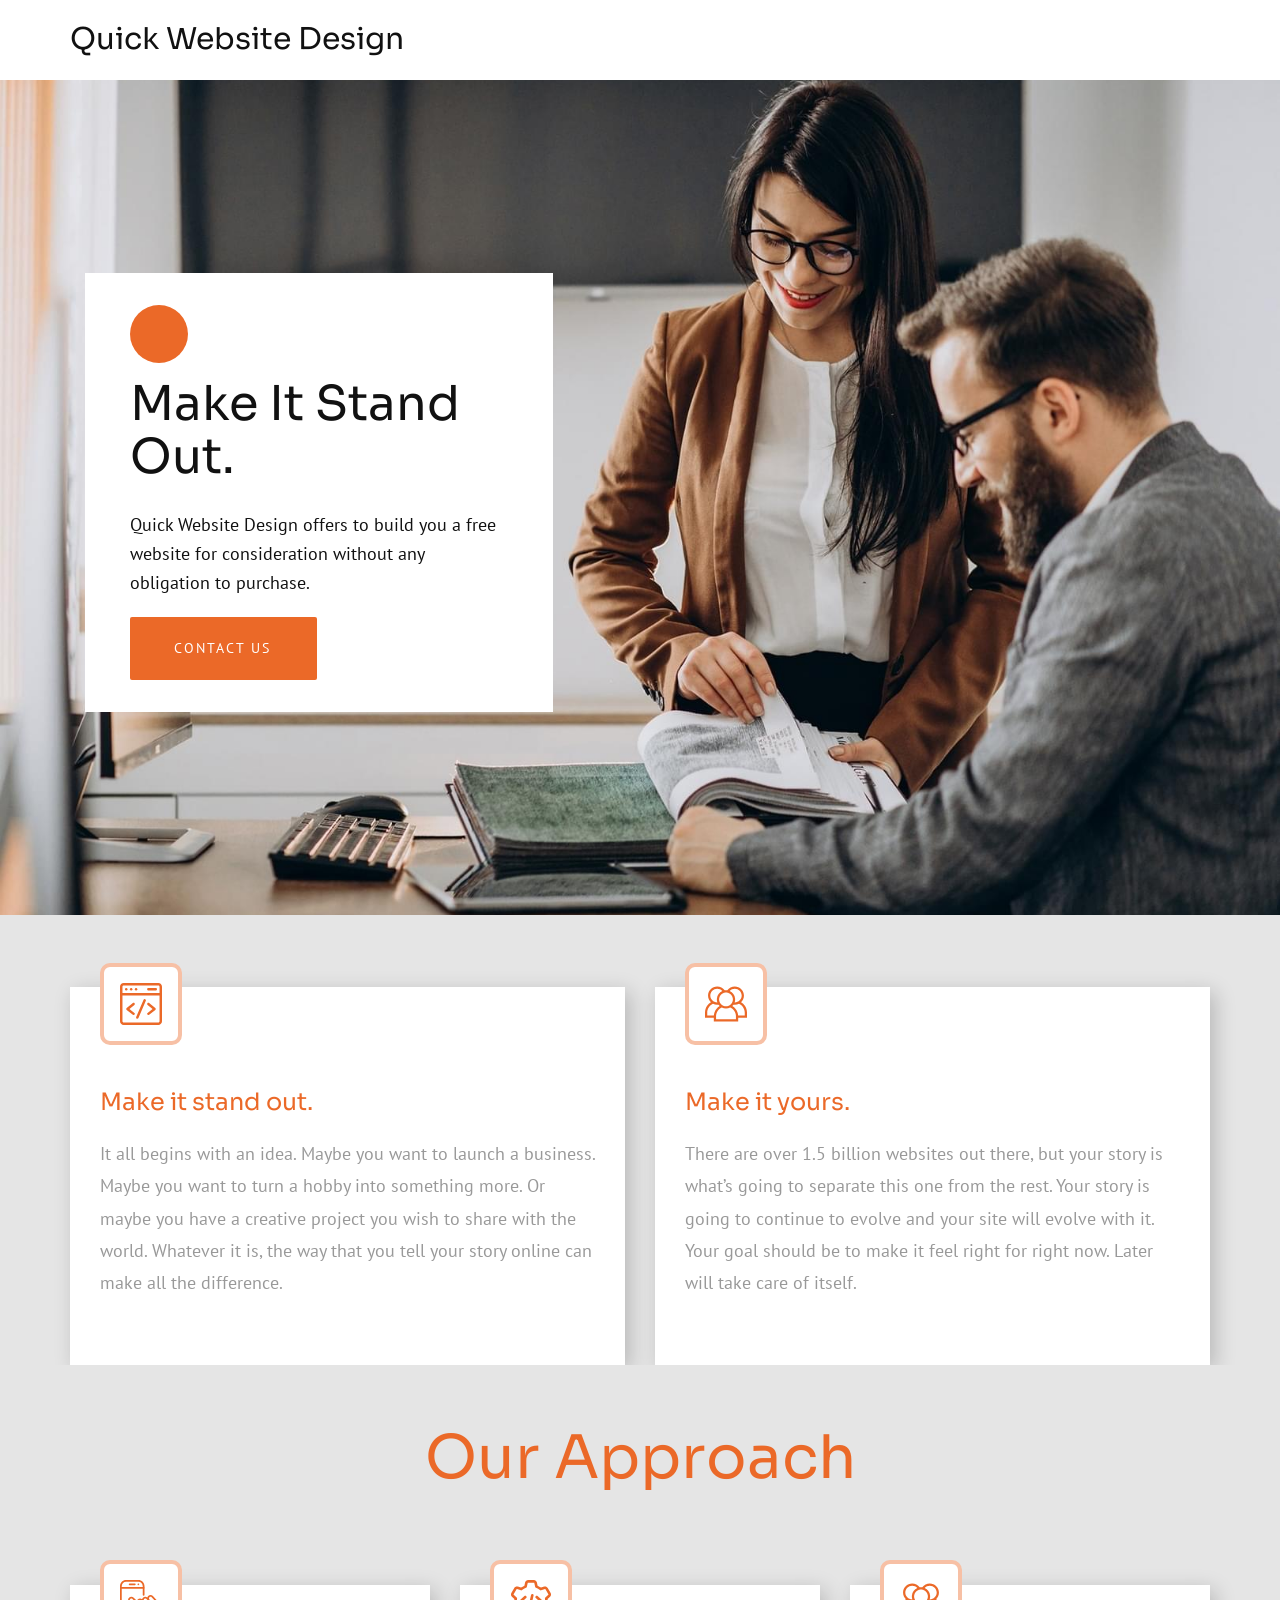
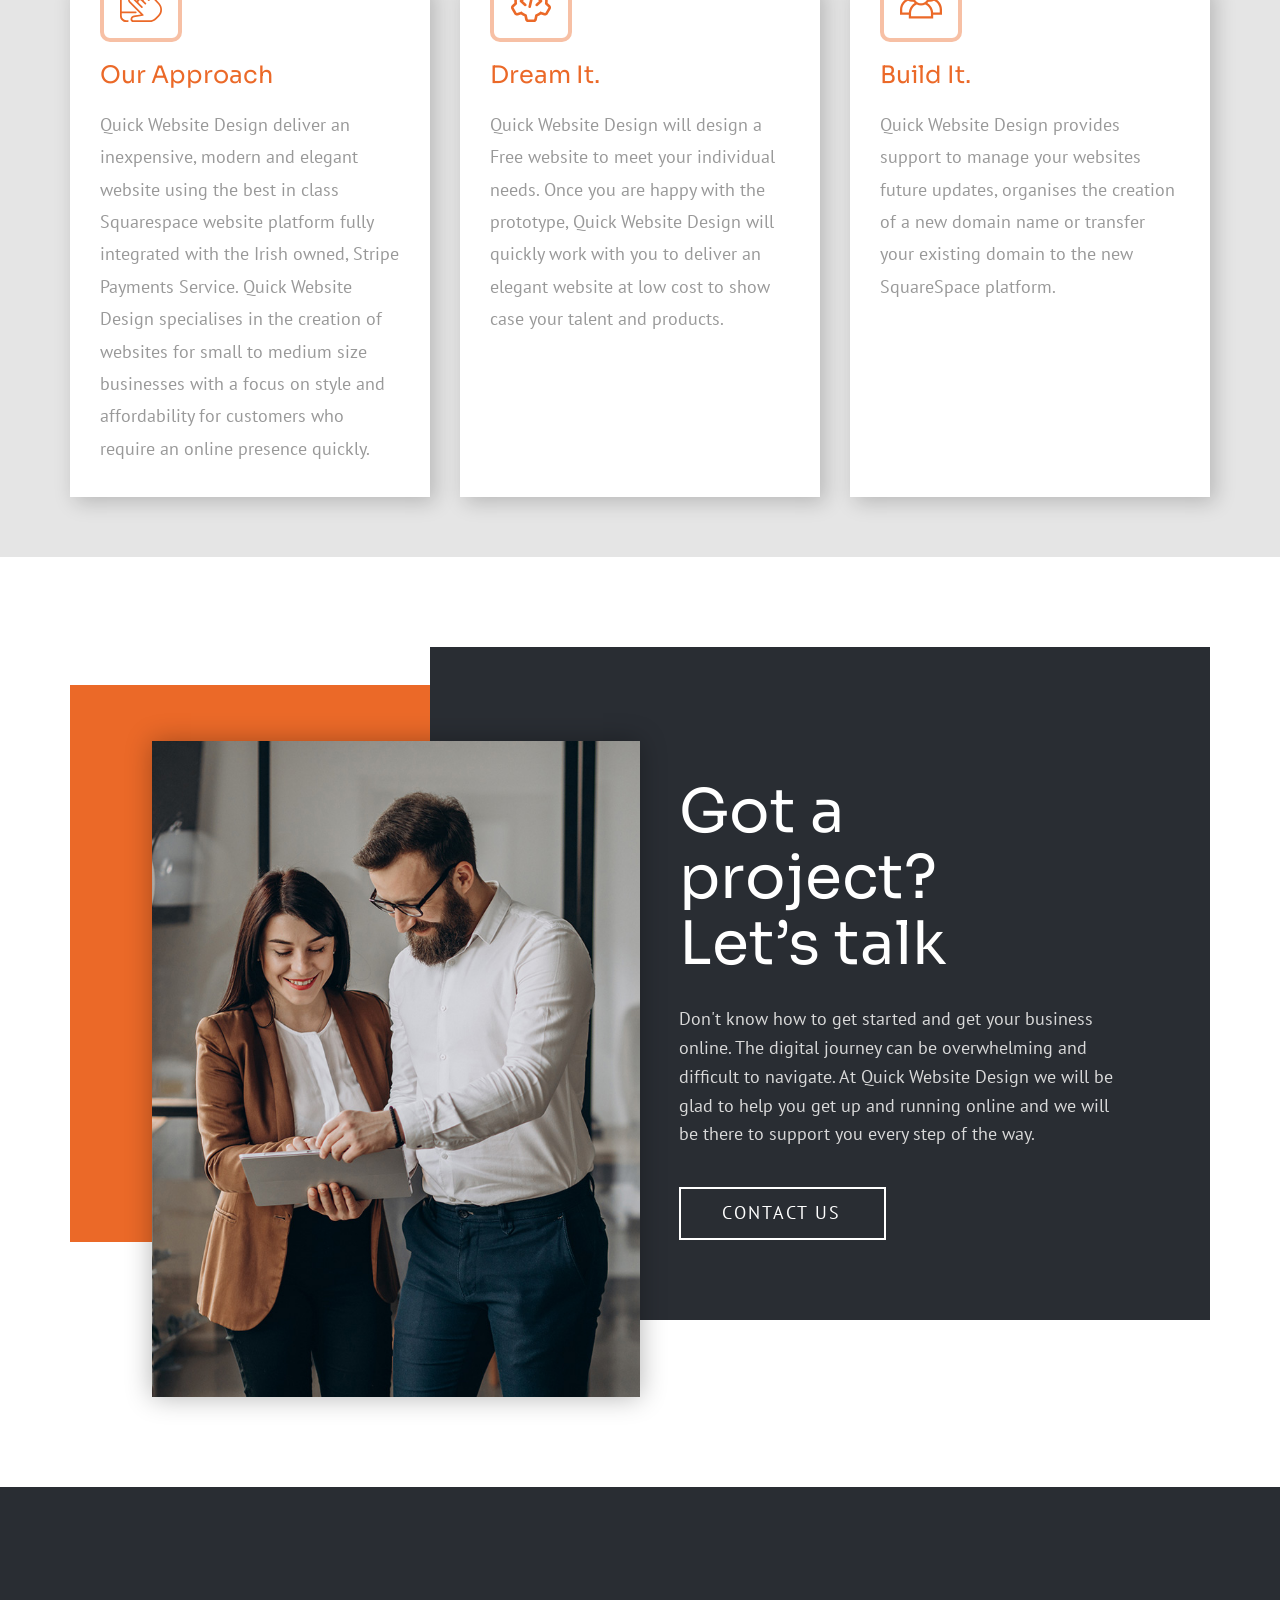
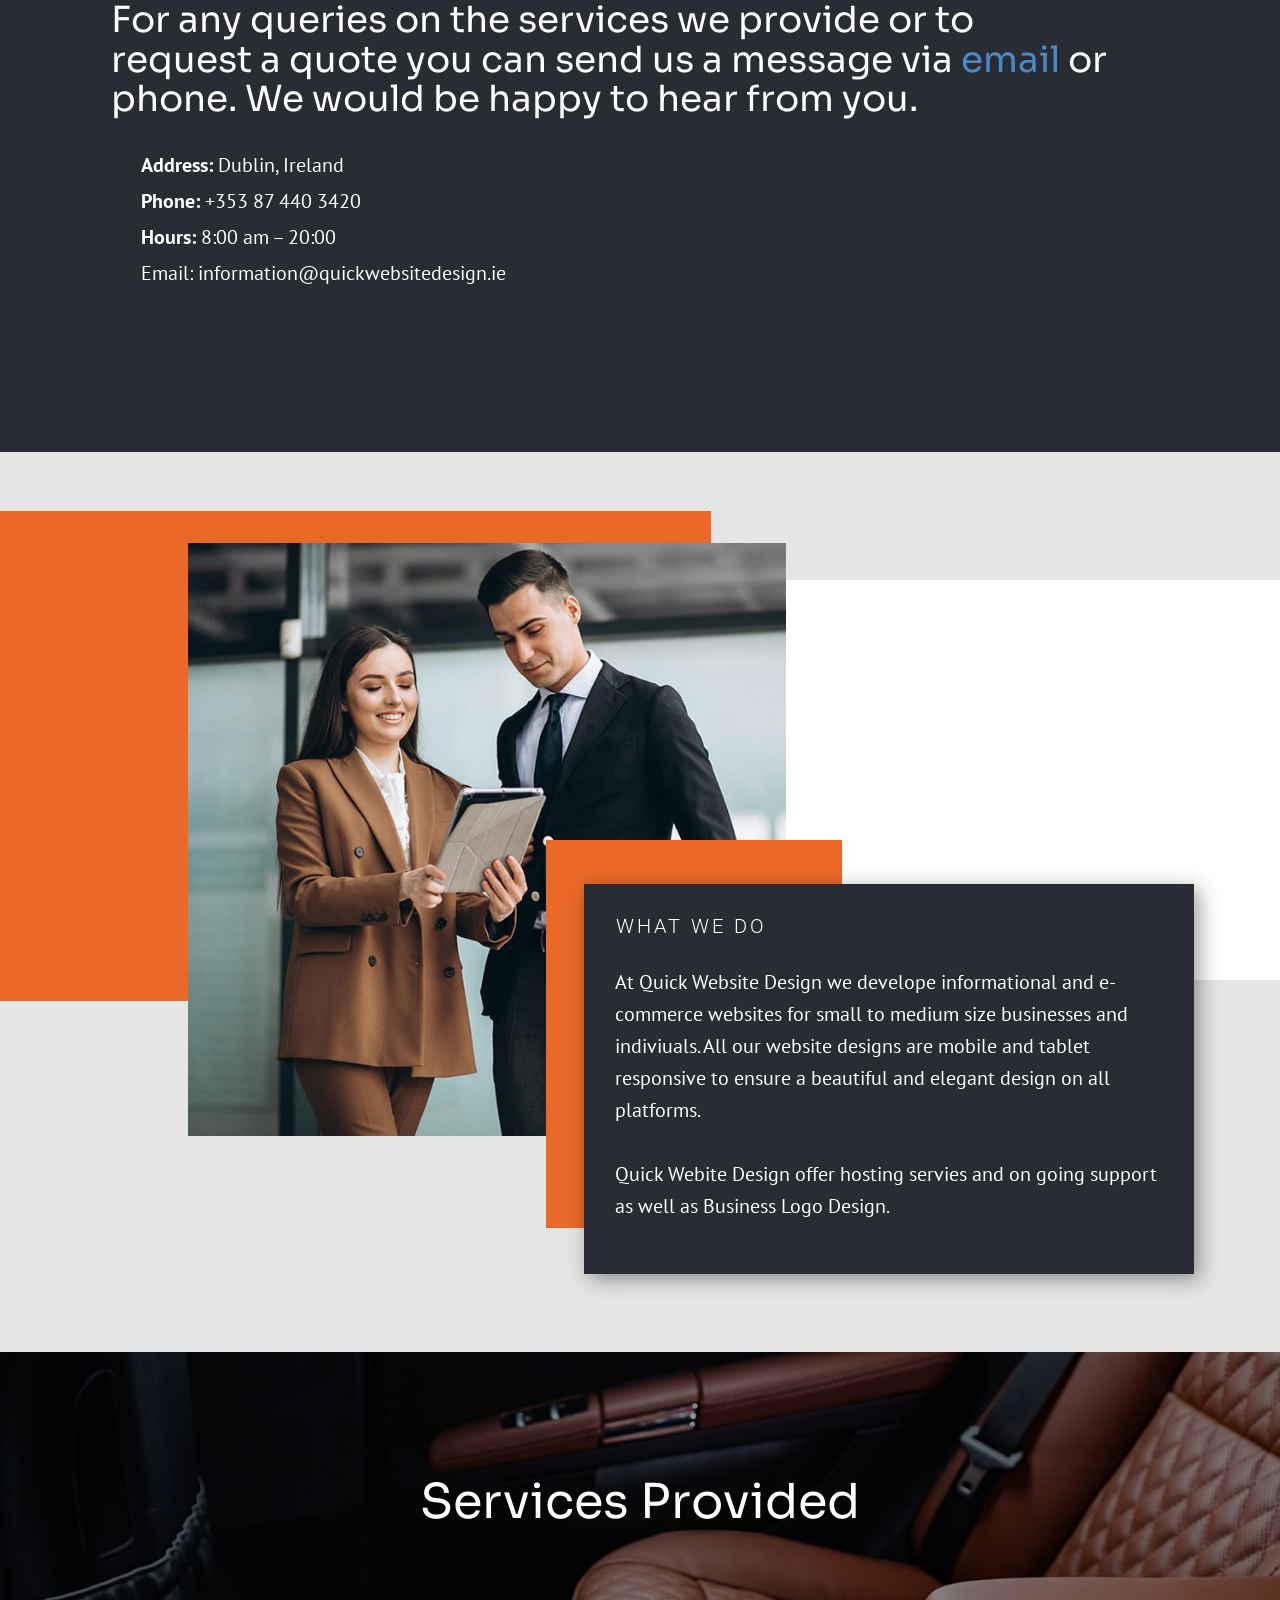
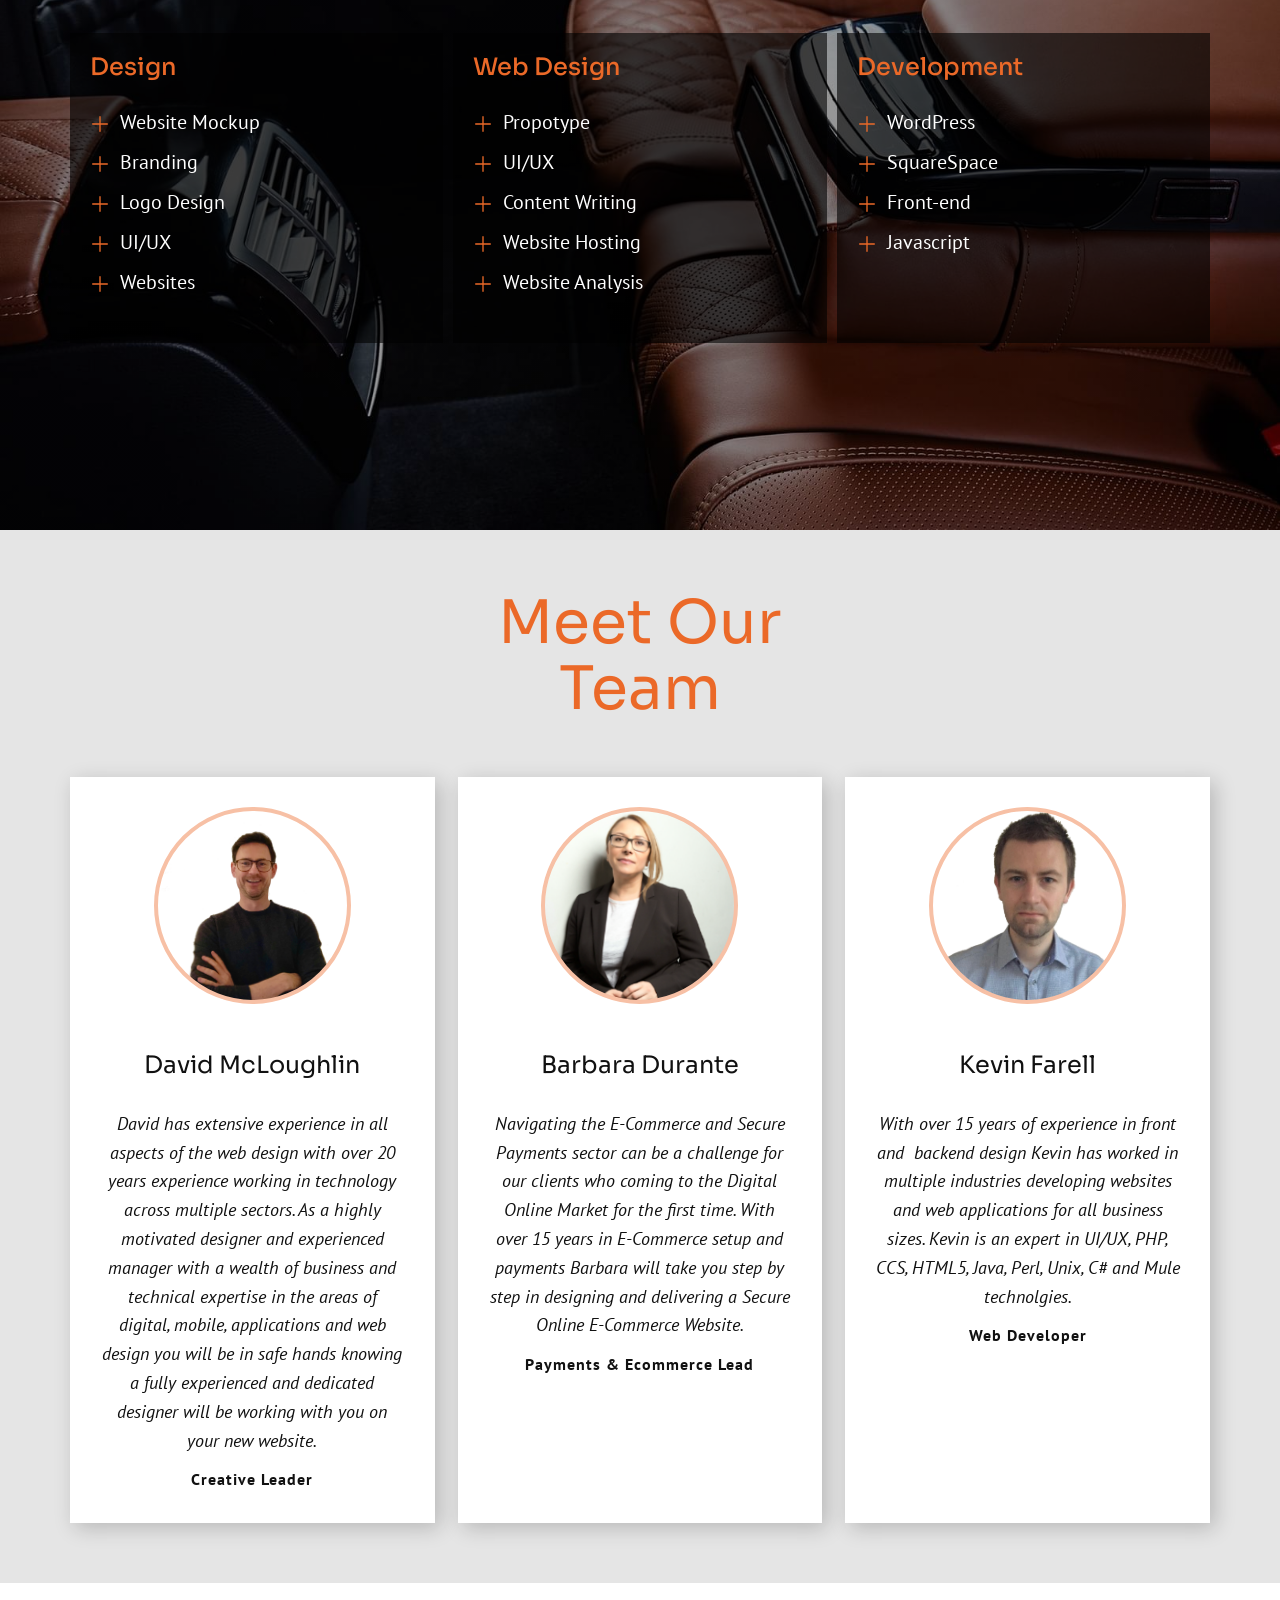
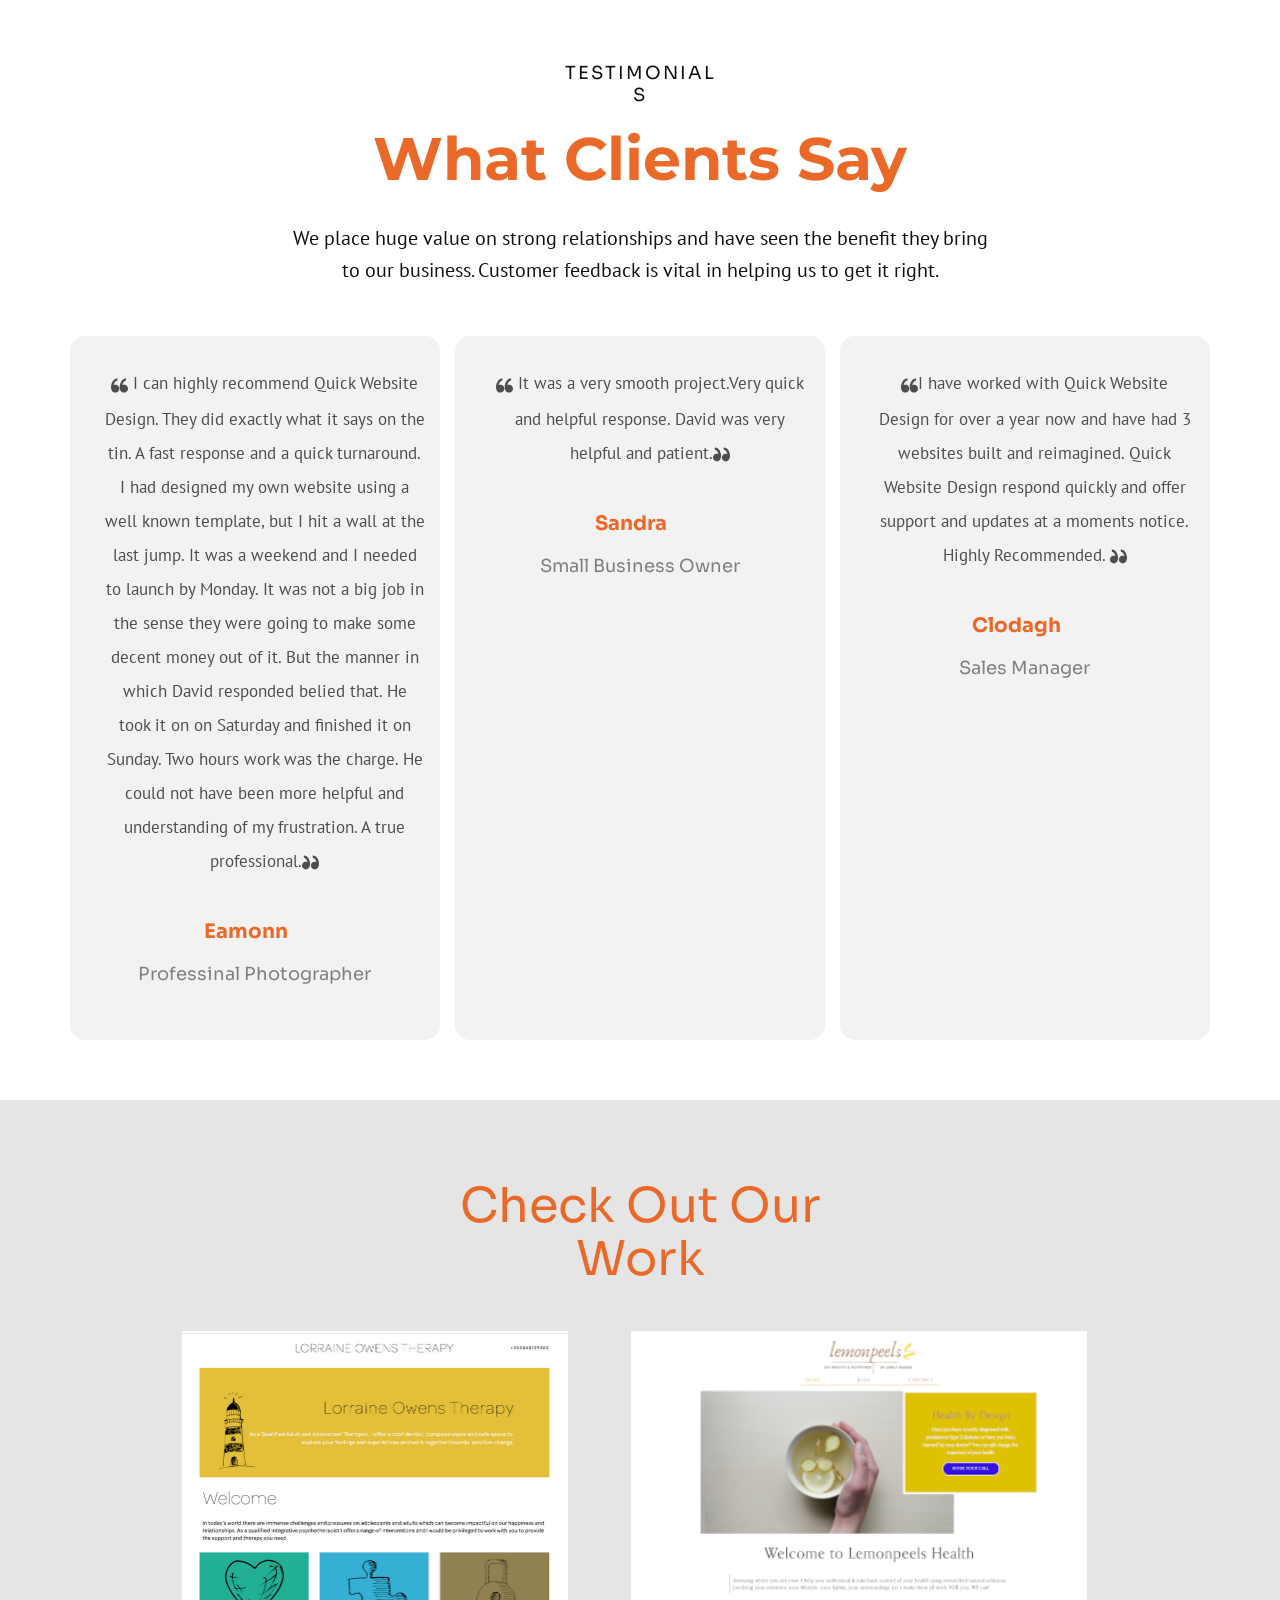
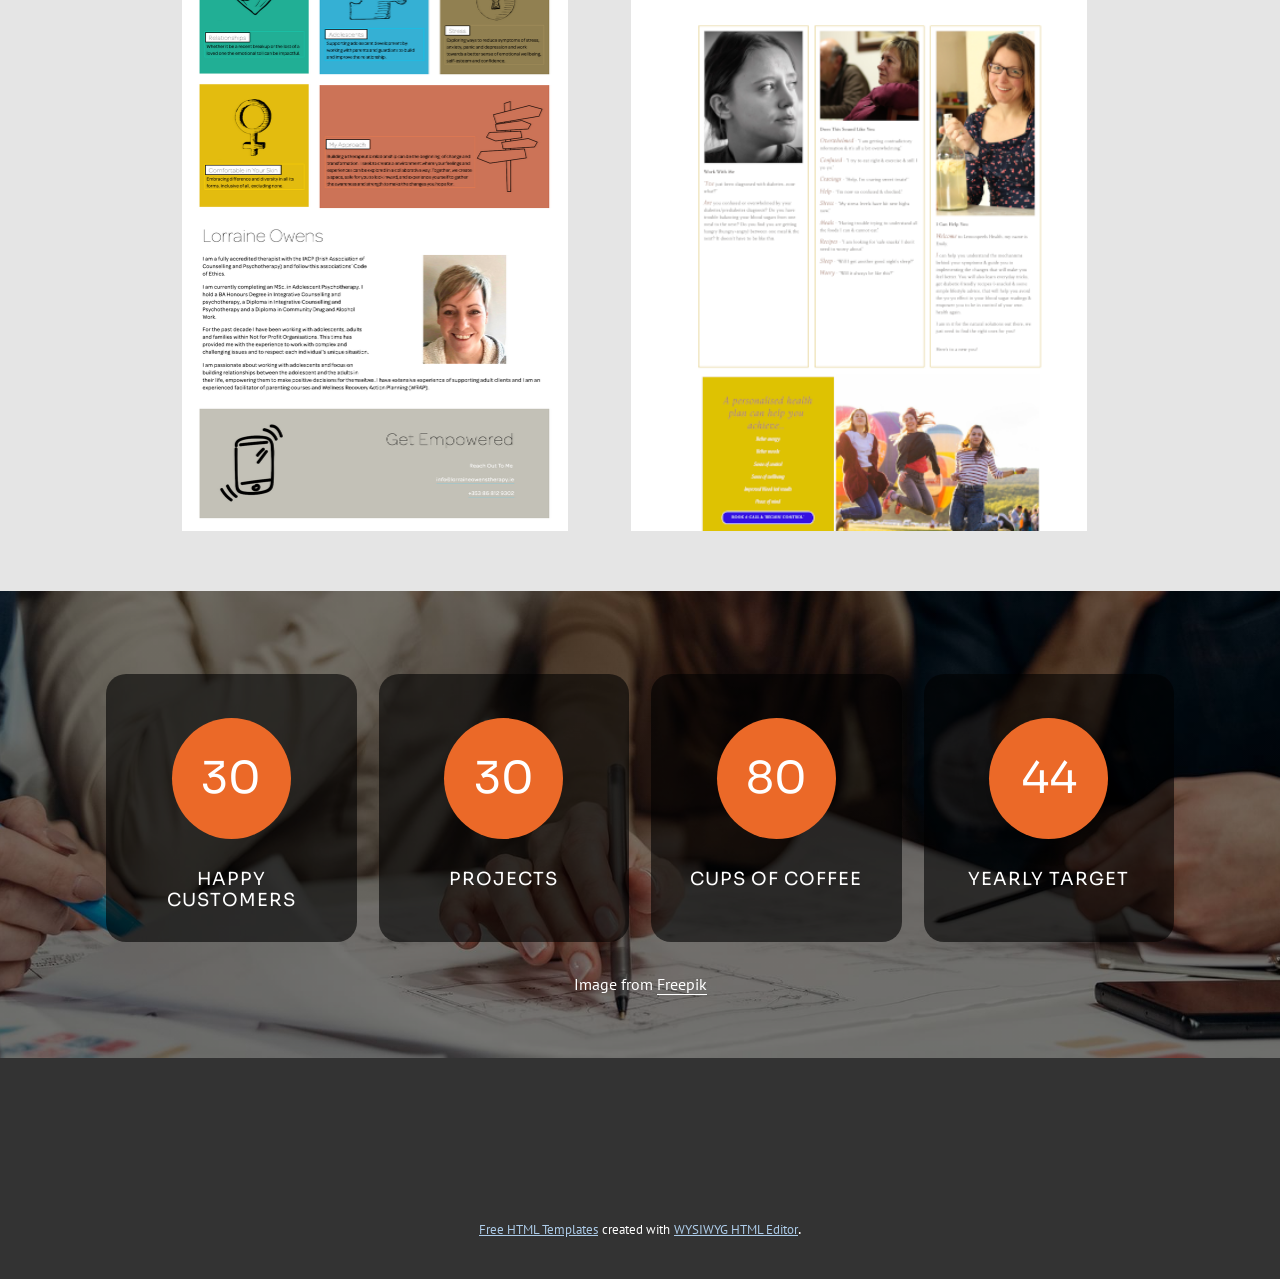
==== Quick Website Design/index.html @ 8b5c44de "removed social links" ====
<!DOCTYPE html>
<html style="font-size: 16px;">
  <head>
    <meta name="viewport" content="width=device-width, initial-scale=1.0">
    <meta charset="utf-8">
    <meta name="keywords" content="Innovative Solutions, Company Services, ​Strategy, design, content and technology, We work with user research, UX design, UI and engineering, Meet Our Team, ​Got a project?
Let’s talk, Nam ultrices ultrices nec tortor pulvinar esteras loremips est orem.">
    <meta name="description" content="">
    <meta name="page_type" content="np-template-header-footer-from-plugin">
    <title>Home</title>
    <link rel="stylesheet" href="nicepage.css" media="screen">
<link rel="stylesheet" href="Home.css" media="screen">
    <script class="u-script" type="text/javascript" src="jquery.js" defer=""></script>
    <script class="u-script" type="text/javascript" src="nicepage.js" defer=""></script>
    <meta name="generator" content="Nicepage 3.24.3, nicepage.com">
    <link id="u-theme-google-font" rel="stylesheet" href="https://fonts.googleapis.com/css?family=PT+Sans:400,400i,700,700i|Sora:100,200,300,400,500,600,700,800">
    <link id="u-page-google-font" rel="stylesheet" href="https://fonts.googleapis.com/css?family=Roboto:100,100i,300,300i,400,400i,500,500i,700,700i,900,900i|Montserrat:100,100i,200,200i,300,300i,400,400i,500,500i,600,600i,700,700i,800,800i,900,900i|Sora:100,200,300,400,500,600,700,800">
    
    
    
    
    
    
    
    
    
    
    
    
    
    <script type="application/ld+json">{
		"@context": "http://schema.org",
		"@type": "Organization",
		"name": "Quick Website Design"
}</script>
    <meta name="theme-color" content="#478ac9">
    <meta property="og:title" content="Home">
    <meta property="og:type" content="website">
  </head>
  <body data-home-page="Home.html" data-home-page-title="Home" class="u-body"><header class="u-align-center-sm u-align-center-xs u-clearfix u-header" id="sec-3a80" data-animation-name="" data-animation-duration="0" data-animation-delay="0" data-animation-direction=""><div class="u-align-left u-clearfix u-sheet u-sheet-1">
        <h3 class="u-align-center-xs u-headline u-text u-text-1">
          <a href="/">Quick Website Design</a>
        </h3>
      </div></header> 
    <section class="u-align-left u-clearfix u-image u-section-1" id="carousel_2e1d" data-image-width="1620" data-image-height="1080">
      <div class="u-clearfix u-sheet u-sheet-1">
        <div class="u-align-left u-container-style u-group u-shape-rectangle u-white u-group-1">
          <div class="u-container-layout u-valign-middle u-container-layout-1">
            <div class="u-palette-2-base u-shape u-shape-circle u-shape-1"></div>
            <h1 class="u-text u-text-default u-text-1"> Make It Stand Out. </h1>
            <p class="u-text u-text-2"> Quick Website Design offers to build you a&nbsp;free website&nbsp;for consideration without any obligation to purchase.</p>
            <a href="mailto:information@quickwebsitedesign.ie?subject=Request%20For%20Information" class="u-active-black u-border-none u-btn u-btn-round u-button-style u-hover-black u-palette-2-base u-radius-2 u-text-active-white u-text-hover-white u-btn-1">contact us</a>
          </div>
        </div>
      </div>
    </section>
    <section class="u-align-center-lg u-align-center-md u-align-center-sm u-align-center-xl u-align-left-xs u-clearfix u-grey-10 u-section-2" id="carousel_2469">
      <div class="u-clearfix u-sheet u-valign-middle-sm u-sheet-1">
        <div class="u-expanded-width-xs u-list u-list-1">
          <div class="u-repeater u-repeater-1">
            <div class="u-align-left u-container-style u-list-item u-repeater-item u-shape-rectangle u-white u-list-item-1">
              <div class="u-container-layout u-similar-container u-container-layout-1"><span class="u-border-4 u-border-palette-2-light-2 u-icon u-icon-rounded u-radius-10 u-spacing-16 u-white u-icon-1"><svg class="u-svg-link" preserveAspectRatio="xMidYMin slice" viewBox="0 0 512 512" style=""><use xmlns:xlink="http://www.w3.org/1999/xlink" xlink:href="#svg-6a7f"></use></svg><svg class="u-svg-content" viewBox="0 0 512 512" id="svg-6a7f"><path d="m467 1h-422c-24.813 0-45 20.187-45 45v420c0 24.813 20.187 45 45 45h422c24.813 0 45-20.187 45-45v-420c0-24.813-20.187-45-45-45zm-422 30h422c8.271 0 15 6.729 15 15v75h-452v-75c0-8.271 6.729-15 15-15zm422 450h-422c-8.271 0-15-6.729-15-15v-315h452v315c0 8.271-6.729 15-15 15z"></path><path d="m306.909 197.213c-7.614-3.263-16.433.264-19.696 7.878l-90 210c-3.264 7.614.264 16.433 7.878 19.696 7.617 3.264 16.434-.266 19.696-7.878l90-210c3.264-7.615-.264-16.433-7.878-19.696z"></path><path d="m177.713 246.629c-5.176-6.469-14.617-7.517-21.083-2.342l-75 60c-7.499 5.997-7.504 17.424 0 23.426l75 60c6.469 5.176 15.91 4.126 21.083-2.342 5.175-6.469 4.127-15.909-2.343-21.083l-60.358-48.288 60.358-48.287c6.47-5.175 7.518-14.614 2.343-21.084z"></path><path d="m430.37 304.287-75-60c-6.469-5.176-15.909-4.127-21.083 2.342-5.175 6.469-4.127 15.909 2.343 21.083l60.358 48.288-60.358 48.287c-6.47 5.175-7.518 14.614-2.343 21.083 5.182 6.476 14.623 7.512 21.083 2.342l75-60c7.499-5.997 7.504-17.423 0-23.425z"></path><circle cx="76" cy="76" r="15"></circle><circle cx="136" cy="76" r="15"></circle><circle cx="196" cy="76" r="15"></circle><path d="m346 91h90c8.284 0 15-6.716 15-15s-6.716-15-15-15h-90c-8.284 0-15 6.716-15 15s6.716 15 15 15z"></path></svg></span>
                <h5 class="u-text u-text-palette-2-base u-text-1"> Make it&nbsp;stand out.</h5>
                <p class="u-text u-text-grey-40 u-text-2"> It all begins with an idea. Maybe you want to launch a business. Maybe you want to turn a hobby into something more. Or maybe you have a creative project you wish to share with the world. Whatever it is, the way that you tell your story online can make all the difference.</p>
              </div>
            </div>
            <div class="u-align-left u-container-style u-list-item u-repeater-item u-shape-rectangle u-white u-list-item-2">
              <div class="u-container-layout u-similar-container u-container-layout-2"><span class="u-border-4 u-border-palette-2-light-2 u-icon u-icon-rounded u-radius-10 u-spacing-16 u-text-palette-2-base u-white u-icon-2"><svg class="u-svg-link" preserveAspectRatio="xMidYMin slice" viewBox="0 0 372.483 372.483" style=""><use xmlns:xlink="http://www.w3.org/1999/xlink" xlink:href="#svg-9079"></use></svg><svg class="u-svg-content" viewBox="0 0 372.483 372.483" x="0px" y="0px" id="svg-9079" style="enable-background:new 0 0 372.483 372.483;"><g id="XMLID_10_"><g><path d="M372.482,263.045c0-21.796-6.527-42.842-18.877-60.863c-8.883-12.962-20.322-23.726-33.578-31.725    c15.607-14.78,25.372-35.67,25.372-58.811c0-44.684-36.354-81.038-81.037-81.038c-26.496,0-51.316,13.104-66.392,34.615    c-3.831-0.558-7.745-0.859-11.729-0.859s-7.897,0.302-11.728,0.859c-15.077-21.511-39.897-34.615-66.392-34.615    c-44.684,0-81.038,36.354-81.038,81.038c0,23.141,9.765,44.031,25.373,58.811c-13.257,7.998-24.696,18.763-33.578,31.724    C6.528,220.203,0,241.249,0,263.045v45.075h78.121v33.755h216.242V308.12h78.12v-45.075H372.482z M264.362,50.609    c33.656,0,61.037,27.381,61.037,61.038s-27.381,61.038-61.037,61.038c-0.603,0-1.206-0.009-1.81-0.027    c0.046-0.128,0.084-0.259,0.129-0.387c1.042-2.954,1.911-5.988,2.608-9.087c0.049-0.22,0.105-0.438,0.152-0.659    c0.181-0.836,0.34-1.68,0.495-2.526c0.073-0.4,0.148-0.799,0.215-1.2c0.126-0.755,0.24-1.513,0.345-2.274    c0.073-0.529,0.139-1.058,0.202-1.588c0.079-0.672,0.156-1.345,0.219-2.022c0.064-0.691,0.112-1.383,0.158-2.076    c0.036-0.546,0.081-1.09,0.106-1.639c0.055-1.177,0.086-2.356,0.09-3.536c0-0.087,0.007-0.172,0.007-0.26    c0-0.047-0.004-0.094-0.004-0.141c-0.002-1.205-0.037-2.403-0.091-3.597c-0.016-0.347-0.037-0.693-0.057-1.039    c-0.059-1.015-0.136-2.025-0.231-3.03c-0.022-0.228-0.04-0.456-0.063-0.683c-3.022-29.209-21.475-54.21-48.095-65.774    C230.208,58.253,246.8,50.609,264.362,50.609z M165.122,88.131c0.195-0.071,0.392-0.138,0.587-0.208    c0.607-0.217,1.219-0.423,1.834-0.622c0.466-0.149,0.935-0.293,1.407-0.431c0.343-0.101,0.687-0.198,1.032-0.294    c0.616-0.169,1.235-0.334,1.86-0.485c4.62-1.122,9.438-1.731,14.397-1.731c4.963,0.004,9.783,0.614,14.404,1.736    c0.621,0.15,1.236,0.314,1.849,0.482c0.35,0.097,0.7,0.195,1.047,0.298c0.466,0.137,0.93,0.279,1.391,0.426    c0.623,0.201,1.242,0.409,1.856,0.629c0.189,0.067,0.378,0.131,0.566,0.2c20.413,7.549,35.718,25.716,39.182,47.763    c0.027,0.176,0.053,0.353,0.079,0.53c0.111,0.747,0.204,1.5,0.287,2.255c0.03,0.278,0.062,0.555,0.089,0.834    c0.066,0.689,0.115,1.383,0.159,2.079c0.018,0.298,0.043,0.595,0.057,0.894c0.042,0.889,0.065,1.783,0.068,2.682    c0,0.078,0.005,0.154,0.005,0.232c0,0.036-0.002,0.073-0.002,0.109c-0.002,0.87-0.028,1.734-0.066,2.595    c-0.012,0.271-0.024,0.542-0.04,0.812c-0.047,0.832-0.109,1.66-0.189,2.482c-0.031,0.318-0.073,0.635-0.109,0.952    c-0.061,0.532-0.129,1.063-0.203,1.591c-0.058,0.411-0.116,0.823-0.182,1.232c-0.101,0.623-0.213,1.242-0.333,1.859    c-0.107,0.549-0.224,1.096-0.346,1.642c-0.073,0.329-0.149,0.658-0.228,0.985c-0.195,0.811-0.409,1.617-0.637,2.42    c-0.091,0.319-0.176,0.64-0.272,0.956c-0.139,0.46-0.289,0.916-0.438,1.372c-0.12,0.365-0.243,0.728-0.37,1.09    c-0.144,0.411-0.286,0.823-0.438,1.231c-0.259,0.693-0.531,1.38-0.814,2.061c-0.126,0.304-0.26,0.605-0.391,0.908    c-0.247,0.567-0.501,1.131-0.765,1.689c-0.031,0.066-0.062,0.132-0.093,0.198c-0.095,0.198-0.189,0.397-0.286,0.595    c-0.296,0.604-0.604,1.201-0.92,1.793c-0.123,0.23-0.242,0.463-0.368,0.692c-0.008,0.015-0.016,0.029-0.024,0.043    c-0.346,0.63-0.707,1.25-1.074,1.866c-0.146,0.244-0.29,0.489-0.439,0.73c-0.4,0.649-0.811,1.291-1.234,1.923    c-0.263,0.393-0.538,0.778-0.81,1.165c-0.231,0.328-0.461,0.657-0.698,0.98c-0.307,0.418-0.62,0.831-0.938,1.242    c-0.216,0.279-0.434,0.556-0.654,0.832c-0.336,0.42-0.675,0.838-1.021,1.249c-0.215,0.255-0.436,0.505-0.655,0.756    c-0.36,0.413-0.719,0.827-1.089,1.23c-0.22,0.239-0.448,0.469-0.672,0.705c-0.602,0.635-1.218,1.256-1.846,1.865    c-0.373,0.361-0.744,0.723-1.126,1.074c-0.264,0.243-0.535,0.479-0.804,0.718c-0.438,0.389-0.879,0.774-1.328,1.15    c-0.228,0.191-0.458,0.38-0.689,0.568c-0.543,0.442-1.093,0.875-1.652,1.299c-0.152,0.115-0.302,0.232-0.455,0.346    c-10.16,7.553-22.736,12.03-36.34,12.03c-13.605,0-26.183-4.478-36.343-12.033c-0.15-0.112-0.297-0.227-0.446-0.34    c-0.561-0.425-1.114-0.861-1.659-1.305c-0.229-0.187-0.458-0.374-0.684-0.564c-0.451-0.378-0.893-0.765-1.333-1.155    c-0.267-0.238-0.537-0.472-0.8-0.714c-0.383-0.352-0.755-0.715-1.129-1.076c-0.631-0.611-1.248-1.234-1.852-1.871    c-0.221-0.233-0.447-0.46-0.664-0.696c-0.371-0.404-0.73-0.819-1.09-1.232c-0.219-0.251-0.439-0.5-0.654-0.755    c-0.347-0.411-0.685-0.829-1.021-1.248c-0.22-0.276-0.439-0.553-0.655-0.833c-0.317-0.41-0.63-0.823-0.937-1.241    c-0.237-0.324-0.468-0.654-0.699-0.983c-0.272-0.386-0.546-0.77-0.808-1.162c-0.425-0.635-0.838-1.279-1.239-1.93    c-0.147-0.239-0.289-0.48-0.433-0.721c-0.373-0.625-0.738-1.253-1.089-1.892c-0.129-0.235-0.251-0.474-0.378-0.71    c-0.316-0.594-0.625-1.193-0.922-1.798c-0.106-0.215-0.209-0.432-0.312-0.648c-0.016-0.033-0.031-0.066-0.046-0.099    c-0.277-0.584-0.542-1.174-0.801-1.769c-0.123-0.283-0.248-0.565-0.366-0.849c-0.29-0.696-0.567-1.398-0.832-2.106    c-0.143-0.382-0.275-0.768-0.41-1.153c-0.139-0.395-0.273-0.793-0.404-1.192c-0.141-0.432-0.283-0.864-0.415-1.298    c-0.197-0.649-0.383-1.302-0.558-1.959c-0.123-0.461-0.234-0.926-0.347-1.39c-0.088-0.365-0.173-0.73-0.254-1.097    c-0.1-0.45-0.201-0.899-0.291-1.351c-0.139-0.704-0.266-1.412-0.38-2.124c-0.062-0.384-0.116-0.769-0.171-1.153    c-0.081-0.569-0.154-1.141-0.219-1.715c-0.032-0.283-0.069-0.566-0.098-0.849c-0.083-0.843-0.146-1.692-0.194-2.544    c-0.014-0.245-0.025-0.49-0.036-0.735c-0.041-0.911-0.07-1.825-0.07-2.745c0-0.986,0.028-1.965,0.075-2.94    c0.013-0.265,0.035-0.528,0.05-0.792c0.044-0.732,0.097-1.462,0.167-2.188c0.024-0.253,0.053-0.505,0.08-0.757    c0.086-0.786,0.183-1.568,0.299-2.345c0.022-0.151,0.044-0.303,0.068-0.454C129.393,113.864,144.701,95.685,165.122,88.131z     M47.083,111.647c0-33.656,27.381-61.038,61.038-61.038c17.563,0,34.154,7.645,45.625,20.529    c-26.629,11.568-45.086,36.581-48.099,65.802c-0.021,0.198-0.036,0.397-0.055,0.596c-0.1,1.041-0.179,2.086-0.239,3.137    c-0.018,0.32-0.038,0.639-0.053,0.96c-0.057,1.251-0.096,2.506-0.096,3.77c0,1.276,0.037,2.549,0.097,3.821    c0.024,0.512,0.066,1.019,0.099,1.528c0.049,0.732,0.099,1.464,0.167,2.194c0.06,0.649,0.134,1.294,0.21,1.939    c0.066,0.562,0.136,1.122,0.214,1.682c0.102,0.735,0.212,1.467,0.333,2.196c0.073,0.433,0.153,0.865,0.232,1.297    c0.15,0.816,0.303,1.63,0.477,2.437c0.058,0.266,0.124,0.53,0.184,0.795c0.679,3.003,1.522,5.943,2.526,8.81    c0.064,0.185,0.12,0.372,0.185,0.556c-0.603,0.018-1.207,0.027-1.809,0.027C74.464,172.684,47.083,145.303,47.083,111.647z     M94.888,239.148c-0.22,0.347-0.43,0.7-0.646,1.049c-0.457,0.738-0.91,1.478-1.348,2.225c-0.245,0.417-0.481,0.837-0.719,1.257    c-0.394,0.693-0.783,1.388-1.161,2.089c-0.238,0.441-0.472,0.884-0.704,1.327c-0.364,0.697-0.719,1.398-1.067,2.101    c-0.219,0.442-0.437,0.883-0.649,1.327c-0.354,0.741-0.695,1.488-1.032,2.236c-0.183,0.407-0.371,0.811-0.548,1.22    c-0.39,0.896-0.762,1.799-1.127,2.705c-0.107,0.265-0.221,0.527-0.325,0.792c-0.463,1.177-0.906,2.362-1.326,3.553    c-0.096,0.273-0.182,0.549-0.277,0.822c-0.316,0.918-0.624,1.839-0.915,2.764c-0.133,0.425-0.256,0.852-0.384,1.278    c-0.235,0.784-0.466,1.569-0.683,2.359c-0.129,0.47-0.252,0.941-0.375,1.413c-0.198,0.758-0.388,1.518-0.568,2.281    c-0.115,0.483-0.227,0.966-0.334,1.45c-0.172,0.773-0.333,1.549-0.488,2.326c-0.093,0.467-0.189,0.934-0.276,1.403    c-0.157,0.846-0.298,1.696-0.435,2.547c-0.064,0.4-0.135,0.798-0.195,1.198c-0.186,1.25-0.355,2.503-0.497,3.762    c-0.002,0.015-0.003,0.03-0.004,0.045c-0.129,1.145-0.24,2.292-0.333,3.443H20v-25.075c0-34.258,19.694-65.013,50.548-79.631    c11.24,5.908,24.017,9.271,37.572,9.271c3.92,0,7.852-0.29,11.754-0.864c0.608,0.867,1.226,1.725,1.866,2.567    c0.216,0.283,0.44,0.559,0.66,0.839c0.632,0.808,1.273,1.607,1.935,2.39c0.271,0.321,0.549,0.635,0.825,0.952    c0.62,0.712,1.25,1.415,1.894,2.104c0.338,0.363,0.682,0.72,1.026,1.077c0.589,0.607,1.186,1.205,1.793,1.794    c0.228,0.221,0.443,0.455,0.673,0.674c-0.869,0.525-1.73,1.063-2.583,1.612c-0.139,0.089-0.275,0.183-0.413,0.273    c-0.853,0.554-1.697,1.12-2.533,1.697c-0.289,0.2-0.577,0.402-0.865,0.604c-0.745,0.525-1.482,1.059-2.213,1.602    c-0.231,0.172-0.465,0.34-0.694,0.514c-0.93,0.703-1.849,1.419-2.756,2.151c-0.198,0.16-0.392,0.325-0.59,0.487    c-0.722,0.591-1.437,1.192-2.143,1.802c-0.274,0.236-0.546,0.474-0.818,0.713c-0.707,0.623-1.405,1.255-2.096,1.896    c-0.18,0.167-0.364,0.331-0.543,0.5c-0.848,0.798-1.683,1.611-2.506,2.438c-0.214,0.215-0.423,0.434-0.635,0.65    c-0.63,0.643-1.253,1.293-1.868,1.952c-0.244,0.262-0.488,0.524-0.73,0.789c-0.692,0.756-1.374,1.522-2.045,2.299    c-0.105,0.122-0.214,0.24-0.319,0.363c-0.765,0.893-1.513,1.803-2.251,2.722c-0.206,0.256-0.407,0.516-0.61,0.775    c-0.555,0.705-1.102,1.417-1.64,2.136c-0.208,0.278-0.417,0.554-0.622,0.834c-0.704,0.96-1.399,1.928-2.074,2.913    C96.274,236.998,95.572,238.069,94.888,239.148z M98.121,321.876v-13.755v-11.32c0-1.11,0.021-2.216,0.062-3.319    c0.013-0.363,0.042-0.723,0.06-1.085c0.036-0.736,0.07-1.473,0.124-2.206c0.033-0.445,0.083-0.886,0.123-1.33    c0.058-0.646,0.11-1.293,0.182-1.935c0.053-0.47,0.122-0.937,0.182-1.406c0.078-0.611,0.151-1.223,0.241-1.831    c0.073-0.484,0.161-0.964,0.241-1.446c0.098-0.586,0.189-1.174,0.299-1.757c0.093-0.493,0.201-0.981,0.302-1.472    c0.116-0.566,0.227-1.134,0.354-1.696c0.112-0.496,0.24-0.987,0.36-1.481c0.135-0.55,0.264-1.103,0.409-1.65    c0.132-0.497,0.278-0.989,0.418-1.482c0.152-0.537,0.3-1.075,0.462-1.608c0.151-0.496,0.317-0.988,0.476-1.481    c0.17-0.523,0.335-1.047,0.514-1.566c0.17-0.491,0.353-0.978,0.531-1.465c0.188-0.514,0.372-1.03,0.569-1.54    c0.188-0.485,0.388-0.964,0.583-1.446c0.205-0.503,0.407-1.009,0.621-1.508c0.207-0.481,0.425-0.957,0.64-1.433    c0.221-0.491,0.44-0.984,0.67-1.47c0.225-0.475,0.461-0.944,0.694-1.415c0.238-0.48,0.473-0.961,0.719-1.436    c0.243-0.468,0.496-0.93,0.747-1.393c0.254-0.469,0.505-0.938,0.767-1.402c0.26-0.46,0.53-0.913,0.797-1.368    c0.27-0.458,0.538-0.917,0.817-1.371c0.277-0.451,0.563-0.895,0.848-1.341c0.286-0.447,0.57-0.894,0.864-1.336    s0.596-0.878,0.898-1.314c0.301-0.435,0.601-0.87,0.909-1.3c0.31-0.432,0.629-0.858,0.948-1.285    c0.316-0.423,0.631-0.846,0.954-1.263c0.326-0.421,0.66-0.836,0.994-1.252c0.331-0.412,0.663-0.823,1.001-1.229    c0.341-0.408,0.689-0.811,1.037-1.213c0.347-0.401,0.695-0.802,1.05-1.198c0.355-0.396,0.718-0.786,1.08-1.176    c0.362-0.389,0.724-0.776,1.093-1.158c0.37-0.384,0.747-0.762,1.125-1.139c0.377-0.377,0.756-0.752,1.14-1.123    c0.383-0.369,0.772-0.733,1.163-1.096c0.392-0.364,0.786-0.727,1.185-1.085c0.398-0.356,0.8-0.707,1.205-1.056    c0.406-0.351,0.815-0.7,1.228-1.044c0.411-0.342,0.826-0.679,1.244-1.014c0.421-0.338,0.845-0.673,1.273-1.004    c0.423-0.326,0.85-0.648,1.279-0.968c0.436-0.325,0.875-0.646,1.319-0.963c0.434-0.311,0.872-0.617,1.313-0.921    c0.452-0.311,0.906-0.618,1.364-0.921c0.445-0.294,0.894-0.585,1.345-0.872c0.467-0.297,0.937-0.59,1.41-0.878    c0.456-0.278,0.915-0.553,1.377-0.823c0.48-0.281,0.964-0.558,1.451-0.831c0.467-0.262,0.937-0.521,1.41-0.775    c0.495-0.266,0.994-0.527,1.496-0.785c0.476-0.245,0.954-0.486,1.436-0.723c0.379-0.186,0.762-0.366,1.145-0.547    c11.239,5.908,24.018,9.27,37.572,9.27c13.555,0,26.333-3.362,37.572-9.27c0.38,0.18,0.76,0.359,1.136,0.543    c0.488,0.24,0.971,0.484,1.453,0.731c0.496,0.255,0.99,0.513,1.48,0.776c0.478,0.257,0.953,0.519,1.425,0.784    c0.481,0.27,0.959,0.543,1.433,0.821c0.469,0.274,0.934,0.553,1.396,0.835c0.467,0.285,0.93,0.573,1.39,0.866    c0.458,0.291,0.912,0.585,1.363,0.884c0.453,0.299,0.902,0.603,1.348,0.91c0.445,0.307,0.888,0.616,1.327,0.93    c0.439,0.314,0.873,0.632,1.305,0.954c0.434,0.322,0.865,0.647,1.292,0.977c0.424,0.328,0.844,0.66,1.262,0.995    c0.42,0.337,0.838,0.676,1.252,1.02c0.411,0.342,0.817,0.689,1.221,1.038c0.407,0.351,0.812,0.704,1.212,1.063    c0.396,0.355,0.787,0.715,1.176,1.076c0.394,0.366,0.787,0.734,1.174,1.107c0.381,0.367,0.756,0.739,1.129,1.112    c0.38,0.38,0.76,0.761,1.133,1.147c0.366,0.38,0.727,0.764,1.086,1.15c0.366,0.393,0.731,0.787,1.089,1.186    c0.352,0.392,0.697,0.789,1.041,1.187c0.351,0.405,0.702,0.811,1.045,1.223c0.337,0.403,0.666,0.812,0.995,1.221    c0.336,0.418,0.672,0.835,1,1.259c0.322,0.415,0.635,0.836,0.949,1.257c0.32,0.428,0.64,0.857,0.952,1.291    c0.307,0.427,0.606,0.861,0.905,1.294c0.303,0.438,0.607,0.876,0.902,1.32c0.292,0.439,0.574,0.883,0.858,1.327    c0.287,0.449,0.575,0.897,0.854,1.351c0.276,0.449,0.542,0.905,0.81,1.359c0.27,0.458,0.542,0.915,0.803,1.378    c0.261,0.462,0.511,0.93,0.764,1.396c0.252,0.465,0.506,0.929,0.749,1.398c0.246,0.474,0.48,0.955,0.718,1.434    c0.233,0.471,0.47,0.941,0.695,1.417c0.23,0.486,0.448,0.977,0.668,1.467c0.216,0.479,0.435,0.955,0.642,1.438    c0.213,0.495,0.412,0.996,0.616,1.496c0.198,0.486,0.4,0.97,0.589,1.46c0.196,0.507,0.379,1.02,0.566,1.532    c0.179,0.489,0.362,0.976,0.532,1.469c0.18,0.521,0.346,1.048,0.516,1.573c0.159,0.491,0.324,0.98,0.474,1.475    c0.163,0.533,0.31,1.072,0.463,1.609c0.14,0.493,0.286,0.984,0.418,1.481c0.145,0.547,0.274,1.099,0.409,1.65    c0.121,0.493,0.248,0.985,0.36,1.481c0.127,0.562,0.237,1.129,0.354,1.694c0.101,0.491,0.209,0.98,0.302,1.474    c0.109,0.578,0.199,1.161,0.297,1.743c0.081,0.487,0.171,0.971,0.244,1.461c0.09,0.603,0.162,1.211,0.24,1.817    c0.061,0.473,0.131,0.943,0.184,1.418c0.072,0.642,0.124,1.289,0.182,1.935c0.04,0.444,0.09,0.885,0.123,1.33    c0.055,0.733,0.088,1.471,0.124,2.208c0.018,0.361,0.047,0.721,0.06,1.083c0.041,1.103,0.062,2.209,0.062,3.319v11.319v13.757    H98.121z M294.015,288.12c-0.196-2.436-0.478-4.857-0.836-7.263c-0.057-0.381-0.125-0.759-0.186-1.139    c-0.139-0.871-0.284-1.74-0.445-2.606c-0.085-0.456-0.178-0.91-0.269-1.365c-0.157-0.791-0.321-1.58-0.496-2.366    c-0.106-0.474-0.216-0.948-0.328-1.42c-0.183-0.772-0.375-1.541-0.575-2.308c-0.121-0.465-0.242-0.929-0.37-1.393    c-0.219-0.798-0.453-1.592-0.691-2.385c-0.126-0.418-0.246-0.837-0.377-1.254c-0.295-0.939-0.607-1.873-0.928-2.805    c-0.09-0.26-0.172-0.523-0.264-0.783c-0.422-1.195-0.865-2.383-1.33-3.564c-0.1-0.253-0.209-0.503-0.311-0.756    c-0.369-0.917-0.747-1.832-1.142-2.74c-0.175-0.403-0.36-0.801-0.54-1.202c-0.34-0.756-0.684-1.509-1.042-2.257    c-0.209-0.438-0.425-0.873-0.64-1.308c-0.351-0.71-0.71-1.417-1.077-2.12c-0.23-0.44-0.461-0.878-0.697-1.315    c-0.38-0.703-0.77-1.401-1.166-2.097c-0.238-0.418-0.473-0.836-0.716-1.251c-0.44-0.751-0.895-1.494-1.355-2.236    c-0.214-0.346-0.422-0.695-0.64-1.038c-0.685-1.079-1.387-2.15-2.113-3.209c-0.676-0.986-1.371-1.954-2.075-2.914    c-0.204-0.278-0.412-0.553-0.618-0.829c-0.541-0.723-1.09-1.437-1.647-2.145c-0.201-0.255-0.4-0.513-0.604-0.766    c-0.739-0.922-1.49-1.834-2.257-2.729c-0.1-0.116-0.203-0.229-0.303-0.345c-0.676-0.783-1.364-1.555-2.061-2.317    c-0.24-0.262-0.481-0.521-0.723-0.781c-0.618-0.663-1.245-1.318-1.879-1.964c-0.209-0.213-0.414-0.428-0.625-0.639    c-0.825-0.828-1.663-1.644-2.513-2.444c-0.175-0.165-0.355-0.325-0.531-0.489c-0.695-0.645-1.397-1.28-2.107-1.906    c-0.27-0.238-0.542-0.474-0.814-0.71c-0.708-0.611-1.423-1.212-2.146-1.804c-0.197-0.161-0.39-0.326-0.588-0.486    c-0.906-0.732-1.825-1.448-2.754-2.15c-0.232-0.175-0.468-0.345-0.701-0.518c-0.728-0.54-1.461-1.072-2.203-1.594    c-0.291-0.205-0.582-0.409-0.874-0.611c-0.828-0.571-1.663-1.131-2.507-1.679c-0.148-0.096-0.293-0.196-0.441-0.291    c-0.852-0.547-1.71-1.084-2.578-1.608c0.224-0.213,0.434-0.44,0.655-0.656c0.62-0.6,1.229-1.21,1.829-1.83    c0.335-0.346,0.668-0.693,0.996-1.045c0.655-0.7,1.293-1.414,1.923-2.137c0.268-0.307,0.537-0.612,0.8-0.924    c0.671-0.794,1.323-1.605,1.964-2.426c0.21-0.268,0.425-0.532,0.631-0.803c0.643-0.845,1.264-1.707,1.875-2.577    c3.902,0.573,7.834,0.863,11.754,0.863c13.555,0,26.333-3.362,37.572-9.271c30.855,14.618,50.548,45.373,50.548,79.631v25.074    H294.015z"></path>
</g>
</g></svg></span>
                <h5 class="u-text u-text-palette-2-base u-text-3"> Make it&nbsp;yours.</h5>
                <p class="u-text u-text-grey-40 u-text-4"> There are over 1.5 billion websites out there, but your story is what’s going to separate this one from the rest. Your story is going to continue to evolve and your site will evolve with it. Your goal should be to make it feel right for right now. Later will take care of itself.</p>
              </div>
            </div>
          </div>
        </div>
      </div>
    </section>
    <section class="u-align-center-lg u-align-center-md u-align-center-sm u-align-center-xl u-align-left-xs u-clearfix u-grey-10 u-section-3" id="carousel_17fc">
      <div class="u-clearfix u-sheet u-valign-middle-lg u-valign-middle-md u-valign-middle-xl u-sheet-1">
        <h1 class="u-text u-text-default u-text-palette-2-base u-text-1">Our Approach<br>
        </h1>
        <div class="u-expanded-width u-list u-list-1">
          <div class="u-repeater u-repeater-1">
            <div class="u-align-left u-container-style u-list-item u-repeater-item u-shape-rectangle u-white u-list-item-1">
              <div class="u-container-layout u-similar-container u-container-layout-1"><span class="u-border-4 u-border-palette-2-light-2 u-icon u-icon-rounded u-radius-10 u-spacing-16 u-white u-icon-1"><svg class="u-svg-link" preserveAspectRatio="xMidYMin slice" viewBox="0 0 512 512" style=""><use xmlns:xlink="http://www.w3.org/1999/xlink" xlink:href="#svg-5562"></use></svg><svg class="u-svg-content" viewBox="0 0 512 512" x="0px" y="0px" id="svg-5562" style="enable-background:new 0 0 512 512;"><g><g><path d="M224,0H74.667C33.493,0,0,33.493,0,74.667v362.667C0,478.507,33.493,512,74.667,512H96    c5.888,0,10.667-4.779,10.667-10.667c0-5.888-4.779-10.667-10.667-10.667H74.667c-29.397,0-53.333-23.936-53.333-53.333V74.667    c0-29.397,23.936-53.333,53.333-53.333H224c29.397,0,53.333,23.936,53.333,53.333v106.667c0,5.888,4.779,10.667,10.667,10.667    s10.667-4.779,10.667-10.667V74.667C298.667,33.493,265.173,0,224,0z"></path>
</g>
</g><g><g><path d="M288,85.333H10.667C4.779,85.333,0,90.112,0,96s4.779,10.667,10.667,10.667H288c5.888,0,10.667-4.779,10.667-10.667    S293.888,85.333,288,85.333z"></path>
</g>
</g><g><g><path d="M192,384H10.667C4.779,384,0,388.779,0,394.667s4.779,10.667,10.667,10.667H192c5.888,0,10.667-4.779,10.667-10.667    S197.888,384,192,384z"></path>
</g>
</g><g><g><path d="M181.333,42.667h-64c-5.888,0-10.667,4.779-10.667,10.667S111.445,64,117.333,64h64C187.221,64,192,59.221,192,53.333    S187.221,42.667,181.333,42.667z"></path>
</g>
</g><g><g><path d="M224.427,42.667h-0.213c-5.888,0-10.56,4.779-10.56,10.667S218.539,64,224.427,64c5.888,0,10.667-4.779,10.667-10.667    S230.315,42.667,224.427,42.667z"></path>
</g>
</g><g><g><path d="M481.493,282.347l-80.213-88.149c-15.872-15.872-41.728-15.893-57.749,0.128c-5.077,5.077-8.533,11.157-10.325,17.643    c-15.957-12.203-38.976-11.008-53.675,3.691c-5.056,5.077-8.512,11.157-10.347,17.621c-15.957-12.203-38.976-11.008-53.653,3.712    c-4.971,4.971-8.384,10.923-10.24,17.216l-37.803-37.803c-15.872-15.872-41.728-15.893-57.749,0.128    c-15.893,15.872-15.893,41.728,0,57.621l145.237,145.237l-86.144,13.525C145.557,436.245,128,456.469,128,480    c0,17.643,14.357,32,32,32h201.152c31.339,0,60.8-12.203,82.965-34.368l33.557-33.557C499.819,421.952,512,392.512,512,361.216    C512,331.989,501.163,303.979,481.493,282.347z M462.592,428.992l-33.557,33.557c-18.133,18.133-42.24,28.117-67.883,28.117H160    c-5.888,0-10.667-4.779-10.667-10.667c0-12.971,9.685-24.128,22.656-26.005l106.987-16.811c3.968-0.619,7.232-3.413,8.491-7.232    c1.237-3.797,0.235-8-2.603-10.837L124.8,259.051c-7.573-7.573-7.573-19.883,0.128-27.584c3.797-3.776,8.768-5.675,13.739-5.675    c4.971,0,9.941,1.899,13.739,5.696l106.731,106.731c4.16,4.16,10.923,4.16,15.083,0c2.069-2.091,3.115-4.821,3.115-7.552    c0-2.731-1.045-5.461-3.115-7.531l-43.584-43.584c-7.573-7.573-7.573-19.883,0.128-27.584c7.552-7.552,19.904-7.552,27.456,0    l43.584,43.584c4.16,4.16,10.923,4.16,15.083,0c2.069-2.091,3.115-4.821,3.115-7.552s-1.045-5.461-3.029-7.445l-22.251-22.251    c-7.573-7.573-7.573-19.883,0.128-27.584c7.552-7.552,19.904-7.552,27.456,0l22.251,22.251c0.021,0.021,0.021,0.021,0.021,0.021    l0.021,0.021c0.021,0.021,0.021,0.021,0.021,0.021c0.021,0.021,0.021,0.021,0.021,0.021h0.021c0.021,0,0.021,0.021,0.021,0.021    c4.181,3.947,10.773,3.883,14.869-0.213c4.16-4.16,4.16-10.923,0-15.083l-0.917-0.917c-3.669-3.669-5.696-8.555-5.696-13.739    c0-5.184,2.005-10.048,5.803-13.845c7.573-7.552,19.883-7.531,27.115-0.363l79.872,87.787    c16.064,17.685,24.939,40.597,24.939,64.512C490.667,386.816,480.704,410.88,462.592,428.992z"></path>
</g>
</g></svg></span>
                <h5 class="u-text u-text-palette-2-base u-text-2">Our Approach</h5>
                <p class="u-text u-text-grey-40 u-text-3"> Quick Website Design deliver an inexpensive, modern and elegant website using the best in class Squarespace website platform fully integrated with the Irish owned, Stripe Payments Service. Quick Website Design specialises in the creation of websites for small to medium size businesses with a focus on style and affordability for customers who require an online presence quickly.</p>
              </div>
            </div>
            <div class="u-align-left u-container-style u-list-item u-repeater-item u-shape-rectangle u-white u-list-item-2">
              <div class="u-container-layout u-similar-container u-container-layout-2"><span class="u-border-4 u-border-palette-2-light-2 u-icon u-icon-rounded u-radius-10 u-spacing-16 u-white u-icon-2"><svg class="u-svg-link" preserveAspectRatio="xMidYMin slice" viewBox="0 0 24 24" style=""><use xmlns:xlink="http://www.w3.org/1999/xlink" xlink:href="#svg-23fd"></use></svg><svg class="u-svg-content" viewBox="0 0 24 24" id="svg-23fd"><path d="m13.663 24h-3.326c-.812 0-1.503-.555-1.681-1.349l-.422-1.873c-.687-.291-1.341-.671-1.954-1.134l-1.822.575c-.782.241-1.632-.09-2.024-.788l-1.658-2.868c-.397-.71-.263-1.585.322-2.135l1.412-1.298c-.043-.38-.065-.759-.065-1.13s.021-.75.064-1.13l-1.405-1.292c-.591-.556-.726-1.43-.333-2.131l1.668-2.885c.388-.69 1.237-1.024 2.017-.781l1.824.575c.613-.463 1.268-.843 1.954-1.134l.422-1.874c.178-.793.869-1.348 1.681-1.348h3.326c.812 0 1.503.555 1.681 1.349l.422 1.873c.687.291 1.341.671 1.954 1.134l1.822-.575c.78-.244 1.631.09 2.024.788l1.658 2.868c.397.71.263 1.585-.322 2.135l-1.412 1.298c.043.38.064.759.064 1.13s-.021.75-.064 1.13l1.406 1.292c.002.002.004.004.006.006.585.55.72 1.424.327 2.125l-1.668 2.885c-.389.69-1.238 1.024-2.017.781l-1.825-.576c-.613.463-1.268.843-1.954 1.134l-.422 1.874c-.177.794-.868 1.349-1.68 1.349zm-7.229-5.941c.172 0 .341.059.478.171.685.565 1.435 1 2.228 1.293.238.088.416.291.472.539l.509 2.26c.023.103.115.178.218.178h3.326c.103 0 .194-.075.218-.177l.509-2.26c.056-.248.233-.451.472-.539.793-.293 1.543-.729 2.228-1.293.196-.162.459-.214.703-.137l2.201.695c.104.032.216-.004.265-.093l1.668-2.884c.05-.089.032-.211-.049-.289l-1.688-1.552c-.184-.169-.271-.417-.233-.664.066-.44.1-.88.1-1.307s-.033-.866-.1-1.307c-.037-.247.05-.495.233-.664l1.692-1.556c.076-.072.096-.195.04-.294l-1.658-2.867c-.054-.095-.162-.132-.272-.1l-2.198.694c-.244.077-.507.025-.703-.137-.685-.565-1.435-1-2.228-1.293-.238-.088-.416-.291-.472-.539l-.509-2.26c-.027-.102-.118-.177-.221-.177h-3.326c-.103 0-.194.075-.218.177l-.509 2.261c-.055.248-.233.45-.471.539-.793.293-1.543.728-2.228 1.293-.196.162-.459.213-.703.137l-2.201-.695c-.104-.032-.216.005-.265.093l-1.668 2.883c-.051.09-.031.213.051.291l1.687 1.55c.184.169.271.417.233.664-.066.44-.1.88-.1 1.307s.033.866.1 1.307c.037.247-.05.495-.233.664l-1.692 1.556c-.076.072-.096.195-.04.294l1.658 2.867c.055.096.164.135.272.1l2.198-.694c.074-.024.15-.035.226-.035z"></path><path d="m11.251 16c-.057 0-.113-.006-.17-.019-.403-.093-.655-.496-.562-.899l1.5-6.5c.093-.405.501-.654.899-.563.403.093.655.496.562.899l-1.5 6.5c-.08.348-.388.582-.729.582z"></path><path d="m15.25 15c-.205 0-.409-.083-.558-.248-.277-.308-.252-.782.056-1.06l1.881-1.692-1.881-1.692c-.308-.277-.333-.751-.056-1.06.278-.307.752-.332 1.06-.056l2.5 2.25c.158.143.248.346.248.558s-.09.415-.248.558l-2.5 2.25c-.144.129-.323.192-.502.192z"></path><path d="m8.75 15c-.179 0-.358-.063-.502-.192l-2.5-2.25c-.158-.143-.248-.346-.248-.558s.09-.415.248-.558l2.5-2.25c.308-.277.781-.252 1.06.056.277.308.252.782-.056 1.06l-1.881 1.692 1.881 1.692c.308.277.333.751.056 1.06-.149.165-.353.248-.558.248z"></path></svg></span>
                <h5 class="u-text u-text-palette-2-base u-text-4"> Dream It.</h5>
                <p class="u-text u-text-grey-40 u-text-5"> Quick Website Design will design a Free website to meet your individual needs. Once you are happy with the prototype, Quick Website Design will quickly work with you to deliver an elegant website at low cost to show case your talent and products.</p>
              </div>
            </div>
            <div class="u-align-left u-container-style u-list-item u-repeater-item u-shape-rectangle u-white u-list-item-3">
              <div class="u-container-layout u-similar-container u-container-layout-3"><span class="u-border-4 u-border-palette-2-light-2 u-icon u-icon-rounded u-radius-10 u-spacing-16 u-text-palette-2-base u-white u-icon-3"><svg class="u-svg-link" preserveAspectRatio="xMidYMin slice" viewBox="0 0 372.483 372.483" style=""><use xmlns:xlink="http://www.w3.org/1999/xlink" xlink:href="#svg-9079"></use></svg><svg class="u-svg-content" viewBox="0 0 372.483 372.483" x="0px" y="0px" id="svg-9079" style="enable-background:new 0 0 372.483 372.483;"><g id="XMLID_10_"><g><path d="M372.482,263.045c0-21.796-6.527-42.842-18.877-60.863c-8.883-12.962-20.322-23.726-33.578-31.725    c15.607-14.78,25.372-35.67,25.372-58.811c0-44.684-36.354-81.038-81.037-81.038c-26.496,0-51.316,13.104-66.392,34.615    c-3.831-0.558-7.745-0.859-11.729-0.859s-7.897,0.302-11.728,0.859c-15.077-21.511-39.897-34.615-66.392-34.615    c-44.684,0-81.038,36.354-81.038,81.038c0,23.141,9.765,44.031,25.373,58.811c-13.257,7.998-24.696,18.763-33.578,31.724    C6.528,220.203,0,241.249,0,263.045v45.075h78.121v33.755h216.242V308.12h78.12v-45.075H372.482z M264.362,50.609    c33.656,0,61.037,27.381,61.037,61.038s-27.381,61.038-61.037,61.038c-0.603,0-1.206-0.009-1.81-0.027    c0.046-0.128,0.084-0.259,0.129-0.387c1.042-2.954,1.911-5.988,2.608-9.087c0.049-0.22,0.105-0.438,0.152-0.659    c0.181-0.836,0.34-1.68,0.495-2.526c0.073-0.4,0.148-0.799,0.215-1.2c0.126-0.755,0.24-1.513,0.345-2.274    c0.073-0.529,0.139-1.058,0.202-1.588c0.079-0.672,0.156-1.345,0.219-2.022c0.064-0.691,0.112-1.383,0.158-2.076    c0.036-0.546,0.081-1.09,0.106-1.639c0.055-1.177,0.086-2.356,0.09-3.536c0-0.087,0.007-0.172,0.007-0.26    c0-0.047-0.004-0.094-0.004-0.141c-0.002-1.205-0.037-2.403-0.091-3.597c-0.016-0.347-0.037-0.693-0.057-1.039    c-0.059-1.015-0.136-2.025-0.231-3.03c-0.022-0.228-0.04-0.456-0.063-0.683c-3.022-29.209-21.475-54.21-48.095-65.774    C230.208,58.253,246.8,50.609,264.362,50.609z M165.122,88.131c0.195-0.071,0.392-0.138,0.587-0.208    c0.607-0.217,1.219-0.423,1.834-0.622c0.466-0.149,0.935-0.293,1.407-0.431c0.343-0.101,0.687-0.198,1.032-0.294    c0.616-0.169,1.235-0.334,1.86-0.485c4.62-1.122,9.438-1.731,14.397-1.731c4.963,0.004,9.783,0.614,14.404,1.736    c0.621,0.15,1.236,0.314,1.849,0.482c0.35,0.097,0.7,0.195,1.047,0.298c0.466,0.137,0.93,0.279,1.391,0.426    c0.623,0.201,1.242,0.409,1.856,0.629c0.189,0.067,0.378,0.131,0.566,0.2c20.413,7.549,35.718,25.716,39.182,47.763    c0.027,0.176,0.053,0.353,0.079,0.53c0.111,0.747,0.204,1.5,0.287,2.255c0.03,0.278,0.062,0.555,0.089,0.834    c0.066,0.689,0.115,1.383,0.159,2.079c0.018,0.298,0.043,0.595,0.057,0.894c0.042,0.889,0.065,1.783,0.068,2.682    c0,0.078,0.005,0.154,0.005,0.232c0,0.036-0.002,0.073-0.002,0.109c-0.002,0.87-0.028,1.734-0.066,2.595    c-0.012,0.271-0.024,0.542-0.04,0.812c-0.047,0.832-0.109,1.66-0.189,2.482c-0.031,0.318-0.073,0.635-0.109,0.952    c-0.061,0.532-0.129,1.063-0.203,1.591c-0.058,0.411-0.116,0.823-0.182,1.232c-0.101,0.623-0.213,1.242-0.333,1.859    c-0.107,0.549-0.224,1.096-0.346,1.642c-0.073,0.329-0.149,0.658-0.228,0.985c-0.195,0.811-0.409,1.617-0.637,2.42    c-0.091,0.319-0.176,0.64-0.272,0.956c-0.139,0.46-0.289,0.916-0.438,1.372c-0.12,0.365-0.243,0.728-0.37,1.09    c-0.144,0.411-0.286,0.823-0.438,1.231c-0.259,0.693-0.531,1.38-0.814,2.061c-0.126,0.304-0.26,0.605-0.391,0.908    c-0.247,0.567-0.501,1.131-0.765,1.689c-0.031,0.066-0.062,0.132-0.093,0.198c-0.095,0.198-0.189,0.397-0.286,0.595    c-0.296,0.604-0.604,1.201-0.92,1.793c-0.123,0.23-0.242,0.463-0.368,0.692c-0.008,0.015-0.016,0.029-0.024,0.043    c-0.346,0.63-0.707,1.25-1.074,1.866c-0.146,0.244-0.29,0.489-0.439,0.73c-0.4,0.649-0.811,1.291-1.234,1.923    c-0.263,0.393-0.538,0.778-0.81,1.165c-0.231,0.328-0.461,0.657-0.698,0.98c-0.307,0.418-0.62,0.831-0.938,1.242    c-0.216,0.279-0.434,0.556-0.654,0.832c-0.336,0.42-0.675,0.838-1.021,1.249c-0.215,0.255-0.436,0.505-0.655,0.756    c-0.36,0.413-0.719,0.827-1.089,1.23c-0.22,0.239-0.448,0.469-0.672,0.705c-0.602,0.635-1.218,1.256-1.846,1.865    c-0.373,0.361-0.744,0.723-1.126,1.074c-0.264,0.243-0.535,0.479-0.804,0.718c-0.438,0.389-0.879,0.774-1.328,1.15    c-0.228,0.191-0.458,0.38-0.689,0.568c-0.543,0.442-1.093,0.875-1.652,1.299c-0.152,0.115-0.302,0.232-0.455,0.346    c-10.16,7.553-22.736,12.03-36.34,12.03c-13.605,0-26.183-4.478-36.343-12.033c-0.15-0.112-0.297-0.227-0.446-0.34    c-0.561-0.425-1.114-0.861-1.659-1.305c-0.229-0.187-0.458-0.374-0.684-0.564c-0.451-0.378-0.893-0.765-1.333-1.155    c-0.267-0.238-0.537-0.472-0.8-0.714c-0.383-0.352-0.755-0.715-1.129-1.076c-0.631-0.611-1.248-1.234-1.852-1.871    c-0.221-0.233-0.447-0.46-0.664-0.696c-0.371-0.404-0.73-0.819-1.09-1.232c-0.219-0.251-0.439-0.5-0.654-0.755    c-0.347-0.411-0.685-0.829-1.021-1.248c-0.22-0.276-0.439-0.553-0.655-0.833c-0.317-0.41-0.63-0.823-0.937-1.241    c-0.237-0.324-0.468-0.654-0.699-0.983c-0.272-0.386-0.546-0.77-0.808-1.162c-0.425-0.635-0.838-1.279-1.239-1.93    c-0.147-0.239-0.289-0.48-0.433-0.721c-0.373-0.625-0.738-1.253-1.089-1.892c-0.129-0.235-0.251-0.474-0.378-0.71    c-0.316-0.594-0.625-1.193-0.922-1.798c-0.106-0.215-0.209-0.432-0.312-0.648c-0.016-0.033-0.031-0.066-0.046-0.099    c-0.277-0.584-0.542-1.174-0.801-1.769c-0.123-0.283-0.248-0.565-0.366-0.849c-0.29-0.696-0.567-1.398-0.832-2.106    c-0.143-0.382-0.275-0.768-0.41-1.153c-0.139-0.395-0.273-0.793-0.404-1.192c-0.141-0.432-0.283-0.864-0.415-1.298    c-0.197-0.649-0.383-1.302-0.558-1.959c-0.123-0.461-0.234-0.926-0.347-1.39c-0.088-0.365-0.173-0.73-0.254-1.097    c-0.1-0.45-0.201-0.899-0.291-1.351c-0.139-0.704-0.266-1.412-0.38-2.124c-0.062-0.384-0.116-0.769-0.171-1.153    c-0.081-0.569-0.154-1.141-0.219-1.715c-0.032-0.283-0.069-0.566-0.098-0.849c-0.083-0.843-0.146-1.692-0.194-2.544    c-0.014-0.245-0.025-0.49-0.036-0.735c-0.041-0.911-0.07-1.825-0.07-2.745c0-0.986,0.028-1.965,0.075-2.94    c0.013-0.265,0.035-0.528,0.05-0.792c0.044-0.732,0.097-1.462,0.167-2.188c0.024-0.253,0.053-0.505,0.08-0.757    c0.086-0.786,0.183-1.568,0.299-2.345c0.022-0.151,0.044-0.303,0.068-0.454C129.393,113.864,144.701,95.685,165.122,88.131z     M47.083,111.647c0-33.656,27.381-61.038,61.038-61.038c17.563,0,34.154,7.645,45.625,20.529    c-26.629,11.568-45.086,36.581-48.099,65.802c-0.021,0.198-0.036,0.397-0.055,0.596c-0.1,1.041-0.179,2.086-0.239,3.137    c-0.018,0.32-0.038,0.639-0.053,0.96c-0.057,1.251-0.096,2.506-0.096,3.77c0,1.276,0.037,2.549,0.097,3.821    c0.024,0.512,0.066,1.019,0.099,1.528c0.049,0.732,0.099,1.464,0.167,2.194c0.06,0.649,0.134,1.294,0.21,1.939    c0.066,0.562,0.136,1.122,0.214,1.682c0.102,0.735,0.212,1.467,0.333,2.196c0.073,0.433,0.153,0.865,0.232,1.297    c0.15,0.816,0.303,1.63,0.477,2.437c0.058,0.266,0.124,0.53,0.184,0.795c0.679,3.003,1.522,5.943,2.526,8.81    c0.064,0.185,0.12,0.372,0.185,0.556c-0.603,0.018-1.207,0.027-1.809,0.027C74.464,172.684,47.083,145.303,47.083,111.647z     M94.888,239.148c-0.22,0.347-0.43,0.7-0.646,1.049c-0.457,0.738-0.91,1.478-1.348,2.225c-0.245,0.417-0.481,0.837-0.719,1.257    c-0.394,0.693-0.783,1.388-1.161,2.089c-0.238,0.441-0.472,0.884-0.704,1.327c-0.364,0.697-0.719,1.398-1.067,2.101    c-0.219,0.442-0.437,0.883-0.649,1.327c-0.354,0.741-0.695,1.488-1.032,2.236c-0.183,0.407-0.371,0.811-0.548,1.22    c-0.39,0.896-0.762,1.799-1.127,2.705c-0.107,0.265-0.221,0.527-0.325,0.792c-0.463,1.177-0.906,2.362-1.326,3.553    c-0.096,0.273-0.182,0.549-0.277,0.822c-0.316,0.918-0.624,1.839-0.915,2.764c-0.133,0.425-0.256,0.852-0.384,1.278    c-0.235,0.784-0.466,1.569-0.683,2.359c-0.129,0.47-0.252,0.941-0.375,1.413c-0.198,0.758-0.388,1.518-0.568,2.281    c-0.115,0.483-0.227,0.966-0.334,1.45c-0.172,0.773-0.333,1.549-0.488,2.326c-0.093,0.467-0.189,0.934-0.276,1.403    c-0.157,0.846-0.298,1.696-0.435,2.547c-0.064,0.4-0.135,0.798-0.195,1.198c-0.186,1.25-0.355,2.503-0.497,3.762    c-0.002,0.015-0.003,0.03-0.004,0.045c-0.129,1.145-0.24,2.292-0.333,3.443H20v-25.075c0-34.258,19.694-65.013,50.548-79.631    c11.24,5.908,24.017,9.271,37.572,9.271c3.92,0,7.852-0.29,11.754-0.864c0.608,0.867,1.226,1.725,1.866,2.567    c0.216,0.283,0.44,0.559,0.66,0.839c0.632,0.808,1.273,1.607,1.935,2.39c0.271,0.321,0.549,0.635,0.825,0.952    c0.62,0.712,1.25,1.415,1.894,2.104c0.338,0.363,0.682,0.72,1.026,1.077c0.589,0.607,1.186,1.205,1.793,1.794    c0.228,0.221,0.443,0.455,0.673,0.674c-0.869,0.525-1.73,1.063-2.583,1.612c-0.139,0.089-0.275,0.183-0.413,0.273    c-0.853,0.554-1.697,1.12-2.533,1.697c-0.289,0.2-0.577,0.402-0.865,0.604c-0.745,0.525-1.482,1.059-2.213,1.602    c-0.231,0.172-0.465,0.34-0.694,0.514c-0.93,0.703-1.849,1.419-2.756,2.151c-0.198,0.16-0.392,0.325-0.59,0.487    c-0.722,0.591-1.437,1.192-2.143,1.802c-0.274,0.236-0.546,0.474-0.818,0.713c-0.707,0.623-1.405,1.255-2.096,1.896    c-0.18,0.167-0.364,0.331-0.543,0.5c-0.848,0.798-1.683,1.611-2.506,2.438c-0.214,0.215-0.423,0.434-0.635,0.65    c-0.63,0.643-1.253,1.293-1.868,1.952c-0.244,0.262-0.488,0.524-0.73,0.789c-0.692,0.756-1.374,1.522-2.045,2.299    c-0.105,0.122-0.214,0.24-0.319,0.363c-0.765,0.893-1.513,1.803-2.251,2.722c-0.206,0.256-0.407,0.516-0.61,0.775    c-0.555,0.705-1.102,1.417-1.64,2.136c-0.208,0.278-0.417,0.554-0.622,0.834c-0.704,0.96-1.399,1.928-2.074,2.913    C96.274,236.998,95.572,238.069,94.888,239.148z M98.121,321.876v-13.755v-11.32c0-1.11,0.021-2.216,0.062-3.319    c0.013-0.363,0.042-0.723,0.06-1.085c0.036-0.736,0.07-1.473,0.124-2.206c0.033-0.445,0.083-0.886,0.123-1.33    c0.058-0.646,0.11-1.293,0.182-1.935c0.053-0.47,0.122-0.937,0.182-1.406c0.078-0.611,0.151-1.223,0.241-1.831    c0.073-0.484,0.161-0.964,0.241-1.446c0.098-0.586,0.189-1.174,0.299-1.757c0.093-0.493,0.201-0.981,0.302-1.472    c0.116-0.566,0.227-1.134,0.354-1.696c0.112-0.496,0.24-0.987,0.36-1.481c0.135-0.55,0.264-1.103,0.409-1.65    c0.132-0.497,0.278-0.989,0.418-1.482c0.152-0.537,0.3-1.075,0.462-1.608c0.151-0.496,0.317-0.988,0.476-1.481    c0.17-0.523,0.335-1.047,0.514-1.566c0.17-0.491,0.353-0.978,0.531-1.465c0.188-0.514,0.372-1.03,0.569-1.54    c0.188-0.485,0.388-0.964,0.583-1.446c0.205-0.503,0.407-1.009,0.621-1.508c0.207-0.481,0.425-0.957,0.64-1.433    c0.221-0.491,0.44-0.984,0.67-1.47c0.225-0.475,0.461-0.944,0.694-1.415c0.238-0.48,0.473-0.961,0.719-1.436    c0.243-0.468,0.496-0.93,0.747-1.393c0.254-0.469,0.505-0.938,0.767-1.402c0.26-0.46,0.53-0.913,0.797-1.368    c0.27-0.458,0.538-0.917,0.817-1.371c0.277-0.451,0.563-0.895,0.848-1.341c0.286-0.447,0.57-0.894,0.864-1.336    s0.596-0.878,0.898-1.314c0.301-0.435,0.601-0.87,0.909-1.3c0.31-0.432,0.629-0.858,0.948-1.285    c0.316-0.423,0.631-0.846,0.954-1.263c0.326-0.421,0.66-0.836,0.994-1.252c0.331-0.412,0.663-0.823,1.001-1.229    c0.341-0.408,0.689-0.811,1.037-1.213c0.347-0.401,0.695-0.802,1.05-1.198c0.355-0.396,0.718-0.786,1.08-1.176    c0.362-0.389,0.724-0.776,1.093-1.158c0.37-0.384,0.747-0.762,1.125-1.139c0.377-0.377,0.756-0.752,1.14-1.123    c0.383-0.369,0.772-0.733,1.163-1.096c0.392-0.364,0.786-0.727,1.185-1.085c0.398-0.356,0.8-0.707,1.205-1.056    c0.406-0.351,0.815-0.7,1.228-1.044c0.411-0.342,0.826-0.679,1.244-1.014c0.421-0.338,0.845-0.673,1.273-1.004    c0.423-0.326,0.85-0.648,1.279-0.968c0.436-0.325,0.875-0.646,1.319-0.963c0.434-0.311,0.872-0.617,1.313-0.921    c0.452-0.311,0.906-0.618,1.364-0.921c0.445-0.294,0.894-0.585,1.345-0.872c0.467-0.297,0.937-0.59,1.41-0.878    c0.456-0.278,0.915-0.553,1.377-0.823c0.48-0.281,0.964-0.558,1.451-0.831c0.467-0.262,0.937-0.521,1.41-0.775    c0.495-0.266,0.994-0.527,1.496-0.785c0.476-0.245,0.954-0.486,1.436-0.723c0.379-0.186,0.762-0.366,1.145-0.547    c11.239,5.908,24.018,9.27,37.572,9.27c13.555,0,26.333-3.362,37.572-9.27c0.38,0.18,0.76,0.359,1.136,0.543    c0.488,0.24,0.971,0.484,1.453,0.731c0.496,0.255,0.99,0.513,1.48,0.776c0.478,0.257,0.953,0.519,1.425,0.784    c0.481,0.27,0.959,0.543,1.433,0.821c0.469,0.274,0.934,0.553,1.396,0.835c0.467,0.285,0.93,0.573,1.39,0.866    c0.458,0.291,0.912,0.585,1.363,0.884c0.453,0.299,0.902,0.603,1.348,0.91c0.445,0.307,0.888,0.616,1.327,0.93    c0.439,0.314,0.873,0.632,1.305,0.954c0.434,0.322,0.865,0.647,1.292,0.977c0.424,0.328,0.844,0.66,1.262,0.995    c0.42,0.337,0.838,0.676,1.252,1.02c0.411,0.342,0.817,0.689,1.221,1.038c0.407,0.351,0.812,0.704,1.212,1.063    c0.396,0.355,0.787,0.715,1.176,1.076c0.394,0.366,0.787,0.734,1.174,1.107c0.381,0.367,0.756,0.739,1.129,1.112    c0.38,0.38,0.76,0.761,1.133,1.147c0.366,0.38,0.727,0.764,1.086,1.15c0.366,0.393,0.731,0.787,1.089,1.186    c0.352,0.392,0.697,0.789,1.041,1.187c0.351,0.405,0.702,0.811,1.045,1.223c0.337,0.403,0.666,0.812,0.995,1.221    c0.336,0.418,0.672,0.835,1,1.259c0.322,0.415,0.635,0.836,0.949,1.257c0.32,0.428,0.64,0.857,0.952,1.291    c0.307,0.427,0.606,0.861,0.905,1.294c0.303,0.438,0.607,0.876,0.902,1.32c0.292,0.439,0.574,0.883,0.858,1.327    c0.287,0.449,0.575,0.897,0.854,1.351c0.276,0.449,0.542,0.905,0.81,1.359c0.27,0.458,0.542,0.915,0.803,1.378    c0.261,0.462,0.511,0.93,0.764,1.396c0.252,0.465,0.506,0.929,0.749,1.398c0.246,0.474,0.48,0.955,0.718,1.434    c0.233,0.471,0.47,0.941,0.695,1.417c0.23,0.486,0.448,0.977,0.668,1.467c0.216,0.479,0.435,0.955,0.642,1.438    c0.213,0.495,0.412,0.996,0.616,1.496c0.198,0.486,0.4,0.97,0.589,1.46c0.196,0.507,0.379,1.02,0.566,1.532    c0.179,0.489,0.362,0.976,0.532,1.469c0.18,0.521,0.346,1.048,0.516,1.573c0.159,0.491,0.324,0.98,0.474,1.475    c0.163,0.533,0.31,1.072,0.463,1.609c0.14,0.493,0.286,0.984,0.418,1.481c0.145,0.547,0.274,1.099,0.409,1.65    c0.121,0.493,0.248,0.985,0.36,1.481c0.127,0.562,0.237,1.129,0.354,1.694c0.101,0.491,0.209,0.98,0.302,1.474    c0.109,0.578,0.199,1.161,0.297,1.743c0.081,0.487,0.171,0.971,0.244,1.461c0.09,0.603,0.162,1.211,0.24,1.817    c0.061,0.473,0.131,0.943,0.184,1.418c0.072,0.642,0.124,1.289,0.182,1.935c0.04,0.444,0.09,0.885,0.123,1.33    c0.055,0.733,0.088,1.471,0.124,2.208c0.018,0.361,0.047,0.721,0.06,1.083c0.041,1.103,0.062,2.209,0.062,3.319v11.319v13.757    H98.121z M294.015,288.12c-0.196-2.436-0.478-4.857-0.836-7.263c-0.057-0.381-0.125-0.759-0.186-1.139    c-0.139-0.871-0.284-1.74-0.445-2.606c-0.085-0.456-0.178-0.91-0.269-1.365c-0.157-0.791-0.321-1.58-0.496-2.366    c-0.106-0.474-0.216-0.948-0.328-1.42c-0.183-0.772-0.375-1.541-0.575-2.308c-0.121-0.465-0.242-0.929-0.37-1.393    c-0.219-0.798-0.453-1.592-0.691-2.385c-0.126-0.418-0.246-0.837-0.377-1.254c-0.295-0.939-0.607-1.873-0.928-2.805    c-0.09-0.26-0.172-0.523-0.264-0.783c-0.422-1.195-0.865-2.383-1.33-3.564c-0.1-0.253-0.209-0.503-0.311-0.756    c-0.369-0.917-0.747-1.832-1.142-2.74c-0.175-0.403-0.36-0.801-0.54-1.202c-0.34-0.756-0.684-1.509-1.042-2.257    c-0.209-0.438-0.425-0.873-0.64-1.308c-0.351-0.71-0.71-1.417-1.077-2.12c-0.23-0.44-0.461-0.878-0.697-1.315    c-0.38-0.703-0.77-1.401-1.166-2.097c-0.238-0.418-0.473-0.836-0.716-1.251c-0.44-0.751-0.895-1.494-1.355-2.236    c-0.214-0.346-0.422-0.695-0.64-1.038c-0.685-1.079-1.387-2.15-2.113-3.209c-0.676-0.986-1.371-1.954-2.075-2.914    c-0.204-0.278-0.412-0.553-0.618-0.829c-0.541-0.723-1.09-1.437-1.647-2.145c-0.201-0.255-0.4-0.513-0.604-0.766    c-0.739-0.922-1.49-1.834-2.257-2.729c-0.1-0.116-0.203-0.229-0.303-0.345c-0.676-0.783-1.364-1.555-2.061-2.317    c-0.24-0.262-0.481-0.521-0.723-0.781c-0.618-0.663-1.245-1.318-1.879-1.964c-0.209-0.213-0.414-0.428-0.625-0.639    c-0.825-0.828-1.663-1.644-2.513-2.444c-0.175-0.165-0.355-0.325-0.531-0.489c-0.695-0.645-1.397-1.28-2.107-1.906    c-0.27-0.238-0.542-0.474-0.814-0.71c-0.708-0.611-1.423-1.212-2.146-1.804c-0.197-0.161-0.39-0.326-0.588-0.486    c-0.906-0.732-1.825-1.448-2.754-2.15c-0.232-0.175-0.468-0.345-0.701-0.518c-0.728-0.54-1.461-1.072-2.203-1.594    c-0.291-0.205-0.582-0.409-0.874-0.611c-0.828-0.571-1.663-1.131-2.507-1.679c-0.148-0.096-0.293-0.196-0.441-0.291    c-0.852-0.547-1.71-1.084-2.578-1.608c0.224-0.213,0.434-0.44,0.655-0.656c0.62-0.6,1.229-1.21,1.829-1.83    c0.335-0.346,0.668-0.693,0.996-1.045c0.655-0.7,1.293-1.414,1.923-2.137c0.268-0.307,0.537-0.612,0.8-0.924    c0.671-0.794,1.323-1.605,1.964-2.426c0.21-0.268,0.425-0.532,0.631-0.803c0.643-0.845,1.264-1.707,1.875-2.577    c3.902,0.573,7.834,0.863,11.754,0.863c13.555,0,26.333-3.362,37.572-9.271c30.855,14.618,50.548,45.373,50.548,79.631v25.074    H294.015z"></path>
</g>
</g></svg></span>
                <h5 class="u-text u-text-palette-2-base u-text-6"> Build It.</h5>
                <p class="u-text u-text-grey-40 u-text-7"> Quick Website Design provides support to manage your websites future updates, organises the creation of a new domain name or transfer your existing domain to the new SquareSpace platform.</p>
              </div>
            </div>
          </div>
        </div>
      </div>
    </section>
    <section class="u-clearfix u-section-4" id="carousel_6a89">
      <div class="u-clearfix u-sheet u-sheet-1">
        <div class="u-palette-2-base u-shape u-shape-rectangle u-shape-1"></div>
        <div class="u-palette-5-dark-3 u-shape u-shape-rectangle u-shape-2"></div>
        <img class="u-image u-image-1" src="images/ffff.jpg" data-image-width="800" data-image-height="936">
        <div class="u-container-style u-group u-group-1">
          <div class="u-container-layout u-valign-middle u-container-layout-1">
            <h1 class="u-text u-text-body-alt-color u-text-1"> Got a project? <br>Let’s talk
            </h1>
            <p class="u-text u-text-grey-15 u-text-2">Don't know how to get started and get your business online. The digital journey can be overwhelming and difficult to navigate. At Quick Website Design we will be glad to help you get up and running online and we will be there to support you every step of the way.<br>
            </p>
            <a href="mailto:information@quickwebsitedesign.ie?subject=Request%20For%20Information" class="u-active-white u-border-2 u-border-active-white u-border-hover-white u-border-white u-btn u-button-style u-hover-white u-none u-text-active-black u-text-body-alt-color u-text-hover-black u-btn-1">Contact Us</a>
          </div>
        </div>
      </div>
    </section>
    <section class="u-align-center u-clearfix u-palette-5-dark-3 u-section-5" id="carousel_d922">
      <div class="u-clearfix u-sheet u-valign-middle-xs u-sheet-1">
        <div class="u-clearfix u-gutter-0 u-layout-wrap u-layout-wrap-1">
          <div class="u-gutter-0 u-layout">
            <div class="u-layout-row">
              <div class="u-align-left u-container-style u-layout-cell u-shape-rectangle u-size-60 u-layout-cell-1">
                <div class="u-container-layout u-container-layout-1">
                  <h2 class="u-text u-text-1"> For any queries on the services we provide or to request a quote you can send us a message via&nbsp;<a href="mailto:david.mcloughlin@quickwebsitedesign.ie?subject=Testing%20Newpage%20Email%20Send" class="u-active-none u-border-none u-btn u-button-style u-hover-none u-none u-text-palette-1-base u-btn-1">email</a>&nbsp;or phone. We would be happy to hear from you.
                  </h2>
                  <p class="u-text u-text-2">
                    <span style="font-weight: 700;">Address:</span> Dublin, Ireland<br>
                    <span style="font-weight: 700;">Phone:</span> +353 87 440 3420&nbsp;<br>
                    <span style="font-weight: 700;">Hours:</span>&nbsp;8:00 am – 20:00<br>Email: infor<span style="font-size: 1.125rem;"></span>mation@quickwebsitedesign.ie
                  </p>
                  <div class="u-align-left u-hidden-lg u-hidden-sm u-hidden-xl u-hidden-xs u-social-icons u-spacing-10 u-social-icons-1">
                    <a class="u-social-url" target="_blank" href="https://facebook.com/facebook.com"><span class="u-icon u-icon-circle u-social-facebook u-social-icon u-text-palette-2-base u-icon-1">
                    <svg class="u-svg-link" preserveAspectRatio="xMidYMin slice" viewBox="0 0 112 112" style=""><use xmlns:xlink="http://www.w3.org/1999/xlink" xlink:href="#svg-87ce"></use></svg>
                    <svg x="0px" y="0px" viewBox="0 0 112 112" id="svg-87ce" class="u-svg-content"><path d="M75.5,28.8H65.4c-1.5,0-4,0.9-4,4.3v9.4h13.9l-1.5,15.8H61.4v45.1H42.8V58.3h-8.8V42.4h8.8V32.2 c0-7.4,3.4-18.8,18.8-18.8h13.8v15.4H75.5z"></path></svg>
                  </span>
                    </a>
                    <a class="u-social-url" target="_blank" href="https://twitter.com/twitter.com"><span class="u-icon u-icon-circle u-social-icon u-social-twitter u-text-palette-2-base u-icon-2">
                    <svg class="u-svg-link" preserveAspectRatio="xMidYMin slice" viewBox="0 0 112 112" style=""><use xmlns:xlink="http://www.w3.org/1999/xlink" xlink:href="#svg-88a8"></use></svg>
                    <svg x="0px" y="0px" viewBox="0 0 112 112" id="svg-88a8" class="u-svg-content"><path d="M92.2,38.2c0,0.8,0,1.6,0,2.3c0,24.3-18.6,52.4-52.6,52.4c-10.6,0.1-20.2-2.9-28.5-8.2 c1.4,0.2,2.9,0.2,4.4,0.2c8.7,0,16.7-2.9,23-7.9c-8.1-0.2-14.9-5.5-17.3-12.8c1.1,0.2,2.4,0.2,3.4,0.2c1.6,0,3.3-0.2,4.8-0.7 c-8.4-1.6-14.9-9.2-14.9-18c0-0.2,0-0.2,0-0.2c2.5,1.4,5.4,2.2,8.4,2.3c-5-3.3-8.3-8.9-8.3-15.4c0-3.4,1-6.5,2.5-9.2 c9.1,11.1,22.7,18.5,38,19.2c-0.2-1.4-0.4-2.8-0.4-4.3c0.1-10,8.3-18.2,18.5-18.2c5.4,0,10.1,2.2,13.5,5.7c4.3-0.8,8.1-2.3,11.7-4.5 c-1.4,4.3-4.3,7.9-8.1,10.1c3.7-0.4,7.3-1.4,10.6-2.9C98.9,32.3,95.7,35.5,92.2,38.2z"></path></svg>
                  </span>
                    </a>
                    <a class="u-social-url" target="_blank" href="https://www.instagram.com/instagram.com"><span class="u-icon u-icon-circle u-social-icon u-social-instagram u-text-palette-2-base u-icon-3">
                    <svg class="u-svg-link" preserveAspectRatio="xMidYMin slice" viewBox="0 0 112 112" style=""><use xmlns:xlink="http://www.w3.org/1999/xlink" xlink:href="#svg-694e"></use></svg>
                    <svg x="0px" y="0px" viewBox="0 0 112 112" id="svg-694e" class="u-svg-content"><path d="M55.9,32.9c-12.8,0-23.2,10.4-23.2,23.2s10.4,23.2,23.2,23.2s23.2-10.4,23.2-23.2S68.7,32.9,55.9,32.9z M55.9,69.4c-7.4,0-13.3-6-13.3-13.3c-0.1-7.4,6-13.3,13.3-13.3s13.3,6,13.3,13.3C69.3,63.5,63.3,69.4,55.9,69.4z"></path><path d="M79.7,26.8c-3,0-5.4,2.5-5.4,5.4s2.5,5.4,5.4,5.4c3,0,5.4-2.5,5.4-5.4S82.7,26.8,79.7,26.8z"></path><path d="M78.2,11H33.5C21,11,10.8,21.3,10.8,33.7v44.7c0,12.6,10.2,22.8,22.7,22.8h44.7c12.6,0,22.7-10.2,22.7-22.7 V33.7C100.8,21.1,90.6,11,78.2,11z M91,78.4c0,7.1-5.8,12.8-12.8,12.8H33.5c-7.1,0-12.8-5.8-12.8-12.8V33.7 c0-7.1,5.8-12.8,12.8-12.8h44.7c7.1,0,12.8,5.8,12.8,12.8V78.4z"></path></svg>
                  </span>
                    </a>
                    <a class="u-social-url" target="_blank" href="https://linkedin.com/in/linkedin.com"><span class="u-icon u-icon-circle u-social-icon u-social-linkedin u-text-palette-2-base u-icon-4">
                    <svg class="u-svg-link" preserveAspectRatio="xMidYMin slice" viewBox="0 0 112 112" style=""><use xmlns:xlink="http://www.w3.org/1999/xlink" xlink:href="#svg-1f32"></use></svg>
                    <svg x="0px" y="0px" viewBox="0 0 112 112" id="svg-1f32" class="u-svg-content"><path d="M33.8,96.8H14.5v-58h19.3V96.8z M24.1,30.9L24.1,30.9c-6.6,0-10.8-4.5-10.8-10.1c0-5.8,4.3-10.1,10.9-10.1 S34.9,15,35.1,20.8C35.1,26.4,30.8,30.9,24.1,30.9z M103.3,96.8H84.1v-31c0-7.8-2.7-13.1-9.8-13.1c-5.3,0-8.5,3.6-9.9,7.1 c-0.6,1.3-0.6,3-0.6,4.8V97H44.5c0,0,0.3-52.6,0-58h19.3v8.2c2.6-3.9,7.2-9.6,17.4-9.6c12.7,0,22.2,8.4,22.2,26.1V96.8z"></path></svg>
                  </span>
                    </a>
                    <a class="u-social-url" target="_blank" href="https://pinterest.com/pinterest.com"><span class="u-icon u-icon-circle u-social-icon u-social-pinterest u-text-palette-2-base u-icon-5">
                    <svg class="u-svg-link" preserveAspectRatio="xMidYMin slice" viewBox="0 0 112 112" style=""><use xmlns:xlink="http://www.w3.org/1999/xlink" xlink:href="#svg-9623"></use></svg>
                    <svg x="0px" y="0px" viewBox="0 0 112 112" id="svg-9623" class="u-svg-content"><path d="M61.9,79.8c-5.5-0.3-7.8-3.1-12-5.8c-2.3,12.4-5.4,24.3-13.8,30.5c-2.6-18.7,3.8-32.8,6.9-47.7 c-5.1-8.7,0.7-26.2,11.5-21.9c13.5,5.4-11.6,32.3,5.1,35.7c17.6,3.5,24.7-30.5,13.8-41.4c-15.7-16.1-45.7-0.5-42,22.3 c0.9,5.6,6.7,7.2,2.3,15c-10.1-2.2-13-10.2-12.7-20.7c0.6-17.3,15.5-29.3,30.5-31.1c19-2.2,36.8,6.9,39.2,24.7 C93.4,59.5,82.3,81.3,61.9,79.8z"></path></svg>
                  </span>
                    </a>
                  </div>
                </div>
              </div>
            </div>
          </div>
        </div>
      </div>
    </section>
    <section class="u-clearfix u-grey-10 u-section-6" id="sec-9430">
      <div class="u-shape u-shape-rectangle u-white u-shape-1"></div>
      <div class="u-palette-2-base u-shape u-shape-rectangle u-shape-2"></div>
      <img src="images/gh-min.jpg" alt="" class="u-image u-image-default u-image-1">
      <div class="u-palette-2-base u-shape u-shape-rectangle u-shape-3"></div>
      <div class="u-container-style u-group u-palette-5-dark-3 u-group-1">
        <div class="u-container-layout u-container-layout-1">
          <h5 class="u-text u-text-1"> What We do</h5>
          <p class="u-text u-text-2"> At Quick Website Design we develope informational and e-commerce websites for small to medium size businesses and indiviuals. All our website designs are mobile and tablet responsive to ensure a beautiful and elegant design on all platforms.<br>
            <br>Quick Webite Design offer hosting servies and on going support as well as Business Logo Design.
          </p>
        </div>
      </div>
    </section>
    <section class="u-align-center u-clearfix u-image u-shading u-section-7" id="carousel_62c3" data-image-width="1620" data-image-height="1080">
      <div class="u-clearfix u-sheet u-sheet-1">
        <h1 class="u-text u-text-1">Services Provided</h1>
        <div class="u-expanded-width u-list u-list-1">
          <div class="u-repeater u-repeater-1">
            <div class="u-align-left u-black u-container-style u-list-item u-opacity u-opacity-60 u-repeater-item u-shape-rectangle">
              <div class="u-container-layout u-similar-container u-valign-top u-container-layout-1">
                <h4 class="u-text u-text-default u-text-palette-2-base u-text-2">Design</h4>
                <ul class="u-custom-list u-text u-text-3">
                  <li style="margin-left: 1.5em;">
                    <div class="u-list-icon u-text-palette-2-base">
                      <svg class="u-svg-content" viewBox="0 0 409.6 409.6" x="0px" y="0px" id="svg-8185"><g><g><path d="M392.533,187.733H221.867V17.067C221.867,7.641,214.226,0,204.8,0s-17.067,7.641-17.067,17.067v170.667H17.067    C7.641,187.733,0,195.374,0,204.8s7.641,17.067,17.067,17.067h170.667v170.667c0,9.426,7.641,17.067,17.067,17.067    s17.067-7.641,17.067-17.067V221.867h170.667c9.426,0,17.067-7.641,17.067-17.067S401.959,187.733,392.533,187.733z"></path>
</g>
</g></svg>
                    </div>Website Mockup
                  </li>
                  <li style="margin-left: 1.5em;">
                    <div class="u-list-icon u-text-palette-2-base">
                      <svg class="u-svg-content" viewBox="0 0 409.6 409.6" x="0px" y="0px" id="svg-8185"><g><g><path d="M392.533,187.733H221.867V17.067C221.867,7.641,214.226,0,204.8,0s-17.067,7.641-17.067,17.067v170.667H17.067    C7.641,187.733,0,195.374,0,204.8s7.641,17.067,17.067,17.067h170.667v170.667c0,9.426,7.641,17.067,17.067,17.067    s17.067-7.641,17.067-17.067V221.867h170.667c9.426,0,17.067-7.641,17.067-17.067S401.959,187.733,392.533,187.733z"></path>
</g>
</g></svg>
                    </div>Branding
                  </li>
                  <li style="margin-left: 1.5em;">
                    <div class="u-list-icon u-text-palette-2-base">
                      <svg class="u-svg-content" viewBox="0 0 409.6 409.6" x="0px" y="0px" id="svg-8185"><g><g><path d="M392.533,187.733H221.867V17.067C221.867,7.641,214.226,0,204.8,0s-17.067,7.641-17.067,17.067v170.667H17.067    C7.641,187.733,0,195.374,0,204.8s7.641,17.067,17.067,17.067h170.667v170.667c0,9.426,7.641,17.067,17.067,17.067    s17.067-7.641,17.067-17.067V221.867h170.667c9.426,0,17.067-7.641,17.067-17.067S401.959,187.733,392.533,187.733z"></path>
</g>
</g></svg>
                    </div>Logo Design
                  </li>
                  <li style="margin-left: 1.5em;">
                    <div class="u-list-icon u-text-palette-2-base">
                      <svg class="u-svg-content" viewBox="0 0 409.6 409.6" x="0px" y="0px" id="svg-8185"><g><g><path d="M392.533,187.733H221.867V17.067C221.867,7.641,214.226,0,204.8,0s-17.067,7.641-17.067,17.067v170.667H17.067    C7.641,187.733,0,195.374,0,204.8s7.641,17.067,17.067,17.067h170.667v170.667c0,9.426,7.641,17.067,17.067,17.067    s17.067-7.641,17.067-17.067V221.867h170.667c9.426,0,17.067-7.641,17.067-17.067S401.959,187.733,392.533,187.733z"></path>
</g>
</g></svg>
                    </div>UI/UX
                  </li>
                  <li style="margin-left: 1.5em;">
                    <div class="u-list-icon u-text-palette-2-base">
                      <svg class="u-svg-content" viewBox="0 0 409.6 409.6" x="0px" y="0px" id="svg-8185"><g><g><path d="M392.533,187.733H221.867V17.067C221.867,7.641,214.226,0,204.8,0s-17.067,7.641-17.067,17.067v170.667H17.067    C7.641,187.733,0,195.374,0,204.8s7.641,17.067,17.067,17.067h170.667v170.667c0,9.426,7.641,17.067,17.067,17.067    s17.067-7.641,17.067-17.067V221.867h170.667c9.426,0,17.067-7.641,17.067-17.067S401.959,187.733,392.533,187.733z"></path>
</g>
</g></svg>
                    </div>Websites<br>
                  </li>
                </ul>
              </div>
            </div>
            <div class="u-align-left u-black u-container-style u-list-item u-opacity u-opacity-60 u-repeater-item u-shape-rectangle u-list-item-2">
              <div class="u-container-layout u-similar-container u-valign-top u-container-layout-2">
                <h4 class="u-text u-text-default u-text-palette-2-base u-text-4">Web Design</h4>
                <ul class="u-custom-list u-text u-text-5">
                  <li style="margin-left: 1.5em;">
                    <div class="u-list-icon u-text-palette-2-base">
                      <svg class="u-svg-content" viewBox="0 0 409.6 409.6" x="0px" y="0px" id="svg-a797"><g><g><path d="M392.533,187.733H221.867V17.067C221.867,7.641,214.226,0,204.8,0s-17.067,7.641-17.067,17.067v170.667H17.067    C7.641,187.733,0,195.374,0,204.8s7.641,17.067,17.067,17.067h170.667v170.667c0,9.426,7.641,17.067,17.067,17.067    s17.067-7.641,17.067-17.067V221.867h170.667c9.426,0,17.067-7.641,17.067-17.067S401.959,187.733,392.533,187.733z"></path>
</g>
</g></svg>
                    </div>Propotype
                  </li>
                  <li style="margin-left: 1.5em;">
                    <div class="u-list-icon u-text-palette-2-base">
                      <svg class="u-svg-content" viewBox="0 0 409.6 409.6" x="0px" y="0px" id="svg-a797"><g><g><path d="M392.533,187.733H221.867V17.067C221.867,7.641,214.226,0,204.8,0s-17.067,7.641-17.067,17.067v170.667H17.067    C7.641,187.733,0,195.374,0,204.8s7.641,17.067,17.067,17.067h170.667v170.667c0,9.426,7.641,17.067,17.067,17.067    s17.067-7.641,17.067-17.067V221.867h170.667c9.426,0,17.067-7.641,17.067-17.067S401.959,187.733,392.533,187.733z"></path>
</g>
</g></svg>
                    </div>UI/UX
                  </li>
                  <li style="margin-left: 1.5em;">
                    <div class="u-list-icon u-text-palette-2-base">
                      <svg class="u-svg-content" viewBox="0 0 409.6 409.6" x="0px" y="0px" id="svg-a797"><g><g><path d="M392.533,187.733H221.867V17.067C221.867,7.641,214.226,0,204.8,0s-17.067,7.641-17.067,17.067v170.667H17.067    C7.641,187.733,0,195.374,0,204.8s7.641,17.067,17.067,17.067h170.667v170.667c0,9.426,7.641,17.067,17.067,17.067    s17.067-7.641,17.067-17.067V221.867h170.667c9.426,0,17.067-7.641,17.067-17.067S401.959,187.733,392.533,187.733z"></path>
</g>
</g></svg>
                    </div>Content Writing
                  </li>
                  <li style="margin-left: 1.5em;">
                    <div class="u-list-icon u-text-palette-2-base">
                      <svg class="u-svg-content" viewBox="0 0 409.6 409.6" x="0px" y="0px" id="svg-a797"><g><g><path d="M392.533,187.733H221.867V17.067C221.867,7.641,214.226,0,204.8,0s-17.067,7.641-17.067,17.067v170.667H17.067    C7.641,187.733,0,195.374,0,204.8s7.641,17.067,17.067,17.067h170.667v170.667c0,9.426,7.641,17.067,17.067,17.067    s17.067-7.641,17.067-17.067V221.867h170.667c9.426,0,17.067-7.641,17.067-17.067S401.959,187.733,392.533,187.733z"></path>
</g>
</g></svg>
                    </div>Website Hosting
                  </li>
                  <li style="margin-left: 1.5em;">
                    <div class="u-list-icon u-text-palette-2-base">
                      <svg class="u-svg-content" viewBox="0 0 409.6 409.6" x="0px" y="0px" id="svg-a797"><g><g><path d="M392.533,187.733H221.867V17.067C221.867,7.641,214.226,0,204.8,0s-17.067,7.641-17.067,17.067v170.667H17.067    C7.641,187.733,0,195.374,0,204.8s7.641,17.067,17.067,17.067h170.667v170.667c0,9.426,7.641,17.067,17.067,17.067    s17.067-7.641,17.067-17.067V221.867h170.667c9.426,0,17.067-7.641,17.067-17.067S401.959,187.733,392.533,187.733z"></path>
</g>
</g></svg>
                    </div>Website Analysis<br>
                  </li>
                </ul>
              </div>
            </div>
            <div class="u-align-left u-black u-container-style u-list-item u-opacity u-opacity-60 u-repeater-item u-shape-rectangle u-list-item-3">
              <div class="u-container-layout u-similar-container u-valign-top u-container-layout-3">
                <h4 class="u-text u-text-default u-text-palette-2-base u-text-6">Development</h4>
                <ul class="u-custom-list u-text u-text-7">
                  <li style="margin-left: 1.5em;">
                    <div class="u-list-icon u-text-palette-2-base">
                      <svg class="u-svg-content" viewBox="0 0 409.6 409.6" x="0px" y="0px" id="svg-f224"><g><g><path d="M392.533,187.733H221.867V17.067C221.867,7.641,214.226,0,204.8,0s-17.067,7.641-17.067,17.067v170.667H17.067    C7.641,187.733,0,195.374,0,204.8s7.641,17.067,17.067,17.067h170.667v170.667c0,9.426,7.641,17.067,17.067,17.067    s17.067-7.641,17.067-17.067V221.867h170.667c9.426,0,17.067-7.641,17.067-17.067S401.959,187.733,392.533,187.733z"></path>
</g>
</g></svg>
                    </div>WordPress
                  </li>
                  <li style="margin-left: 1.5em;">
                    <div class="u-list-icon u-text-palette-2-base">
                      <svg class="u-svg-content" viewBox="0 0 409.6 409.6" x="0px" y="0px" id="svg-f224"><g><g><path d="M392.533,187.733H221.867V17.067C221.867,7.641,214.226,0,204.8,0s-17.067,7.641-17.067,17.067v170.667H17.067    C7.641,187.733,0,195.374,0,204.8s7.641,17.067,17.067,17.067h170.667v170.667c0,9.426,7.641,17.067,17.067,17.067    s17.067-7.641,17.067-17.067V221.867h170.667c9.426,0,17.067-7.641,17.067-17.067S401.959,187.733,392.533,187.733z"></path>
</g>
</g></svg>
                    </div>SquareSpace&nbsp;
                  </li>
                  <li style="margin-left: 1.5em;">
                    <div class="u-list-icon u-text-palette-2-base">
                      <svg class="u-svg-content" viewBox="0 0 409.6 409.6" x="0px" y="0px" id="svg-f224"><g><g><path d="M392.533,187.733H221.867V17.067C221.867,7.641,214.226,0,204.8,0s-17.067,7.641-17.067,17.067v170.667H17.067    C7.641,187.733,0,195.374,0,204.8s7.641,17.067,17.067,17.067h170.667v170.667c0,9.426,7.641,17.067,17.067,17.067    s17.067-7.641,17.067-17.067V221.867h170.667c9.426,0,17.067-7.641,17.067-17.067S401.959,187.733,392.533,187.733z"></path>
</g>
</g></svg>
                    </div>Front-end
                  </li>
                  <li style="margin-left: 1.5em;">
                    <div class="u-list-icon u-text-palette-2-base">
                      <svg class="u-svg-content" viewBox="0 0 409.6 409.6" x="0px" y="0px" id="svg-f224"><g><g><path d="M392.533,187.733H221.867V17.067C221.867,7.641,214.226,0,204.8,0s-17.067,7.641-17.067,17.067v170.667H17.067    C7.641,187.733,0,195.374,0,204.8s7.641,17.067,17.067,17.067h170.667v170.667c0,9.426,7.641,17.067,17.067,17.067    s17.067-7.641,17.067-17.067V221.867h170.667c9.426,0,17.067-7.641,17.067-17.067S401.959,187.733,392.533,187.733z"></path>
</g>
</g></svg>
                    </div>Javascript<br>
                  </li>
                </ul>
              </div>
            </div>
          </div>
        </div>
      </div>
    </section>
    <section class="u-border-no-bottom u-border-no-left u-border-no-right u-border-no-top u-clearfix u-hidden u-white u-section-8" id="carousel_9f4a">
      <div class="u-clearfix u-sheet u-valign-middle-lg u-valign-middle-xl u-sheet-1">
        <div class="u-expanded-height-lg u-expanded-height-xl u-palette-2-base u-shape u-shape-rectangle u-shape-1"></div>
        <div class="u-clearfix u-expanded-width u-gutter-30 u-layout-wrap u-layout-wrap-1">
          <div class="u-gutter-0 u-layout">
            <div class="u-layout-row">
              <div class="u-size-30 u-size-60-md">
                <div class="u-layout-col">
                  <div class="u-size-30">
                    <div class="u-layout-row">
                      <div class="u-align-left u-container-style u-layout-cell u-left-cell u-size-30 u-layout-cell-1">
                        <div class="u-container-layout u-valign-bottom u-container-layout-1">
                          <h3 class="u-text u-text-default u-text-1">What we do</h3>
                          <p class="u-text u-text-grey-75 u-text-2">Quick Website Design develope informational and e-commerce websites for small to medium size businesses and indiviuals. All our website designs are mobile and tablet responsive to ensure a beautiful and elegant design on all platforms.<br>
                            <br>Quick Webite Design offer hosting servies and on going support as well as Business Logo Design.
                          </p>
                        </div>
                      </div>
                      <div class="u-container-style u-image u-layout-cell u-size-30 u-image-1" data-image-width="700" data-image-height="878">
                        <div class="u-container-layout"></div>
                      </div>
                    </div>
                  </div>
                  <div class="u-size-30">
                    <div class="u-layout-row">
                      <div class="u-container-style u-image u-layout-cell u-left-cell u-size-30 u-image-2" data-image-width="626" data-image-height="469">
                        <div class="u-container-layout u-container-layout-3"></div>
                      </div>
                      <div class="u-container-style u-image u-layout-cell u-size-30 u-image-3" data-image-width="626" data-image-height="417">
                        <div class="u-container-layout u-container-layout-4"></div>
                      </div>
                    </div>
                  </div>
                </div>
              </div>
              <div class="u-size-30 u-size-60-md">
                <div class="u-layout-col">
                  <div class="u-container-style u-image u-layout-cell u-right-cell u-size-60 u-image-4" data-image-width="997" data-image-height="700">
                    <div class="u-container-layout u-container-layout-5"></div>
                  </div>
                </div>
              </div>
            </div>
          </div>
        </div>
      </div>
    </section>
    <section class="u-align-center u-clearfix u-grey-10 u-section-9" id="carousel_0ac4">
      <div class="u-clearfix u-sheet u-valign-middle u-sheet-1">
        <h1 class="u-text u-text-palette-2-base u-text-1">Meet Our Team</h1>
        <div class="u-expanded-width u-list u-list-1">
          <div class="u-repeater u-repeater-1">
            <div class="u-align-center u-container-style u-list-item u-repeater-item u-shape-rectangle u-white u-list-item-1">
              <div class="u-container-layout u-similar-container u-container-layout-1">
                <div class="u-border-4 u-border-palette-2-light-2 u-image u-image-circle u-preserve-proportions u-image-1" alt="" data-image-width="800" data-image-height="783"></div>
                <h4 class="u-text u-text-default u-text-2">David McLoughlin</h4>
                <p class="u-text u-text-body-color u-text-3"> David has extensive experience in all aspects of the web design with over 20 years experience working in technology across multiple sectors. As a highly motivated designer and experienced manager with a wealth of business and technical expertise in the areas of digital, mobile, applications and web design you will be in safe hands knowing a fully experienced and dedicated designer will be working with you on your new website.</p>
                <p class="u-text u-text-default u-text-4"> Creative Leader</p>
              </div>
            </div>
            <div class="u-align-center u-container-style u-list-item u-repeater-item u-shape-rectangle u-white u-list-item-2">
              <div class="u-container-layout u-similar-container u-container-layout-2">
                <div class="u-border-4 u-border-palette-2-light-2 u-image u-image-circle u-preserve-proportions u-image-2" alt="" data-image-width="704" data-image-height="806"></div>
                <h4 class="u-text u-text-default u-text-5"> Barbara Durante</h4>
                <p class="u-text u-text-body-color u-text-6"> Navigating the E-Commerce and Secure Payments sector can be a challenge for our clients who coming to the Digital Online Market for the first time. With over 15 years in E-Commerce setup and payments Barbara will take you step by step in designing and delivering a Secure Online E-Commerce Website.</p>
                <p class="u-text u-text-default u-text-7">Payments &amp; Ecommerce Lead</p>
              </div>
            </div>
            <div class="u-align-center u-container-style u-list-item u-repeater-item u-shape-rectangle u-white u-list-item-3">
              <div class="u-container-layout u-similar-container u-container-layout-3">
                <div class="u-border-4 u-border-palette-2-light-2 u-image u-image-circle u-preserve-proportions u-image-3" alt="" data-image-width="828" data-image-height="824"></div>
                <h4 class="u-text u-text-default u-text-8">Kevin Farell</h4>
                <p class="u-text u-text-body-color u-text-9">With over 15 years of experience in front and&nbsp; backend design Kevin has worked in multiple industries developing websites and web applications for all business sizes. Kevin is an expert in UI/UX, PHP, CCS, HTML5, Java, Perl, Unix, C# and Mule technolgies.</p>
                <p class="u-text u-text-default u-text-10"> Web Developer</p>
              </div>
            </div>
          </div>
        </div>
      </div>
    </section>
    <section class="u-align-center u-clearfix u-section-10" id="carousel_5bd4">
      <div class="u-clearfix u-sheet u-sheet-1">
        <h6 class="u-text u-text-1">testimonials</h6>
        <h1 class="u-custom-font u-font-montserrat u-text u-text-palette-2-base u-text-2">What Clients Say<br>
        </h1>
        <p class="u-text u-text-3">We place huge value on strong relationships and have seen the benefit they bring to our business. Customer feedback is vital in helping us to get it right.</p>
        <div class="u-expanded-width u-list u-list-1">
          <div class="u-repeater u-repeater-1">
            <div class="u-align-center u-container-style u-grey-5 u-list-item u-radius-15 u-repeater-item u-shape-round">
              <div class="u-container-layout u-similar-container u-valign-top u-container-layout-1">
                <p class="u-text u-text-grey-70 u-text-4"><span class="u-icon u-icon-1"><svg class="u-svg-content" viewBox="0 0 95.333 95.332" x="0px" y="0px" style="width: 1em; height: 1em;"><g><g><path d="M30.512,43.939c-2.348-0.676-4.696-1.019-6.98-1.019c-3.527,0-6.47,0.806-8.752,1.793    c2.2-8.054,7.485-21.951,18.013-23.516c0.975-0.145,1.774-0.85,2.04-1.799l2.301-8.23c0.194-0.696,0.079-1.441-0.318-2.045    s-1.035-1.007-1.75-1.105c-0.777-0.106-1.569-0.16-2.354-0.16c-12.637,0-25.152,13.19-30.433,32.076    c-3.1,11.08-4.009,27.738,3.627,38.223c4.273,5.867,10.507,9,18.529,9.313c0.033,0.001,0.065,0.002,0.098,0.002    c9.898,0,18.675-6.666,21.345-16.209c1.595-5.705,0.874-11.688-2.032-16.851C40.971,49.307,36.236,45.586,30.512,43.939z"></path><path d="M92.471,54.413c-2.875-5.106-7.61-8.827-13.334-10.474c-2.348-0.676-4.696-1.019-6.979-1.019    c-3.527,0-6.471,0.806-8.753,1.793c2.2-8.054,7.485-21.951,18.014-23.516c0.975-0.145,1.773-0.85,2.04-1.799l2.301-8.23    c0.194-0.696,0.079-1.441-0.318-2.045c-0.396-0.604-1.034-1.007-1.75-1.105c-0.776-0.106-1.568-0.16-2.354-0.16    c-12.637,0-25.152,13.19-30.434,32.076c-3.099,11.08-4.008,27.738,3.629,38.225c4.272,5.866,10.507,9,18.528,9.312    c0.033,0.001,0.065,0.002,0.099,0.002c9.897,0,18.675-6.666,21.345-16.209C96.098,65.559,95.376,59.575,92.471,54.413z"></path>
</g>
</g></svg><img></span> I can highly recommend Quick Website Design. They did exactly what it says on the tin. A fast response and a quick turnaround. I had designed my own website using a well known template, but I hit a wall at the last jump. It was a weekend and I needed to launch by Monday. It was not a big job in the sense they were going to make some decent money out of it. But the manner in which David responded belied that. He took it on on Saturday and finished it on Sunday. Two hours work was the charge. He could not have been more helpful and understanding of my frustration. A true professional.<span class="u-icon u-icon-2"><svg class="u-svg-content" viewBox="0 0 98.829 98.829" x="0px" y="0px" style="width: 1em; height: 1em;"><g><g><path d="M96.76,41.603C91.511,22.831,78.562,9.204,65.975,9.204c-1.011,0-2.021,0.088-3.005,0.262    c-0.558,0.098-1.046,0.426-1.348,0.902c-0.301,0.479-0.386,1.061-0.233,1.605l2.591,9.268c0.25,0.895,1.113,1.5,2.01,1.459    l0.206-0.004c4.668,0,13.199,6.996,17.548,22.545c0.172,0.617,0.335,1.248,0.492,1.906c-4.882-2.416-10.706-2.975-15.98-1.506    C56.358,48.97,49.388,61.356,52.714,73.252c2.696,9.639,11.563,16.373,21.563,16.373c2.037,0,4.071-0.281,6.046-0.834    c7.846-2.193,13.745-8.707,16.611-18.338C99.521,61.764,99.456,51.249,96.76,41.603z"></path><path d="M14.088,9.206c-1.009,0-2.02,0.086-3.003,0.26c-0.557,0.096-1.046,0.426-1.347,0.902    c-0.301,0.479-0.386,1.061-0.234,1.605l2.592,9.268c0.25,0.895,1.097,1.5,2.01,1.459l0.204-0.004    c4.668,0,13.2,6.996,17.549,22.545c0.173,0.621,0.336,1.252,0.492,1.906c-4.884-2.416-10.706-2.975-15.98-1.506    C4.475,48.97-2.497,61.356,0.831,73.252c2.696,9.639,11.563,16.373,21.563,16.373c2.037,0,4.071-0.281,6.047-0.834    c7.845-2.193,13.744-8.707,16.611-18.338c2.586-8.689,2.522-19.205-0.175-28.852C39.625,22.831,26.678,9.206,14.088,9.206z"></path>
</g>
</g></svg><img></span>
                </p>
                <h5 class="u-text u-text-palette-2-base u-text-5">Eamonn</h5>
                <h6 class="u-text u-text-default u-text-grey-50 u-text-6">Professinal Photographer</h6>
              </div>
            </div>
            <div class="u-align-center u-container-style u-grey-5 u-list-item u-radius-15 u-repeater-item u-shape-round u-list-item-2">
              <div class="u-container-layout u-similar-container u-valign-top u-container-layout-2">
                <p class="u-text u-text-grey-70 u-text-7"><span class="u-icon u-icon-3"><svg class="u-svg-content" viewBox="0 0 95.333 95.332" x="0px" y="0px" style="width: 1em; height: 1em;"><g><g><path d="M30.512,43.939c-2.348-0.676-4.696-1.019-6.98-1.019c-3.527,0-6.47,0.806-8.752,1.793    c2.2-8.054,7.485-21.951,18.013-23.516c0.975-0.145,1.774-0.85,2.04-1.799l2.301-8.23c0.194-0.696,0.079-1.441-0.318-2.045    s-1.035-1.007-1.75-1.105c-0.777-0.106-1.569-0.16-2.354-0.16c-12.637,0-25.152,13.19-30.433,32.076    c-3.1,11.08-4.009,27.738,3.627,38.223c4.273,5.867,10.507,9,18.529,9.313c0.033,0.001,0.065,0.002,0.098,0.002    c9.898,0,18.675-6.666,21.345-16.209c1.595-5.705,0.874-11.688-2.032-16.851C40.971,49.307,36.236,45.586,30.512,43.939z"></path><path d="M92.471,54.413c-2.875-5.106-7.61-8.827-13.334-10.474c-2.348-0.676-4.696-1.019-6.979-1.019    c-3.527,0-6.471,0.806-8.753,1.793c2.2-8.054,7.485-21.951,18.014-23.516c0.975-0.145,1.773-0.85,2.04-1.799l2.301-8.23    c0.194-0.696,0.079-1.441-0.318-2.045c-0.396-0.604-1.034-1.007-1.75-1.105c-0.776-0.106-1.568-0.16-2.354-0.16    c-12.637,0-25.152,13.19-30.434,32.076c-3.099,11.08-4.008,27.738,3.629,38.225c4.272,5.866,10.507,9,18.528,9.312    c0.033,0.001,0.065,0.002,0.099,0.002c9.897,0,18.675-6.666,21.345-16.209C96.098,65.559,95.376,59.575,92.471,54.413z"></path>
</g>
</g></svg><img></span> It was a very smooth project.Very quick and helpful response.&nbsp;David was very helpful and patient.<span class="u-icon u-icon-4"><svg class="u-svg-content" viewBox="0 0 98.829 98.829" x="0px" y="0px" style="width: 1em; height: 1em;"><g><g><path d="M96.76,41.603C91.511,22.831,78.562,9.204,65.975,9.204c-1.011,0-2.021,0.088-3.005,0.262    c-0.558,0.098-1.046,0.426-1.348,0.902c-0.301,0.479-0.386,1.061-0.233,1.605l2.591,9.268c0.25,0.895,1.113,1.5,2.01,1.459    l0.206-0.004c4.668,0,13.199,6.996,17.548,22.545c0.172,0.617,0.335,1.248,0.492,1.906c-4.882-2.416-10.706-2.975-15.98-1.506    C56.358,48.97,49.388,61.356,52.714,73.252c2.696,9.639,11.563,16.373,21.563,16.373c2.037,0,4.071-0.281,6.046-0.834    c7.846-2.193,13.745-8.707,16.611-18.338C99.521,61.764,99.456,51.249,96.76,41.603z"></path><path d="M14.088,9.206c-1.009,0-2.02,0.086-3.003,0.26c-0.557,0.096-1.046,0.426-1.347,0.902    c-0.301,0.479-0.386,1.061-0.234,1.605l2.592,9.268c0.25,0.895,1.097,1.5,2.01,1.459l0.204-0.004    c4.668,0,13.2,6.996,17.549,22.545c0.173,0.621,0.336,1.252,0.492,1.906c-4.884-2.416-10.706-2.975-15.98-1.506    C4.475,48.97-2.497,61.356,0.831,73.252c2.696,9.639,11.563,16.373,21.563,16.373c2.037,0,4.071-0.281,6.047-0.834    c7.845-2.193,13.744-8.707,16.611-18.338c2.586-8.689,2.522-19.205-0.175-28.852C39.625,22.831,26.678,9.206,14.088,9.206z"></path>
</g>
</g></svg><img></span>
                </p>
                <h5 class="u-text u-text-palette-2-base u-text-8">Sandra</h5>
                <h6 class="u-text u-text-default u-text-grey-50 u-text-9">Small Business Owner</h6>
              </div>
            </div>
            <div class="u-align-center u-container-style u-grey-5 u-list-item u-radius-15 u-repeater-item u-shape-round">
              <div class="u-container-layout u-similar-container u-valign-top u-container-layout-3">
                <p class="u-text u-text-grey-70 u-text-10"><span class="u-icon u-icon-5"><svg class="u-svg-content" viewBox="0 0 95.333 95.332" x="0px" y="0px" style="width: 1em; height: 1em;"><g><g><path d="M30.512,43.939c-2.348-0.676-4.696-1.019-6.98-1.019c-3.527,0-6.47,0.806-8.752,1.793    c2.2-8.054,7.485-21.951,18.013-23.516c0.975-0.145,1.774-0.85,2.04-1.799l2.301-8.23c0.194-0.696,0.079-1.441-0.318-2.045    s-1.035-1.007-1.75-1.105c-0.777-0.106-1.569-0.16-2.354-0.16c-12.637,0-25.152,13.19-30.433,32.076    c-3.1,11.08-4.009,27.738,3.627,38.223c4.273,5.867,10.507,9,18.529,9.313c0.033,0.001,0.065,0.002,0.098,0.002    c9.898,0,18.675-6.666,21.345-16.209c1.595-5.705,0.874-11.688-2.032-16.851C40.971,49.307,36.236,45.586,30.512,43.939z"></path><path d="M92.471,54.413c-2.875-5.106-7.61-8.827-13.334-10.474c-2.348-0.676-4.696-1.019-6.979-1.019    c-3.527,0-6.471,0.806-8.753,1.793c2.2-8.054,7.485-21.951,18.014-23.516c0.975-0.145,1.773-0.85,2.04-1.799l2.301-8.23    c0.194-0.696,0.079-1.441-0.318-2.045c-0.396-0.604-1.034-1.007-1.75-1.105c-0.776-0.106-1.568-0.16-2.354-0.16    c-12.637,0-25.152,13.19-30.434,32.076c-3.099,11.08-4.008,27.738,3.629,38.225c4.272,5.866,10.507,9,18.528,9.312    c0.033,0.001,0.065,0.002,0.099,0.002c9.897,0,18.675-6.666,21.345-16.209C96.098,65.559,95.376,59.575,92.471,54.413z"></path>
</g>
</g></svg><img></span>I have worked with Quick Website Design for over a year now and have had 3 websites built and reimagined. Quick Website Design respond quickly and offer support and updates at a moments notice. Highly Recommended.&nbsp;<span class="u-icon u-icon-6"><svg class="u-svg-content" viewBox="0 0 98.829 98.829" x="0px" y="0px" style="width: 1em; height: 1em;"><g><g><path d="M96.76,41.603C91.511,22.831,78.562,9.204,65.975,9.204c-1.011,0-2.021,0.088-3.005,0.262    c-0.558,0.098-1.046,0.426-1.348,0.902c-0.301,0.479-0.386,1.061-0.233,1.605l2.591,9.268c0.25,0.895,1.113,1.5,2.01,1.459    l0.206-0.004c4.668,0,13.199,6.996,17.548,22.545c0.172,0.617,0.335,1.248,0.492,1.906c-4.882-2.416-10.706-2.975-15.98-1.506    C56.358,48.97,49.388,61.356,52.714,73.252c2.696,9.639,11.563,16.373,21.563,16.373c2.037,0,4.071-0.281,6.046-0.834    c7.846-2.193,13.745-8.707,16.611-18.338C99.521,61.764,99.456,51.249,96.76,41.603z"></path><path d="M14.088,9.206c-1.009,0-2.02,0.086-3.003,0.26c-0.557,0.096-1.046,0.426-1.347,0.902    c-0.301,0.479-0.386,1.061-0.234,1.605l2.592,9.268c0.25,0.895,1.097,1.5,2.01,1.459l0.204-0.004    c4.668,0,13.2,6.996,17.549,22.545c0.173,0.621,0.336,1.252,0.492,1.906c-4.884-2.416-10.706-2.975-15.98-1.506    C4.475,48.97-2.497,61.356,0.831,73.252c2.696,9.639,11.563,16.373,21.563,16.373c2.037,0,4.071-0.281,6.047-0.834    c7.845-2.193,13.744-8.707,16.611-18.338c2.586-8.689,2.522-19.205-0.175-28.852C39.625,22.831,26.678,9.206,14.088,9.206z"></path>
</g>
</g></svg><img></span>
                </p>
                <h5 class="u-text u-text-palette-2-base u-text-11">Clodagh</h5>
                <h6 class="u-text u-text-default u-text-grey-50 u-text-12">Sales Manager</h6>
              </div>
            </div>
          </div>
        </div>
      </div>
    </section>
    <section class="u-align-center u-clearfix u-grey-10 u-lightbox u-section-11" id="sec-61ae">
      <div class="u-clearfix u-sheet u-sheet-1">
        <h1 class="u-text u-text-palette-2-base u-text-1">Check Out Our Work</h1>
        <div class="u-gallery u-layout-horizontal u-lightbox u-no-transition u-show-text-on-hover u-width-image u-gallery-1" id="carousel-43f5">
          <div class="u-gallery-inner u-gallery-inner-1" role="listbox"><div class="u-effect-fade u-gallery-item u-gallery-item-1"><div class="u-back-slide" data-image-width="773" data-image-height="1600"><img class="u-back-image" src="images/LorraineOwensTherapy.png">
</div><div class="u-align-center u-over-slide u-valign-bottom u-over-slide-1"><h3 class="u-gallery-heading"></h3><p class="u-gallery-text"></p>
</div>
</div><div class="u-effect-fade u-gallery-item u-gallery-item-2"><div class="u-back-slide" data-image-width="400" data-image-height="702"><img class="u-back-image" src="images/Lemonpeels400x700.png">
</div><div class="u-align-center u-over-slide u-valign-bottom u-over-slide-2"><h3 class="u-gallery-heading"></h3><p class="u-gallery-text"></p>
</div>
</div></div>
          <a class="u-absolute-vcenter u-gallery-nav u-gallery-nav-prev u-icon-circle u-opacity u-opacity-70 u-palette-2-base u-spacing-10 u-text-white u-gallery-nav-1" href="#" role="button">
            <span aria-hidden="true">
              <svg viewBox="0 0 451.847 451.847"><path d="M97.141,225.92c0-8.095,3.091-16.192,9.259-22.366L300.689,9.27c12.359-12.359,32.397-12.359,44.751,0
c12.354,12.354,12.354,32.388,0,44.748L173.525,225.92l171.903,171.909c12.354,12.354,12.354,32.391,0,44.744
c-12.354,12.365-32.386,12.365-44.745,0l-194.29-194.281C100.226,242.115,97.141,234.018,97.141,225.92z"></path></svg>
            </span>
            <span class="sr-only">
              <svg viewBox="0 0 451.847 451.847"><path d="M97.141,225.92c0-8.095,3.091-16.192,9.259-22.366L300.689,9.27c12.359-12.359,32.397-12.359,44.751,0
c12.354,12.354,12.354,32.388,0,44.748L173.525,225.92l171.903,171.909c12.354,12.354,12.354,32.391,0,44.744
c-12.354,12.365-32.386,12.365-44.745,0l-194.29-194.281C100.226,242.115,97.141,234.018,97.141,225.92z"></path></svg>
            </span>
          </a>
          <a class="u-absolute-vcenter-lg u-absolute-vcenter-md u-absolute-vcenter-xl u-gallery-nav u-gallery-nav-next u-icon-circle u-opacity u-opacity-70 u-palette-2-base u-spacing-10 u-text-white u-gallery-nav-2" href="#" role="button">
            <span aria-hidden="true">
              <svg viewBox="0 0 451.846 451.847"><path d="M345.441,248.292L151.154,442.573c-12.359,12.365-32.397,12.365-44.75,0c-12.354-12.354-12.354-32.391,0-44.744
L278.318,225.92L106.409,54.017c-12.354-12.359-12.354-32.394,0-44.748c12.354-12.359,32.391-12.359,44.75,0l194.287,194.284
c6.177,6.18,9.262,14.271,9.262,22.366C354.708,234.018,351.617,242.115,345.441,248.292z"></path></svg>
            </span>
            <span class="sr-only">
              <svg viewBox="0 0 451.846 451.847"><path d="M345.441,248.292L151.154,442.573c-12.359,12.365-32.397,12.365-44.75,0c-12.354-12.354-12.354-32.391,0-44.744
L278.318,225.92L106.409,54.017c-12.354-12.359-12.354-32.394,0-44.748c12.354-12.359,32.391-12.359,44.75,0l194.287,194.284
c6.177,6.18,9.262,14.271,9.262,22.366C354.708,234.018,351.617,242.115,345.441,248.292z"></path></svg>
            </span>
          </a>
        </div>
      </div>
    </section>
    <section class="u-align-center u-clearfix u-image u-shading u-section-12" src="" id="carousel_5b05" data-image-width="1920" data-image-height="682">
      <div class="u-clearfix u-sheet u-sheet-1">
        <div class="u-expanded-width-md u-expanded-width-sm u-expanded-width-xs u-list u-list-1">
          <div class="u-repeater u-repeater-1">
            <div class="u-align-center u-black u-container-style u-list-item u-opacity u-opacity-60 u-radius-20 u-repeater-item u-shape-round u-list-item-1">
              <div class="u-container-layout u-similar-container u-valign-top u-container-layout-1">
                <div class="u-container-style u-group u-palette-2-base u-shape-circle u-group-1">
                  <div class="u-container-layout u-valign-middle u-container-layout-2">
                    <h3 class="u-align-center u-text u-text-default u-text-1" data-animation-name="counter" data-animation-event="scroll" data-animation-duration="3000">37</h3>
                  </div>
                </div>
                <h5 class="u-text u-text-default u-text-2">Happy Customers</h5>
              </div>
            </div>
            <div class="u-align-center u-black u-container-style u-list-item u-opacity u-opacity-60 u-radius-20 u-repeater-item u-shape-round u-list-item-2">
              <div class="u-container-layout u-similar-container u-valign-top u-container-layout-3">
                <div class="u-container-style u-group u-palette-2-base u-shape-circle u-group-2">
                  <div class="u-container-layout u-valign-middle u-container-layout-4">
                    <h3 class="u-align-center u-text u-text-default u-text-3" data-animation-name="counter" data-animation-event="scroll" data-animation-duration="3000">37</h3>
                  </div>
                </div>
                <h5 class="u-text u-text-default u-text-4">Projects</h5>
              </div>
            </div>
            <div class="u-align-center u-black u-container-style u-list-item u-opacity u-opacity-60 u-radius-20 u-repeater-item u-shape-round u-list-item-3">
              <div class="u-container-layout u-similar-container u-valign-top u-container-layout-5">
                <div class="u-container-style u-group u-palette-2-base u-shape-circle u-group-3">
                  <div class="u-container-layout u-valign-middle u-container-layout-6">
                    <h3 class="u-align-center u-text u-text-default u-text-5" data-animation-name="counter" data-animation-event="scroll" data-animation-duration="3000">98</h3>
                  </div>
                </div>
                <h5 class="u-text u-text-default u-text-6">Cups Of Coffee</h5>
              </div>
            </div>
            <div class="u-align-center u-black u-container-style u-list-item u-opacity u-opacity-60 u-radius-20 u-repeater-item u-shape-round u-list-item-4">
              <div class="u-container-layout u-similar-container u-valign-top u-container-layout-7">
                <div class="u-container-style u-group u-palette-2-base u-shape-circle u-group-4">
                  <div class="u-container-layout u-valign-middle u-container-layout-8">
                    <h3 class="u-align-center u-text u-text-default u-text-7" data-animation-name="counter" data-animation-event="scroll" data-animation-duration="3000">54</h3>
                  </div>
                </div>
                <h5 class="u-text u-text-default u-text-8">Yearly Target</h5>
              </div>
            </div>
          </div>
        </div>
        <p class="u-text u-text-9">Image from <a href="https://www.freepik.com/photos/businesshttps://www.freepik.com/photos/business" class="u-active-none u-border-1 u-border-white u-btn u-button-link u-button-style u-hover-none u-none u-text-body-alt-color u-btn-1" target="_blank">Freepik</a>
        </p>
      </div>
    </section>
    
    
    <footer class="u-align-center u-clearfix u-footer u-grey-80 u-footer" id="sec-86f6"><div class="u-align-left u-clearfix u-sheet u-sheet-1"></div></footer>
    <section class="u-backlink u-clearfix u-grey-80">
      <a class="u-link" href="https://nicepage.com/html-templates" target="_blank">
        <span>Free HTML Templates</span>
      </a>
      <p class="u-text">
        <span>created with</span>
      </p>
      <a class="u-link" href="https://nicepage.com/wysiwyg-html-editor" target="_blank">
        <span>WYSIWYG HTML Editor</span>
      </a>. 
    </section>
  </body>
</html>
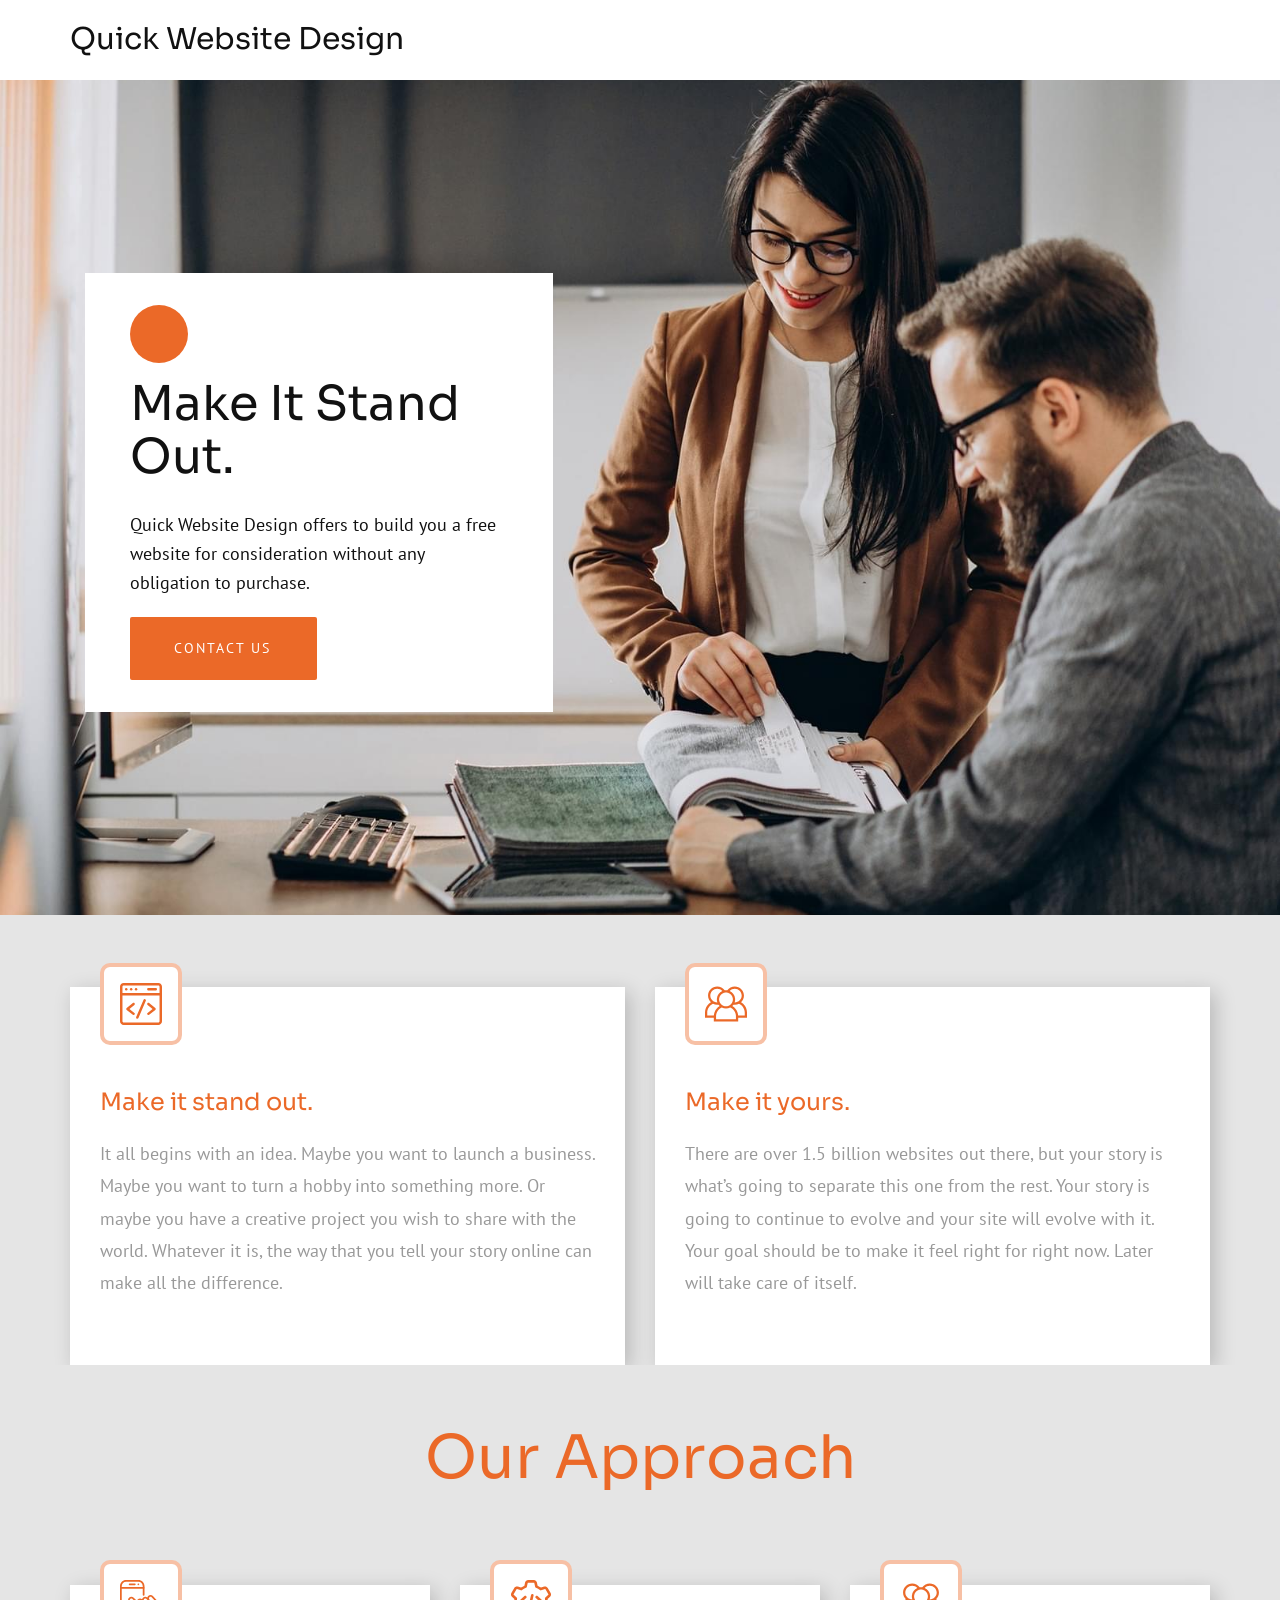
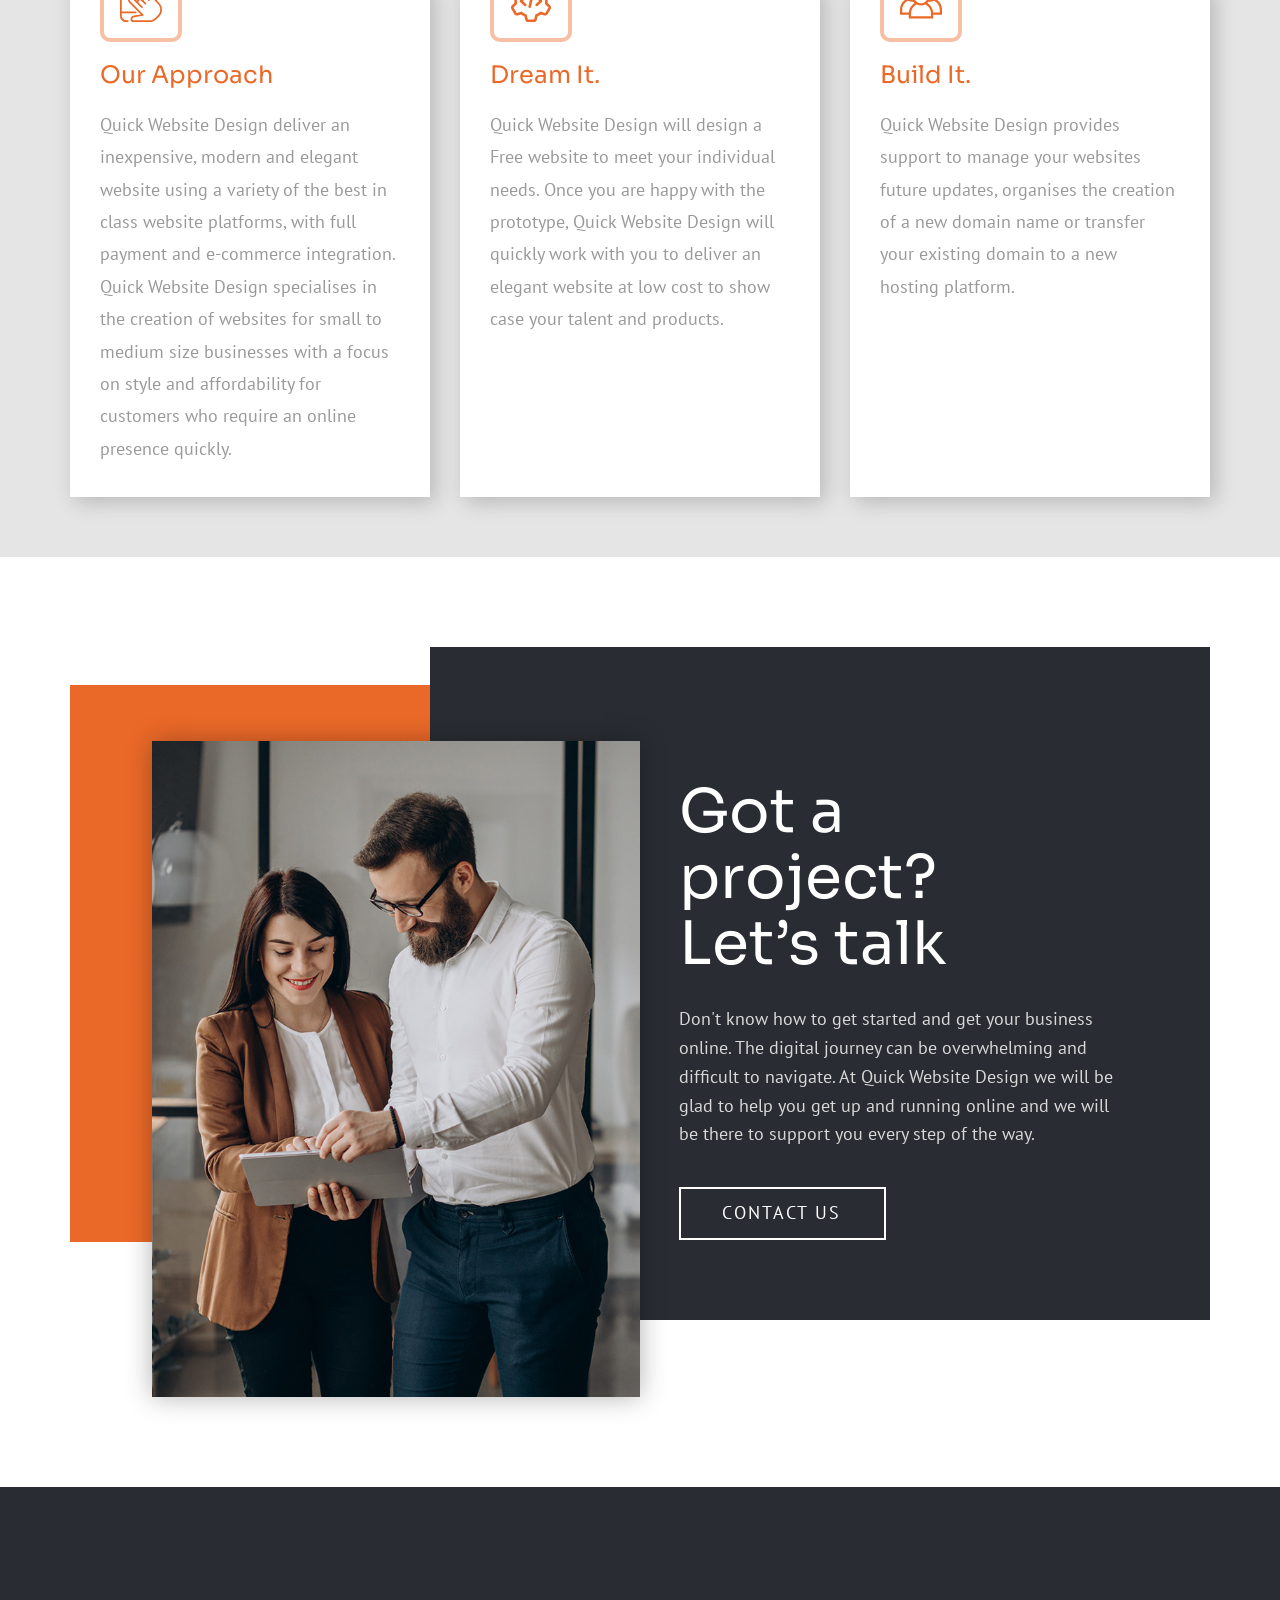
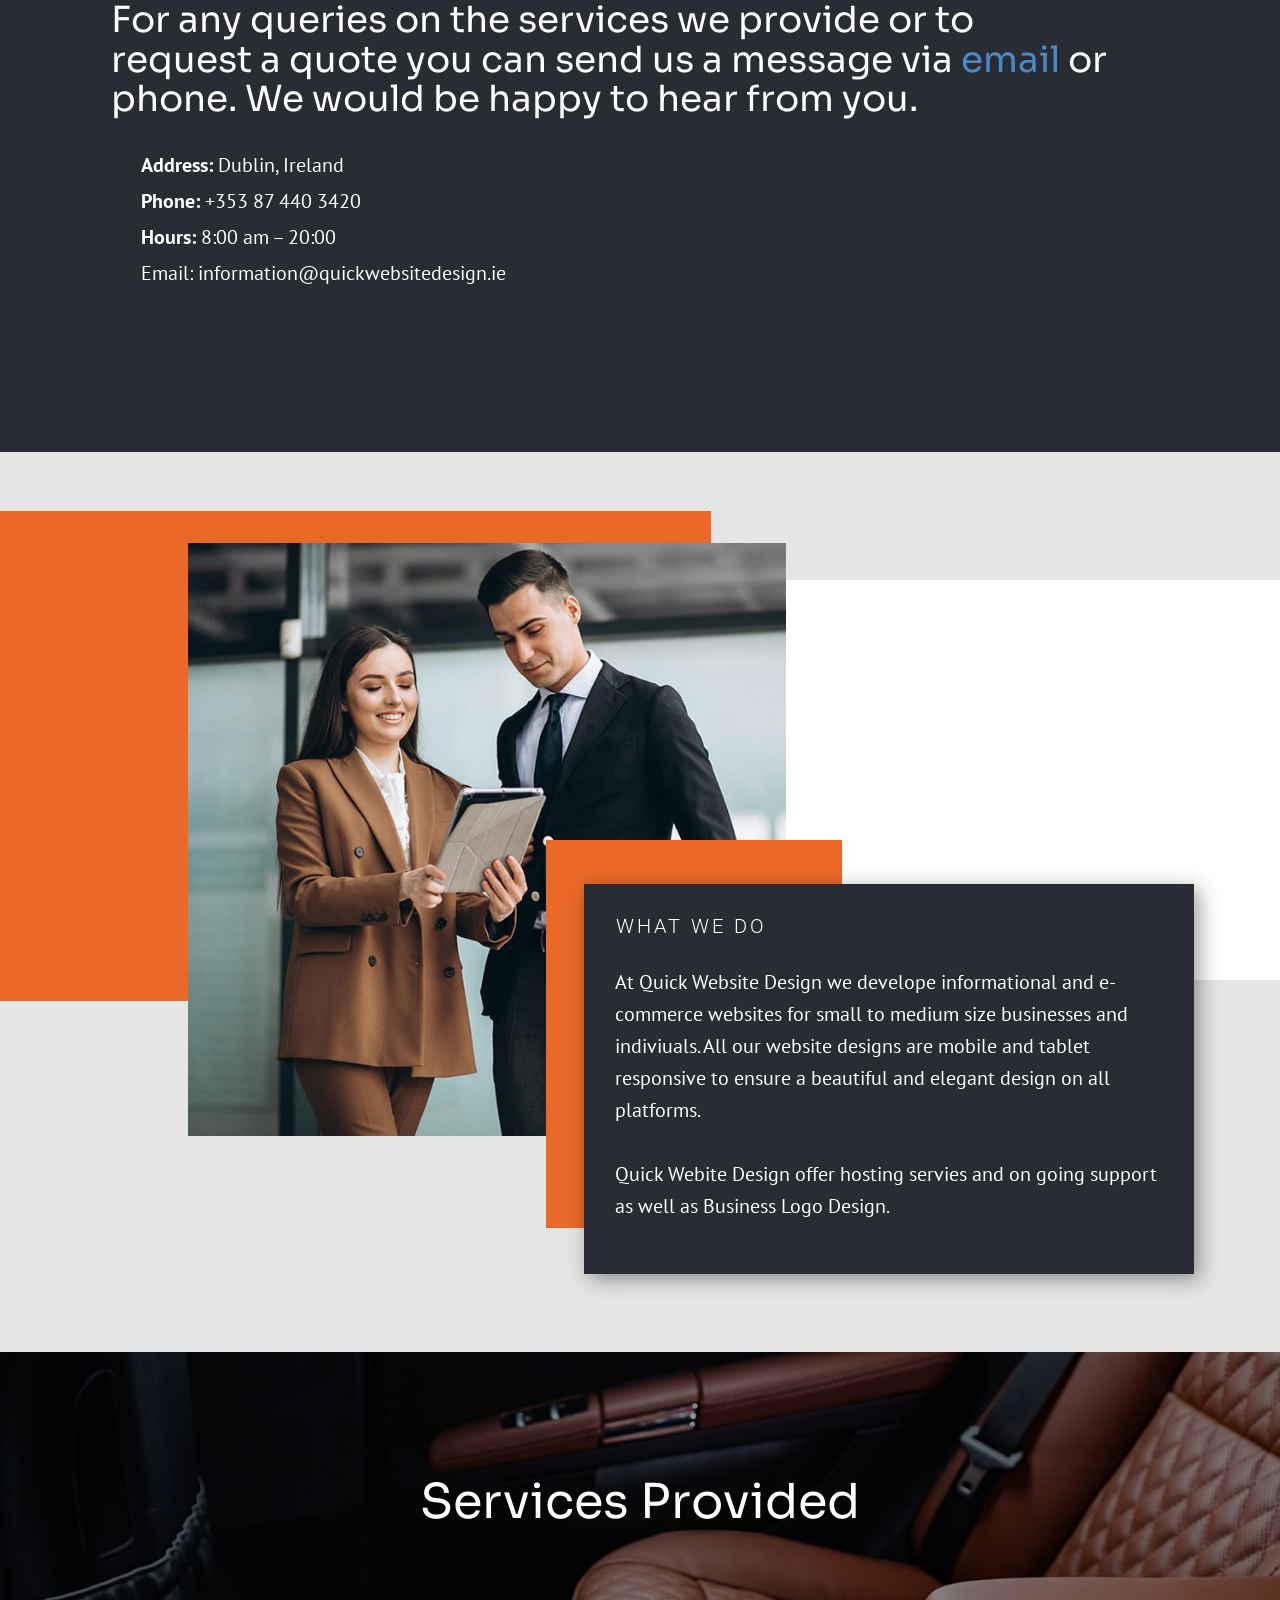
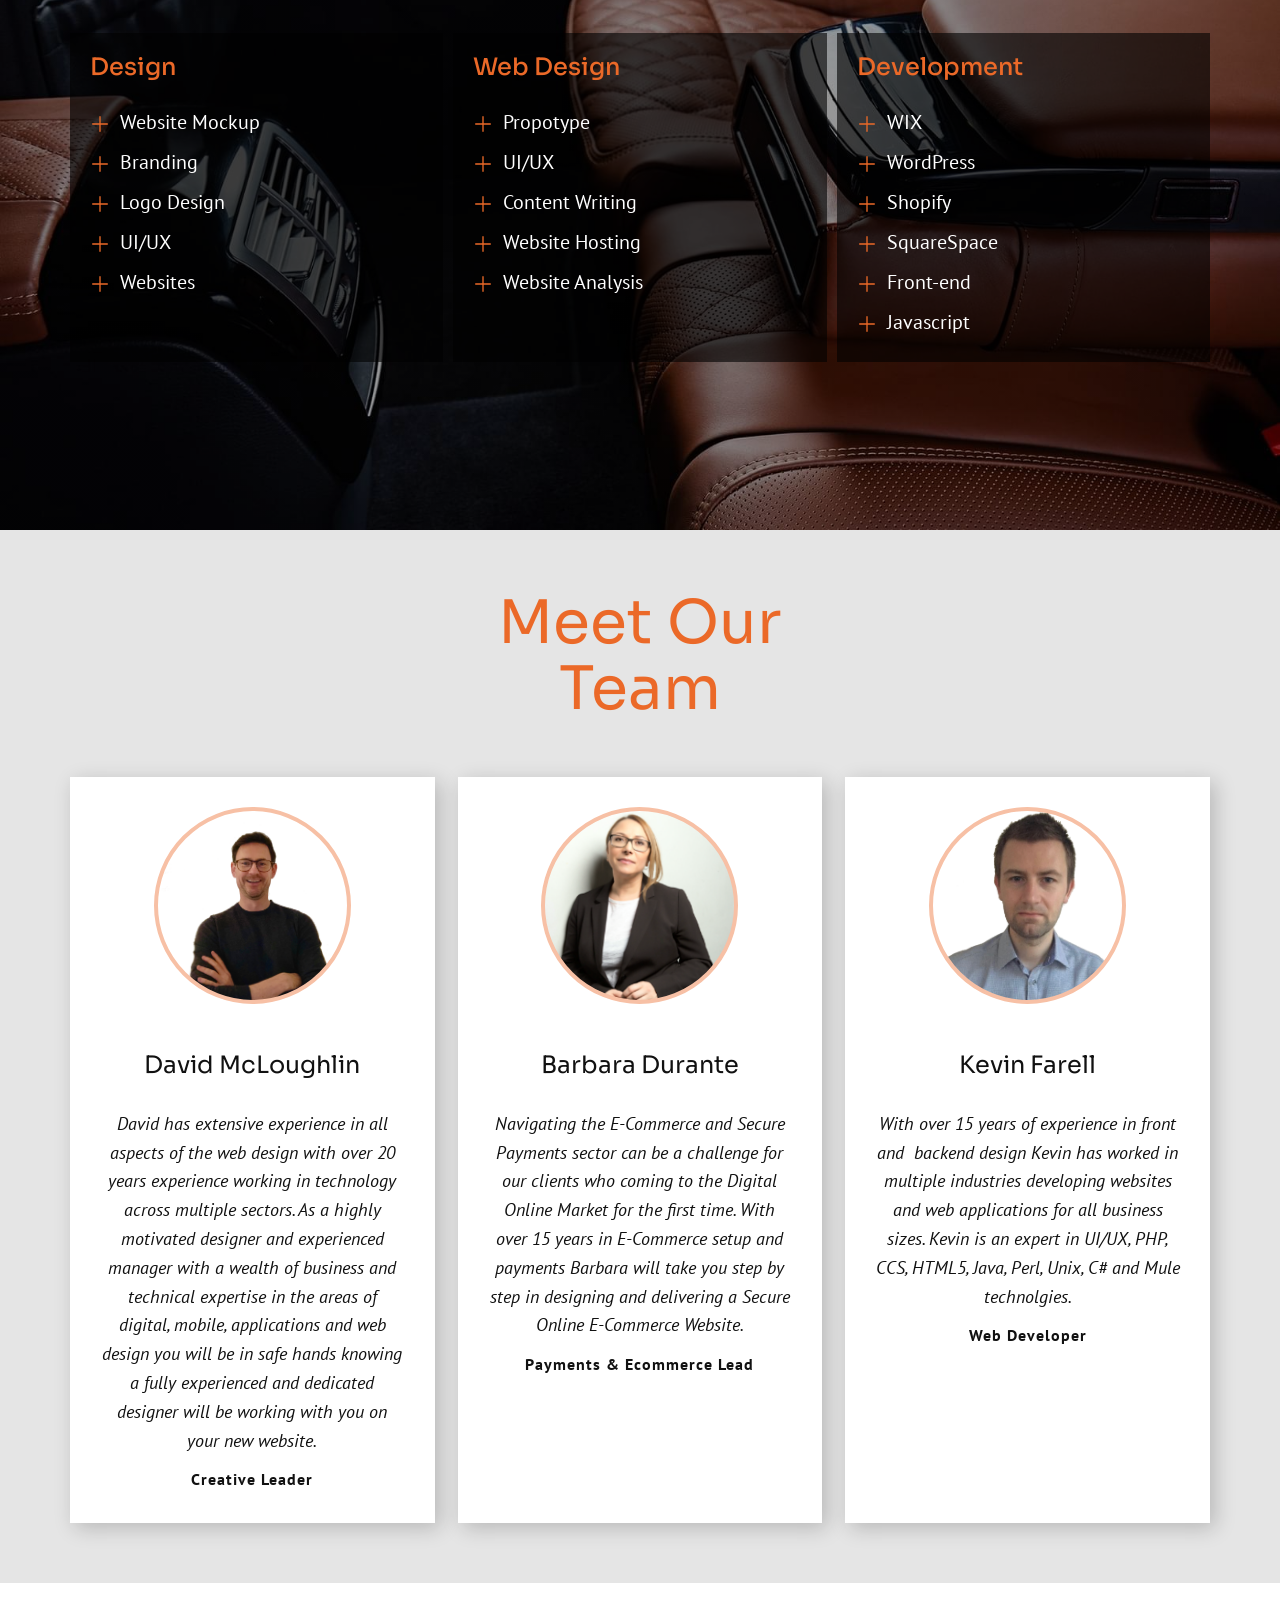
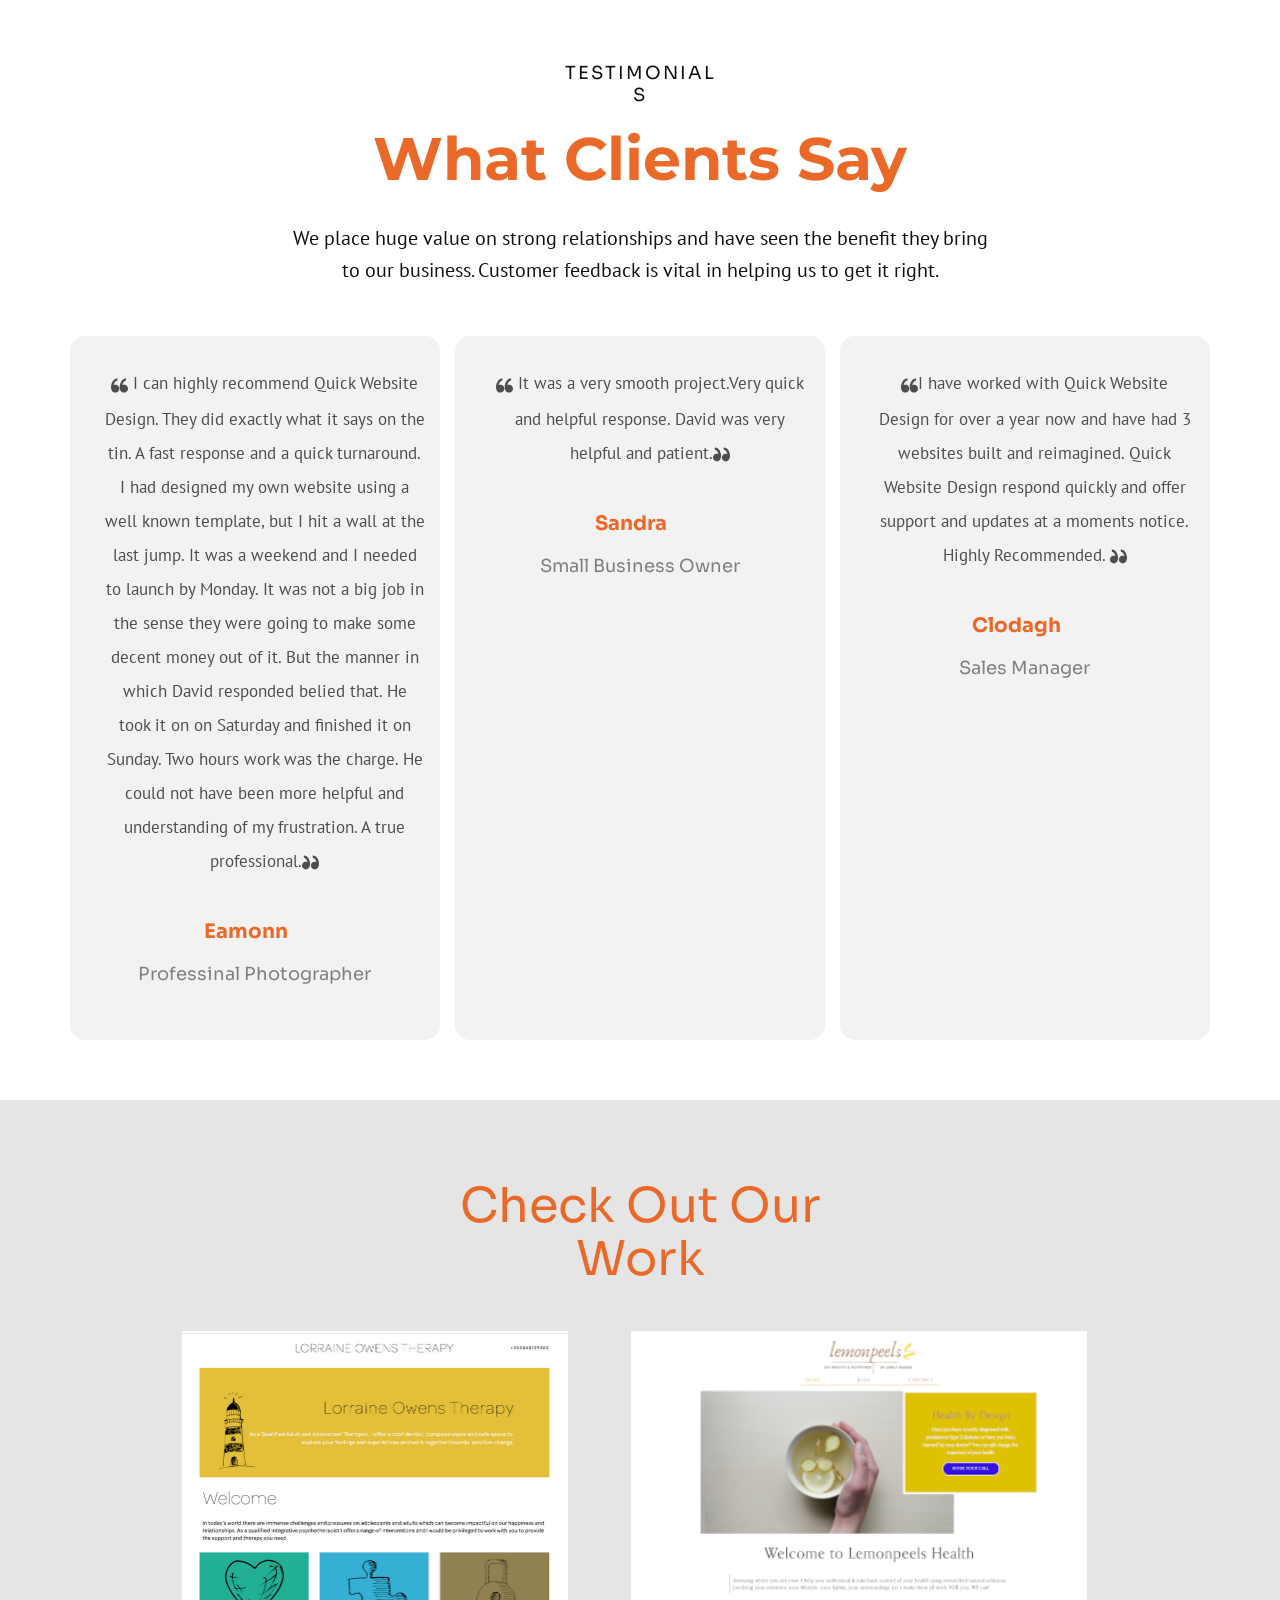
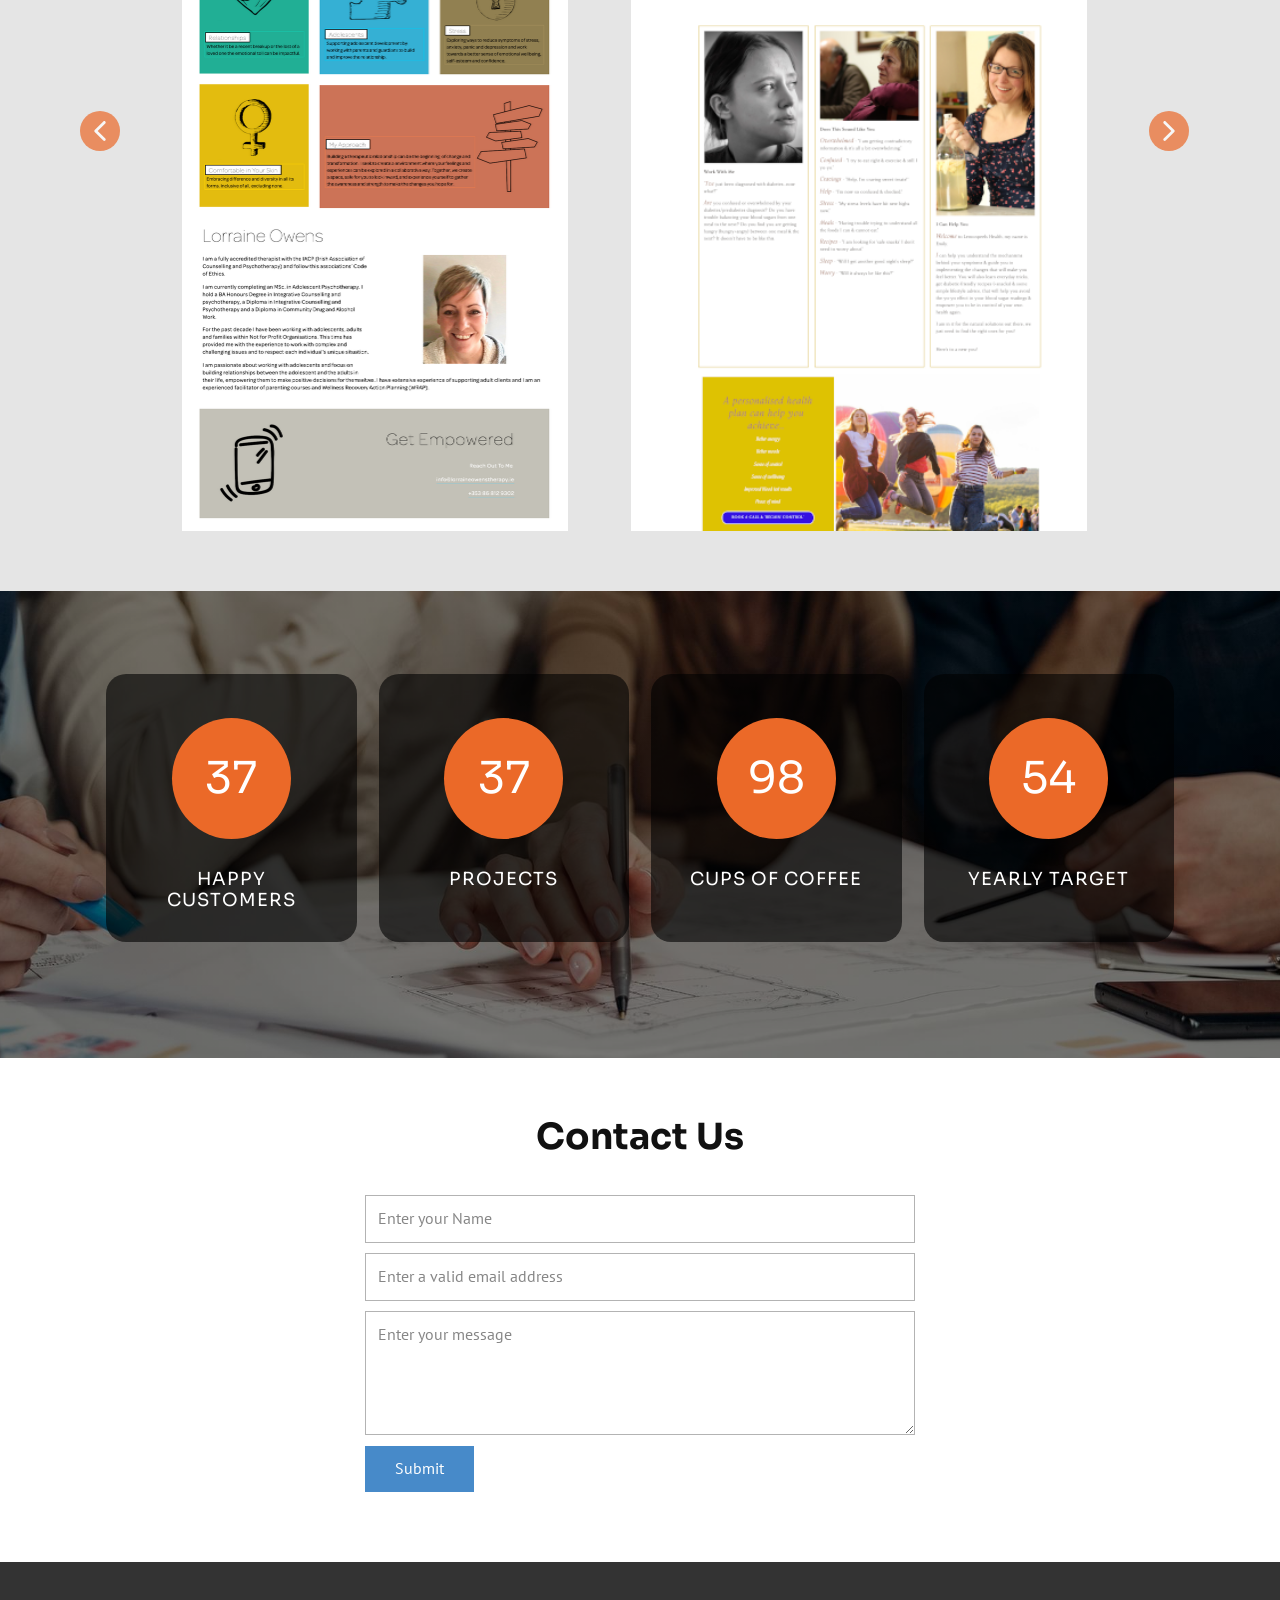
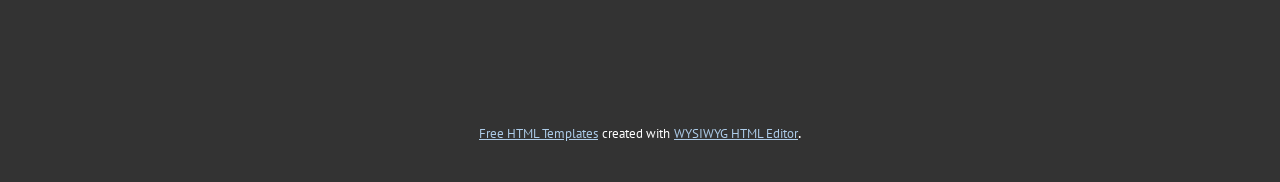
==== commit 31964ae4: "updates to service offerings" ====
--- a/Quick Website Design/index.html
+++ b/Quick Website Design/index.html
@@ -12,9 +12,10 @@
 <link rel="stylesheet" href="Home.css" media="screen">
     <script class="u-script" type="text/javascript" src="jquery.js" defer=""></script>
     <script class="u-script" type="text/javascript" src="nicepage.js" defer=""></script>
-    <meta name="generator" content="Nicepage 3.24.3, nicepage.com">
+    <meta name="generator" content="Nicepage 3.25.0, nicepage.com">
     <link id="u-theme-google-font" rel="stylesheet" href="https://fonts.googleapis.com/css?family=PT+Sans:400,400i,700,700i|Sora:100,200,300,400,500,600,700,800">
     <link id="u-page-google-font" rel="stylesheet" href="https://fonts.googleapis.com/css?family=Roboto:100,100i,300,300i,400,400i,500,500i,700,700i,900,900i|Montserrat:100,100i,200,200i,300,300i,400,400i,500,500i,600,600i,700,700i,800,800i,900,900i|Sora:100,200,300,400,500,600,700,800">
+    
     
     
     
@@ -97,7 +98,7 @@
 </g>
 </g></svg></span>
                 <h5 class="u-text u-text-palette-2-base u-text-2">Our Approach</h5>
-                <p class="u-text u-text-grey-40 u-text-3"> Quick Website Design deliver an inexpensive, modern and elegant website using the best in class Squarespace website platform fully integrated with the Irish owned, Stripe Payments Service. Quick Website Design specialises in the creation of websites for small to medium size businesses with a focus on style and affordability for customers who require an online presence quickly.</p>
+                <p class="u-text u-text-grey-40 u-text-3"> Quick Website Design deliver an inexpensive, modern and elegant website using a variety of the best in class website platforms, with full payment and e-commerce integration. Quick Website Design specialises in the creation of websites for small to medium size businesses with a focus on style and affordability for customers who require an online presence quickly.</p>
               </div>
             </div>
             <div class="u-align-left u-container-style u-list-item u-repeater-item u-shape-rectangle u-white u-list-item-2">
@@ -111,7 +112,7 @@
 </g>
 </g></svg></span>
                 <h5 class="u-text u-text-palette-2-base u-text-6"> Build It.</h5>
-                <p class="u-text u-text-grey-40 u-text-7"> Quick Website Design provides support to manage your websites future updates, organises the creation of a new domain name or transfer your existing domain to the new SquareSpace platform.</p>
+                <p class="u-text u-text-grey-40 u-text-7"> Quick Website Design provides support to manage your websites future updates, organises the creation of a new domain name or transfer your existing domain to a new hosting platform.</p>
               </div>
             </div>
           </div>
@@ -294,7 +295,21 @@
                       <svg class="u-svg-content" viewBox="0 0 409.6 409.6" x="0px" y="0px" id="svg-f224"><g><g><path d="M392.533,187.733H221.867V17.067C221.867,7.641,214.226,0,204.8,0s-17.067,7.641-17.067,17.067v170.667H17.067    C7.641,187.733,0,195.374,0,204.8s7.641,17.067,17.067,17.067h170.667v170.667c0,9.426,7.641,17.067,17.067,17.067    s17.067-7.641,17.067-17.067V221.867h170.667c9.426,0,17.067-7.641,17.067-17.067S401.959,187.733,392.533,187.733z"></path>
 </g>
 </g></svg>
+                    </div>WIX
+                  </li>
+                  <li style="margin-left: 1.5em;">
+                    <div class="u-list-icon u-text-palette-2-base">
+                      <svg class="u-svg-content" viewBox="0 0 409.6 409.6" x="0px" y="0px" id="svg-f224"><g><g><path d="M392.533,187.733H221.867V17.067C221.867,7.641,214.226,0,204.8,0s-17.067,7.641-17.067,17.067v170.667H17.067    C7.641,187.733,0,195.374,0,204.8s7.641,17.067,17.067,17.067h170.667v170.667c0,9.426,7.641,17.067,17.067,17.067    s17.067-7.641,17.067-17.067V221.867h170.667c9.426,0,17.067-7.641,17.067-17.067S401.959,187.733,392.533,187.733z"></path>
+</g>
+</g></svg>
                     </div>WordPress
+                  </li>
+                  <li style="margin-left: 1.5em;">
+                    <div class="u-list-icon u-text-palette-2-base">
+                      <svg class="u-svg-content" viewBox="0 0 409.6 409.6" x="0px" y="0px" id="svg-f224"><g><g><path d="M392.533,187.733H221.867V17.067C221.867,7.641,214.226,0,204.8,0s-17.067,7.641-17.067,17.067v170.667H17.067    C7.641,187.733,0,195.374,0,204.8s7.641,17.067,17.067,17.067h170.667v170.667c0,9.426,7.641,17.067,17.067,17.067    s17.067-7.641,17.067-17.067V221.867h170.667c9.426,0,17.067-7.641,17.067-17.067S401.959,187.733,392.533,187.733z"></path>
+</g>
+</g></svg>
+                    </div>Shopify
                   </li>
                   <li style="margin-left: 1.5em;">
                     <div class="u-list-icon u-text-palette-2-base">
@@ -536,8 +551,34 @@
             </div>
           </div>
         </div>
-        <p class="u-text u-text-9">Image from <a href="https://www.freepik.com/photos/businesshttps://www.freepik.com/photos/business" class="u-active-none u-border-1 u-border-white u-btn u-button-link u-button-style u-hover-none u-none u-text-body-alt-color u-btn-1" target="_blank">Freepik</a>
-        </p>
+      </div>
+    </section>
+    <section class="u-align-center u-clearfix u-section-13" id="sec-9d69">
+      <div class="u-clearfix u-sheet u-valign-middle u-sheet-1">
+        <h2 class="u-text u-text-default u-text-1">Contact Us</h2>
+        <div class="u-form u-form-1">
+          <form action="https://formsubmit.co/david.mcloughlin@quickwebsitedesign.ie" method="POST" class="u-clearfix u-form-spacing-10 u-form-vertical u-inner-form" style="padding: 10px" source="custom" name="Email Form">
+            <div class="u-form-group u-form-name u-form-group-1">
+              <label for="name-3b9a" class="u-form-control-hidden u-label"></label>
+              <input type="text" placeholder="Enter your Name" id="name-3b9a" name="name" class="u-border-1 u-border-grey-30 u-input u-input-rectangle u-white" required="">
+            </div>
+            <div class="u-form-email u-form-group u-form-group-2">
+              <label for="email-3b9a" class="u-form-control-hidden u-label"></label>
+              <input type="email" placeholder="Enter a valid email address" id="email-3b9a" name="email" class="u-border-1 u-border-grey-30 u-input u-input-rectangle u-white" required="">
+            </div>
+            <div class="u-form-group u-form-message u-form-group-3">
+              <label for="message-3b9a" class="u-form-control-hidden u-label"></label>
+              <textarea placeholder="Enter your message" rows="4" cols="50" id="message-3b9a" name="message" class="u-border-1 u-border-grey-30 u-input u-input-rectangle u-white" required=""></textarea>
+            </div>
+            <div class="u-align-left u-form-group u-form-submit u-form-group-4">
+              <a href="#" class="u-btn u-btn-submit u-button-style">Submit</a>
+              <input type="submit" value="submit" class="u-form-control-hidden">
+            </div>
+            <div class="u-form-send-message u-form-send-success"> Thank you! Your message has been sent. </div>
+            <div class="u-form-send-error u-form-send-message"> Unable to send your message. Please fix errors then try again. </div>
+            <input type="hidden" value="" name="recaptchaResponse">
+          </form>
+        </div>
       </div>
     </section>
     
--- a/Quick Website Design/nicepage.css
+++ b/Quick Website Design/nicepage.css
@@ -14705,6 +14705,7 @@
 .u-video-poster:after {
   box-sizing: initial;
 }
+.pswp .embed-responsive,
 .u-video .embed-responsive {
   width: 100%;
   height: 100%;
--- a/Quick Website Design/Home.css
+++ b/Quick Website Design/Home.css
@@ -2108,7 +2108,7 @@
 .u-section-12 .u-list-1 {
   grid-template-rows: auto;
   width: 1068px;
-  margin: 83px auto 0;
+  margin: 83px auto 60px;
 }
 
 .u-section-12 .u-repeater-1 {
@@ -2239,20 +2239,6 @@
   margin: 30px auto 0;
 }
 
-.u-section-12 .u-text-9 {
-  letter-spacing: 0px;
-  font-size: 1rem;
-  font-weight: 300;
-  width: 205px;
-  margin: 30px auto 60px;
-}
-
-.u-section-12 .u-btn-1 {
-  background-image: none;
-  border-style: none none solid;
-  padding: 0;
-}
-
 @media (max-width: 1199px) {
   .u-section-12 .u-sheet-1 {
     min-height: 466px;
@@ -2434,4 +2420,48 @@
   .u-section-12 .u-text-7 {
     font-size: 2.25rem;
   }
+}.u-section-13 .u-sheet-1 {
+  min-height: 501px;
+}
+
+.u-section-13 .u-text-1 {
+  font-weight: 700;
+  margin: 59px auto 0;
+}
+
+.u-section-13 .u-form-1 {
+  width: 570px;
+  margin: 29px auto 59px;
+}
+
+.u-section-13 .u-form-group-1 {
+  margin-right: auto;
+  margin-left: auto;
+}
+
+.u-section-13 .u-form-group-2 {
+  margin-right: auto;
+  margin-left: auto;
+}
+
+.u-section-13 .u-form-group-3 {
+  margin-right: auto;
+  margin-left: auto;
+}
+
+.u-section-13 .u-form-group-4 {
+  margin-right: auto;
+  margin-left: auto;
+}
+
+@media (max-width: 767px) {
+  .u-section-13 .u-form-1 {
+    width: 540px;
+  }
+}
+
+@media (max-width: 575px) {
+  .u-section-13 .u-form-1 {
+    width: 340px;
+  }
 }
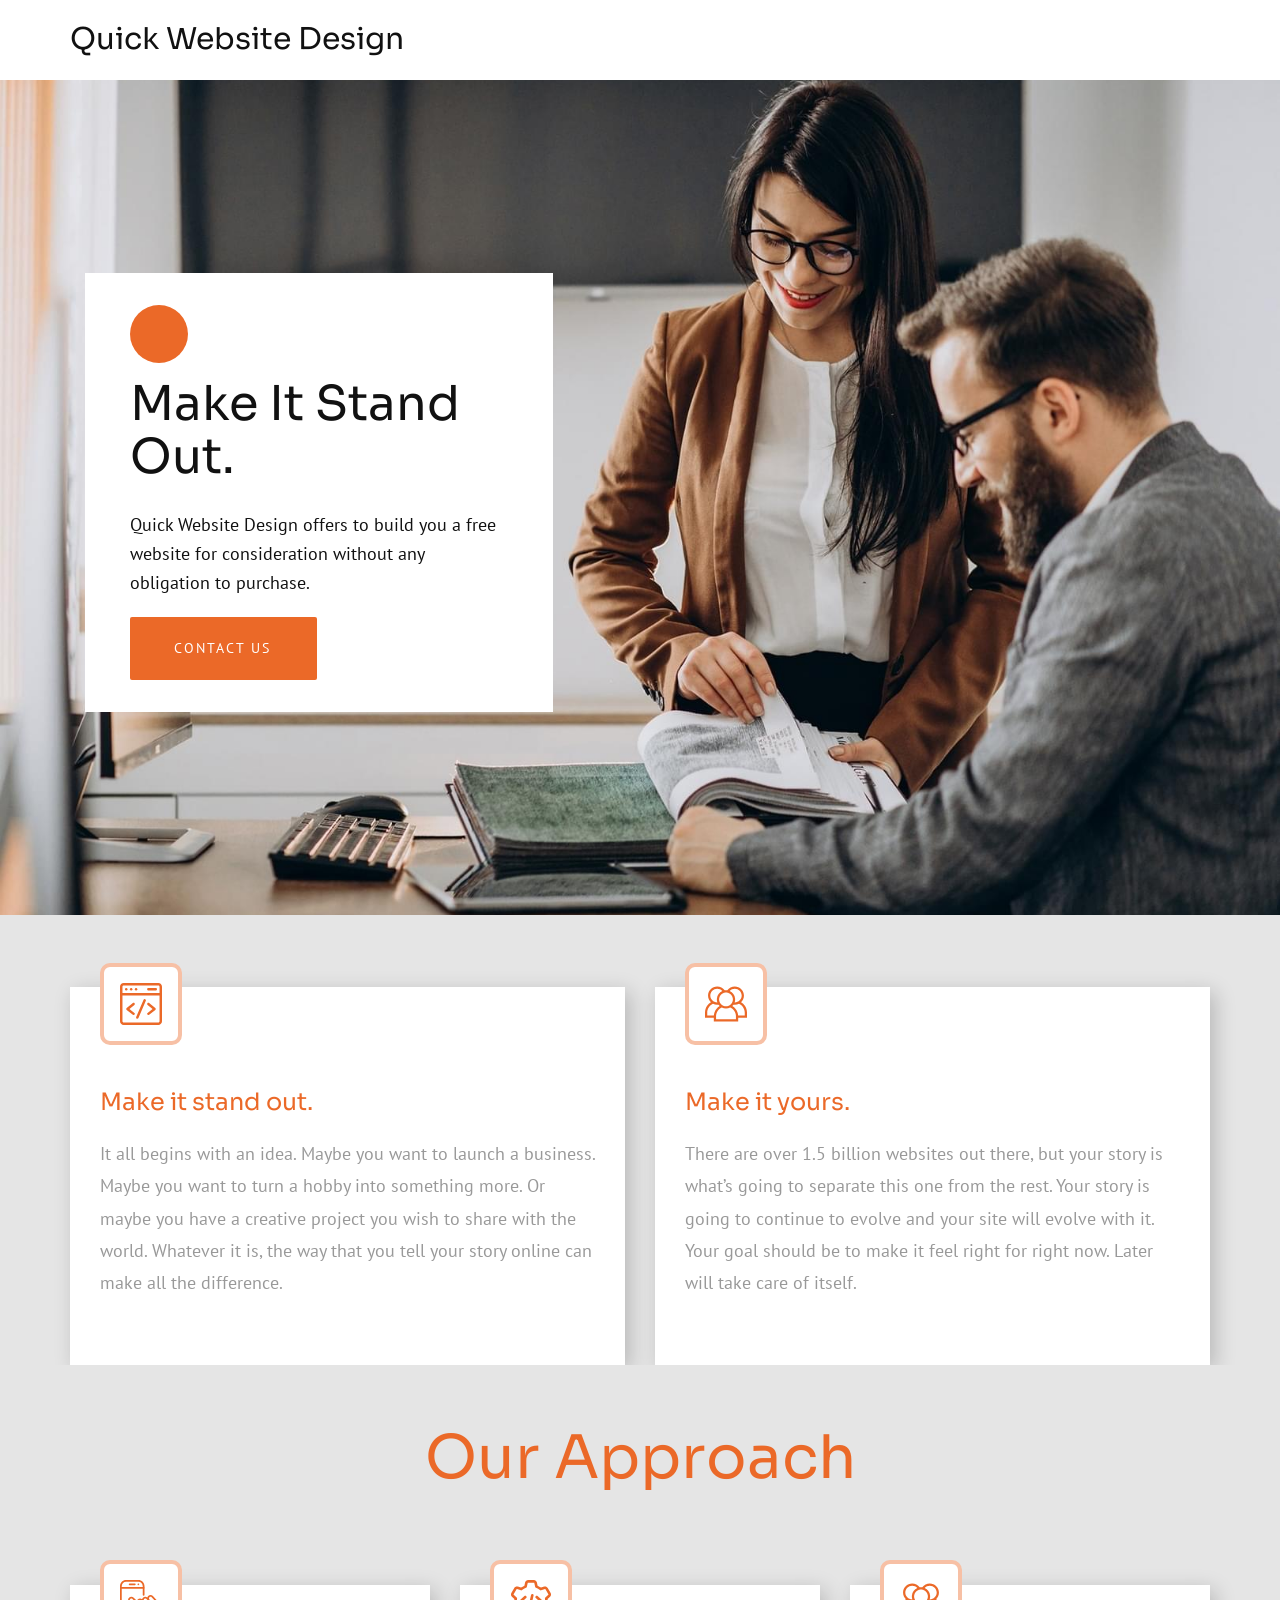
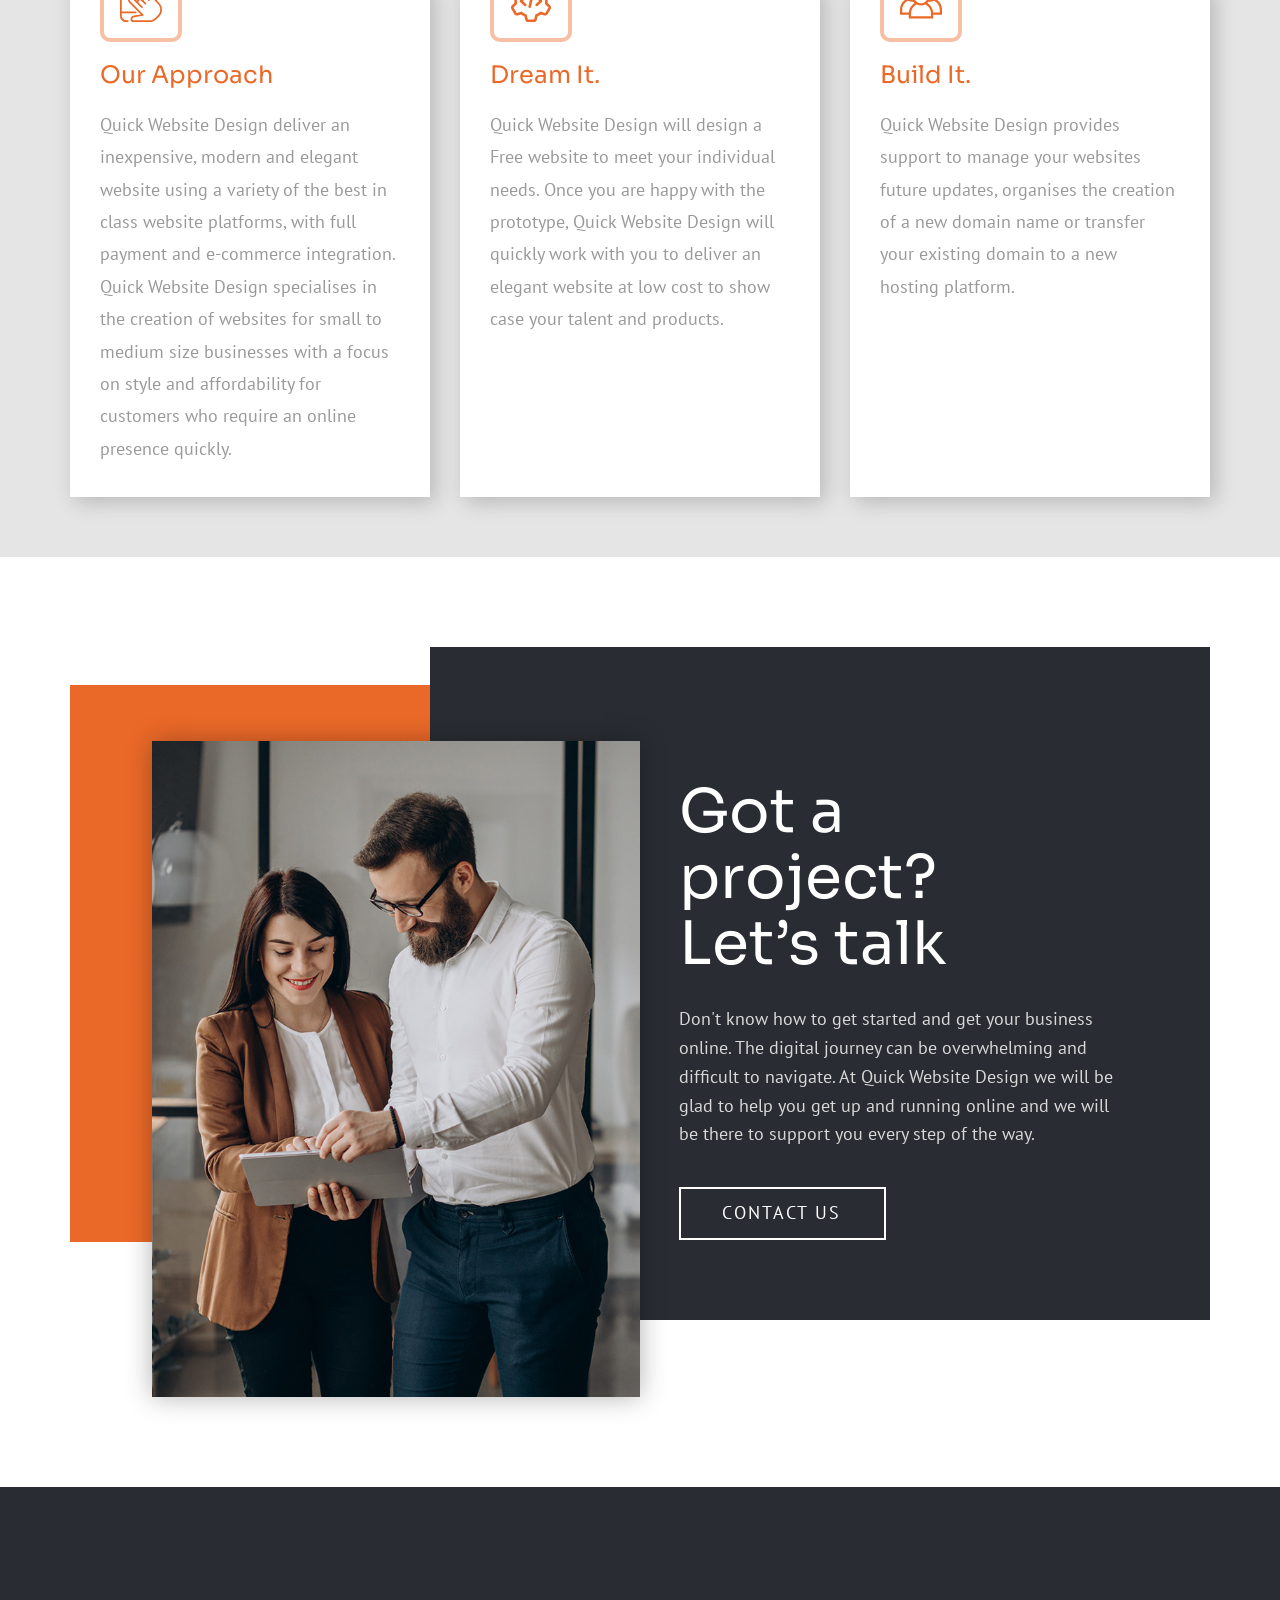
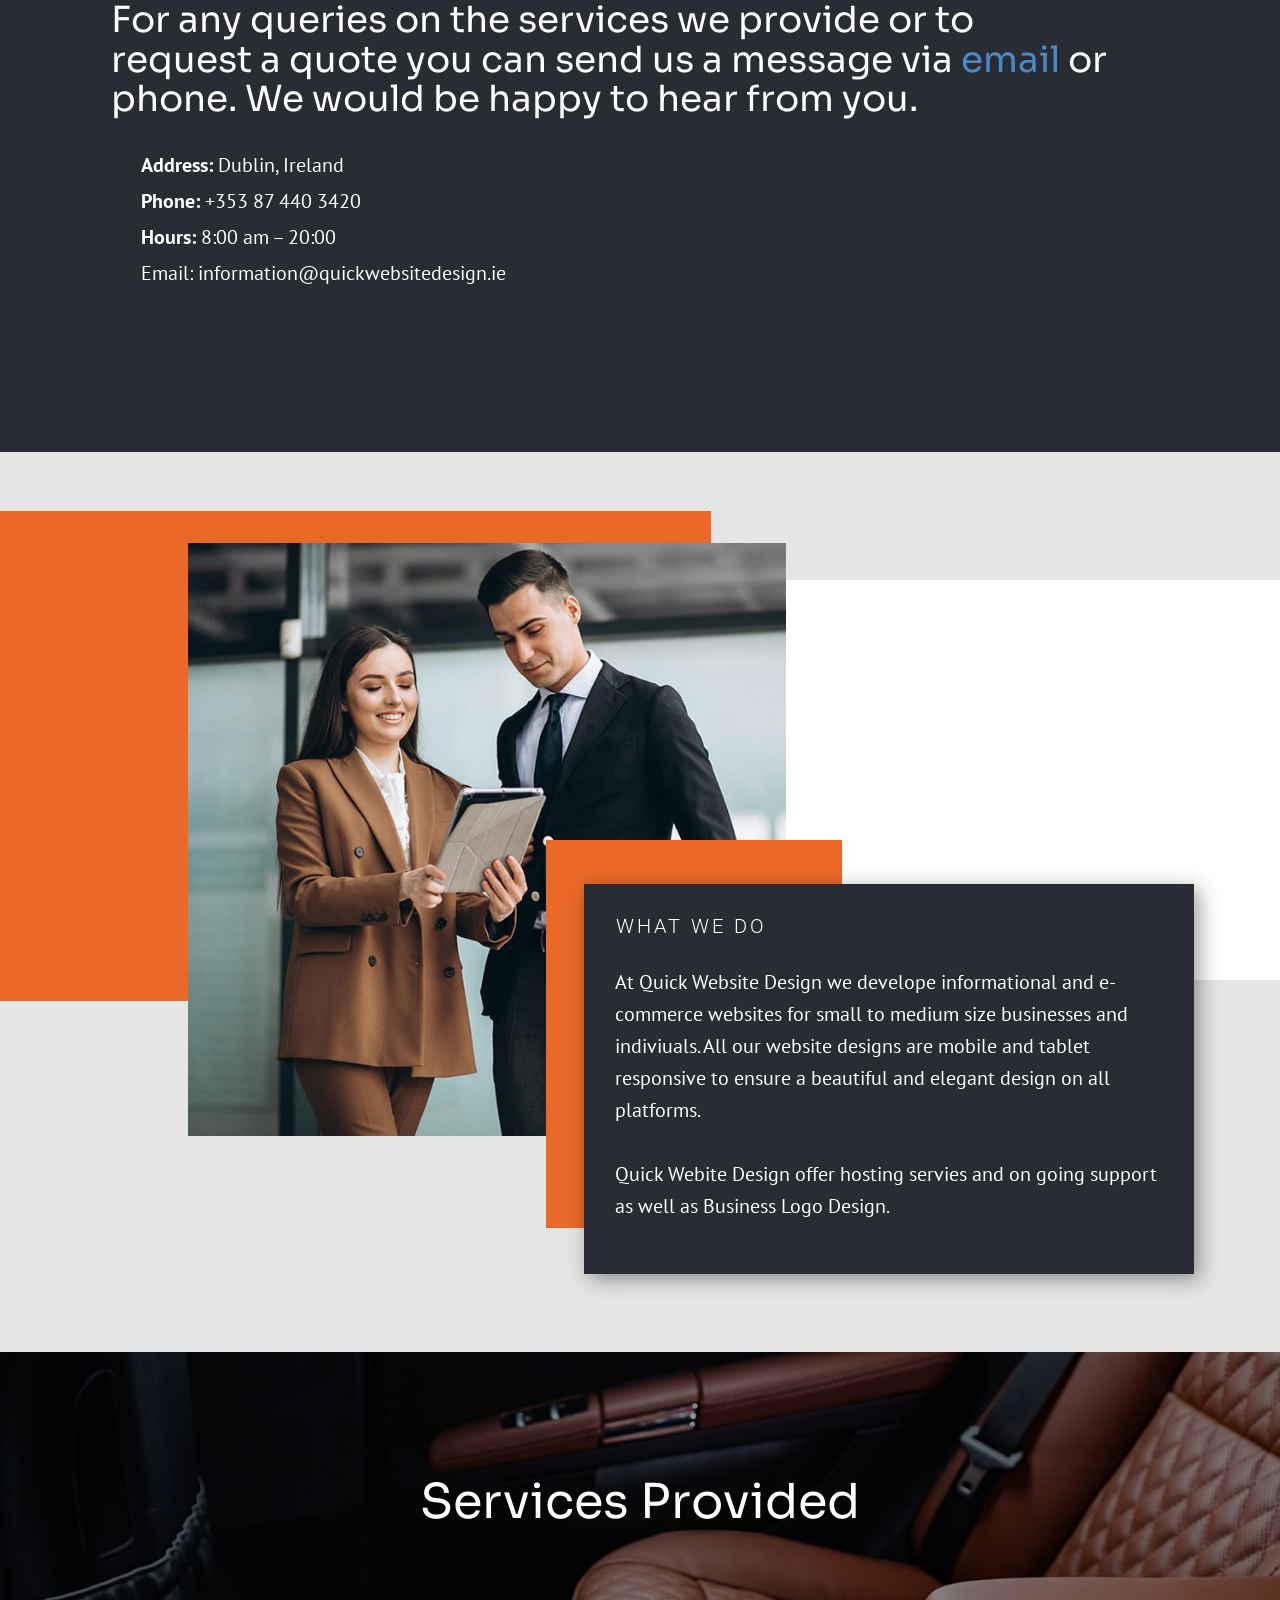
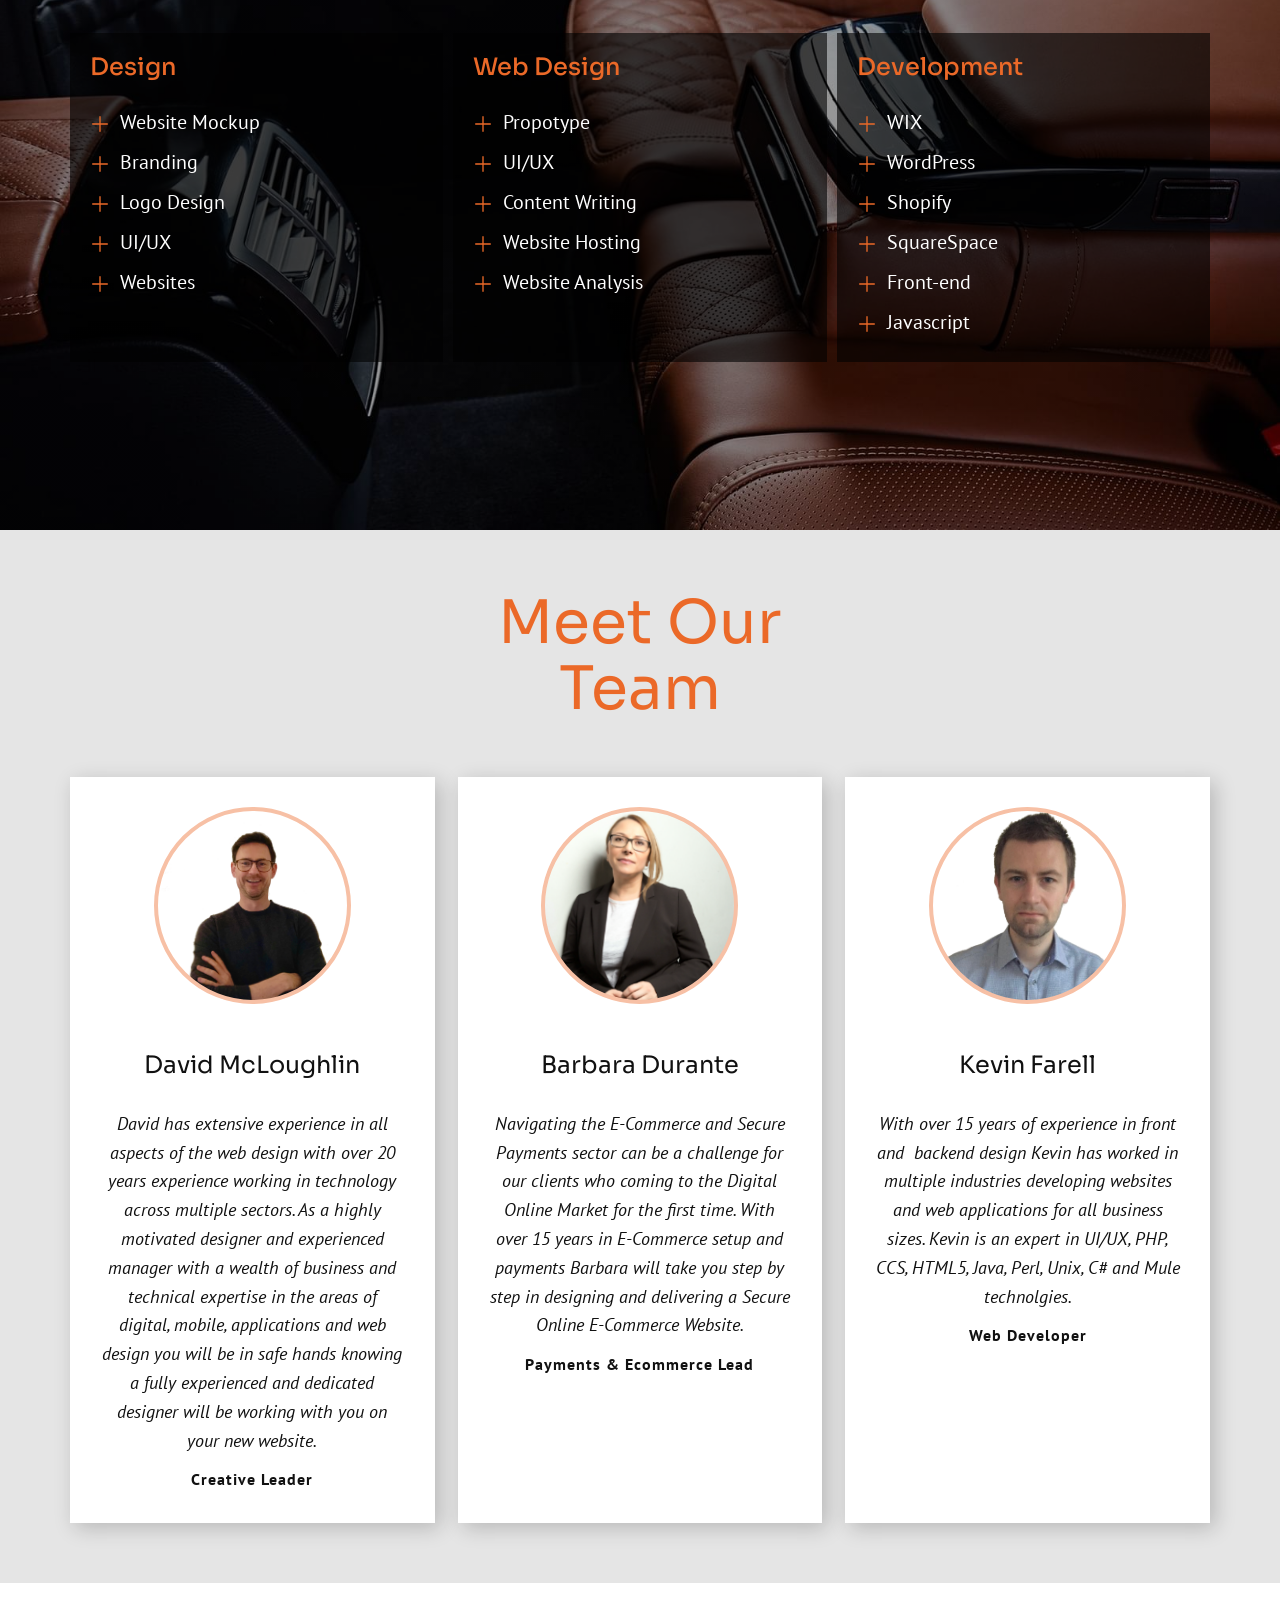
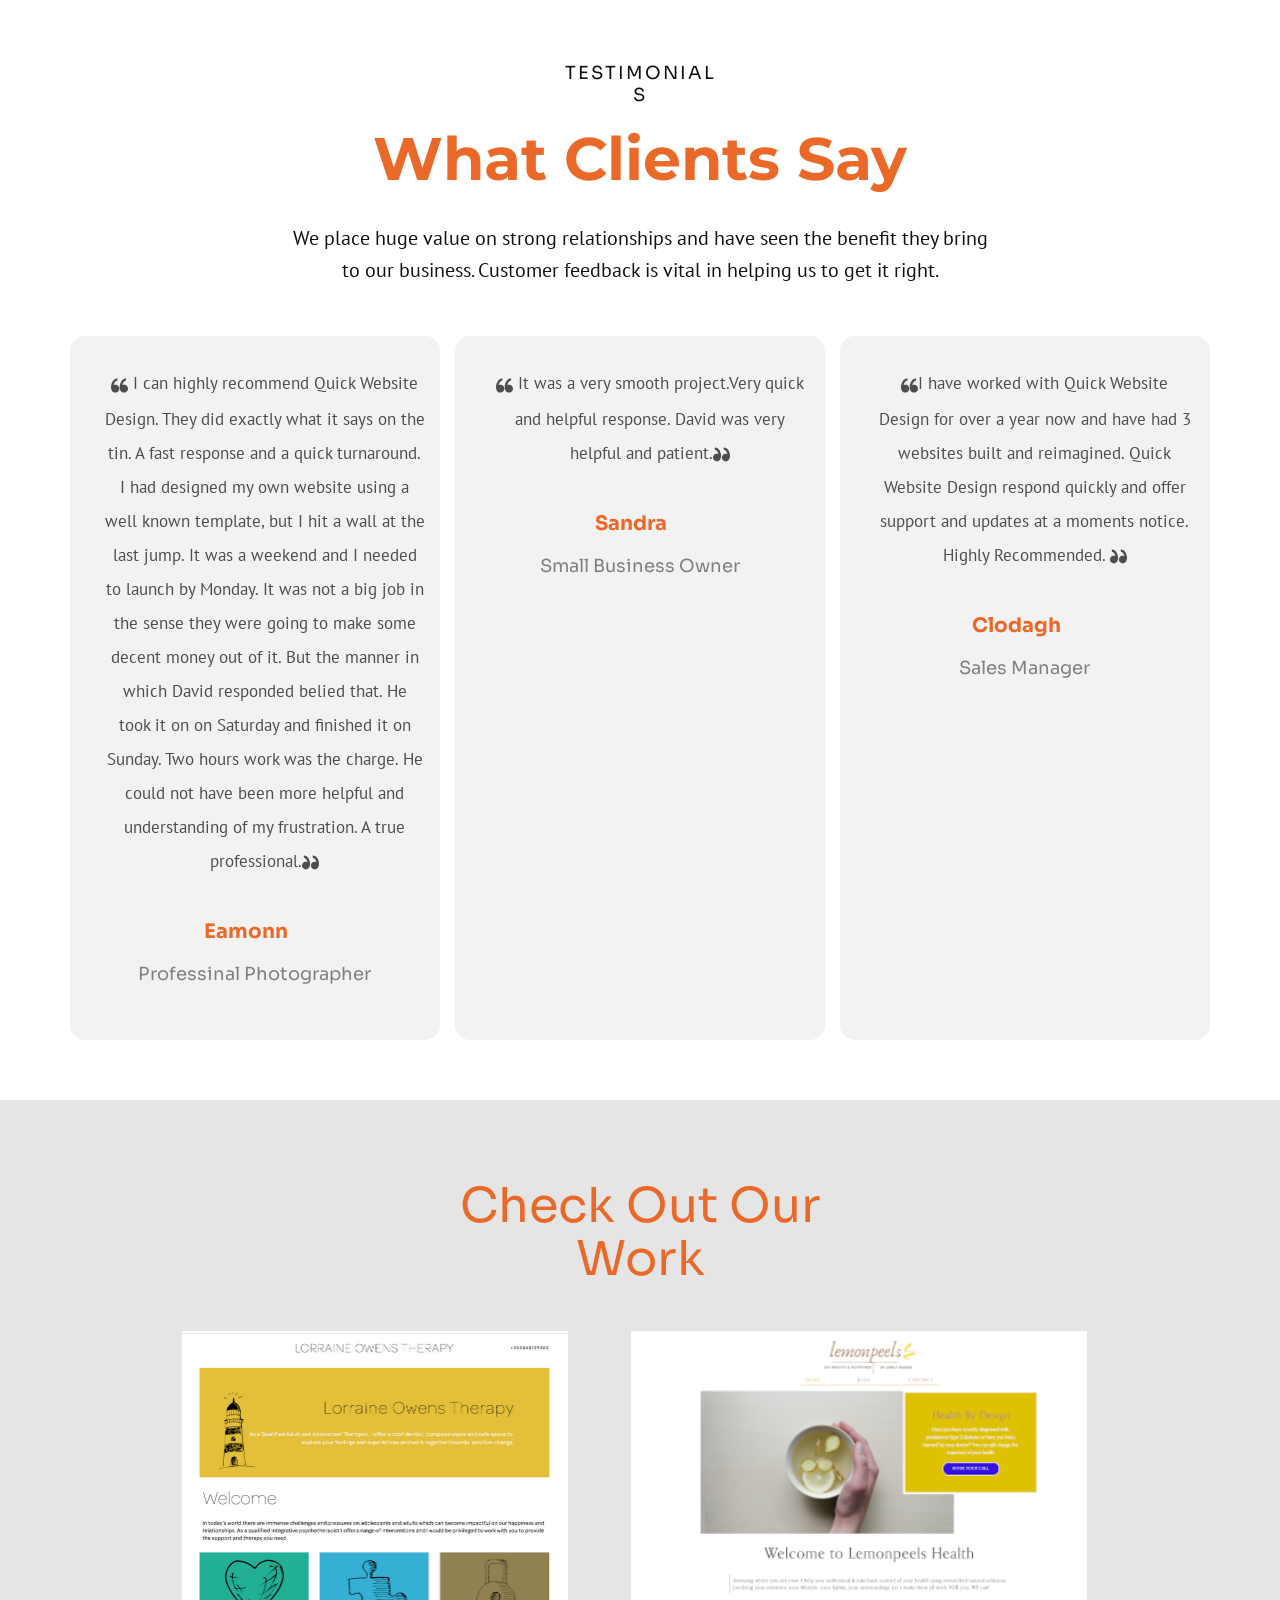
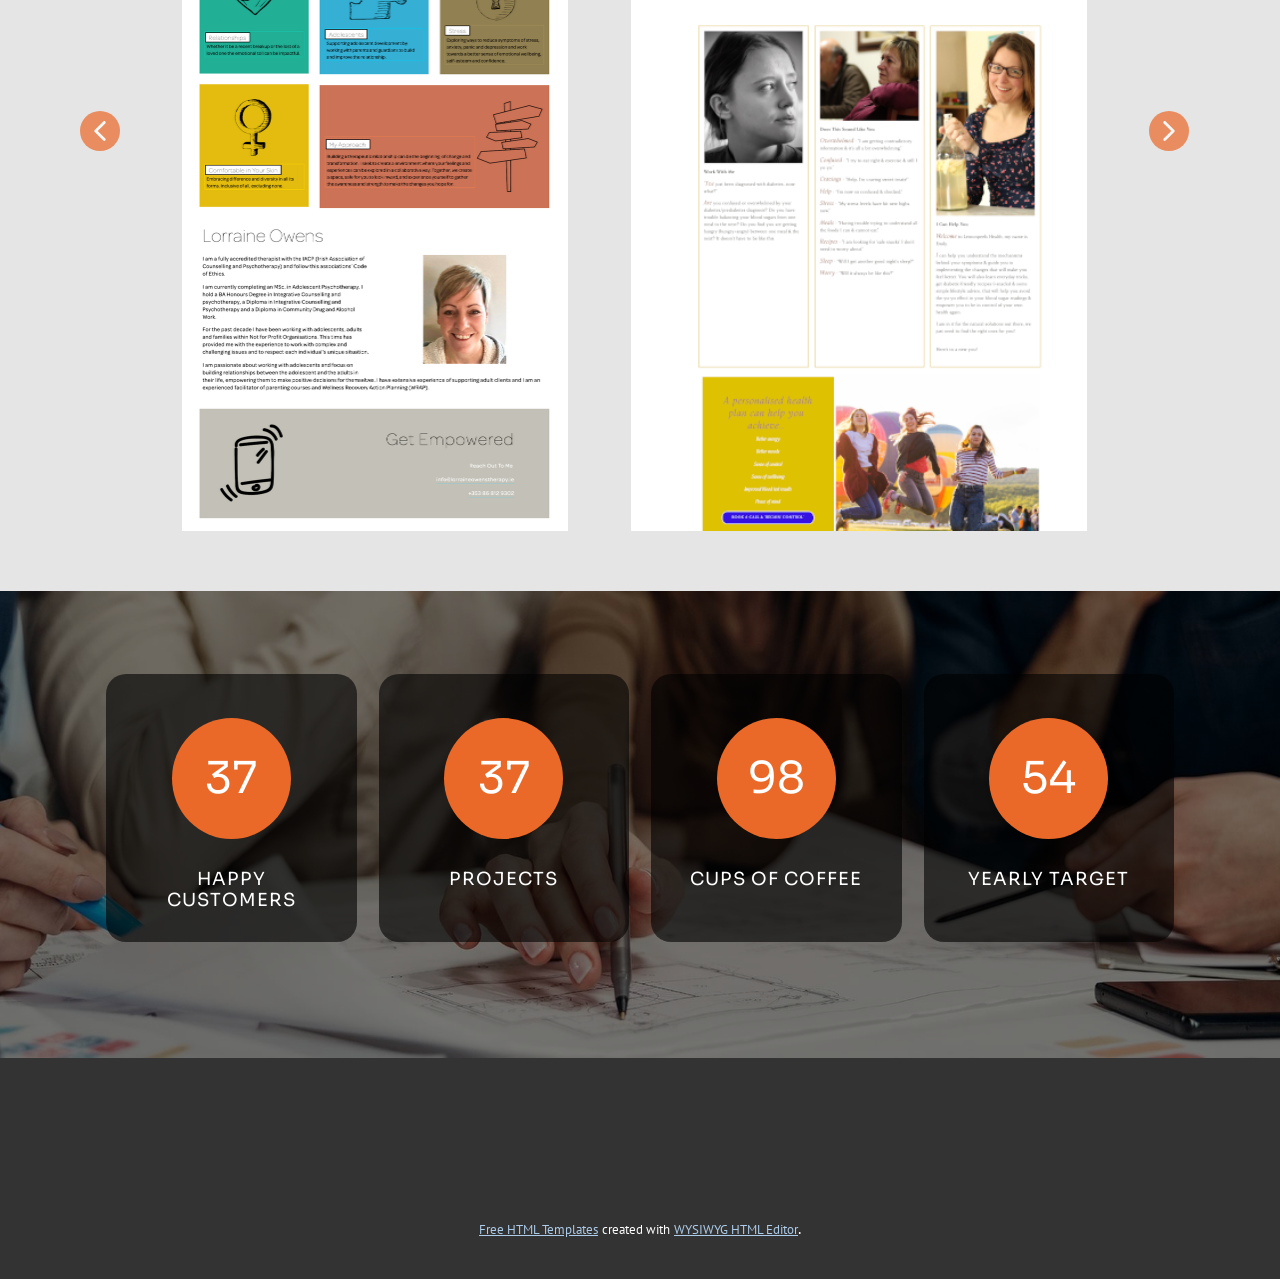
==== commit 5088f9e4: "remove form block" ====
--- a/Quick Website Design/index.html
+++ b/Quick Website Design/index.html
@@ -15,7 +15,6 @@
     <meta name="generator" content="Nicepage 3.25.0, nicepage.com">
     <link id="u-theme-google-font" rel="stylesheet" href="https://fonts.googleapis.com/css?family=PT+Sans:400,400i,700,700i|Sora:100,200,300,400,500,600,700,800">
     <link id="u-page-google-font" rel="stylesheet" href="https://fonts.googleapis.com/css?family=Roboto:100,100i,300,300i,400,400i,500,500i,700,700i,900,900i|Montserrat:100,100i,200,200i,300,300i,400,400i,500,500i,600,600i,700,700i,800,800i,900,900i|Sora:100,200,300,400,500,600,700,800">
-    
     
     
     
@@ -553,34 +552,6 @@
         </div>
       </div>
     </section>
-    <section class="u-align-center u-clearfix u-section-13" id="sec-9d69">
-      <div class="u-clearfix u-sheet u-valign-middle u-sheet-1">
-        <h2 class="u-text u-text-default u-text-1">Contact Us</h2>
-        <div class="u-form u-form-1">
-          <form action="https://formsubmit.co/david.mcloughlin@quickwebsitedesign.ie" method="POST" class="u-clearfix u-form-spacing-10 u-form-vertical u-inner-form" style="padding: 10px" source="custom" name="Email Form">
-            <div class="u-form-group u-form-name u-form-group-1">
-              <label for="name-3b9a" class="u-form-control-hidden u-label"></label>
-              <input type="text" placeholder="Enter your Name" id="name-3b9a" name="name" class="u-border-1 u-border-grey-30 u-input u-input-rectangle u-white" required="">
-            </div>
-            <div class="u-form-email u-form-group u-form-group-2">
-              <label for="email-3b9a" class="u-form-control-hidden u-label"></label>
-              <input type="email" placeholder="Enter a valid email address" id="email-3b9a" name="email" class="u-border-1 u-border-grey-30 u-input u-input-rectangle u-white" required="">
-            </div>
-            <div class="u-form-group u-form-message u-form-group-3">
-              <label for="message-3b9a" class="u-form-control-hidden u-label"></label>
-              <textarea placeholder="Enter your message" rows="4" cols="50" id="message-3b9a" name="message" class="u-border-1 u-border-grey-30 u-input u-input-rectangle u-white" required=""></textarea>
-            </div>
-            <div class="u-align-left u-form-group u-form-submit u-form-group-4">
-              <a href="#" class="u-btn u-btn-submit u-button-style">Submit</a>
-              <input type="submit" value="submit" class="u-form-control-hidden">
-            </div>
-            <div class="u-form-send-message u-form-send-success"> Thank you! Your message has been sent. </div>
-            <div class="u-form-send-error u-form-send-message"> Unable to send your message. Please fix errors then try again. </div>
-            <input type="hidden" value="" name="recaptchaResponse">
-          </form>
-        </div>
-      </div>
-    </section>
     
     
     <footer class="u-align-center u-clearfix u-footer u-grey-80 u-footer" id="sec-86f6"><div class="u-align-left u-clearfix u-sheet u-sheet-1"></div></footer>
--- a/Quick Website Design/Home.css
+++ b/Quick Website Design/Home.css
@@ -2420,48 +2420,4 @@
   .u-section-12 .u-text-7 {
     font-size: 2.25rem;
   }
-}.u-section-13 .u-sheet-1 {
-  min-height: 501px;
-}
-
-.u-section-13 .u-text-1 {
-  font-weight: 700;
-  margin: 59px auto 0;
-}
-
-.u-section-13 .u-form-1 {
-  width: 570px;
-  margin: 29px auto 59px;
-}
-
-.u-section-13 .u-form-group-1 {
-  margin-right: auto;
-  margin-left: auto;
-}
-
-.u-section-13 .u-form-group-2 {
-  margin-right: auto;
-  margin-left: auto;
-}
-
-.u-section-13 .u-form-group-3 {
-  margin-right: auto;
-  margin-left: auto;
-}
-
-.u-section-13 .u-form-group-4 {
-  margin-right: auto;
-  margin-left: auto;
-}
-
-@media (max-width: 767px) {
-  .u-section-13 .u-form-1 {
-    width: 540px;
-  }
-}
-
-@media (max-width: 575px) {
-  .u-section-13 .u-form-1 {
-    width: 340px;
-  }
 }
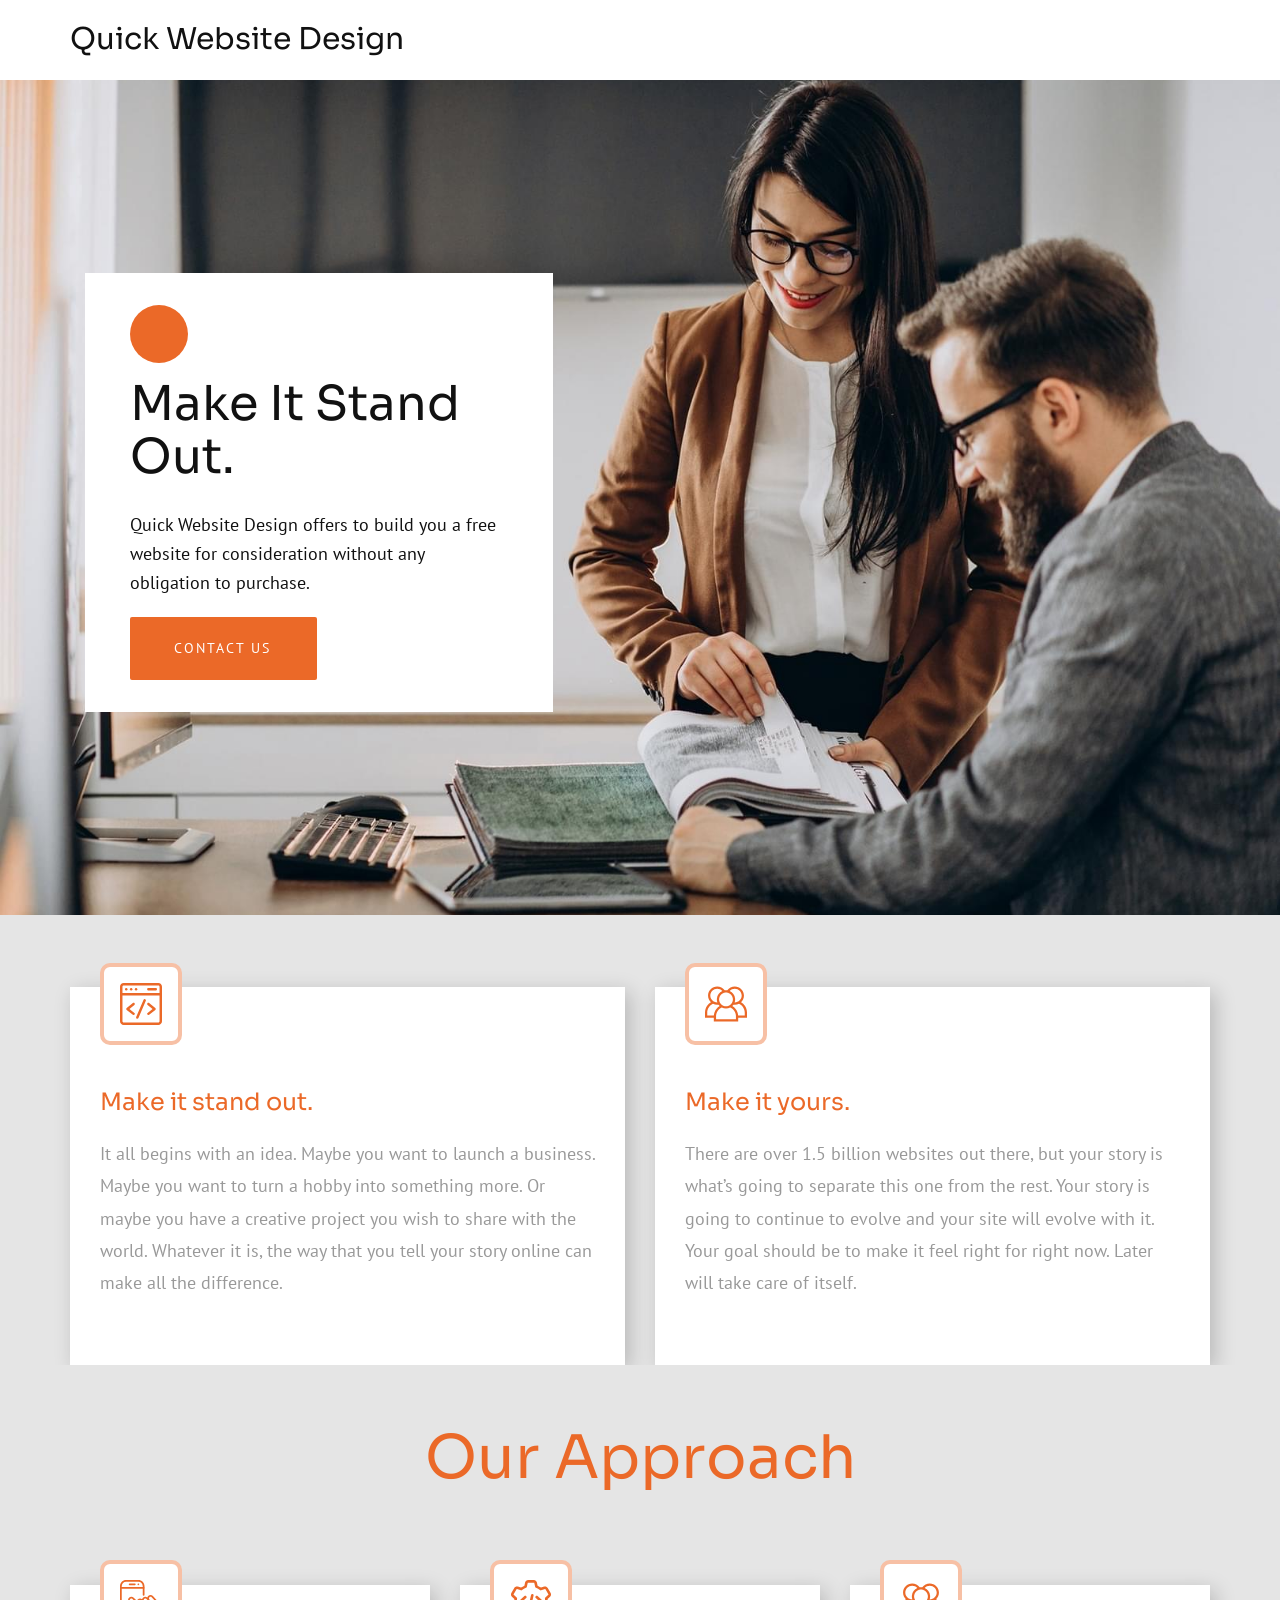
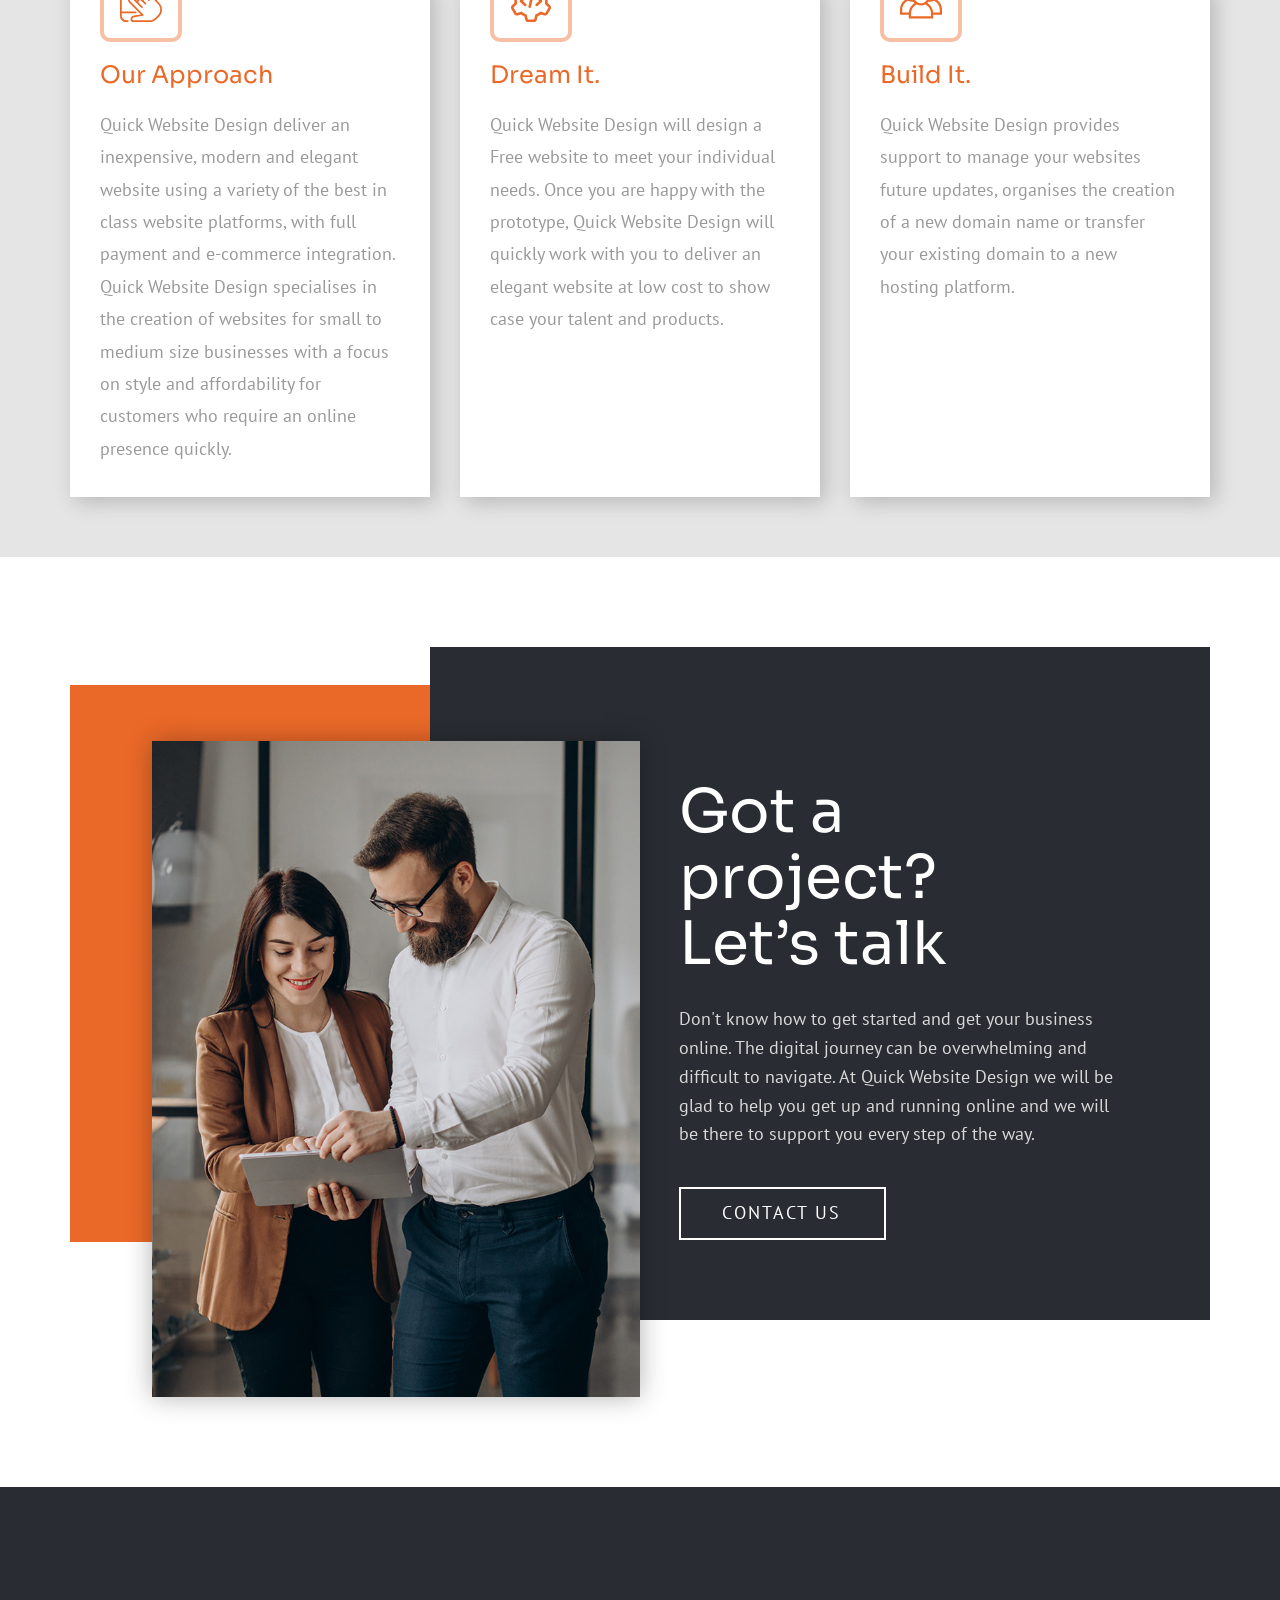
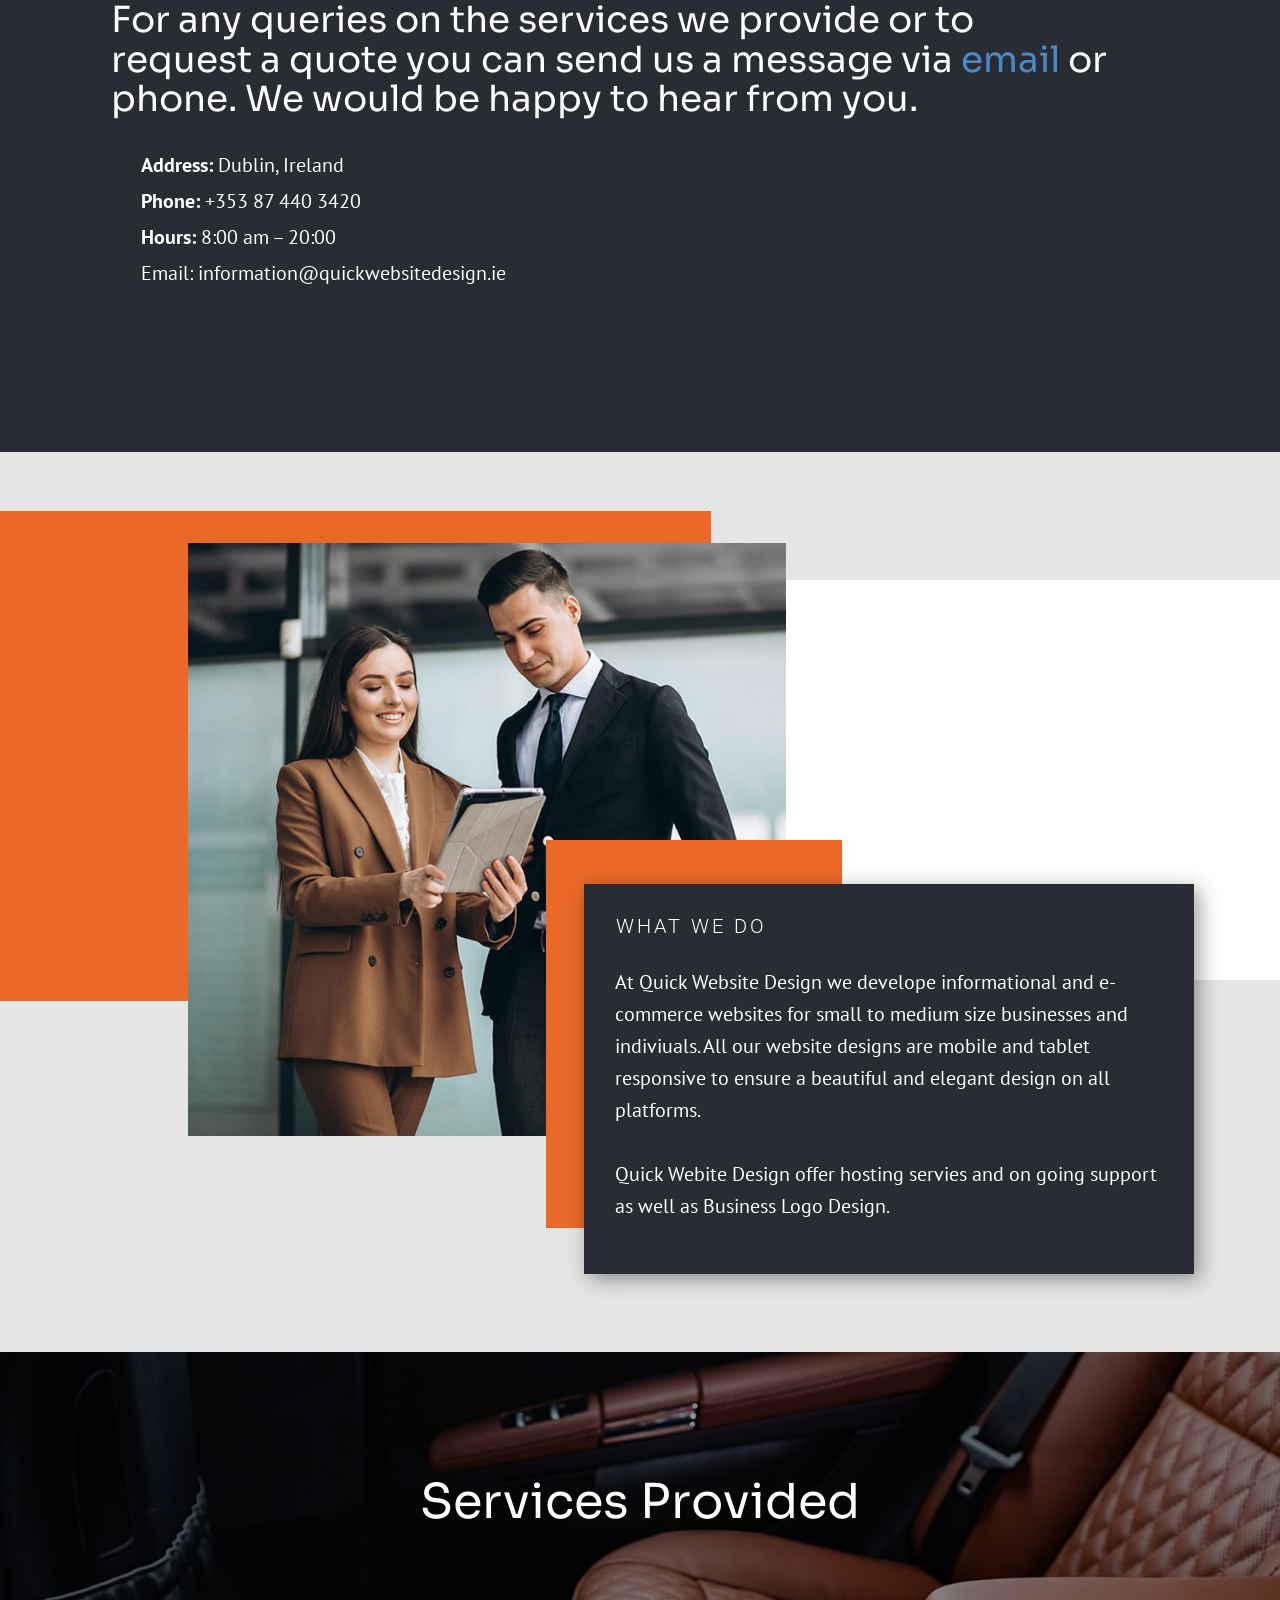
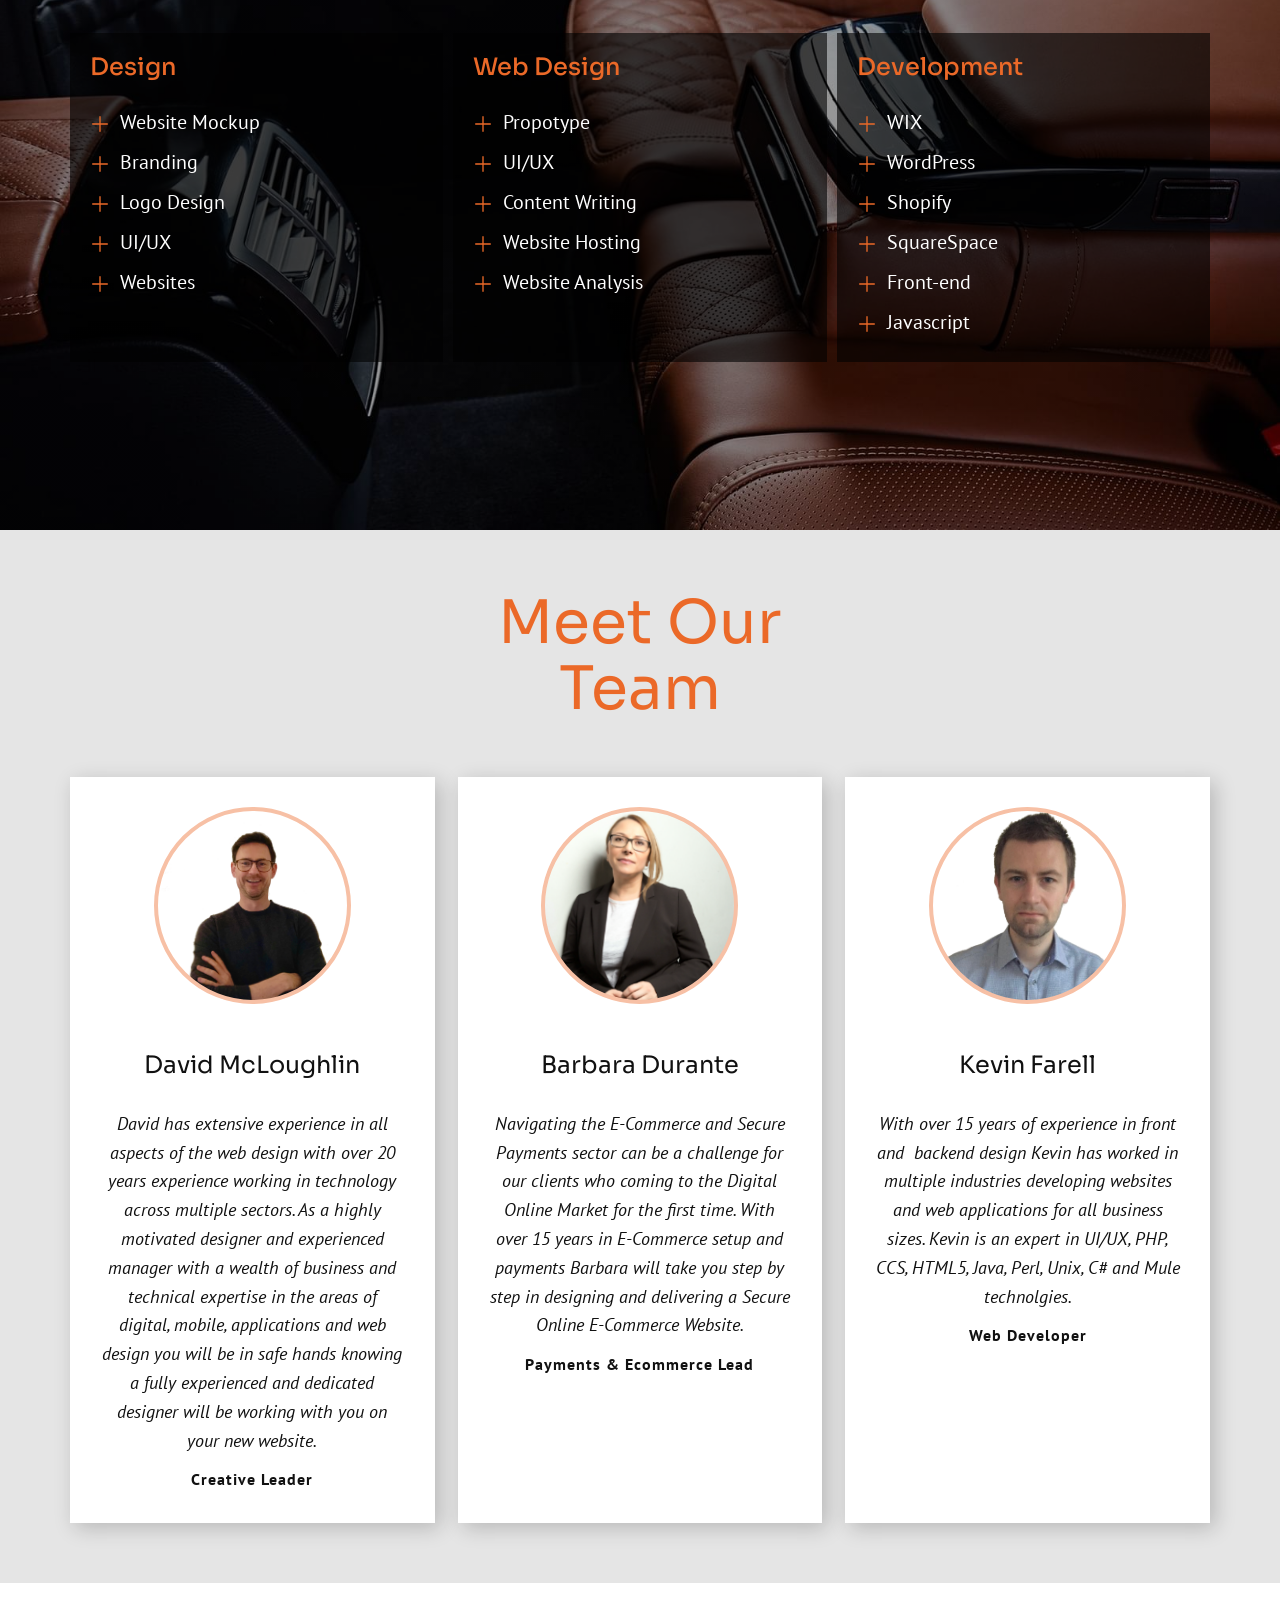
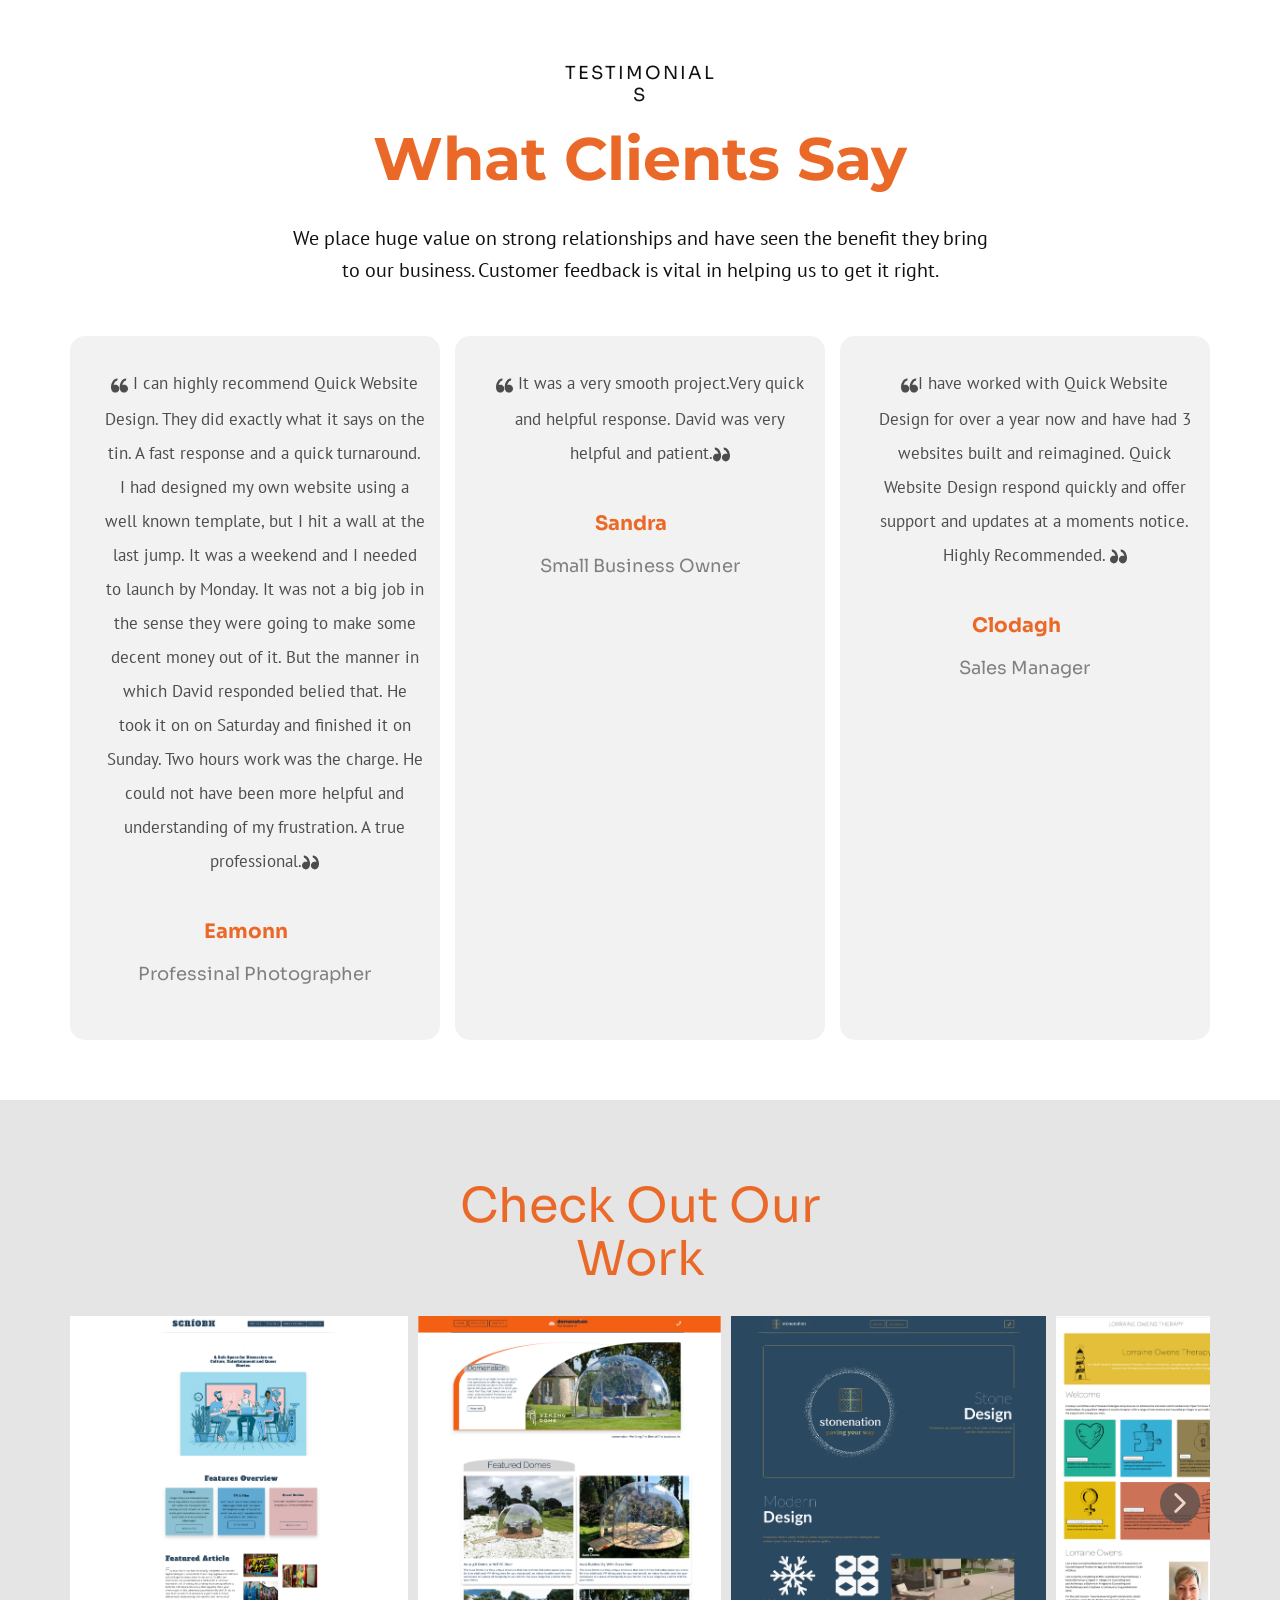
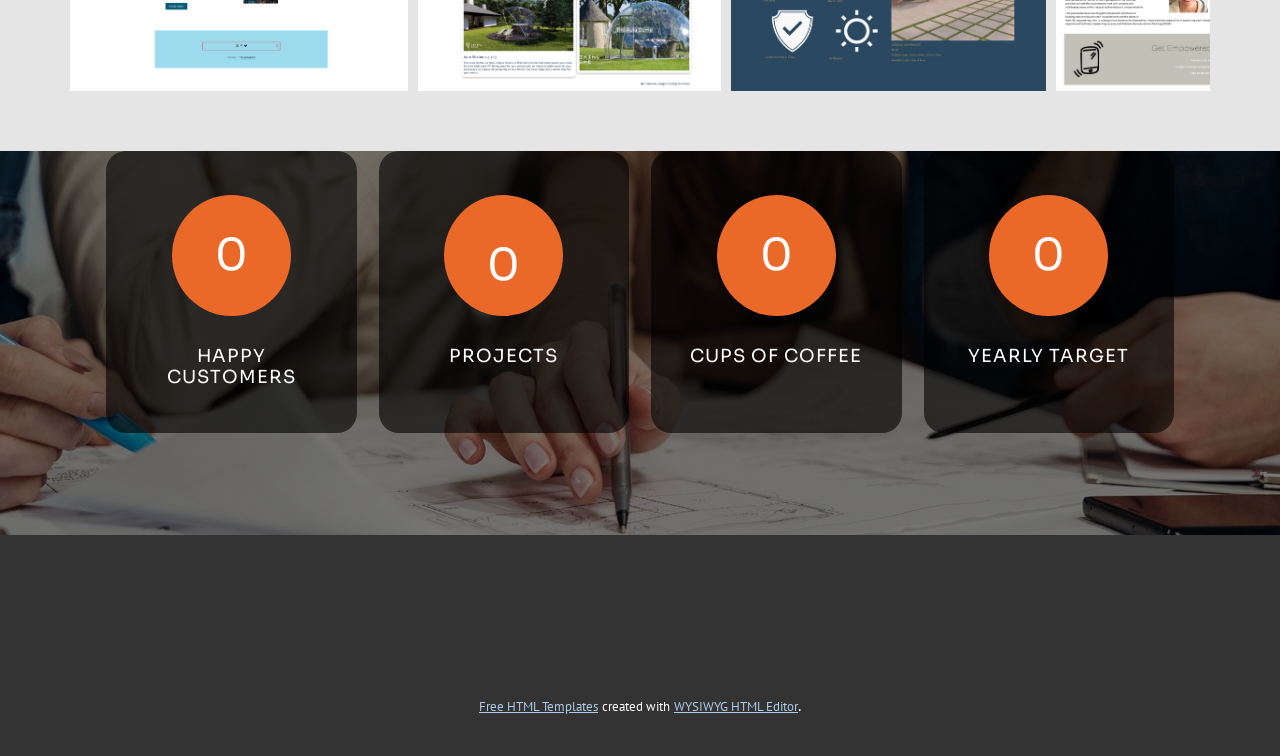
==== commit ee23f6c7: "New Client Gallery2" ====
--- a/Quick Website Design/index.html
+++ b/Quick Website Design/index.html
@@ -12,7 +12,7 @@
 <link rel="stylesheet" href="Home.css" media="screen">
     <script class="u-script" type="text/javascript" src="jquery.js" defer=""></script>
     <script class="u-script" type="text/javascript" src="nicepage.js" defer=""></script>
-    <meta name="generator" content="Nicepage 3.25.0, nicepage.com">
+    <meta name="generator" content="Nicepage 3.26.0, nicepage.com">
     <link id="u-theme-google-font" rel="stylesheet" href="https://fonts.googleapis.com/css?family=PT+Sans:400,400i,700,700i|Sora:100,200,300,400,500,600,700,800">
     <link id="u-page-google-font" rel="stylesheet" href="https://fonts.googleapis.com/css?family=Roboto:100,100i,300,300i,400,400i,500,500i,700,700i,900,900i|Montserrat:100,100i,200,200i,300,300i,400,400i,500,500i,600,600i,700,700i,800,800i,900,900i|Sora:100,200,300,400,500,600,700,800">
     
@@ -469,15 +469,21 @@
     <section class="u-align-center u-clearfix u-grey-10 u-lightbox u-section-11" id="sec-61ae">
       <div class="u-clearfix u-sheet u-sheet-1">
         <h1 class="u-text u-text-palette-2-base u-text-1">Check Out Our Work</h1>
-        <div class="u-gallery u-layout-horizontal u-lightbox u-no-transition u-show-text-on-hover u-width-image u-gallery-1" id="carousel-43f5">
-          <div class="u-gallery-inner u-gallery-inner-1" role="listbox"><div class="u-effect-fade u-gallery-item u-gallery-item-1"><div class="u-back-slide" data-image-width="773" data-image-height="1600"><img class="u-back-image" src="images/LorraineOwensTherapy.png">
-</div><div class="u-align-center u-over-slide u-valign-bottom u-over-slide-1"><h3 class="u-gallery-heading"></h3><p class="u-gallery-text"></p>
+        <div class="u-expanded-width u-gallery u-layout-horizontal u-lightbox u-no-transition u-show-text-on-hover u-gallery-1">
+          <div class="u-gallery-inner"><div class="u-effect-fade u-gallery-item u-gallery-item-1"><div class="u-back-slide" data-image-width="1442" data-image-height="1600"><img class="u-back-image" src="images/Scriobh1.png">
+</div><div class="u-over-slide u-shading u-over-slide-1"><h3 class="u-gallery-heading"></h3><p class="u-gallery-text"></p>
 </div>
-</div><div class="u-effect-fade u-gallery-item u-gallery-item-2"><div class="u-back-slide" data-image-width="400" data-image-height="702"><img class="u-back-image" src="images/Lemonpeels400x700.png">
-</div><div class="u-align-center u-over-slide u-valign-bottom u-over-slide-2"><h3 class="u-gallery-heading"></h3><p class="u-gallery-text"></p>
+</div><div class="u-effect-fade u-gallery-item u-gallery-item-2"><div class="u-back-slide" data-image-width="1293" data-image-height="1600"><img class="u-back-image" src="images/domenation.png">
+</div><div class="u-over-slide u-shading u-over-slide-2"><h3 class="u-gallery-heading"></h3><p class="u-gallery-text"></p>
+</div>
+</div><div class="u-effect-fade u-gallery-item u-gallery-item-3"><div class="u-back-slide" data-image-width="1345" data-image-height="1600"><img class="u-back-image" src="images/Stonenation.png">
+</div><div class="u-over-slide u-shading u-over-slide-3"><h3 class="u-gallery-heading"></h3><p class="u-gallery-text"></p>
+</div>
+</div><div class="u-effect-fade u-gallery-item u-gallery-item-4"><div class="u-back-slide" data-image-width="773" data-image-height="1600"><img class="u-back-image" src="images/LorraineOwensTherapy.png">
+</div><div class="u-over-slide u-shading u-over-slide-4"><h3 class="u-gallery-heading"></h3><p class="u-gallery-text"></p>
 </div>
 </div></div>
-          <a class="u-absolute-vcenter u-gallery-nav u-gallery-nav-prev u-icon-circle u-opacity u-opacity-70 u-palette-2-base u-spacing-10 u-text-white u-gallery-nav-1" href="#" role="button">
+          <a class="u-absolute-vcenter u-gallery-nav u-gallery-nav-prev u-grey-70 u-icon-circle u-opacity u-opacity-70 u-spacing-10 u-text-white u-gallery-nav-1" href="#" role="button">
             <span aria-hidden="true">
               <svg viewBox="0 0 451.847 451.847"><path d="M97.141,225.92c0-8.095,3.091-16.192,9.259-22.366L300.689,9.27c12.359-12.359,32.397-12.359,44.751,0
 c12.354,12.354,12.354,32.388,0,44.748L173.525,225.92l171.903,171.909c12.354,12.354,12.354,32.391,0,44.744
@@ -489,7 +495,7 @@
 c-12.354,12.365-32.386,12.365-44.745,0l-194.29-194.281C100.226,242.115,97.141,234.018,97.141,225.92z"></path></svg>
             </span>
           </a>
-          <a class="u-absolute-vcenter-lg u-absolute-vcenter-md u-absolute-vcenter-xl u-gallery-nav u-gallery-nav-next u-icon-circle u-opacity u-opacity-70 u-palette-2-base u-spacing-10 u-text-white u-gallery-nav-2" href="#" role="button">
+          <a class="u-absolute-vcenter u-gallery-nav u-gallery-nav-next u-grey-70 u-icon-circle u-opacity u-opacity-70 u-spacing-10 u-text-white u-gallery-nav-2" href="#" role="button">
             <span aria-hidden="true">
               <svg viewBox="0 0 451.846 451.847"><path d="M345.441,248.292L151.154,442.573c-12.359,12.365-32.397,12.365-44.75,0c-12.354-12.354-12.354-32.391,0-44.744
 L278.318,225.92L106.409,54.017c-12.354-12.359-12.354-32.394,0-44.748c12.354-12.359,32.391-12.359,44.75,0l194.287,194.284
@@ -509,7 +515,7 @@
         <div class="u-expanded-width-md u-expanded-width-sm u-expanded-width-xs u-list u-list-1">
           <div class="u-repeater u-repeater-1">
             <div class="u-align-center u-black u-container-style u-list-item u-opacity u-opacity-60 u-radius-20 u-repeater-item u-shape-round u-list-item-1">
-              <div class="u-container-layout u-similar-container u-valign-top u-container-layout-1">
+              <div class="u-container-layout u-similar-container u-container-layout-1">
                 <div class="u-container-style u-group u-palette-2-base u-shape-circle u-group-1">
                   <div class="u-container-layout u-valign-middle u-container-layout-2">
                     <h3 class="u-align-center u-text u-text-default u-text-1" data-animation-name="counter" data-animation-event="scroll" data-animation-duration="3000">37</h3>
@@ -519,7 +525,7 @@
               </div>
             </div>
             <div class="u-align-center u-black u-container-style u-list-item u-opacity u-opacity-60 u-radius-20 u-repeater-item u-shape-round u-list-item-2">
-              <div class="u-container-layout u-similar-container u-valign-top u-container-layout-3">
+              <div class="u-container-layout u-similar-container u-container-layout-3">
                 <div class="u-container-style u-group u-palette-2-base u-shape-circle u-group-2">
                   <div class="u-container-layout u-valign-middle u-container-layout-4">
                     <h3 class="u-align-center u-text u-text-default u-text-3" data-animation-name="counter" data-animation-event="scroll" data-animation-duration="3000">37</h3>
@@ -529,7 +535,7 @@
               </div>
             </div>
             <div class="u-align-center u-black u-container-style u-list-item u-opacity u-opacity-60 u-radius-20 u-repeater-item u-shape-round u-list-item-3">
-              <div class="u-container-layout u-similar-container u-valign-top u-container-layout-5">
+              <div class="u-container-layout u-similar-container u-container-layout-5">
                 <div class="u-container-style u-group u-palette-2-base u-shape-circle u-group-3">
                   <div class="u-container-layout u-valign-middle u-container-layout-6">
                     <h3 class="u-align-center u-text u-text-default u-text-5" data-animation-name="counter" data-animation-event="scroll" data-animation-duration="3000">98</h3>
@@ -539,7 +545,7 @@
               </div>
             </div>
             <div class="u-align-center u-black u-container-style u-list-item u-opacity u-opacity-60 u-radius-20 u-repeater-item u-shape-round u-list-item-4">
-              <div class="u-container-layout u-similar-container u-valign-top u-container-layout-7">
+              <div class="u-container-layout u-similar-container u-container-layout-7">
                 <div class="u-container-style u-group u-palette-2-base u-shape-circle u-group-4">
                   <div class="u-container-layout u-valign-middle u-container-layout-8">
                     <h3 class="u-align-center u-text u-text-default u-text-7" data-animation-name="counter" data-animation-event="scroll" data-animation-duration="3000">54</h3>
--- a/Quick Website Design/nicepage.css
+++ b/Quick Website Design/nicepage.css
@@ -16838,7 +16838,6 @@
   width: 1em;
   height: 1em;
   vertical-align: top;
-  fill: currentColor;
 }
 .menu-collapse .u-nav-link svg + svg {
   position: absolute;
@@ -29154,12 +29153,16 @@
 a.u-button-style:hover > .u-text-hover-color-1-dark-3[class*="u-border-"],
 a.u-button-style.u-button-style.u-text-hover-color-1-dark-3:hover,
 a.u-button-style.u-button-style.u-text-hover-color-1-dark-3[class*="u-border-"]:hover,
+a.u-button-style.u-button-style.u-button-style.u-text-hover-color-1-dark-3.active,
+a.u-button-style.u-button-style.u-button-style.u-text-hover-color-1-dark-3[class*="u-border-"].active,
+a.u-button-style.u-button-style.u-button-style.u-text-hover-color-1-dark-3:active,
+a.u-button-style.u-button-style.u-button-style.u-text-hover-color-1-dark-3[class*="u-border-"]:active,
 a.u-button-style.u-button-style.u-text-hover-color-1-dark-3:focus,
 a.u-button-style.u-button-style.u-text-hover-color-1-dark-3[class*="u-border-"]:focus,
-a.u-button-style.u-button-style.u-button-style.u-text-active-color-1-dark-3:active,
-a.u-button-style.u-button-style.u-button-style.u-text-active-color-1-dark-3[class*="u-border-"]:active,
-a.u-button-style.u-button-style.u-button-style.u-text-active-color-1-dark-3.active,
-a.u-button-style.u-button-style.u-button-style.u-text-active-color-1-dark-3[class*="u-border-"].active,
+a.u-button-style.u-button-style.u-button-style.u-button-style.u-text-active-color-1-dark-3:active,
+a.u-button-style.u-button-style.u-button-style.u-button-style.u-text-active-color-1-dark-3[class*="u-border-"]:active,
+a.u-button-style.u-button-style.u-button-style.u-button-style.u-text-active-color-1-dark-3.active,
+a.u-button-style.u-button-style.u-button-style.u-button-style.u-text-active-color-1-dark-3[class*="u-border-"].active,
 a.u-button-style.u-button-style.active > .u-text-active-color-1-dark-3,
 a.u-button-style.u-button-style.active > .u-text-active-color-1-dark-3[class*="u-border-"],
 :not(.level-2) > .u-nav > .u-nav-item > a.u-nav-link.u-text-hover-color-1-dark-3:hover,
@@ -29200,12 +29203,16 @@
 a.u-button-style:hover > .u-text-hover-color-1-dark-2[class*="u-border-"],
 a.u-button-style.u-button-style.u-text-hover-color-1-dark-2:hover,
 a.u-button-style.u-button-style.u-text-hover-color-1-dark-2[class*="u-border-"]:hover,
+a.u-button-style.u-button-style.u-button-style.u-text-hover-color-1-dark-2.active,
+a.u-button-style.u-button-style.u-button-style.u-text-hover-color-1-dark-2[class*="u-border-"].active,
+a.u-button-style.u-button-style.u-button-style.u-text-hover-color-1-dark-2:active,
+a.u-button-style.u-button-style.u-button-style.u-text-hover-color-1-dark-2[class*="u-border-"]:active,
 a.u-button-style.u-button-style.u-text-hover-color-1-dark-2:focus,
 a.u-button-style.u-button-style.u-text-hover-color-1-dark-2[class*="u-border-"]:focus,
-a.u-button-style.u-button-style.u-button-style.u-text-active-color-1-dark-2:active,
-a.u-button-style.u-button-style.u-button-style.u-text-active-color-1-dark-2[class*="u-border-"]:active,
-a.u-button-style.u-button-style.u-button-style.u-text-active-color-1-dark-2.active,
-a.u-button-style.u-button-style.u-button-style.u-text-active-color-1-dark-2[class*="u-border-"].active,
+a.u-button-style.u-button-style.u-button-style.u-button-style.u-text-active-color-1-dark-2:active,
+a.u-button-style.u-button-style.u-button-style.u-button-style.u-text-active-color-1-dark-2[class*="u-border-"]:active,
+a.u-button-style.u-button-style.u-button-style.u-button-style.u-text-active-color-1-dark-2.active,
+a.u-button-style.u-button-style.u-button-style.u-button-style.u-text-active-color-1-dark-2[class*="u-border-"].active,
 a.u-button-style.u-button-style.active > .u-text-active-color-1-dark-2,
 a.u-button-style.u-button-style.active > .u-text-active-color-1-dark-2[class*="u-border-"],
 :not(.level-2) > .u-nav > .u-nav-item > a.u-nav-link.u-text-hover-color-1-dark-2:hover,
@@ -29246,12 +29253,16 @@
 a.u-button-style:hover > .u-text-hover-color-1-dark-1[class*="u-border-"],
 a.u-button-style.u-button-style.u-text-hover-color-1-dark-1:hover,
 a.u-button-style.u-button-style.u-text-hover-color-1-dark-1[class*="u-border-"]:hover,
+a.u-button-style.u-button-style.u-button-style.u-text-hover-color-1-dark-1.active,
+a.u-button-style.u-button-style.u-button-style.u-text-hover-color-1-dark-1[class*="u-border-"].active,
+a.u-button-style.u-button-style.u-button-style.u-text-hover-color-1-dark-1:active,
+a.u-button-style.u-button-style.u-button-style.u-text-hover-color-1-dark-1[class*="u-border-"]:active,
 a.u-button-style.u-button-style.u-text-hover-color-1-dark-1:focus,
 a.u-button-style.u-button-style.u-text-hover-color-1-dark-1[class*="u-border-"]:focus,
-a.u-button-style.u-button-style.u-button-style.u-text-active-color-1-dark-1:active,
-a.u-button-style.u-button-style.u-button-style.u-text-active-color-1-dark-1[class*="u-border-"]:active,
-a.u-button-style.u-button-style.u-button-style.u-text-active-color-1-dark-1.active,
-a.u-button-style.u-button-style.u-button-style.u-text-active-color-1-dark-1[class*="u-border-"].active,
+a.u-button-style.u-button-style.u-button-style.u-button-style.u-text-active-color-1-dark-1:active,
+a.u-button-style.u-button-style.u-button-style.u-button-style.u-text-active-color-1-dark-1[class*="u-border-"]:active,
+a.u-button-style.u-button-style.u-button-style.u-button-style.u-text-active-color-1-dark-1.active,
+a.u-button-style.u-button-style.u-button-style.u-button-style.u-text-active-color-1-dark-1[class*="u-border-"].active,
 a.u-button-style.u-button-style.active > .u-text-active-color-1-dark-1,
 a.u-button-style.u-button-style.active > .u-text-active-color-1-dark-1[class*="u-border-"],
 :not(.level-2) > .u-nav > .u-nav-item > a.u-nav-link.u-text-hover-color-1-dark-1:hover,
@@ -29292,12 +29303,16 @@
 a.u-button-style:hover > .u-text-hover-color-1[class*="u-border-"],
 a.u-button-style.u-button-style.u-text-hover-color-1:hover,
 a.u-button-style.u-button-style.u-text-hover-color-1[class*="u-border-"]:hover,
+a.u-button-style.u-button-style.u-button-style.u-text-hover-color-1.active,
+a.u-button-style.u-button-style.u-button-style.u-text-hover-color-1[class*="u-border-"].active,
+a.u-button-style.u-button-style.u-button-style.u-text-hover-color-1:active,
+a.u-button-style.u-button-style.u-button-style.u-text-hover-color-1[class*="u-border-"]:active,
 a.u-button-style.u-button-style.u-text-hover-color-1:focus,
 a.u-button-style.u-button-style.u-text-hover-color-1[class*="u-border-"]:focus,
-a.u-button-style.u-button-style.u-button-style.u-text-active-color-1:active,
-a.u-button-style.u-button-style.u-button-style.u-text-active-color-1[class*="u-border-"]:active,
-a.u-button-style.u-button-style.u-button-style.u-text-active-color-1.active,
-a.u-button-style.u-button-style.u-button-style.u-text-active-color-1[class*="u-border-"].active,
+a.u-button-style.u-button-style.u-button-style.u-button-style.u-text-active-color-1:active,
+a.u-button-style.u-button-style.u-button-style.u-button-style.u-text-active-color-1[class*="u-border-"]:active,
+a.u-button-style.u-button-style.u-button-style.u-button-style.u-text-active-color-1.active,
+a.u-button-style.u-button-style.u-button-style.u-button-style.u-text-active-color-1[class*="u-border-"].active,
 a.u-button-style.u-button-style.active > .u-text-active-color-1,
 a.u-button-style.u-button-style.active > .u-text-active-color-1[class*="u-border-"],
 :not(.level-2) > .u-nav > .u-nav-item > a.u-nav-link.u-text-hover-color-1:hover,
@@ -29338,12 +29353,16 @@
 a.u-button-style:hover > .u-text-hover-color-1-light-1[class*="u-border-"],
 a.u-button-style.u-button-style.u-text-hover-color-1-light-1:hover,
 a.u-button-style.u-button-style.u-text-hover-color-1-light-1[class*="u-border-"]:hover,
+a.u-button-style.u-button-style.u-button-style.u-text-hover-color-1-light-1.active,
+a.u-button-style.u-button-style.u-button-style.u-text-hover-color-1-light-1[class*="u-border-"].active,
+a.u-button-style.u-button-style.u-button-style.u-text-hover-color-1-light-1:active,
+a.u-button-style.u-button-style.u-button-style.u-text-hover-color-1-light-1[class*="u-border-"]:active,
 a.u-button-style.u-button-style.u-text-hover-color-1-light-1:focus,
 a.u-button-style.u-button-style.u-text-hover-color-1-light-1[class*="u-border-"]:focus,
-a.u-button-style.u-button-style.u-button-style.u-text-active-color-1-light-1:active,
-a.u-button-style.u-button-style.u-button-style.u-text-active-color-1-light-1[class*="u-border-"]:active,
-a.u-button-style.u-button-style.u-button-style.u-text-active-color-1-light-1.active,
-a.u-button-style.u-button-style.u-button-style.u-text-active-color-1-light-1[class*="u-border-"].active,
+a.u-button-style.u-button-style.u-button-style.u-button-style.u-text-active-color-1-light-1:active,
+a.u-button-style.u-button-style.u-button-style.u-button-style.u-text-active-color-1-light-1[class*="u-border-"]:active,
+a.u-button-style.u-button-style.u-button-style.u-button-style.u-text-active-color-1-light-1.active,
+a.u-button-style.u-button-style.u-button-style.u-button-style.u-text-active-color-1-light-1[class*="u-border-"].active,
 a.u-button-style.u-button-style.active > .u-text-active-color-1-light-1,
 a.u-button-style.u-button-style.active > .u-text-active-color-1-light-1[class*="u-border-"],
 :not(.level-2) > .u-nav > .u-nav-item > a.u-nav-link.u-text-hover-color-1-light-1:hover,
@@ -29384,12 +29403,16 @@
 a.u-button-style:hover > .u-text-hover-color-1-light-2[class*="u-border-"],
 a.u-button-style.u-button-style.u-text-hover-color-1-light-2:hover,
 a.u-button-style.u-button-style.u-text-hover-color-1-light-2[class*="u-border-"]:hover,
+a.u-button-style.u-button-style.u-button-style.u-text-hover-color-1-light-2.active,
+a.u-button-style.u-button-style.u-button-style.u-text-hover-color-1-light-2[class*="u-border-"].active,
+a.u-button-style.u-button-style.u-button-style.u-text-hover-color-1-light-2:active,
+a.u-button-style.u-button-style.u-button-style.u-text-hover-color-1-light-2[class*="u-border-"]:active,
 a.u-button-style.u-button-style.u-text-hover-color-1-light-2:focus,
 a.u-button-style.u-button-style.u-text-hover-color-1-light-2[class*="u-border-"]:focus,
-a.u-button-style.u-button-style.u-button-style.u-text-active-color-1-light-2:active,
-a.u-button-style.u-button-style.u-button-style.u-text-active-color-1-light-2[class*="u-border-"]:active,
-a.u-button-style.u-button-style.u-button-style.u-text-active-color-1-light-2.active,
-a.u-button-style.u-button-style.u-button-style.u-text-active-color-1-light-2[class*="u-border-"].active,
+a.u-button-style.u-button-style.u-button-style.u-button-style.u-text-active-color-1-light-2:active,
+a.u-button-style.u-button-style.u-button-style.u-button-style.u-text-active-color-1-light-2[class*="u-border-"]:active,
+a.u-button-style.u-button-style.u-button-style.u-button-style.u-text-active-color-1-light-2.active,
+a.u-button-style.u-button-style.u-button-style.u-button-style.u-text-active-color-1-light-2[class*="u-border-"].active,
 a.u-button-style.u-button-style.active > .u-text-active-color-1-light-2,
 a.u-button-style.u-button-style.active > .u-text-active-color-1-light-2[class*="u-border-"],
 :not(.level-2) > .u-nav > .u-nav-item > a.u-nav-link.u-text-hover-color-1-light-2:hover,
@@ -29430,12 +29453,16 @@
 a.u-button-style:hover > .u-text-hover-color-1-light-3[class*="u-border-"],
 a.u-button-style.u-button-style.u-text-hover-color-1-light-3:hover,
 a.u-button-style.u-button-style.u-text-hover-color-1-light-3[class*="u-border-"]:hover,
+a.u-button-style.u-button-style.u-button-style.u-text-hover-color-1-light-3.active,
+a.u-button-style.u-button-style.u-button-style.u-text-hover-color-1-light-3[class*="u-border-"].active,
+a.u-button-style.u-button-style.u-button-style.u-text-hover-color-1-light-3:active,
+a.u-button-style.u-button-style.u-button-style.u-text-hover-color-1-light-3[class*="u-border-"]:active,
 a.u-button-style.u-button-style.u-text-hover-color-1-light-3:focus,
 a.u-button-style.u-button-style.u-text-hover-color-1-light-3[class*="u-border-"]:focus,
-a.u-button-style.u-button-style.u-button-style.u-text-active-color-1-light-3:active,
-a.u-button-style.u-button-style.u-button-style.u-text-active-color-1-light-3[class*="u-border-"]:active,
-a.u-button-style.u-button-style.u-button-style.u-text-active-color-1-light-3.active,
-a.u-button-style.u-button-style.u-button-style.u-text-active-color-1-light-3[class*="u-border-"].active,
+a.u-button-style.u-button-style.u-button-style.u-button-style.u-text-active-color-1-light-3:active,
+a.u-button-style.u-button-style.u-button-style.u-button-style.u-text-active-color-1-light-3[class*="u-border-"]:active,
+a.u-button-style.u-button-style.u-button-style.u-button-style.u-text-active-color-1-light-3.active,
+a.u-button-style.u-button-style.u-button-style.u-button-style.u-text-active-color-1-light-3[class*="u-border-"].active,
 a.u-button-style.u-button-style.active > .u-text-active-color-1-light-3,
 a.u-button-style.u-button-style.active > .u-text-active-color-1-light-3[class*="u-border-"],
 :not(.level-2) > .u-nav > .u-nav-item > a.u-nav-link.u-text-hover-color-1-light-3:hover,
@@ -29476,12 +29503,16 @@
 a.u-button-style:hover > .u-text-hover-color-1-base[class*="u-border-"],
 a.u-button-style.u-button-style.u-text-hover-color-1-base:hover,
 a.u-button-style.u-button-style.u-text-hover-color-1-base[class*="u-border-"]:hover,
+a.u-button-style.u-button-style.u-button-style.u-text-hover-color-1-base.active,
+a.u-button-style.u-button-style.u-button-style.u-text-hover-color-1-base[class*="u-border-"].active,
+a.u-button-style.u-button-style.u-button-style.u-text-hover-color-1-base:active,
+a.u-button-style.u-button-style.u-button-style.u-text-hover-color-1-base[class*="u-border-"]:active,
 a.u-button-style.u-button-style.u-text-hover-color-1-base:focus,
 a.u-button-style.u-button-style.u-text-hover-color-1-base[class*="u-border-"]:focus,
-a.u-button-style.u-button-style.u-button-style.u-text-active-color-1-base:active,
-a.u-button-style.u-button-style.u-button-style.u-text-active-color-1-base[class*="u-border-"]:active,
-a.u-button-style.u-button-style.u-button-style.u-text-active-color-1-base.active,
-a.u-button-style.u-button-style.u-button-style.u-text-active-color-1-base[class*="u-border-"].active,
+a.u-button-style.u-button-style.u-button-style.u-button-style.u-text-active-color-1-base:active,
+a.u-button-style.u-button-style.u-button-style.u-button-style.u-text-active-color-1-base[class*="u-border-"]:active,
+a.u-button-style.u-button-style.u-button-style.u-button-style.u-text-active-color-1-base.active,
+a.u-button-style.u-button-style.u-button-style.u-button-style.u-text-active-color-1-base[class*="u-border-"].active,
 a.u-button-style.u-button-style.active > .u-text-active-color-1-base,
 a.u-button-style.u-button-style.active > .u-text-active-color-1-base[class*="u-border-"],
 :not(.level-2) > .u-nav > .u-nav-item > a.u-nav-link.u-text-hover-color-1-base:hover,
@@ -29522,12 +29553,16 @@
 a.u-button-style:hover > .u-text-hover-color-2-dark-3[class*="u-border-"],
 a.u-button-style.u-button-style.u-text-hover-color-2-dark-3:hover,
 a.u-button-style.u-button-style.u-text-hover-color-2-dark-3[class*="u-border-"]:hover,
+a.u-button-style.u-button-style.u-button-style.u-text-hover-color-2-dark-3.active,
+a.u-button-style.u-button-style.u-button-style.u-text-hover-color-2-dark-3[class*="u-border-"].active,
+a.u-button-style.u-button-style.u-button-style.u-text-hover-color-2-dark-3:active,
+a.u-button-style.u-button-style.u-button-style.u-text-hover-color-2-dark-3[class*="u-border-"]:active,
 a.u-button-style.u-button-style.u-text-hover-color-2-dark-3:focus,
 a.u-button-style.u-button-style.u-text-hover-color-2-dark-3[class*="u-border-"]:focus,
-a.u-button-style.u-button-style.u-button-style.u-text-active-color-2-dark-3:active,
-a.u-button-style.u-button-style.u-button-style.u-text-active-color-2-dark-3[class*="u-border-"]:active,
-a.u-button-style.u-button-style.u-button-style.u-text-active-color-2-dark-3.active,
-a.u-button-style.u-button-style.u-button-style.u-text-active-color-2-dark-3[class*="u-border-"].active,
+a.u-button-style.u-button-style.u-button-style.u-button-style.u-text-active-color-2-dark-3:active,
+a.u-button-style.u-button-style.u-button-style.u-button-style.u-text-active-color-2-dark-3[class*="u-border-"]:active,
+a.u-button-style.u-button-style.u-button-style.u-button-style.u-text-active-color-2-dark-3.active,
+a.u-button-style.u-button-style.u-button-style.u-button-style.u-text-active-color-2-dark-3[class*="u-border-"].active,
 a.u-button-style.u-button-style.active > .u-text-active-color-2-dark-3,
 a.u-button-style.u-button-style.active > .u-text-active-color-2-dark-3[class*="u-border-"],
 :not(.level-2) > .u-nav > .u-nav-item > a.u-nav-link.u-text-hover-color-2-dark-3:hover,
@@ -29568,12 +29603,16 @@
 a.u-button-style:hover > .u-text-hover-color-2-dark-2[class*="u-border-"],
 a.u-button-style.u-button-style.u-text-hover-color-2-dark-2:hover,
 a.u-button-style.u-button-style.u-text-hover-color-2-dark-2[class*="u-border-"]:hover,
+a.u-button-style.u-button-style.u-button-style.u-text-hover-color-2-dark-2.active,
+a.u-button-style.u-button-style.u-button-style.u-text-hover-color-2-dark-2[class*="u-border-"].active,
+a.u-button-style.u-button-style.u-button-style.u-text-hover-color-2-dark-2:active,
+a.u-button-style.u-button-style.u-button-style.u-text-hover-color-2-dark-2[class*="u-border-"]:active,
 a.u-button-style.u-button-style.u-text-hover-color-2-dark-2:focus,
 a.u-button-style.u-button-style.u-text-hover-color-2-dark-2[class*="u-border-"]:focus,
-a.u-button-style.u-button-style.u-button-style.u-text-active-color-2-dark-2:active,
-a.u-button-style.u-button-style.u-button-style.u-text-active-color-2-dark-2[class*="u-border-"]:active,
-a.u-button-style.u-button-style.u-button-style.u-text-active-color-2-dark-2.active,
-a.u-button-style.u-button-style.u-button-style.u-text-active-color-2-dark-2[class*="u-border-"].active,
+a.u-button-style.u-button-style.u-button-style.u-button-style.u-text-active-color-2-dark-2:active,
+a.u-button-style.u-button-style.u-button-style.u-button-style.u-text-active-color-2-dark-2[class*="u-border-"]:active,
+a.u-button-style.u-button-style.u-button-style.u-button-style.u-text-active-color-2-dark-2.active,
+a.u-button-style.u-button-style.u-button-style.u-button-style.u-text-active-color-2-dark-2[class*="u-border-"].active,
 a.u-button-style.u-button-style.active > .u-text-active-color-2-dark-2,
 a.u-button-style.u-button-style.active > .u-text-active-color-2-dark-2[class*="u-border-"],
 :not(.level-2) > .u-nav > .u-nav-item > a.u-nav-link.u-text-hover-color-2-dark-2:hover,
@@ -29614,12 +29653,16 @@
 a.u-button-style:hover > .u-text-hover-color-2-dark-1[class*="u-border-"],
 a.u-button-style.u-button-style.u-text-hover-color-2-dark-1:hover,
 a.u-button-style.u-button-style.u-text-hover-color-2-dark-1[class*="u-border-"]:hover,
+a.u-button-style.u-button-style.u-button-style.u-text-hover-color-2-dark-1.active,
+a.u-button-style.u-button-style.u-button-style.u-text-hover-color-2-dark-1[class*="u-border-"].active,
+a.u-button-style.u-button-style.u-button-style.u-text-hover-color-2-dark-1:active,
+a.u-button-style.u-button-style.u-button-style.u-text-hover-color-2-dark-1[class*="u-border-"]:active,
 a.u-button-style.u-button-style.u-text-hover-color-2-dark-1:focus,
 a.u-button-style.u-button-style.u-text-hover-color-2-dark-1[class*="u-border-"]:focus,
-a.u-button-style.u-button-style.u-button-style.u-text-active-color-2-dark-1:active,
-a.u-button-style.u-button-style.u-button-style.u-text-active-color-2-dark-1[class*="u-border-"]:active,
-a.u-button-style.u-button-style.u-button-style.u-text-active-color-2-dark-1.active,
-a.u-button-style.u-button-style.u-button-style.u-text-active-color-2-dark-1[class*="u-border-"].active,
+a.u-button-style.u-button-style.u-button-style.u-button-style.u-text-active-color-2-dark-1:active,
+a.u-button-style.u-button-style.u-button-style.u-button-style.u-text-active-color-2-dark-1[class*="u-border-"]:active,
+a.u-button-style.u-button-style.u-button-style.u-button-style.u-text-active-color-2-dark-1.active,
+a.u-button-style.u-button-style.u-button-style.u-button-style.u-text-active-color-2-dark-1[class*="u-border-"].active,
 a.u-button-style.u-button-style.active > .u-text-active-color-2-dark-1,
 a.u-button-style.u-button-style.active > .u-text-active-color-2-dark-1[class*="u-border-"],
 :not(.level-2) > .u-nav > .u-nav-item > a.u-nav-link.u-text-hover-color-2-dark-1:hover,
@@ -29660,12 +29703,16 @@
 a.u-button-style:hover > .u-text-hover-color-2[class*="u-border-"],
 a.u-button-style.u-button-style.u-text-hover-color-2:hover,
 a.u-button-style.u-button-style.u-text-hover-color-2[class*="u-border-"]:hover,
+a.u-button-style.u-button-style.u-button-style.u-text-hover-color-2.active,
+a.u-button-style.u-button-style.u-button-style.u-text-hover-color-2[class*="u-border-"].active,
+a.u-button-style.u-button-style.u-button-style.u-text-hover-color-2:active,
+a.u-button-style.u-button-style.u-button-style.u-text-hover-color-2[class*="u-border-"]:active,
 a.u-button-style.u-button-style.u-text-hover-color-2:focus,
 a.u-button-style.u-button-style.u-text-hover-color-2[class*="u-border-"]:focus,
-a.u-button-style.u-button-style.u-button-style.u-text-active-color-2:active,
-a.u-button-style.u-button-style.u-button-style.u-text-active-color-2[class*="u-border-"]:active,
-a.u-button-style.u-button-style.u-button-style.u-text-active-color-2.active,
-a.u-button-style.u-button-style.u-button-style.u-text-active-color-2[class*="u-border-"].active,
+a.u-button-style.u-button-style.u-button-style.u-button-style.u-text-active-color-2:active,
+a.u-button-style.u-button-style.u-button-style.u-button-style.u-text-active-color-2[class*="u-border-"]:active,
+a.u-button-style.u-button-style.u-button-style.u-button-style.u-text-active-color-2.active,
+a.u-button-style.u-button-style.u-button-style.u-button-style.u-text-active-color-2[class*="u-border-"].active,
 a.u-button-style.u-button-style.active > .u-text-active-color-2,
 a.u-button-style.u-button-style.active > .u-text-active-color-2[class*="u-border-"],
 :not(.level-2) > .u-nav > .u-nav-item > a.u-nav-link.u-text-hover-color-2:hover,
@@ -29706,12 +29753,16 @@
 a.u-button-style:hover > .u-text-hover-color-2-light-1[class*="u-border-"],
 a.u-button-style.u-button-style.u-text-hover-color-2-light-1:hover,
 a.u-button-style.u-button-style.u-text-hover-color-2-light-1[class*="u-border-"]:hover,
+a.u-button-style.u-button-style.u-button-style.u-text-hover-color-2-light-1.active,
+a.u-button-style.u-button-style.u-button-style.u-text-hover-color-2-light-1[class*="u-border-"].active,
+a.u-button-style.u-button-style.u-button-style.u-text-hover-color-2-light-1:active,
+a.u-button-style.u-button-style.u-button-style.u-text-hover-color-2-light-1[class*="u-border-"]:active,
 a.u-button-style.u-button-style.u-text-hover-color-2-light-1:focus,
 a.u-button-style.u-button-style.u-text-hover-color-2-light-1[class*="u-border-"]:focus,
-a.u-button-style.u-button-style.u-button-style.u-text-active-color-2-light-1:active,
-a.u-button-style.u-button-style.u-button-style.u-text-active-color-2-light-1[class*="u-border-"]:active,
-a.u-button-style.u-button-style.u-button-style.u-text-active-color-2-light-1.active,
-a.u-button-style.u-button-style.u-button-style.u-text-active-color-2-light-1[class*="u-border-"].active,
+a.u-button-style.u-button-style.u-button-style.u-button-style.u-text-active-color-2-light-1:active,
+a.u-button-style.u-button-style.u-button-style.u-button-style.u-text-active-color-2-light-1[class*="u-border-"]:active,
+a.u-button-style.u-button-style.u-button-style.u-button-style.u-text-active-color-2-light-1.active,
+a.u-button-style.u-button-style.u-button-style.u-button-style.u-text-active-color-2-light-1[class*="u-border-"].active,
 a.u-button-style.u-button-style.active > .u-text-active-color-2-light-1,
 a.u-button-style.u-button-style.active > .u-text-active-color-2-light-1[class*="u-border-"],
 :not(.level-2) > .u-nav > .u-nav-item > a.u-nav-link.u-text-hover-color-2-light-1:hover,
@@ -29752,12 +29803,16 @@
 a.u-button-style:hover > .u-text-hover-color-2-light-2[class*="u-border-"],
 a.u-button-style.u-button-style.u-text-hover-color-2-light-2:hover,
 a.u-button-style.u-button-style.u-text-hover-color-2-light-2[class*="u-border-"]:hover,
+a.u-button-style.u-button-style.u-button-style.u-text-hover-color-2-light-2.active,
+a.u-button-style.u-button-style.u-button-style.u-text-hover-color-2-light-2[class*="u-border-"].active,
+a.u-button-style.u-button-style.u-button-style.u-text-hover-color-2-light-2:active,
+a.u-button-style.u-button-style.u-button-style.u-text-hover-color-2-light-2[class*="u-border-"]:active,
 a.u-button-style.u-button-style.u-text-hover-color-2-light-2:focus,
 a.u-button-style.u-button-style.u-text-hover-color-2-light-2[class*="u-border-"]:focus,
-a.u-button-style.u-button-style.u-button-style.u-text-active-color-2-light-2:active,
-a.u-button-style.u-button-style.u-button-style.u-text-active-color-2-light-2[class*="u-border-"]:active,
-a.u-button-style.u-button-style.u-button-style.u-text-active-color-2-light-2.active,
-a.u-button-style.u-button-style.u-button-style.u-text-active-color-2-light-2[class*="u-border-"].active,
+a.u-button-style.u-button-style.u-button-style.u-button-style.u-text-active-color-2-light-2:active,
+a.u-button-style.u-button-style.u-button-style.u-button-style.u-text-active-color-2-light-2[class*="u-border-"]:active,
+a.u-button-style.u-button-style.u-button-style.u-button-style.u-text-active-color-2-light-2.active,
+a.u-button-style.u-button-style.u-button-style.u-button-style.u-text-active-color-2-light-2[class*="u-border-"].active,
 a.u-button-style.u-button-style.active > .u-text-active-color-2-light-2,
 a.u-button-style.u-button-style.active > .u-text-active-color-2-light-2[class*="u-border-"],
 :not(.level-2) > .u-nav > .u-nav-item > a.u-nav-link.u-text-hover-color-2-light-2:hover,
@@ -29798,12 +29853,16 @@
 a.u-button-style:hover > .u-text-hover-color-2-light-3[class*="u-border-"],
 a.u-button-style.u-button-style.u-text-hover-color-2-light-3:hover,
 a.u-button-style.u-button-style.u-text-hover-color-2-light-3[class*="u-border-"]:hover,
+a.u-button-style.u-button-style.u-button-style.u-text-hover-color-2-light-3.active,
+a.u-button-style.u-button-style.u-button-style.u-text-hover-color-2-light-3[class*="u-border-"].active,
+a.u-button-style.u-button-style.u-button-style.u-text-hover-color-2-light-3:active,
+a.u-button-style.u-button-style.u-button-style.u-text-hover-color-2-light-3[class*="u-border-"]:active,
 a.u-button-style.u-button-style.u-text-hover-color-2-light-3:focus,
 a.u-button-style.u-button-style.u-text-hover-color-2-light-3[class*="u-border-"]:focus,
-a.u-button-style.u-button-style.u-button-style.u-text-active-color-2-light-3:active,
-a.u-button-style.u-button-style.u-button-style.u-text-active-color-2-light-3[class*="u-border-"]:active,
-a.u-button-style.u-button-style.u-button-style.u-text-active-color-2-light-3.active,
-a.u-button-style.u-button-style.u-button-style.u-text-active-color-2-light-3[class*="u-border-"].active,
+a.u-button-style.u-button-style.u-button-style.u-button-style.u-text-active-color-2-light-3:active,
+a.u-button-style.u-button-style.u-button-style.u-button-style.u-text-active-color-2-light-3[class*="u-border-"]:active,
+a.u-button-style.u-button-style.u-button-style.u-button-style.u-text-active-color-2-light-3.active,
+a.u-button-style.u-button-style.u-button-style.u-button-style.u-text-active-color-2-light-3[class*="u-border-"].active,
 a.u-button-style.u-button-style.active > .u-text-active-color-2-light-3,
 a.u-button-style.u-button-style.active > .u-text-active-color-2-light-3[class*="u-border-"],
 :not(.level-2) > .u-nav > .u-nav-item > a.u-nav-link.u-text-hover-color-2-light-3:hover,
@@ -29844,12 +29903,16 @@
 a.u-button-style:hover > .u-text-hover-color-2-base[class*="u-border-"],
 a.u-button-style.u-button-style.u-text-hover-color-2-base:hover,
 a.u-button-style.u-button-style.u-text-hover-color-2-base[class*="u-border-"]:hover,
+a.u-button-style.u-button-style.u-button-style.u-text-hover-color-2-base.active,
+a.u-button-style.u-button-style.u-button-style.u-text-hover-color-2-base[class*="u-border-"].active,
+a.u-button-style.u-button-style.u-button-style.u-text-hover-color-2-base:active,
+a.u-button-style.u-button-style.u-button-style.u-text-hover-color-2-base[class*="u-border-"]:active,
 a.u-button-style.u-button-style.u-text-hover-color-2-base:focus,
 a.u-button-style.u-button-style.u-text-hover-color-2-base[class*="u-border-"]:focus,
-a.u-button-style.u-button-style.u-button-style.u-text-active-color-2-base:active,
-a.u-button-style.u-button-style.u-button-style.u-text-active-color-2-base[class*="u-border-"]:active,
-a.u-button-style.u-button-style.u-button-style.u-text-active-color-2-base.active,
-a.u-button-style.u-button-style.u-button-style.u-text-active-color-2-base[class*="u-border-"].active,
+a.u-button-style.u-button-style.u-button-style.u-button-style.u-text-active-color-2-base:active,
+a.u-button-style.u-button-style.u-button-style.u-button-style.u-text-active-color-2-base[class*="u-border-"]:active,
+a.u-button-style.u-button-style.u-button-style.u-button-style.u-text-active-color-2-base.active,
+a.u-button-style.u-button-style.u-button-style.u-button-style.u-text-active-color-2-base[class*="u-border-"].active,
 a.u-button-style.u-button-style.active > .u-text-active-color-2-base,
 a.u-button-style.u-button-style.active > .u-text-active-color-2-base[class*="u-border-"],
 :not(.level-2) > .u-nav > .u-nav-item > a.u-nav-link.u-text-hover-color-2-base:hover,
@@ -29890,12 +29953,16 @@
 a.u-button-style:hover > .u-text-hover-color-3-dark-3[class*="u-border-"],
 a.u-button-style.u-button-style.u-text-hover-color-3-dark-3:hover,
 a.u-button-style.u-button-style.u-text-hover-color-3-dark-3[class*="u-border-"]:hover,
+a.u-button-style.u-button-style.u-button-style.u-text-hover-color-3-dark-3.active,
+a.u-button-style.u-button-style.u-button-style.u-text-hover-color-3-dark-3[class*="u-border-"].active,
+a.u-button-style.u-button-style.u-button-style.u-text-hover-color-3-dark-3:active,
+a.u-button-style.u-button-style.u-button-style.u-text-hover-color-3-dark-3[class*="u-border-"]:active,
 a.u-button-style.u-button-style.u-text-hover-color-3-dark-3:focus,
 a.u-button-style.u-button-style.u-text-hover-color-3-dark-3[class*="u-border-"]:focus,
-a.u-button-style.u-button-style.u-button-style.u-text-active-color-3-dark-3:active,
-a.u-button-style.u-button-style.u-button-style.u-text-active-color-3-dark-3[class*="u-border-"]:active,
-a.u-button-style.u-button-style.u-button-style.u-text-active-color-3-dark-3.active,
-a.u-button-style.u-button-style.u-button-style.u-text-active-color-3-dark-3[class*="u-border-"].active,
+a.u-button-style.u-button-style.u-button-style.u-button-style.u-text-active-color-3-dark-3:active,
+a.u-button-style.u-button-style.u-button-style.u-button-style.u-text-active-color-3-dark-3[class*="u-border-"]:active,
+a.u-button-style.u-button-style.u-button-style.u-button-style.u-text-active-color-3-dark-3.active,
+a.u-button-style.u-button-style.u-button-style.u-button-style.u-text-active-color-3-dark-3[class*="u-border-"].active,
 a.u-button-style.u-button-style.active > .u-text-active-color-3-dark-3,
 a.u-button-style.u-button-style.active > .u-text-active-color-3-dark-3[class*="u-border-"],
 :not(.level-2) > .u-nav > .u-nav-item > a.u-nav-link.u-text-hover-color-3-dark-3:hover,
@@ -29936,12 +30003,16 @@
 a.u-button-style:hover > .u-text-hover-color-3-dark-2[class*="u-border-"],
 a.u-button-style.u-button-style.u-text-hover-color-3-dark-2:hover,
 a.u-button-style.u-button-style.u-text-hover-color-3-dark-2[class*="u-border-"]:hover,
+a.u-button-style.u-button-style.u-button-style.u-text-hover-color-3-dark-2.active,
+a.u-button-style.u-button-style.u-button-style.u-text-hover-color-3-dark-2[class*="u-border-"].active,
+a.u-button-style.u-button-style.u-button-style.u-text-hover-color-3-dark-2:active,
+a.u-button-style.u-button-style.u-button-style.u-text-hover-color-3-dark-2[class*="u-border-"]:active,
 a.u-button-style.u-button-style.u-text-hover-color-3-dark-2:focus,
 a.u-button-style.u-button-style.u-text-hover-color-3-dark-2[class*="u-border-"]:focus,
-a.u-button-style.u-button-style.u-button-style.u-text-active-color-3-dark-2:active,
-a.u-button-style.u-button-style.u-button-style.u-text-active-color-3-dark-2[class*="u-border-"]:active,
-a.u-button-style.u-button-style.u-button-style.u-text-active-color-3-dark-2.active,
-a.u-button-style.u-button-style.u-button-style.u-text-active-color-3-dark-2[class*="u-border-"].active,
+a.u-button-style.u-button-style.u-button-style.u-button-style.u-text-active-color-3-dark-2:active,
+a.u-button-style.u-button-style.u-button-style.u-button-style.u-text-active-color-3-dark-2[class*="u-border-"]:active,
+a.u-button-style.u-button-style.u-button-style.u-button-style.u-text-active-color-3-dark-2.active,
+a.u-button-style.u-button-style.u-button-style.u-button-style.u-text-active-color-3-dark-2[class*="u-border-"].active,
 a.u-button-style.u-button-style.active > .u-text-active-color-3-dark-2,
 a.u-button-style.u-button-style.active > .u-text-active-color-3-dark-2[class*="u-border-"],
 :not(.level-2) > .u-nav > .u-nav-item > a.u-nav-link.u-text-hover-color-3-dark-2:hover,
@@ -29982,12 +30053,16 @@
 a.u-button-style:hover > .u-text-hover-color-3-dark-1[class*="u-border-"],
 a.u-button-style.u-button-style.u-text-hover-color-3-dark-1:hover,
 a.u-button-style.u-button-style.u-text-hover-color-3-dark-1[class*="u-border-"]:hover,
+a.u-button-style.u-button-style.u-button-style.u-text-hover-color-3-dark-1.active,
+a.u-button-style.u-button-style.u-button-style.u-text-hover-color-3-dark-1[class*="u-border-"].active,
+a.u-button-style.u-button-style.u-button-style.u-text-hover-color-3-dark-1:active,
+a.u-button-style.u-button-style.u-button-style.u-text-hover-color-3-dark-1[class*="u-border-"]:active,
 a.u-button-style.u-button-style.u-text-hover-color-3-dark-1:focus,
 a.u-button-style.u-button-style.u-text-hover-color-3-dark-1[class*="u-border-"]:focus,
-a.u-button-style.u-button-style.u-button-style.u-text-active-color-3-dark-1:active,
-a.u-button-style.u-button-style.u-button-style.u-text-active-color-3-dark-1[class*="u-border-"]:active,
-a.u-button-style.u-button-style.u-button-style.u-text-active-color-3-dark-1.active,
-a.u-button-style.u-button-style.u-button-style.u-text-active-color-3-dark-1[class*="u-border-"].active,
+a.u-button-style.u-button-style.u-button-style.u-button-style.u-text-active-color-3-dark-1:active,
+a.u-button-style.u-button-style.u-button-style.u-button-style.u-text-active-color-3-dark-1[class*="u-border-"]:active,
+a.u-button-style.u-button-style.u-button-style.u-button-style.u-text-active-color-3-dark-1.active,
+a.u-button-style.u-button-style.u-button-style.u-button-style.u-text-active-color-3-dark-1[class*="u-border-"].active,
 a.u-button-style.u-button-style.active > .u-text-active-color-3-dark-1,
 a.u-button-style.u-button-style.active > .u-text-active-color-3-dark-1[class*="u-border-"],
 :not(.level-2) > .u-nav > .u-nav-item > a.u-nav-link.u-text-hover-color-3-dark-1:hover,
@@ -30028,12 +30103,16 @@
 a.u-button-style:hover > .u-text-hover-color-3[class*="u-border-"],
 a.u-button-style.u-button-style.u-text-hover-color-3:hover,
 a.u-button-style.u-button-style.u-text-hover-color-3[class*="u-border-"]:hover,
+a.u-button-style.u-button-style.u-button-style.u-text-hover-color-3.active,
+a.u-button-style.u-button-style.u-button-style.u-text-hover-color-3[class*="u-border-"].active,
+a.u-button-style.u-button-style.u-button-style.u-text-hover-color-3:active,
+a.u-button-style.u-button-style.u-button-style.u-text-hover-color-3[class*="u-border-"]:active,
 a.u-button-style.u-button-style.u-text-hover-color-3:focus,
 a.u-button-style.u-button-style.u-text-hover-color-3[class*="u-border-"]:focus,
-a.u-button-style.u-button-style.u-button-style.u-text-active-color-3:active,
-a.u-button-style.u-button-style.u-button-style.u-text-active-color-3[class*="u-border-"]:active,
-a.u-button-style.u-button-style.u-button-style.u-text-active-color-3.active,
-a.u-button-style.u-button-style.u-button-style.u-text-active-color-3[class*="u-border-"].active,
+a.u-button-style.u-button-style.u-button-style.u-button-style.u-text-active-color-3:active,
+a.u-button-style.u-button-style.u-button-style.u-button-style.u-text-active-color-3[class*="u-border-"]:active,
+a.u-button-style.u-button-style.u-button-style.u-button-style.u-text-active-color-3.active,
+a.u-button-style.u-button-style.u-button-style.u-button-style.u-text-active-color-3[class*="u-border-"].active,
 a.u-button-style.u-button-style.active > .u-text-active-color-3,
 a.u-button-style.u-button-style.active > .u-text-active-color-3[class*="u-border-"],
 :not(.level-2) > .u-nav > .u-nav-item > a.u-nav-link.u-text-hover-color-3:hover,
@@ -30074,12 +30153,16 @@
 a.u-button-style:hover > .u-text-hover-color-3-light-1[class*="u-border-"],
 a.u-button-style.u-button-style.u-text-hover-color-3-light-1:hover,
 a.u-button-style.u-button-style.u-text-hover-color-3-light-1[class*="u-border-"]:hover,
+a.u-button-style.u-button-style.u-button-style.u-text-hover-color-3-light-1.active,
+a.u-button-style.u-button-style.u-button-style.u-text-hover-color-3-light-1[class*="u-border-"].active,
+a.u-button-style.u-button-style.u-button-style.u-text-hover-color-3-light-1:active,
+a.u-button-style.u-button-style.u-button-style.u-text-hover-color-3-light-1[class*="u-border-"]:active,
 a.u-button-style.u-button-style.u-text-hover-color-3-light-1:focus,
 a.u-button-style.u-button-style.u-text-hover-color-3-light-1[class*="u-border-"]:focus,
-a.u-button-style.u-button-style.u-button-style.u-text-active-color-3-light-1:active,
-a.u-button-style.u-button-style.u-button-style.u-text-active-color-3-light-1[class*="u-border-"]:active,
-a.u-button-style.u-button-style.u-button-style.u-text-active-color-3-light-1.active,
-a.u-button-style.u-button-style.u-button-style.u-text-active-color-3-light-1[class*="u-border-"].active,
+a.u-button-style.u-button-style.u-button-style.u-button-style.u-text-active-color-3-light-1:active,
+a.u-button-style.u-button-style.u-button-style.u-button-style.u-text-active-color-3-light-1[class*="u-border-"]:active,
+a.u-button-style.u-button-style.u-button-style.u-button-style.u-text-active-color-3-light-1.active,
+a.u-button-style.u-button-style.u-button-style.u-button-style.u-text-active-color-3-light-1[class*="u-border-"].active,
 a.u-button-style.u-button-style.active > .u-text-active-color-3-light-1,
 a.u-button-style.u-button-style.active > .u-text-active-color-3-light-1[class*="u-border-"],
 :not(.level-2) > .u-nav > .u-nav-item > a.u-nav-link.u-text-hover-color-3-light-1:hover,
@@ -30120,12 +30203,16 @@
 a.u-button-style:hover > .u-text-hover-color-3-light-2[class*="u-border-"],
 a.u-button-style.u-button-style.u-text-hover-color-3-light-2:hover,
 a.u-button-style.u-button-style.u-text-hover-color-3-light-2[class*="u-border-"]:hover,
+a.u-button-style.u-button-style.u-button-style.u-text-hover-color-3-light-2.active,
+a.u-button-style.u-button-style.u-button-style.u-text-hover-color-3-light-2[class*="u-border-"].active,
+a.u-button-style.u-button-style.u-button-style.u-text-hover-color-3-light-2:active,
+a.u-button-style.u-button-style.u-button-style.u-text-hover-color-3-light-2[class*="u-border-"]:active,
 a.u-button-style.u-button-style.u-text-hover-color-3-light-2:focus,
 a.u-button-style.u-button-style.u-text-hover-color-3-light-2[class*="u-border-"]:focus,
-a.u-button-style.u-button-style.u-button-style.u-text-active-color-3-light-2:active,
-a.u-button-style.u-button-style.u-button-style.u-text-active-color-3-light-2[class*="u-border-"]:active,
-a.u-button-style.u-button-style.u-button-style.u-text-active-color-3-light-2.active,
-a.u-button-style.u-button-style.u-button-style.u-text-active-color-3-light-2[class*="u-border-"].active,
+a.u-button-style.u-button-style.u-button-style.u-button-style.u-text-active-color-3-light-2:active,
+a.u-button-style.u-button-style.u-button-style.u-button-style.u-text-active-color-3-light-2[class*="u-border-"]:active,
+a.u-button-style.u-button-style.u-button-style.u-button-style.u-text-active-color-3-light-2.active,
+a.u-button-style.u-button-style.u-button-style.u-button-style.u-text-active-color-3-light-2[class*="u-border-"].active,
 a.u-button-style.u-button-style.active > .u-text-active-color-3-light-2,
 a.u-button-style.u-button-style.active > .u-text-active-color-3-light-2[class*="u-border-"],
 :not(.level-2) > .u-nav > .u-nav-item > a.u-nav-link.u-text-hover-color-3-light-2:hover,
@@ -30166,12 +30253,16 @@
 a.u-button-style:hover > .u-text-hover-color-3-light-3[class*="u-border-"],
 a.u-button-style.u-button-style.u-text-hover-color-3-light-3:hover,
 a.u-button-style.u-button-style.u-text-hover-color-3-light-3[class*="u-border-"]:hover,
+a.u-button-style.u-button-style.u-button-style.u-text-hover-color-3-light-3.active,
+a.u-button-style.u-button-style.u-button-style.u-text-hover-color-3-light-3[class*="u-border-"].active,
+a.u-button-style.u-button-style.u-button-style.u-text-hover-color-3-light-3:active,
+a.u-button-style.u-button-style.u-button-style.u-text-hover-color-3-light-3[class*="u-border-"]:active,
 a.u-button-style.u-button-style.u-text-hover-color-3-light-3:focus,
 a.u-button-style.u-button-style.u-text-hover-color-3-light-3[class*="u-border-"]:focus,
-a.u-button-style.u-button-style.u-button-style.u-text-active-color-3-light-3:active,
-a.u-button-style.u-button-style.u-button-style.u-text-active-color-3-light-3[class*="u-border-"]:active,
-a.u-button-style.u-button-style.u-button-style.u-text-active-color-3-light-3.active,
-a.u-button-style.u-button-style.u-button-style.u-text-active-color-3-light-3[class*="u-border-"].active,
+a.u-button-style.u-button-style.u-button-style.u-button-style.u-text-active-color-3-light-3:active,
+a.u-button-style.u-button-style.u-button-style.u-button-style.u-text-active-color-3-light-3[class*="u-border-"]:active,
+a.u-button-style.u-button-style.u-button-style.u-button-style.u-text-active-color-3-light-3.active,
+a.u-button-style.u-button-style.u-button-style.u-button-style.u-text-active-color-3-light-3[class*="u-border-"].active,
 a.u-button-style.u-button-style.active > .u-text-active-color-3-light-3,
 a.u-button-style.u-button-style.active > .u-text-active-color-3-light-3[class*="u-border-"],
 :not(.level-2) > .u-nav > .u-nav-item > a.u-nav-link.u-text-hover-color-3-light-3:hover,
@@ -30212,12 +30303,16 @@
 a.u-button-style:hover > .u-text-hover-color-3-base[class*="u-border-"],
 a.u-button-style.u-button-style.u-text-hover-color-3-base:hover,
 a.u-button-style.u-button-style.u-text-hover-color-3-base[class*="u-border-"]:hover,
+a.u-button-style.u-button-style.u-button-style.u-text-hover-color-3-base.active,
+a.u-button-style.u-button-style.u-button-style.u-text-hover-color-3-base[class*="u-border-"].active,
+a.u-button-style.u-button-style.u-button-style.u-text-hover-color-3-base:active,
+a.u-button-style.u-button-style.u-button-style.u-text-hover-color-3-base[class*="u-border-"]:active,
 a.u-button-style.u-button-style.u-text-hover-color-3-base:focus,
 a.u-button-style.u-button-style.u-text-hover-color-3-base[class*="u-border-"]:focus,
-a.u-button-style.u-button-style.u-button-style.u-text-active-color-3-base:active,
-a.u-button-style.u-button-style.u-button-style.u-text-active-color-3-base[class*="u-border-"]:active,
-a.u-button-style.u-button-style.u-button-style.u-text-active-color-3-base.active,
-a.u-button-style.u-button-style.u-button-style.u-text-active-color-3-base[class*="u-border-"].active,
+a.u-button-style.u-button-style.u-button-style.u-button-style.u-text-active-color-3-base:active,
+a.u-button-style.u-button-style.u-button-style.u-button-style.u-text-active-color-3-base[class*="u-border-"]:active,
+a.u-button-style.u-button-style.u-button-style.u-button-style.u-text-active-color-3-base.active,
+a.u-button-style.u-button-style.u-button-style.u-button-style.u-text-active-color-3-base[class*="u-border-"].active,
 a.u-button-style.u-button-style.active > .u-text-active-color-3-base,
 a.u-button-style.u-button-style.active > .u-text-active-color-3-base[class*="u-border-"],
 :not(.level-2) > .u-nav > .u-nav-item > a.u-nav-link.u-text-hover-color-3-base:hover,
@@ -30258,12 +30353,16 @@
 a.u-button-style:hover > .u-text-hover-color-4-dark-3[class*="u-border-"],
 a.u-button-style.u-button-style.u-text-hover-color-4-dark-3:hover,
 a.u-button-style.u-button-style.u-text-hover-color-4-dark-3[class*="u-border-"]:hover,
+a.u-button-style.u-button-style.u-button-style.u-text-hover-color-4-dark-3.active,
+a.u-button-style.u-button-style.u-button-style.u-text-hover-color-4-dark-3[class*="u-border-"].active,
+a.u-button-style.u-button-style.u-button-style.u-text-hover-color-4-dark-3:active,
+a.u-button-style.u-button-style.u-button-style.u-text-hover-color-4-dark-3[class*="u-border-"]:active,
 a.u-button-style.u-button-style.u-text-hover-color-4-dark-3:focus,
 a.u-button-style.u-button-style.u-text-hover-color-4-dark-3[class*="u-border-"]:focus,
-a.u-button-style.u-button-style.u-button-style.u-text-active-color-4-dark-3:active,
-a.u-button-style.u-button-style.u-button-style.u-text-active-color-4-dark-3[class*="u-border-"]:active,
-a.u-button-style.u-button-style.u-button-style.u-text-active-color-4-dark-3.active,
-a.u-button-style.u-button-style.u-button-style.u-text-active-color-4-dark-3[class*="u-border-"].active,
+a.u-button-style.u-button-style.u-button-style.u-button-style.u-text-active-color-4-dark-3:active,
+a.u-button-style.u-button-style.u-button-style.u-button-style.u-text-active-color-4-dark-3[class*="u-border-"]:active,
+a.u-button-style.u-button-style.u-button-style.u-button-style.u-text-active-color-4-dark-3.active,
+a.u-button-style.u-button-style.u-button-style.u-button-style.u-text-active-color-4-dark-3[class*="u-border-"].active,
 a.u-button-style.u-button-style.active > .u-text-active-color-4-dark-3,
 a.u-button-style.u-button-style.active > .u-text-active-color-4-dark-3[class*="u-border-"],
 :not(.level-2) > .u-nav > .u-nav-item > a.u-nav-link.u-text-hover-color-4-dark-3:hover,
@@ -30304,12 +30403,16 @@
 a.u-button-style:hover > .u-text-hover-color-4-dark-2[class*="u-border-"],
 a.u-button-style.u-button-style.u-text-hover-color-4-dark-2:hover,
 a.u-button-style.u-button-style.u-text-hover-color-4-dark-2[class*="u-border-"]:hover,
+a.u-button-style.u-button-style.u-button-style.u-text-hover-color-4-dark-2.active,
+a.u-button-style.u-button-style.u-button-style.u-text-hover-color-4-dark-2[class*="u-border-"].active,
+a.u-button-style.u-button-style.u-button-style.u-text-hover-color-4-dark-2:active,
+a.u-button-style.u-button-style.u-button-style.u-text-hover-color-4-dark-2[class*="u-border-"]:active,
 a.u-button-style.u-button-style.u-text-hover-color-4-dark-2:focus,
 a.u-button-style.u-button-style.u-text-hover-color-4-dark-2[class*="u-border-"]:focus,
-a.u-button-style.u-button-style.u-button-style.u-text-active-color-4-dark-2:active,
-a.u-button-style.u-button-style.u-button-style.u-text-active-color-4-dark-2[class*="u-border-"]:active,
-a.u-button-style.u-button-style.u-button-style.u-text-active-color-4-dark-2.active,
-a.u-button-style.u-button-style.u-button-style.u-text-active-color-4-dark-2[class*="u-border-"].active,
+a.u-button-style.u-button-style.u-button-style.u-button-style.u-text-active-color-4-dark-2:active,
+a.u-button-style.u-button-style.u-button-style.u-button-style.u-text-active-color-4-dark-2[class*="u-border-"]:active,
+a.u-button-style.u-button-style.u-button-style.u-button-style.u-text-active-color-4-dark-2.active,
+a.u-button-style.u-button-style.u-button-style.u-button-style.u-text-active-color-4-dark-2[class*="u-border-"].active,
 a.u-button-style.u-button-style.active > .u-text-active-color-4-dark-2,
 a.u-button-style.u-button-style.active > .u-text-active-color-4-dark-2[class*="u-border-"],
 :not(.level-2) > .u-nav > .u-nav-item > a.u-nav-link.u-text-hover-color-4-dark-2:hover,
@@ -30350,12 +30453,16 @@
 a.u-button-style:hover > .u-text-hover-color-4-dark-1[class*="u-border-"],
 a.u-button-style.u-button-style.u-text-hover-color-4-dark-1:hover,
 a.u-button-style.u-button-style.u-text-hover-color-4-dark-1[class*="u-border-"]:hover,
+a.u-button-style.u-button-style.u-button-style.u-text-hover-color-4-dark-1.active,
+a.u-button-style.u-button-style.u-button-style.u-text-hover-color-4-dark-1[class*="u-border-"].active,
+a.u-button-style.u-button-style.u-button-style.u-text-hover-color-4-dark-1:active,
+a.u-button-style.u-button-style.u-button-style.u-text-hover-color-4-dark-1[class*="u-border-"]:active,
 a.u-button-style.u-button-style.u-text-hover-color-4-dark-1:focus,
 a.u-button-style.u-button-style.u-text-hover-color-4-dark-1[class*="u-border-"]:focus,
-a.u-button-style.u-button-style.u-button-style.u-text-active-color-4-dark-1:active,
-a.u-button-style.u-button-style.u-button-style.u-text-active-color-4-dark-1[class*="u-border-"]:active,
-a.u-button-style.u-button-style.u-button-style.u-text-active-color-4-dark-1.active,
-a.u-button-style.u-button-style.u-button-style.u-text-active-color-4-dark-1[class*="u-border-"].active,
+a.u-button-style.u-button-style.u-button-style.u-button-style.u-text-active-color-4-dark-1:active,
+a.u-button-style.u-button-style.u-button-style.u-button-style.u-text-active-color-4-dark-1[class*="u-border-"]:active,
+a.u-button-style.u-button-style.u-button-style.u-button-style.u-text-active-color-4-dark-1.active,
+a.u-button-style.u-button-style.u-button-style.u-button-style.u-text-active-color-4-dark-1[class*="u-border-"].active,
 a.u-button-style.u-button-style.active > .u-text-active-color-4-dark-1,
 a.u-button-style.u-button-style.active > .u-text-active-color-4-dark-1[class*="u-border-"],
 :not(.level-2) > .u-nav > .u-nav-item > a.u-nav-link.u-text-hover-color-4-dark-1:hover,
@@ -30396,12 +30503,16 @@
 a.u-button-style:hover > .u-text-hover-color-4[class*="u-border-"],
 a.u-button-style.u-button-style.u-text-hover-color-4:hover,
 a.u-button-style.u-button-style.u-text-hover-color-4[class*="u-border-"]:hover,
+a.u-button-style.u-button-style.u-button-style.u-text-hover-color-4.active,
+a.u-button-style.u-button-style.u-button-style.u-text-hover-color-4[class*="u-border-"].active,
+a.u-button-style.u-button-style.u-button-style.u-text-hover-color-4:active,
+a.u-button-style.u-button-style.u-button-style.u-text-hover-color-4[class*="u-border-"]:active,
 a.u-button-style.u-button-style.u-text-hover-color-4:focus,
 a.u-button-style.u-button-style.u-text-hover-color-4[class*="u-border-"]:focus,
-a.u-button-style.u-button-style.u-button-style.u-text-active-color-4:active,
-a.u-button-style.u-button-style.u-button-style.u-text-active-color-4[class*="u-border-"]:active,
-a.u-button-style.u-button-style.u-button-style.u-text-active-color-4.active,
-a.u-button-style.u-button-style.u-button-style.u-text-active-color-4[class*="u-border-"].active,
+a.u-button-style.u-button-style.u-button-style.u-button-style.u-text-active-color-4:active,
+a.u-button-style.u-button-style.u-button-style.u-button-style.u-text-active-color-4[class*="u-border-"]:active,
+a.u-button-style.u-button-style.u-button-style.u-button-style.u-text-active-color-4.active,
+a.u-button-style.u-button-style.u-button-style.u-button-style.u-text-active-color-4[class*="u-border-"].active,
 a.u-button-style.u-button-style.active > .u-text-active-color-4,
 a.u-button-style.u-button-style.active > .u-text-active-color-4[class*="u-border-"],
 :not(.level-2) > .u-nav > .u-nav-item > a.u-nav-link.u-text-hover-color-4:hover,
@@ -30442,12 +30553,16 @@
 a.u-button-style:hover > .u-text-hover-color-4-light-1[class*="u-border-"],
 a.u-button-style.u-button-style.u-text-hover-color-4-light-1:hover,
 a.u-button-style.u-button-style.u-text-hover-color-4-light-1[class*="u-border-"]:hover,
+a.u-button-style.u-button-style.u-button-style.u-text-hover-color-4-light-1.active,
+a.u-button-style.u-button-style.u-button-style.u-text-hover-color-4-light-1[class*="u-border-"].active,
+a.u-button-style.u-button-style.u-button-style.u-text-hover-color-4-light-1:active,
+a.u-button-style.u-button-style.u-button-style.u-text-hover-color-4-light-1[class*="u-border-"]:active,
 a.u-button-style.u-button-style.u-text-hover-color-4-light-1:focus,
 a.u-button-style.u-button-style.u-text-hover-color-4-light-1[class*="u-border-"]:focus,
-a.u-button-style.u-button-style.u-button-style.u-text-active-color-4-light-1:active,
-a.u-button-style.u-button-style.u-button-style.u-text-active-color-4-light-1[class*="u-border-"]:active,
-a.u-button-style.u-button-style.u-button-style.u-text-active-color-4-light-1.active,
-a.u-button-style.u-button-style.u-button-style.u-text-active-color-4-light-1[class*="u-border-"].active,
+a.u-button-style.u-button-style.u-button-style.u-button-style.u-text-active-color-4-light-1:active,
+a.u-button-style.u-button-style.u-button-style.u-button-style.u-text-active-color-4-light-1[class*="u-border-"]:active,
+a.u-button-style.u-button-style.u-button-style.u-button-style.u-text-active-color-4-light-1.active,
+a.u-button-style.u-button-style.u-button-style.u-button-style.u-text-active-color-4-light-1[class*="u-border-"].active,
 a.u-button-style.u-button-style.active > .u-text-active-color-4-light-1,
 a.u-button-style.u-button-style.active > .u-text-active-color-4-light-1[class*="u-border-"],
 :not(.level-2) > .u-nav > .u-nav-item > a.u-nav-link.u-text-hover-color-4-light-1:hover,
@@ -30488,12 +30603,16 @@
 a.u-button-style:hover > .u-text-hover-color-4-light-2[class*="u-border-"],
 a.u-button-style.u-button-style.u-text-hover-color-4-light-2:hover,
 a.u-button-style.u-button-style.u-text-hover-color-4-light-2[class*="u-border-"]:hover,
+a.u-button-style.u-button-style.u-button-style.u-text-hover-color-4-light-2.active,
+a.u-button-style.u-button-style.u-button-style.u-text-hover-color-4-light-2[class*="u-border-"].active,
+a.u-button-style.u-button-style.u-button-style.u-text-hover-color-4-light-2:active,
+a.u-button-style.u-button-style.u-button-style.u-text-hover-color-4-light-2[class*="u-border-"]:active,
 a.u-button-style.u-button-style.u-text-hover-color-4-light-2:focus,
 a.u-button-style.u-button-style.u-text-hover-color-4-light-2[class*="u-border-"]:focus,
-a.u-button-style.u-button-style.u-button-style.u-text-active-color-4-light-2:active,
-a.u-button-style.u-button-style.u-button-style.u-text-active-color-4-light-2[class*="u-border-"]:active,
-a.u-button-style.u-button-style.u-button-style.u-text-active-color-4-light-2.active,
-a.u-button-style.u-button-style.u-button-style.u-text-active-color-4-light-2[class*="u-border-"].active,
+a.u-button-style.u-button-style.u-button-style.u-button-style.u-text-active-color-4-light-2:active,
+a.u-button-style.u-button-style.u-button-style.u-button-style.u-text-active-color-4-light-2[class*="u-border-"]:active,
+a.u-button-style.u-button-style.u-button-style.u-button-style.u-text-active-color-4-light-2.active,
+a.u-button-style.u-button-style.u-button-style.u-button-style.u-text-active-color-4-light-2[class*="u-border-"].active,
 a.u-button-style.u-button-style.active > .u-text-active-color-4-light-2,
 a.u-button-style.u-button-style.active > .u-text-active-color-4-light-2[class*="u-border-"],
 :not(.level-2) > .u-nav > .u-nav-item > a.u-nav-link.u-text-hover-color-4-light-2:hover,
@@ -30534,12 +30653,16 @@
 a.u-button-style:hover > .u-text-hover-color-4-light-3[class*="u-border-"],
 a.u-button-style.u-button-style.u-text-hover-color-4-light-3:hover,
 a.u-button-style.u-button-style.u-text-hover-color-4-light-3[class*="u-border-"]:hover,
+a.u-button-style.u-button-style.u-button-style.u-text-hover-color-4-light-3.active,
+a.u-button-style.u-button-style.u-button-style.u-text-hover-color-4-light-3[class*="u-border-"].active,
+a.u-button-style.u-button-style.u-button-style.u-text-hover-color-4-light-3:active,
+a.u-button-style.u-button-style.u-button-style.u-text-hover-color-4-light-3[class*="u-border-"]:active,
 a.u-button-style.u-button-style.u-text-hover-color-4-light-3:focus,
 a.u-button-style.u-button-style.u-text-hover-color-4-light-3[class*="u-border-"]:focus,
-a.u-button-style.u-button-style.u-button-style.u-text-active-color-4-light-3:active,
-a.u-button-style.u-button-style.u-button-style.u-text-active-color-4-light-3[class*="u-border-"]:active,
-a.u-button-style.u-button-style.u-button-style.u-text-active-color-4-light-3.active,
-a.u-button-style.u-button-style.u-button-style.u-text-active-color-4-light-3[class*="u-border-"].active,
+a.u-button-style.u-button-style.u-button-style.u-button-style.u-text-active-color-4-light-3:active,
+a.u-button-style.u-button-style.u-button-style.u-button-style.u-text-active-color-4-light-3[class*="u-border-"]:active,
+a.u-button-style.u-button-style.u-button-style.u-button-style.u-text-active-color-4-light-3.active,
+a.u-button-style.u-button-style.u-button-style.u-button-style.u-text-active-color-4-light-3[class*="u-border-"].active,
 a.u-button-style.u-button-style.active > .u-text-active-color-4-light-3,
 a.u-button-style.u-button-style.active > .u-text-active-color-4-light-3[class*="u-border-"],
 :not(.level-2) > .u-nav > .u-nav-item > a.u-nav-link.u-text-hover-color-4-light-3:hover,
@@ -30580,12 +30703,16 @@
 a.u-button-style:hover > .u-text-hover-color-4-base[class*="u-border-"],
 a.u-button-style.u-button-style.u-text-hover-color-4-base:hover,
 a.u-button-style.u-button-style.u-text-hover-color-4-base[class*="u-border-"]:hover,
+a.u-button-style.u-button-style.u-button-style.u-text-hover-color-4-base.active,
+a.u-button-style.u-button-style.u-button-style.u-text-hover-color-4-base[class*="u-border-"].active,
+a.u-button-style.u-button-style.u-button-style.u-text-hover-color-4-base:active,
+a.u-button-style.u-button-style.u-button-style.u-text-hover-color-4-base[class*="u-border-"]:active,
 a.u-button-style.u-button-style.u-text-hover-color-4-base:focus,
 a.u-button-style.u-button-style.u-text-hover-color-4-base[class*="u-border-"]:focus,
-a.u-button-style.u-button-style.u-button-style.u-text-active-color-4-base:active,
-a.u-button-style.u-button-style.u-button-style.u-text-active-color-4-base[class*="u-border-"]:active,
-a.u-button-style.u-button-style.u-button-style.u-text-active-color-4-base.active,
-a.u-button-style.u-button-style.u-button-style.u-text-active-color-4-base[class*="u-border-"].active,
+a.u-button-style.u-button-style.u-button-style.u-button-style.u-text-active-color-4-base:active,
+a.u-button-style.u-button-style.u-button-style.u-button-style.u-text-active-color-4-base[class*="u-border-"]:active,
+a.u-button-style.u-button-style.u-button-style.u-button-style.u-text-active-color-4-base.active,
+a.u-button-style.u-button-style.u-button-style.u-button-style.u-text-active-color-4-base[class*="u-border-"].active,
 a.u-button-style.u-button-style.active > .u-text-active-color-4-base,
 a.u-button-style.u-button-style.active > .u-text-active-color-4-base[class*="u-border-"],
 :not(.level-2) > .u-nav > .u-nav-item > a.u-nav-link.u-text-hover-color-4-base:hover,
@@ -30626,12 +30753,16 @@
 a.u-button-style:hover > .u-text-hover-color-5-dark-3[class*="u-border-"],
 a.u-button-style.u-button-style.u-text-hover-color-5-dark-3:hover,
 a.u-button-style.u-button-style.u-text-hover-color-5-dark-3[class*="u-border-"]:hover,
+a.u-button-style.u-button-style.u-button-style.u-text-hover-color-5-dark-3.active,
+a.u-button-style.u-button-style.u-button-style.u-text-hover-color-5-dark-3[class*="u-border-"].active,
+a.u-button-style.u-button-style.u-button-style.u-text-hover-color-5-dark-3:active,
+a.u-button-style.u-button-style.u-button-style.u-text-hover-color-5-dark-3[class*="u-border-"]:active,
 a.u-button-style.u-button-style.u-text-hover-color-5-dark-3:focus,
 a.u-button-style.u-button-style.u-text-hover-color-5-dark-3[class*="u-border-"]:focus,
-a.u-button-style.u-button-style.u-button-style.u-text-active-color-5-dark-3:active,
-a.u-button-style.u-button-style.u-button-style.u-text-active-color-5-dark-3[class*="u-border-"]:active,
-a.u-button-style.u-button-style.u-button-style.u-text-active-color-5-dark-3.active,
-a.u-button-style.u-button-style.u-button-style.u-text-active-color-5-dark-3[class*="u-border-"].active,
+a.u-button-style.u-button-style.u-button-style.u-button-style.u-text-active-color-5-dark-3:active,
+a.u-button-style.u-button-style.u-button-style.u-button-style.u-text-active-color-5-dark-3[class*="u-border-"]:active,
+a.u-button-style.u-button-style.u-button-style.u-button-style.u-text-active-color-5-dark-3.active,
+a.u-button-style.u-button-style.u-button-style.u-button-style.u-text-active-color-5-dark-3[class*="u-border-"].active,
 a.u-button-style.u-button-style.active > .u-text-active-color-5-dark-3,
 a.u-button-style.u-button-style.active > .u-text-active-color-5-dark-3[class*="u-border-"],
 :not(.level-2) > .u-nav > .u-nav-item > a.u-nav-link.u-text-hover-color-5-dark-3:hover,
@@ -30672,12 +30803,16 @@
 a.u-button-style:hover > .u-text-hover-color-5-dark-2[class*="u-border-"],
 a.u-button-style.u-button-style.u-text-hover-color-5-dark-2:hover,
 a.u-button-style.u-button-style.u-text-hover-color-5-dark-2[class*="u-border-"]:hover,
+a.u-button-style.u-button-style.u-button-style.u-text-hover-color-5-dark-2.active,
+a.u-button-style.u-button-style.u-button-style.u-text-hover-color-5-dark-2[class*="u-border-"].active,
+a.u-button-style.u-button-style.u-button-style.u-text-hover-color-5-dark-2:active,
+a.u-button-style.u-button-style.u-button-style.u-text-hover-color-5-dark-2[class*="u-border-"]:active,
 a.u-button-style.u-button-style.u-text-hover-color-5-dark-2:focus,
 a.u-button-style.u-button-style.u-text-hover-color-5-dark-2[class*="u-border-"]:focus,
-a.u-button-style.u-button-style.u-button-style.u-text-active-color-5-dark-2:active,
-a.u-button-style.u-button-style.u-button-style.u-text-active-color-5-dark-2[class*="u-border-"]:active,
-a.u-button-style.u-button-style.u-button-style.u-text-active-color-5-dark-2.active,
-a.u-button-style.u-button-style.u-button-style.u-text-active-color-5-dark-2[class*="u-border-"].active,
+a.u-button-style.u-button-style.u-button-style.u-button-style.u-text-active-color-5-dark-2:active,
+a.u-button-style.u-button-style.u-button-style.u-button-style.u-text-active-color-5-dark-2[class*="u-border-"]:active,
+a.u-button-style.u-button-style.u-button-style.u-button-style.u-text-active-color-5-dark-2.active,
+a.u-button-style.u-button-style.u-button-style.u-button-style.u-text-active-color-5-dark-2[class*="u-border-"].active,
 a.u-button-style.u-button-style.active > .u-text-active-color-5-dark-2,
 a.u-button-style.u-button-style.active > .u-text-active-color-5-dark-2[class*="u-border-"],
 :not(.level-2) > .u-nav > .u-nav-item > a.u-nav-link.u-text-hover-color-5-dark-2:hover,
@@ -30718,12 +30853,16 @@
 a.u-button-style:hover > .u-text-hover-color-5-dark-1[class*="u-border-"],
 a.u-button-style.u-button-style.u-text-hover-color-5-dark-1:hover,
 a.u-button-style.u-button-style.u-text-hover-color-5-dark-1[class*="u-border-"]:hover,
+a.u-button-style.u-button-style.u-button-style.u-text-hover-color-5-dark-1.active,
+a.u-button-style.u-button-style.u-button-style.u-text-hover-color-5-dark-1[class*="u-border-"].active,
+a.u-button-style.u-button-style.u-button-style.u-text-hover-color-5-dark-1:active,
+a.u-button-style.u-button-style.u-button-style.u-text-hover-color-5-dark-1[class*="u-border-"]:active,
 a.u-button-style.u-button-style.u-text-hover-color-5-dark-1:focus,
 a.u-button-style.u-button-style.u-text-hover-color-5-dark-1[class*="u-border-"]:focus,
-a.u-button-style.u-button-style.u-button-style.u-text-active-color-5-dark-1:active,
-a.u-button-style.u-button-style.u-button-style.u-text-active-color-5-dark-1[class*="u-border-"]:active,
-a.u-button-style.u-button-style.u-button-style.u-text-active-color-5-dark-1.active,
-a.u-button-style.u-button-style.u-button-style.u-text-active-color-5-dark-1[class*="u-border-"].active,
+a.u-button-style.u-button-style.u-button-style.u-button-style.u-text-active-color-5-dark-1:active,
+a.u-button-style.u-button-style.u-button-style.u-button-style.u-text-active-color-5-dark-1[class*="u-border-"]:active,
+a.u-button-style.u-button-style.u-button-style.u-button-style.u-text-active-color-5-dark-1.active,
+a.u-button-style.u-button-style.u-button-style.u-button-style.u-text-active-color-5-dark-1[class*="u-border-"].active,
 a.u-button-style.u-button-style.active > .u-text-active-color-5-dark-1,
 a.u-button-style.u-button-style.active > .u-text-active-color-5-dark-1[class*="u-border-"],
 :not(.level-2) > .u-nav > .u-nav-item > a.u-nav-link.u-text-hover-color-5-dark-1:hover,
@@ -30764,12 +30903,16 @@
 a.u-button-style:hover > .u-text-hover-color-5[class*="u-border-"],
 a.u-button-style.u-button-style.u-text-hover-color-5:hover,
 a.u-button-style.u-button-style.u-text-hover-color-5[class*="u-border-"]:hover,
+a.u-button-style.u-button-style.u-button-style.u-text-hover-color-5.active,
+a.u-button-style.u-button-style.u-button-style.u-text-hover-color-5[class*="u-border-"].active,
+a.u-button-style.u-button-style.u-button-style.u-text-hover-color-5:active,
+a.u-button-style.u-button-style.u-button-style.u-text-hover-color-5[class*="u-border-"]:active,
 a.u-button-style.u-button-style.u-text-hover-color-5:focus,
 a.u-button-style.u-button-style.u-text-hover-color-5[class*="u-border-"]:focus,
-a.u-button-style.u-button-style.u-button-style.u-text-active-color-5:active,
-a.u-button-style.u-button-style.u-button-style.u-text-active-color-5[class*="u-border-"]:active,
-a.u-button-style.u-button-style.u-button-style.u-text-active-color-5.active,
-a.u-button-style.u-button-style.u-button-style.u-text-active-color-5[class*="u-border-"].active,
+a.u-button-style.u-button-style.u-button-style.u-button-style.u-text-active-color-5:active,
+a.u-button-style.u-button-style.u-button-style.u-button-style.u-text-active-color-5[class*="u-border-"]:active,
+a.u-button-style.u-button-style.u-button-style.u-button-style.u-text-active-color-5.active,
+a.u-button-style.u-button-style.u-button-style.u-button-style.u-text-active-color-5[class*="u-border-"].active,
 a.u-button-style.u-button-style.active > .u-text-active-color-5,
 a.u-button-style.u-button-style.active > .u-text-active-color-5[class*="u-border-"],
 :not(.level-2) > .u-nav > .u-nav-item > a.u-nav-link.u-text-hover-color-5:hover,
@@ -30810,12 +30953,16 @@
 a.u-button-style:hover > .u-text-hover-color-5-light-1[class*="u-border-"],
 a.u-button-style.u-button-style.u-text-hover-color-5-light-1:hover,
 a.u-button-style.u-button-style.u-text-hover-color-5-light-1[class*="u-border-"]:hover,
+a.u-button-style.u-button-style.u-button-style.u-text-hover-color-5-light-1.active,
+a.u-button-style.u-button-style.u-button-style.u-text-hover-color-5-light-1[class*="u-border-"].active,
+a.u-button-style.u-button-style.u-button-style.u-text-hover-color-5-light-1:active,
+a.u-button-style.u-button-style.u-button-style.u-text-hover-color-5-light-1[class*="u-border-"]:active,
 a.u-button-style.u-button-style.u-text-hover-color-5-light-1:focus,
 a.u-button-style.u-button-style.u-text-hover-color-5-light-1[class*="u-border-"]:focus,
-a.u-button-style.u-button-style.u-button-style.u-text-active-color-5-light-1:active,
-a.u-button-style.u-button-style.u-button-style.u-text-active-color-5-light-1[class*="u-border-"]:active,
-a.u-button-style.u-button-style.u-button-style.u-text-active-color-5-light-1.active,
-a.u-button-style.u-button-style.u-button-style.u-text-active-color-5-light-1[class*="u-border-"].active,
+a.u-button-style.u-button-style.u-button-style.u-button-style.u-text-active-color-5-light-1:active,
+a.u-button-style.u-button-style.u-button-style.u-button-style.u-text-active-color-5-light-1[class*="u-border-"]:active,
+a.u-button-style.u-button-style.u-button-style.u-button-style.u-text-active-color-5-light-1.active,
+a.u-button-style.u-button-style.u-button-style.u-button-style.u-text-active-color-5-light-1[class*="u-border-"].active,
 a.u-button-style.u-button-style.active > .u-text-active-color-5-light-1,
 a.u-button-style.u-button-style.active > .u-text-active-color-5-light-1[class*="u-border-"],
 :not(.level-2) > .u-nav > .u-nav-item > a.u-nav-link.u-text-hover-color-5-light-1:hover,
@@ -30856,12 +31003,16 @@
 a.u-button-style:hover > .u-text-hover-color-5-light-2[class*="u-border-"],
 a.u-button-style.u-button-style.u-text-hover-color-5-light-2:hover,
 a.u-button-style.u-button-style.u-text-hover-color-5-light-2[class*="u-border-"]:hover,
+a.u-button-style.u-button-style.u-button-style.u-text-hover-color-5-light-2.active,
+a.u-button-style.u-button-style.u-button-style.u-text-hover-color-5-light-2[class*="u-border-"].active,
+a.u-button-style.u-button-style.u-button-style.u-text-hover-color-5-light-2:active,
+a.u-button-style.u-button-style.u-button-style.u-text-hover-color-5-light-2[class*="u-border-"]:active,
 a.u-button-style.u-button-style.u-text-hover-color-5-light-2:focus,
 a.u-button-style.u-button-style.u-text-hover-color-5-light-2[class*="u-border-"]:focus,
-a.u-button-style.u-button-style.u-button-style.u-text-active-color-5-light-2:active,
-a.u-button-style.u-button-style.u-button-style.u-text-active-color-5-light-2[class*="u-border-"]:active,
-a.u-button-style.u-button-style.u-button-style.u-text-active-color-5-light-2.active,
-a.u-button-style.u-button-style.u-button-style.u-text-active-color-5-light-2[class*="u-border-"].active,
+a.u-button-style.u-button-style.u-button-style.u-button-style.u-text-active-color-5-light-2:active,
+a.u-button-style.u-button-style.u-button-style.u-button-style.u-text-active-color-5-light-2[class*="u-border-"]:active,
+a.u-button-style.u-button-style.u-button-style.u-button-style.u-text-active-color-5-light-2.active,
+a.u-button-style.u-button-style.u-button-style.u-button-style.u-text-active-color-5-light-2[class*="u-border-"].active,
 a.u-button-style.u-button-style.active > .u-text-active-color-5-light-2,
 a.u-button-style.u-button-style.active > .u-text-active-color-5-light-2[class*="u-border-"],
 :not(.level-2) > .u-nav > .u-nav-item > a.u-nav-link.u-text-hover-color-5-light-2:hover,
@@ -30902,12 +31053,16 @@
 a.u-button-style:hover > .u-text-hover-color-5-light-3[class*="u-border-"],
 a.u-button-style.u-button-style.u-text-hover-color-5-light-3:hover,
 a.u-button-style.u-button-style.u-text-hover-color-5-light-3[class*="u-border-"]:hover,
+a.u-button-style.u-button-style.u-button-style.u-text-hover-color-5-light-3.active,
+a.u-button-style.u-button-style.u-button-style.u-text-hover-color-5-light-3[class*="u-border-"].active,
+a.u-button-style.u-button-style.u-button-style.u-text-hover-color-5-light-3:active,
+a.u-button-style.u-button-style.u-button-style.u-text-hover-color-5-light-3[class*="u-border-"]:active,
 a.u-button-style.u-button-style.u-text-hover-color-5-light-3:focus,
 a.u-button-style.u-button-style.u-text-hover-color-5-light-3[class*="u-border-"]:focus,
-a.u-button-style.u-button-style.u-button-style.u-text-active-color-5-light-3:active,
-a.u-button-style.u-button-style.u-button-style.u-text-active-color-5-light-3[class*="u-border-"]:active,
-a.u-button-style.u-button-style.u-button-style.u-text-active-color-5-light-3.active,
-a.u-button-style.u-button-style.u-button-style.u-text-active-color-5-light-3[class*="u-border-"].active,
+a.u-button-style.u-button-style.u-button-style.u-button-style.u-text-active-color-5-light-3:active,
+a.u-button-style.u-button-style.u-button-style.u-button-style.u-text-active-color-5-light-3[class*="u-border-"]:active,
+a.u-button-style.u-button-style.u-button-style.u-button-style.u-text-active-color-5-light-3.active,
+a.u-button-style.u-button-style.u-button-style.u-button-style.u-text-active-color-5-light-3[class*="u-border-"].active,
 a.u-button-style.u-button-style.active > .u-text-active-color-5-light-3,
 a.u-button-style.u-button-style.active > .u-text-active-color-5-light-3[class*="u-border-"],
 :not(.level-2) > .u-nav > .u-nav-item > a.u-nav-link.u-text-hover-color-5-light-3:hover,
@@ -30948,12 +31103,16 @@
 a.u-button-style:hover > .u-text-hover-color-5-base[class*="u-border-"],
 a.u-button-style.u-button-style.u-text-hover-color-5-base:hover,
 a.u-button-style.u-button-style.u-text-hover-color-5-base[class*="u-border-"]:hover,
+a.u-button-style.u-button-style.u-button-style.u-text-hover-color-5-base.active,
+a.u-button-style.u-button-style.u-button-style.u-text-hover-color-5-base[class*="u-border-"].active,
+a.u-button-style.u-button-style.u-button-style.u-text-hover-color-5-base:active,
+a.u-button-style.u-button-style.u-button-style.u-text-hover-color-5-base[class*="u-border-"]:active,
 a.u-button-style.u-button-style.u-text-hover-color-5-base:focus,
 a.u-button-style.u-button-style.u-text-hover-color-5-base[class*="u-border-"]:focus,
-a.u-button-style.u-button-style.u-button-style.u-text-active-color-5-base:active,
-a.u-button-style.u-button-style.u-button-style.u-text-active-color-5-base[class*="u-border-"]:active,
-a.u-button-style.u-button-style.u-button-style.u-text-active-color-5-base.active,
-a.u-button-style.u-button-style.u-button-style.u-text-active-color-5-base[class*="u-border-"].active,
+a.u-button-style.u-button-style.u-button-style.u-button-style.u-text-active-color-5-base:active,
+a.u-button-style.u-button-style.u-button-style.u-button-style.u-text-active-color-5-base[class*="u-border-"]:active,
+a.u-button-style.u-button-style.u-button-style.u-button-style.u-text-active-color-5-base.active,
+a.u-button-style.u-button-style.u-button-style.u-button-style.u-text-active-color-5-base[class*="u-border-"].active,
 a.u-button-style.u-button-style.active > .u-text-active-color-5-base,
 a.u-button-style.u-button-style.active > .u-text-active-color-5-base[class*="u-border-"],
 :not(.level-2) > .u-nav > .u-nav-item > a.u-nav-link.u-text-hover-color-5-base:hover,
@@ -30994,12 +31153,16 @@
 a.u-button-style:hover > .u-text-hover-palette-1-dark-3[class*="u-border-"],
 a.u-button-style.u-button-style.u-text-hover-palette-1-dark-3:hover,
 a.u-button-style.u-button-style.u-text-hover-palette-1-dark-3[class*="u-border-"]:hover,
+a.u-button-style.u-button-style.u-button-style.u-text-hover-palette-1-dark-3.active,
+a.u-button-style.u-button-style.u-button-style.u-text-hover-palette-1-dark-3[class*="u-border-"].active,
+a.u-button-style.u-button-style.u-button-style.u-text-hover-palette-1-dark-3:active,
+a.u-button-style.u-button-style.u-button-style.u-text-hover-palette-1-dark-3[class*="u-border-"]:active,
 a.u-button-style.u-button-style.u-text-hover-palette-1-dark-3:focus,
 a.u-button-style.u-button-style.u-text-hover-palette-1-dark-3[class*="u-border-"]:focus,
-a.u-button-style.u-button-style.u-button-style.u-text-active-palette-1-dark-3:active,
-a.u-button-style.u-button-style.u-button-style.u-text-active-palette-1-dark-3[class*="u-border-"]:active,
-a.u-button-style.u-button-style.u-button-style.u-text-active-palette-1-dark-3.active,
-a.u-button-style.u-button-style.u-button-style.u-text-active-palette-1-dark-3[class*="u-border-"].active,
+a.u-button-style.u-button-style.u-button-style.u-button-style.u-text-active-palette-1-dark-3:active,
+a.u-button-style.u-button-style.u-button-style.u-button-style.u-text-active-palette-1-dark-3[class*="u-border-"]:active,
+a.u-button-style.u-button-style.u-button-style.u-button-style.u-text-active-palette-1-dark-3.active,
+a.u-button-style.u-button-style.u-button-style.u-button-style.u-text-active-palette-1-dark-3[class*="u-border-"].active,
 a.u-button-style.u-button-style.active > .u-text-active-palette-1-dark-3,
 a.u-button-style.u-button-style.active > .u-text-active-palette-1-dark-3[class*="u-border-"],
 :not(.level-2) > .u-nav > .u-nav-item > a.u-nav-link.u-text-hover-palette-1-dark-3:hover,
@@ -31040,12 +31203,16 @@
 a.u-button-style:hover > .u-text-hover-palette-1-dark-2[class*="u-border-"],
 a.u-button-style.u-button-style.u-text-hover-palette-1-dark-2:hover,
 a.u-button-style.u-button-style.u-text-hover-palette-1-dark-2[class*="u-border-"]:hover,
+a.u-button-style.u-button-style.u-button-style.u-text-hover-palette-1-dark-2.active,
+a.u-button-style.u-button-style.u-button-style.u-text-hover-palette-1-dark-2[class*="u-border-"].active,
+a.u-button-style.u-button-style.u-button-style.u-text-hover-palette-1-dark-2:active,
+a.u-button-style.u-button-style.u-button-style.u-text-hover-palette-1-dark-2[class*="u-border-"]:active,
 a.u-button-style.u-button-style.u-text-hover-palette-1-dark-2:focus,
 a.u-button-style.u-button-style.u-text-hover-palette-1-dark-2[class*="u-border-"]:focus,
-a.u-button-style.u-button-style.u-button-style.u-text-active-palette-1-dark-2:active,
-a.u-button-style.u-button-style.u-button-style.u-text-active-palette-1-dark-2[class*="u-border-"]:active,
-a.u-button-style.u-button-style.u-button-style.u-text-active-palette-1-dark-2.active,
-a.u-button-style.u-button-style.u-button-style.u-text-active-palette-1-dark-2[class*="u-border-"].active,
+a.u-button-style.u-button-style.u-button-style.u-button-style.u-text-active-palette-1-dark-2:active,
+a.u-button-style.u-button-style.u-button-style.u-button-style.u-text-active-palette-1-dark-2[class*="u-border-"]:active,
+a.u-button-style.u-button-style.u-button-style.u-button-style.u-text-active-palette-1-dark-2.active,
+a.u-button-style.u-button-style.u-button-style.u-button-style.u-text-active-palette-1-dark-2[class*="u-border-"].active,
 a.u-button-style.u-button-style.active > .u-text-active-palette-1-dark-2,
 a.u-button-style.u-button-style.active > .u-text-active-palette-1-dark-2[class*="u-border-"],
 :not(.level-2) > .u-nav > .u-nav-item > a.u-nav-link.u-text-hover-palette-1-dark-2:hover,
@@ -31086,12 +31253,16 @@
 a.u-button-style:hover > .u-text-hover-palette-1-dark-1[class*="u-border-"],
 a.u-button-style.u-button-style.u-text-hover-palette-1-dark-1:hover,
 a.u-button-style.u-button-style.u-text-hover-palette-1-dark-1[class*="u-border-"]:hover,
+a.u-button-style.u-button-style.u-button-style.u-text-hover-palette-1-dark-1.active,
+a.u-button-style.u-button-style.u-button-style.u-text-hover-palette-1-dark-1[class*="u-border-"].active,
+a.u-button-style.u-button-style.u-button-style.u-text-hover-palette-1-dark-1:active,
+a.u-button-style.u-button-style.u-button-style.u-text-hover-palette-1-dark-1[class*="u-border-"]:active,
 a.u-button-style.u-button-style.u-text-hover-palette-1-dark-1:focus,
 a.u-button-style.u-button-style.u-text-hover-palette-1-dark-1[class*="u-border-"]:focus,
-a.u-button-style.u-button-style.u-button-style.u-text-active-palette-1-dark-1:active,
-a.u-button-style.u-button-style.u-button-style.u-text-active-palette-1-dark-1[class*="u-border-"]:active,
-a.u-button-style.u-button-style.u-button-style.u-text-active-palette-1-dark-1.active,
-a.u-button-style.u-button-style.u-button-style.u-text-active-palette-1-dark-1[class*="u-border-"].active,
+a.u-button-style.u-button-style.u-button-style.u-button-style.u-text-active-palette-1-dark-1:active,
+a.u-button-style.u-button-style.u-button-style.u-button-style.u-text-active-palette-1-dark-1[class*="u-border-"]:active,
+a.u-button-style.u-button-style.u-button-style.u-button-style.u-text-active-palette-1-dark-1.active,
+a.u-button-style.u-button-style.u-button-style.u-button-style.u-text-active-palette-1-dark-1[class*="u-border-"].active,
 a.u-button-style.u-button-style.active > .u-text-active-palette-1-dark-1,
 a.u-button-style.u-button-style.active > .u-text-active-palette-1-dark-1[class*="u-border-"],
 :not(.level-2) > .u-nav > .u-nav-item > a.u-nav-link.u-text-hover-palette-1-dark-1:hover,
@@ -31132,12 +31303,16 @@
 a.u-button-style:hover > .u-text-hover-palette-1[class*="u-border-"],
 a.u-button-style.u-button-style.u-text-hover-palette-1:hover,
 a.u-button-style.u-button-style.u-text-hover-palette-1[class*="u-border-"]:hover,
+a.u-button-style.u-button-style.u-button-style.u-text-hover-palette-1.active,
+a.u-button-style.u-button-style.u-button-style.u-text-hover-palette-1[class*="u-border-"].active,
+a.u-button-style.u-button-style.u-button-style.u-text-hover-palette-1:active,
+a.u-button-style.u-button-style.u-button-style.u-text-hover-palette-1[class*="u-border-"]:active,
 a.u-button-style.u-button-style.u-text-hover-palette-1:focus,
 a.u-button-style.u-button-style.u-text-hover-palette-1[class*="u-border-"]:focus,
-a.u-button-style.u-button-style.u-button-style.u-text-active-palette-1:active,
-a.u-button-style.u-button-style.u-button-style.u-text-active-palette-1[class*="u-border-"]:active,
-a.u-button-style.u-button-style.u-button-style.u-text-active-palette-1.active,
-a.u-button-style.u-button-style.u-button-style.u-text-active-palette-1[class*="u-border-"].active,
+a.u-button-style.u-button-style.u-button-style.u-button-style.u-text-active-palette-1:active,
+a.u-button-style.u-button-style.u-button-style.u-button-style.u-text-active-palette-1[class*="u-border-"]:active,
+a.u-button-style.u-button-style.u-button-style.u-button-style.u-text-active-palette-1.active,
+a.u-button-style.u-button-style.u-button-style.u-button-style.u-text-active-palette-1[class*="u-border-"].active,
 a.u-button-style.u-button-style.active > .u-text-active-palette-1,
 a.u-button-style.u-button-style.active > .u-text-active-palette-1[class*="u-border-"],
 :not(.level-2) > .u-nav > .u-nav-item > a.u-nav-link.u-text-hover-palette-1:hover,
@@ -31178,12 +31353,16 @@
 a.u-button-style:hover > .u-text-hover-palette-1-light-1[class*="u-border-"],
 a.u-button-style.u-button-style.u-text-hover-palette-1-light-1:hover,
 a.u-button-style.u-button-style.u-text-hover-palette-1-light-1[class*="u-border-"]:hover,
+a.u-button-style.u-button-style.u-button-style.u-text-hover-palette-1-light-1.active,
+a.u-button-style.u-button-style.u-button-style.u-text-hover-palette-1-light-1[class*="u-border-"].active,
+a.u-button-style.u-button-style.u-button-style.u-text-hover-palette-1-light-1:active,
+a.u-button-style.u-button-style.u-button-style.u-text-hover-palette-1-light-1[class*="u-border-"]:active,
 a.u-button-style.u-button-style.u-text-hover-palette-1-light-1:focus,
 a.u-button-style.u-button-style.u-text-hover-palette-1-light-1[class*="u-border-"]:focus,
-a.u-button-style.u-button-style.u-button-style.u-text-active-palette-1-light-1:active,
-a.u-button-style.u-button-style.u-button-style.u-text-active-palette-1-light-1[class*="u-border-"]:active,
-a.u-button-style.u-button-style.u-button-style.u-text-active-palette-1-light-1.active,
-a.u-button-style.u-button-style.u-button-style.u-text-active-palette-1-light-1[class*="u-border-"].active,
+a.u-button-style.u-button-style.u-button-style.u-button-style.u-text-active-palette-1-light-1:active,
+a.u-button-style.u-button-style.u-button-style.u-button-style.u-text-active-palette-1-light-1[class*="u-border-"]:active,
+a.u-button-style.u-button-style.u-button-style.u-button-style.u-text-active-palette-1-light-1.active,
+a.u-button-style.u-button-style.u-button-style.u-button-style.u-text-active-palette-1-light-1[class*="u-border-"].active,
 a.u-button-style.u-button-style.active > .u-text-active-palette-1-light-1,
 a.u-button-style.u-button-style.active > .u-text-active-palette-1-light-1[class*="u-border-"],
 :not(.level-2) > .u-nav > .u-nav-item > a.u-nav-link.u-text-hover-palette-1-light-1:hover,
@@ -31224,12 +31403,16 @@
 a.u-button-style:hover > .u-text-hover-palette-1-light-2[class*="u-border-"],
 a.u-button-style.u-button-style.u-text-hover-palette-1-light-2:hover,
 a.u-button-style.u-button-style.u-text-hover-palette-1-light-2[class*="u-border-"]:hover,
+a.u-button-style.u-button-style.u-button-style.u-text-hover-palette-1-light-2.active,
+a.u-button-style.u-button-style.u-button-style.u-text-hover-palette-1-light-2[class*="u-border-"].active,
+a.u-button-style.u-button-style.u-button-style.u-text-hover-palette-1-light-2:active,
+a.u-button-style.u-button-style.u-button-style.u-text-hover-palette-1-light-2[class*="u-border-"]:active,
 a.u-button-style.u-button-style.u-text-hover-palette-1-light-2:focus,
 a.u-button-style.u-button-style.u-text-hover-palette-1-light-2[class*="u-border-"]:focus,
-a.u-button-style.u-button-style.u-button-style.u-text-active-palette-1-light-2:active,
-a.u-button-style.u-button-style.u-button-style.u-text-active-palette-1-light-2[class*="u-border-"]:active,
-a.u-button-style.u-button-style.u-button-style.u-text-active-palette-1-light-2.active,
-a.u-button-style.u-button-style.u-button-style.u-text-active-palette-1-light-2[class*="u-border-"].active,
+a.u-button-style.u-button-style.u-button-style.u-button-style.u-text-active-palette-1-light-2:active,
+a.u-button-style.u-button-style.u-button-style.u-button-style.u-text-active-palette-1-light-2[class*="u-border-"]:active,
+a.u-button-style.u-button-style.u-button-style.u-button-style.u-text-active-palette-1-light-2.active,
+a.u-button-style.u-button-style.u-button-style.u-button-style.u-text-active-palette-1-light-2[class*="u-border-"].active,
 a.u-button-style.u-button-style.active > .u-text-active-palette-1-light-2,
 a.u-button-style.u-button-style.active > .u-text-active-palette-1-light-2[class*="u-border-"],
 :not(.level-2) > .u-nav > .u-nav-item > a.u-nav-link.u-text-hover-palette-1-light-2:hover,
@@ -31270,12 +31453,16 @@
 a.u-button-style:hover > .u-text-hover-palette-1-light-3[class*="u-border-"],
 a.u-button-style.u-button-style.u-text-hover-palette-1-light-3:hover,
 a.u-button-style.u-button-style.u-text-hover-palette-1-light-3[class*="u-border-"]:hover,
+a.u-button-style.u-button-style.u-button-style.u-text-hover-palette-1-light-3.active,
+a.u-button-style.u-button-style.u-button-style.u-text-hover-palette-1-light-3[class*="u-border-"].active,
+a.u-button-style.u-button-style.u-button-style.u-text-hover-palette-1-light-3:active,
+a.u-button-style.u-button-style.u-button-style.u-text-hover-palette-1-light-3[class*="u-border-"]:active,
 a.u-button-style.u-button-style.u-text-hover-palette-1-light-3:focus,
 a.u-button-style.u-button-style.u-text-hover-palette-1-light-3[class*="u-border-"]:focus,
-a.u-button-style.u-button-style.u-button-style.u-text-active-palette-1-light-3:active,
-a.u-button-style.u-button-style.u-button-style.u-text-active-palette-1-light-3[class*="u-border-"]:active,
-a.u-button-style.u-button-style.u-button-style.u-text-active-palette-1-light-3.active,
-a.u-button-style.u-button-style.u-button-style.u-text-active-palette-1-light-3[class*="u-border-"].active,
+a.u-button-style.u-button-style.u-button-style.u-button-style.u-text-active-palette-1-light-3:active,
+a.u-button-style.u-button-style.u-button-style.u-button-style.u-text-active-palette-1-light-3[class*="u-border-"]:active,
+a.u-button-style.u-button-style.u-button-style.u-button-style.u-text-active-palette-1-light-3.active,
+a.u-button-style.u-button-style.u-button-style.u-button-style.u-text-active-palette-1-light-3[class*="u-border-"].active,
 a.u-button-style.u-button-style.active > .u-text-active-palette-1-light-3,
 a.u-button-style.u-button-style.active > .u-text-active-palette-1-light-3[class*="u-border-"],
 :not(.level-2) > .u-nav > .u-nav-item > a.u-nav-link.u-text-hover-palette-1-light-3:hover,
@@ -31316,12 +31503,16 @@
 a.u-button-style:hover > .u-text-hover-palette-1-base[class*="u-border-"],
 a.u-button-style.u-button-style.u-text-hover-palette-1-base:hover,
 a.u-button-style.u-button-style.u-text-hover-palette-1-base[class*="u-border-"]:hover,
+a.u-button-style.u-button-style.u-button-style.u-text-hover-palette-1-base.active,
+a.u-button-style.u-button-style.u-button-style.u-text-hover-palette-1-base[class*="u-border-"].active,
+a.u-button-style.u-button-style.u-button-style.u-text-hover-palette-1-base:active,
+a.u-button-style.u-button-style.u-button-style.u-text-hover-palette-1-base[class*="u-border-"]:active,
 a.u-button-style.u-button-style.u-text-hover-palette-1-base:focus,
 a.u-button-style.u-button-style.u-text-hover-palette-1-base[class*="u-border-"]:focus,
-a.u-button-style.u-button-style.u-button-style.u-text-active-palette-1-base:active,
-a.u-button-style.u-button-style.u-button-style.u-text-active-palette-1-base[class*="u-border-"]:active,
-a.u-button-style.u-button-style.u-button-style.u-text-active-palette-1-base.active,
-a.u-button-style.u-button-style.u-button-style.u-text-active-palette-1-base[class*="u-border-"].active,
+a.u-button-style.u-button-style.u-button-style.u-button-style.u-text-active-palette-1-base:active,
+a.u-button-style.u-button-style.u-button-style.u-button-style.u-text-active-palette-1-base[class*="u-border-"]:active,
+a.u-button-style.u-button-style.u-button-style.u-button-style.u-text-active-palette-1-base.active,
+a.u-button-style.u-button-style.u-button-style.u-button-style.u-text-active-palette-1-base[class*="u-border-"].active,
 a.u-button-style.u-button-style.active > .u-text-active-palette-1-base,
 a.u-button-style.u-button-style.active > .u-text-active-palette-1-base[class*="u-border-"],
 :not(.level-2) > .u-nav > .u-nav-item > a.u-nav-link.u-text-hover-palette-1-base:hover,
@@ -31362,12 +31553,16 @@
 a.u-button-style:hover > .u-text-hover-palette-2-dark-3[class*="u-border-"],
 a.u-button-style.u-button-style.u-text-hover-palette-2-dark-3:hover,
 a.u-button-style.u-button-style.u-text-hover-palette-2-dark-3[class*="u-border-"]:hover,
+a.u-button-style.u-button-style.u-button-style.u-text-hover-palette-2-dark-3.active,
+a.u-button-style.u-button-style.u-button-style.u-text-hover-palette-2-dark-3[class*="u-border-"].active,
+a.u-button-style.u-button-style.u-button-style.u-text-hover-palette-2-dark-3:active,
+a.u-button-style.u-button-style.u-button-style.u-text-hover-palette-2-dark-3[class*="u-border-"]:active,
 a.u-button-style.u-button-style.u-text-hover-palette-2-dark-3:focus,
 a.u-button-style.u-button-style.u-text-hover-palette-2-dark-3[class*="u-border-"]:focus,
-a.u-button-style.u-button-style.u-button-style.u-text-active-palette-2-dark-3:active,
-a.u-button-style.u-button-style.u-button-style.u-text-active-palette-2-dark-3[class*="u-border-"]:active,
-a.u-button-style.u-button-style.u-button-style.u-text-active-palette-2-dark-3.active,
-a.u-button-style.u-button-style.u-button-style.u-text-active-palette-2-dark-3[class*="u-border-"].active,
+a.u-button-style.u-button-style.u-button-style.u-button-style.u-text-active-palette-2-dark-3:active,
+a.u-button-style.u-button-style.u-button-style.u-button-style.u-text-active-palette-2-dark-3[class*="u-border-"]:active,
+a.u-button-style.u-button-style.u-button-style.u-button-style.u-text-active-palette-2-dark-3.active,
+a.u-button-style.u-button-style.u-button-style.u-button-style.u-text-active-palette-2-dark-3[class*="u-border-"].active,
 a.u-button-style.u-button-style.active > .u-text-active-palette-2-dark-3,
 a.u-button-style.u-button-style.active > .u-text-active-palette-2-dark-3[class*="u-border-"],
 :not(.level-2) > .u-nav > .u-nav-item > a.u-nav-link.u-text-hover-palette-2-dark-3:hover,
@@ -31408,12 +31603,16 @@
 a.u-button-style:hover > .u-text-hover-palette-2-dark-2[class*="u-border-"],
 a.u-button-style.u-button-style.u-text-hover-palette-2-dark-2:hover,
 a.u-button-style.u-button-style.u-text-hover-palette-2-dark-2[class*="u-border-"]:hover,
+a.u-button-style.u-button-style.u-button-style.u-text-hover-palette-2-dark-2.active,
+a.u-button-style.u-button-style.u-button-style.u-text-hover-palette-2-dark-2[class*="u-border-"].active,
+a.u-button-style.u-button-style.u-button-style.u-text-hover-palette-2-dark-2:active,
+a.u-button-style.u-button-style.u-button-style.u-text-hover-palette-2-dark-2[class*="u-border-"]:active,
 a.u-button-style.u-button-style.u-text-hover-palette-2-dark-2:focus,
 a.u-button-style.u-button-style.u-text-hover-palette-2-dark-2[class*="u-border-"]:focus,
-a.u-button-style.u-button-style.u-button-style.u-text-active-palette-2-dark-2:active,
-a.u-button-style.u-button-style.u-button-style.u-text-active-palette-2-dark-2[class*="u-border-"]:active,
-a.u-button-style.u-button-style.u-button-style.u-text-active-palette-2-dark-2.active,
-a.u-button-style.u-button-style.u-button-style.u-text-active-palette-2-dark-2[class*="u-border-"].active,
+a.u-button-style.u-button-style.u-button-style.u-button-style.u-text-active-palette-2-dark-2:active,
+a.u-button-style.u-button-style.u-button-style.u-button-style.u-text-active-palette-2-dark-2[class*="u-border-"]:active,
+a.u-button-style.u-button-style.u-button-style.u-button-style.u-text-active-palette-2-dark-2.active,
+a.u-button-style.u-button-style.u-button-style.u-button-style.u-text-active-palette-2-dark-2[class*="u-border-"].active,
 a.u-button-style.u-button-style.active > .u-text-active-palette-2-dark-2,
 a.u-button-style.u-button-style.active > .u-text-active-palette-2-dark-2[class*="u-border-"],
 :not(.level-2) > .u-nav > .u-nav-item > a.u-nav-link.u-text-hover-palette-2-dark-2:hover,
@@ -31454,12 +31653,16 @@
 a.u-button-style:hover > .u-text-hover-palette-2-dark-1[class*="u-border-"],
 a.u-button-style.u-button-style.u-text-hover-palette-2-dark-1:hover,
 a.u-button-style.u-button-style.u-text-hover-palette-2-dark-1[class*="u-border-"]:hover,
+a.u-button-style.u-button-style.u-button-style.u-text-hover-palette-2-dark-1.active,
+a.u-button-style.u-button-style.u-button-style.u-text-hover-palette-2-dark-1[class*="u-border-"].active,
+a.u-button-style.u-button-style.u-button-style.u-text-hover-palette-2-dark-1:active,
+a.u-button-style.u-button-style.u-button-style.u-text-hover-palette-2-dark-1[class*="u-border-"]:active,
 a.u-button-style.u-button-style.u-text-hover-palette-2-dark-1:focus,
 a.u-button-style.u-button-style.u-text-hover-palette-2-dark-1[class*="u-border-"]:focus,
-a.u-button-style.u-button-style.u-button-style.u-text-active-palette-2-dark-1:active,
-a.u-button-style.u-button-style.u-button-style.u-text-active-palette-2-dark-1[class*="u-border-"]:active,
-a.u-button-style.u-button-style.u-button-style.u-text-active-palette-2-dark-1.active,
-a.u-button-style.u-button-style.u-button-style.u-text-active-palette-2-dark-1[class*="u-border-"].active,
+a.u-button-style.u-button-style.u-button-style.u-button-style.u-text-active-palette-2-dark-1:active,
+a.u-button-style.u-button-style.u-button-style.u-button-style.u-text-active-palette-2-dark-1[class*="u-border-"]:active,
+a.u-button-style.u-button-style.u-button-style.u-button-style.u-text-active-palette-2-dark-1.active,
+a.u-button-style.u-button-style.u-button-style.u-button-style.u-text-active-palette-2-dark-1[class*="u-border-"].active,
 a.u-button-style.u-button-style.active > .u-text-active-palette-2-dark-1,
 a.u-button-style.u-button-style.active > .u-text-active-palette-2-dark-1[class*="u-border-"],
 :not(.level-2) > .u-nav > .u-nav-item > a.u-nav-link.u-text-hover-palette-2-dark-1:hover,
@@ -31500,12 +31703,16 @@
 a.u-button-style:hover > .u-text-hover-palette-2[class*="u-border-"],
 a.u-button-style.u-button-style.u-text-hover-palette-2:hover,
 a.u-button-style.u-button-style.u-text-hover-palette-2[class*="u-border-"]:hover,
+a.u-button-style.u-button-style.u-button-style.u-text-hover-palette-2.active,
+a.u-button-style.u-button-style.u-button-style.u-text-hover-palette-2[class*="u-border-"].active,
+a.u-button-style.u-button-style.u-button-style.u-text-hover-palette-2:active,
+a.u-button-style.u-button-style.u-button-style.u-text-hover-palette-2[class*="u-border-"]:active,
 a.u-button-style.u-button-style.u-text-hover-palette-2:focus,
 a.u-button-style.u-button-style.u-text-hover-palette-2[class*="u-border-"]:focus,
-a.u-button-style.u-button-style.u-button-style.u-text-active-palette-2:active,
-a.u-button-style.u-button-style.u-button-style.u-text-active-palette-2[class*="u-border-"]:active,
-a.u-button-style.u-button-style.u-button-style.u-text-active-palette-2.active,
-a.u-button-style.u-button-style.u-button-style.u-text-active-palette-2[class*="u-border-"].active,
+a.u-button-style.u-button-style.u-button-style.u-button-style.u-text-active-palette-2:active,
+a.u-button-style.u-button-style.u-button-style.u-button-style.u-text-active-palette-2[class*="u-border-"]:active,
+a.u-button-style.u-button-style.u-button-style.u-button-style.u-text-active-palette-2.active,
+a.u-button-style.u-button-style.u-button-style.u-button-style.u-text-active-palette-2[class*="u-border-"].active,
 a.u-button-style.u-button-style.active > .u-text-active-palette-2,
 a.u-button-style.u-button-style.active > .u-text-active-palette-2[class*="u-border-"],
 :not(.level-2) > .u-nav > .u-nav-item > a.u-nav-link.u-text-hover-palette-2:hover,
@@ -31546,12 +31753,16 @@
 a.u-button-style:hover > .u-text-hover-palette-2-light-1[class*="u-border-"],
 a.u-button-style.u-button-style.u-text-hover-palette-2-light-1:hover,
 a.u-button-style.u-button-style.u-text-hover-palette-2-light-1[class*="u-border-"]:hover,
+a.u-button-style.u-button-style.u-button-style.u-text-hover-palette-2-light-1.active,
+a.u-button-style.u-button-style.u-button-style.u-text-hover-palette-2-light-1[class*="u-border-"].active,
+a.u-button-style.u-button-style.u-button-style.u-text-hover-palette-2-light-1:active,
+a.u-button-style.u-button-style.u-button-style.u-text-hover-palette-2-light-1[class*="u-border-"]:active,
 a.u-button-style.u-button-style.u-text-hover-palette-2-light-1:focus,
 a.u-button-style.u-button-style.u-text-hover-palette-2-light-1[class*="u-border-"]:focus,
-a.u-button-style.u-button-style.u-button-style.u-text-active-palette-2-light-1:active,
-a.u-button-style.u-button-style.u-button-style.u-text-active-palette-2-light-1[class*="u-border-"]:active,
-a.u-button-style.u-button-style.u-button-style.u-text-active-palette-2-light-1.active,
-a.u-button-style.u-button-style.u-button-style.u-text-active-palette-2-light-1[class*="u-border-"].active,
+a.u-button-style.u-button-style.u-button-style.u-button-style.u-text-active-palette-2-light-1:active,
+a.u-button-style.u-button-style.u-button-style.u-button-style.u-text-active-palette-2-light-1[class*="u-border-"]:active,
+a.u-button-style.u-button-style.u-button-style.u-button-style.u-text-active-palette-2-light-1.active,
+a.u-button-style.u-button-style.u-button-style.u-button-style.u-text-active-palette-2-light-1[class*="u-border-"].active,
 a.u-button-style.u-button-style.active > .u-text-active-palette-2-light-1,
 a.u-button-style.u-button-style.active > .u-text-active-palette-2-light-1[class*="u-border-"],
 :not(.level-2) > .u-nav > .u-nav-item > a.u-nav-link.u-text-hover-palette-2-light-1:hover,
@@ -31592,12 +31803,16 @@
 a.u-button-style:hover > .u-text-hover-palette-2-light-2[class*="u-border-"],
 a.u-button-style.u-button-style.u-text-hover-palette-2-light-2:hover,
 a.u-button-style.u-button-style.u-text-hover-palette-2-light-2[class*="u-border-"]:hover,
+a.u-button-style.u-button-style.u-button-style.u-text-hover-palette-2-light-2.active,
+a.u-button-style.u-button-style.u-button-style.u-text-hover-palette-2-light-2[class*="u-border-"].active,
+a.u-button-style.u-button-style.u-button-style.u-text-hover-palette-2-light-2:active,
+a.u-button-style.u-button-style.u-button-style.u-text-hover-palette-2-light-2[class*="u-border-"]:active,
 a.u-button-style.u-button-style.u-text-hover-palette-2-light-2:focus,
 a.u-button-style.u-button-style.u-text-hover-palette-2-light-2[class*="u-border-"]:focus,
-a.u-button-style.u-button-style.u-button-style.u-text-active-palette-2-light-2:active,
-a.u-button-style.u-button-style.u-button-style.u-text-active-palette-2-light-2[class*="u-border-"]:active,
-a.u-button-style.u-button-style.u-button-style.u-text-active-palette-2-light-2.active,
-a.u-button-style.u-button-style.u-button-style.u-text-active-palette-2-light-2[class*="u-border-"].active,
+a.u-button-style.u-button-style.u-button-style.u-button-style.u-text-active-palette-2-light-2:active,
+a.u-button-style.u-button-style.u-button-style.u-button-style.u-text-active-palette-2-light-2[class*="u-border-"]:active,
+a.u-button-style.u-button-style.u-button-style.u-button-style.u-text-active-palette-2-light-2.active,
+a.u-button-style.u-button-style.u-button-style.u-button-style.u-text-active-palette-2-light-2[class*="u-border-"].active,
 a.u-button-style.u-button-style.active > .u-text-active-palette-2-light-2,
 a.u-button-style.u-button-style.active > .u-text-active-palette-2-light-2[class*="u-border-"],
 :not(.level-2) > .u-nav > .u-nav-item > a.u-nav-link.u-text-hover-palette-2-light-2:hover,
@@ -31638,12 +31853,16 @@
 a.u-button-style:hover > .u-text-hover-palette-2-light-3[class*="u-border-"],
 a.u-button-style.u-button-style.u-text-hover-palette-2-light-3:hover,
 a.u-button-style.u-button-style.u-text-hover-palette-2-light-3[class*="u-border-"]:hover,
+a.u-button-style.u-button-style.u-button-style.u-text-hover-palette-2-light-3.active,
+a.u-button-style.u-button-style.u-button-style.u-text-hover-palette-2-light-3[class*="u-border-"].active,
+a.u-button-style.u-button-style.u-button-style.u-text-hover-palette-2-light-3:active,
+a.u-button-style.u-button-style.u-button-style.u-text-hover-palette-2-light-3[class*="u-border-"]:active,
 a.u-button-style.u-button-style.u-text-hover-palette-2-light-3:focus,
 a.u-button-style.u-button-style.u-text-hover-palette-2-light-3[class*="u-border-"]:focus,
-a.u-button-style.u-button-style.u-button-style.u-text-active-palette-2-light-3:active,
-a.u-button-style.u-button-style.u-button-style.u-text-active-palette-2-light-3[class*="u-border-"]:active,
-a.u-button-style.u-button-style.u-button-style.u-text-active-palette-2-light-3.active,
-a.u-button-style.u-button-style.u-button-style.u-text-active-palette-2-light-3[class*="u-border-"].active,
+a.u-button-style.u-button-style.u-button-style.u-button-style.u-text-active-palette-2-light-3:active,
+a.u-button-style.u-button-style.u-button-style.u-button-style.u-text-active-palette-2-light-3[class*="u-border-"]:active,
+a.u-button-style.u-button-style.u-button-style.u-button-style.u-text-active-palette-2-light-3.active,
+a.u-button-style.u-button-style.u-button-style.u-button-style.u-text-active-palette-2-light-3[class*="u-border-"].active,
 a.u-button-style.u-button-style.active > .u-text-active-palette-2-light-3,
 a.u-button-style.u-button-style.active > .u-text-active-palette-2-light-3[class*="u-border-"],
 :not(.level-2) > .u-nav > .u-nav-item > a.u-nav-link.u-text-hover-palette-2-light-3:hover,
@@ -31684,12 +31903,16 @@
 a.u-button-style:hover > .u-text-hover-palette-2-base[class*="u-border-"],
 a.u-button-style.u-button-style.u-text-hover-palette-2-base:hover,
 a.u-button-style.u-button-style.u-text-hover-palette-2-base[class*="u-border-"]:hover,
+a.u-button-style.u-button-style.u-button-style.u-text-hover-palette-2-base.active,
+a.u-button-style.u-button-style.u-button-style.u-text-hover-palette-2-base[class*="u-border-"].active,
+a.u-button-style.u-button-style.u-button-style.u-text-hover-palette-2-base:active,
+a.u-button-style.u-button-style.u-button-style.u-text-hover-palette-2-base[class*="u-border-"]:active,
 a.u-button-style.u-button-style.u-text-hover-palette-2-base:focus,
 a.u-button-style.u-button-style.u-text-hover-palette-2-base[class*="u-border-"]:focus,
-a.u-button-style.u-button-style.u-button-style.u-text-active-palette-2-base:active,
-a.u-button-style.u-button-style.u-button-style.u-text-active-palette-2-base[class*="u-border-"]:active,
-a.u-button-style.u-button-style.u-button-style.u-text-active-palette-2-base.active,
-a.u-button-style.u-button-style.u-button-style.u-text-active-palette-2-base[class*="u-border-"].active,
+a.u-button-style.u-button-style.u-button-style.u-button-style.u-text-active-palette-2-base:active,
+a.u-button-style.u-button-style.u-button-style.u-button-style.u-text-active-palette-2-base[class*="u-border-"]:active,
+a.u-button-style.u-button-style.u-button-style.u-button-style.u-text-active-palette-2-base.active,
+a.u-button-style.u-button-style.u-button-style.u-button-style.u-text-active-palette-2-base[class*="u-border-"].active,
 a.u-button-style.u-button-style.active > .u-text-active-palette-2-base,
 a.u-button-style.u-button-style.active > .u-text-active-palette-2-base[class*="u-border-"],
 :not(.level-2) > .u-nav > .u-nav-item > a.u-nav-link.u-text-hover-palette-2-base:hover,
@@ -31730,12 +31953,16 @@
 a.u-button-style:hover > .u-text-hover-palette-3-dark-3[class*="u-border-"],
 a.u-button-style.u-button-style.u-text-hover-palette-3-dark-3:hover,
 a.u-button-style.u-button-style.u-text-hover-palette-3-dark-3[class*="u-border-"]:hover,
+a.u-button-style.u-button-style.u-button-style.u-text-hover-palette-3-dark-3.active,
+a.u-button-style.u-button-style.u-button-style.u-text-hover-palette-3-dark-3[class*="u-border-"].active,
+a.u-button-style.u-button-style.u-button-style.u-text-hover-palette-3-dark-3:active,
+a.u-button-style.u-button-style.u-button-style.u-text-hover-palette-3-dark-3[class*="u-border-"]:active,
 a.u-button-style.u-button-style.u-text-hover-palette-3-dark-3:focus,
 a.u-button-style.u-button-style.u-text-hover-palette-3-dark-3[class*="u-border-"]:focus,
-a.u-button-style.u-button-style.u-button-style.u-text-active-palette-3-dark-3:active,
-a.u-button-style.u-button-style.u-button-style.u-text-active-palette-3-dark-3[class*="u-border-"]:active,
-a.u-button-style.u-button-style.u-button-style.u-text-active-palette-3-dark-3.active,
-a.u-button-style.u-button-style.u-button-style.u-text-active-palette-3-dark-3[class*="u-border-"].active,
+a.u-button-style.u-button-style.u-button-style.u-button-style.u-text-active-palette-3-dark-3:active,
+a.u-button-style.u-button-style.u-button-style.u-button-style.u-text-active-palette-3-dark-3[class*="u-border-"]:active,
+a.u-button-style.u-button-style.u-button-style.u-button-style.u-text-active-palette-3-dark-3.active,
+a.u-button-style.u-button-style.u-button-style.u-button-style.u-text-active-palette-3-dark-3[class*="u-border-"].active,
 a.u-button-style.u-button-style.active > .u-text-active-palette-3-dark-3,
 a.u-button-style.u-button-style.active > .u-text-active-palette-3-dark-3[class*="u-border-"],
 :not(.level-2) > .u-nav > .u-nav-item > a.u-nav-link.u-text-hover-palette-3-dark-3:hover,
@@ -31776,12 +32003,16 @@
 a.u-button-style:hover > .u-text-hover-palette-3-dark-2[class*="u-border-"],
 a.u-button-style.u-button-style.u-text-hover-palette-3-dark-2:hover,
 a.u-button-style.u-button-style.u-text-hover-palette-3-dark-2[class*="u-border-"]:hover,
+a.u-button-style.u-button-style.u-button-style.u-text-hover-palette-3-dark-2.active,
+a.u-button-style.u-button-style.u-button-style.u-text-hover-palette-3-dark-2[class*="u-border-"].active,
+a.u-button-style.u-button-style.u-button-style.u-text-hover-palette-3-dark-2:active,
+a.u-button-style.u-button-style.u-button-style.u-text-hover-palette-3-dark-2[class*="u-border-"]:active,
 a.u-button-style.u-button-style.u-text-hover-palette-3-dark-2:focus,
 a.u-button-style.u-button-style.u-text-hover-palette-3-dark-2[class*="u-border-"]:focus,
-a.u-button-style.u-button-style.u-button-style.u-text-active-palette-3-dark-2:active,
-a.u-button-style.u-button-style.u-button-style.u-text-active-palette-3-dark-2[class*="u-border-"]:active,
-a.u-button-style.u-button-style.u-button-style.u-text-active-palette-3-dark-2.active,
-a.u-button-style.u-button-style.u-button-style.u-text-active-palette-3-dark-2[class*="u-border-"].active,
+a.u-button-style.u-button-style.u-button-style.u-button-style.u-text-active-palette-3-dark-2:active,
+a.u-button-style.u-button-style.u-button-style.u-button-style.u-text-active-palette-3-dark-2[class*="u-border-"]:active,
+a.u-button-style.u-button-style.u-button-style.u-button-style.u-text-active-palette-3-dark-2.active,
+a.u-button-style.u-button-style.u-button-style.u-button-style.u-text-active-palette-3-dark-2[class*="u-border-"].active,
 a.u-button-style.u-button-style.active > .u-text-active-palette-3-dark-2,
 a.u-button-style.u-button-style.active > .u-text-active-palette-3-dark-2[class*="u-border-"],
 :not(.level-2) > .u-nav > .u-nav-item > a.u-nav-link.u-text-hover-palette-3-dark-2:hover,
@@ -31822,12 +32053,16 @@
 a.u-button-style:hover > .u-text-hover-palette-3-dark-1[class*="u-border-"],
 a.u-button-style.u-button-style.u-text-hover-palette-3-dark-1:hover,
 a.u-button-style.u-button-style.u-text-hover-palette-3-dark-1[class*="u-border-"]:hover,
+a.u-button-style.u-button-style.u-button-style.u-text-hover-palette-3-dark-1.active,
+a.u-button-style.u-button-style.u-button-style.u-text-hover-palette-3-dark-1[class*="u-border-"].active,
+a.u-button-style.u-button-style.u-button-style.u-text-hover-palette-3-dark-1:active,
+a.u-button-style.u-button-style.u-button-style.u-text-hover-palette-3-dark-1[class*="u-border-"]:active,
 a.u-button-style.u-button-style.u-text-hover-palette-3-dark-1:focus,
 a.u-button-style.u-button-style.u-text-hover-palette-3-dark-1[class*="u-border-"]:focus,
-a.u-button-style.u-button-style.u-button-style.u-text-active-palette-3-dark-1:active,
-a.u-button-style.u-button-style.u-button-style.u-text-active-palette-3-dark-1[class*="u-border-"]:active,
-a.u-button-style.u-button-style.u-button-style.u-text-active-palette-3-dark-1.active,
-a.u-button-style.u-button-style.u-button-style.u-text-active-palette-3-dark-1[class*="u-border-"].active,
+a.u-button-style.u-button-style.u-button-style.u-button-style.u-text-active-palette-3-dark-1:active,
+a.u-button-style.u-button-style.u-button-style.u-button-style.u-text-active-palette-3-dark-1[class*="u-border-"]:active,
+a.u-button-style.u-button-style.u-button-style.u-button-style.u-text-active-palette-3-dark-1.active,
+a.u-button-style.u-button-style.u-button-style.u-button-style.u-text-active-palette-3-dark-1[class*="u-border-"].active,
 a.u-button-style.u-button-style.active > .u-text-active-palette-3-dark-1,
 a.u-button-style.u-button-style.active > .u-text-active-palette-3-dark-1[class*="u-border-"],
 :not(.level-2) > .u-nav > .u-nav-item > a.u-nav-link.u-text-hover-palette-3-dark-1:hover,
@@ -31868,12 +32103,16 @@
 a.u-button-style:hover > .u-text-hover-palette-3[class*="u-border-"],
 a.u-button-style.u-button-style.u-text-hover-palette-3:hover,
 a.u-button-style.u-button-style.u-text-hover-palette-3[class*="u-border-"]:hover,
+a.u-button-style.u-button-style.u-button-style.u-text-hover-palette-3.active,
+a.u-button-style.u-button-style.u-button-style.u-text-hover-palette-3[class*="u-border-"].active,
+a.u-button-style.u-button-style.u-button-style.u-text-hover-palette-3:active,
+a.u-button-style.u-button-style.u-button-style.u-text-hover-palette-3[class*="u-border-"]:active,
 a.u-button-style.u-button-style.u-text-hover-palette-3:focus,
 a.u-button-style.u-button-style.u-text-hover-palette-3[class*="u-border-"]:focus,
-a.u-button-style.u-button-style.u-button-style.u-text-active-palette-3:active,
-a.u-button-style.u-button-style.u-button-style.u-text-active-palette-3[class*="u-border-"]:active,
-a.u-button-style.u-button-style.u-button-style.u-text-active-palette-3.active,
-a.u-button-style.u-button-style.u-button-style.u-text-active-palette-3[class*="u-border-"].active,
+a.u-button-style.u-button-style.u-button-style.u-button-style.u-text-active-palette-3:active,
+a.u-button-style.u-button-style.u-button-style.u-button-style.u-text-active-palette-3[class*="u-border-"]:active,
+a.u-button-style.u-button-style.u-button-style.u-button-style.u-text-active-palette-3.active,
+a.u-button-style.u-button-style.u-button-style.u-button-style.u-text-active-palette-3[class*="u-border-"].active,
 a.u-button-style.u-button-style.active > .u-text-active-palette-3,
 a.u-button-style.u-button-style.active > .u-text-active-palette-3[class*="u-border-"],
 :not(.level-2) > .u-nav > .u-nav-item > a.u-nav-link.u-text-hover-palette-3:hover,
@@ -31914,12 +32153,16 @@
 a.u-button-style:hover > .u-text-hover-palette-3-light-1[class*="u-border-"],
 a.u-button-style.u-button-style.u-text-hover-palette-3-light-1:hover,
 a.u-button-style.u-button-style.u-text-hover-palette-3-light-1[class*="u-border-"]:hover,
+a.u-button-style.u-button-style.u-button-style.u-text-hover-palette-3-light-1.active,
+a.u-button-style.u-button-style.u-button-style.u-text-hover-palette-3-light-1[class*="u-border-"].active,
+a.u-button-style.u-button-style.u-button-style.u-text-hover-palette-3-light-1:active,
+a.u-button-style.u-button-style.u-button-style.u-text-hover-palette-3-light-1[class*="u-border-"]:active,
 a.u-button-style.u-button-style.u-text-hover-palette-3-light-1:focus,
 a.u-button-style.u-button-style.u-text-hover-palette-3-light-1[class*="u-border-"]:focus,
-a.u-button-style.u-button-style.u-button-style.u-text-active-palette-3-light-1:active,
-a.u-button-style.u-button-style.u-button-style.u-text-active-palette-3-light-1[class*="u-border-"]:active,
-a.u-button-style.u-button-style.u-button-style.u-text-active-palette-3-light-1.active,
-a.u-button-style.u-button-style.u-button-style.u-text-active-palette-3-light-1[class*="u-border-"].active,
+a.u-button-style.u-button-style.u-button-style.u-button-style.u-text-active-palette-3-light-1:active,
+a.u-button-style.u-button-style.u-button-style.u-button-style.u-text-active-palette-3-light-1[class*="u-border-"]:active,
+a.u-button-style.u-button-style.u-button-style.u-button-style.u-text-active-palette-3-light-1.active,
+a.u-button-style.u-button-style.u-button-style.u-button-style.u-text-active-palette-3-light-1[class*="u-border-"].active,
 a.u-button-style.u-button-style.active > .u-text-active-palette-3-light-1,
 a.u-button-style.u-button-style.active > .u-text-active-palette-3-light-1[class*="u-border-"],
 :not(.level-2) > .u-nav > .u-nav-item > a.u-nav-link.u-text-hover-palette-3-light-1:hover,
@@ -31960,12 +32203,16 @@
 a.u-button-style:hover > .u-text-hover-palette-3-light-2[class*="u-border-"],
 a.u-button-style.u-button-style.u-text-hover-palette-3-light-2:hover,
 a.u-button-style.u-button-style.u-text-hover-palette-3-light-2[class*="u-border-"]:hover,
+a.u-button-style.u-button-style.u-button-style.u-text-hover-palette-3-light-2.active,
+a.u-button-style.u-button-style.u-button-style.u-text-hover-palette-3-light-2[class*="u-border-"].active,
+a.u-button-style.u-button-style.u-button-style.u-text-hover-palette-3-light-2:active,
+a.u-button-style.u-button-style.u-button-style.u-text-hover-palette-3-light-2[class*="u-border-"]:active,
 a.u-button-style.u-button-style.u-text-hover-palette-3-light-2:focus,
 a.u-button-style.u-button-style.u-text-hover-palette-3-light-2[class*="u-border-"]:focus,
-a.u-button-style.u-button-style.u-button-style.u-text-active-palette-3-light-2:active,
-a.u-button-style.u-button-style.u-button-style.u-text-active-palette-3-light-2[class*="u-border-"]:active,
-a.u-button-style.u-button-style.u-button-style.u-text-active-palette-3-light-2.active,
-a.u-button-style.u-button-style.u-button-style.u-text-active-palette-3-light-2[class*="u-border-"].active,
+a.u-button-style.u-button-style.u-button-style.u-button-style.u-text-active-palette-3-light-2:active,
+a.u-button-style.u-button-style.u-button-style.u-button-style.u-text-active-palette-3-light-2[class*="u-border-"]:active,
+a.u-button-style.u-button-style.u-button-style.u-button-style.u-text-active-palette-3-light-2.active,
+a.u-button-style.u-button-style.u-button-style.u-button-style.u-text-active-palette-3-light-2[class*="u-border-"].active,
 a.u-button-style.u-button-style.active > .u-text-active-palette-3-light-2,
 a.u-button-style.u-button-style.active > .u-text-active-palette-3-light-2[class*="u-border-"],
 :not(.level-2) > .u-nav > .u-nav-item > a.u-nav-link.u-text-hover-palette-3-light-2:hover,
@@ -32006,12 +32253,16 @@
 a.u-button-style:hover > .u-text-hover-palette-3-light-3[class*="u-border-"],
 a.u-button-style.u-button-style.u-text-hover-palette-3-light-3:hover,
 a.u-button-style.u-button-style.u-text-hover-palette-3-light-3[class*="u-border-"]:hover,
+a.u-button-style.u-button-style.u-button-style.u-text-hover-palette-3-light-3.active,
+a.u-button-style.u-button-style.u-button-style.u-text-hover-palette-3-light-3[class*="u-border-"].active,
+a.u-button-style.u-button-style.u-button-style.u-text-hover-palette-3-light-3:active,
+a.u-button-style.u-button-style.u-button-style.u-text-hover-palette-3-light-3[class*="u-border-"]:active,
 a.u-button-style.u-button-style.u-text-hover-palette-3-light-3:focus,
 a.u-button-style.u-button-style.u-text-hover-palette-3-light-3[class*="u-border-"]:focus,
-a.u-button-style.u-button-style.u-button-style.u-text-active-palette-3-light-3:active,
-a.u-button-style.u-button-style.u-button-style.u-text-active-palette-3-light-3[class*="u-border-"]:active,
-a.u-button-style.u-button-style.u-button-style.u-text-active-palette-3-light-3.active,
-a.u-button-style.u-button-style.u-button-style.u-text-active-palette-3-light-3[class*="u-border-"].active,
+a.u-button-style.u-button-style.u-button-style.u-button-style.u-text-active-palette-3-light-3:active,
+a.u-button-style.u-button-style.u-button-style.u-button-style.u-text-active-palette-3-light-3[class*="u-border-"]:active,
+a.u-button-style.u-button-style.u-button-style.u-button-style.u-text-active-palette-3-light-3.active,
+a.u-button-style.u-button-style.u-button-style.u-button-style.u-text-active-palette-3-light-3[class*="u-border-"].active,
 a.u-button-style.u-button-style.active > .u-text-active-palette-3-light-3,
 a.u-button-style.u-button-style.active > .u-text-active-palette-3-light-3[class*="u-border-"],
 :not(.level-2) > .u-nav > .u-nav-item > a.u-nav-link.u-text-hover-palette-3-light-3:hover,
@@ -32052,12 +32303,16 @@
 a.u-button-style:hover > .u-text-hover-palette-3-base[class*="u-border-"],
 a.u-button-style.u-button-style.u-text-hover-palette-3-base:hover,
 a.u-button-style.u-button-style.u-text-hover-palette-3-base[class*="u-border-"]:hover,
+a.u-button-style.u-button-style.u-button-style.u-text-hover-palette-3-base.active,
+a.u-button-style.u-button-style.u-button-style.u-text-hover-palette-3-base[class*="u-border-"].active,
+a.u-button-style.u-button-style.u-button-style.u-text-hover-palette-3-base:active,
+a.u-button-style.u-button-style.u-button-style.u-text-hover-palette-3-base[class*="u-border-"]:active,
 a.u-button-style.u-button-style.u-text-hover-palette-3-base:focus,
 a.u-button-style.u-button-style.u-text-hover-palette-3-base[class*="u-border-"]:focus,
-a.u-button-style.u-button-style.u-button-style.u-text-active-palette-3-base:active,
-a.u-button-style.u-button-style.u-button-style.u-text-active-palette-3-base[class*="u-border-"]:active,
-a.u-button-style.u-button-style.u-button-style.u-text-active-palette-3-base.active,
-a.u-button-style.u-button-style.u-button-style.u-text-active-palette-3-base[class*="u-border-"].active,
+a.u-button-style.u-button-style.u-button-style.u-button-style.u-text-active-palette-3-base:active,
+a.u-button-style.u-button-style.u-button-style.u-button-style.u-text-active-palette-3-base[class*="u-border-"]:active,
+a.u-button-style.u-button-style.u-button-style.u-button-style.u-text-active-palette-3-base.active,
+a.u-button-style.u-button-style.u-button-style.u-button-style.u-text-active-palette-3-base[class*="u-border-"].active,
 a.u-button-style.u-button-style.active > .u-text-active-palette-3-base,
 a.u-button-style.u-button-style.active > .u-text-active-palette-3-base[class*="u-border-"],
 :not(.level-2) > .u-nav > .u-nav-item > a.u-nav-link.u-text-hover-palette-3-base:hover,
@@ -32098,12 +32353,16 @@
 a.u-button-style:hover > .u-text-hover-palette-4-dark-3[class*="u-border-"],
 a.u-button-style.u-button-style.u-text-hover-palette-4-dark-3:hover,
 a.u-button-style.u-button-style.u-text-hover-palette-4-dark-3[class*="u-border-"]:hover,
+a.u-button-style.u-button-style.u-button-style.u-text-hover-palette-4-dark-3.active,
+a.u-button-style.u-button-style.u-button-style.u-text-hover-palette-4-dark-3[class*="u-border-"].active,
+a.u-button-style.u-button-style.u-button-style.u-text-hover-palette-4-dark-3:active,
+a.u-button-style.u-button-style.u-button-style.u-text-hover-palette-4-dark-3[class*="u-border-"]:active,
 a.u-button-style.u-button-style.u-text-hover-palette-4-dark-3:focus,
 a.u-button-style.u-button-style.u-text-hover-palette-4-dark-3[class*="u-border-"]:focus,
-a.u-button-style.u-button-style.u-button-style.u-text-active-palette-4-dark-3:active,
-a.u-button-style.u-button-style.u-button-style.u-text-active-palette-4-dark-3[class*="u-border-"]:active,
-a.u-button-style.u-button-style.u-button-style.u-text-active-palette-4-dark-3.active,
-a.u-button-style.u-button-style.u-button-style.u-text-active-palette-4-dark-3[class*="u-border-"].active,
+a.u-button-style.u-button-style.u-button-style.u-button-style.u-text-active-palette-4-dark-3:active,
+a.u-button-style.u-button-style.u-button-style.u-button-style.u-text-active-palette-4-dark-3[class*="u-border-"]:active,
+a.u-button-style.u-button-style.u-button-style.u-button-style.u-text-active-palette-4-dark-3.active,
+a.u-button-style.u-button-style.u-button-style.u-button-style.u-text-active-palette-4-dark-3[class*="u-border-"].active,
 a.u-button-style.u-button-style.active > .u-text-active-palette-4-dark-3,
 a.u-button-style.u-button-style.active > .u-text-active-palette-4-dark-3[class*="u-border-"],
 :not(.level-2) > .u-nav > .u-nav-item > a.u-nav-link.u-text-hover-palette-4-dark-3:hover,
@@ -32144,12 +32403,16 @@
 a.u-button-style:hover > .u-text-hover-palette-4-dark-2[class*="u-border-"],
 a.u-button-style.u-button-style.u-text-hover-palette-4-dark-2:hover,
 a.u-button-style.u-button-style.u-text-hover-palette-4-dark-2[class*="u-border-"]:hover,
+a.u-button-style.u-button-style.u-button-style.u-text-hover-palette-4-dark-2.active,
+a.u-button-style.u-button-style.u-button-style.u-text-hover-palette-4-dark-2[class*="u-border-"].active,
+a.u-button-style.u-button-style.u-button-style.u-text-hover-palette-4-dark-2:active,
+a.u-button-style.u-button-style.u-button-style.u-text-hover-palette-4-dark-2[class*="u-border-"]:active,
 a.u-button-style.u-button-style.u-text-hover-palette-4-dark-2:focus,
 a.u-button-style.u-button-style.u-text-hover-palette-4-dark-2[class*="u-border-"]:focus,
-a.u-button-style.u-button-style.u-button-style.u-text-active-palette-4-dark-2:active,
-a.u-button-style.u-button-style.u-button-style.u-text-active-palette-4-dark-2[class*="u-border-"]:active,
-a.u-button-style.u-button-style.u-button-style.u-text-active-palette-4-dark-2.active,
-a.u-button-style.u-button-style.u-button-style.u-text-active-palette-4-dark-2[class*="u-border-"].active,
+a.u-button-style.u-button-style.u-button-style.u-button-style.u-text-active-palette-4-dark-2:active,
+a.u-button-style.u-button-style.u-button-style.u-button-style.u-text-active-palette-4-dark-2[class*="u-border-"]:active,
+a.u-button-style.u-button-style.u-button-style.u-button-style.u-text-active-palette-4-dark-2.active,
+a.u-button-style.u-button-style.u-button-style.u-button-style.u-text-active-palette-4-dark-2[class*="u-border-"].active,
 a.u-button-style.u-button-style.active > .u-text-active-palette-4-dark-2,
 a.u-button-style.u-button-style.active > .u-text-active-palette-4-dark-2[class*="u-border-"],
 :not(.level-2) > .u-nav > .u-nav-item > a.u-nav-link.u-text-hover-palette-4-dark-2:hover,
@@ -32190,12 +32453,16 @@
 a.u-button-style:hover > .u-text-hover-palette-4-dark-1[class*="u-border-"],
 a.u-button-style.u-button-style.u-text-hover-palette-4-dark-1:hover,
 a.u-button-style.u-button-style.u-text-hover-palette-4-dark-1[class*="u-border-"]:hover,
+a.u-button-style.u-button-style.u-button-style.u-text-hover-palette-4-dark-1.active,
+a.u-button-style.u-button-style.u-button-style.u-text-hover-palette-4-dark-1[class*="u-border-"].active,
+a.u-button-style.u-button-style.u-button-style.u-text-hover-palette-4-dark-1:active,
+a.u-button-style.u-button-style.u-button-style.u-text-hover-palette-4-dark-1[class*="u-border-"]:active,
 a.u-button-style.u-button-style.u-text-hover-palette-4-dark-1:focus,
 a.u-button-style.u-button-style.u-text-hover-palette-4-dark-1[class*="u-border-"]:focus,
-a.u-button-style.u-button-style.u-button-style.u-text-active-palette-4-dark-1:active,
-a.u-button-style.u-button-style.u-button-style.u-text-active-palette-4-dark-1[class*="u-border-"]:active,
-a.u-button-style.u-button-style.u-button-style.u-text-active-palette-4-dark-1.active,
-a.u-button-style.u-button-style.u-button-style.u-text-active-palette-4-dark-1[class*="u-border-"].active,
+a.u-button-style.u-button-style.u-button-style.u-button-style.u-text-active-palette-4-dark-1:active,
+a.u-button-style.u-button-style.u-button-style.u-button-style.u-text-active-palette-4-dark-1[class*="u-border-"]:active,
+a.u-button-style.u-button-style.u-button-style.u-button-style.u-text-active-palette-4-dark-1.active,
+a.u-button-style.u-button-style.u-button-style.u-button-style.u-text-active-palette-4-dark-1[class*="u-border-"].active,
 a.u-button-style.u-button-style.active > .u-text-active-palette-4-dark-1,
 a.u-button-style.u-button-style.active > .u-text-active-palette-4-dark-1[class*="u-border-"],
 :not(.level-2) > .u-nav > .u-nav-item > a.u-nav-link.u-text-hover-palette-4-dark-1:hover,
@@ -32236,12 +32503,16 @@
 a.u-button-style:hover > .u-text-hover-palette-4[class*="u-border-"],
 a.u-button-style.u-button-style.u-text-hover-palette-4:hover,
 a.u-button-style.u-button-style.u-text-hover-palette-4[class*="u-border-"]:hover,
+a.u-button-style.u-button-style.u-button-style.u-text-hover-palette-4.active,
+a.u-button-style.u-button-style.u-button-style.u-text-hover-palette-4[class*="u-border-"].active,
+a.u-button-style.u-button-style.u-button-style.u-text-hover-palette-4:active,
+a.u-button-style.u-button-style.u-button-style.u-text-hover-palette-4[class*="u-border-"]:active,
 a.u-button-style.u-button-style.u-text-hover-palette-4:focus,
 a.u-button-style.u-button-style.u-text-hover-palette-4[class*="u-border-"]:focus,
-a.u-button-style.u-button-style.u-button-style.u-text-active-palette-4:active,
-a.u-button-style.u-button-style.u-button-style.u-text-active-palette-4[class*="u-border-"]:active,
-a.u-button-style.u-button-style.u-button-style.u-text-active-palette-4.active,
-a.u-button-style.u-button-style.u-button-style.u-text-active-palette-4[class*="u-border-"].active,
+a.u-button-style.u-button-style.u-button-style.u-button-style.u-text-active-palette-4:active,
+a.u-button-style.u-button-style.u-button-style.u-button-style.u-text-active-palette-4[class*="u-border-"]:active,
+a.u-button-style.u-button-style.u-button-style.u-button-style.u-text-active-palette-4.active,
+a.u-button-style.u-button-style.u-button-style.u-button-style.u-text-active-palette-4[class*="u-border-"].active,
 a.u-button-style.u-button-style.active > .u-text-active-palette-4,
 a.u-button-style.u-button-style.active > .u-text-active-palette-4[class*="u-border-"],
 :not(.level-2) > .u-nav > .u-nav-item > a.u-nav-link.u-text-hover-palette-4:hover,
@@ -32282,12 +32553,16 @@
 a.u-button-style:hover > .u-text-hover-palette-4-light-1[class*="u-border-"],
 a.u-button-style.u-button-style.u-text-hover-palette-4-light-1:hover,
 a.u-button-style.u-button-style.u-text-hover-palette-4-light-1[class*="u-border-"]:hover,
+a.u-button-style.u-button-style.u-button-style.u-text-hover-palette-4-light-1.active,
+a.u-button-style.u-button-style.u-button-style.u-text-hover-palette-4-light-1[class*="u-border-"].active,
+a.u-button-style.u-button-style.u-button-style.u-text-hover-palette-4-light-1:active,
+a.u-button-style.u-button-style.u-button-style.u-text-hover-palette-4-light-1[class*="u-border-"]:active,
 a.u-button-style.u-button-style.u-text-hover-palette-4-light-1:focus,
 a.u-button-style.u-button-style.u-text-hover-palette-4-light-1[class*="u-border-"]:focus,
-a.u-button-style.u-button-style.u-button-style.u-text-active-palette-4-light-1:active,
-a.u-button-style.u-button-style.u-button-style.u-text-active-palette-4-light-1[class*="u-border-"]:active,
-a.u-button-style.u-button-style.u-button-style.u-text-active-palette-4-light-1.active,
-a.u-button-style.u-button-style.u-button-style.u-text-active-palette-4-light-1[class*="u-border-"].active,
+a.u-button-style.u-button-style.u-button-style.u-button-style.u-text-active-palette-4-light-1:active,
+a.u-button-style.u-button-style.u-button-style.u-button-style.u-text-active-palette-4-light-1[class*="u-border-"]:active,
+a.u-button-style.u-button-style.u-button-style.u-button-style.u-text-active-palette-4-light-1.active,
+a.u-button-style.u-button-style.u-button-style.u-button-style.u-text-active-palette-4-light-1[class*="u-border-"].active,
 a.u-button-style.u-button-style.active > .u-text-active-palette-4-light-1,
 a.u-button-style.u-button-style.active > .u-text-active-palette-4-light-1[class*="u-border-"],
 :not(.level-2) > .u-nav > .u-nav-item > a.u-nav-link.u-text-hover-palette-4-light-1:hover,
@@ -32328,12 +32603,16 @@
 a.u-button-style:hover > .u-text-hover-palette-4-light-2[class*="u-border-"],
 a.u-button-style.u-button-style.u-text-hover-palette-4-light-2:hover,
 a.u-button-style.u-button-style.u-text-hover-palette-4-light-2[class*="u-border-"]:hover,
+a.u-button-style.u-button-style.u-button-style.u-text-hover-palette-4-light-2.active,
+a.u-button-style.u-button-style.u-button-style.u-text-hover-palette-4-light-2[class*="u-border-"].active,
+a.u-button-style.u-button-style.u-button-style.u-text-hover-palette-4-light-2:active,
+a.u-button-style.u-button-style.u-button-style.u-text-hover-palette-4-light-2[class*="u-border-"]:active,
 a.u-button-style.u-button-style.u-text-hover-palette-4-light-2:focus,
 a.u-button-style.u-button-style.u-text-hover-palette-4-light-2[class*="u-border-"]:focus,
-a.u-button-style.u-button-style.u-button-style.u-text-active-palette-4-light-2:active,
-a.u-button-style.u-button-style.u-button-style.u-text-active-palette-4-light-2[class*="u-border-"]:active,
-a.u-button-style.u-button-style.u-button-style.u-text-active-palette-4-light-2.active,
-a.u-button-style.u-button-style.u-button-style.u-text-active-palette-4-light-2[class*="u-border-"].active,
+a.u-button-style.u-button-style.u-button-style.u-button-style.u-text-active-palette-4-light-2:active,
+a.u-button-style.u-button-style.u-button-style.u-button-style.u-text-active-palette-4-light-2[class*="u-border-"]:active,
+a.u-button-style.u-button-style.u-button-style.u-button-style.u-text-active-palette-4-light-2.active,
+a.u-button-style.u-button-style.u-button-style.u-button-style.u-text-active-palette-4-light-2[class*="u-border-"].active,
 a.u-button-style.u-button-style.active > .u-text-active-palette-4-light-2,
 a.u-button-style.u-button-style.active > .u-text-active-palette-4-light-2[class*="u-border-"],
 :not(.level-2) > .u-nav > .u-nav-item > a.u-nav-link.u-text-hover-palette-4-light-2:hover,
@@ -32374,12 +32653,16 @@
 a.u-button-style:hover > .u-text-hover-palette-4-light-3[class*="u-border-"],
 a.u-button-style.u-button-style.u-text-hover-palette-4-light-3:hover,
 a.u-button-style.u-button-style.u-text-hover-palette-4-light-3[class*="u-border-"]:hover,
+a.u-button-style.u-button-style.u-button-style.u-text-hover-palette-4-light-3.active,
+a.u-button-style.u-button-style.u-button-style.u-text-hover-palette-4-light-3[class*="u-border-"].active,
+a.u-button-style.u-button-style.u-button-style.u-text-hover-palette-4-light-3:active,
+a.u-button-style.u-button-style.u-button-style.u-text-hover-palette-4-light-3[class*="u-border-"]:active,
 a.u-button-style.u-button-style.u-text-hover-palette-4-light-3:focus,
 a.u-button-style.u-button-style.u-text-hover-palette-4-light-3[class*="u-border-"]:focus,
-a.u-button-style.u-button-style.u-button-style.u-text-active-palette-4-light-3:active,
-a.u-button-style.u-button-style.u-button-style.u-text-active-palette-4-light-3[class*="u-border-"]:active,
-a.u-button-style.u-button-style.u-button-style.u-text-active-palette-4-light-3.active,
-a.u-button-style.u-button-style.u-button-style.u-text-active-palette-4-light-3[class*="u-border-"].active,
+a.u-button-style.u-button-style.u-button-style.u-button-style.u-text-active-palette-4-light-3:active,
+a.u-button-style.u-button-style.u-button-style.u-button-style.u-text-active-palette-4-light-3[class*="u-border-"]:active,
+a.u-button-style.u-button-style.u-button-style.u-button-style.u-text-active-palette-4-light-3.active,
+a.u-button-style.u-button-style.u-button-style.u-button-style.u-text-active-palette-4-light-3[class*="u-border-"].active,
 a.u-button-style.u-button-style.active > .u-text-active-palette-4-light-3,
 a.u-button-style.u-button-style.active > .u-text-active-palette-4-light-3[class*="u-border-"],
 :not(.level-2) > .u-nav > .u-nav-item > a.u-nav-link.u-text-hover-palette-4-light-3:hover,
@@ -32420,12 +32703,16 @@
 a.u-button-style:hover > .u-text-hover-palette-4-base[class*="u-border-"],
 a.u-button-style.u-button-style.u-text-hover-palette-4-base:hover,
 a.u-button-style.u-button-style.u-text-hover-palette-4-base[class*="u-border-"]:hover,
+a.u-button-style.u-button-style.u-button-style.u-text-hover-palette-4-base.active,
+a.u-button-style.u-button-style.u-button-style.u-text-hover-palette-4-base[class*="u-border-"].active,
+a.u-button-style.u-button-style.u-button-style.u-text-hover-palette-4-base:active,
+a.u-button-style.u-button-style.u-button-style.u-text-hover-palette-4-base[class*="u-border-"]:active,
 a.u-button-style.u-button-style.u-text-hover-palette-4-base:focus,
 a.u-button-style.u-button-style.u-text-hover-palette-4-base[class*="u-border-"]:focus,
-a.u-button-style.u-button-style.u-button-style.u-text-active-palette-4-base:active,
-a.u-button-style.u-button-style.u-button-style.u-text-active-palette-4-base[class*="u-border-"]:active,
-a.u-button-style.u-button-style.u-button-style.u-text-active-palette-4-base.active,
-a.u-button-style.u-button-style.u-button-style.u-text-active-palette-4-base[class*="u-border-"].active,
+a.u-button-style.u-button-style.u-button-style.u-button-style.u-text-active-palette-4-base:active,
+a.u-button-style.u-button-style.u-button-style.u-button-style.u-text-active-palette-4-base[class*="u-border-"]:active,
+a.u-button-style.u-button-style.u-button-style.u-button-style.u-text-active-palette-4-base.active,
+a.u-button-style.u-button-style.u-button-style.u-button-style.u-text-active-palette-4-base[class*="u-border-"].active,
 a.u-button-style.u-button-style.active > .u-text-active-palette-4-base,
 a.u-button-style.u-button-style.active > .u-text-active-palette-4-base[class*="u-border-"],
 :not(.level-2) > .u-nav > .u-nav-item > a.u-nav-link.u-text-hover-palette-4-base:hover,
@@ -32466,12 +32753,16 @@
 a.u-button-style:hover > .u-text-hover-palette-5-dark-3[class*="u-border-"],
 a.u-button-style.u-button-style.u-text-hover-palette-5-dark-3:hover,
 a.u-button-style.u-button-style.u-text-hover-palette-5-dark-3[class*="u-border-"]:hover,
+a.u-button-style.u-button-style.u-button-style.u-text-hover-palette-5-dark-3.active,
+a.u-button-style.u-button-style.u-button-style.u-text-hover-palette-5-dark-3[class*="u-border-"].active,
+a.u-button-style.u-button-style.u-button-style.u-text-hover-palette-5-dark-3:active,
+a.u-button-style.u-button-style.u-button-style.u-text-hover-palette-5-dark-3[class*="u-border-"]:active,
 a.u-button-style.u-button-style.u-text-hover-palette-5-dark-3:focus,
 a.u-button-style.u-button-style.u-text-hover-palette-5-dark-3[class*="u-border-"]:focus,
-a.u-button-style.u-button-style.u-button-style.u-text-active-palette-5-dark-3:active,
-a.u-button-style.u-button-style.u-button-style.u-text-active-palette-5-dark-3[class*="u-border-"]:active,
-a.u-button-style.u-button-style.u-button-style.u-text-active-palette-5-dark-3.active,
-a.u-button-style.u-button-style.u-button-style.u-text-active-palette-5-dark-3[class*="u-border-"].active,
+a.u-button-style.u-button-style.u-button-style.u-button-style.u-text-active-palette-5-dark-3:active,
+a.u-button-style.u-button-style.u-button-style.u-button-style.u-text-active-palette-5-dark-3[class*="u-border-"]:active,
+a.u-button-style.u-button-style.u-button-style.u-button-style.u-text-active-palette-5-dark-3.active,
+a.u-button-style.u-button-style.u-button-style.u-button-style.u-text-active-palette-5-dark-3[class*="u-border-"].active,
 a.u-button-style.u-button-style.active > .u-text-active-palette-5-dark-3,
 a.u-button-style.u-button-style.active > .u-text-active-palette-5-dark-3[class*="u-border-"],
 :not(.level-2) > .u-nav > .u-nav-item > a.u-nav-link.u-text-hover-palette-5-dark-3:hover,
@@ -32512,12 +32803,16 @@
 a.u-button-style:hover > .u-text-hover-palette-5-dark-2[class*="u-border-"],
 a.u-button-style.u-button-style.u-text-hover-palette-5-dark-2:hover,
 a.u-button-style.u-button-style.u-text-hover-palette-5-dark-2[class*="u-border-"]:hover,
+a.u-button-style.u-button-style.u-button-style.u-text-hover-palette-5-dark-2.active,
+a.u-button-style.u-button-style.u-button-style.u-text-hover-palette-5-dark-2[class*="u-border-"].active,
+a.u-button-style.u-button-style.u-button-style.u-text-hover-palette-5-dark-2:active,
+a.u-button-style.u-button-style.u-button-style.u-text-hover-palette-5-dark-2[class*="u-border-"]:active,
 a.u-button-style.u-button-style.u-text-hover-palette-5-dark-2:focus,
 a.u-button-style.u-button-style.u-text-hover-palette-5-dark-2[class*="u-border-"]:focus,
-a.u-button-style.u-button-style.u-button-style.u-text-active-palette-5-dark-2:active,
-a.u-button-style.u-button-style.u-button-style.u-text-active-palette-5-dark-2[class*="u-border-"]:active,
-a.u-button-style.u-button-style.u-button-style.u-text-active-palette-5-dark-2.active,
-a.u-button-style.u-button-style.u-button-style.u-text-active-palette-5-dark-2[class*="u-border-"].active,
+a.u-button-style.u-button-style.u-button-style.u-button-style.u-text-active-palette-5-dark-2:active,
+a.u-button-style.u-button-style.u-button-style.u-button-style.u-text-active-palette-5-dark-2[class*="u-border-"]:active,
+a.u-button-style.u-button-style.u-button-style.u-button-style.u-text-active-palette-5-dark-2.active,
+a.u-button-style.u-button-style.u-button-style.u-button-style.u-text-active-palette-5-dark-2[class*="u-border-"].active,
 a.u-button-style.u-button-style.active > .u-text-active-palette-5-dark-2,
 a.u-button-style.u-button-style.active > .u-text-active-palette-5-dark-2[class*="u-border-"],
 :not(.level-2) > .u-nav > .u-nav-item > a.u-nav-link.u-text-hover-palette-5-dark-2:hover,
@@ -32558,12 +32853,16 @@
 a.u-button-style:hover > .u-text-hover-palette-5-dark-1[class*="u-border-"],
 a.u-button-style.u-button-style.u-text-hover-palette-5-dark-1:hover,
 a.u-button-style.u-button-style.u-text-hover-palette-5-dark-1[class*="u-border-"]:hover,
+a.u-button-style.u-button-style.u-button-style.u-text-hover-palette-5-dark-1.active,
+a.u-button-style.u-button-style.u-button-style.u-text-hover-palette-5-dark-1[class*="u-border-"].active,
+a.u-button-style.u-button-style.u-button-style.u-text-hover-palette-5-dark-1:active,
+a.u-button-style.u-button-style.u-button-style.u-text-hover-palette-5-dark-1[class*="u-border-"]:active,
 a.u-button-style.u-button-style.u-text-hover-palette-5-dark-1:focus,
 a.u-button-style.u-button-style.u-text-hover-palette-5-dark-1[class*="u-border-"]:focus,
-a.u-button-style.u-button-style.u-button-style.u-text-active-palette-5-dark-1:active,
-a.u-button-style.u-button-style.u-button-style.u-text-active-palette-5-dark-1[class*="u-border-"]:active,
-a.u-button-style.u-button-style.u-button-style.u-text-active-palette-5-dark-1.active,
-a.u-button-style.u-button-style.u-button-style.u-text-active-palette-5-dark-1[class*="u-border-"].active,
+a.u-button-style.u-button-style.u-button-style.u-button-style.u-text-active-palette-5-dark-1:active,
+a.u-button-style.u-button-style.u-button-style.u-button-style.u-text-active-palette-5-dark-1[class*="u-border-"]:active,
+a.u-button-style.u-button-style.u-button-style.u-button-style.u-text-active-palette-5-dark-1.active,
+a.u-button-style.u-button-style.u-button-style.u-button-style.u-text-active-palette-5-dark-1[class*="u-border-"].active,
 a.u-button-style.u-button-style.active > .u-text-active-palette-5-dark-1,
 a.u-button-style.u-button-style.active > .u-text-active-palette-5-dark-1[class*="u-border-"],
 :not(.level-2) > .u-nav > .u-nav-item > a.u-nav-link.u-text-hover-palette-5-dark-1:hover,
@@ -32604,12 +32903,16 @@
 a.u-button-style:hover > .u-text-hover-palette-5[class*="u-border-"],
 a.u-button-style.u-button-style.u-text-hover-palette-5:hover,
 a.u-button-style.u-button-style.u-text-hover-palette-5[class*="u-border-"]:hover,
+a.u-button-style.u-button-style.u-button-style.u-text-hover-palette-5.active,
+a.u-button-style.u-button-style.u-button-style.u-text-hover-palette-5[class*="u-border-"].active,
+a.u-button-style.u-button-style.u-button-style.u-text-hover-palette-5:active,
+a.u-button-style.u-button-style.u-button-style.u-text-hover-palette-5[class*="u-border-"]:active,
 a.u-button-style.u-button-style.u-text-hover-palette-5:focus,
 a.u-button-style.u-button-style.u-text-hover-palette-5[class*="u-border-"]:focus,
-a.u-button-style.u-button-style.u-button-style.u-text-active-palette-5:active,
-a.u-button-style.u-button-style.u-button-style.u-text-active-palette-5[class*="u-border-"]:active,
-a.u-button-style.u-button-style.u-button-style.u-text-active-palette-5.active,
-a.u-button-style.u-button-style.u-button-style.u-text-active-palette-5[class*="u-border-"].active,
+a.u-button-style.u-button-style.u-button-style.u-button-style.u-text-active-palette-5:active,
+a.u-button-style.u-button-style.u-button-style.u-button-style.u-text-active-palette-5[class*="u-border-"]:active,
+a.u-button-style.u-button-style.u-button-style.u-button-style.u-text-active-palette-5.active,
+a.u-button-style.u-button-style.u-button-style.u-button-style.u-text-active-palette-5[class*="u-border-"].active,
 a.u-button-style.u-button-style.active > .u-text-active-palette-5,
 a.u-button-style.u-button-style.active > .u-text-active-palette-5[class*="u-border-"],
 :not(.level-2) > .u-nav > .u-nav-item > a.u-nav-link.u-text-hover-palette-5:hover,
@@ -32650,12 +32953,16 @@
 a.u-button-style:hover > .u-text-hover-palette-5-light-1[class*="u-border-"],
 a.u-button-style.u-button-style.u-text-hover-palette-5-light-1:hover,
 a.u-button-style.u-button-style.u-text-hover-palette-5-light-1[class*="u-border-"]:hover,
+a.u-button-style.u-button-style.u-button-style.u-text-hover-palette-5-light-1.active,
+a.u-button-style.u-button-style.u-button-style.u-text-hover-palette-5-light-1[class*="u-border-"].active,
+a.u-button-style.u-button-style.u-button-style.u-text-hover-palette-5-light-1:active,
+a.u-button-style.u-button-style.u-button-style.u-text-hover-palette-5-light-1[class*="u-border-"]:active,
 a.u-button-style.u-button-style.u-text-hover-palette-5-light-1:focus,
 a.u-button-style.u-button-style.u-text-hover-palette-5-light-1[class*="u-border-"]:focus,
-a.u-button-style.u-button-style.u-button-style.u-text-active-palette-5-light-1:active,
-a.u-button-style.u-button-style.u-button-style.u-text-active-palette-5-light-1[class*="u-border-"]:active,
-a.u-button-style.u-button-style.u-button-style.u-text-active-palette-5-light-1.active,
-a.u-button-style.u-button-style.u-button-style.u-text-active-palette-5-light-1[class*="u-border-"].active,
+a.u-button-style.u-button-style.u-button-style.u-button-style.u-text-active-palette-5-light-1:active,
+a.u-button-style.u-button-style.u-button-style.u-button-style.u-text-active-palette-5-light-1[class*="u-border-"]:active,
+a.u-button-style.u-button-style.u-button-style.u-button-style.u-text-active-palette-5-light-1.active,
+a.u-button-style.u-button-style.u-button-style.u-button-style.u-text-active-palette-5-light-1[class*="u-border-"].active,
 a.u-button-style.u-button-style.active > .u-text-active-palette-5-light-1,
 a.u-button-style.u-button-style.active > .u-text-active-palette-5-light-1[class*="u-border-"],
 :not(.level-2) > .u-nav > .u-nav-item > a.u-nav-link.u-text-hover-palette-5-light-1:hover,
@@ -32696,12 +33003,16 @@
 a.u-button-style:hover > .u-text-hover-palette-5-light-2[class*="u-border-"],
 a.u-button-style.u-button-style.u-text-hover-palette-5-light-2:hover,
 a.u-button-style.u-button-style.u-text-hover-palette-5-light-2[class*="u-border-"]:hover,
+a.u-button-style.u-button-style.u-button-style.u-text-hover-palette-5-light-2.active,
+a.u-button-style.u-button-style.u-button-style.u-text-hover-palette-5-light-2[class*="u-border-"].active,
+a.u-button-style.u-button-style.u-button-style.u-text-hover-palette-5-light-2:active,
+a.u-button-style.u-button-style.u-button-style.u-text-hover-palette-5-light-2[class*="u-border-"]:active,
 a.u-button-style.u-button-style.u-text-hover-palette-5-light-2:focus,
 a.u-button-style.u-button-style.u-text-hover-palette-5-light-2[class*="u-border-"]:focus,
-a.u-button-style.u-button-style.u-button-style.u-text-active-palette-5-light-2:active,
-a.u-button-style.u-button-style.u-button-style.u-text-active-palette-5-light-2[class*="u-border-"]:active,
-a.u-button-style.u-button-style.u-button-style.u-text-active-palette-5-light-2.active,
-a.u-button-style.u-button-style.u-button-style.u-text-active-palette-5-light-2[class*="u-border-"].active,
+a.u-button-style.u-button-style.u-button-style.u-button-style.u-text-active-palette-5-light-2:active,
+a.u-button-style.u-button-style.u-button-style.u-button-style.u-text-active-palette-5-light-2[class*="u-border-"]:active,
+a.u-button-style.u-button-style.u-button-style.u-button-style.u-text-active-palette-5-light-2.active,
+a.u-button-style.u-button-style.u-button-style.u-button-style.u-text-active-palette-5-light-2[class*="u-border-"].active,
 a.u-button-style.u-button-style.active > .u-text-active-palette-5-light-2,
 a.u-button-style.u-button-style.active > .u-text-active-palette-5-light-2[class*="u-border-"],
 :not(.level-2) > .u-nav > .u-nav-item > a.u-nav-link.u-text-hover-palette-5-light-2:hover,
@@ -32742,12 +33053,16 @@
 a.u-button-style:hover > .u-text-hover-palette-5-light-3[class*="u-border-"],
 a.u-button-style.u-button-style.u-text-hover-palette-5-light-3:hover,
 a.u-button-style.u-button-style.u-text-hover-palette-5-light-3[class*="u-border-"]:hover,
+a.u-button-style.u-button-style.u-button-style.u-text-hover-palette-5-light-3.active,
+a.u-button-style.u-button-style.u-button-style.u-text-hover-palette-5-light-3[class*="u-border-"].active,
+a.u-button-style.u-button-style.u-button-style.u-text-hover-palette-5-light-3:active,
+a.u-button-style.u-button-style.u-button-style.u-text-hover-palette-5-light-3[class*="u-border-"]:active,
 a.u-button-style.u-button-style.u-text-hover-palette-5-light-3:focus,
 a.u-button-style.u-button-style.u-text-hover-palette-5-light-3[class*="u-border-"]:focus,
-a.u-button-style.u-button-style.u-button-style.u-text-active-palette-5-light-3:active,
-a.u-button-style.u-button-style.u-button-style.u-text-active-palette-5-light-3[class*="u-border-"]:active,
-a.u-button-style.u-button-style.u-button-style.u-text-active-palette-5-light-3.active,
-a.u-button-style.u-button-style.u-button-style.u-text-active-palette-5-light-3[class*="u-border-"].active,
+a.u-button-style.u-button-style.u-button-style.u-button-style.u-text-active-palette-5-light-3:active,
+a.u-button-style.u-button-style.u-button-style.u-button-style.u-text-active-palette-5-light-3[class*="u-border-"]:active,
+a.u-button-style.u-button-style.u-button-style.u-button-style.u-text-active-palette-5-light-3.active,
+a.u-button-style.u-button-style.u-button-style.u-button-style.u-text-active-palette-5-light-3[class*="u-border-"].active,
 a.u-button-style.u-button-style.active > .u-text-active-palette-5-light-3,
 a.u-button-style.u-button-style.active > .u-text-active-palette-5-light-3[class*="u-border-"],
 :not(.level-2) > .u-nav > .u-nav-item > a.u-nav-link.u-text-hover-palette-5-light-3:hover,
@@ -32788,12 +33103,16 @@
 a.u-button-style:hover > .u-text-hover-palette-5-base[class*="u-border-"],
 a.u-button-style.u-button-style.u-text-hover-palette-5-base:hover,
 a.u-button-style.u-button-style.u-text-hover-palette-5-base[class*="u-border-"]:hover,
+a.u-button-style.u-button-style.u-button-style.u-text-hover-palette-5-base.active,
+a.u-button-style.u-button-style.u-button-style.u-text-hover-palette-5-base[class*="u-border-"].active,
+a.u-button-style.u-button-style.u-button-style.u-text-hover-palette-5-base:active,
+a.u-button-style.u-button-style.u-button-style.u-text-hover-palette-5-base[class*="u-border-"]:active,
 a.u-button-style.u-button-style.u-text-hover-palette-5-base:focus,
 a.u-button-style.u-button-style.u-text-hover-palette-5-base[class*="u-border-"]:focus,
-a.u-button-style.u-button-style.u-button-style.u-text-active-palette-5-base:active,
-a.u-button-style.u-button-style.u-button-style.u-text-active-palette-5-base[class*="u-border-"]:active,
-a.u-button-style.u-button-style.u-button-style.u-text-active-palette-5-base.active,
-a.u-button-style.u-button-style.u-button-style.u-text-active-palette-5-base[class*="u-border-"].active,
+a.u-button-style.u-button-style.u-button-style.u-button-style.u-text-active-palette-5-base:active,
+a.u-button-style.u-button-style.u-button-style.u-button-style.u-text-active-palette-5-base[class*="u-border-"]:active,
+a.u-button-style.u-button-style.u-button-style.u-button-style.u-text-active-palette-5-base.active,
+a.u-button-style.u-button-style.u-button-style.u-button-style.u-text-active-palette-5-base[class*="u-border-"].active,
 a.u-button-style.u-button-style.active > .u-text-active-palette-5-base,
 a.u-button-style.u-button-style.active > .u-text-active-palette-5-base[class*="u-border-"],
 :not(.level-2) > .u-nav > .u-nav-item > a.u-nav-link.u-text-hover-palette-5-base:hover,
@@ -32834,12 +33153,16 @@
 a.u-button-style:hover > .u-text-hover-grey-dark-3[class*="u-border-"],
 a.u-button-style.u-button-style.u-text-hover-grey-dark-3:hover,
 a.u-button-style.u-button-style.u-text-hover-grey-dark-3[class*="u-border-"]:hover,
+a.u-button-style.u-button-style.u-button-style.u-text-hover-grey-dark-3.active,
+a.u-button-style.u-button-style.u-button-style.u-text-hover-grey-dark-3[class*="u-border-"].active,
+a.u-button-style.u-button-style.u-button-style.u-text-hover-grey-dark-3:active,
+a.u-button-style.u-button-style.u-button-style.u-text-hover-grey-dark-3[class*="u-border-"]:active,
 a.u-button-style.u-button-style.u-text-hover-grey-dark-3:focus,
 a.u-button-style.u-button-style.u-text-hover-grey-dark-3[class*="u-border-"]:focus,
-a.u-button-style.u-button-style.u-button-style.u-text-active-grey-dark-3:active,
-a.u-button-style.u-button-style.u-button-style.u-text-active-grey-dark-3[class*="u-border-"]:active,
-a.u-button-style.u-button-style.u-button-style.u-text-active-grey-dark-3.active,
-a.u-button-style.u-button-style.u-button-style.u-text-active-grey-dark-3[class*="u-border-"].active,
+a.u-button-style.u-button-style.u-button-style.u-button-style.u-text-active-grey-dark-3:active,
+a.u-button-style.u-button-style.u-button-style.u-button-style.u-text-active-grey-dark-3[class*="u-border-"]:active,
+a.u-button-style.u-button-style.u-button-style.u-button-style.u-text-active-grey-dark-3.active,
+a.u-button-style.u-button-style.u-button-style.u-button-style.u-text-active-grey-dark-3[class*="u-border-"].active,
 a.u-button-style.u-button-style.active > .u-text-active-grey-dark-3,
 a.u-button-style.u-button-style.active > .u-text-active-grey-dark-3[class*="u-border-"],
 :not(.level-2) > .u-nav > .u-nav-item > a.u-nav-link.u-text-hover-grey-dark-3:hover,
@@ -32880,12 +33203,16 @@
 a.u-button-style:hover > .u-text-hover-grey-dark-2[class*="u-border-"],
 a.u-button-style.u-button-style.u-text-hover-grey-dark-2:hover,
 a.u-button-style.u-button-style.u-text-hover-grey-dark-2[class*="u-border-"]:hover,
+a.u-button-style.u-button-style.u-button-style.u-text-hover-grey-dark-2.active,
+a.u-button-style.u-button-style.u-button-style.u-text-hover-grey-dark-2[class*="u-border-"].active,
+a.u-button-style.u-button-style.u-button-style.u-text-hover-grey-dark-2:active,
+a.u-button-style.u-button-style.u-button-style.u-text-hover-grey-dark-2[class*="u-border-"]:active,
 a.u-button-style.u-button-style.u-text-hover-grey-dark-2:focus,
 a.u-button-style.u-button-style.u-text-hover-grey-dark-2[class*="u-border-"]:focus,
-a.u-button-style.u-button-style.u-button-style.u-text-active-grey-dark-2:active,
-a.u-button-style.u-button-style.u-button-style.u-text-active-grey-dark-2[class*="u-border-"]:active,
-a.u-button-style.u-button-style.u-button-style.u-text-active-grey-dark-2.active,
-a.u-button-style.u-button-style.u-button-style.u-text-active-grey-dark-2[class*="u-border-"].active,
+a.u-button-style.u-button-style.u-button-style.u-button-style.u-text-active-grey-dark-2:active,
+a.u-button-style.u-button-style.u-button-style.u-button-style.u-text-active-grey-dark-2[class*="u-border-"]:active,
+a.u-button-style.u-button-style.u-button-style.u-button-style.u-text-active-grey-dark-2.active,
+a.u-button-style.u-button-style.u-button-style.u-button-style.u-text-active-grey-dark-2[class*="u-border-"].active,
 a.u-button-style.u-button-style.active > .u-text-active-grey-dark-2,
 a.u-button-style.u-button-style.active > .u-text-active-grey-dark-2[class*="u-border-"],
 :not(.level-2) > .u-nav > .u-nav-item > a.u-nav-link.u-text-hover-grey-dark-2:hover,
@@ -32926,12 +33253,16 @@
 a.u-button-style:hover > .u-text-hover-grey-dark-1[class*="u-border-"],
 a.u-button-style.u-button-style.u-text-hover-grey-dark-1:hover,
 a.u-button-style.u-button-style.u-text-hover-grey-dark-1[class*="u-border-"]:hover,
+a.u-button-style.u-button-style.u-button-style.u-text-hover-grey-dark-1.active,
+a.u-button-style.u-button-style.u-button-style.u-text-hover-grey-dark-1[class*="u-border-"].active,
+a.u-button-style.u-button-style.u-button-style.u-text-hover-grey-dark-1:active,
+a.u-button-style.u-button-style.u-button-style.u-text-hover-grey-dark-1[class*="u-border-"]:active,
 a.u-button-style.u-button-style.u-text-hover-grey-dark-1:focus,
 a.u-button-style.u-button-style.u-text-hover-grey-dark-1[class*="u-border-"]:focus,
-a.u-button-style.u-button-style.u-button-style.u-text-active-grey-dark-1:active,
-a.u-button-style.u-button-style.u-button-style.u-text-active-grey-dark-1[class*="u-border-"]:active,
-a.u-button-style.u-button-style.u-button-style.u-text-active-grey-dark-1.active,
-a.u-button-style.u-button-style.u-button-style.u-text-active-grey-dark-1[class*="u-border-"].active,
+a.u-button-style.u-button-style.u-button-style.u-button-style.u-text-active-grey-dark-1:active,
+a.u-button-style.u-button-style.u-button-style.u-button-style.u-text-active-grey-dark-1[class*="u-border-"]:active,
+a.u-button-style.u-button-style.u-button-style.u-button-style.u-text-active-grey-dark-1.active,
+a.u-button-style.u-button-style.u-button-style.u-button-style.u-text-active-grey-dark-1[class*="u-border-"].active,
 a.u-button-style.u-button-style.active > .u-text-active-grey-dark-1,
 a.u-button-style.u-button-style.active > .u-text-active-grey-dark-1[class*="u-border-"],
 :not(.level-2) > .u-nav > .u-nav-item > a.u-nav-link.u-text-hover-grey-dark-1:hover,
@@ -32972,12 +33303,16 @@
 a.u-button-style:hover > .u-text-hover-grey[class*="u-border-"],
 a.u-button-style.u-button-style.u-text-hover-grey:hover,
 a.u-button-style.u-button-style.u-text-hover-grey[class*="u-border-"]:hover,
+a.u-button-style.u-button-style.u-button-style.u-text-hover-grey.active,
+a.u-button-style.u-button-style.u-button-style.u-text-hover-grey[class*="u-border-"].active,
+a.u-button-style.u-button-style.u-button-style.u-text-hover-grey:active,
+a.u-button-style.u-button-style.u-button-style.u-text-hover-grey[class*="u-border-"]:active,
 a.u-button-style.u-button-style.u-text-hover-grey:focus,
 a.u-button-style.u-button-style.u-text-hover-grey[class*="u-border-"]:focus,
-a.u-button-style.u-button-style.u-button-style.u-text-active-grey:active,
-a.u-button-style.u-button-style.u-button-style.u-text-active-grey[class*="u-border-"]:active,
-a.u-button-style.u-button-style.u-button-style.u-text-active-grey.active,
-a.u-button-style.u-button-style.u-button-style.u-text-active-grey[class*="u-border-"].active,
+a.u-button-style.u-button-style.u-button-style.u-button-style.u-text-active-grey:active,
+a.u-button-style.u-button-style.u-button-style.u-button-style.u-text-active-grey[class*="u-border-"]:active,
+a.u-button-style.u-button-style.u-button-style.u-button-style.u-text-active-grey.active,
+a.u-button-style.u-button-style.u-button-style.u-button-style.u-text-active-grey[class*="u-border-"].active,
 a.u-button-style.u-button-style.active > .u-text-active-grey,
 a.u-button-style.u-button-style.active > .u-text-active-grey[class*="u-border-"],
 :not(.level-2) > .u-nav > .u-nav-item > a.u-nav-link.u-text-hover-grey:hover,
@@ -33018,12 +33353,16 @@
 a.u-button-style:hover > .u-text-hover-grey-light-1[class*="u-border-"],
 a.u-button-style.u-button-style.u-text-hover-grey-light-1:hover,
 a.u-button-style.u-button-style.u-text-hover-grey-light-1[class*="u-border-"]:hover,
+a.u-button-style.u-button-style.u-button-style.u-text-hover-grey-light-1.active,
+a.u-button-style.u-button-style.u-button-style.u-text-hover-grey-light-1[class*="u-border-"].active,
+a.u-button-style.u-button-style.u-button-style.u-text-hover-grey-light-1:active,
+a.u-button-style.u-button-style.u-button-style.u-text-hover-grey-light-1[class*="u-border-"]:active,
 a.u-button-style.u-button-style.u-text-hover-grey-light-1:focus,
 a.u-button-style.u-button-style.u-text-hover-grey-light-1[class*="u-border-"]:focus,
-a.u-button-style.u-button-style.u-button-style.u-text-active-grey-light-1:active,
-a.u-button-style.u-button-style.u-button-style.u-text-active-grey-light-1[class*="u-border-"]:active,
-a.u-button-style.u-button-style.u-button-style.u-text-active-grey-light-1.active,
-a.u-button-style.u-button-style.u-button-style.u-text-active-grey-light-1[class*="u-border-"].active,
+a.u-button-style.u-button-style.u-button-style.u-button-style.u-text-active-grey-light-1:active,
+a.u-button-style.u-button-style.u-button-style.u-button-style.u-text-active-grey-light-1[class*="u-border-"]:active,
+a.u-button-style.u-button-style.u-button-style.u-button-style.u-text-active-grey-light-1.active,
+a.u-button-style.u-button-style.u-button-style.u-button-style.u-text-active-grey-light-1[class*="u-border-"].active,
 a.u-button-style.u-button-style.active > .u-text-active-grey-light-1,
 a.u-button-style.u-button-style.active > .u-text-active-grey-light-1[class*="u-border-"],
 :not(.level-2) > .u-nav > .u-nav-item > a.u-nav-link.u-text-hover-grey-light-1:hover,
@@ -33064,12 +33403,16 @@
 a.u-button-style:hover > .u-text-hover-grey-light-2[class*="u-border-"],
 a.u-button-style.u-button-style.u-text-hover-grey-light-2:hover,
 a.u-button-style.u-button-style.u-text-hover-grey-light-2[class*="u-border-"]:hover,
+a.u-button-style.u-button-style.u-button-style.u-text-hover-grey-light-2.active,
+a.u-button-style.u-button-style.u-button-style.u-text-hover-grey-light-2[class*="u-border-"].active,
+a.u-button-style.u-button-style.u-button-style.u-text-hover-grey-light-2:active,
+a.u-button-style.u-button-style.u-button-style.u-text-hover-grey-light-2[class*="u-border-"]:active,
 a.u-button-style.u-button-style.u-text-hover-grey-light-2:focus,
 a.u-button-style.u-button-style.u-text-hover-grey-light-2[class*="u-border-"]:focus,
-a.u-button-style.u-button-style.u-button-style.u-text-active-grey-light-2:active,
-a.u-button-style.u-button-style.u-button-style.u-text-active-grey-light-2[class*="u-border-"]:active,
-a.u-button-style.u-button-style.u-button-style.u-text-active-grey-light-2.active,
-a.u-button-style.u-button-style.u-button-style.u-text-active-grey-light-2[class*="u-border-"].active,
+a.u-button-style.u-button-style.u-button-style.u-button-style.u-text-active-grey-light-2:active,
+a.u-button-style.u-button-style.u-button-style.u-button-style.u-text-active-grey-light-2[class*="u-border-"]:active,
+a.u-button-style.u-button-style.u-button-style.u-button-style.u-text-active-grey-light-2.active,
+a.u-button-style.u-button-style.u-button-style.u-button-style.u-text-active-grey-light-2[class*="u-border-"].active,
 a.u-button-style.u-button-style.active > .u-text-active-grey-light-2,
 a.u-button-style.u-button-style.active > .u-text-active-grey-light-2[class*="u-border-"],
 :not(.level-2) > .u-nav > .u-nav-item > a.u-nav-link.u-text-hover-grey-light-2:hover,
@@ -33110,12 +33453,16 @@
 a.u-button-style:hover > .u-text-hover-grey-light-3[class*="u-border-"],
 a.u-button-style.u-button-style.u-text-hover-grey-light-3:hover,
 a.u-button-style.u-button-style.u-text-hover-grey-light-3[class*="u-border-"]:hover,
+a.u-button-style.u-button-style.u-button-style.u-text-hover-grey-light-3.active,
+a.u-button-style.u-button-style.u-button-style.u-text-hover-grey-light-3[class*="u-border-"].active,
+a.u-button-style.u-button-style.u-button-style.u-text-hover-grey-light-3:active,
+a.u-button-style.u-button-style.u-button-style.u-text-hover-grey-light-3[class*="u-border-"]:active,
 a.u-button-style.u-button-style.u-text-hover-grey-light-3:focus,
 a.u-button-style.u-button-style.u-text-hover-grey-light-3[class*="u-border-"]:focus,
-a.u-button-style.u-button-style.u-button-style.u-text-active-grey-light-3:active,
-a.u-button-style.u-button-style.u-button-style.u-text-active-grey-light-3[class*="u-border-"]:active,
-a.u-button-style.u-button-style.u-button-style.u-text-active-grey-light-3.active,
-a.u-button-style.u-button-style.u-button-style.u-text-active-grey-light-3[class*="u-border-"].active,
+a.u-button-style.u-button-style.u-button-style.u-button-style.u-text-active-grey-light-3:active,
+a.u-button-style.u-button-style.u-button-style.u-button-style.u-text-active-grey-light-3[class*="u-border-"]:active,
+a.u-button-style.u-button-style.u-button-style.u-button-style.u-text-active-grey-light-3.active,
+a.u-button-style.u-button-style.u-button-style.u-button-style.u-text-active-grey-light-3[class*="u-border-"].active,
 a.u-button-style.u-button-style.active > .u-text-active-grey-light-3,
 a.u-button-style.u-button-style.active > .u-text-active-grey-light-3[class*="u-border-"],
 :not(.level-2) > .u-nav > .u-nav-item > a.u-nav-link.u-text-hover-grey-light-3:hover,
@@ -33156,12 +33503,16 @@
 a.u-button-style:hover > .u-text-hover-white[class*="u-border-"],
 a.u-button-style.u-button-style.u-text-hover-white:hover,
 a.u-button-style.u-button-style.u-text-hover-white[class*="u-border-"]:hover,
+a.u-button-style.u-button-style.u-button-style.u-text-hover-white.active,
+a.u-button-style.u-button-style.u-button-style.u-text-hover-white[class*="u-border-"].active,
+a.u-button-style.u-button-style.u-button-style.u-text-hover-white:active,
+a.u-button-style.u-button-style.u-button-style.u-text-hover-white[class*="u-border-"]:active,
 a.u-button-style.u-button-style.u-text-hover-white:focus,
 a.u-button-style.u-button-style.u-text-hover-white[class*="u-border-"]:focus,
-a.u-button-style.u-button-style.u-button-style.u-text-active-white:active,
-a.u-button-style.u-button-style.u-button-style.u-text-active-white[class*="u-border-"]:active,
-a.u-button-style.u-button-style.u-button-style.u-text-active-white.active,
-a.u-button-style.u-button-style.u-button-style.u-text-active-white[class*="u-border-"].active,
+a.u-button-style.u-button-style.u-button-style.u-button-style.u-text-active-white:active,
+a.u-button-style.u-button-style.u-button-style.u-button-style.u-text-active-white[class*="u-border-"]:active,
+a.u-button-style.u-button-style.u-button-style.u-button-style.u-text-active-white.active,
+a.u-button-style.u-button-style.u-button-style.u-button-style.u-text-active-white[class*="u-border-"].active,
 a.u-button-style.u-button-style.active > .u-text-active-white,
 a.u-button-style.u-button-style.active > .u-text-active-white[class*="u-border-"],
 :not(.level-2) > .u-nav > .u-nav-item > a.u-nav-link.u-text-hover-white:hover,
@@ -33202,12 +33553,16 @@
 a.u-button-style:hover > .u-text-hover-black[class*="u-border-"],
 a.u-button-style.u-button-style.u-text-hover-black:hover,
 a.u-button-style.u-button-style.u-text-hover-black[class*="u-border-"]:hover,
+a.u-button-style.u-button-style.u-button-style.u-text-hover-black.active,
+a.u-button-style.u-button-style.u-button-style.u-text-hover-black[class*="u-border-"].active,
+a.u-button-style.u-button-style.u-button-style.u-text-hover-black:active,
+a.u-button-style.u-button-style.u-button-style.u-text-hover-black[class*="u-border-"]:active,
 a.u-button-style.u-button-style.u-text-hover-black:focus,
 a.u-button-style.u-button-style.u-text-hover-black[class*="u-border-"]:focus,
-a.u-button-style.u-button-style.u-button-style.u-text-active-black:active,
-a.u-button-style.u-button-style.u-button-style.u-text-active-black[class*="u-border-"]:active,
-a.u-button-style.u-button-style.u-button-style.u-text-active-black.active,
-a.u-button-style.u-button-style.u-button-style.u-text-active-black[class*="u-border-"].active,
+a.u-button-style.u-button-style.u-button-style.u-button-style.u-text-active-black:active,
+a.u-button-style.u-button-style.u-button-style.u-button-style.u-text-active-black[class*="u-border-"]:active,
+a.u-button-style.u-button-style.u-button-style.u-button-style.u-text-active-black.active,
+a.u-button-style.u-button-style.u-button-style.u-button-style.u-text-active-black[class*="u-border-"].active,
 a.u-button-style.u-button-style.active > .u-text-active-black,
 a.u-button-style.u-button-style.active > .u-text-active-black[class*="u-border-"],
 :not(.level-2) > .u-nav > .u-nav-item > a.u-nav-link.u-text-hover-black:hover,
@@ -33248,12 +33603,16 @@
 a.u-button-style:hover > .u-text-hover-body-color[class*="u-border-"],
 a.u-button-style.u-button-style.u-text-hover-body-color:hover,
 a.u-button-style.u-button-style.u-text-hover-body-color[class*="u-border-"]:hover,
+a.u-button-style.u-button-style.u-button-style.u-text-hover-body-color.active,
+a.u-button-style.u-button-style.u-button-style.u-text-hover-body-color[class*="u-border-"].active,
+a.u-button-style.u-button-style.u-button-style.u-text-hover-body-color:active,
+a.u-button-style.u-button-style.u-button-style.u-text-hover-body-color[class*="u-border-"]:active,
 a.u-button-style.u-button-style.u-text-hover-body-color:focus,
 a.u-button-style.u-button-style.u-text-hover-body-color[class*="u-border-"]:focus,
-a.u-button-style.u-button-style.u-button-style.u-text-active-body-color:active,
-a.u-button-style.u-button-style.u-button-style.u-text-active-body-color[class*="u-border-"]:active,
-a.u-button-style.u-button-style.u-button-style.u-text-active-body-color.active,
-a.u-button-style.u-button-style.u-button-style.u-text-active-body-color[class*="u-border-"].active,
+a.u-button-style.u-button-style.u-button-style.u-button-style.u-text-active-body-color:active,
+a.u-button-style.u-button-style.u-button-style.u-button-style.u-text-active-body-color[class*="u-border-"]:active,
+a.u-button-style.u-button-style.u-button-style.u-button-style.u-text-active-body-color.active,
+a.u-button-style.u-button-style.u-button-style.u-button-style.u-text-active-body-color[class*="u-border-"].active,
 a.u-button-style.u-button-style.active > .u-text-active-body-color,
 a.u-button-style.u-button-style.active > .u-text-active-body-color[class*="u-border-"],
 :not(.level-2) > .u-nav > .u-nav-item > a.u-nav-link.u-text-hover-body-color:hover,
@@ -33294,12 +33653,16 @@
 a.u-button-style:hover > .u-text-hover-body-alt-color[class*="u-border-"],
 a.u-button-style.u-button-style.u-text-hover-body-alt-color:hover,
 a.u-button-style.u-button-style.u-text-hover-body-alt-color[class*="u-border-"]:hover,
+a.u-button-style.u-button-style.u-button-style.u-text-hover-body-alt-color.active,
+a.u-button-style.u-button-style.u-button-style.u-text-hover-body-alt-color[class*="u-border-"].active,
+a.u-button-style.u-button-style.u-button-style.u-text-hover-body-alt-color:active,
+a.u-button-style.u-button-style.u-button-style.u-text-hover-body-alt-color[class*="u-border-"]:active,
 a.u-button-style.u-button-style.u-text-hover-body-alt-color:focus,
 a.u-button-style.u-button-style.u-text-hover-body-alt-color[class*="u-border-"]:focus,
-a.u-button-style.u-button-style.u-button-style.u-text-active-body-alt-color:active,
-a.u-button-style.u-button-style.u-button-style.u-text-active-body-alt-color[class*="u-border-"]:active,
-a.u-button-style.u-button-style.u-button-style.u-text-active-body-alt-color.active,
-a.u-button-style.u-button-style.u-button-style.u-text-active-body-alt-color[class*="u-border-"].active,
+a.u-button-style.u-button-style.u-button-style.u-button-style.u-text-active-body-alt-color:active,
+a.u-button-style.u-button-style.u-button-style.u-button-style.u-text-active-body-alt-color[class*="u-border-"]:active,
+a.u-button-style.u-button-style.u-button-style.u-button-style.u-text-active-body-alt-color.active,
+a.u-button-style.u-button-style.u-button-style.u-button-style.u-text-active-body-alt-color[class*="u-border-"].active,
 a.u-button-style.u-button-style.active > .u-text-active-body-alt-color,
 a.u-button-style.u-button-style.active > .u-text-active-body-alt-color[class*="u-border-"],
 :not(.level-2) > .u-nav > .u-nav-item > a.u-nav-link.u-text-hover-body-alt-color:hover,
@@ -33340,12 +33703,16 @@
 a.u-button-style:hover > .u-text-hover-grey-25[class*="u-border-"],
 a.u-button-style.u-button-style.u-text-hover-grey-25:hover,
 a.u-button-style.u-button-style.u-text-hover-grey-25[class*="u-border-"]:hover,
+a.u-button-style.u-button-style.u-button-style.u-text-hover-grey-25.active,
+a.u-button-style.u-button-style.u-button-style.u-text-hover-grey-25[class*="u-border-"].active,
+a.u-button-style.u-button-style.u-button-style.u-text-hover-grey-25:active,
+a.u-button-style.u-button-style.u-button-style.u-text-hover-grey-25[class*="u-border-"]:active,
 a.u-button-style.u-button-style.u-text-hover-grey-25:focus,
 a.u-button-style.u-button-style.u-text-hover-grey-25[class*="u-border-"]:focus,
-a.u-button-style.u-button-style.u-button-style.u-text-active-grey-25:active,
-a.u-button-style.u-button-style.u-button-style.u-text-active-grey-25[class*="u-border-"]:active,
-a.u-button-style.u-button-style.u-button-style.u-text-active-grey-25.active,
-a.u-button-style.u-button-style.u-button-style.u-text-active-grey-25[class*="u-border-"].active,
+a.u-button-style.u-button-style.u-button-style.u-button-style.u-text-active-grey-25:active,
+a.u-button-style.u-button-style.u-button-style.u-button-style.u-text-active-grey-25[class*="u-border-"]:active,
+a.u-button-style.u-button-style.u-button-style.u-button-style.u-text-active-grey-25.active,
+a.u-button-style.u-button-style.u-button-style.u-button-style.u-text-active-grey-25[class*="u-border-"].active,
 a.u-button-style.u-button-style.active > .u-text-active-grey-25,
 a.u-button-style.u-button-style.active > .u-text-active-grey-25[class*="u-border-"],
 :not(.level-2) > .u-nav > .u-nav-item > a.u-nav-link.u-text-hover-grey-25:hover,
@@ -33386,12 +33753,16 @@
 a.u-button-style:hover > .u-text-hover-grey-5[class*="u-border-"],
 a.u-button-style.u-button-style.u-text-hover-grey-5:hover,
 a.u-button-style.u-button-style.u-text-hover-grey-5[class*="u-border-"]:hover,
+a.u-button-style.u-button-style.u-button-style.u-text-hover-grey-5.active,
+a.u-button-style.u-button-style.u-button-style.u-text-hover-grey-5[class*="u-border-"].active,
+a.u-button-style.u-button-style.u-button-style.u-text-hover-grey-5:active,
+a.u-button-style.u-button-style.u-button-style.u-text-hover-grey-5[class*="u-border-"]:active,
 a.u-button-style.u-button-style.u-text-hover-grey-5:focus,
 a.u-button-style.u-button-style.u-text-hover-grey-5[class*="u-border-"]:focus,
-a.u-button-style.u-button-style.u-button-style.u-text-active-grey-5:active,
-a.u-button-style.u-button-style.u-button-style.u-text-active-grey-5[class*="u-border-"]:active,
-a.u-button-style.u-button-style.u-button-style.u-text-active-grey-5.active,
-a.u-button-style.u-button-style.u-button-style.u-text-active-grey-5[class*="u-border-"].active,
+a.u-button-style.u-button-style.u-button-style.u-button-style.u-text-active-grey-5:active,
+a.u-button-style.u-button-style.u-button-style.u-button-style.u-text-active-grey-5[class*="u-border-"]:active,
+a.u-button-style.u-button-style.u-button-style.u-button-style.u-text-active-grey-5.active,
+a.u-button-style.u-button-style.u-button-style.u-button-style.u-text-active-grey-5[class*="u-border-"].active,
 a.u-button-style.u-button-style.active > .u-text-active-grey-5,
 a.u-button-style.u-button-style.active > .u-text-active-grey-5[class*="u-border-"],
 :not(.level-2) > .u-nav > .u-nav-item > a.u-nav-link.u-text-hover-grey-5:hover,
@@ -33432,12 +33803,16 @@
 a.u-button-style:hover > .u-text-hover-grey-10[class*="u-border-"],
 a.u-button-style.u-button-style.u-text-hover-grey-10:hover,
 a.u-button-style.u-button-style.u-text-hover-grey-10[class*="u-border-"]:hover,
+a.u-button-style.u-button-style.u-button-style.u-text-hover-grey-10.active,
+a.u-button-style.u-button-style.u-button-style.u-text-hover-grey-10[class*="u-border-"].active,
+a.u-button-style.u-button-style.u-button-style.u-text-hover-grey-10:active,
+a.u-button-style.u-button-style.u-button-style.u-text-hover-grey-10[class*="u-border-"]:active,
 a.u-button-style.u-button-style.u-text-hover-grey-10:focus,
 a.u-button-style.u-button-style.u-text-hover-grey-10[class*="u-border-"]:focus,
-a.u-button-style.u-button-style.u-button-style.u-text-active-grey-10:active,
-a.u-button-style.u-button-style.u-button-style.u-text-active-grey-10[class*="u-border-"]:active,
-a.u-button-style.u-button-style.u-button-style.u-text-active-grey-10.active,
-a.u-button-style.u-button-style.u-button-style.u-text-active-grey-10[class*="u-border-"].active,
+a.u-button-style.u-button-style.u-button-style.u-button-style.u-text-active-grey-10:active,
+a.u-button-style.u-button-style.u-button-style.u-button-style.u-text-active-grey-10[class*="u-border-"]:active,
+a.u-button-style.u-button-style.u-button-style.u-button-style.u-text-active-grey-10.active,
+a.u-button-style.u-button-style.u-button-style.u-button-style.u-text-active-grey-10[class*="u-border-"].active,
 a.u-button-style.u-button-style.active > .u-text-active-grey-10,
 a.u-button-style.u-button-style.active > .u-text-active-grey-10[class*="u-border-"],
 :not(.level-2) > .u-nav > .u-nav-item > a.u-nav-link.u-text-hover-grey-10:hover,
@@ -33478,12 +33853,16 @@
 a.u-button-style:hover > .u-text-hover-grey-15[class*="u-border-"],
 a.u-button-style.u-button-style.u-text-hover-grey-15:hover,
 a.u-button-style.u-button-style.u-text-hover-grey-15[class*="u-border-"]:hover,
+a.u-button-style.u-button-style.u-button-style.u-text-hover-grey-15.active,
+a.u-button-style.u-button-style.u-button-style.u-text-hover-grey-15[class*="u-border-"].active,
+a.u-button-style.u-button-style.u-button-style.u-text-hover-grey-15:active,
+a.u-button-style.u-button-style.u-button-style.u-text-hover-grey-15[class*="u-border-"]:active,
 a.u-button-style.u-button-style.u-text-hover-grey-15:focus,
 a.u-button-style.u-button-style.u-text-hover-grey-15[class*="u-border-"]:focus,
-a.u-button-style.u-button-style.u-button-style.u-text-active-grey-15:active,
-a.u-button-style.u-button-style.u-button-style.u-text-active-grey-15[class*="u-border-"]:active,
-a.u-button-style.u-button-style.u-button-style.u-text-active-grey-15.active,
-a.u-button-style.u-button-style.u-button-style.u-text-active-grey-15[class*="u-border-"].active,
+a.u-button-style.u-button-style.u-button-style.u-button-style.u-text-active-grey-15:active,
+a.u-button-style.u-button-style.u-button-style.u-button-style.u-text-active-grey-15[class*="u-border-"]:active,
+a.u-button-style.u-button-style.u-button-style.u-button-style.u-text-active-grey-15.active,
+a.u-button-style.u-button-style.u-button-style.u-button-style.u-text-active-grey-15[class*="u-border-"].active,
 a.u-button-style.u-button-style.active > .u-text-active-grey-15,
 a.u-button-style.u-button-style.active > .u-text-active-grey-15[class*="u-border-"],
 :not(.level-2) > .u-nav > .u-nav-item > a.u-nav-link.u-text-hover-grey-15:hover,
@@ -33524,12 +33903,16 @@
 a.u-button-style:hover > .u-text-hover-grey-25[class*="u-border-"],
 a.u-button-style.u-button-style.u-text-hover-grey-25:hover,
 a.u-button-style.u-button-style.u-text-hover-grey-25[class*="u-border-"]:hover,
+a.u-button-style.u-button-style.u-button-style.u-text-hover-grey-25.active,
+a.u-button-style.u-button-style.u-button-style.u-text-hover-grey-25[class*="u-border-"].active,
+a.u-button-style.u-button-style.u-button-style.u-text-hover-grey-25:active,
+a.u-button-style.u-button-style.u-button-style.u-text-hover-grey-25[class*="u-border-"]:active,
 a.u-button-style.u-button-style.u-text-hover-grey-25:focus,
 a.u-button-style.u-button-style.u-text-hover-grey-25[class*="u-border-"]:focus,
-a.u-button-style.u-button-style.u-button-style.u-text-active-grey-25:active,
-a.u-button-style.u-button-style.u-button-style.u-text-active-grey-25[class*="u-border-"]:active,
-a.u-button-style.u-button-style.u-button-style.u-text-active-grey-25.active,
-a.u-button-style.u-button-style.u-button-style.u-text-active-grey-25[class*="u-border-"].active,
+a.u-button-style.u-button-style.u-button-style.u-button-style.u-text-active-grey-25:active,
+a.u-button-style.u-button-style.u-button-style.u-button-style.u-text-active-grey-25[class*="u-border-"]:active,
+a.u-button-style.u-button-style.u-button-style.u-button-style.u-text-active-grey-25.active,
+a.u-button-style.u-button-style.u-button-style.u-button-style.u-text-active-grey-25[class*="u-border-"].active,
 a.u-button-style.u-button-style.active > .u-text-active-grey-25,
 a.u-button-style.u-button-style.active > .u-text-active-grey-25[class*="u-border-"],
 :not(.level-2) > .u-nav > .u-nav-item > a.u-nav-link.u-text-hover-grey-25:hover,
@@ -33570,12 +33953,16 @@
 a.u-button-style:hover > .u-text-hover-grey-30[class*="u-border-"],
 a.u-button-style.u-button-style.u-text-hover-grey-30:hover,
 a.u-button-style.u-button-style.u-text-hover-grey-30[class*="u-border-"]:hover,
+a.u-button-style.u-button-style.u-button-style.u-text-hover-grey-30.active,
+a.u-button-style.u-button-style.u-button-style.u-text-hover-grey-30[class*="u-border-"].active,
+a.u-button-style.u-button-style.u-button-style.u-text-hover-grey-30:active,
+a.u-button-style.u-button-style.u-button-style.u-text-hover-grey-30[class*="u-border-"]:active,
 a.u-button-style.u-button-style.u-text-hover-grey-30:focus,
 a.u-button-style.u-button-style.u-text-hover-grey-30[class*="u-border-"]:focus,
-a.u-button-style.u-button-style.u-button-style.u-text-active-grey-30:active,
-a.u-button-style.u-button-style.u-button-style.u-text-active-grey-30[class*="u-border-"]:active,
-a.u-button-style.u-button-style.u-button-style.u-text-active-grey-30.active,
-a.u-button-style.u-button-style.u-button-style.u-text-active-grey-30[class*="u-border-"].active,
+a.u-button-style.u-button-style.u-button-style.u-button-style.u-text-active-grey-30:active,
+a.u-button-style.u-button-style.u-button-style.u-button-style.u-text-active-grey-30[class*="u-border-"]:active,
+a.u-button-style.u-button-style.u-button-style.u-button-style.u-text-active-grey-30.active,
+a.u-button-style.u-button-style.u-button-style.u-button-style.u-text-active-grey-30[class*="u-border-"].active,
 a.u-button-style.u-button-style.active > .u-text-active-grey-30,
 a.u-button-style.u-button-style.active > .u-text-active-grey-30[class*="u-border-"],
 :not(.level-2) > .u-nav > .u-nav-item > a.u-nav-link.u-text-hover-grey-30:hover,
@@ -33616,12 +34003,16 @@
 a.u-button-style:hover > .u-text-hover-grey-40[class*="u-border-"],
 a.u-button-style.u-button-style.u-text-hover-grey-40:hover,
 a.u-button-style.u-button-style.u-text-hover-grey-40[class*="u-border-"]:hover,
+a.u-button-style.u-button-style.u-button-style.u-text-hover-grey-40.active,
+a.u-button-style.u-button-style.u-button-style.u-text-hover-grey-40[class*="u-border-"].active,
+a.u-button-style.u-button-style.u-button-style.u-text-hover-grey-40:active,
+a.u-button-style.u-button-style.u-button-style.u-text-hover-grey-40[class*="u-border-"]:active,
 a.u-button-style.u-button-style.u-text-hover-grey-40:focus,
 a.u-button-style.u-button-style.u-text-hover-grey-40[class*="u-border-"]:focus,
-a.u-button-style.u-button-style.u-button-style.u-text-active-grey-40:active,
-a.u-button-style.u-button-style.u-button-style.u-text-active-grey-40[class*="u-border-"]:active,
-a.u-button-style.u-button-style.u-button-style.u-text-active-grey-40.active,
-a.u-button-style.u-button-style.u-button-style.u-text-active-grey-40[class*="u-border-"].active,
+a.u-button-style.u-button-style.u-button-style.u-button-style.u-text-active-grey-40:active,
+a.u-button-style.u-button-style.u-button-style.u-button-style.u-text-active-grey-40[class*="u-border-"]:active,
+a.u-button-style.u-button-style.u-button-style.u-button-style.u-text-active-grey-40.active,
+a.u-button-style.u-button-style.u-button-style.u-button-style.u-text-active-grey-40[class*="u-border-"].active,
 a.u-button-style.u-button-style.active > .u-text-active-grey-40,
 a.u-button-style.u-button-style.active > .u-text-active-grey-40[class*="u-border-"],
 :not(.level-2) > .u-nav > .u-nav-item > a.u-nav-link.u-text-hover-grey-40:hover,
@@ -33662,12 +34053,16 @@
 a.u-button-style:hover > .u-text-hover-grey-50[class*="u-border-"],
 a.u-button-style.u-button-style.u-text-hover-grey-50:hover,
 a.u-button-style.u-button-style.u-text-hover-grey-50[class*="u-border-"]:hover,
+a.u-button-style.u-button-style.u-button-style.u-text-hover-grey-50.active,
+a.u-button-style.u-button-style.u-button-style.u-text-hover-grey-50[class*="u-border-"].active,
+a.u-button-style.u-button-style.u-button-style.u-text-hover-grey-50:active,
+a.u-button-style.u-button-style.u-button-style.u-text-hover-grey-50[class*="u-border-"]:active,
 a.u-button-style.u-button-style.u-text-hover-grey-50:focus,
 a.u-button-style.u-button-style.u-text-hover-grey-50[class*="u-border-"]:focus,
-a.u-button-style.u-button-style.u-button-style.u-text-active-grey-50:active,
-a.u-button-style.u-button-style.u-button-style.u-text-active-grey-50[class*="u-border-"]:active,
-a.u-button-style.u-button-style.u-button-style.u-text-active-grey-50.active,
-a.u-button-style.u-button-style.u-button-style.u-text-active-grey-50[class*="u-border-"].active,
+a.u-button-style.u-button-style.u-button-style.u-button-style.u-text-active-grey-50:active,
+a.u-button-style.u-button-style.u-button-style.u-button-style.u-text-active-grey-50[class*="u-border-"]:active,
+a.u-button-style.u-button-style.u-button-style.u-button-style.u-text-active-grey-50.active,
+a.u-button-style.u-button-style.u-button-style.u-button-style.u-text-active-grey-50[class*="u-border-"].active,
 a.u-button-style.u-button-style.active > .u-text-active-grey-50,
 a.u-button-style.u-button-style.active > .u-text-active-grey-50[class*="u-border-"],
 :not(.level-2) > .u-nav > .u-nav-item > a.u-nav-link.u-text-hover-grey-50:hover,
@@ -33708,12 +34103,16 @@
 a.u-button-style:hover > .u-text-hover-grey-60[class*="u-border-"],
 a.u-button-style.u-button-style.u-text-hover-grey-60:hover,
 a.u-button-style.u-button-style.u-text-hover-grey-60[class*="u-border-"]:hover,
+a.u-button-style.u-button-style.u-button-style.u-text-hover-grey-60.active,
+a.u-button-style.u-button-style.u-button-style.u-text-hover-grey-60[class*="u-border-"].active,
+a.u-button-style.u-button-style.u-button-style.u-text-hover-grey-60:active,
+a.u-button-style.u-button-style.u-button-style.u-text-hover-grey-60[class*="u-border-"]:active,
 a.u-button-style.u-button-style.u-text-hover-grey-60:focus,
 a.u-button-style.u-button-style.u-text-hover-grey-60[class*="u-border-"]:focus,
-a.u-button-style.u-button-style.u-button-style.u-text-active-grey-60:active,
-a.u-button-style.u-button-style.u-button-style.u-text-active-grey-60[class*="u-border-"]:active,
-a.u-button-style.u-button-style.u-button-style.u-text-active-grey-60.active,
-a.u-button-style.u-button-style.u-button-style.u-text-active-grey-60[class*="u-border-"].active,
+a.u-button-style.u-button-style.u-button-style.u-button-style.u-text-active-grey-60:active,
+a.u-button-style.u-button-style.u-button-style.u-button-style.u-text-active-grey-60[class*="u-border-"]:active,
+a.u-button-style.u-button-style.u-button-style.u-button-style.u-text-active-grey-60.active,
+a.u-button-style.u-button-style.u-button-style.u-button-style.u-text-active-grey-60[class*="u-border-"].active,
 a.u-button-style.u-button-style.active > .u-text-active-grey-60,
 a.u-button-style.u-button-style.active > .u-text-active-grey-60[class*="u-border-"],
 :not(.level-2) > .u-nav > .u-nav-item > a.u-nav-link.u-text-hover-grey-60:hover,
@@ -33754,12 +34153,16 @@
 a.u-button-style:hover > .u-text-hover-grey-70[class*="u-border-"],
 a.u-button-style.u-button-style.u-text-hover-grey-70:hover,
 a.u-button-style.u-button-style.u-text-hover-grey-70[class*="u-border-"]:hover,
+a.u-button-style.u-button-style.u-button-style.u-text-hover-grey-70.active,
+a.u-button-style.u-button-style.u-button-style.u-text-hover-grey-70[class*="u-border-"].active,
+a.u-button-style.u-button-style.u-button-style.u-text-hover-grey-70:active,
+a.u-button-style.u-button-style.u-button-style.u-text-hover-grey-70[class*="u-border-"]:active,
 a.u-button-style.u-button-style.u-text-hover-grey-70:focus,
 a.u-button-style.u-button-style.u-text-hover-grey-70[class*="u-border-"]:focus,
-a.u-button-style.u-button-style.u-button-style.u-text-active-grey-70:active,
-a.u-button-style.u-button-style.u-button-style.u-text-active-grey-70[class*="u-border-"]:active,
-a.u-button-style.u-button-style.u-button-style.u-text-active-grey-70.active,
-a.u-button-style.u-button-style.u-button-style.u-text-active-grey-70[class*="u-border-"].active,
+a.u-button-style.u-button-style.u-button-style.u-button-style.u-text-active-grey-70:active,
+a.u-button-style.u-button-style.u-button-style.u-button-style.u-text-active-grey-70[class*="u-border-"]:active,
+a.u-button-style.u-button-style.u-button-style.u-button-style.u-text-active-grey-70.active,
+a.u-button-style.u-button-style.u-button-style.u-button-style.u-text-active-grey-70[class*="u-border-"].active,
 a.u-button-style.u-button-style.active > .u-text-active-grey-70,
 a.u-button-style.u-button-style.active > .u-text-active-grey-70[class*="u-border-"],
 :not(.level-2) > .u-nav > .u-nav-item > a.u-nav-link.u-text-hover-grey-70:hover,
@@ -33800,12 +34203,16 @@
 a.u-button-style:hover > .u-text-hover-grey-75[class*="u-border-"],
 a.u-button-style.u-button-style.u-text-hover-grey-75:hover,
 a.u-button-style.u-button-style.u-text-hover-grey-75[class*="u-border-"]:hover,
+a.u-button-style.u-button-style.u-button-style.u-text-hover-grey-75.active,
+a.u-button-style.u-button-style.u-button-style.u-text-hover-grey-75[class*="u-border-"].active,
+a.u-button-style.u-button-style.u-button-style.u-text-hover-grey-75:active,
+a.u-button-style.u-button-style.u-button-style.u-text-hover-grey-75[class*="u-border-"]:active,
 a.u-button-style.u-button-style.u-text-hover-grey-75:focus,
 a.u-button-style.u-button-style.u-text-hover-grey-75[class*="u-border-"]:focus,
-a.u-button-style.u-button-style.u-button-style.u-text-active-grey-75:active,
-a.u-button-style.u-button-style.u-button-style.u-text-active-grey-75[class*="u-border-"]:active,
-a.u-button-style.u-button-style.u-button-style.u-text-active-grey-75.active,
-a.u-button-style.u-button-style.u-button-style.u-text-active-grey-75[class*="u-border-"].active,
+a.u-button-style.u-button-style.u-button-style.u-button-style.u-text-active-grey-75:active,
+a.u-button-style.u-button-style.u-button-style.u-button-style.u-text-active-grey-75[class*="u-border-"]:active,
+a.u-button-style.u-button-style.u-button-style.u-button-style.u-text-active-grey-75.active,
+a.u-button-style.u-button-style.u-button-style.u-button-style.u-text-active-grey-75[class*="u-border-"].active,
 a.u-button-style.u-button-style.active > .u-text-active-grey-75,
 a.u-button-style.u-button-style.active > .u-text-active-grey-75[class*="u-border-"],
 :not(.level-2) > .u-nav > .u-nav-item > a.u-nav-link.u-text-hover-grey-75:hover,
@@ -33846,12 +34253,16 @@
 a.u-button-style:hover > .u-text-hover-grey-80[class*="u-border-"],
 a.u-button-style.u-button-style.u-text-hover-grey-80:hover,
 a.u-button-style.u-button-style.u-text-hover-grey-80[class*="u-border-"]:hover,
+a.u-button-style.u-button-style.u-button-style.u-text-hover-grey-80.active,
+a.u-button-style.u-button-style.u-button-style.u-text-hover-grey-80[class*="u-border-"].active,
+a.u-button-style.u-button-style.u-button-style.u-text-hover-grey-80:active,
+a.u-button-style.u-button-style.u-button-style.u-text-hover-grey-80[class*="u-border-"]:active,
 a.u-button-style.u-button-style.u-text-hover-grey-80:focus,
 a.u-button-style.u-button-style.u-text-hover-grey-80[class*="u-border-"]:focus,
-a.u-button-style.u-button-style.u-button-style.u-text-active-grey-80:active,
-a.u-button-style.u-button-style.u-button-style.u-text-active-grey-80[class*="u-border-"]:active,
-a.u-button-style.u-button-style.u-button-style.u-text-active-grey-80.active,
-a.u-button-style.u-button-style.u-button-style.u-text-active-grey-80[class*="u-border-"].active,
+a.u-button-style.u-button-style.u-button-style.u-button-style.u-text-active-grey-80:active,
+a.u-button-style.u-button-style.u-button-style.u-button-style.u-text-active-grey-80[class*="u-border-"]:active,
+a.u-button-style.u-button-style.u-button-style.u-button-style.u-text-active-grey-80.active,
+a.u-button-style.u-button-style.u-button-style.u-button-style.u-text-active-grey-80[class*="u-border-"].active,
 a.u-button-style.u-button-style.active > .u-text-active-grey-80,
 a.u-button-style.u-button-style.active > .u-text-active-grey-80[class*="u-border-"],
 :not(.level-2) > .u-nav > .u-nav-item > a.u-nav-link.u-text-hover-grey-80:hover,
@@ -33892,12 +34303,16 @@
 a.u-button-style:hover > .u-text-hover-grey-90[class*="u-border-"],
 a.u-button-style.u-button-style.u-text-hover-grey-90:hover,
 a.u-button-style.u-button-style.u-text-hover-grey-90[class*="u-border-"]:hover,
+a.u-button-style.u-button-style.u-button-style.u-text-hover-grey-90.active,
+a.u-button-style.u-button-style.u-button-style.u-text-hover-grey-90[class*="u-border-"].active,
+a.u-button-style.u-button-style.u-button-style.u-text-hover-grey-90:active,
+a.u-button-style.u-button-style.u-button-style.u-text-hover-grey-90[class*="u-border-"]:active,
 a.u-button-style.u-button-style.u-text-hover-grey-90:focus,
 a.u-button-style.u-button-style.u-text-hover-grey-90[class*="u-border-"]:focus,
-a.u-button-style.u-button-style.u-button-style.u-text-active-grey-90:active,
-a.u-button-style.u-button-style.u-button-style.u-text-active-grey-90[class*="u-border-"]:active,
-a.u-button-style.u-button-style.u-button-style.u-text-active-grey-90.active,
-a.u-button-style.u-button-style.u-button-style.u-text-active-grey-90[class*="u-border-"].active,
+a.u-button-style.u-button-style.u-button-style.u-button-style.u-text-active-grey-90:active,
+a.u-button-style.u-button-style.u-button-style.u-button-style.u-text-active-grey-90[class*="u-border-"]:active,
+a.u-button-style.u-button-style.u-button-style.u-button-style.u-text-active-grey-90.active,
+a.u-button-style.u-button-style.u-button-style.u-button-style.u-text-active-grey-90[class*="u-border-"].active,
 a.u-button-style.u-button-style.active > .u-text-active-grey-90,
 a.u-button-style.u-button-style.active > .u-text-active-grey-90[class*="u-border-"],
 :not(.level-2) > .u-nav > .u-nav-item > a.u-nav-link.u-text-hover-grey-90:hover,
--- a/Quick Website Design/Home.css
+++ b/Quick Website Design/Home.css
@@ -2008,7 +2008,8 @@
 }
 
 .u-section-11 .u-sheet-1 {
-  min-height: 1037px;
+  min-height: 627px;
+  margin-bottom: 0;
 }
 
 .u-section-11 .u-text-1 {
@@ -2017,29 +2018,44 @@
 }
 
 .u-section-11 .u-gallery-1 {
-  height: 800px;
-  width: 1129px;
-  margin: 45px auto 60px 0;
-}
-
-.u-section-11 .u-gallery-inner-1 {
-  grid-template-columns: auto auto;
+  height: 375px;
+  margin: 30px auto 60px;
 }
 
 .u-section-11 .u-gallery-item-1 {
-  margin-right: 63px;
+  margin-right: 10px;
 }
 
 .u-section-11 .u-over-slide-1 {
-  padding: 30px;
+  background-image: linear-gradient(0deg, rgba(0,0,0,0.2), rgba(0,0,0,0.2));
+  padding: 20px;
 }
 
 .u-section-11 .u-gallery-item-2 {
-  margin-right: 63px;
+  margin-right: 10px;
 }
 
 .u-section-11 .u-over-slide-2 {
-  padding: 30px;
+  background-image: linear-gradient(0deg, rgba(0,0,0,0.2), rgba(0,0,0,0.2));
+  padding: 20px;
+}
+
+.u-section-11 .u-gallery-item-3 {
+  margin-right: 10px;
+}
+
+.u-section-11 .u-over-slide-3 {
+  background-image: linear-gradient(0deg, rgba(0,0,0,0.2), rgba(0,0,0,0.2));
+  padding: 20px;
+}
+
+.u-section-11 .u-gallery-item-4 {
+  margin-right: 10px;
+}
+
+.u-section-11 .u-over-slide-4 {
+  background-image: linear-gradient(0deg, rgba(0,0,0,0.2), rgba(0,0,0,0.2));
+  padding: 20px;
 }
 
 .u-section-11 .u-gallery-nav-1 {
@@ -2058,33 +2074,8 @@
 
 @media (max-width: 1199px) {
   .u-section-11 .u-gallery-1 {
-    width: 940px;
-  }
-
-  .u-section-11 .u-gallery-inner-1 {
-    grid-template-columns: repeat(2, auto);
-    grid-gap: 0px 0px;
-  }
-}
-
-@media (max-width: 991px) {
-  .u-section-11 .u-gallery-1 {
-    width: 720px;
-  }
-
-  .u-section-11 .u-gallery-inner-1 {
-    grid-template-columns: repeat(1, auto);
-  }
-}
-
-@media (max-width: 767px) {
-  .u-section-11 .u-gallery-1 {
-    width: 540px;
-  }
-
-  .u-section-11 .u-gallery-nav-2 {
-    left: auto;
-    top: 380px;
+    margin-right: initial;
+    margin-left: initial;
   }
 }
 
@@ -2092,23 +2083,19 @@
   .u-section-11 .u-text-1 {
     width: 340px;
   }
-
-  .u-section-11 .u-gallery-1 {
-    width: 340px;
-  }
 }.u-section-12 {
   background-image: linear-gradient(0deg, rgba(0,0,0,0.5), rgba(0,0,0,0.5)), url("images/hghggh.jpg");
   background-position: 50% 50%;
 }
 
 .u-section-12 .u-sheet-1 {
-  min-height: 467px;
+  min-height: 384px;
 }
 
 .u-section-12 .u-list-1 {
   grid-template-rows: auto;
   width: 1068px;
-  margin: 83px auto 60px;
+  margin: 0 auto 60px;
 }
 
 .u-section-12 .u-repeater-1 {
@@ -2122,7 +2109,7 @@
 }
 
 .u-section-12 .u-container-layout-1 {
-  padding: 44px 30px 30px;
+  padding: 44px 30px;
 }
 
 .u-section-12 .u-group-1 {
@@ -2152,7 +2139,7 @@
 }
 
 .u-section-12 .u-container-layout-3 {
-  padding: 44px 30px 30px;
+  padding: 44px 30px;
 }
 
 .u-section-12 .u-group-2 {
@@ -2167,7 +2154,7 @@
 
 .u-section-12 .u-text-3 {
   font-size: 2.75rem;
-  margin: 0 auto;
+  margin: 20px auto 0;
 }
 
 .u-section-12 .u-text-4 {
@@ -2182,7 +2169,7 @@
 }
 
 .u-section-12 .u-container-layout-5 {
-  padding: 44px 30px 30px;
+  padding: 44px 30px;
 }
 
 .u-section-12 .u-group-3 {
@@ -2212,7 +2199,7 @@
 }
 
 .u-section-12 .u-container-layout-7 {
-  padding: 44px 30px 30px;
+  padding: 44px 30px;
 }
 
 .u-section-12 .u-group-4 {
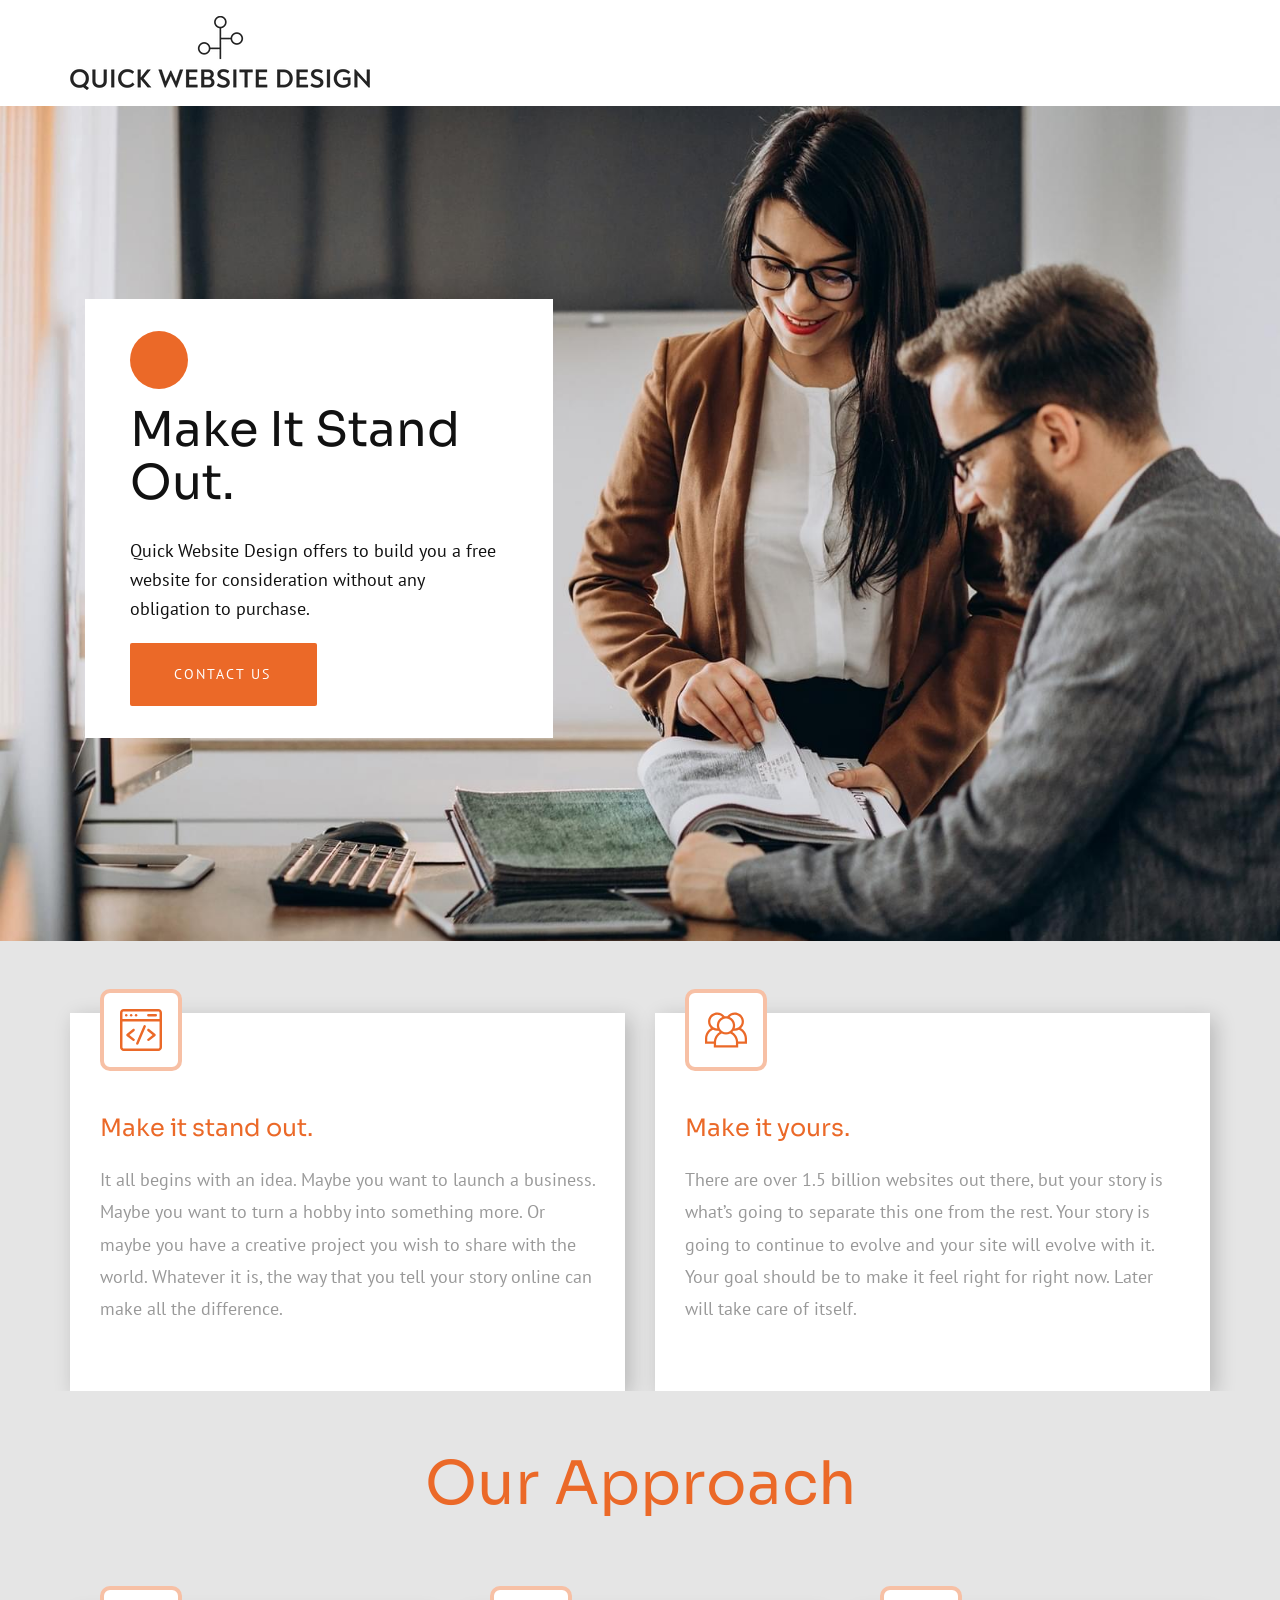
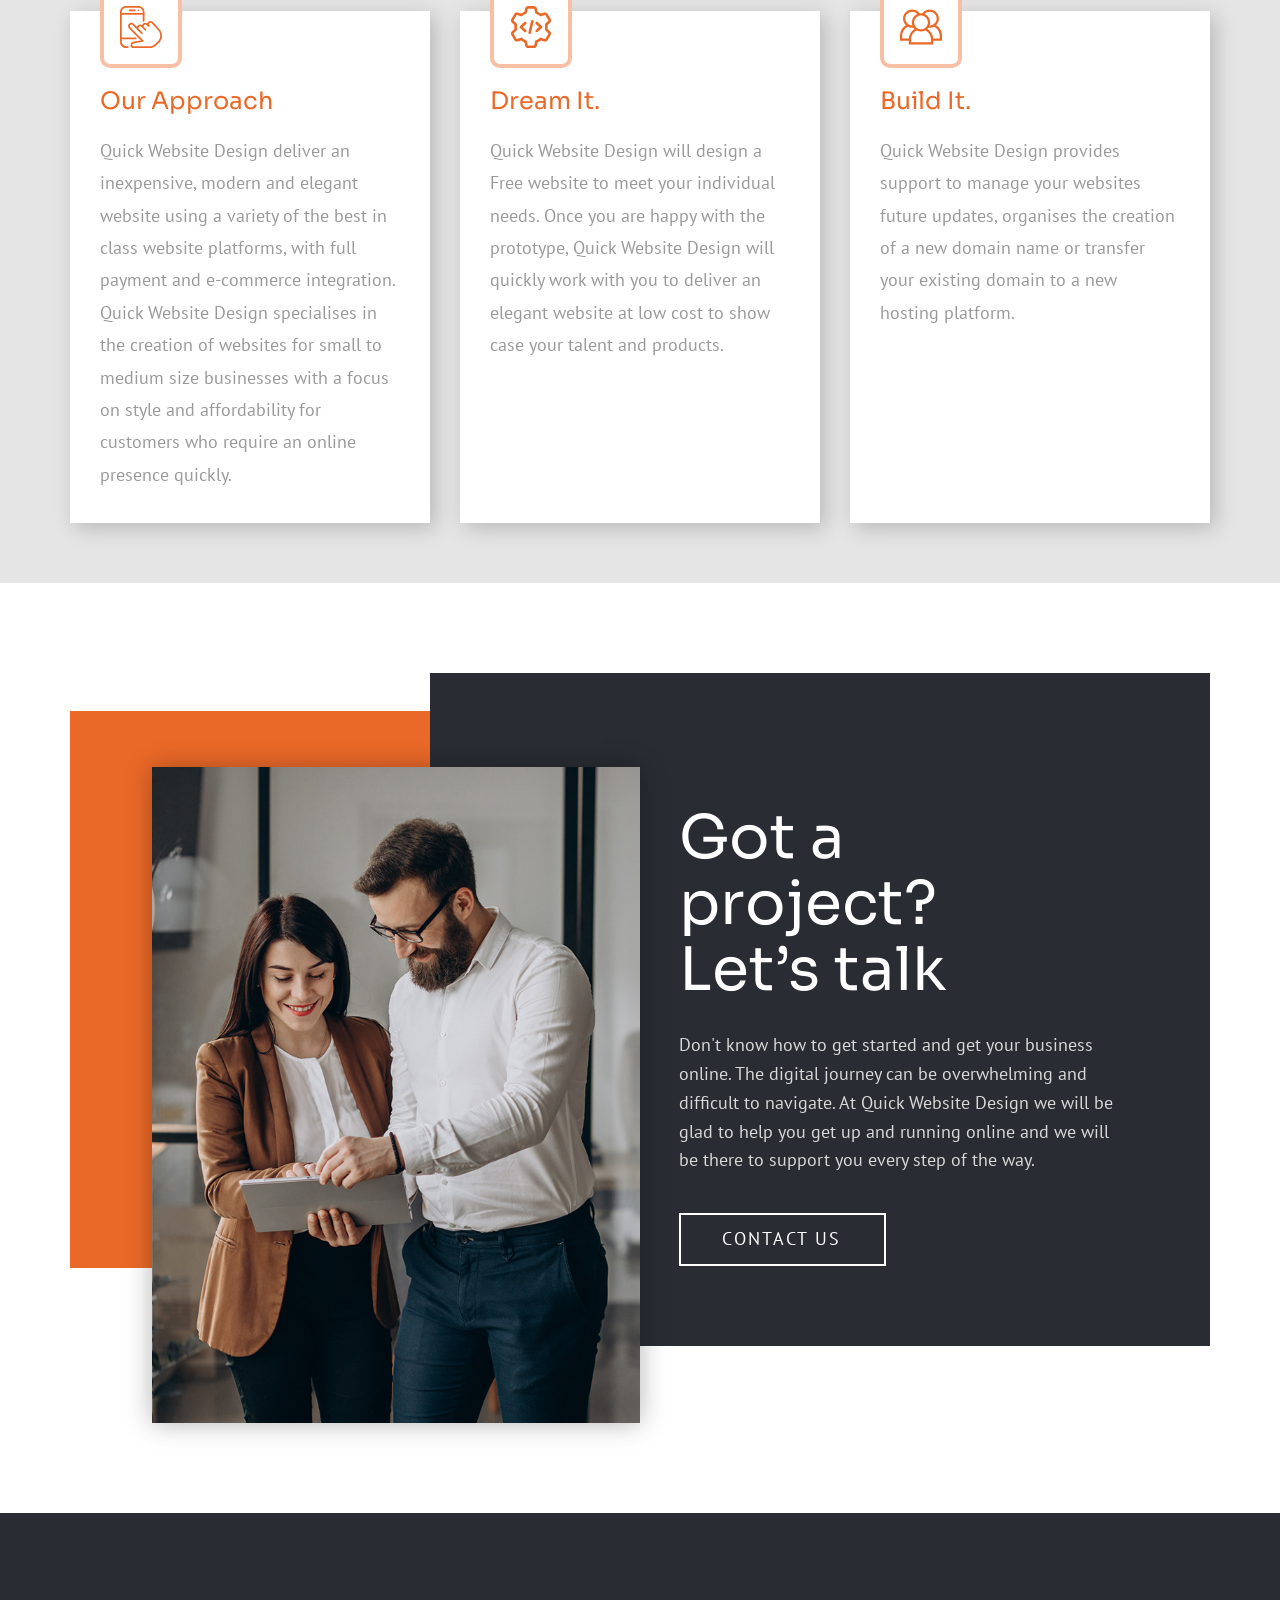
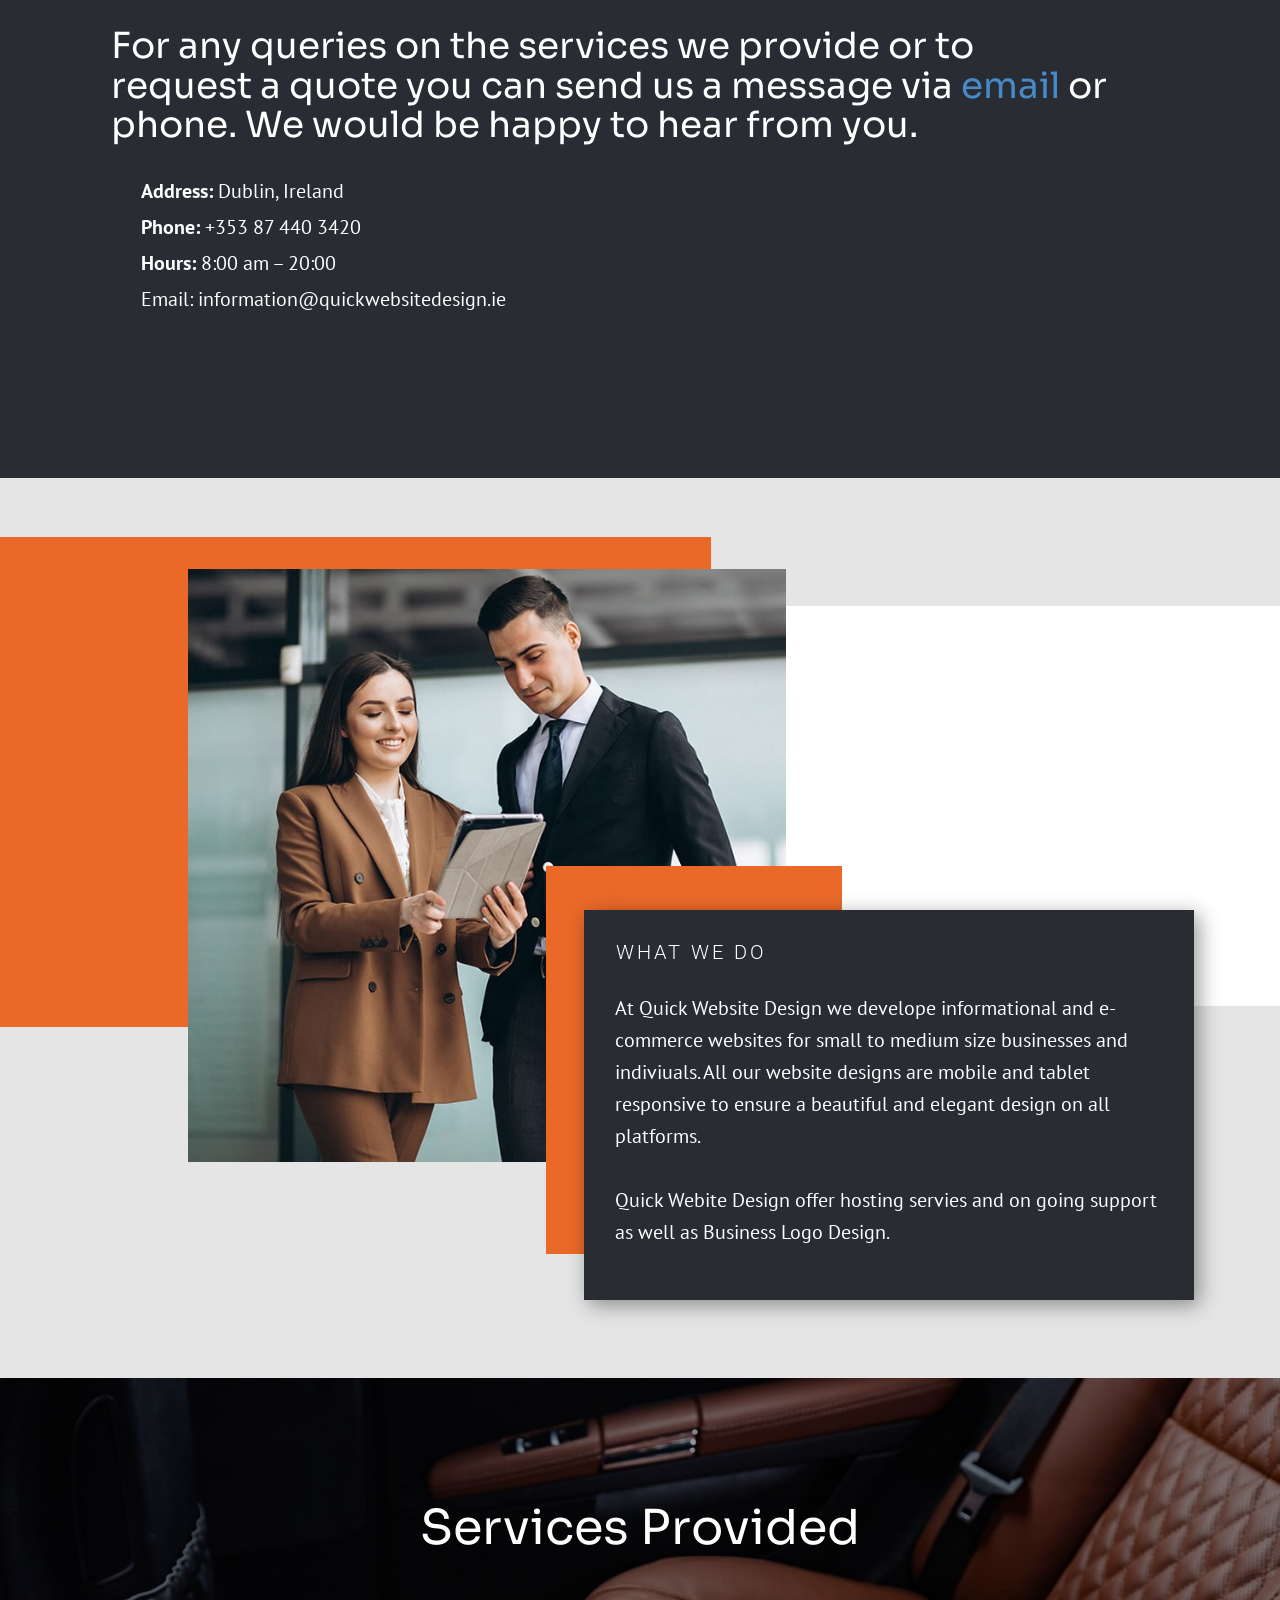
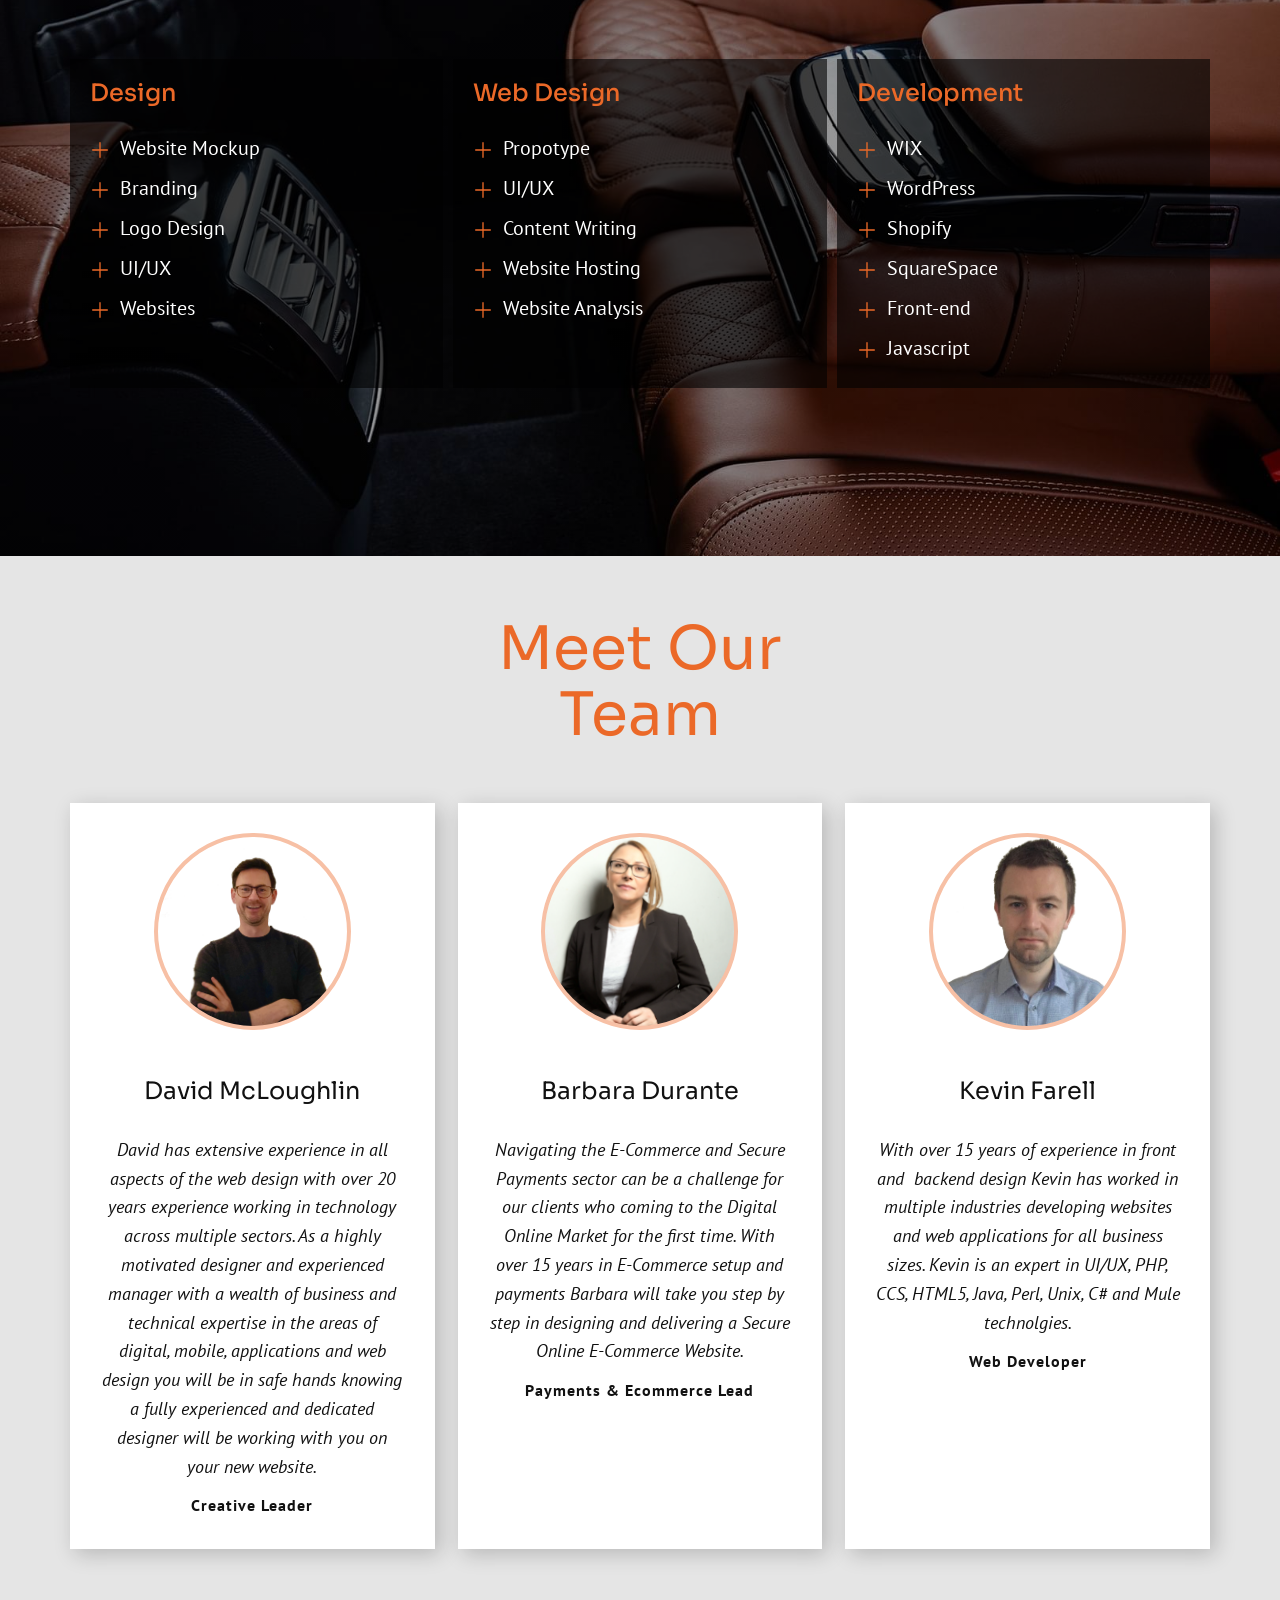
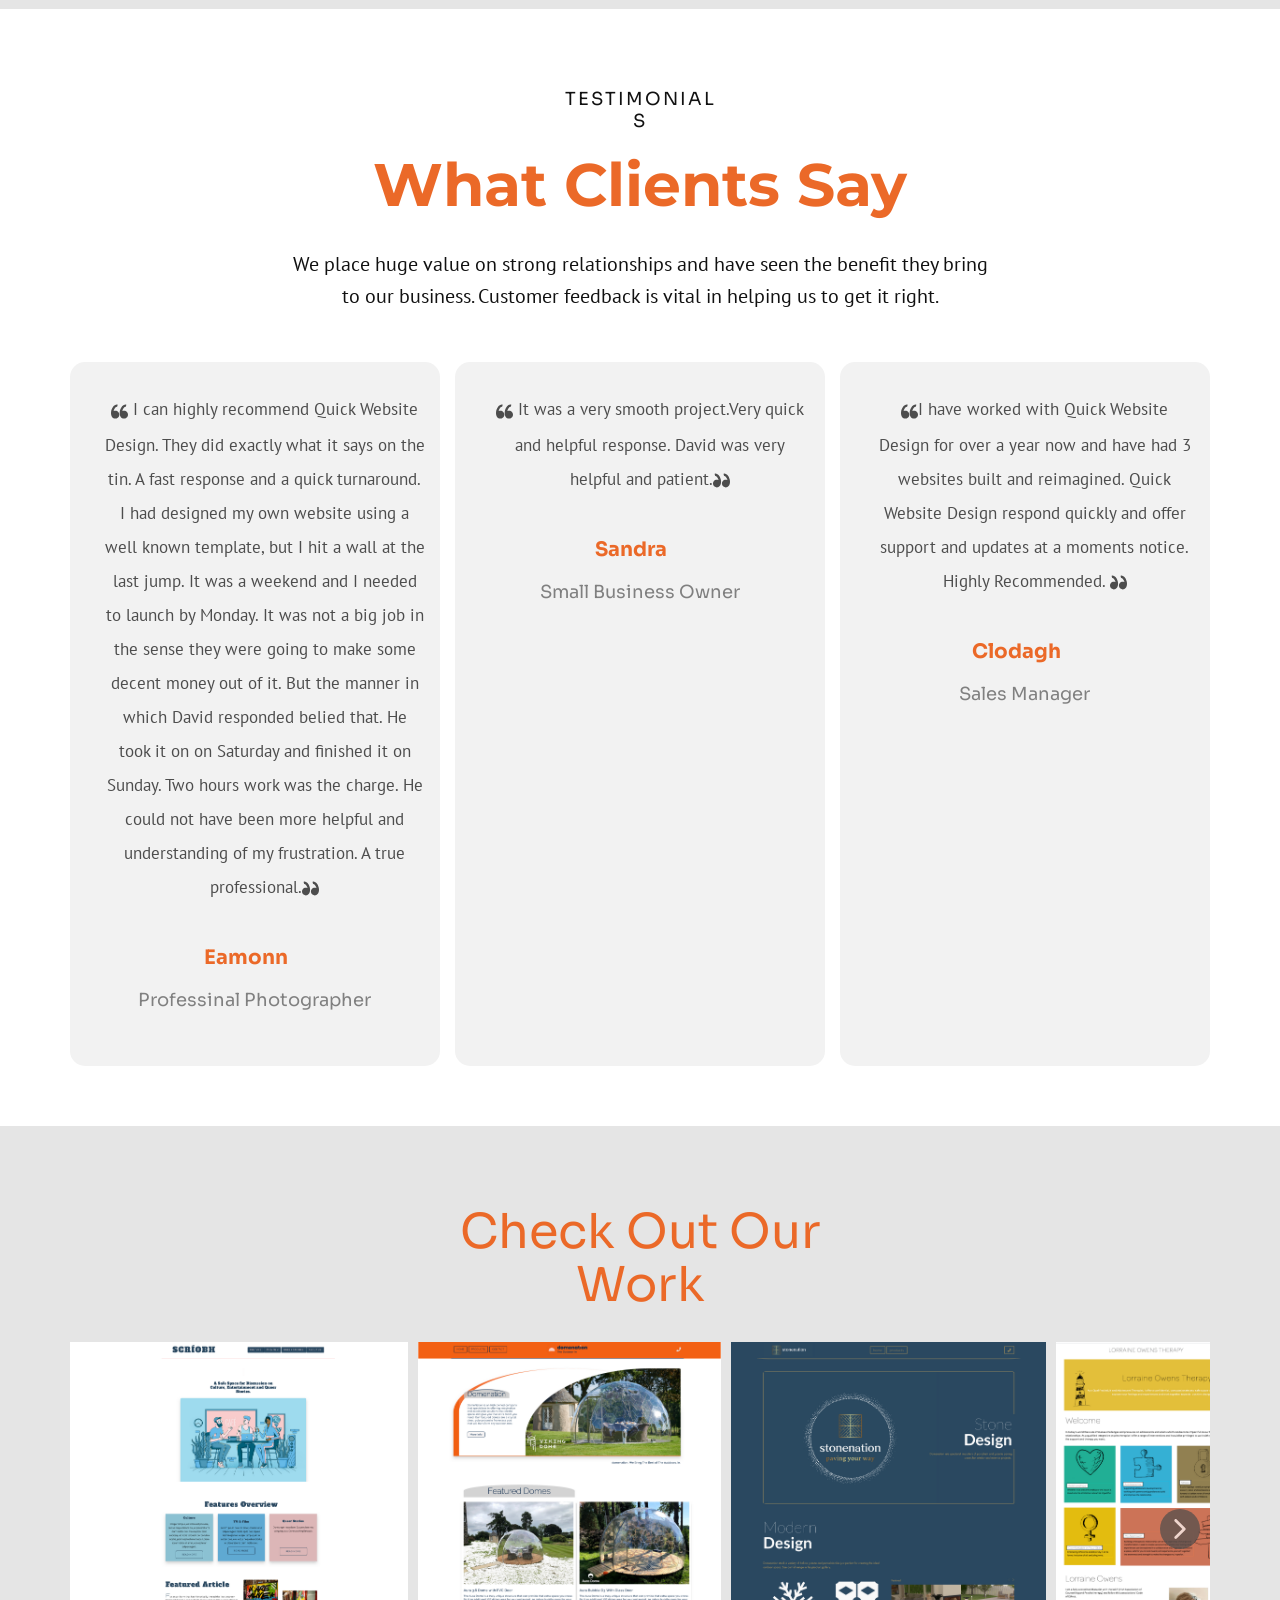
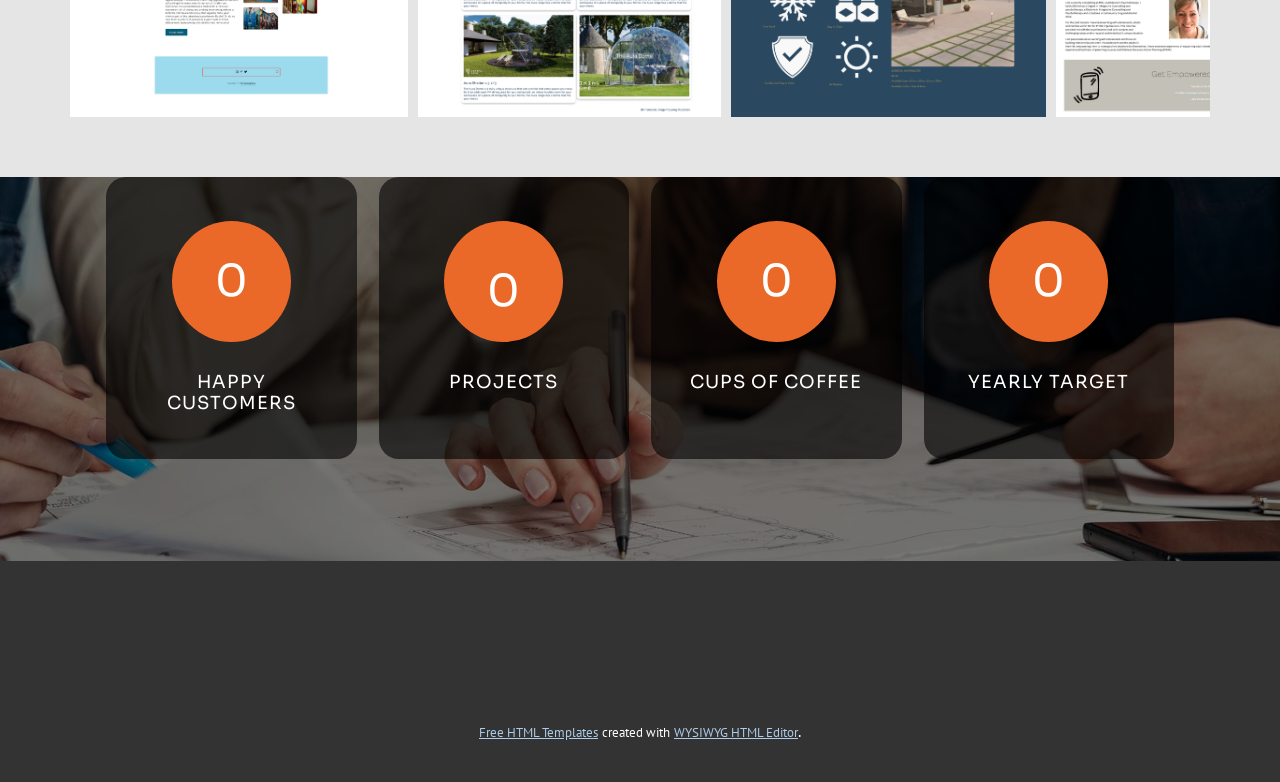
==== commit ba0c4603: "Added Icon and Removed Footer Nice Page Details" ====
--- a/Quick Website Design/index.html
+++ b/Quick Website Design/index.html
@@ -31,16 +31,17 @@
     <script type="application/ld+json">{
 		"@context": "http://schema.org",
 		"@type": "Organization",
-		"name": "Quick Website Design"
+		"name": "Quick Website Design",
+		"logo": "images/QUICKWEBSITEDESIGN_free-file.png"
 }</script>
     <meta name="theme-color" content="#478ac9">
     <meta property="og:title" content="Home">
     <meta property="og:type" content="website">
   </head>
-  <body data-home-page="Home.html" data-home-page-title="Home" class="u-body"><header class="u-align-center-sm u-align-center-xs u-clearfix u-header" id="sec-3a80" data-animation-name="" data-animation-duration="0" data-animation-delay="0" data-animation-direction=""><div class="u-align-left u-clearfix u-sheet u-sheet-1">
-        <h3 class="u-align-center-xs u-headline u-text u-text-1">
-          <a href="/">Quick Website Design</a>
-        </h3>
+  <body data-home-page="Home.html" data-home-page-title="Home" class="u-body"><header class="u-align-center-sm u-align-center-xs u-clearfix u-header" id="sec-3a80" data-animation-name="" data-animation-duration="0" data-animation-delay="0" data-animation-direction=""><div class="u-align-left u-clearfix u-sheet u-valign-middle u-sheet-1">
+        <a href="https://nicepage.online" class="u-image u-logo u-image-1" data-image-width="300" data-image-height="74">
+          <img src="images/QUICKWEBSITEDESIGN_free-file.png" class="u-logo-image u-logo-image-1">
+        </a>
       </div></header> 
     <section class="u-align-left u-clearfix u-image u-section-1" id="carousel_2e1d" data-image-width="1620" data-image-height="1080">
       <div class="u-clearfix u-sheet u-sheet-1">
--- a/Quick Website Design/nicepage.css
+++ b/Quick Website Design/nicepage.css
@@ -34621,12 +34621,18 @@
 
 /*end-variables sitestylecss*/
 .u-header .u-sheet-1 {
-  min-height: 78px;
-}
-
-.u-header .u-text-1 {
-  margin-bottom: 23px;
-  margin-top: 21px;
+  min-height: 105px;
+}
+
+.u-header .u-image-1 {
+  width: 300px;
+  height: 74px;
+  margin: 16px auto 16px 0;
+}
+
+.u-header .u-logo-image-1 {
+  width: 100%;
+  height: 100%;
 }
 
 
@@ -34635,11 +34641,6 @@
   .u-header .u-sheet-1 {
     min-height: 102px;
   }
-
-  .u-header .u-text-1 {
-    width: auto;
-    margin: 22px 0 52px;
-  }
 }
 .u-footer {
   background-image: none;
--- a/Quick Website Design/Home.css
+++ b/Quick Website Design/Home.css
@@ -2009,7 +2009,6 @@
 
 .u-section-11 .u-sheet-1 {
   min-height: 627px;
-  margin-bottom: 0;
 }
 
 .u-section-11 .u-text-1 {
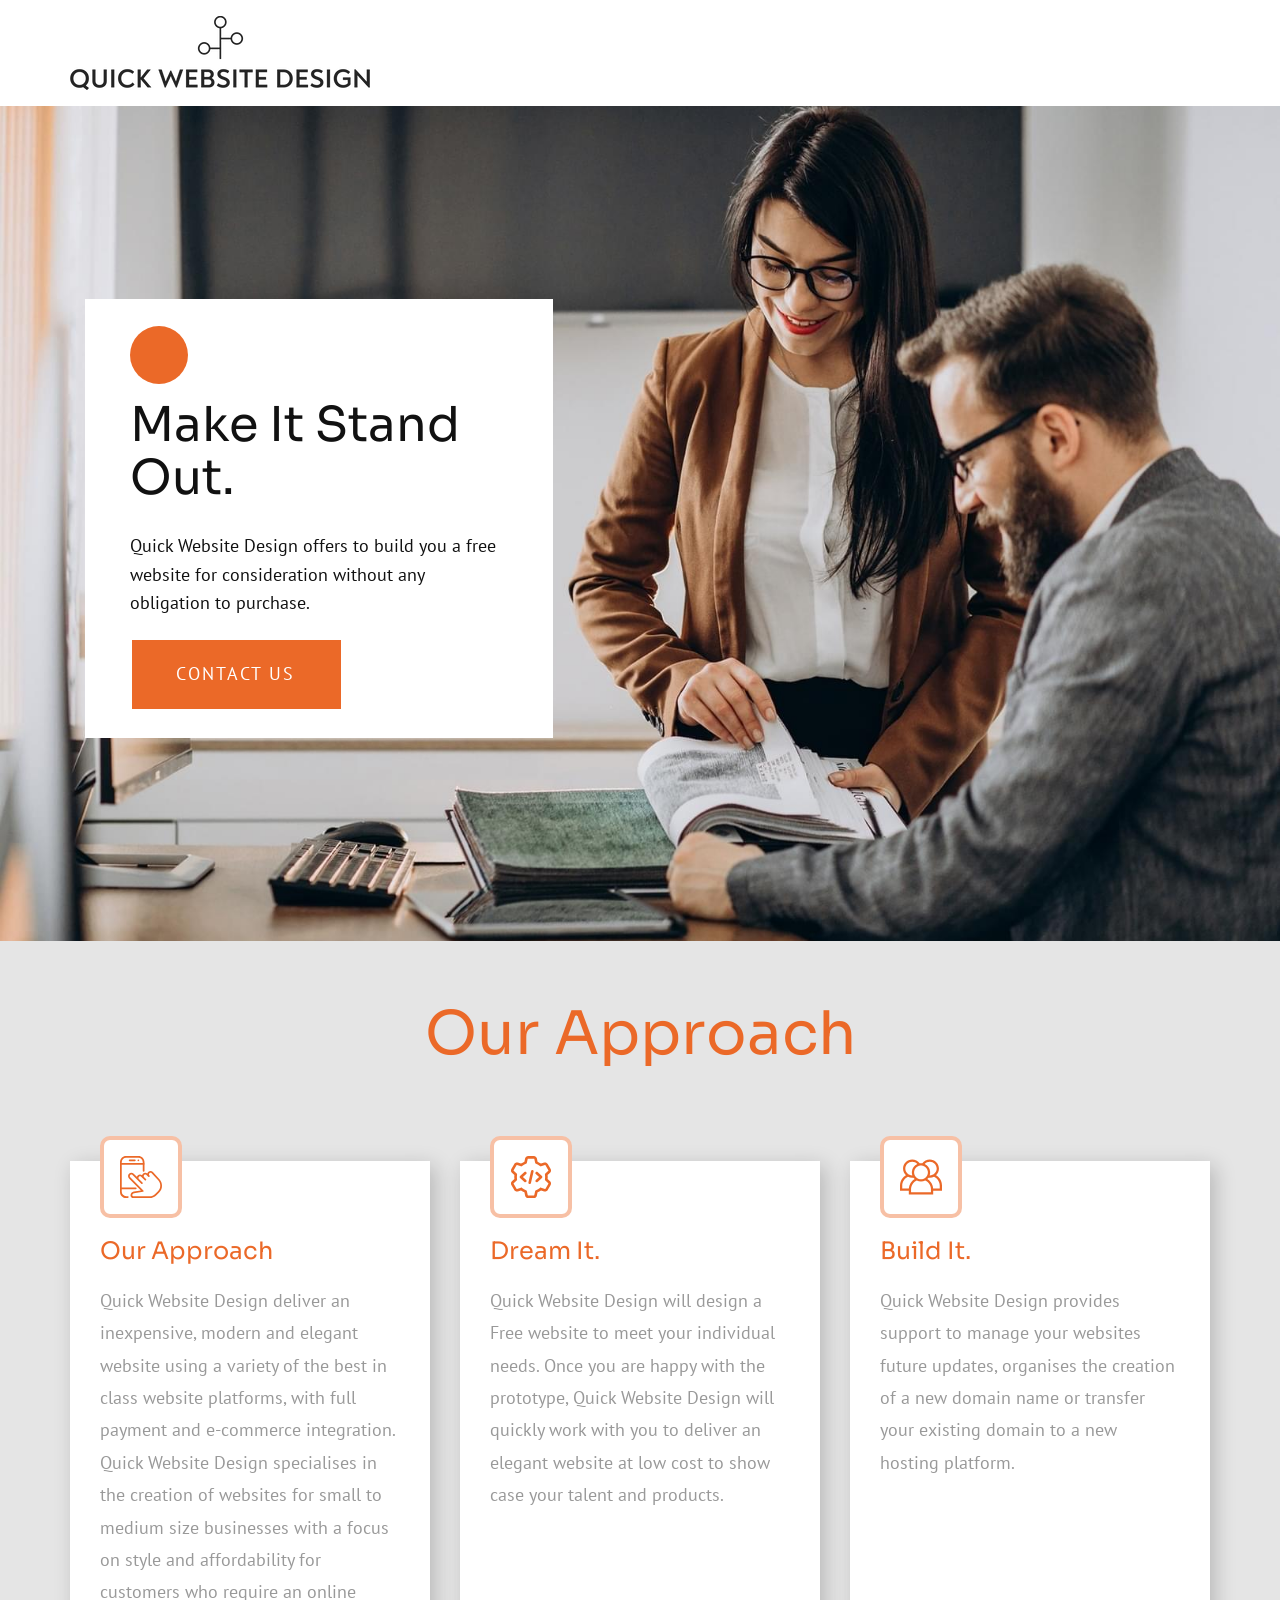
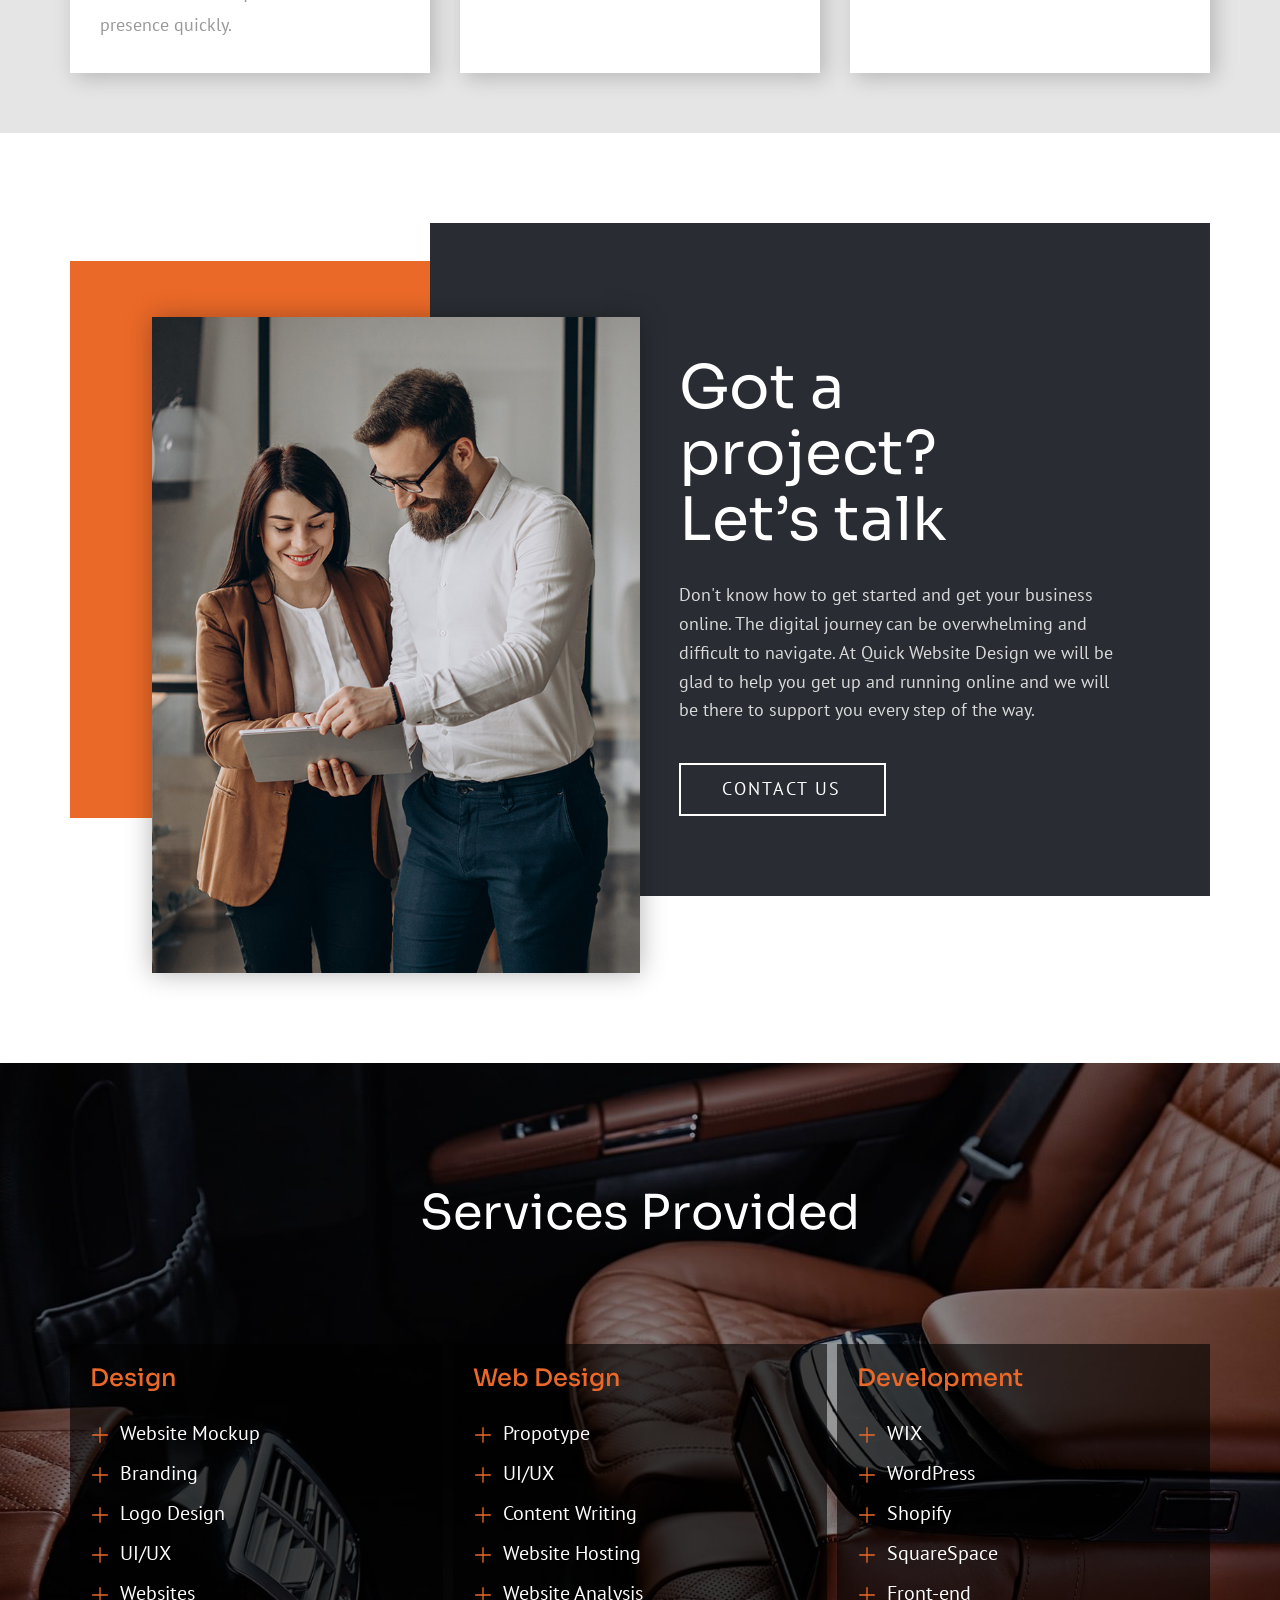
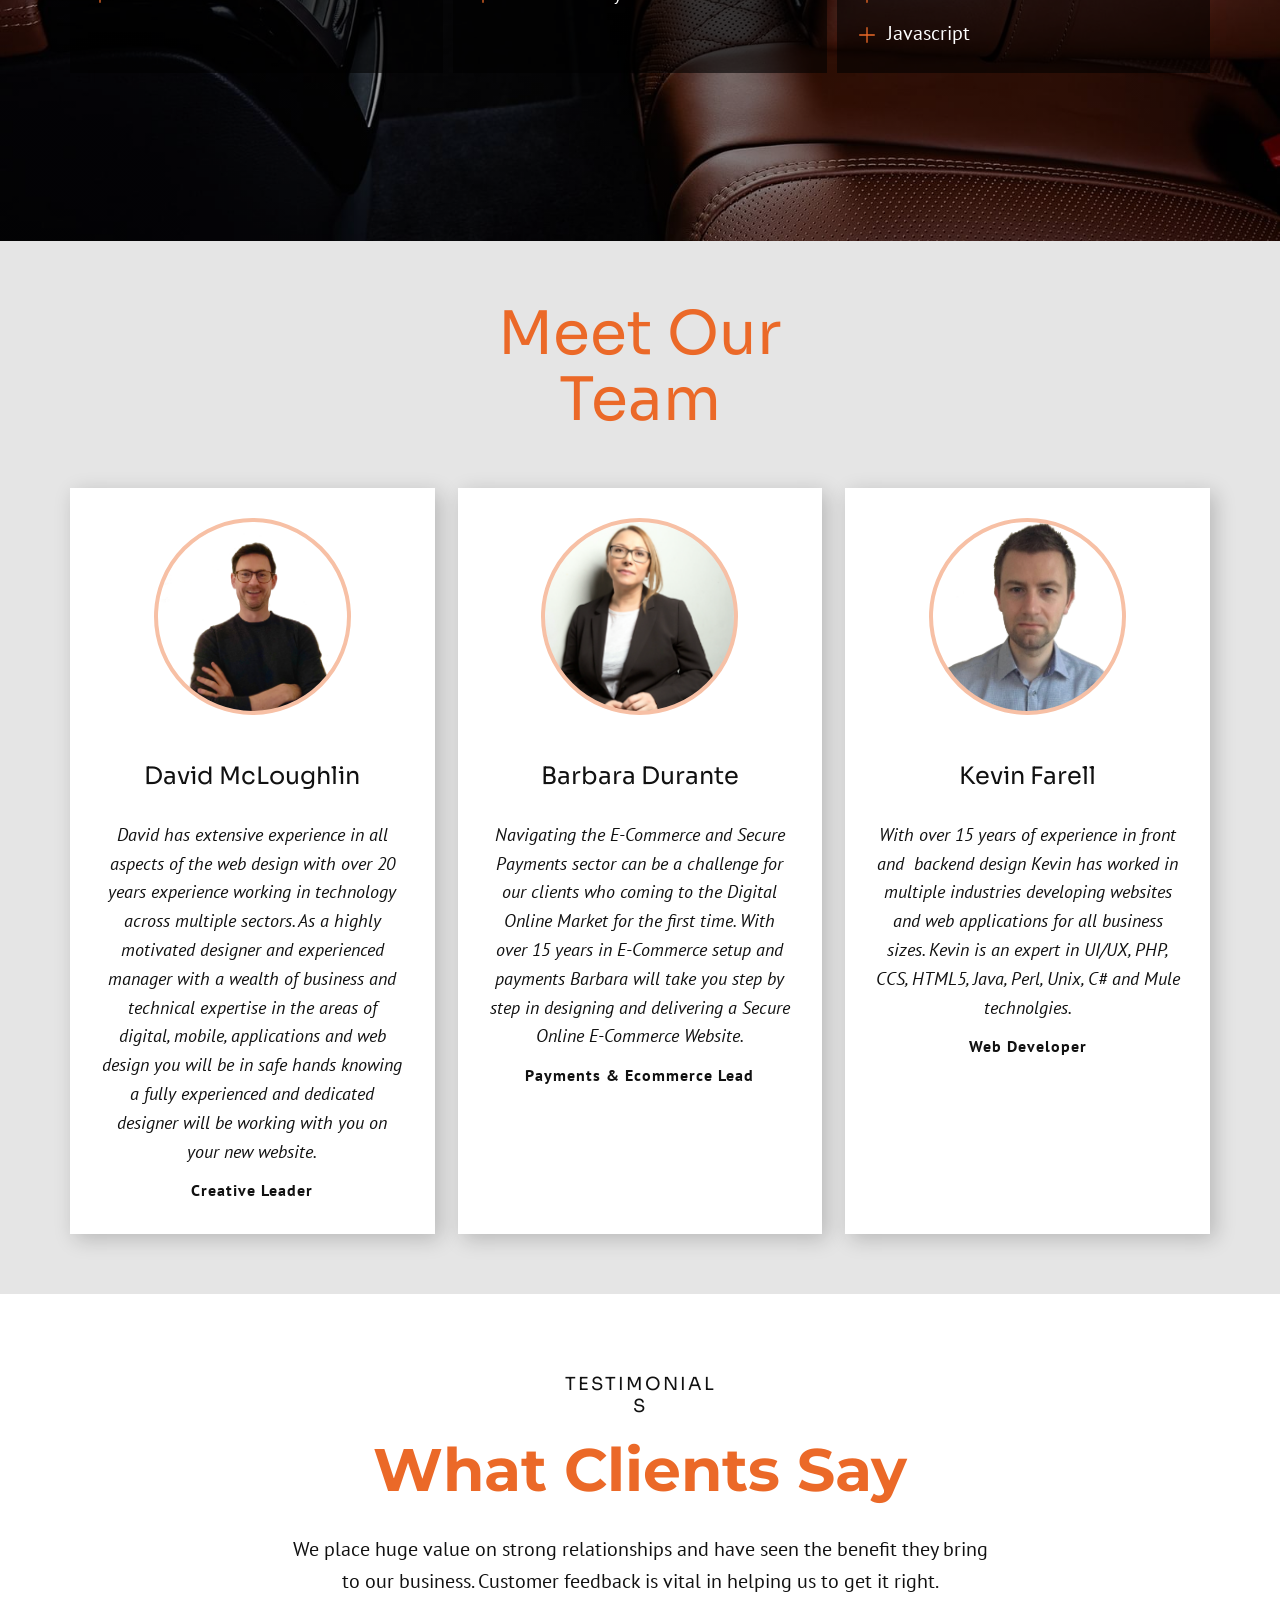
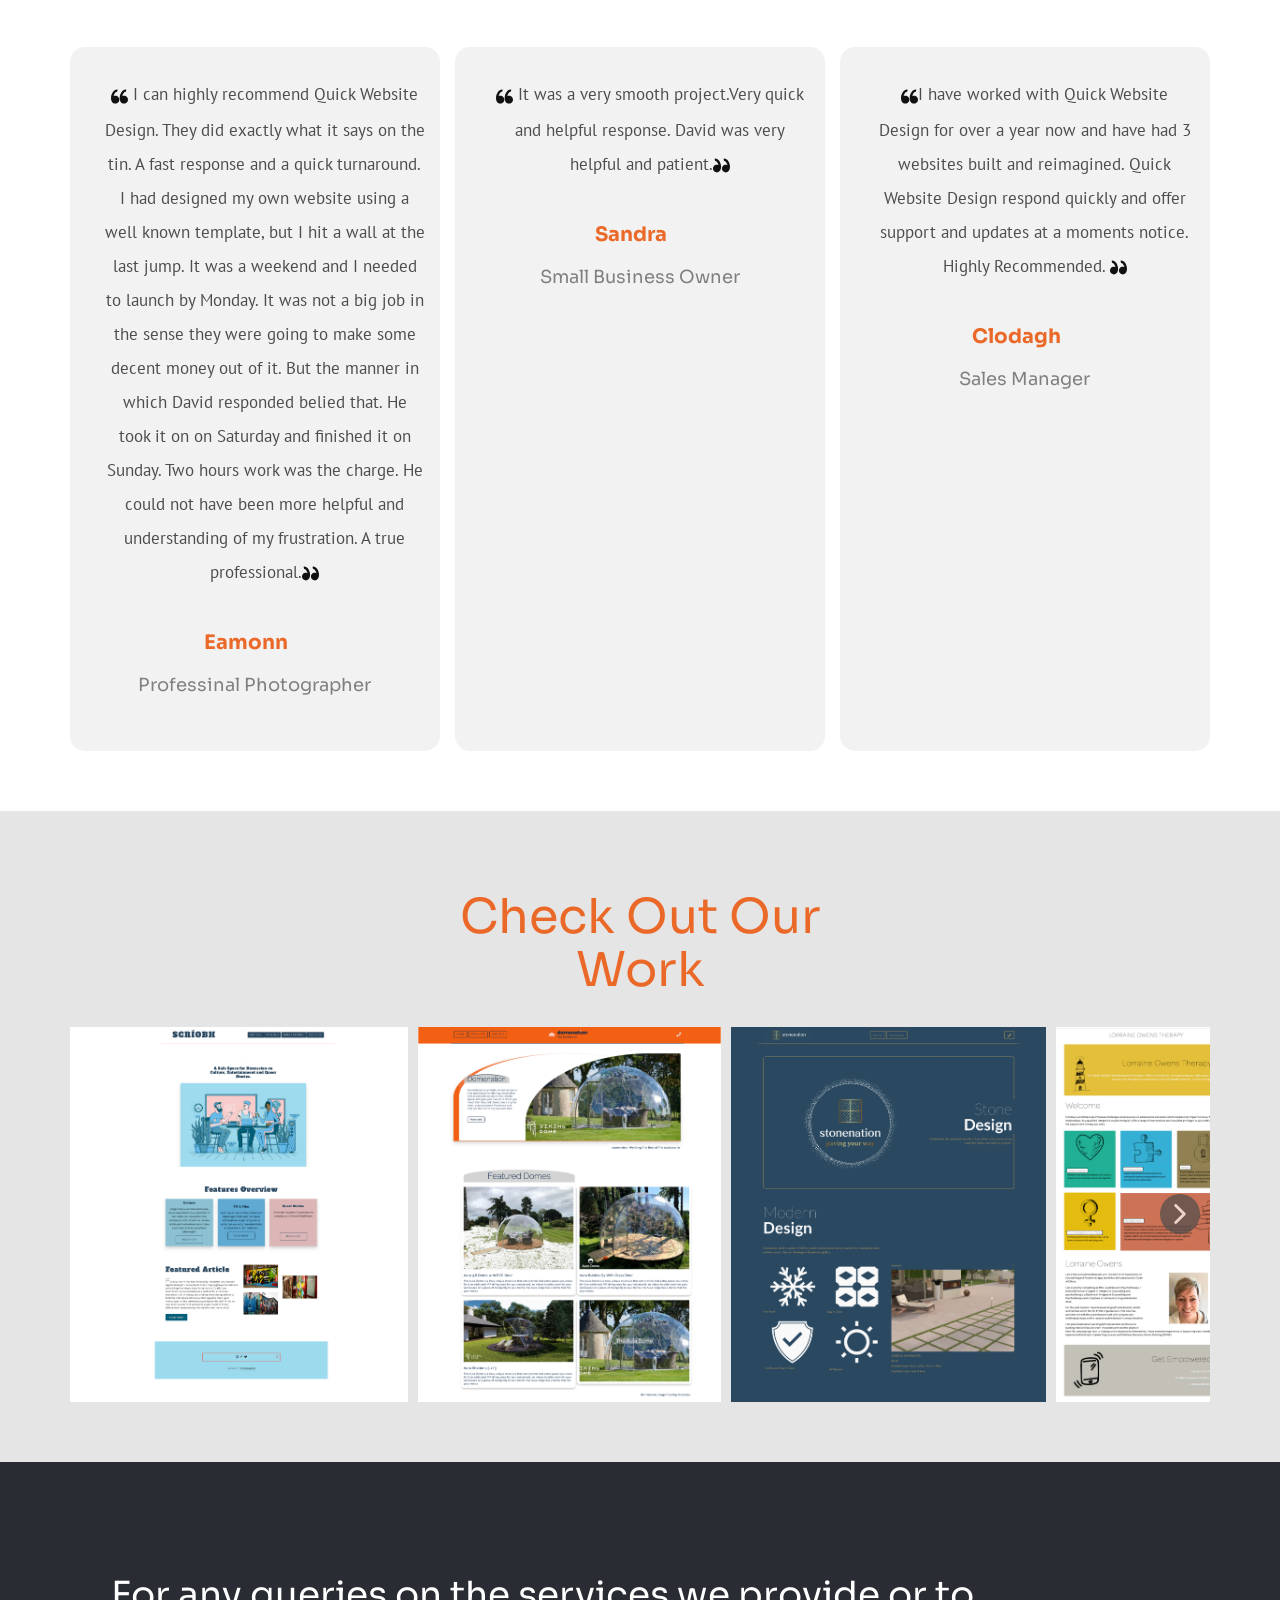
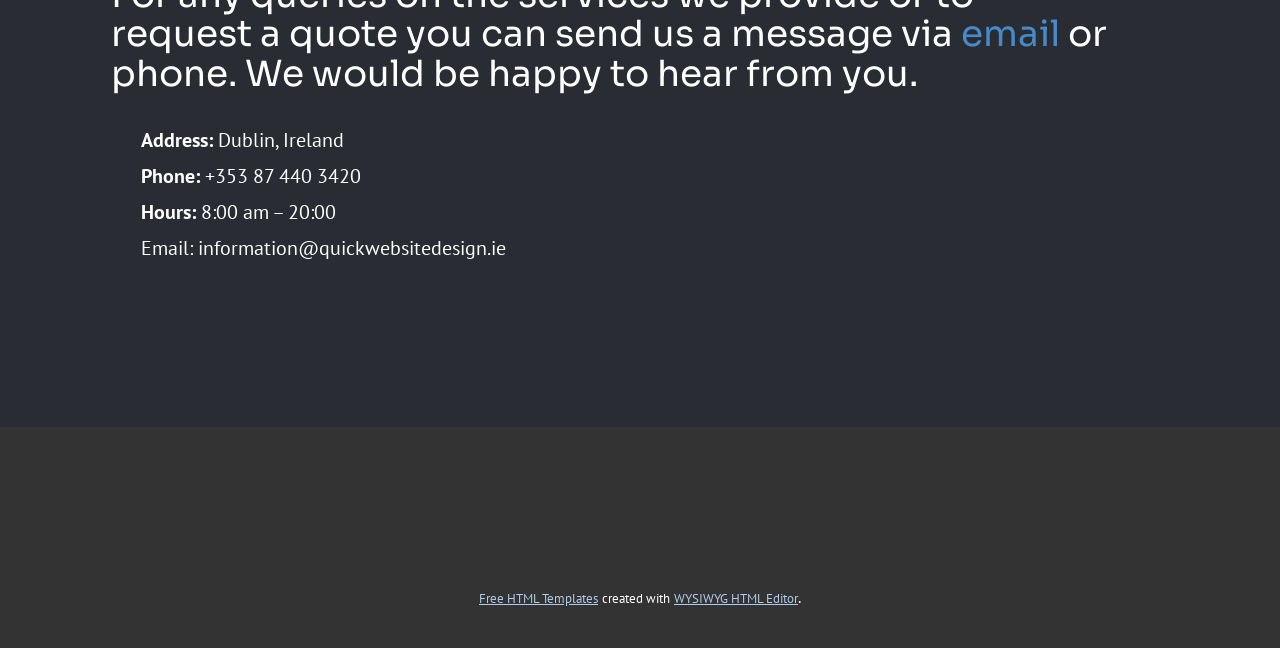
==== commit 074f6f6f: "Add files via upload website redesign, remove unnecessary blocks" ====
--- a/Quick Website Design/index.html
+++ b/Quick Website Design/index.html
@@ -12,13 +12,9 @@
 <link rel="stylesheet" href="Home.css" media="screen">
     <script class="u-script" type="text/javascript" src="jquery.js" defer=""></script>
     <script class="u-script" type="text/javascript" src="nicepage.js" defer=""></script>
-    <meta name="generator" content="Nicepage 3.26.0, nicepage.com">
+    <meta name="generator" content="Nicepage 4.0.3, nicepage.com">
     <link id="u-theme-google-font" rel="stylesheet" href="https://fonts.googleapis.com/css?family=PT+Sans:400,400i,700,700i|Sora:100,200,300,400,500,600,700,800">
-    <link id="u-page-google-font" rel="stylesheet" href="https://fonts.googleapis.com/css?family=Roboto:100,100i,300,300i,400,400i,500,500i,700,700i,900,900i|Montserrat:100,100i,200,200i,300,300i,400,400i,500,500i,600,600i,700,700i,800,800i,900,900i|Sora:100,200,300,400,500,600,700,800">
-    
-    
-    
-    
+    <link id="u-page-google-font" rel="stylesheet" href="https://fonts.googleapis.com/css?family=Montserrat:100,100i,200,200i,300,300i,400,400i,500,500i,600,600i,700,700i,800,800i,900,900i|Sora:100,200,300,400,500,600,700,800">
     
     
     
@@ -50,34 +46,12 @@
             <div class="u-palette-2-base u-shape u-shape-circle u-shape-1"></div>
             <h1 class="u-text u-text-default u-text-1"> Make It Stand Out. </h1>
             <p class="u-text u-text-2"> Quick Website Design offers to build you a&nbsp;free website&nbsp;for consideration without any obligation to purchase.</p>
-            <a href="mailto:information@quickwebsitedesign.ie?subject=Request%20For%20Information" class="u-active-black u-border-none u-btn u-btn-round u-button-style u-hover-black u-palette-2-base u-radius-2 u-text-active-white u-text-hover-white u-btn-1">contact us</a>
-          </div>
-        </div>
-      </div>
-    </section>
-    <section class="u-align-center-lg u-align-center-md u-align-center-sm u-align-center-xl u-align-left-xs u-clearfix u-grey-10 u-section-2" id="carousel_2469">
-      <div class="u-clearfix u-sheet u-valign-middle-sm u-sheet-1">
-        <div class="u-expanded-width-xs u-list u-list-1">
-          <div class="u-repeater u-repeater-1">
-            <div class="u-align-left u-container-style u-list-item u-repeater-item u-shape-rectangle u-white u-list-item-1">
-              <div class="u-container-layout u-similar-container u-container-layout-1"><span class="u-border-4 u-border-palette-2-light-2 u-icon u-icon-rounded u-radius-10 u-spacing-16 u-white u-icon-1"><svg class="u-svg-link" preserveAspectRatio="xMidYMin slice" viewBox="0 0 512 512" style=""><use xmlns:xlink="http://www.w3.org/1999/xlink" xlink:href="#svg-6a7f"></use></svg><svg class="u-svg-content" viewBox="0 0 512 512" id="svg-6a7f"><path d="m467 1h-422c-24.813 0-45 20.187-45 45v420c0 24.813 20.187 45 45 45h422c24.813 0 45-20.187 45-45v-420c0-24.813-20.187-45-45-45zm-422 30h422c8.271 0 15 6.729 15 15v75h-452v-75c0-8.271 6.729-15 15-15zm422 450h-422c-8.271 0-15-6.729-15-15v-315h452v315c0 8.271-6.729 15-15 15z"></path><path d="m306.909 197.213c-7.614-3.263-16.433.264-19.696 7.878l-90 210c-3.264 7.614.264 16.433 7.878 19.696 7.617 3.264 16.434-.266 19.696-7.878l90-210c3.264-7.615-.264-16.433-7.878-19.696z"></path><path d="m177.713 246.629c-5.176-6.469-14.617-7.517-21.083-2.342l-75 60c-7.499 5.997-7.504 17.424 0 23.426l75 60c6.469 5.176 15.91 4.126 21.083-2.342 5.175-6.469 4.127-15.909-2.343-21.083l-60.358-48.288 60.358-48.287c6.47-5.175 7.518-14.614 2.343-21.084z"></path><path d="m430.37 304.287-75-60c-6.469-5.176-15.909-4.127-21.083 2.342-5.175 6.469-4.127 15.909 2.343 21.083l60.358 48.288-60.358 48.287c-6.47 5.175-7.518 14.614-2.343 21.083 5.182 6.476 14.623 7.512 21.083 2.342l75-60c7.499-5.997 7.504-17.423 0-23.425z"></path><circle cx="76" cy="76" r="15"></circle><circle cx="136" cy="76" r="15"></circle><circle cx="196" cy="76" r="15"></circle><path d="m346 91h90c8.284 0 15-6.716 15-15s-6.716-15-15-15h-90c-8.284 0-15 6.716-15 15s6.716 15 15 15z"></path></svg></span>
-                <h5 class="u-text u-text-palette-2-base u-text-1"> Make it&nbsp;stand out.</h5>
-                <p class="u-text u-text-grey-40 u-text-2"> It all begins with an idea. Maybe you want to launch a business. Maybe you want to turn a hobby into something more. Or maybe you have a creative project you wish to share with the world. Whatever it is, the way that you tell your story online can make all the difference.</p>
-              </div>
-            </div>
-            <div class="u-align-left u-container-style u-list-item u-repeater-item u-shape-rectangle u-white u-list-item-2">
-              <div class="u-container-layout u-similar-container u-container-layout-2"><span class="u-border-4 u-border-palette-2-light-2 u-icon u-icon-rounded u-radius-10 u-spacing-16 u-text-palette-2-base u-white u-icon-2"><svg class="u-svg-link" preserveAspectRatio="xMidYMin slice" viewBox="0 0 372.483 372.483" style=""><use xmlns:xlink="http://www.w3.org/1999/xlink" xlink:href="#svg-9079"></use></svg><svg class="u-svg-content" viewBox="0 0 372.483 372.483" x="0px" y="0px" id="svg-9079" style="enable-background:new 0 0 372.483 372.483;"><g id="XMLID_10_"><g><path d="M372.482,263.045c0-21.796-6.527-42.842-18.877-60.863c-8.883-12.962-20.322-23.726-33.578-31.725    c15.607-14.78,25.372-35.67,25.372-58.811c0-44.684-36.354-81.038-81.037-81.038c-26.496,0-51.316,13.104-66.392,34.615    c-3.831-0.558-7.745-0.859-11.729-0.859s-7.897,0.302-11.728,0.859c-15.077-21.511-39.897-34.615-66.392-34.615    c-44.684,0-81.038,36.354-81.038,81.038c0,23.141,9.765,44.031,25.373,58.811c-13.257,7.998-24.696,18.763-33.578,31.724    C6.528,220.203,0,241.249,0,263.045v45.075h78.121v33.755h216.242V308.12h78.12v-45.075H372.482z M264.362,50.609    c33.656,0,61.037,27.381,61.037,61.038s-27.381,61.038-61.037,61.038c-0.603,0-1.206-0.009-1.81-0.027    c0.046-0.128,0.084-0.259,0.129-0.387c1.042-2.954,1.911-5.988,2.608-9.087c0.049-0.22,0.105-0.438,0.152-0.659    c0.181-0.836,0.34-1.68,0.495-2.526c0.073-0.4,0.148-0.799,0.215-1.2c0.126-0.755,0.24-1.513,0.345-2.274    c0.073-0.529,0.139-1.058,0.202-1.588c0.079-0.672,0.156-1.345,0.219-2.022c0.064-0.691,0.112-1.383,0.158-2.076    c0.036-0.546,0.081-1.09,0.106-1.639c0.055-1.177,0.086-2.356,0.09-3.536c0-0.087,0.007-0.172,0.007-0.26    c0-0.047-0.004-0.094-0.004-0.141c-0.002-1.205-0.037-2.403-0.091-3.597c-0.016-0.347-0.037-0.693-0.057-1.039    c-0.059-1.015-0.136-2.025-0.231-3.03c-0.022-0.228-0.04-0.456-0.063-0.683c-3.022-29.209-21.475-54.21-48.095-65.774    C230.208,58.253,246.8,50.609,264.362,50.609z M165.122,88.131c0.195-0.071,0.392-0.138,0.587-0.208    c0.607-0.217,1.219-0.423,1.834-0.622c0.466-0.149,0.935-0.293,1.407-0.431c0.343-0.101,0.687-0.198,1.032-0.294    c0.616-0.169,1.235-0.334,1.86-0.485c4.62-1.122,9.438-1.731,14.397-1.731c4.963,0.004,9.783,0.614,14.404,1.736    c0.621,0.15,1.236,0.314,1.849,0.482c0.35,0.097,0.7,0.195,1.047,0.298c0.466,0.137,0.93,0.279,1.391,0.426    c0.623,0.201,1.242,0.409,1.856,0.629c0.189,0.067,0.378,0.131,0.566,0.2c20.413,7.549,35.718,25.716,39.182,47.763    c0.027,0.176,0.053,0.353,0.079,0.53c0.111,0.747,0.204,1.5,0.287,2.255c0.03,0.278,0.062,0.555,0.089,0.834    c0.066,0.689,0.115,1.383,0.159,2.079c0.018,0.298,0.043,0.595,0.057,0.894c0.042,0.889,0.065,1.783,0.068,2.682    c0,0.078,0.005,0.154,0.005,0.232c0,0.036-0.002,0.073-0.002,0.109c-0.002,0.87-0.028,1.734-0.066,2.595    c-0.012,0.271-0.024,0.542-0.04,0.812c-0.047,0.832-0.109,1.66-0.189,2.482c-0.031,0.318-0.073,0.635-0.109,0.952    c-0.061,0.532-0.129,1.063-0.203,1.591c-0.058,0.411-0.116,0.823-0.182,1.232c-0.101,0.623-0.213,1.242-0.333,1.859    c-0.107,0.549-0.224,1.096-0.346,1.642c-0.073,0.329-0.149,0.658-0.228,0.985c-0.195,0.811-0.409,1.617-0.637,2.42    c-0.091,0.319-0.176,0.64-0.272,0.956c-0.139,0.46-0.289,0.916-0.438,1.372c-0.12,0.365-0.243,0.728-0.37,1.09    c-0.144,0.411-0.286,0.823-0.438,1.231c-0.259,0.693-0.531,1.38-0.814,2.061c-0.126,0.304-0.26,0.605-0.391,0.908    c-0.247,0.567-0.501,1.131-0.765,1.689c-0.031,0.066-0.062,0.132-0.093,0.198c-0.095,0.198-0.189,0.397-0.286,0.595    c-0.296,0.604-0.604,1.201-0.92,1.793c-0.123,0.23-0.242,0.463-0.368,0.692c-0.008,0.015-0.016,0.029-0.024,0.043    c-0.346,0.63-0.707,1.25-1.074,1.866c-0.146,0.244-0.29,0.489-0.439,0.73c-0.4,0.649-0.811,1.291-1.234,1.923    c-0.263,0.393-0.538,0.778-0.81,1.165c-0.231,0.328-0.461,0.657-0.698,0.98c-0.307,0.418-0.62,0.831-0.938,1.242    c-0.216,0.279-0.434,0.556-0.654,0.832c-0.336,0.42-0.675,0.838-1.021,1.249c-0.215,0.255-0.436,0.505-0.655,0.756    c-0.36,0.413-0.719,0.827-1.089,1.23c-0.22,0.239-0.448,0.469-0.672,0.705c-0.602,0.635-1.218,1.256-1.846,1.865    c-0.373,0.361-0.744,0.723-1.126,1.074c-0.264,0.243-0.535,0.479-0.804,0.718c-0.438,0.389-0.879,0.774-1.328,1.15    c-0.228,0.191-0.458,0.38-0.689,0.568c-0.543,0.442-1.093,0.875-1.652,1.299c-0.152,0.115-0.302,0.232-0.455,0.346    c-10.16,7.553-22.736,12.03-36.34,12.03c-13.605,0-26.183-4.478-36.343-12.033c-0.15-0.112-0.297-0.227-0.446-0.34    c-0.561-0.425-1.114-0.861-1.659-1.305c-0.229-0.187-0.458-0.374-0.684-0.564c-0.451-0.378-0.893-0.765-1.333-1.155    c-0.267-0.238-0.537-0.472-0.8-0.714c-0.383-0.352-0.755-0.715-1.129-1.076c-0.631-0.611-1.248-1.234-1.852-1.871    c-0.221-0.233-0.447-0.46-0.664-0.696c-0.371-0.404-0.73-0.819-1.09-1.232c-0.219-0.251-0.439-0.5-0.654-0.755    c-0.347-0.411-0.685-0.829-1.021-1.248c-0.22-0.276-0.439-0.553-0.655-0.833c-0.317-0.41-0.63-0.823-0.937-1.241    c-0.237-0.324-0.468-0.654-0.699-0.983c-0.272-0.386-0.546-0.77-0.808-1.162c-0.425-0.635-0.838-1.279-1.239-1.93    c-0.147-0.239-0.289-0.48-0.433-0.721c-0.373-0.625-0.738-1.253-1.089-1.892c-0.129-0.235-0.251-0.474-0.378-0.71    c-0.316-0.594-0.625-1.193-0.922-1.798c-0.106-0.215-0.209-0.432-0.312-0.648c-0.016-0.033-0.031-0.066-0.046-0.099    c-0.277-0.584-0.542-1.174-0.801-1.769c-0.123-0.283-0.248-0.565-0.366-0.849c-0.29-0.696-0.567-1.398-0.832-2.106    c-0.143-0.382-0.275-0.768-0.41-1.153c-0.139-0.395-0.273-0.793-0.404-1.192c-0.141-0.432-0.283-0.864-0.415-1.298    c-0.197-0.649-0.383-1.302-0.558-1.959c-0.123-0.461-0.234-0.926-0.347-1.39c-0.088-0.365-0.173-0.73-0.254-1.097    c-0.1-0.45-0.201-0.899-0.291-1.351c-0.139-0.704-0.266-1.412-0.38-2.124c-0.062-0.384-0.116-0.769-0.171-1.153    c-0.081-0.569-0.154-1.141-0.219-1.715c-0.032-0.283-0.069-0.566-0.098-0.849c-0.083-0.843-0.146-1.692-0.194-2.544    c-0.014-0.245-0.025-0.49-0.036-0.735c-0.041-0.911-0.07-1.825-0.07-2.745c0-0.986,0.028-1.965,0.075-2.94    c0.013-0.265,0.035-0.528,0.05-0.792c0.044-0.732,0.097-1.462,0.167-2.188c0.024-0.253,0.053-0.505,0.08-0.757    c0.086-0.786,0.183-1.568,0.299-2.345c0.022-0.151,0.044-0.303,0.068-0.454C129.393,113.864,144.701,95.685,165.122,88.131z     M47.083,111.647c0-33.656,27.381-61.038,61.038-61.038c17.563,0,34.154,7.645,45.625,20.529    c-26.629,11.568-45.086,36.581-48.099,65.802c-0.021,0.198-0.036,0.397-0.055,0.596c-0.1,1.041-0.179,2.086-0.239,3.137    c-0.018,0.32-0.038,0.639-0.053,0.96c-0.057,1.251-0.096,2.506-0.096,3.77c0,1.276,0.037,2.549,0.097,3.821    c0.024,0.512,0.066,1.019,0.099,1.528c0.049,0.732,0.099,1.464,0.167,2.194c0.06,0.649,0.134,1.294,0.21,1.939    c0.066,0.562,0.136,1.122,0.214,1.682c0.102,0.735,0.212,1.467,0.333,2.196c0.073,0.433,0.153,0.865,0.232,1.297    c0.15,0.816,0.303,1.63,0.477,2.437c0.058,0.266,0.124,0.53,0.184,0.795c0.679,3.003,1.522,5.943,2.526,8.81    c0.064,0.185,0.12,0.372,0.185,0.556c-0.603,0.018-1.207,0.027-1.809,0.027C74.464,172.684,47.083,145.303,47.083,111.647z     M94.888,239.148c-0.22,0.347-0.43,0.7-0.646,1.049c-0.457,0.738-0.91,1.478-1.348,2.225c-0.245,0.417-0.481,0.837-0.719,1.257    c-0.394,0.693-0.783,1.388-1.161,2.089c-0.238,0.441-0.472,0.884-0.704,1.327c-0.364,0.697-0.719,1.398-1.067,2.101    c-0.219,0.442-0.437,0.883-0.649,1.327c-0.354,0.741-0.695,1.488-1.032,2.236c-0.183,0.407-0.371,0.811-0.548,1.22    c-0.39,0.896-0.762,1.799-1.127,2.705c-0.107,0.265-0.221,0.527-0.325,0.792c-0.463,1.177-0.906,2.362-1.326,3.553    c-0.096,0.273-0.182,0.549-0.277,0.822c-0.316,0.918-0.624,1.839-0.915,2.764c-0.133,0.425-0.256,0.852-0.384,1.278    c-0.235,0.784-0.466,1.569-0.683,2.359c-0.129,0.47-0.252,0.941-0.375,1.413c-0.198,0.758-0.388,1.518-0.568,2.281    c-0.115,0.483-0.227,0.966-0.334,1.45c-0.172,0.773-0.333,1.549-0.488,2.326c-0.093,0.467-0.189,0.934-0.276,1.403    c-0.157,0.846-0.298,1.696-0.435,2.547c-0.064,0.4-0.135,0.798-0.195,1.198c-0.186,1.25-0.355,2.503-0.497,3.762    c-0.002,0.015-0.003,0.03-0.004,0.045c-0.129,1.145-0.24,2.292-0.333,3.443H20v-25.075c0-34.258,19.694-65.013,50.548-79.631    c11.24,5.908,24.017,9.271,37.572,9.271c3.92,0,7.852-0.29,11.754-0.864c0.608,0.867,1.226,1.725,1.866,2.567    c0.216,0.283,0.44,0.559,0.66,0.839c0.632,0.808,1.273,1.607,1.935,2.39c0.271,0.321,0.549,0.635,0.825,0.952    c0.62,0.712,1.25,1.415,1.894,2.104c0.338,0.363,0.682,0.72,1.026,1.077c0.589,0.607,1.186,1.205,1.793,1.794    c0.228,0.221,0.443,0.455,0.673,0.674c-0.869,0.525-1.73,1.063-2.583,1.612c-0.139,0.089-0.275,0.183-0.413,0.273    c-0.853,0.554-1.697,1.12-2.533,1.697c-0.289,0.2-0.577,0.402-0.865,0.604c-0.745,0.525-1.482,1.059-2.213,1.602    c-0.231,0.172-0.465,0.34-0.694,0.514c-0.93,0.703-1.849,1.419-2.756,2.151c-0.198,0.16-0.392,0.325-0.59,0.487    c-0.722,0.591-1.437,1.192-2.143,1.802c-0.274,0.236-0.546,0.474-0.818,0.713c-0.707,0.623-1.405,1.255-2.096,1.896    c-0.18,0.167-0.364,0.331-0.543,0.5c-0.848,0.798-1.683,1.611-2.506,2.438c-0.214,0.215-0.423,0.434-0.635,0.65    c-0.63,0.643-1.253,1.293-1.868,1.952c-0.244,0.262-0.488,0.524-0.73,0.789c-0.692,0.756-1.374,1.522-2.045,2.299    c-0.105,0.122-0.214,0.24-0.319,0.363c-0.765,0.893-1.513,1.803-2.251,2.722c-0.206,0.256-0.407,0.516-0.61,0.775    c-0.555,0.705-1.102,1.417-1.64,2.136c-0.208,0.278-0.417,0.554-0.622,0.834c-0.704,0.96-1.399,1.928-2.074,2.913    C96.274,236.998,95.572,238.069,94.888,239.148z M98.121,321.876v-13.755v-11.32c0-1.11,0.021-2.216,0.062-3.319    c0.013-0.363,0.042-0.723,0.06-1.085c0.036-0.736,0.07-1.473,0.124-2.206c0.033-0.445,0.083-0.886,0.123-1.33    c0.058-0.646,0.11-1.293,0.182-1.935c0.053-0.47,0.122-0.937,0.182-1.406c0.078-0.611,0.151-1.223,0.241-1.831    c0.073-0.484,0.161-0.964,0.241-1.446c0.098-0.586,0.189-1.174,0.299-1.757c0.093-0.493,0.201-0.981,0.302-1.472    c0.116-0.566,0.227-1.134,0.354-1.696c0.112-0.496,0.24-0.987,0.36-1.481c0.135-0.55,0.264-1.103,0.409-1.65    c0.132-0.497,0.278-0.989,0.418-1.482c0.152-0.537,0.3-1.075,0.462-1.608c0.151-0.496,0.317-0.988,0.476-1.481    c0.17-0.523,0.335-1.047,0.514-1.566c0.17-0.491,0.353-0.978,0.531-1.465c0.188-0.514,0.372-1.03,0.569-1.54    c0.188-0.485,0.388-0.964,0.583-1.446c0.205-0.503,0.407-1.009,0.621-1.508c0.207-0.481,0.425-0.957,0.64-1.433    c0.221-0.491,0.44-0.984,0.67-1.47c0.225-0.475,0.461-0.944,0.694-1.415c0.238-0.48,0.473-0.961,0.719-1.436    c0.243-0.468,0.496-0.93,0.747-1.393c0.254-0.469,0.505-0.938,0.767-1.402c0.26-0.46,0.53-0.913,0.797-1.368    c0.27-0.458,0.538-0.917,0.817-1.371c0.277-0.451,0.563-0.895,0.848-1.341c0.286-0.447,0.57-0.894,0.864-1.336    s0.596-0.878,0.898-1.314c0.301-0.435,0.601-0.87,0.909-1.3c0.31-0.432,0.629-0.858,0.948-1.285    c0.316-0.423,0.631-0.846,0.954-1.263c0.326-0.421,0.66-0.836,0.994-1.252c0.331-0.412,0.663-0.823,1.001-1.229    c0.341-0.408,0.689-0.811,1.037-1.213c0.347-0.401,0.695-0.802,1.05-1.198c0.355-0.396,0.718-0.786,1.08-1.176    c0.362-0.389,0.724-0.776,1.093-1.158c0.37-0.384,0.747-0.762,1.125-1.139c0.377-0.377,0.756-0.752,1.14-1.123    c0.383-0.369,0.772-0.733,1.163-1.096c0.392-0.364,0.786-0.727,1.185-1.085c0.398-0.356,0.8-0.707,1.205-1.056    c0.406-0.351,0.815-0.7,1.228-1.044c0.411-0.342,0.826-0.679,1.244-1.014c0.421-0.338,0.845-0.673,1.273-1.004    c0.423-0.326,0.85-0.648,1.279-0.968c0.436-0.325,0.875-0.646,1.319-0.963c0.434-0.311,0.872-0.617,1.313-0.921    c0.452-0.311,0.906-0.618,1.364-0.921c0.445-0.294,0.894-0.585,1.345-0.872c0.467-0.297,0.937-0.59,1.41-0.878    c0.456-0.278,0.915-0.553,1.377-0.823c0.48-0.281,0.964-0.558,1.451-0.831c0.467-0.262,0.937-0.521,1.41-0.775    c0.495-0.266,0.994-0.527,1.496-0.785c0.476-0.245,0.954-0.486,1.436-0.723c0.379-0.186,0.762-0.366,1.145-0.547    c11.239,5.908,24.018,9.27,37.572,9.27c13.555,0,26.333-3.362,37.572-9.27c0.38,0.18,0.76,0.359,1.136,0.543    c0.488,0.24,0.971,0.484,1.453,0.731c0.496,0.255,0.99,0.513,1.48,0.776c0.478,0.257,0.953,0.519,1.425,0.784    c0.481,0.27,0.959,0.543,1.433,0.821c0.469,0.274,0.934,0.553,1.396,0.835c0.467,0.285,0.93,0.573,1.39,0.866    c0.458,0.291,0.912,0.585,1.363,0.884c0.453,0.299,0.902,0.603,1.348,0.91c0.445,0.307,0.888,0.616,1.327,0.93    c0.439,0.314,0.873,0.632,1.305,0.954c0.434,0.322,0.865,0.647,1.292,0.977c0.424,0.328,0.844,0.66,1.262,0.995    c0.42,0.337,0.838,0.676,1.252,1.02c0.411,0.342,0.817,0.689,1.221,1.038c0.407,0.351,0.812,0.704,1.212,1.063    c0.396,0.355,0.787,0.715,1.176,1.076c0.394,0.366,0.787,0.734,1.174,1.107c0.381,0.367,0.756,0.739,1.129,1.112    c0.38,0.38,0.76,0.761,1.133,1.147c0.366,0.38,0.727,0.764,1.086,1.15c0.366,0.393,0.731,0.787,1.089,1.186    c0.352,0.392,0.697,0.789,1.041,1.187c0.351,0.405,0.702,0.811,1.045,1.223c0.337,0.403,0.666,0.812,0.995,1.221    c0.336,0.418,0.672,0.835,1,1.259c0.322,0.415,0.635,0.836,0.949,1.257c0.32,0.428,0.64,0.857,0.952,1.291    c0.307,0.427,0.606,0.861,0.905,1.294c0.303,0.438,0.607,0.876,0.902,1.32c0.292,0.439,0.574,0.883,0.858,1.327    c0.287,0.449,0.575,0.897,0.854,1.351c0.276,0.449,0.542,0.905,0.81,1.359c0.27,0.458,0.542,0.915,0.803,1.378    c0.261,0.462,0.511,0.93,0.764,1.396c0.252,0.465,0.506,0.929,0.749,1.398c0.246,0.474,0.48,0.955,0.718,1.434    c0.233,0.471,0.47,0.941,0.695,1.417c0.23,0.486,0.448,0.977,0.668,1.467c0.216,0.479,0.435,0.955,0.642,1.438    c0.213,0.495,0.412,0.996,0.616,1.496c0.198,0.486,0.4,0.97,0.589,1.46c0.196,0.507,0.379,1.02,0.566,1.532    c0.179,0.489,0.362,0.976,0.532,1.469c0.18,0.521,0.346,1.048,0.516,1.573c0.159,0.491,0.324,0.98,0.474,1.475    c0.163,0.533,0.31,1.072,0.463,1.609c0.14,0.493,0.286,0.984,0.418,1.481c0.145,0.547,0.274,1.099,0.409,1.65    c0.121,0.493,0.248,0.985,0.36,1.481c0.127,0.562,0.237,1.129,0.354,1.694c0.101,0.491,0.209,0.98,0.302,1.474    c0.109,0.578,0.199,1.161,0.297,1.743c0.081,0.487,0.171,0.971,0.244,1.461c0.09,0.603,0.162,1.211,0.24,1.817    c0.061,0.473,0.131,0.943,0.184,1.418c0.072,0.642,0.124,1.289,0.182,1.935c0.04,0.444,0.09,0.885,0.123,1.33    c0.055,0.733,0.088,1.471,0.124,2.208c0.018,0.361,0.047,0.721,0.06,1.083c0.041,1.103,0.062,2.209,0.062,3.319v11.319v13.757    H98.121z M294.015,288.12c-0.196-2.436-0.478-4.857-0.836-7.263c-0.057-0.381-0.125-0.759-0.186-1.139    c-0.139-0.871-0.284-1.74-0.445-2.606c-0.085-0.456-0.178-0.91-0.269-1.365c-0.157-0.791-0.321-1.58-0.496-2.366    c-0.106-0.474-0.216-0.948-0.328-1.42c-0.183-0.772-0.375-1.541-0.575-2.308c-0.121-0.465-0.242-0.929-0.37-1.393    c-0.219-0.798-0.453-1.592-0.691-2.385c-0.126-0.418-0.246-0.837-0.377-1.254c-0.295-0.939-0.607-1.873-0.928-2.805    c-0.09-0.26-0.172-0.523-0.264-0.783c-0.422-1.195-0.865-2.383-1.33-3.564c-0.1-0.253-0.209-0.503-0.311-0.756    c-0.369-0.917-0.747-1.832-1.142-2.74c-0.175-0.403-0.36-0.801-0.54-1.202c-0.34-0.756-0.684-1.509-1.042-2.257    c-0.209-0.438-0.425-0.873-0.64-1.308c-0.351-0.71-0.71-1.417-1.077-2.12c-0.23-0.44-0.461-0.878-0.697-1.315    c-0.38-0.703-0.77-1.401-1.166-2.097c-0.238-0.418-0.473-0.836-0.716-1.251c-0.44-0.751-0.895-1.494-1.355-2.236    c-0.214-0.346-0.422-0.695-0.64-1.038c-0.685-1.079-1.387-2.15-2.113-3.209c-0.676-0.986-1.371-1.954-2.075-2.914    c-0.204-0.278-0.412-0.553-0.618-0.829c-0.541-0.723-1.09-1.437-1.647-2.145c-0.201-0.255-0.4-0.513-0.604-0.766    c-0.739-0.922-1.49-1.834-2.257-2.729c-0.1-0.116-0.203-0.229-0.303-0.345c-0.676-0.783-1.364-1.555-2.061-2.317    c-0.24-0.262-0.481-0.521-0.723-0.781c-0.618-0.663-1.245-1.318-1.879-1.964c-0.209-0.213-0.414-0.428-0.625-0.639    c-0.825-0.828-1.663-1.644-2.513-2.444c-0.175-0.165-0.355-0.325-0.531-0.489c-0.695-0.645-1.397-1.28-2.107-1.906    c-0.27-0.238-0.542-0.474-0.814-0.71c-0.708-0.611-1.423-1.212-2.146-1.804c-0.197-0.161-0.39-0.326-0.588-0.486    c-0.906-0.732-1.825-1.448-2.754-2.15c-0.232-0.175-0.468-0.345-0.701-0.518c-0.728-0.54-1.461-1.072-2.203-1.594    c-0.291-0.205-0.582-0.409-0.874-0.611c-0.828-0.571-1.663-1.131-2.507-1.679c-0.148-0.096-0.293-0.196-0.441-0.291    c-0.852-0.547-1.71-1.084-2.578-1.608c0.224-0.213,0.434-0.44,0.655-0.656c0.62-0.6,1.229-1.21,1.829-1.83    c0.335-0.346,0.668-0.693,0.996-1.045c0.655-0.7,1.293-1.414,1.923-2.137c0.268-0.307,0.537-0.612,0.8-0.924    c0.671-0.794,1.323-1.605,1.964-2.426c0.21-0.268,0.425-0.532,0.631-0.803c0.643-0.845,1.264-1.707,1.875-2.577    c3.902,0.573,7.834,0.863,11.754,0.863c13.555,0,26.333-3.362,37.572-9.271c30.855,14.618,50.548,45.373,50.548,79.631v25.074    H294.015z"></path>
-</g>
-</g></svg></span>
-                <h5 class="u-text u-text-palette-2-base u-text-3"> Make it&nbsp;yours.</h5>
-                <p class="u-text u-text-grey-40 u-text-4"> There are over 1.5 billion websites out there, but your story is what’s going to separate this one from the rest. Your story is going to continue to evolve and your site will evolve with it. Your goal should be to make it feel right for right now. Later will take care of itself.</p>
-              </div>
-            </div>
-          </div>
-        </div>
-      </div>
-    </section>
-    <section class="u-align-center-lg u-align-center-md u-align-center-sm u-align-center-xl u-align-left-xs u-clearfix u-grey-10 u-section-3" id="carousel_17fc">
+            <a href="mailto:information@quickwebsitedesign.ie?subject=Request%20For%20Information" class="u-active-white u-border-2 u-border-active-white u-border-hover-white u-border-white u-btn u-button-style u-hover-black u-palette-2-base u-text-active-white u-text-body-alt-color u-text-hover-white u-btn-1">contact us</a>
+          </div>
+        </div>
+      </div>
+    </section>
+    <section class="u-align-center-lg u-align-center-md u-align-center-sm u-align-center-xl u-align-left-xs u-clearfix u-grey-10 u-section-2" id="carousel_17fc">
       <div class="u-clearfix u-sheet u-valign-middle-lg u-valign-middle-md u-valign-middle-xl u-sheet-1">
         <h1 class="u-text u-text-default u-text-palette-2-base u-text-1">Our Approach<br>
         </h1>
@@ -119,7 +93,7 @@
         </div>
       </div>
     </section>
-    <section class="u-clearfix u-section-4" id="carousel_6a89">
+    <section class="u-clearfix u-section-3" id="carousel_6a89">
       <div class="u-clearfix u-sheet u-sheet-1">
         <div class="u-palette-2-base u-shape u-shape-rectangle u-shape-1"></div>
         <div class="u-palette-5-dark-3 u-shape u-shape-rectangle u-shape-2"></div>
@@ -135,7 +109,274 @@
         </div>
       </div>
     </section>
-    <section class="u-align-center u-clearfix u-palette-5-dark-3 u-section-5" id="carousel_d922">
+    <section class="u-align-center u-clearfix u-image u-shading u-section-4" id="carousel_62c3" data-image-width="1620" data-image-height="1080">
+      <div class="u-clearfix u-sheet u-sheet-1">
+        <h1 class="u-text u-text-1">Services Provided</h1>
+        <div class="u-expanded-width u-list u-list-1">
+          <div class="u-repeater u-repeater-1">
+            <div class="u-align-left u-black u-container-style u-list-item u-opacity u-opacity-60 u-repeater-item u-shape-rectangle">
+              <div class="u-container-layout u-similar-container u-valign-top u-container-layout-1">
+                <h4 class="u-text u-text-default u-text-palette-2-base u-text-2">Design</h4>
+                <ul class="u-custom-list u-text u-text-3">
+                  <li style="margin-left: 1.5em;">
+                    <div class="u-list-icon u-text-palette-2-base">
+                      <svg class="u-svg-content" viewBox="0 0 409.6 409.6" x="0px" y="0px" id="svg-8185"><g><g><path d="M392.533,187.733H221.867V17.067C221.867,7.641,214.226,0,204.8,0s-17.067,7.641-17.067,17.067v170.667H17.067    C7.641,187.733,0,195.374,0,204.8s7.641,17.067,17.067,17.067h170.667v170.667c0,9.426,7.641,17.067,17.067,17.067    s17.067-7.641,17.067-17.067V221.867h170.667c9.426,0,17.067-7.641,17.067-17.067S401.959,187.733,392.533,187.733z"></path>
+</g>
+</g></svg>
+                    </div>Website Mockup
+                  </li>
+                  <li style="margin-left: 1.5em;">
+                    <div class="u-list-icon u-text-palette-2-base">
+                      <svg class="u-svg-content" viewBox="0 0 409.6 409.6" x="0px" y="0px" id="svg-8185"><g><g><path d="M392.533,187.733H221.867V17.067C221.867,7.641,214.226,0,204.8,0s-17.067,7.641-17.067,17.067v170.667H17.067    C7.641,187.733,0,195.374,0,204.8s7.641,17.067,17.067,17.067h170.667v170.667c0,9.426,7.641,17.067,17.067,17.067    s17.067-7.641,17.067-17.067V221.867h170.667c9.426,0,17.067-7.641,17.067-17.067S401.959,187.733,392.533,187.733z"></path>
+</g>
+</g></svg>
+                    </div>Branding
+                  </li>
+                  <li style="margin-left: 1.5em;">
+                    <div class="u-list-icon u-text-palette-2-base">
+                      <svg class="u-svg-content" viewBox="0 0 409.6 409.6" x="0px" y="0px" id="svg-8185"><g><g><path d="M392.533,187.733H221.867V17.067C221.867,7.641,214.226,0,204.8,0s-17.067,7.641-17.067,17.067v170.667H17.067    C7.641,187.733,0,195.374,0,204.8s7.641,17.067,17.067,17.067h170.667v170.667c0,9.426,7.641,17.067,17.067,17.067    s17.067-7.641,17.067-17.067V221.867h170.667c9.426,0,17.067-7.641,17.067-17.067S401.959,187.733,392.533,187.733z"></path>
+</g>
+</g></svg>
+                    </div>Logo Design
+                  </li>
+                  <li style="margin-left: 1.5em;">
+                    <div class="u-list-icon u-text-palette-2-base">
+                      <svg class="u-svg-content" viewBox="0 0 409.6 409.6" x="0px" y="0px" id="svg-8185"><g><g><path d="M392.533,187.733H221.867V17.067C221.867,7.641,214.226,0,204.8,0s-17.067,7.641-17.067,17.067v170.667H17.067    C7.641,187.733,0,195.374,0,204.8s7.641,17.067,17.067,17.067h170.667v170.667c0,9.426,7.641,17.067,17.067,17.067    s17.067-7.641,17.067-17.067V221.867h170.667c9.426,0,17.067-7.641,17.067-17.067S401.959,187.733,392.533,187.733z"></path>
+</g>
+</g></svg>
+                    </div>UI/UX
+                  </li>
+                  <li style="margin-left: 1.5em;">
+                    <div class="u-list-icon u-text-palette-2-base">
+                      <svg class="u-svg-content" viewBox="0 0 409.6 409.6" x="0px" y="0px" id="svg-8185"><g><g><path d="M392.533,187.733H221.867V17.067C221.867,7.641,214.226,0,204.8,0s-17.067,7.641-17.067,17.067v170.667H17.067    C7.641,187.733,0,195.374,0,204.8s7.641,17.067,17.067,17.067h170.667v170.667c0,9.426,7.641,17.067,17.067,17.067    s17.067-7.641,17.067-17.067V221.867h170.667c9.426,0,17.067-7.641,17.067-17.067S401.959,187.733,392.533,187.733z"></path>
+</g>
+</g></svg>
+                    </div>Websites<br>
+                  </li>
+                </ul>
+              </div>
+            </div>
+            <div class="u-align-left u-black u-container-style u-list-item u-opacity u-opacity-60 u-repeater-item u-shape-rectangle u-list-item-2">
+              <div class="u-container-layout u-similar-container u-valign-top u-container-layout-2">
+                <h4 class="u-text u-text-default u-text-palette-2-base u-text-4">Web Design</h4>
+                <ul class="u-custom-list u-text u-text-5">
+                  <li style="margin-left: 1.5em;">
+                    <div class="u-list-icon u-text-palette-2-base">
+                      <svg class="u-svg-content" viewBox="0 0 409.6 409.6" x="0px" y="0px" id="svg-a797"><g><g><path d="M392.533,187.733H221.867V17.067C221.867,7.641,214.226,0,204.8,0s-17.067,7.641-17.067,17.067v170.667H17.067    C7.641,187.733,0,195.374,0,204.8s7.641,17.067,17.067,17.067h170.667v170.667c0,9.426,7.641,17.067,17.067,17.067    s17.067-7.641,17.067-17.067V221.867h170.667c9.426,0,17.067-7.641,17.067-17.067S401.959,187.733,392.533,187.733z"></path>
+</g>
+</g></svg>
+                    </div>Propotype
+                  </li>
+                  <li style="margin-left: 1.5em;">
+                    <div class="u-list-icon u-text-palette-2-base">
+                      <svg class="u-svg-content" viewBox="0 0 409.6 409.6" x="0px" y="0px" id="svg-a797"><g><g><path d="M392.533,187.733H221.867V17.067C221.867,7.641,214.226,0,204.8,0s-17.067,7.641-17.067,17.067v170.667H17.067    C7.641,187.733,0,195.374,0,204.8s7.641,17.067,17.067,17.067h170.667v170.667c0,9.426,7.641,17.067,17.067,17.067    s17.067-7.641,17.067-17.067V221.867h170.667c9.426,0,17.067-7.641,17.067-17.067S401.959,187.733,392.533,187.733z"></path>
+</g>
+</g></svg>
+                    </div>UI/UX
+                  </li>
+                  <li style="margin-left: 1.5em;">
+                    <div class="u-list-icon u-text-palette-2-base">
+                      <svg class="u-svg-content" viewBox="0 0 409.6 409.6" x="0px" y="0px" id="svg-a797"><g><g><path d="M392.533,187.733H221.867V17.067C221.867,7.641,214.226,0,204.8,0s-17.067,7.641-17.067,17.067v170.667H17.067    C7.641,187.733,0,195.374,0,204.8s7.641,17.067,17.067,17.067h170.667v170.667c0,9.426,7.641,17.067,17.067,17.067    s17.067-7.641,17.067-17.067V221.867h170.667c9.426,0,17.067-7.641,17.067-17.067S401.959,187.733,392.533,187.733z"></path>
+</g>
+</g></svg>
+                    </div>Content Writing
+                  </li>
+                  <li style="margin-left: 1.5em;">
+                    <div class="u-list-icon u-text-palette-2-base">
+                      <svg class="u-svg-content" viewBox="0 0 409.6 409.6" x="0px" y="0px" id="svg-a797"><g><g><path d="M392.533,187.733H221.867V17.067C221.867,7.641,214.226,0,204.8,0s-17.067,7.641-17.067,17.067v170.667H17.067    C7.641,187.733,0,195.374,0,204.8s7.641,17.067,17.067,17.067h170.667v170.667c0,9.426,7.641,17.067,17.067,17.067    s17.067-7.641,17.067-17.067V221.867h170.667c9.426,0,17.067-7.641,17.067-17.067S401.959,187.733,392.533,187.733z"></path>
+</g>
+</g></svg>
+                    </div>Website Hosting
+                  </li>
+                  <li style="margin-left: 1.5em;">
+                    <div class="u-list-icon u-text-palette-2-base">
+                      <svg class="u-svg-content" viewBox="0 0 409.6 409.6" x="0px" y="0px" id="svg-a797"><g><g><path d="M392.533,187.733H221.867V17.067C221.867,7.641,214.226,0,204.8,0s-17.067,7.641-17.067,17.067v170.667H17.067    C7.641,187.733,0,195.374,0,204.8s7.641,17.067,17.067,17.067h170.667v170.667c0,9.426,7.641,17.067,17.067,17.067    s17.067-7.641,17.067-17.067V221.867h170.667c9.426,0,17.067-7.641,17.067-17.067S401.959,187.733,392.533,187.733z"></path>
+</g>
+</g></svg>
+                    </div>Website Analysis<br>
+                  </li>
+                </ul>
+              </div>
+            </div>
+            <div class="u-align-left u-black u-container-style u-list-item u-opacity u-opacity-60 u-repeater-item u-shape-rectangle u-list-item-3">
+              <div class="u-container-layout u-similar-container u-valign-top u-container-layout-3">
+                <h4 class="u-text u-text-default u-text-palette-2-base u-text-6">Development</h4>
+                <ul class="u-custom-list u-text u-text-7">
+                  <li style="margin-left: 1.5em;">
+                    <div class="u-list-icon u-text-palette-2-base">
+                      <svg class="u-svg-content" viewBox="0 0 409.6 409.6" x="0px" y="0px" id="svg-f224"><g><g><path d="M392.533,187.733H221.867V17.067C221.867,7.641,214.226,0,204.8,0s-17.067,7.641-17.067,17.067v170.667H17.067    C7.641,187.733,0,195.374,0,204.8s7.641,17.067,17.067,17.067h170.667v170.667c0,9.426,7.641,17.067,17.067,17.067    s17.067-7.641,17.067-17.067V221.867h170.667c9.426,0,17.067-7.641,17.067-17.067S401.959,187.733,392.533,187.733z"></path>
+</g>
+</g></svg>
+                    </div>WIX
+                  </li>
+                  <li style="margin-left: 1.5em;">
+                    <div class="u-list-icon u-text-palette-2-base">
+                      <svg class="u-svg-content" viewBox="0 0 409.6 409.6" x="0px" y="0px" id="svg-f224"><g><g><path d="M392.533,187.733H221.867V17.067C221.867,7.641,214.226,0,204.8,0s-17.067,7.641-17.067,17.067v170.667H17.067    C7.641,187.733,0,195.374,0,204.8s7.641,17.067,17.067,17.067h170.667v170.667c0,9.426,7.641,17.067,17.067,17.067    s17.067-7.641,17.067-17.067V221.867h170.667c9.426,0,17.067-7.641,17.067-17.067S401.959,187.733,392.533,187.733z"></path>
+</g>
+</g></svg>
+                    </div>WordPress
+                  </li>
+                  <li style="margin-left: 1.5em;">
+                    <div class="u-list-icon u-text-palette-2-base">
+                      <svg class="u-svg-content" viewBox="0 0 409.6 409.6" x="0px" y="0px" id="svg-f224"><g><g><path d="M392.533,187.733H221.867V17.067C221.867,7.641,214.226,0,204.8,0s-17.067,7.641-17.067,17.067v170.667H17.067    C7.641,187.733,0,195.374,0,204.8s7.641,17.067,17.067,17.067h170.667v170.667c0,9.426,7.641,17.067,17.067,17.067    s17.067-7.641,17.067-17.067V221.867h170.667c9.426,0,17.067-7.641,17.067-17.067S401.959,187.733,392.533,187.733z"></path>
+</g>
+</g></svg>
+                    </div>Shopify
+                  </li>
+                  <li style="margin-left: 1.5em;">
+                    <div class="u-list-icon u-text-palette-2-base">
+                      <svg class="u-svg-content" viewBox="0 0 409.6 409.6" x="0px" y="0px" id="svg-f224"><g><g><path d="M392.533,187.733H221.867V17.067C221.867,7.641,214.226,0,204.8,0s-17.067,7.641-17.067,17.067v170.667H17.067    C7.641,187.733,0,195.374,0,204.8s7.641,17.067,17.067,17.067h170.667v170.667c0,9.426,7.641,17.067,17.067,17.067    s17.067-7.641,17.067-17.067V221.867h170.667c9.426,0,17.067-7.641,17.067-17.067S401.959,187.733,392.533,187.733z"></path>
+</g>
+</g></svg>
+                    </div>SquareSpace&nbsp;
+                  </li>
+                  <li style="margin-left: 1.5em;">
+                    <div class="u-list-icon u-text-palette-2-base">
+                      <svg class="u-svg-content" viewBox="0 0 409.6 409.6" x="0px" y="0px" id="svg-f224"><g><g><path d="M392.533,187.733H221.867V17.067C221.867,7.641,214.226,0,204.8,0s-17.067,7.641-17.067,17.067v170.667H17.067    C7.641,187.733,0,195.374,0,204.8s7.641,17.067,17.067,17.067h170.667v170.667c0,9.426,7.641,17.067,17.067,17.067    s17.067-7.641,17.067-17.067V221.867h170.667c9.426,0,17.067-7.641,17.067-17.067S401.959,187.733,392.533,187.733z"></path>
+</g>
+</g></svg>
+                    </div>Front-end
+                  </li>
+                  <li style="margin-left: 1.5em;">
+                    <div class="u-list-icon u-text-palette-2-base">
+                      <svg class="u-svg-content" viewBox="0 0 409.6 409.6" x="0px" y="0px" id="svg-f224"><g><g><path d="M392.533,187.733H221.867V17.067C221.867,7.641,214.226,0,204.8,0s-17.067,7.641-17.067,17.067v170.667H17.067    C7.641,187.733,0,195.374,0,204.8s7.641,17.067,17.067,17.067h170.667v170.667c0,9.426,7.641,17.067,17.067,17.067    s17.067-7.641,17.067-17.067V221.867h170.667c9.426,0,17.067-7.641,17.067-17.067S401.959,187.733,392.533,187.733z"></path>
+</g>
+</g></svg>
+                    </div>Javascript<br>
+                  </li>
+                </ul>
+              </div>
+            </div>
+          </div>
+        </div>
+      </div>
+    </section>
+    <section class="u-align-center u-clearfix u-grey-10 u-section-5" id="carousel_0ac4">
+      <div class="u-clearfix u-sheet u-valign-middle u-sheet-1">
+        <h1 class="u-text u-text-palette-2-base u-text-1">Meet Our Team</h1>
+        <div class="u-expanded-width u-list u-list-1">
+          <div class="u-repeater u-repeater-1">
+            <div class="u-align-center u-container-style u-list-item u-repeater-item u-shape-rectangle u-white u-list-item-1">
+              <div class="u-container-layout u-similar-container u-container-layout-1">
+                <div class="u-border-4 u-border-palette-2-light-2 u-image u-image-circle u-preserve-proportions u-image-1" alt="" data-image-width="800" data-image-height="783"></div>
+                <h4 class="u-text u-text-default u-text-2">David McLoughlin</h4>
+                <p class="u-text u-text-body-color u-text-3"> David has extensive experience in all aspects of the web design with over 20 years experience working in technology across multiple sectors. As a highly motivated designer and experienced manager with a wealth of business and technical expertise in the areas of digital, mobile, applications and web design you will be in safe hands knowing a fully experienced and dedicated designer will be working with you on your new website.</p>
+                <p class="u-text u-text-default u-text-4"> Creative Leader</p>
+              </div>
+            </div>
+            <div class="u-align-center u-container-style u-list-item u-repeater-item u-shape-rectangle u-white u-list-item-2">
+              <div class="u-container-layout u-similar-container u-container-layout-2">
+                <div class="u-border-4 u-border-palette-2-light-2 u-image u-image-circle u-preserve-proportions u-image-2" alt="" data-image-width="704" data-image-height="806"></div>
+                <h4 class="u-text u-text-default u-text-5"> Barbara Durante</h4>
+                <p class="u-text u-text-body-color u-text-6"> Navigating the E-Commerce and Secure Payments sector can be a challenge for our clients who coming to the Digital Online Market for the first time. With over 15 years in E-Commerce setup and payments Barbara will take you step by step in designing and delivering a Secure Online E-Commerce Website.</p>
+                <p class="u-text u-text-default u-text-7">Payments &amp; Ecommerce Lead</p>
+              </div>
+            </div>
+            <div class="u-align-center u-container-style u-list-item u-repeater-item u-shape-rectangle u-white u-list-item-3">
+              <div class="u-container-layout u-similar-container u-container-layout-3">
+                <div class="u-border-4 u-border-palette-2-light-2 u-image u-image-circle u-preserve-proportions u-image-3" alt="" data-image-width="828" data-image-height="824"></div>
+                <h4 class="u-text u-text-default u-text-8">Kevin Farell</h4>
+                <p class="u-text u-text-body-color u-text-9">With over 15 years of experience in front and&nbsp; backend design Kevin has worked in multiple industries developing websites and web applications for all business sizes. Kevin is an expert in UI/UX, PHP, CCS, HTML5, Java, Perl, Unix, C# and Mule technolgies.</p>
+                <p class="u-text u-text-default u-text-10"> Web Developer</p>
+              </div>
+            </div>
+          </div>
+        </div>
+      </div>
+    </section>
+    <section class="u-align-center u-clearfix u-section-6" id="carousel_5bd4">
+      <div class="u-clearfix u-sheet u-sheet-1">
+        <h6 class="u-text u-text-1">testimonials</h6>
+        <h1 class="u-custom-font u-font-montserrat u-text u-text-palette-2-base u-text-2">What Clients Say<br>
+        </h1>
+        <p class="u-text u-text-3">We place huge value on strong relationships and have seen the benefit they bring to our business. Customer feedback is vital in helping us to get it right.</p>
+        <div class="u-expanded-width u-list u-list-1">
+          <div class="u-repeater u-repeater-1">
+            <div class="u-align-center u-container-style u-grey-5 u-list-item u-radius-15 u-repeater-item u-shape-round">
+              <div class="u-container-layout u-similar-container u-valign-top u-container-layout-1">
+                <p class="u-text u-text-grey-70 u-text-4"><span class="u-icon u-icon-1"><svg class="u-svg-content" viewBox="0 0 95.333 95.332" x="0px" y="0px" style="width: 1em; height: 1em;"><g><g><path d="M30.512,43.939c-2.348-0.676-4.696-1.019-6.98-1.019c-3.527,0-6.47,0.806-8.752,1.793    c2.2-8.054,7.485-21.951,18.013-23.516c0.975-0.145,1.774-0.85,2.04-1.799l2.301-8.23c0.194-0.696,0.079-1.441-0.318-2.045    s-1.035-1.007-1.75-1.105c-0.777-0.106-1.569-0.16-2.354-0.16c-12.637,0-25.152,13.19-30.433,32.076    c-3.1,11.08-4.009,27.738,3.627,38.223c4.273,5.867,10.507,9,18.529,9.313c0.033,0.001,0.065,0.002,0.098,0.002    c9.898,0,18.675-6.666,21.345-16.209c1.595-5.705,0.874-11.688-2.032-16.851C40.971,49.307,36.236,45.586,30.512,43.939z"></path><path d="M92.471,54.413c-2.875-5.106-7.61-8.827-13.334-10.474c-2.348-0.676-4.696-1.019-6.979-1.019    c-3.527,0-6.471,0.806-8.753,1.793c2.2-8.054,7.485-21.951,18.014-23.516c0.975-0.145,1.773-0.85,2.04-1.799l2.301-8.23    c0.194-0.696,0.079-1.441-0.318-2.045c-0.396-0.604-1.034-1.007-1.75-1.105c-0.776-0.106-1.568-0.16-2.354-0.16    c-12.637,0-25.152,13.19-30.434,32.076c-3.099,11.08-4.008,27.738,3.629,38.225c4.272,5.866,10.507,9,18.528,9.312    c0.033,0.001,0.065,0.002,0.099,0.002c9.897,0,18.675-6.666,21.345-16.209C96.098,65.559,95.376,59.575,92.471,54.413z"></path>
+</g>
+</g></svg><img></span> I can highly recommend Quick Website Design. They did exactly what it says on the tin. A fast response and a quick turnaround. I had designed my own website using a well known template, but I hit a wall at the last jump. It was a weekend and I needed to launch by Monday. It was not a big job in the sense they were going to make some decent money out of it. But the manner in which David responded belied that. He took it on on Saturday and finished it on Sunday. Two hours work was the charge. He could not have been more helpful and understanding of my frustration. A true professional.<span class="u-icon u-icon-2"><svg class="u-svg-content" viewBox="0 0 98.829 98.829" x="0px" y="0px" style="width: 1em; height: 1em;"><g><g><path d="M96.76,41.603C91.511,22.831,78.562,9.204,65.975,9.204c-1.011,0-2.021,0.088-3.005,0.262    c-0.558,0.098-1.046,0.426-1.348,0.902c-0.301,0.479-0.386,1.061-0.233,1.605l2.591,9.268c0.25,0.895,1.113,1.5,2.01,1.459    l0.206-0.004c4.668,0,13.199,6.996,17.548,22.545c0.172,0.617,0.335,1.248,0.492,1.906c-4.882-2.416-10.706-2.975-15.98-1.506    C56.358,48.97,49.388,61.356,52.714,73.252c2.696,9.639,11.563,16.373,21.563,16.373c2.037,0,4.071-0.281,6.046-0.834    c7.846-2.193,13.745-8.707,16.611-18.338C99.521,61.764,99.456,51.249,96.76,41.603z"></path><path d="M14.088,9.206c-1.009,0-2.02,0.086-3.003,0.26c-0.557,0.096-1.046,0.426-1.347,0.902    c-0.301,0.479-0.386,1.061-0.234,1.605l2.592,9.268c0.25,0.895,1.097,1.5,2.01,1.459l0.204-0.004    c4.668,0,13.2,6.996,17.549,22.545c0.173,0.621,0.336,1.252,0.492,1.906c-4.884-2.416-10.706-2.975-15.98-1.506    C4.475,48.97-2.497,61.356,0.831,73.252c2.696,9.639,11.563,16.373,21.563,16.373c2.037,0,4.071-0.281,6.047-0.834    c7.845-2.193,13.744-8.707,16.611-18.338c2.586-8.689,2.522-19.205-0.175-28.852C39.625,22.831,26.678,9.206,14.088,9.206z"></path>
+</g>
+</g></svg><img></span>
+                </p>
+                <h5 class="u-text u-text-palette-2-base u-text-5">Eamonn</h5>
+                <h6 class="u-text u-text-default u-text-grey-50 u-text-6">Professinal Photographer</h6>
+              </div>
+            </div>
+            <div class="u-align-center u-container-style u-grey-5 u-list-item u-radius-15 u-repeater-item u-shape-round u-list-item-2">
+              <div class="u-container-layout u-similar-container u-valign-top u-container-layout-2">
+                <p class="u-text u-text-grey-70 u-text-7"><span class="u-icon u-icon-3"><svg class="u-svg-content" viewBox="0 0 95.333 95.332" x="0px" y="0px" style="width: 1em; height: 1em;"><g><g><path d="M30.512,43.939c-2.348-0.676-4.696-1.019-6.98-1.019c-3.527,0-6.47,0.806-8.752,1.793    c2.2-8.054,7.485-21.951,18.013-23.516c0.975-0.145,1.774-0.85,2.04-1.799l2.301-8.23c0.194-0.696,0.079-1.441-0.318-2.045    s-1.035-1.007-1.75-1.105c-0.777-0.106-1.569-0.16-2.354-0.16c-12.637,0-25.152,13.19-30.433,32.076    c-3.1,11.08-4.009,27.738,3.627,38.223c4.273,5.867,10.507,9,18.529,9.313c0.033,0.001,0.065,0.002,0.098,0.002    c9.898,0,18.675-6.666,21.345-16.209c1.595-5.705,0.874-11.688-2.032-16.851C40.971,49.307,36.236,45.586,30.512,43.939z"></path><path d="M92.471,54.413c-2.875-5.106-7.61-8.827-13.334-10.474c-2.348-0.676-4.696-1.019-6.979-1.019    c-3.527,0-6.471,0.806-8.753,1.793c2.2-8.054,7.485-21.951,18.014-23.516c0.975-0.145,1.773-0.85,2.04-1.799l2.301-8.23    c0.194-0.696,0.079-1.441-0.318-2.045c-0.396-0.604-1.034-1.007-1.75-1.105c-0.776-0.106-1.568-0.16-2.354-0.16    c-12.637,0-25.152,13.19-30.434,32.076c-3.099,11.08-4.008,27.738,3.629,38.225c4.272,5.866,10.507,9,18.528,9.312    c0.033,0.001,0.065,0.002,0.099,0.002c9.897,0,18.675-6.666,21.345-16.209C96.098,65.559,95.376,59.575,92.471,54.413z"></path>
+</g>
+</g></svg><img></span> It was a very smooth project.Very quick and helpful response.&nbsp;David was very helpful and patient.<span class="u-icon u-icon-4"><svg class="u-svg-content" viewBox="0 0 98.829 98.829" x="0px" y="0px" style="width: 1em; height: 1em;"><g><g><path d="M96.76,41.603C91.511,22.831,78.562,9.204,65.975,9.204c-1.011,0-2.021,0.088-3.005,0.262    c-0.558,0.098-1.046,0.426-1.348,0.902c-0.301,0.479-0.386,1.061-0.233,1.605l2.591,9.268c0.25,0.895,1.113,1.5,2.01,1.459    l0.206-0.004c4.668,0,13.199,6.996,17.548,22.545c0.172,0.617,0.335,1.248,0.492,1.906c-4.882-2.416-10.706-2.975-15.98-1.506    C56.358,48.97,49.388,61.356,52.714,73.252c2.696,9.639,11.563,16.373,21.563,16.373c2.037,0,4.071-0.281,6.046-0.834    c7.846-2.193,13.745-8.707,16.611-18.338C99.521,61.764,99.456,51.249,96.76,41.603z"></path><path d="M14.088,9.206c-1.009,0-2.02,0.086-3.003,0.26c-0.557,0.096-1.046,0.426-1.347,0.902    c-0.301,0.479-0.386,1.061-0.234,1.605l2.592,9.268c0.25,0.895,1.097,1.5,2.01,1.459l0.204-0.004    c4.668,0,13.2,6.996,17.549,22.545c0.173,0.621,0.336,1.252,0.492,1.906c-4.884-2.416-10.706-2.975-15.98-1.506    C4.475,48.97-2.497,61.356,0.831,73.252c2.696,9.639,11.563,16.373,21.563,16.373c2.037,0,4.071-0.281,6.047-0.834    c7.845-2.193,13.744-8.707,16.611-18.338c2.586-8.689,2.522-19.205-0.175-28.852C39.625,22.831,26.678,9.206,14.088,9.206z"></path>
+</g>
+</g></svg><img></span>
+                </p>
+                <h5 class="u-text u-text-palette-2-base u-text-8">Sandra</h5>
+                <h6 class="u-text u-text-default u-text-grey-50 u-text-9">Small Business Owner</h6>
+              </div>
+            </div>
+            <div class="u-align-center u-container-style u-grey-5 u-list-item u-radius-15 u-repeater-item u-shape-round">
+              <div class="u-container-layout u-similar-container u-valign-top u-container-layout-3">
+                <p class="u-text u-text-grey-70 u-text-10"><span class="u-icon u-icon-5"><svg class="u-svg-content" viewBox="0 0 95.333 95.332" x="0px" y="0px" style="width: 1em; height: 1em;"><g><g><path d="M30.512,43.939c-2.348-0.676-4.696-1.019-6.98-1.019c-3.527,0-6.47,0.806-8.752,1.793    c2.2-8.054,7.485-21.951,18.013-23.516c0.975-0.145,1.774-0.85,2.04-1.799l2.301-8.23c0.194-0.696,0.079-1.441-0.318-2.045    s-1.035-1.007-1.75-1.105c-0.777-0.106-1.569-0.16-2.354-0.16c-12.637,0-25.152,13.19-30.433,32.076    c-3.1,11.08-4.009,27.738,3.627,38.223c4.273,5.867,10.507,9,18.529,9.313c0.033,0.001,0.065,0.002,0.098,0.002    c9.898,0,18.675-6.666,21.345-16.209c1.595-5.705,0.874-11.688-2.032-16.851C40.971,49.307,36.236,45.586,30.512,43.939z"></path><path d="M92.471,54.413c-2.875-5.106-7.61-8.827-13.334-10.474c-2.348-0.676-4.696-1.019-6.979-1.019    c-3.527,0-6.471,0.806-8.753,1.793c2.2-8.054,7.485-21.951,18.014-23.516c0.975-0.145,1.773-0.85,2.04-1.799l2.301-8.23    c0.194-0.696,0.079-1.441-0.318-2.045c-0.396-0.604-1.034-1.007-1.75-1.105c-0.776-0.106-1.568-0.16-2.354-0.16    c-12.637,0-25.152,13.19-30.434,32.076c-3.099,11.08-4.008,27.738,3.629,38.225c4.272,5.866,10.507,9,18.528,9.312    c0.033,0.001,0.065,0.002,0.099,0.002c9.897,0,18.675-6.666,21.345-16.209C96.098,65.559,95.376,59.575,92.471,54.413z"></path>
+</g>
+</g></svg><img></span>I have worked with Quick Website Design for over a year now and have had 3 websites built and reimagined. Quick Website Design respond quickly and offer support and updates at a moments notice. Highly Recommended.&nbsp;<span class="u-icon u-icon-6"><svg class="u-svg-content" viewBox="0 0 98.829 98.829" x="0px" y="0px" style="width: 1em; height: 1em;"><g><g><path d="M96.76,41.603C91.511,22.831,78.562,9.204,65.975,9.204c-1.011,0-2.021,0.088-3.005,0.262    c-0.558,0.098-1.046,0.426-1.348,0.902c-0.301,0.479-0.386,1.061-0.233,1.605l2.591,9.268c0.25,0.895,1.113,1.5,2.01,1.459    l0.206-0.004c4.668,0,13.199,6.996,17.548,22.545c0.172,0.617,0.335,1.248,0.492,1.906c-4.882-2.416-10.706-2.975-15.98-1.506    C56.358,48.97,49.388,61.356,52.714,73.252c2.696,9.639,11.563,16.373,21.563,16.373c2.037,0,4.071-0.281,6.046-0.834    c7.846-2.193,13.745-8.707,16.611-18.338C99.521,61.764,99.456,51.249,96.76,41.603z"></path><path d="M14.088,9.206c-1.009,0-2.02,0.086-3.003,0.26c-0.557,0.096-1.046,0.426-1.347,0.902    c-0.301,0.479-0.386,1.061-0.234,1.605l2.592,9.268c0.25,0.895,1.097,1.5,2.01,1.459l0.204-0.004    c4.668,0,13.2,6.996,17.549,22.545c0.173,0.621,0.336,1.252,0.492,1.906c-4.884-2.416-10.706-2.975-15.98-1.506    C4.475,48.97-2.497,61.356,0.831,73.252c2.696,9.639,11.563,16.373,21.563,16.373c2.037,0,4.071-0.281,6.047-0.834    c7.845-2.193,13.744-8.707,16.611-18.338c2.586-8.689,2.522-19.205-0.175-28.852C39.625,22.831,26.678,9.206,14.088,9.206z"></path>
+</g>
+</g></svg><img></span>
+                </p>
+                <h5 class="u-text u-text-palette-2-base u-text-11">Clodagh</h5>
+                <h6 class="u-text u-text-default u-text-grey-50 u-text-12">Sales Manager</h6>
+              </div>
+            </div>
+          </div>
+        </div>
+      </div>
+    </section>
+    <section class="u-align-center u-clearfix u-grey-10 u-lightbox u-section-7" id="sec-61ae">
+      <div class="u-clearfix u-sheet u-sheet-1">
+        <h1 class="u-text u-text-palette-2-base u-text-1">Check Out Our Work</h1>
+        <div class="u-expanded-width u-gallery u-layout-horizontal u-lightbox u-no-transition u-show-text-on-hover u-gallery-1">
+          <div class="u-gallery-inner"><div class="u-effect-fade u-gallery-item u-gallery-item-1"><div class="u-back-slide" data-image-width="1442" data-image-height="1600"><img class="u-back-image" src="images/Scriobh1.png">
+</div><div class="u-over-slide u-shading u-over-slide-1"><h3 class="u-gallery-heading"></h3><p class="u-gallery-text"></p>
+</div>
+</div><div class="u-effect-fade u-gallery-item u-gallery-item-2"><div class="u-back-slide" data-image-width="1293" data-image-height="1600"><img class="u-back-image" src="images/domenation.png">
+</div><div class="u-over-slide u-shading u-over-slide-2"><h3 class="u-gallery-heading"></h3><p class="u-gallery-text"></p>
+</div>
+</div><div class="u-effect-fade u-gallery-item u-gallery-item-3"><div class="u-back-slide" data-image-width="1345" data-image-height="1600"><img class="u-back-image" src="images/Stonenation.png">
+</div><div class="u-over-slide u-shading u-over-slide-3"><h3 class="u-gallery-heading"></h3><p class="u-gallery-text"></p>
+</div>
+</div><div class="u-effect-fade u-gallery-item u-gallery-item-4"><div class="u-back-slide" data-image-width="773" data-image-height="1600"><img class="u-back-image" src="images/LorraineOwensTherapy.png">
+</div><div class="u-over-slide u-shading u-over-slide-4"><h3 class="u-gallery-heading"></h3><p class="u-gallery-text"></p>
+</div>
+</div></div>
+          <a class="u-absolute-vcenter u-gallery-nav u-gallery-nav-prev u-grey-70 u-icon-circle u-opacity u-opacity-70 u-spacing-10 u-text-white u-gallery-nav-1" href="#" role="button">
+            <span aria-hidden="true">
+              <svg viewBox="0 0 451.847 451.847"><path d="M97.141,225.92c0-8.095,3.091-16.192,9.259-22.366L300.689,9.27c12.359-12.359,32.397-12.359,44.751,0
+c12.354,12.354,12.354,32.388,0,44.748L173.525,225.92l171.903,171.909c12.354,12.354,12.354,32.391,0,44.744
+c-12.354,12.365-32.386,12.365-44.745,0l-194.29-194.281C100.226,242.115,97.141,234.018,97.141,225.92z"></path></svg>
+            </span>
+            <span class="sr-only">
+              <svg viewBox="0 0 451.847 451.847"><path d="M97.141,225.92c0-8.095,3.091-16.192,9.259-22.366L300.689,9.27c12.359-12.359,32.397-12.359,44.751,0
+c12.354,12.354,12.354,32.388,0,44.748L173.525,225.92l171.903,171.909c12.354,12.354,12.354,32.391,0,44.744
+c-12.354,12.365-32.386,12.365-44.745,0l-194.29-194.281C100.226,242.115,97.141,234.018,97.141,225.92z"></path></svg>
+            </span>
+          </a>
+          <a class="u-absolute-vcenter u-gallery-nav u-gallery-nav-next u-grey-70 u-icon-circle u-opacity u-opacity-70 u-spacing-10 u-text-white u-gallery-nav-2" href="#" role="button">
+            <span aria-hidden="true">
+              <svg viewBox="0 0 451.846 451.847"><path d="M345.441,248.292L151.154,442.573c-12.359,12.365-32.397,12.365-44.75,0c-12.354-12.354-12.354-32.391,0-44.744
+L278.318,225.92L106.409,54.017c-12.354-12.359-12.354-32.394,0-44.748c12.354-12.359,32.391-12.359,44.75,0l194.287,194.284
+c6.177,6.18,9.262,14.271,9.262,22.366C354.708,234.018,351.617,242.115,345.441,248.292z"></path></svg>
+            </span>
+            <span class="sr-only">
+              <svg viewBox="0 0 451.846 451.847"><path d="M345.441,248.292L151.154,442.573c-12.359,12.365-32.397,12.365-44.75,0c-12.354-12.354-12.354-32.391,0-44.744
+L278.318,225.92L106.409,54.017c-12.354-12.359-12.354-32.394,0-44.748c12.354-12.359,32.391-12.359,44.75,0l194.287,194.284
+c6.177,6.18,9.262,14.271,9.262,22.366C354.708,234.018,351.617,242.115,345.441,248.292z"></path></svg>
+            </span>
+          </a>
+        </div>
+      </div>
+    </section>
+    <section class="u-align-center u-clearfix u-palette-5-dark-3 u-section-8" id="carousel_d922">
       <div class="u-clearfix u-sheet u-valign-middle-xs u-sheet-1">
         <div class="u-clearfix u-gutter-0 u-layout-wrap u-layout-wrap-1">
           <div class="u-gutter-0 u-layout">
@@ -183,393 +424,17 @@
         </div>
       </div>
     </section>
-    <section class="u-clearfix u-grey-10 u-section-6" id="sec-9430">
-      <div class="u-shape u-shape-rectangle u-white u-shape-1"></div>
-      <div class="u-palette-2-base u-shape u-shape-rectangle u-shape-2"></div>
-      <img src="images/gh-min.jpg" alt="" class="u-image u-image-default u-image-1">
-      <div class="u-palette-2-base u-shape u-shape-rectangle u-shape-3"></div>
-      <div class="u-container-style u-group u-palette-5-dark-3 u-group-1">
-        <div class="u-container-layout u-container-layout-1">
-          <h5 class="u-text u-text-1"> What We do</h5>
-          <p class="u-text u-text-2"> At Quick Website Design we develope informational and e-commerce websites for small to medium size businesses and indiviuals. All our website designs are mobile and tablet responsive to ensure a beautiful and elegant design on all platforms.<br>
-            <br>Quick Webite Design offer hosting servies and on going support as well as Business Logo Design.
-          </p>
-        </div>
-      </div>
-    </section>
-    <section class="u-align-center u-clearfix u-image u-shading u-section-7" id="carousel_62c3" data-image-width="1620" data-image-height="1080">
-      <div class="u-clearfix u-sheet u-sheet-1">
-        <h1 class="u-text u-text-1">Services Provided</h1>
-        <div class="u-expanded-width u-list u-list-1">
-          <div class="u-repeater u-repeater-1">
-            <div class="u-align-left u-black u-container-style u-list-item u-opacity u-opacity-60 u-repeater-item u-shape-rectangle">
-              <div class="u-container-layout u-similar-container u-valign-top u-container-layout-1">
-                <h4 class="u-text u-text-default u-text-palette-2-base u-text-2">Design</h4>
-                <ul class="u-custom-list u-text u-text-3">
-                  <li style="margin-left: 1.5em;">
-                    <div class="u-list-icon u-text-palette-2-base">
-                      <svg class="u-svg-content" viewBox="0 0 409.6 409.6" x="0px" y="0px" id="svg-8185"><g><g><path d="M392.533,187.733H221.867V17.067C221.867,7.641,214.226,0,204.8,0s-17.067,7.641-17.067,17.067v170.667H17.067    C7.641,187.733,0,195.374,0,204.8s7.641,17.067,17.067,17.067h170.667v170.667c0,9.426,7.641,17.067,17.067,17.067    s17.067-7.641,17.067-17.067V221.867h170.667c9.426,0,17.067-7.641,17.067-17.067S401.959,187.733,392.533,187.733z"></path>
-</g>
-</g></svg>
-                    </div>Website Mockup
-                  </li>
-                  <li style="margin-left: 1.5em;">
-                    <div class="u-list-icon u-text-palette-2-base">
-                      <svg class="u-svg-content" viewBox="0 0 409.6 409.6" x="0px" y="0px" id="svg-8185"><g><g><path d="M392.533,187.733H221.867V17.067C221.867,7.641,214.226,0,204.8,0s-17.067,7.641-17.067,17.067v170.667H17.067    C7.641,187.733,0,195.374,0,204.8s7.641,17.067,17.067,17.067h170.667v170.667c0,9.426,7.641,17.067,17.067,17.067    s17.067-7.641,17.067-17.067V221.867h170.667c9.426,0,17.067-7.641,17.067-17.067S401.959,187.733,392.533,187.733z"></path>
-</g>
-</g></svg>
-                    </div>Branding
-                  </li>
-                  <li style="margin-left: 1.5em;">
-                    <div class="u-list-icon u-text-palette-2-base">
-                      <svg class="u-svg-content" viewBox="0 0 409.6 409.6" x="0px" y="0px" id="svg-8185"><g><g><path d="M392.533,187.733H221.867V17.067C221.867,7.641,214.226,0,204.8,0s-17.067,7.641-17.067,17.067v170.667H17.067    C7.641,187.733,0,195.374,0,204.8s7.641,17.067,17.067,17.067h170.667v170.667c0,9.426,7.641,17.067,17.067,17.067    s17.067-7.641,17.067-17.067V221.867h170.667c9.426,0,17.067-7.641,17.067-17.067S401.959,187.733,392.533,187.733z"></path>
-</g>
-</g></svg>
-                    </div>Logo Design
-                  </li>
-                  <li style="margin-left: 1.5em;">
-                    <div class="u-list-icon u-text-palette-2-base">
-                      <svg class="u-svg-content" viewBox="0 0 409.6 409.6" x="0px" y="0px" id="svg-8185"><g><g><path d="M392.533,187.733H221.867V17.067C221.867,7.641,214.226,0,204.8,0s-17.067,7.641-17.067,17.067v170.667H17.067    C7.641,187.733,0,195.374,0,204.8s7.641,17.067,17.067,17.067h170.667v170.667c0,9.426,7.641,17.067,17.067,17.067    s17.067-7.641,17.067-17.067V221.867h170.667c9.426,0,17.067-7.641,17.067-17.067S401.959,187.733,392.533,187.733z"></path>
-</g>
-</g></svg>
-                    </div>UI/UX
-                  </li>
-                  <li style="margin-left: 1.5em;">
-                    <div class="u-list-icon u-text-palette-2-base">
-                      <svg class="u-svg-content" viewBox="0 0 409.6 409.6" x="0px" y="0px" id="svg-8185"><g><g><path d="M392.533,187.733H221.867V17.067C221.867,7.641,214.226,0,204.8,0s-17.067,7.641-17.067,17.067v170.667H17.067    C7.641,187.733,0,195.374,0,204.8s7.641,17.067,17.067,17.067h170.667v170.667c0,9.426,7.641,17.067,17.067,17.067    s17.067-7.641,17.067-17.067V221.867h170.667c9.426,0,17.067-7.641,17.067-17.067S401.959,187.733,392.533,187.733z"></path>
-</g>
-</g></svg>
-                    </div>Websites<br>
-                  </li>
-                </ul>
-              </div>
-            </div>
-            <div class="u-align-left u-black u-container-style u-list-item u-opacity u-opacity-60 u-repeater-item u-shape-rectangle u-list-item-2">
-              <div class="u-container-layout u-similar-container u-valign-top u-container-layout-2">
-                <h4 class="u-text u-text-default u-text-palette-2-base u-text-4">Web Design</h4>
-                <ul class="u-custom-list u-text u-text-5">
-                  <li style="margin-left: 1.5em;">
-                    <div class="u-list-icon u-text-palette-2-base">
-                      <svg class="u-svg-content" viewBox="0 0 409.6 409.6" x="0px" y="0px" id="svg-a797"><g><g><path d="M392.533,187.733H221.867V17.067C221.867,7.641,214.226,0,204.8,0s-17.067,7.641-17.067,17.067v170.667H17.067    C7.641,187.733,0,195.374,0,204.8s7.641,17.067,17.067,17.067h170.667v170.667c0,9.426,7.641,17.067,17.067,17.067    s17.067-7.641,17.067-17.067V221.867h170.667c9.426,0,17.067-7.641,17.067-17.067S401.959,187.733,392.533,187.733z"></path>
-</g>
-</g></svg>
-                    </div>Propotype
-                  </li>
-                  <li style="margin-left: 1.5em;">
-                    <div class="u-list-icon u-text-palette-2-base">
-                      <svg class="u-svg-content" viewBox="0 0 409.6 409.6" x="0px" y="0px" id="svg-a797"><g><g><path d="M392.533,187.733H221.867V17.067C221.867,7.641,214.226,0,204.8,0s-17.067,7.641-17.067,17.067v170.667H17.067    C7.641,187.733,0,195.374,0,204.8s7.641,17.067,17.067,17.067h170.667v170.667c0,9.426,7.641,17.067,17.067,17.067    s17.067-7.641,17.067-17.067V221.867h170.667c9.426,0,17.067-7.641,17.067-17.067S401.959,187.733,392.533,187.733z"></path>
-</g>
-</g></svg>
-                    </div>UI/UX
-                  </li>
-                  <li style="margin-left: 1.5em;">
-                    <div class="u-list-icon u-text-palette-2-base">
-                      <svg class="u-svg-content" viewBox="0 0 409.6 409.6" x="0px" y="0px" id="svg-a797"><g><g><path d="M392.533,187.733H221.867V17.067C221.867,7.641,214.226,0,204.8,0s-17.067,7.641-17.067,17.067v170.667H17.067    C7.641,187.733,0,195.374,0,204.8s7.641,17.067,17.067,17.067h170.667v170.667c0,9.426,7.641,17.067,17.067,17.067    s17.067-7.641,17.067-17.067V221.867h170.667c9.426,0,17.067-7.641,17.067-17.067S401.959,187.733,392.533,187.733z"></path>
-</g>
-</g></svg>
-                    </div>Content Writing
-                  </li>
-                  <li style="margin-left: 1.5em;">
-                    <div class="u-list-icon u-text-palette-2-base">
-                      <svg class="u-svg-content" viewBox="0 0 409.6 409.6" x="0px" y="0px" id="svg-a797"><g><g><path d="M392.533,187.733H221.867V17.067C221.867,7.641,214.226,0,204.8,0s-17.067,7.641-17.067,17.067v170.667H17.067    C7.641,187.733,0,195.374,0,204.8s7.641,17.067,17.067,17.067h170.667v170.667c0,9.426,7.641,17.067,17.067,17.067    s17.067-7.641,17.067-17.067V221.867h170.667c9.426,0,17.067-7.641,17.067-17.067S401.959,187.733,392.533,187.733z"></path>
-</g>
-</g></svg>
-                    </div>Website Hosting
-                  </li>
-                  <li style="margin-left: 1.5em;">
-                    <div class="u-list-icon u-text-palette-2-base">
-                      <svg class="u-svg-content" viewBox="0 0 409.6 409.6" x="0px" y="0px" id="svg-a797"><g><g><path d="M392.533,187.733H221.867V17.067C221.867,7.641,214.226,0,204.8,0s-17.067,7.641-17.067,17.067v170.667H17.067    C7.641,187.733,0,195.374,0,204.8s7.641,17.067,17.067,17.067h170.667v170.667c0,9.426,7.641,17.067,17.067,17.067    s17.067-7.641,17.067-17.067V221.867h170.667c9.426,0,17.067-7.641,17.067-17.067S401.959,187.733,392.533,187.733z"></path>
-</g>
-</g></svg>
-                    </div>Website Analysis<br>
-                  </li>
-                </ul>
-              </div>
-            </div>
-            <div class="u-align-left u-black u-container-style u-list-item u-opacity u-opacity-60 u-repeater-item u-shape-rectangle u-list-item-3">
-              <div class="u-container-layout u-similar-container u-valign-top u-container-layout-3">
-                <h4 class="u-text u-text-default u-text-palette-2-base u-text-6">Development</h4>
-                <ul class="u-custom-list u-text u-text-7">
-                  <li style="margin-left: 1.5em;">
-                    <div class="u-list-icon u-text-palette-2-base">
-                      <svg class="u-svg-content" viewBox="0 0 409.6 409.6" x="0px" y="0px" id="svg-f224"><g><g><path d="M392.533,187.733H221.867V17.067C221.867,7.641,214.226,0,204.8,0s-17.067,7.641-17.067,17.067v170.667H17.067    C7.641,187.733,0,195.374,0,204.8s7.641,17.067,17.067,17.067h170.667v170.667c0,9.426,7.641,17.067,17.067,17.067    s17.067-7.641,17.067-17.067V221.867h170.667c9.426,0,17.067-7.641,17.067-17.067S401.959,187.733,392.533,187.733z"></path>
-</g>
-</g></svg>
-                    </div>WIX
-                  </li>
-                  <li style="margin-left: 1.5em;">
-                    <div class="u-list-icon u-text-palette-2-base">
-                      <svg class="u-svg-content" viewBox="0 0 409.6 409.6" x="0px" y="0px" id="svg-f224"><g><g><path d="M392.533,187.733H221.867V17.067C221.867,7.641,214.226,0,204.8,0s-17.067,7.641-17.067,17.067v170.667H17.067    C7.641,187.733,0,195.374,0,204.8s7.641,17.067,17.067,17.067h170.667v170.667c0,9.426,7.641,17.067,17.067,17.067    s17.067-7.641,17.067-17.067V221.867h170.667c9.426,0,17.067-7.641,17.067-17.067S401.959,187.733,392.533,187.733z"></path>
-</g>
-</g></svg>
-                    </div>WordPress
-                  </li>
-                  <li style="margin-left: 1.5em;">
-                    <div class="u-list-icon u-text-palette-2-base">
-                      <svg class="u-svg-content" viewBox="0 0 409.6 409.6" x="0px" y="0px" id="svg-f224"><g><g><path d="M392.533,187.733H221.867V17.067C221.867,7.641,214.226,0,204.8,0s-17.067,7.641-17.067,17.067v170.667H17.067    C7.641,187.733,0,195.374,0,204.8s7.641,17.067,17.067,17.067h170.667v170.667c0,9.426,7.641,17.067,17.067,17.067    s17.067-7.641,17.067-17.067V221.867h170.667c9.426,0,17.067-7.641,17.067-17.067S401.959,187.733,392.533,187.733z"></path>
-</g>
-</g></svg>
-                    </div>Shopify
-                  </li>
-                  <li style="margin-left: 1.5em;">
-                    <div class="u-list-icon u-text-palette-2-base">
-                      <svg class="u-svg-content" viewBox="0 0 409.6 409.6" x="0px" y="0px" id="svg-f224"><g><g><path d="M392.533,187.733H221.867V17.067C221.867,7.641,214.226,0,204.8,0s-17.067,7.641-17.067,17.067v170.667H17.067    C7.641,187.733,0,195.374,0,204.8s7.641,17.067,17.067,17.067h170.667v170.667c0,9.426,7.641,17.067,17.067,17.067    s17.067-7.641,17.067-17.067V221.867h170.667c9.426,0,17.067-7.641,17.067-17.067S401.959,187.733,392.533,187.733z"></path>
-</g>
-</g></svg>
-                    </div>SquareSpace&nbsp;
-                  </li>
-                  <li style="margin-left: 1.5em;">
-                    <div class="u-list-icon u-text-palette-2-base">
-                      <svg class="u-svg-content" viewBox="0 0 409.6 409.6" x="0px" y="0px" id="svg-f224"><g><g><path d="M392.533,187.733H221.867V17.067C221.867,7.641,214.226,0,204.8,0s-17.067,7.641-17.067,17.067v170.667H17.067    C7.641,187.733,0,195.374,0,204.8s7.641,17.067,17.067,17.067h170.667v170.667c0,9.426,7.641,17.067,17.067,17.067    s17.067-7.641,17.067-17.067V221.867h170.667c9.426,0,17.067-7.641,17.067-17.067S401.959,187.733,392.533,187.733z"></path>
-</g>
-</g></svg>
-                    </div>Front-end
-                  </li>
-                  <li style="margin-left: 1.5em;">
-                    <div class="u-list-icon u-text-palette-2-base">
-                      <svg class="u-svg-content" viewBox="0 0 409.6 409.6" x="0px" y="0px" id="svg-f224"><g><g><path d="M392.533,187.733H221.867V17.067C221.867,7.641,214.226,0,204.8,0s-17.067,7.641-17.067,17.067v170.667H17.067    C7.641,187.733,0,195.374,0,204.8s7.641,17.067,17.067,17.067h170.667v170.667c0,9.426,7.641,17.067,17.067,17.067    s17.067-7.641,17.067-17.067V221.867h170.667c9.426,0,17.067-7.641,17.067-17.067S401.959,187.733,392.533,187.733z"></path>
-</g>
-</g></svg>
-                    </div>Javascript<br>
-                  </li>
-                </ul>
-              </div>
-            </div>
-          </div>
-        </div>
-      </div>
-    </section>
-    <section class="u-border-no-bottom u-border-no-left u-border-no-right u-border-no-top u-clearfix u-hidden u-white u-section-8" id="carousel_9f4a">
-      <div class="u-clearfix u-sheet u-valign-middle-lg u-valign-middle-xl u-sheet-1">
-        <div class="u-expanded-height-lg u-expanded-height-xl u-palette-2-base u-shape u-shape-rectangle u-shape-1"></div>
-        <div class="u-clearfix u-expanded-width u-gutter-30 u-layout-wrap u-layout-wrap-1">
-          <div class="u-gutter-0 u-layout">
-            <div class="u-layout-row">
-              <div class="u-size-30 u-size-60-md">
-                <div class="u-layout-col">
-                  <div class="u-size-30">
-                    <div class="u-layout-row">
-                      <div class="u-align-left u-container-style u-layout-cell u-left-cell u-size-30 u-layout-cell-1">
-                        <div class="u-container-layout u-valign-bottom u-container-layout-1">
-                          <h3 class="u-text u-text-default u-text-1">What we do</h3>
-                          <p class="u-text u-text-grey-75 u-text-2">Quick Website Design develope informational and e-commerce websites for small to medium size businesses and indiviuals. All our website designs are mobile and tablet responsive to ensure a beautiful and elegant design on all platforms.<br>
-                            <br>Quick Webite Design offer hosting servies and on going support as well as Business Logo Design.
-                          </p>
-                        </div>
-                      </div>
-                      <div class="u-container-style u-image u-layout-cell u-size-30 u-image-1" data-image-width="700" data-image-height="878">
-                        <div class="u-container-layout"></div>
-                      </div>
-                    </div>
-                  </div>
-                  <div class="u-size-30">
-                    <div class="u-layout-row">
-                      <div class="u-container-style u-image u-layout-cell u-left-cell u-size-30 u-image-2" data-image-width="626" data-image-height="469">
-                        <div class="u-container-layout u-container-layout-3"></div>
-                      </div>
-                      <div class="u-container-style u-image u-layout-cell u-size-30 u-image-3" data-image-width="626" data-image-height="417">
-                        <div class="u-container-layout u-container-layout-4"></div>
-                      </div>
-                    </div>
-                  </div>
-                </div>
-              </div>
-              <div class="u-size-30 u-size-60-md">
-                <div class="u-layout-col">
-                  <div class="u-container-style u-image u-layout-cell u-right-cell u-size-60 u-image-4" data-image-width="997" data-image-height="700">
-                    <div class="u-container-layout u-container-layout-5"></div>
-                  </div>
-                </div>
-              </div>
-            </div>
-          </div>
-        </div>
-      </div>
-    </section>
-    <section class="u-align-center u-clearfix u-grey-10 u-section-9" id="carousel_0ac4">
-      <div class="u-clearfix u-sheet u-valign-middle u-sheet-1">
-        <h1 class="u-text u-text-palette-2-base u-text-1">Meet Our Team</h1>
-        <div class="u-expanded-width u-list u-list-1">
-          <div class="u-repeater u-repeater-1">
-            <div class="u-align-center u-container-style u-list-item u-repeater-item u-shape-rectangle u-white u-list-item-1">
-              <div class="u-container-layout u-similar-container u-container-layout-1">
-                <div class="u-border-4 u-border-palette-2-light-2 u-image u-image-circle u-preserve-proportions u-image-1" alt="" data-image-width="800" data-image-height="783"></div>
-                <h4 class="u-text u-text-default u-text-2">David McLoughlin</h4>
-                <p class="u-text u-text-body-color u-text-3"> David has extensive experience in all aspects of the web design with over 20 years experience working in technology across multiple sectors. As a highly motivated designer and experienced manager with a wealth of business and technical expertise in the areas of digital, mobile, applications and web design you will be in safe hands knowing a fully experienced and dedicated designer will be working with you on your new website.</p>
-                <p class="u-text u-text-default u-text-4"> Creative Leader</p>
-              </div>
-            </div>
-            <div class="u-align-center u-container-style u-list-item u-repeater-item u-shape-rectangle u-white u-list-item-2">
-              <div class="u-container-layout u-similar-container u-container-layout-2">
-                <div class="u-border-4 u-border-palette-2-light-2 u-image u-image-circle u-preserve-proportions u-image-2" alt="" data-image-width="704" data-image-height="806"></div>
-                <h4 class="u-text u-text-default u-text-5"> Barbara Durante</h4>
-                <p class="u-text u-text-body-color u-text-6"> Navigating the E-Commerce and Secure Payments sector can be a challenge for our clients who coming to the Digital Online Market for the first time. With over 15 years in E-Commerce setup and payments Barbara will take you step by step in designing and delivering a Secure Online E-Commerce Website.</p>
-                <p class="u-text u-text-default u-text-7">Payments &amp; Ecommerce Lead</p>
-              </div>
-            </div>
-            <div class="u-align-center u-container-style u-list-item u-repeater-item u-shape-rectangle u-white u-list-item-3">
-              <div class="u-container-layout u-similar-container u-container-layout-3">
-                <div class="u-border-4 u-border-palette-2-light-2 u-image u-image-circle u-preserve-proportions u-image-3" alt="" data-image-width="828" data-image-height="824"></div>
-                <h4 class="u-text u-text-default u-text-8">Kevin Farell</h4>
-                <p class="u-text u-text-body-color u-text-9">With over 15 years of experience in front and&nbsp; backend design Kevin has worked in multiple industries developing websites and web applications for all business sizes. Kevin is an expert in UI/UX, PHP, CCS, HTML5, Java, Perl, Unix, C# and Mule technolgies.</p>
-                <p class="u-text u-text-default u-text-10"> Web Developer</p>
-              </div>
-            </div>
-          </div>
-        </div>
-      </div>
-    </section>
-    <section class="u-align-center u-clearfix u-section-10" id="carousel_5bd4">
-      <div class="u-clearfix u-sheet u-sheet-1">
-        <h6 class="u-text u-text-1">testimonials</h6>
-        <h1 class="u-custom-font u-font-montserrat u-text u-text-palette-2-base u-text-2">What Clients Say<br>
-        </h1>
-        <p class="u-text u-text-3">We place huge value on strong relationships and have seen the benefit they bring to our business. Customer feedback is vital in helping us to get it right.</p>
-        <div class="u-expanded-width u-list u-list-1">
-          <div class="u-repeater u-repeater-1">
-            <div class="u-align-center u-container-style u-grey-5 u-list-item u-radius-15 u-repeater-item u-shape-round">
-              <div class="u-container-layout u-similar-container u-valign-top u-container-layout-1">
-                <p class="u-text u-text-grey-70 u-text-4"><span class="u-icon u-icon-1"><svg class="u-svg-content" viewBox="0 0 95.333 95.332" x="0px" y="0px" style="width: 1em; height: 1em;"><g><g><path d="M30.512,43.939c-2.348-0.676-4.696-1.019-6.98-1.019c-3.527,0-6.47,0.806-8.752,1.793    c2.2-8.054,7.485-21.951,18.013-23.516c0.975-0.145,1.774-0.85,2.04-1.799l2.301-8.23c0.194-0.696,0.079-1.441-0.318-2.045    s-1.035-1.007-1.75-1.105c-0.777-0.106-1.569-0.16-2.354-0.16c-12.637,0-25.152,13.19-30.433,32.076    c-3.1,11.08-4.009,27.738,3.627,38.223c4.273,5.867,10.507,9,18.529,9.313c0.033,0.001,0.065,0.002,0.098,0.002    c9.898,0,18.675-6.666,21.345-16.209c1.595-5.705,0.874-11.688-2.032-16.851C40.971,49.307,36.236,45.586,30.512,43.939z"></path><path d="M92.471,54.413c-2.875-5.106-7.61-8.827-13.334-10.474c-2.348-0.676-4.696-1.019-6.979-1.019    c-3.527,0-6.471,0.806-8.753,1.793c2.2-8.054,7.485-21.951,18.014-23.516c0.975-0.145,1.773-0.85,2.04-1.799l2.301-8.23    c0.194-0.696,0.079-1.441-0.318-2.045c-0.396-0.604-1.034-1.007-1.75-1.105c-0.776-0.106-1.568-0.16-2.354-0.16    c-12.637,0-25.152,13.19-30.434,32.076c-3.099,11.08-4.008,27.738,3.629,38.225c4.272,5.866,10.507,9,18.528,9.312    c0.033,0.001,0.065,0.002,0.099,0.002c9.897,0,18.675-6.666,21.345-16.209C96.098,65.559,95.376,59.575,92.471,54.413z"></path>
-</g>
-</g></svg><img></span> I can highly recommend Quick Website Design. They did exactly what it says on the tin. A fast response and a quick turnaround. I had designed my own website using a well known template, but I hit a wall at the last jump. It was a weekend and I needed to launch by Monday. It was not a big job in the sense they were going to make some decent money out of it. But the manner in which David responded belied that. He took it on on Saturday and finished it on Sunday. Two hours work was the charge. He could not have been more helpful and understanding of my frustration. A true professional.<span class="u-icon u-icon-2"><svg class="u-svg-content" viewBox="0 0 98.829 98.829" x="0px" y="0px" style="width: 1em; height: 1em;"><g><g><path d="M96.76,41.603C91.511,22.831,78.562,9.204,65.975,9.204c-1.011,0-2.021,0.088-3.005,0.262    c-0.558,0.098-1.046,0.426-1.348,0.902c-0.301,0.479-0.386,1.061-0.233,1.605l2.591,9.268c0.25,0.895,1.113,1.5,2.01,1.459    l0.206-0.004c4.668,0,13.199,6.996,17.548,22.545c0.172,0.617,0.335,1.248,0.492,1.906c-4.882-2.416-10.706-2.975-15.98-1.506    C56.358,48.97,49.388,61.356,52.714,73.252c2.696,9.639,11.563,16.373,21.563,16.373c2.037,0,4.071-0.281,6.046-0.834    c7.846-2.193,13.745-8.707,16.611-18.338C99.521,61.764,99.456,51.249,96.76,41.603z"></path><path d="M14.088,9.206c-1.009,0-2.02,0.086-3.003,0.26c-0.557,0.096-1.046,0.426-1.347,0.902    c-0.301,0.479-0.386,1.061-0.234,1.605l2.592,9.268c0.25,0.895,1.097,1.5,2.01,1.459l0.204-0.004    c4.668,0,13.2,6.996,17.549,22.545c0.173,0.621,0.336,1.252,0.492,1.906c-4.884-2.416-10.706-2.975-15.98-1.506    C4.475,48.97-2.497,61.356,0.831,73.252c2.696,9.639,11.563,16.373,21.563,16.373c2.037,0,4.071-0.281,6.047-0.834    c7.845-2.193,13.744-8.707,16.611-18.338c2.586-8.689,2.522-19.205-0.175-28.852C39.625,22.831,26.678,9.206,14.088,9.206z"></path>
-</g>
-</g></svg><img></span>
-                </p>
-                <h5 class="u-text u-text-palette-2-base u-text-5">Eamonn</h5>
-                <h6 class="u-text u-text-default u-text-grey-50 u-text-6">Professinal Photographer</h6>
-              </div>
-            </div>
-            <div class="u-align-center u-container-style u-grey-5 u-list-item u-radius-15 u-repeater-item u-shape-round u-list-item-2">
-              <div class="u-container-layout u-similar-container u-valign-top u-container-layout-2">
-                <p class="u-text u-text-grey-70 u-text-7"><span class="u-icon u-icon-3"><svg class="u-svg-content" viewBox="0 0 95.333 95.332" x="0px" y="0px" style="width: 1em; height: 1em;"><g><g><path d="M30.512,43.939c-2.348-0.676-4.696-1.019-6.98-1.019c-3.527,0-6.47,0.806-8.752,1.793    c2.2-8.054,7.485-21.951,18.013-23.516c0.975-0.145,1.774-0.85,2.04-1.799l2.301-8.23c0.194-0.696,0.079-1.441-0.318-2.045    s-1.035-1.007-1.75-1.105c-0.777-0.106-1.569-0.16-2.354-0.16c-12.637,0-25.152,13.19-30.433,32.076    c-3.1,11.08-4.009,27.738,3.627,38.223c4.273,5.867,10.507,9,18.529,9.313c0.033,0.001,0.065,0.002,0.098,0.002    c9.898,0,18.675-6.666,21.345-16.209c1.595-5.705,0.874-11.688-2.032-16.851C40.971,49.307,36.236,45.586,30.512,43.939z"></path><path d="M92.471,54.413c-2.875-5.106-7.61-8.827-13.334-10.474c-2.348-0.676-4.696-1.019-6.979-1.019    c-3.527,0-6.471,0.806-8.753,1.793c2.2-8.054,7.485-21.951,18.014-23.516c0.975-0.145,1.773-0.85,2.04-1.799l2.301-8.23    c0.194-0.696,0.079-1.441-0.318-2.045c-0.396-0.604-1.034-1.007-1.75-1.105c-0.776-0.106-1.568-0.16-2.354-0.16    c-12.637,0-25.152,13.19-30.434,32.076c-3.099,11.08-4.008,27.738,3.629,38.225c4.272,5.866,10.507,9,18.528,9.312    c0.033,0.001,0.065,0.002,0.099,0.002c9.897,0,18.675-6.666,21.345-16.209C96.098,65.559,95.376,59.575,92.471,54.413z"></path>
-</g>
-</g></svg><img></span> It was a very smooth project.Very quick and helpful response.&nbsp;David was very helpful and patient.<span class="u-icon u-icon-4"><svg class="u-svg-content" viewBox="0 0 98.829 98.829" x="0px" y="0px" style="width: 1em; height: 1em;"><g><g><path d="M96.76,41.603C91.511,22.831,78.562,9.204,65.975,9.204c-1.011,0-2.021,0.088-3.005,0.262    c-0.558,0.098-1.046,0.426-1.348,0.902c-0.301,0.479-0.386,1.061-0.233,1.605l2.591,9.268c0.25,0.895,1.113,1.5,2.01,1.459    l0.206-0.004c4.668,0,13.199,6.996,17.548,22.545c0.172,0.617,0.335,1.248,0.492,1.906c-4.882-2.416-10.706-2.975-15.98-1.506    C56.358,48.97,49.388,61.356,52.714,73.252c2.696,9.639,11.563,16.373,21.563,16.373c2.037,0,4.071-0.281,6.046-0.834    c7.846-2.193,13.745-8.707,16.611-18.338C99.521,61.764,99.456,51.249,96.76,41.603z"></path><path d="M14.088,9.206c-1.009,0-2.02,0.086-3.003,0.26c-0.557,0.096-1.046,0.426-1.347,0.902    c-0.301,0.479-0.386,1.061-0.234,1.605l2.592,9.268c0.25,0.895,1.097,1.5,2.01,1.459l0.204-0.004    c4.668,0,13.2,6.996,17.549,22.545c0.173,0.621,0.336,1.252,0.492,1.906c-4.884-2.416-10.706-2.975-15.98-1.506    C4.475,48.97-2.497,61.356,0.831,73.252c2.696,9.639,11.563,16.373,21.563,16.373c2.037,0,4.071-0.281,6.047-0.834    c7.845-2.193,13.744-8.707,16.611-18.338c2.586-8.689,2.522-19.205-0.175-28.852C39.625,22.831,26.678,9.206,14.088,9.206z"></path>
-</g>
-</g></svg><img></span>
-                </p>
-                <h5 class="u-text u-text-palette-2-base u-text-8">Sandra</h5>
-                <h6 class="u-text u-text-default u-text-grey-50 u-text-9">Small Business Owner</h6>
-              </div>
-            </div>
-            <div class="u-align-center u-container-style u-grey-5 u-list-item u-radius-15 u-repeater-item u-shape-round">
-              <div class="u-container-layout u-similar-container u-valign-top u-container-layout-3">
-                <p class="u-text u-text-grey-70 u-text-10"><span class="u-icon u-icon-5"><svg class="u-svg-content" viewBox="0 0 95.333 95.332" x="0px" y="0px" style="width: 1em; height: 1em;"><g><g><path d="M30.512,43.939c-2.348-0.676-4.696-1.019-6.98-1.019c-3.527,0-6.47,0.806-8.752,1.793    c2.2-8.054,7.485-21.951,18.013-23.516c0.975-0.145,1.774-0.85,2.04-1.799l2.301-8.23c0.194-0.696,0.079-1.441-0.318-2.045    s-1.035-1.007-1.75-1.105c-0.777-0.106-1.569-0.16-2.354-0.16c-12.637,0-25.152,13.19-30.433,32.076    c-3.1,11.08-4.009,27.738,3.627,38.223c4.273,5.867,10.507,9,18.529,9.313c0.033,0.001,0.065,0.002,0.098,0.002    c9.898,0,18.675-6.666,21.345-16.209c1.595-5.705,0.874-11.688-2.032-16.851C40.971,49.307,36.236,45.586,30.512,43.939z"></path><path d="M92.471,54.413c-2.875-5.106-7.61-8.827-13.334-10.474c-2.348-0.676-4.696-1.019-6.979-1.019    c-3.527,0-6.471,0.806-8.753,1.793c2.2-8.054,7.485-21.951,18.014-23.516c0.975-0.145,1.773-0.85,2.04-1.799l2.301-8.23    c0.194-0.696,0.079-1.441-0.318-2.045c-0.396-0.604-1.034-1.007-1.75-1.105c-0.776-0.106-1.568-0.16-2.354-0.16    c-12.637,0-25.152,13.19-30.434,32.076c-3.099,11.08-4.008,27.738,3.629,38.225c4.272,5.866,10.507,9,18.528,9.312    c0.033,0.001,0.065,0.002,0.099,0.002c9.897,0,18.675-6.666,21.345-16.209C96.098,65.559,95.376,59.575,92.471,54.413z"></path>
-</g>
-</g></svg><img></span>I have worked with Quick Website Design for over a year now and have had 3 websites built and reimagined. Quick Website Design respond quickly and offer support and updates at a moments notice. Highly Recommended.&nbsp;<span class="u-icon u-icon-6"><svg class="u-svg-content" viewBox="0 0 98.829 98.829" x="0px" y="0px" style="width: 1em; height: 1em;"><g><g><path d="M96.76,41.603C91.511,22.831,78.562,9.204,65.975,9.204c-1.011,0-2.021,0.088-3.005,0.262    c-0.558,0.098-1.046,0.426-1.348,0.902c-0.301,0.479-0.386,1.061-0.233,1.605l2.591,9.268c0.25,0.895,1.113,1.5,2.01,1.459    l0.206-0.004c4.668,0,13.199,6.996,17.548,22.545c0.172,0.617,0.335,1.248,0.492,1.906c-4.882-2.416-10.706-2.975-15.98-1.506    C56.358,48.97,49.388,61.356,52.714,73.252c2.696,9.639,11.563,16.373,21.563,16.373c2.037,0,4.071-0.281,6.046-0.834    c7.846-2.193,13.745-8.707,16.611-18.338C99.521,61.764,99.456,51.249,96.76,41.603z"></path><path d="M14.088,9.206c-1.009,0-2.02,0.086-3.003,0.26c-0.557,0.096-1.046,0.426-1.347,0.902    c-0.301,0.479-0.386,1.061-0.234,1.605l2.592,9.268c0.25,0.895,1.097,1.5,2.01,1.459l0.204-0.004    c4.668,0,13.2,6.996,17.549,22.545c0.173,0.621,0.336,1.252,0.492,1.906c-4.884-2.416-10.706-2.975-15.98-1.506    C4.475,48.97-2.497,61.356,0.831,73.252c2.696,9.639,11.563,16.373,21.563,16.373c2.037,0,4.071-0.281,6.047-0.834    c7.845-2.193,13.744-8.707,16.611-18.338c2.586-8.689,2.522-19.205-0.175-28.852C39.625,22.831,26.678,9.206,14.088,9.206z"></path>
-</g>
-</g></svg><img></span>
-                </p>
-                <h5 class="u-text u-text-palette-2-base u-text-11">Clodagh</h5>
-                <h6 class="u-text u-text-default u-text-grey-50 u-text-12">Sales Manager</h6>
-              </div>
-            </div>
-          </div>
-        </div>
-      </div>
-    </section>
-    <section class="u-align-center u-clearfix u-grey-10 u-lightbox u-section-11" id="sec-61ae">
-      <div class="u-clearfix u-sheet u-sheet-1">
-        <h1 class="u-text u-text-palette-2-base u-text-1">Check Out Our Work</h1>
-        <div class="u-expanded-width u-gallery u-layout-horizontal u-lightbox u-no-transition u-show-text-on-hover u-gallery-1">
-          <div class="u-gallery-inner"><div class="u-effect-fade u-gallery-item u-gallery-item-1"><div class="u-back-slide" data-image-width="1442" data-image-height="1600"><img class="u-back-image" src="images/Scriobh1.png">
-</div><div class="u-over-slide u-shading u-over-slide-1"><h3 class="u-gallery-heading"></h3><p class="u-gallery-text"></p>
-</div>
-</div><div class="u-effect-fade u-gallery-item u-gallery-item-2"><div class="u-back-slide" data-image-width="1293" data-image-height="1600"><img class="u-back-image" src="images/domenation.png">
-</div><div class="u-over-slide u-shading u-over-slide-2"><h3 class="u-gallery-heading"></h3><p class="u-gallery-text"></p>
-</div>
-</div><div class="u-effect-fade u-gallery-item u-gallery-item-3"><div class="u-back-slide" data-image-width="1345" data-image-height="1600"><img class="u-back-image" src="images/Stonenation.png">
-</div><div class="u-over-slide u-shading u-over-slide-3"><h3 class="u-gallery-heading"></h3><p class="u-gallery-text"></p>
-</div>
-</div><div class="u-effect-fade u-gallery-item u-gallery-item-4"><div class="u-back-slide" data-image-width="773" data-image-height="1600"><img class="u-back-image" src="images/LorraineOwensTherapy.png">
-</div><div class="u-over-slide u-shading u-over-slide-4"><h3 class="u-gallery-heading"></h3><p class="u-gallery-text"></p>
-</div>
-</div></div>
-          <a class="u-absolute-vcenter u-gallery-nav u-gallery-nav-prev u-grey-70 u-icon-circle u-opacity u-opacity-70 u-spacing-10 u-text-white u-gallery-nav-1" href="#" role="button">
-            <span aria-hidden="true">
-              <svg viewBox="0 0 451.847 451.847"><path d="M97.141,225.92c0-8.095,3.091-16.192,9.259-22.366L300.689,9.27c12.359-12.359,32.397-12.359,44.751,0
-c12.354,12.354,12.354,32.388,0,44.748L173.525,225.92l171.903,171.909c12.354,12.354,12.354,32.391,0,44.744
-c-12.354,12.365-32.386,12.365-44.745,0l-194.29-194.281C100.226,242.115,97.141,234.018,97.141,225.92z"></path></svg>
-            </span>
-            <span class="sr-only">
-              <svg viewBox="0 0 451.847 451.847"><path d="M97.141,225.92c0-8.095,3.091-16.192,9.259-22.366L300.689,9.27c12.359-12.359,32.397-12.359,44.751,0
-c12.354,12.354,12.354,32.388,0,44.748L173.525,225.92l171.903,171.909c12.354,12.354,12.354,32.391,0,44.744
-c-12.354,12.365-32.386,12.365-44.745,0l-194.29-194.281C100.226,242.115,97.141,234.018,97.141,225.92z"></path></svg>
-            </span>
-          </a>
-          <a class="u-absolute-vcenter u-gallery-nav u-gallery-nav-next u-grey-70 u-icon-circle u-opacity u-opacity-70 u-spacing-10 u-text-white u-gallery-nav-2" href="#" role="button">
-            <span aria-hidden="true">
-              <svg viewBox="0 0 451.846 451.847"><path d="M345.441,248.292L151.154,442.573c-12.359,12.365-32.397,12.365-44.75,0c-12.354-12.354-12.354-32.391,0-44.744
-L278.318,225.92L106.409,54.017c-12.354-12.359-12.354-32.394,0-44.748c12.354-12.359,32.391-12.359,44.75,0l194.287,194.284
-c6.177,6.18,9.262,14.271,9.262,22.366C354.708,234.018,351.617,242.115,345.441,248.292z"></path></svg>
-            </span>
-            <span class="sr-only">
-              <svg viewBox="0 0 451.846 451.847"><path d="M345.441,248.292L151.154,442.573c-12.359,12.365-32.397,12.365-44.75,0c-12.354-12.354-12.354-32.391,0-44.744
-L278.318,225.92L106.409,54.017c-12.354-12.359-12.354-32.394,0-44.748c12.354-12.359,32.391-12.359,44.75,0l194.287,194.284
-c6.177,6.18,9.262,14.271,9.262,22.366C354.708,234.018,351.617,242.115,345.441,248.292z"></path></svg>
-            </span>
-          </a>
-        </div>
-      </div>
-    </section>
-    <section class="u-align-center u-clearfix u-image u-shading u-section-12" src="" id="carousel_5b05" data-image-width="1920" data-image-height="682">
-      <div class="u-clearfix u-sheet u-sheet-1">
-        <div class="u-expanded-width-md u-expanded-width-sm u-expanded-width-xs u-list u-list-1">
-          <div class="u-repeater u-repeater-1">
-            <div class="u-align-center u-black u-container-style u-list-item u-opacity u-opacity-60 u-radius-20 u-repeater-item u-shape-round u-list-item-1">
-              <div class="u-container-layout u-similar-container u-container-layout-1">
-                <div class="u-container-style u-group u-palette-2-base u-shape-circle u-group-1">
-                  <div class="u-container-layout u-valign-middle u-container-layout-2">
-                    <h3 class="u-align-center u-text u-text-default u-text-1" data-animation-name="counter" data-animation-event="scroll" data-animation-duration="3000">37</h3>
-                  </div>
-                </div>
-                <h5 class="u-text u-text-default u-text-2">Happy Customers</h5>
-              </div>
-            </div>
-            <div class="u-align-center u-black u-container-style u-list-item u-opacity u-opacity-60 u-radius-20 u-repeater-item u-shape-round u-list-item-2">
-              <div class="u-container-layout u-similar-container u-container-layout-3">
-                <div class="u-container-style u-group u-palette-2-base u-shape-circle u-group-2">
-                  <div class="u-container-layout u-valign-middle u-container-layout-4">
-                    <h3 class="u-align-center u-text u-text-default u-text-3" data-animation-name="counter" data-animation-event="scroll" data-animation-duration="3000">37</h3>
-                  </div>
-                </div>
-                <h5 class="u-text u-text-default u-text-4">Projects</h5>
-              </div>
-            </div>
-            <div class="u-align-center u-black u-container-style u-list-item u-opacity u-opacity-60 u-radius-20 u-repeater-item u-shape-round u-list-item-3">
-              <div class="u-container-layout u-similar-container u-container-layout-5">
-                <div class="u-container-style u-group u-palette-2-base u-shape-circle u-group-3">
-                  <div class="u-container-layout u-valign-middle u-container-layout-6">
-                    <h3 class="u-align-center u-text u-text-default u-text-5" data-animation-name="counter" data-animation-event="scroll" data-animation-duration="3000">98</h3>
-                  </div>
-                </div>
-                <h5 class="u-text u-text-default u-text-6">Cups Of Coffee</h5>
-              </div>
-            </div>
-            <div class="u-align-center u-black u-container-style u-list-item u-opacity u-opacity-60 u-radius-20 u-repeater-item u-shape-round u-list-item-4">
-              <div class="u-container-layout u-similar-container u-container-layout-7">
-                <div class="u-container-style u-group u-palette-2-base u-shape-circle u-group-4">
-                  <div class="u-container-layout u-valign-middle u-container-layout-8">
-                    <h3 class="u-align-center u-text u-text-default u-text-7" data-animation-name="counter" data-animation-event="scroll" data-animation-duration="3000">54</h3>
-                  </div>
-                </div>
-                <h5 class="u-text u-text-default u-text-8">Yearly Target</h5>
-              </div>
-            </div>
-          </div>
-        </div>
-      </div>
-    </section>
     
     
     <footer class="u-align-center u-clearfix u-footer u-grey-80 u-footer" id="sec-86f6"><div class="u-align-left u-clearfix u-sheet u-sheet-1"></div></footer>
     <section class="u-backlink u-clearfix u-grey-80">
-      <a class="u-link" href="https://nicepage.com/html-templates" target="_blank">
+      <a class="u-link" href="html-templates" target="_blank">
         <span>Free HTML Templates</span>
       </a>
       <p class="u-text">
         <span>created with</span>
       </p>
-      <a class="u-link" href="https://nicepage.com/wysiwyg-html-editor" target="_blank">
+      <a class="u-link" href="wysiwyg-html-editor" target="_blank">
         <span>WYSIWYG HTML Editor</span>
       </a>. 
     </section>
--- a/Quick Website Design/nicepage.css
+++ b/Quick Website Design/nicepage.css
@@ -1,365 +1,365 @@
-/*begin-commonstyles library*//*!
- * froala_editor v3.2.3 (https://www.froala.com/wysiwyg-editor)
- * License https://froala.com/wysiwyg-editor/terms/
- * Copyright 2014-2020 Froala Labs
- */
-
-.fr-clearfix::after {
-  clear: both;
-  display: block;
-  content: "";
-  height: 0; }
-
-.fr-hide-by-clipping {
-  position: absolute;
-  width: 1px;
-  height: 1px;
-  padding: 0;
-  margin: -1px;
-  overflow: hidden;
-  clip: rect(0, 0, 0, 0);
-  border: 0; }
-
-.fr-view img.fr-rounded, .fr-view .fr-img-caption.fr-rounded img {
-  border-radius: 10px;
-  -moz-border-radius: 10px;
-  -webkit-border-radius: 10px;
-  -moz-background-clip: padding;
-  -webkit-background-clip: padding-box;
-  background-clip: padding-box; }
-
-.fr-view img.fr-shadow, .fr-view .fr-img-caption.fr-shadow img {
-  -webkit-box-shadow: 10px 10px 5px 0px #cccccc;
-  -moz-box-shadow: 10px 10px 5px 0px #cccccc;
-  box-shadow: 10px 10px 5px 0px #cccccc; }
-
-.fr-view img.fr-bordered, .fr-view .fr-img-caption.fr-bordered img {
-  border: solid 5px #CCC; }
-
-.fr-view img.fr-bordered {
-  -webkit-box-sizing: content-box;
-  -moz-box-sizing: content-box;
-  box-sizing: content-box; }
-
-.fr-view .fr-img-caption.fr-bordered img {
-  -webkit-box-sizing: border-box;
-  -moz-box-sizing: border-box;
-  box-sizing: border-box; }
-
-.fr-view {
-  word-wrap: break-word; }
-  .fr-view span[style~="color:"] a {
-    color: inherit; }
-  .fr-view strong {
-    font-weight: 700; }
-  .fr-view table {
-    border: none;
-    border-collapse: collapse;
-    empty-cells: show;
-    max-width: 100%; }
-    .fr-view table td {
-      min-width: 5px; }
-    .fr-view table.fr-dashed-borders td, .fr-view table.fr-dashed-borders th {
-      border-style: dashed; }
-    .fr-view table.fr-alternate-rows tbody tr:nth-child(2n) {
-      background: whitesmoke; }
-    .fr-view table td, .fr-view table th {
-      border: 1px solid #DDD; }
-      .fr-view table td:empty, .fr-view table th:empty {
-        height: 20px; }
-      .fr-view table td.fr-highlighted, .fr-view table th.fr-highlighted {
-        border: 1px double red; }
-      .fr-view table td.fr-thick, .fr-view table th.fr-thick {
-        border-width: 2px; }
-    .fr-view table th {
-      background: #ececec; }
-  .fr-view hr {
-    clear: both;
-    user-select: none;
-    -o-user-select: none;
-    -moz-user-select: none;
-    -khtml-user-select: none;
-    -webkit-user-select: none;
-    -ms-user-select: none;
-    break-after: always;
-    page-break-after: always; }
-  .fr-view .fr-file {
-    position: relative; }
-    .fr-view .fr-file::after {
-      position: relative;
-      content: "\1F4CE";
-      font-weight: normal; }
-  .fr-view pre {
-    white-space: pre-wrap;
-    word-wrap: break-word;
-    overflow: visible; }
-/*.fr-view[dir="rtl"] blockquote {
-  border-left: none;
-  border-right: solid 2px #5E35B1;
-  margin-right: 0;
-  padding-right: 5px;
-  padding-left: 0; }
-  .fr-view[dir="rtl"] blockquote blockquote {
-    border-color: #00BCD4; }
-    .fr-view[dir="rtl"] blockquote blockquote blockquote {
-      border-color: #43A047; }
-.fr-view blockquote {
-  border-left: solid 2px #5E35B1;
-  margin-left: 0;
-  padding-left: 5px;
-  color: #5E35B1; }
-  .fr-view blockquote blockquote {
-    border-color: #00BCD4;
-    color: #00BCD4; }
-    .fr-view blockquote blockquote blockquote {
-      border-color: #43A047;
-      color: #43A047; }*/
-  .fr-view span.fr-emoticon {
-    font-weight: normal;
-    font-family: "Apple Color Emoji","Segoe UI Emoji","NotoColorEmoji","Segoe UI Symbol","Android Emoji","EmojiSymbols";
-    display: inline;
-    line-height: 0; }
-    .fr-view span.fr-emoticon.fr-emoticon-img {
-      background-repeat: no-repeat !important;
-      font-size: inherit;
-      height: 1em;
-      width: 1em;
-      min-height: 20px;
-      min-width: 20px;
-      display: inline-block;
-      margin: -.1em .1em .1em;
-      line-height: 1;
-      vertical-align: middle; }
-  .fr-view .fr-text-gray {
-    color: #AAA !important; }
-  .fr-view .fr-text-bordered {
-    border-top: solid 1px #222;
-    border-bottom: solid 1px #222;
-    padding: 10px 0; }
-  .fr-view .fr-text-spaced {
-    letter-spacing: 1px; }
-  .fr-view .fr-text-uppercase {
-    text-transform: uppercase; }
-  .fr-view .fr-class-highlighted {
-    background-color: #ffff00; }
-  .fr-view .fr-class-code {
-    border-color: #cccccc;
-    border-radius: 2px;
-    -moz-border-radius: 2px;
-    -webkit-border-radius: 2px;
-    -moz-background-clip: padding;
-    -webkit-background-clip: padding-box;
-    background-clip: padding-box;
-    background: #f5f5f5;
-    padding: 10px;
-    font-family: "Courier New", Courier, monospace; }
-  .fr-view .fr-class-transparency {
-    opacity: 0.5; }
-  .fr-view img {
-    position: relative;
-    max-width: 100%; }
-    .fr-view img.fr-dib {
-      margin: 10px auto;
-      display: block;
-      float: none;
-      vertical-align: top; }
-      .fr-view img.fr-dib.fr-fil {
-        margin-left: 0;
-        text-align: left; }
-      .fr-view img.fr-dib.fr-fir {
-        margin-right: 0;
-        text-align: right; }
-    .fr-view img.fr-dii {
-      display: inline-block;
-      float: none;
-      vertical-align: bottom;
-      margin-left: 5px;
-      margin-right: 5px;
-      max-width: calc(100% - (2 * 5px)); }
-      .fr-view img.fr-dii.fr-fil {
-        float: left;
-        margin: 10px 15px 10px 0;
-        max-width: calc(100% - 5px); }
-      .fr-view img.fr-dii.fr-fir {
-        float: right;
-        margin: 10px 0 10px 15px;
-        max-width: calc(100% - 5px); }
-  .fr-view span.fr-img-caption {
-    position: relative;
-    max-width: 100%; }
-    .fr-view span.fr-img-caption.fr-dib {
-      margin: 5px auto;
-      display: block;
-      float: none;
-      vertical-align: top; }
-      .fr-view span.fr-img-caption.fr-dib.fr-fil {
-        margin-left: 0;
-        text-align: left; }
-      .fr-view span.fr-img-caption.fr-dib.fr-fir {
-        margin-right: 0;
-        text-align: right; }
-    .fr-view span.fr-img-caption.fr-dii {
-      display: inline-block;
-      float: none;
-      vertical-align: bottom;
-      margin-left: 5px;
-      margin-right: 5px;
-      max-width: calc(100% - (2 * 5px)); }
-      .fr-view span.fr-img-caption.fr-dii.fr-fil {
-        float: left;
-        margin: 5px 5px 5px 0;
-        max-width: calc(100% - 5px); }
-      .fr-view span.fr-img-caption.fr-dii.fr-fir {
-        float: right;
-        margin: 5px 0 5px 5px;
-        max-width: calc(100% - 5px); }
-  .fr-view .fr-video {
-    text-align: center;
-    position: relative; }
-    .fr-view .fr-video.fr-rv {
-      padding-bottom: 56.25%;
-      padding-top: 30px;
-      height: 0;
-      overflow: hidden; }
-      .fr-view .fr-video.fr-rv > iframe, .fr-view .fr-video.fr-rv object, .fr-view .fr-video.fr-rv embed {
-        position: absolute !important;
-        top: 0;
-        left: 0;
-        width: 100%;
-        height: 100%; }
-    .fr-view .fr-video > * {
-      -webkit-box-sizing: content-box;
-      -moz-box-sizing: content-box;
-      box-sizing: content-box;
-      max-width: 100%;
-      border: none; }
-    .fr-view .fr-video.fr-dvb {
-      display: block;
-      clear: both; }
-      .fr-view .fr-video.fr-dvb.fr-fvl {
-        text-align: left; }
-      .fr-view .fr-video.fr-dvb.fr-fvr {
-        text-align: right; }
-    .fr-view .fr-video.fr-dvi {
-      display: inline-block; }
-      .fr-view .fr-video.fr-dvi.fr-fvl {
-        float: left; }
-      .fr-view .fr-video.fr-dvi.fr-fvr {
-        float: right; }
-  .fr-view a.fr-strong {
-    font-weight: 700; }
-  .fr-view a.fr-green {
-    color: green; }
-  .fr-view .fr-img-caption {
-    text-align: center; }
-    .fr-view .fr-img-caption .fr-img-wrap {
-      padding: 0;
-      margin: auto;
-      text-align: center;
-      width: 100%; }
-      .fr-view .fr-img-caption .fr-img-wrap a {
-        display: block; }
-      .fr-view .fr-img-caption .fr-img-wrap img {
-        display: block;
-        margin: auto;
-        width: 100%; }
-      .fr-view .fr-img-caption .fr-img-wrap > span {
-        margin: auto;
-        display: block;
-        padding: 5px 5px 10px;
-        font-size: 14px;
-        font-weight: initial;
-        -webkit-box-sizing: border-box;
-        -moz-box-sizing: border-box;
-        box-sizing: border-box;
-        -webkit-opacity: 0.9;
-        -moz-opacity: 0.9;
-        opacity: 0.9;
-        -ms-filter: "progid:DXImageTransform.Microsoft.Alpha(Opacity=0)";
-        width: 100%;
-        text-align: center; }
-  .fr-view button.fr-rounded, .fr-view input.fr-rounded, .fr-view textarea.fr-rounded {
-    border-radius: 10px;
-    -moz-border-radius: 10px;
-    -webkit-border-radius: 10px;
-    -moz-background-clip: padding;
-    -webkit-background-clip: padding-box;
-    background-clip: padding-box; }
-  .fr-view button.fr-large, .fr-view input.fr-large, .fr-view textarea.fr-large {
-    font-size: 24px; }
-  .fr-view ul, .fr-view ol {
-    list-style-position: inside; }
-
-/**
- * Image style.
- */
-a.fr-view.fr-strong {
-  font-weight: 700; }
-a.fr-view.fr-green {
-  color: green; }
-
-/**
- * Link style.
- */
-img.fr-view {
-  position: relative;
-  max-width: 100%; }
-  img.fr-view.fr-dib {
-    margin: 5px auto;
-    display: block;
-    float: none;
-    vertical-align: top; }
-    img.fr-view.fr-dib.fr-fil {
-      margin-left: 0;
-      text-align: left; }
-    img.fr-view.fr-dib.fr-fir {
-      margin-right: 0;
-      text-align: right; }
-  img.fr-view.fr-dii {
-    display: inline-block;
-    float: none;
-    vertical-align: bottom;
-    margin-left: 5px;
-    margin-right: 5px;
-    max-width: calc(100% - (2 * 5px)); }
-    img.fr-view.fr-dii.fr-fil {
-      float: left;
-      margin: 5px 5px 5px 0;
-      max-width: calc(100% - 5px); }
-    img.fr-view.fr-dii.fr-fir {
-      float: right;
-      margin: 5px 0 5px 5px;
-      max-width: calc(100% - 5px); }
-
-span.fr-img-caption.fr-view {
-  position: relative;
-  max-width: 100%; }
-  span.fr-img-caption.fr-view.fr-dib {
-    margin: 5px auto;
-    display: block;
-    float: none;
-    vertical-align: top; }
-    span.fr-img-caption.fr-view.fr-dib.fr-fil {
-      margin-left: 0;
-      text-align: left; }
-    span.fr-img-caption.fr-view.fr-dib.fr-fir {
-      margin-right: 0;
-      text-align: right; }
-  span.fr-img-caption.fr-view.fr-dii {
-    display: inline-block;
-    float: none;
-    vertical-align: bottom;
-    margin-left: 5px;
-    margin-right: 5px;
-    max-width: calc(100% - (2 * 5px)); }
-    span.fr-img-caption.fr-view.fr-dii.fr-fil {
-      float: left;
-      margin: 5px 5px 5px 0;
-      max-width: calc(100% - 5px); }
-    span.fr-img-caption.fr-view.fr-dii.fr-fir {
-      float: right;
-      margin: 5px 0 5px 5px;
-      max-width: calc(100% - 5px); }
+/*begin-commonstyles library*//*!
+ * froala_editor v4.0.6 (https://www.froala.com/wysiwyg-editor)
+ * License https://froala.com/wysiwyg-editor/terms/
+ * Copyright 2014-2021 Froala Labs
+ */
+
+.fr-clearfix::after {
+  clear: both;
+  display: block;
+  content: "";
+  height: 0; }
+
+.fr-hide-by-clipping {
+  position: absolute;
+  width: 1px;
+  height: 1px;
+  padding: 0;
+  margin: -1px;
+  overflow: hidden;
+  clip: rect(0, 0, 0, 0);
+  border: 0; }
+
+.fr-view img.fr-rounded, .fr-view .fr-img-caption.fr-rounded img {
+  border-radius: 10px;
+  -moz-border-radius: 10px;
+  -webkit-border-radius: 10px;
+  -moz-background-clip: padding;
+  -webkit-background-clip: padding-box;
+  background-clip: padding-box; }
+
+.fr-view img.fr-shadow, .fr-view .fr-img-caption.fr-shadow img {
+  -webkit-box-shadow: 10px 10px 5px 0px #cccccc;
+  -moz-box-shadow: 10px 10px 5px 0px #cccccc;
+  box-shadow: 10px 10px 5px 0px #cccccc; }
+
+.fr-view img.fr-bordered, .fr-view .fr-img-caption.fr-bordered img {
+  border: solid 5px #CCC; }
+
+.fr-view img.fr-bordered {
+  -webkit-box-sizing: content-box;
+  -moz-box-sizing: content-box;
+  box-sizing: content-box; }
+
+.fr-view .fr-img-caption.fr-bordered img {
+  -webkit-box-sizing: border-box;
+  -moz-box-sizing: border-box;
+  box-sizing: border-box; }
+
+.fr-view {
+  word-wrap: break-word; }
+  .fr-view span[style~="color:"] a {
+    color: inherit; }
+  .fr-view strong {
+    font-weight: 700; }
+  .fr-view table[border='0'] td:not([class]), .fr-view table[border='0'] th:not([class]), .fr-view table[border='0'] td[class=""], .fr-view table[border='0'] th[class=""] {
+    border-width: 0px; }
+  .fr-view table {
+    border: none;
+    border-collapse: collapse;
+    empty-cells: show;
+    max-width: 100%; }
+    .fr-view table td {
+      min-width: 5px; }
+    .fr-view table.fr-dashed-borders td, .fr-view table.fr-dashed-borders th {
+      border-style: dashed; }
+    .fr-view table.fr-alternate-rows tbody tr:nth-child(2n) {
+      background: whitesmoke; }
+    .fr-view table td, .fr-view table th {
+      border: 1px solid #DDD; }
+      .fr-view table td:empty, .fr-view table th:empty {
+        height: 20px; }
+      .fr-view table td.fr-highlighted, .fr-view table th.fr-highlighted {
+        border: 1px double red; }
+      .fr-view table td.fr-thick, .fr-view table th.fr-thick {
+        border-width: 2px; }
+    .fr-view table th {
+      background: #ececec; }
+  .fr-view hr {
+    clear: both;
+    user-select: none;
+    -o-user-select: none;
+    -moz-user-select: none;
+    -khtml-user-select: none;
+    -webkit-user-select: none;
+    -ms-user-select: none;
+    break-after: always;
+    page-break-after: always; }
+  .fr-view .fr-file {
+    position: relative; }
+    .fr-view .fr-file::after {
+      position: relative;
+      content: "\1F4CE";
+      font-weight: normal; }
+  .fr-view pre {
+    white-space: pre-wrap;
+    word-wrap: break-word;
+    overflow: visible; }
+/*  .fr-view[dir="rtl"] blockquote {
+    border-left: none;
+    border-right: solid 2px #5E35B1;
+    margin-right: 0;
+    padding-right: 5px;
+    padding-left: 0; }
+    .fr-view[dir="rtl"] blockquote blockquote {
+      border-color: #00BCD4; }
+      .fr-view[dir="rtl"] blockquote blockquote blockquote {
+        border-color: #43A047; }
+  .fr-view blockquote {
+    border-left: solid 2px #5E35B1;
+    margin-left: 0;
+    padding-left: 5px;
+    color: #5E35B1; }
+    .fr-view blockquote blockquote {
+      border-color: #00BCD4;
+      color: #00BCD4; }
+      .fr-view blockquote blockquote blockquote {
+        border-color: #43A047;
+        color: #43A047; } */
+  .fr-view span.fr-emoticon {
+    font-weight: normal;
+    font-family: "Apple Color Emoji","Segoe UI Emoji","NotoColorEmoji","Segoe UI Symbol","Android Emoji","EmojiSymbols";
+    display: inline;
+    line-height: 0; }
+    .fr-view span.fr-emoticon.fr-emoticon-img {
+      background-repeat: no-repeat !important;
+      font-size: inherit;
+      height: 1em;
+      width: 1em;
+      min-height: 20px;
+      min-width: 20px;
+      display: inline-block;
+      margin: -.1em .1em .1em;
+      line-height: 1;
+      vertical-align: middle; }
+  .fr-view .fr-text-gray {
+    color: #AAA !important; }
+  .fr-view .fr-text-bordered {
+    border-top: solid 1px #222;
+    border-bottom: solid 1px #222;
+    padding: 10px 0; }
+  .fr-view .fr-text-spaced {
+    letter-spacing: 1px; }
+  .fr-view .fr-text-uppercase {
+    text-transform: uppercase; }
+  .fr-view .fr-class-highlighted {
+    background-color: #ffff00; }
+  .fr-view .fr-class-code {
+    border-color: #cccccc;
+    border-radius: 2px;
+    -moz-border-radius: 2px;
+    -webkit-border-radius: 2px;
+    -moz-background-clip: padding;
+    -webkit-background-clip: padding-box;
+    background-clip: padding-box;
+    background: #f5f5f5;
+    padding: 10px;
+    font-family: "Courier New", Courier, monospace; }
+  .fr-view .fr-class-transparency {
+    opacity: 0.5; }
+  .fr-view img {
+    position: relative;
+    max-width: 100%; }
+    .fr-view img.fr-dib {
+      margin: 10px auto;
+      display: block;
+      float: none;
+      vertical-align: top; }
+      .fr-view img.fr-dib.fr-fil {
+        margin-left: 0;
+        text-align: left; }
+      .fr-view img.fr-dib.fr-fir {
+        margin-right: 0;
+        text-align: right; }
+    .fr-view img.fr-dii {
+      display: inline-block;
+      float: none;
+      vertical-align: bottom;
+      margin-left: 5px;
+      margin-right: 5px;
+      max-width: calc(100% - (2 * 5px)); }
+      .fr-view img.fr-dii.fr-fil {
+        float: left;
+        margin: 10px 15px 10px 0;
+        max-width: calc(100% - 5px); }
+      .fr-view img.fr-dii.fr-fir {
+        float: right;
+        margin: 10px 0 10px 15px;
+        max-width: calc(100% - 5px); }
+  .fr-view span.fr-img-caption {
+    position: relative;
+    max-width: 100%; }
+    .fr-view span.fr-img-caption.fr-dib {
+      margin: 5px auto;
+      display: block;
+      float: none;
+      vertical-align: top; }
+      .fr-view span.fr-img-caption.fr-dib.fr-fil {
+        margin-left: 0;
+        text-align: left; }
+      .fr-view span.fr-img-caption.fr-dib.fr-fir {
+        margin-right: 0;
+        text-align: right; }
+    .fr-view span.fr-img-caption.fr-dii {
+      display: inline-block;
+      float: none;
+      vertical-align: bottom;
+      margin-left: 5px;
+      margin-right: 5px;
+      max-width: calc(100% - (2 * 5px)); }
+      .fr-view span.fr-img-caption.fr-dii.fr-fil {
+        float: left;
+        margin: 5px 5px 5px 0;
+        max-width: calc(100% - 5px); }
+      .fr-view span.fr-img-caption.fr-dii.fr-fir {
+        float: right;
+        margin: 5px 0 5px 5px;
+        max-width: calc(100% - 5px); }
+  .fr-view .fr-video {
+    text-align: center;
+    position: relative; }
+    .fr-view .fr-video.fr-rv {
+      padding-bottom: 56.25%;
+      padding-top: 30px;
+      height: 0;
+      overflow: hidden; }
+      .fr-view .fr-video.fr-rv > iframe, .fr-view .fr-video.fr-rv object, .fr-view .fr-video.fr-rv embed {
+        position: absolute !important;
+        top: 0;
+        left: 0;
+        width: 100%;
+        height: 100%; }
+    .fr-view .fr-video > * {
+      -webkit-box-sizing: content-box;
+      -moz-box-sizing: content-box;
+      box-sizing: content-box;
+      max-width: 100%;
+      border: none; }
+    .fr-view .fr-video.fr-dvb {
+      display: block;
+      clear: both; }
+      .fr-view .fr-video.fr-dvb.fr-fvl {
+        text-align: left; }
+      .fr-view .fr-video.fr-dvb.fr-fvr {
+        text-align: right; }
+    .fr-view .fr-video.fr-dvi {
+      display: inline-block; }
+      .fr-view .fr-video.fr-dvi.fr-fvl {
+        float: left; }
+      .fr-view .fr-video.fr-dvi.fr-fvr {
+        float: right; }
+  .fr-view a.fr-strong {
+    font-weight: 700; }
+  .fr-view a.fr-green {
+    color: green; }
+  .fr-view .fr-img-caption {
+    text-align: center; }
+    .fr-view .fr-img-caption .fr-img-wrap {
+      padding: 0;
+      margin: auto;
+      text-align: center;
+      width: 100%; }
+      .fr-view .fr-img-caption .fr-img-wrap a {
+        display: block; }
+      .fr-view .fr-img-caption .fr-img-wrap img {
+        display: block;
+        margin: auto;
+        width: 100%; }
+      .fr-view .fr-img-caption .fr-img-wrap > span {
+        margin: auto;
+        display: block;
+        padding: 5px 5px 10px;
+        font-size: 14px;
+        font-weight: initial;
+        -webkit-box-sizing: border-box;
+        -moz-box-sizing: border-box;
+        box-sizing: border-box;
+        -webkit-opacity: 0.9;
+        -moz-opacity: 0.9;
+        opacity: 0.9;
+        -ms-filter: "progid:DXImageTransform.Microsoft.Alpha(Opacity=0)";
+        width: 100%;
+        text-align: center; }
+  .fr-view button.fr-rounded, .fr-view input.fr-rounded, .fr-view textarea.fr-rounded {
+    border-radius: 10px;
+    -moz-border-radius: 10px;
+    -webkit-border-radius: 10px;
+    -moz-background-clip: padding;
+    -webkit-background-clip: padding-box;
+    background-clip: padding-box; }
+  .fr-view button.fr-large, .fr-view input.fr-large, .fr-view textarea.fr-large {
+    font-size: 24px; }
+
+/**
+ * Image style.
+ */
+a.fr-view.fr-strong {
+  font-weight: 700; }
+a.fr-view.fr-green {
+  color: green; }
+
+/**
+ * Link style.
+ */
+img.fr-view {
+  position: relative;
+  max-width: 100%; }
+  img.fr-view.fr-dib {
+    margin: 5px auto;
+    display: block;
+    float: none;
+    vertical-align: top; }
+    img.fr-view.fr-dib.fr-fil {
+      margin-left: 0;
+      text-align: left; }
+    img.fr-view.fr-dib.fr-fir {
+      margin-right: 0;
+      text-align: right; }
+  img.fr-view.fr-dii {
+    display: inline-block;
+    float: none;
+    vertical-align: bottom;
+    margin-left: 5px;
+    margin-right: 5px;
+    max-width: calc(100% - (2 * 5px)); }
+    img.fr-view.fr-dii.fr-fil {
+      float: left;
+      margin: 5px 5px 5px 0;
+      max-width: calc(100% - 5px); }
+    img.fr-view.fr-dii.fr-fir {
+      float: right;
+      margin: 5px 0 5px 5px;
+      max-width: calc(100% - 5px); }
+
+span.fr-img-caption.fr-view {
+  position: relative;
+  max-width: 100%; }
+  span.fr-img-caption.fr-view.fr-dib {
+    margin: 5px auto;
+    display: block;
+    float: none;
+    vertical-align: top; }
+    span.fr-img-caption.fr-view.fr-dib.fr-fil {
+      margin-left: 0;
+      text-align: left; }
+    span.fr-img-caption.fr-view.fr-dib.fr-fir {
+      margin-right: 0;
+      text-align: right; }
+  span.fr-img-caption.fr-view.fr-dii {
+    display: inline-block;
+    float: none;
+    vertical-align: bottom;
+    margin-left: 5px;
+    margin-right: 5px;
+    max-width: calc(100% - (2 * 5px)); }
+    span.fr-img-caption.fr-view.fr-dii.fr-fil {
+      float: left;
+      margin: 5px 5px 5px 0;
+      max-width: calc(100% - 5px); }
+    span.fr-img-caption.fr-view.fr-dii.fr-fir {
+      float: right;
+      margin: 5px 0 5px 5px;
+      max-width: calc(100% - 5px); }
 /*end-commonstyles library*//*begin-commonstyles library*/@charset "UTF-8";
 
 /*!
@@ -4590,6 +4590,42 @@
 .u-effect-zoom-rotateY:hover .u-over-slide,
 .u-effect-zoom-rotateY.u-effect-active .u-over-slide {
   transform: rotateY(360deg) scale(1, 1);
+}
+.u-effect-hover-slide .u-back-image,
+.u-effect-hover-slide .u-background-effect-image {
+  transition-duration: 500ms;
+  transition-timing-function: ease;
+  transition-property: left, right, top, bottom;
+}
+.u-effect-hover-slide .u-effect-hover-slide-direction-right {
+  left: auto;
+}
+.u-effect-hover-slide .u-effect-hover-slide-direction-up {
+  top: auto;
+}
+.u-effect-hover-slide:hover .u-back-image.u-effect-hover-slide-direction-left,
+.u-effect-hover-slide:hover .u-background-effect-image.u-effect-hover-slide-direction-left,
+.u-effect-hover-slide.u-effect-active .u-back-image.u-effect-hover-slide-direction-left,
+.u-effect-hover-slide.u-effect-active .u-background-effect-image.u-effect-hover-slide-direction-left {
+  left: 0 !important;
+}
+.u-effect-hover-slide:hover .u-back-image.u-effect-hover-slide-direction-right,
+.u-effect-hover-slide:hover .u-background-effect-image.u-effect-hover-slide-direction-right,
+.u-effect-hover-slide.u-effect-active .u-back-image.u-effect-hover-slide-direction-right,
+.u-effect-hover-slide.u-effect-active .u-background-effect-image.u-effect-hover-slide-direction-right {
+  right: 0 !important;
+}
+.u-effect-hover-slide:hover .u-back-image.u-effect-hover-slide-direction-up,
+.u-effect-hover-slide:hover .u-background-effect-image.u-effect-hover-slide-direction-up,
+.u-effect-hover-slide.u-effect-active .u-back-image.u-effect-hover-slide-direction-up,
+.u-effect-hover-slide.u-effect-active .u-background-effect-image.u-effect-hover-slide-direction-up {
+  bottom: 0 !important;
+}
+.u-effect-hover-slide:hover .u-back-image.u-effect-hover-slide-direction-down,
+.u-effect-hover-slide:hover .u-background-effect-image.u-effect-hover-slide-direction-down,
+.u-effect-hover-slide.u-effect-active .u-back-image.u-effect-hover-slide-direction-down,
+.u-effect-hover-slide.u-effect-active .u-background-effect-image.u-effect-hover-slide-direction-down {
+  top: 0 !important;
 }
 .u-btn {
   /*display: inline-block;*/
@@ -5697,6 +5733,7 @@
 .u-opacity-0:before {
   opacity: 0;
 }
+.u-spacing-100.u-countdown-item .u-countdown-counter,
 .u-text.u-spacing-100 li {
   margin-bottom: 100px;
 }
@@ -5705,9 +5742,13 @@
 .u-text.u-indent-100 ol {
   padding-left: 120px;
 }
+.u-spacing-100.u-countdown-counter > span + span,
 .u-spacing-100.u-price-wrapper > div + div,
 .u-spacing-100 .u-social-url + .u-social-url {
   margin-left: 100px;
+}
+.u-spacing-100.u-countdown-wrapper > div:not(.u-hidden) + div {
+  margin-left: 50px;
 }
 .u-spacing-100.u-icon,
 .u-spacing-100.u-search-icon,
@@ -5718,6 +5759,7 @@
 blockquote.u-text.u-indent-100 {
   padding-left: 100px;
 }
+.u-spacing-99.u-countdown-item .u-countdown-counter,
 .u-text.u-spacing-99 li {
   margin-bottom: 99px;
 }
@@ -5726,9 +5768,13 @@
 .u-text.u-indent-99 ol {
   padding-left: 119px;
 }
+.u-spacing-99.u-countdown-counter > span + span,
 .u-spacing-99.u-price-wrapper > div + div,
 .u-spacing-99 .u-social-url + .u-social-url {
   margin-left: 99px;
+}
+.u-spacing-99.u-countdown-wrapper > div:not(.u-hidden) + div {
+  margin-left: 49.5px;
 }
 .u-spacing-99.u-icon,
 .u-spacing-99.u-search-icon,
@@ -5739,6 +5785,7 @@
 blockquote.u-text.u-indent-99 {
   padding-left: 99px;
 }
+.u-spacing-98.u-countdown-item .u-countdown-counter,
 .u-text.u-spacing-98 li {
   margin-bottom: 98px;
 }
@@ -5747,9 +5794,13 @@
 .u-text.u-indent-98 ol {
   padding-left: 118px;
 }
+.u-spacing-98.u-countdown-counter > span + span,
 .u-spacing-98.u-price-wrapper > div + div,
 .u-spacing-98 .u-social-url + .u-social-url {
   margin-left: 98px;
+}
+.u-spacing-98.u-countdown-wrapper > div:not(.u-hidden) + div {
+  margin-left: 49px;
 }
 .u-spacing-98.u-icon,
 .u-spacing-98.u-search-icon,
@@ -5760,6 +5811,7 @@
 blockquote.u-text.u-indent-98 {
   padding-left: 98px;
 }
+.u-spacing-97.u-countdown-item .u-countdown-counter,
 .u-text.u-spacing-97 li {
   margin-bottom: 97px;
 }
@@ -5768,9 +5820,13 @@
 .u-text.u-indent-97 ol {
   padding-left: 117px;
 }
+.u-spacing-97.u-countdown-counter > span + span,
 .u-spacing-97.u-price-wrapper > div + div,
 .u-spacing-97 .u-social-url + .u-social-url {
   margin-left: 97px;
+}
+.u-spacing-97.u-countdown-wrapper > div:not(.u-hidden) + div {
+  margin-left: 48.5px;
 }
 .u-spacing-97.u-icon,
 .u-spacing-97.u-search-icon,
@@ -5781,6 +5837,7 @@
 blockquote.u-text.u-indent-97 {
   padding-left: 97px;
 }
+.u-spacing-96.u-countdown-item .u-countdown-counter,
 .u-text.u-spacing-96 li {
   margin-bottom: 96px;
 }
@@ -5789,9 +5846,13 @@
 .u-text.u-indent-96 ol {
   padding-left: 116px;
 }
+.u-spacing-96.u-countdown-counter > span + span,
 .u-spacing-96.u-price-wrapper > div + div,
 .u-spacing-96 .u-social-url + .u-social-url {
   margin-left: 96px;
+}
+.u-spacing-96.u-countdown-wrapper > div:not(.u-hidden) + div {
+  margin-left: 48px;
 }
 .u-spacing-96.u-icon,
 .u-spacing-96.u-search-icon,
@@ -5802,6 +5863,7 @@
 blockquote.u-text.u-indent-96 {
   padding-left: 96px;
 }
+.u-spacing-95.u-countdown-item .u-countdown-counter,
 .u-text.u-spacing-95 li {
   margin-bottom: 95px;
 }
@@ -5810,9 +5872,13 @@
 .u-text.u-indent-95 ol {
   padding-left: 115px;
 }
+.u-spacing-95.u-countdown-counter > span + span,
 .u-spacing-95.u-price-wrapper > div + div,
 .u-spacing-95 .u-social-url + .u-social-url {
   margin-left: 95px;
+}
+.u-spacing-95.u-countdown-wrapper > div:not(.u-hidden) + div {
+  margin-left: 47.5px;
 }
 .u-spacing-95.u-icon,
 .u-spacing-95.u-search-icon,
@@ -5823,6 +5889,7 @@
 blockquote.u-text.u-indent-95 {
   padding-left: 95px;
 }
+.u-spacing-94.u-countdown-item .u-countdown-counter,
 .u-text.u-spacing-94 li {
   margin-bottom: 94px;
 }
@@ -5831,9 +5898,13 @@
 .u-text.u-indent-94 ol {
   padding-left: 114px;
 }
+.u-spacing-94.u-countdown-counter > span + span,
 .u-spacing-94.u-price-wrapper > div + div,
 .u-spacing-94 .u-social-url + .u-social-url {
   margin-left: 94px;
+}
+.u-spacing-94.u-countdown-wrapper > div:not(.u-hidden) + div {
+  margin-left: 47px;
 }
 .u-spacing-94.u-icon,
 .u-spacing-94.u-search-icon,
@@ -5844,6 +5915,7 @@
 blockquote.u-text.u-indent-94 {
   padding-left: 94px;
 }
+.u-spacing-93.u-countdown-item .u-countdown-counter,
 .u-text.u-spacing-93 li {
   margin-bottom: 93px;
 }
@@ -5852,9 +5924,13 @@
 .u-text.u-indent-93 ol {
   padding-left: 113px;
 }
+.u-spacing-93.u-countdown-counter > span + span,
 .u-spacing-93.u-price-wrapper > div + div,
 .u-spacing-93 .u-social-url + .u-social-url {
   margin-left: 93px;
+}
+.u-spacing-93.u-countdown-wrapper > div:not(.u-hidden) + div {
+  margin-left: 46.5px;
 }
 .u-spacing-93.u-icon,
 .u-spacing-93.u-search-icon,
@@ -5865,6 +5941,7 @@
 blockquote.u-text.u-indent-93 {
   padding-left: 93px;
 }
+.u-spacing-92.u-countdown-item .u-countdown-counter,
 .u-text.u-spacing-92 li {
   margin-bottom: 92px;
 }
@@ -5873,9 +5950,13 @@
 .u-text.u-indent-92 ol {
   padding-left: 112px;
 }
+.u-spacing-92.u-countdown-counter > span + span,
 .u-spacing-92.u-price-wrapper > div + div,
 .u-spacing-92 .u-social-url + .u-social-url {
   margin-left: 92px;
+}
+.u-spacing-92.u-countdown-wrapper > div:not(.u-hidden) + div {
+  margin-left: 46px;
 }
 .u-spacing-92.u-icon,
 .u-spacing-92.u-search-icon,
@@ -5886,6 +5967,7 @@
 blockquote.u-text.u-indent-92 {
   padding-left: 92px;
 }
+.u-spacing-91.u-countdown-item .u-countdown-counter,
 .u-text.u-spacing-91 li {
   margin-bottom: 91px;
 }
@@ -5894,9 +5976,13 @@
 .u-text.u-indent-91 ol {
   padding-left: 111px;
 }
+.u-spacing-91.u-countdown-counter > span + span,
 .u-spacing-91.u-price-wrapper > div + div,
 .u-spacing-91 .u-social-url + .u-social-url {
   margin-left: 91px;
+}
+.u-spacing-91.u-countdown-wrapper > div:not(.u-hidden) + div {
+  margin-left: 45.5px;
 }
 .u-spacing-91.u-icon,
 .u-spacing-91.u-search-icon,
@@ -5907,6 +5993,7 @@
 blockquote.u-text.u-indent-91 {
   padding-left: 91px;
 }
+.u-spacing-90.u-countdown-item .u-countdown-counter,
 .u-text.u-spacing-90 li {
   margin-bottom: 90px;
 }
@@ -5915,9 +6002,13 @@
 .u-text.u-indent-90 ol {
   padding-left: 110px;
 }
+.u-spacing-90.u-countdown-counter > span + span,
 .u-spacing-90.u-price-wrapper > div + div,
 .u-spacing-90 .u-social-url + .u-social-url {
   margin-left: 90px;
+}
+.u-spacing-90.u-countdown-wrapper > div:not(.u-hidden) + div {
+  margin-left: 45px;
 }
 .u-spacing-90.u-icon,
 .u-spacing-90.u-search-icon,
@@ -5928,6 +6019,7 @@
 blockquote.u-text.u-indent-90 {
   padding-left: 90px;
 }
+.u-spacing-89.u-countdown-item .u-countdown-counter,
 .u-text.u-spacing-89 li {
   margin-bottom: 89px;
 }
@@ -5936,9 +6028,13 @@
 .u-text.u-indent-89 ol {
   padding-left: 109px;
 }
+.u-spacing-89.u-countdown-counter > span + span,
 .u-spacing-89.u-price-wrapper > div + div,
 .u-spacing-89 .u-social-url + .u-social-url {
   margin-left: 89px;
+}
+.u-spacing-89.u-countdown-wrapper > div:not(.u-hidden) + div {
+  margin-left: 44.5px;
 }
 .u-spacing-89.u-icon,
 .u-spacing-89.u-search-icon,
@@ -5949,6 +6045,7 @@
 blockquote.u-text.u-indent-89 {
   padding-left: 89px;
 }
+.u-spacing-88.u-countdown-item .u-countdown-counter,
 .u-text.u-spacing-88 li {
   margin-bottom: 88px;
 }
@@ -5957,9 +6054,13 @@
 .u-text.u-indent-88 ol {
   padding-left: 108px;
 }
+.u-spacing-88.u-countdown-counter > span + span,
 .u-spacing-88.u-price-wrapper > div + div,
 .u-spacing-88 .u-social-url + .u-social-url {
   margin-left: 88px;
+}
+.u-spacing-88.u-countdown-wrapper > div:not(.u-hidden) + div {
+  margin-left: 44px;
 }
 .u-spacing-88.u-icon,
 .u-spacing-88.u-search-icon,
@@ -5970,6 +6071,7 @@
 blockquote.u-text.u-indent-88 {
   padding-left: 88px;
 }
+.u-spacing-87.u-countdown-item .u-countdown-counter,
 .u-text.u-spacing-87 li {
   margin-bottom: 87px;
 }
@@ -5978,9 +6080,13 @@
 .u-text.u-indent-87 ol {
   padding-left: 107px;
 }
+.u-spacing-87.u-countdown-counter > span + span,
 .u-spacing-87.u-price-wrapper > div + div,
 .u-spacing-87 .u-social-url + .u-social-url {
   margin-left: 87px;
+}
+.u-spacing-87.u-countdown-wrapper > div:not(.u-hidden) + div {
+  margin-left: 43.5px;
 }
 .u-spacing-87.u-icon,
 .u-spacing-87.u-search-icon,
@@ -5991,6 +6097,7 @@
 blockquote.u-text.u-indent-87 {
   padding-left: 87px;
 }
+.u-spacing-86.u-countdown-item .u-countdown-counter,
 .u-text.u-spacing-86 li {
   margin-bottom: 86px;
 }
@@ -5999,9 +6106,13 @@
 .u-text.u-indent-86 ol {
   padding-left: 106px;
 }
+.u-spacing-86.u-countdown-counter > span + span,
 .u-spacing-86.u-price-wrapper > div + div,
 .u-spacing-86 .u-social-url + .u-social-url {
   margin-left: 86px;
+}
+.u-spacing-86.u-countdown-wrapper > div:not(.u-hidden) + div {
+  margin-left: 43px;
 }
 .u-spacing-86.u-icon,
 .u-spacing-86.u-search-icon,
@@ -6012,6 +6123,7 @@
 blockquote.u-text.u-indent-86 {
   padding-left: 86px;
 }
+.u-spacing-85.u-countdown-item .u-countdown-counter,
 .u-text.u-spacing-85 li {
   margin-bottom: 85px;
 }
@@ -6020,9 +6132,13 @@
 .u-text.u-indent-85 ol {
   padding-left: 105px;
 }
+.u-spacing-85.u-countdown-counter > span + span,
 .u-spacing-85.u-price-wrapper > div + div,
 .u-spacing-85 .u-social-url + .u-social-url {
   margin-left: 85px;
+}
+.u-spacing-85.u-countdown-wrapper > div:not(.u-hidden) + div {
+  margin-left: 42.5px;
 }
 .u-spacing-85.u-icon,
 .u-spacing-85.u-search-icon,
@@ -6033,6 +6149,7 @@
 blockquote.u-text.u-indent-85 {
   padding-left: 85px;
 }
+.u-spacing-84.u-countdown-item .u-countdown-counter,
 .u-text.u-spacing-84 li {
   margin-bottom: 84px;
 }
@@ -6041,9 +6158,13 @@
 .u-text.u-indent-84 ol {
   padding-left: 104px;
 }
+.u-spacing-84.u-countdown-counter > span + span,
 .u-spacing-84.u-price-wrapper > div + div,
 .u-spacing-84 .u-social-url + .u-social-url {
   margin-left: 84px;
+}
+.u-spacing-84.u-countdown-wrapper > div:not(.u-hidden) + div {
+  margin-left: 42px;
 }
 .u-spacing-84.u-icon,
 .u-spacing-84.u-search-icon,
@@ -6054,6 +6175,7 @@
 blockquote.u-text.u-indent-84 {
   padding-left: 84px;
 }
+.u-spacing-83.u-countdown-item .u-countdown-counter,
 .u-text.u-spacing-83 li {
   margin-bottom: 83px;
 }
@@ -6062,9 +6184,13 @@
 .u-text.u-indent-83 ol {
   padding-left: 103px;
 }
+.u-spacing-83.u-countdown-counter > span + span,
 .u-spacing-83.u-price-wrapper > div + div,
 .u-spacing-83 .u-social-url + .u-social-url {
   margin-left: 83px;
+}
+.u-spacing-83.u-countdown-wrapper > div:not(.u-hidden) + div {
+  margin-left: 41.5px;
 }
 .u-spacing-83.u-icon,
 .u-spacing-83.u-search-icon,
@@ -6075,6 +6201,7 @@
 blockquote.u-text.u-indent-83 {
   padding-left: 83px;
 }
+.u-spacing-82.u-countdown-item .u-countdown-counter,
 .u-text.u-spacing-82 li {
   margin-bottom: 82px;
 }
@@ -6083,9 +6210,13 @@
 .u-text.u-indent-82 ol {
   padding-left: 102px;
 }
+.u-spacing-82.u-countdown-counter > span + span,
 .u-spacing-82.u-price-wrapper > div + div,
 .u-spacing-82 .u-social-url + .u-social-url {
   margin-left: 82px;
+}
+.u-spacing-82.u-countdown-wrapper > div:not(.u-hidden) + div {
+  margin-left: 41px;
 }
 .u-spacing-82.u-icon,
 .u-spacing-82.u-search-icon,
@@ -6096,6 +6227,7 @@
 blockquote.u-text.u-indent-82 {
   padding-left: 82px;
 }
+.u-spacing-81.u-countdown-item .u-countdown-counter,
 .u-text.u-spacing-81 li {
   margin-bottom: 81px;
 }
@@ -6104,9 +6236,13 @@
 .u-text.u-indent-81 ol {
   padding-left: 101px;
 }
+.u-spacing-81.u-countdown-counter > span + span,
 .u-spacing-81.u-price-wrapper > div + div,
 .u-spacing-81 .u-social-url + .u-social-url {
   margin-left: 81px;
+}
+.u-spacing-81.u-countdown-wrapper > div:not(.u-hidden) + div {
+  margin-left: 40.5px;
 }
 .u-spacing-81.u-icon,
 .u-spacing-81.u-search-icon,
@@ -6117,6 +6253,7 @@
 blockquote.u-text.u-indent-81 {
   padding-left: 81px;
 }
+.u-spacing-80.u-countdown-item .u-countdown-counter,
 .u-text.u-spacing-80 li {
   margin-bottom: 80px;
 }
@@ -6125,9 +6262,13 @@
 .u-text.u-indent-80 ol {
   padding-left: 100px;
 }
+.u-spacing-80.u-countdown-counter > span + span,
 .u-spacing-80.u-price-wrapper > div + div,
 .u-spacing-80 .u-social-url + .u-social-url {
   margin-left: 80px;
+}
+.u-spacing-80.u-countdown-wrapper > div:not(.u-hidden) + div {
+  margin-left: 40px;
 }
 .u-spacing-80.u-icon,
 .u-spacing-80.u-search-icon,
@@ -6138,6 +6279,7 @@
 blockquote.u-text.u-indent-80 {
   padding-left: 80px;
 }
+.u-spacing-79.u-countdown-item .u-countdown-counter,
 .u-text.u-spacing-79 li {
   margin-bottom: 79px;
 }
@@ -6146,9 +6288,13 @@
 .u-text.u-indent-79 ol {
   padding-left: 99px;
 }
+.u-spacing-79.u-countdown-counter > span + span,
 .u-spacing-79.u-price-wrapper > div + div,
 .u-spacing-79 .u-social-url + .u-social-url {
   margin-left: 79px;
+}
+.u-spacing-79.u-countdown-wrapper > div:not(.u-hidden) + div {
+  margin-left: 39.5px;
 }
 .u-spacing-79.u-icon,
 .u-spacing-79.u-search-icon,
@@ -6159,6 +6305,7 @@
 blockquote.u-text.u-indent-79 {
   padding-left: 79px;
 }
+.u-spacing-78.u-countdown-item .u-countdown-counter,
 .u-text.u-spacing-78 li {
   margin-bottom: 78px;
 }
@@ -6167,9 +6314,13 @@
 .u-text.u-indent-78 ol {
   padding-left: 98px;
 }
+.u-spacing-78.u-countdown-counter > span + span,
 .u-spacing-78.u-price-wrapper > div + div,
 .u-spacing-78 .u-social-url + .u-social-url {
   margin-left: 78px;
+}
+.u-spacing-78.u-countdown-wrapper > div:not(.u-hidden) + div {
+  margin-left: 39px;
 }
 .u-spacing-78.u-icon,
 .u-spacing-78.u-search-icon,
@@ -6180,6 +6331,7 @@
 blockquote.u-text.u-indent-78 {
   padding-left: 78px;
 }
+.u-spacing-77.u-countdown-item .u-countdown-counter,
 .u-text.u-spacing-77 li {
   margin-bottom: 77px;
 }
@@ -6188,9 +6340,13 @@
 .u-text.u-indent-77 ol {
   padding-left: 97px;
 }
+.u-spacing-77.u-countdown-counter > span + span,
 .u-spacing-77.u-price-wrapper > div + div,
 .u-spacing-77 .u-social-url + .u-social-url {
   margin-left: 77px;
+}
+.u-spacing-77.u-countdown-wrapper > div:not(.u-hidden) + div {
+  margin-left: 38.5px;
 }
 .u-spacing-77.u-icon,
 .u-spacing-77.u-search-icon,
@@ -6201,6 +6357,7 @@
 blockquote.u-text.u-indent-77 {
   padding-left: 77px;
 }
+.u-spacing-76.u-countdown-item .u-countdown-counter,
 .u-text.u-spacing-76 li {
   margin-bottom: 76px;
 }
@@ -6209,9 +6366,13 @@
 .u-text.u-indent-76 ol {
   padding-left: 96px;
 }
+.u-spacing-76.u-countdown-counter > span + span,
 .u-spacing-76.u-price-wrapper > div + div,
 .u-spacing-76 .u-social-url + .u-social-url {
   margin-left: 76px;
+}
+.u-spacing-76.u-countdown-wrapper > div:not(.u-hidden) + div {
+  margin-left: 38px;
 }
 .u-spacing-76.u-icon,
 .u-spacing-76.u-search-icon,
@@ -6222,6 +6383,7 @@
 blockquote.u-text.u-indent-76 {
   padding-left: 76px;
 }
+.u-spacing-75.u-countdown-item .u-countdown-counter,
 .u-text.u-spacing-75 li {
   margin-bottom: 75px;
 }
@@ -6230,9 +6392,13 @@
 .u-text.u-indent-75 ol {
   padding-left: 95px;
 }
+.u-spacing-75.u-countdown-counter > span + span,
 .u-spacing-75.u-price-wrapper > div + div,
 .u-spacing-75 .u-social-url + .u-social-url {
   margin-left: 75px;
+}
+.u-spacing-75.u-countdown-wrapper > div:not(.u-hidden) + div {
+  margin-left: 37.5px;
 }
 .u-spacing-75.u-icon,
 .u-spacing-75.u-search-icon,
@@ -6243,6 +6409,7 @@
 blockquote.u-text.u-indent-75 {
   padding-left: 75px;
 }
+.u-spacing-74.u-countdown-item .u-countdown-counter,
 .u-text.u-spacing-74 li {
   margin-bottom: 74px;
 }
@@ -6251,9 +6418,13 @@
 .u-text.u-indent-74 ol {
   padding-left: 94px;
 }
+.u-spacing-74.u-countdown-counter > span + span,
 .u-spacing-74.u-price-wrapper > div + div,
 .u-spacing-74 .u-social-url + .u-social-url {
   margin-left: 74px;
+}
+.u-spacing-74.u-countdown-wrapper > div:not(.u-hidden) + div {
+  margin-left: 37px;
 }
 .u-spacing-74.u-icon,
 .u-spacing-74.u-search-icon,
@@ -6264,6 +6435,7 @@
 blockquote.u-text.u-indent-74 {
   padding-left: 74px;
 }
+.u-spacing-73.u-countdown-item .u-countdown-counter,
 .u-text.u-spacing-73 li {
   margin-bottom: 73px;
 }
@@ -6272,9 +6444,13 @@
 .u-text.u-indent-73 ol {
   padding-left: 93px;
 }
+.u-spacing-73.u-countdown-counter > span + span,
 .u-spacing-73.u-price-wrapper > div + div,
 .u-spacing-73 .u-social-url + .u-social-url {
   margin-left: 73px;
+}
+.u-spacing-73.u-countdown-wrapper > div:not(.u-hidden) + div {
+  margin-left: 36.5px;
 }
 .u-spacing-73.u-icon,
 .u-spacing-73.u-search-icon,
@@ -6285,6 +6461,7 @@
 blockquote.u-text.u-indent-73 {
   padding-left: 73px;
 }
+.u-spacing-72.u-countdown-item .u-countdown-counter,
 .u-text.u-spacing-72 li {
   margin-bottom: 72px;
 }
@@ -6293,9 +6470,13 @@
 .u-text.u-indent-72 ol {
   padding-left: 92px;
 }
+.u-spacing-72.u-countdown-counter > span + span,
 .u-spacing-72.u-price-wrapper > div + div,
 .u-spacing-72 .u-social-url + .u-social-url {
   margin-left: 72px;
+}
+.u-spacing-72.u-countdown-wrapper > div:not(.u-hidden) + div {
+  margin-left: 36px;
 }
 .u-spacing-72.u-icon,
 .u-spacing-72.u-search-icon,
@@ -6306,6 +6487,7 @@
 blockquote.u-text.u-indent-72 {
   padding-left: 72px;
 }
+.u-spacing-71.u-countdown-item .u-countdown-counter,
 .u-text.u-spacing-71 li {
   margin-bottom: 71px;
 }
@@ -6314,9 +6496,13 @@
 .u-text.u-indent-71 ol {
   padding-left: 91px;
 }
+.u-spacing-71.u-countdown-counter > span + span,
 .u-spacing-71.u-price-wrapper > div + div,
 .u-spacing-71 .u-social-url + .u-social-url {
   margin-left: 71px;
+}
+.u-spacing-71.u-countdown-wrapper > div:not(.u-hidden) + div {
+  margin-left: 35.5px;
 }
 .u-spacing-71.u-icon,
 .u-spacing-71.u-search-icon,
@@ -6327,6 +6513,7 @@
 blockquote.u-text.u-indent-71 {
   padding-left: 71px;
 }
+.u-spacing-70.u-countdown-item .u-countdown-counter,
 .u-text.u-spacing-70 li {
   margin-bottom: 70px;
 }
@@ -6335,9 +6522,13 @@
 .u-text.u-indent-70 ol {
   padding-left: 90px;
 }
+.u-spacing-70.u-countdown-counter > span + span,
 .u-spacing-70.u-price-wrapper > div + div,
 .u-spacing-70 .u-social-url + .u-social-url {
   margin-left: 70px;
+}
+.u-spacing-70.u-countdown-wrapper > div:not(.u-hidden) + div {
+  margin-left: 35px;
 }
 .u-spacing-70.u-icon,
 .u-spacing-70.u-search-icon,
@@ -6348,6 +6539,7 @@
 blockquote.u-text.u-indent-70 {
   padding-left: 70px;
 }
+.u-spacing-69.u-countdown-item .u-countdown-counter,
 .u-text.u-spacing-69 li {
   margin-bottom: 69px;
 }
@@ -6356,9 +6548,13 @@
 .u-text.u-indent-69 ol {
   padding-left: 89px;
 }
+.u-spacing-69.u-countdown-counter > span + span,
 .u-spacing-69.u-price-wrapper > div + div,
 .u-spacing-69 .u-social-url + .u-social-url {
   margin-left: 69px;
+}
+.u-spacing-69.u-countdown-wrapper > div:not(.u-hidden) + div {
+  margin-left: 34.5px;
 }
 .u-spacing-69.u-icon,
 .u-spacing-69.u-search-icon,
@@ -6369,6 +6565,7 @@
 blockquote.u-text.u-indent-69 {
   padding-left: 69px;
 }
+.u-spacing-68.u-countdown-item .u-countdown-counter,
 .u-text.u-spacing-68 li {
   margin-bottom: 68px;
 }
@@ -6377,9 +6574,13 @@
 .u-text.u-indent-68 ol {
   padding-left: 88px;
 }
+.u-spacing-68.u-countdown-counter > span + span,
 .u-spacing-68.u-price-wrapper > div + div,
 .u-spacing-68 .u-social-url + .u-social-url {
   margin-left: 68px;
+}
+.u-spacing-68.u-countdown-wrapper > div:not(.u-hidden) + div {
+  margin-left: 34px;
 }
 .u-spacing-68.u-icon,
 .u-spacing-68.u-search-icon,
@@ -6390,6 +6591,7 @@
 blockquote.u-text.u-indent-68 {
   padding-left: 68px;
 }
+.u-spacing-67.u-countdown-item .u-countdown-counter,
 .u-text.u-spacing-67 li {
   margin-bottom: 67px;
 }
@@ -6398,9 +6600,13 @@
 .u-text.u-indent-67 ol {
   padding-left: 87px;
 }
+.u-spacing-67.u-countdown-counter > span + span,
 .u-spacing-67.u-price-wrapper > div + div,
 .u-spacing-67 .u-social-url + .u-social-url {
   margin-left: 67px;
+}
+.u-spacing-67.u-countdown-wrapper > div:not(.u-hidden) + div {
+  margin-left: 33.5px;
 }
 .u-spacing-67.u-icon,
 .u-spacing-67.u-search-icon,
@@ -6411,6 +6617,7 @@
 blockquote.u-text.u-indent-67 {
   padding-left: 67px;
 }
+.u-spacing-66.u-countdown-item .u-countdown-counter,
 .u-text.u-spacing-66 li {
   margin-bottom: 66px;
 }
@@ -6419,9 +6626,13 @@
 .u-text.u-indent-66 ol {
   padding-left: 86px;
 }
+.u-spacing-66.u-countdown-counter > span + span,
 .u-spacing-66.u-price-wrapper > div + div,
 .u-spacing-66 .u-social-url + .u-social-url {
   margin-left: 66px;
+}
+.u-spacing-66.u-countdown-wrapper > div:not(.u-hidden) + div {
+  margin-left: 33px;
 }
 .u-spacing-66.u-icon,
 .u-spacing-66.u-search-icon,
@@ -6432,6 +6643,7 @@
 blockquote.u-text.u-indent-66 {
   padding-left: 66px;
 }
+.u-spacing-65.u-countdown-item .u-countdown-counter,
 .u-text.u-spacing-65 li {
   margin-bottom: 65px;
 }
@@ -6440,9 +6652,13 @@
 .u-text.u-indent-65 ol {
   padding-left: 85px;
 }
+.u-spacing-65.u-countdown-counter > span + span,
 .u-spacing-65.u-price-wrapper > div + div,
 .u-spacing-65 .u-social-url + .u-social-url {
   margin-left: 65px;
+}
+.u-spacing-65.u-countdown-wrapper > div:not(.u-hidden) + div {
+  margin-left: 32.5px;
 }
 .u-spacing-65.u-icon,
 .u-spacing-65.u-search-icon,
@@ -6453,6 +6669,7 @@
 blockquote.u-text.u-indent-65 {
   padding-left: 65px;
 }
+.u-spacing-64.u-countdown-item .u-countdown-counter,
 .u-text.u-spacing-64 li {
   margin-bottom: 64px;
 }
@@ -6461,9 +6678,13 @@
 .u-text.u-indent-64 ol {
   padding-left: 84px;
 }
+.u-spacing-64.u-countdown-counter > span + span,
 .u-spacing-64.u-price-wrapper > div + div,
 .u-spacing-64 .u-social-url + .u-social-url {
   margin-left: 64px;
+}
+.u-spacing-64.u-countdown-wrapper > div:not(.u-hidden) + div {
+  margin-left: 32px;
 }
 .u-spacing-64.u-icon,
 .u-spacing-64.u-search-icon,
@@ -6474,6 +6695,7 @@
 blockquote.u-text.u-indent-64 {
   padding-left: 64px;
 }
+.u-spacing-63.u-countdown-item .u-countdown-counter,
 .u-text.u-spacing-63 li {
   margin-bottom: 63px;
 }
@@ -6482,9 +6704,13 @@
 .u-text.u-indent-63 ol {
   padding-left: 83px;
 }
+.u-spacing-63.u-countdown-counter > span + span,
 .u-spacing-63.u-price-wrapper > div + div,
 .u-spacing-63 .u-social-url + .u-social-url {
   margin-left: 63px;
+}
+.u-spacing-63.u-countdown-wrapper > div:not(.u-hidden) + div {
+  margin-left: 31.5px;
 }
 .u-spacing-63.u-icon,
 .u-spacing-63.u-search-icon,
@@ -6495,6 +6721,7 @@
 blockquote.u-text.u-indent-63 {
   padding-left: 63px;
 }
+.u-spacing-62.u-countdown-item .u-countdown-counter,
 .u-text.u-spacing-62 li {
   margin-bottom: 62px;
 }
@@ -6503,9 +6730,13 @@
 .u-text.u-indent-62 ol {
   padding-left: 82px;
 }
+.u-spacing-62.u-countdown-counter > span + span,
 .u-spacing-62.u-price-wrapper > div + div,
 .u-spacing-62 .u-social-url + .u-social-url {
   margin-left: 62px;
+}
+.u-spacing-62.u-countdown-wrapper > div:not(.u-hidden) + div {
+  margin-left: 31px;
 }
 .u-spacing-62.u-icon,
 .u-spacing-62.u-search-icon,
@@ -6516,6 +6747,7 @@
 blockquote.u-text.u-indent-62 {
   padding-left: 62px;
 }
+.u-spacing-61.u-countdown-item .u-countdown-counter,
 .u-text.u-spacing-61 li {
   margin-bottom: 61px;
 }
@@ -6524,9 +6756,13 @@
 .u-text.u-indent-61 ol {
   padding-left: 81px;
 }
+.u-spacing-61.u-countdown-counter > span + span,
 .u-spacing-61.u-price-wrapper > div + div,
 .u-spacing-61 .u-social-url + .u-social-url {
   margin-left: 61px;
+}
+.u-spacing-61.u-countdown-wrapper > div:not(.u-hidden) + div {
+  margin-left: 30.5px;
 }
 .u-spacing-61.u-icon,
 .u-spacing-61.u-search-icon,
@@ -6537,6 +6773,7 @@
 blockquote.u-text.u-indent-61 {
   padding-left: 61px;
 }
+.u-spacing-60.u-countdown-item .u-countdown-counter,
 .u-text.u-spacing-60 li {
   margin-bottom: 60px;
 }
@@ -6545,9 +6782,13 @@
 .u-text.u-indent-60 ol {
   padding-left: 80px;
 }
+.u-spacing-60.u-countdown-counter > span + span,
 .u-spacing-60.u-price-wrapper > div + div,
 .u-spacing-60 .u-social-url + .u-social-url {
   margin-left: 60px;
+}
+.u-spacing-60.u-countdown-wrapper > div:not(.u-hidden) + div {
+  margin-left: 30px;
 }
 .u-spacing-60.u-icon,
 .u-spacing-60.u-search-icon,
@@ -6558,6 +6799,7 @@
 blockquote.u-text.u-indent-60 {
   padding-left: 60px;
 }
+.u-spacing-59.u-countdown-item .u-countdown-counter,
 .u-text.u-spacing-59 li {
   margin-bottom: 59px;
 }
@@ -6566,9 +6808,13 @@
 .u-text.u-indent-59 ol {
   padding-left: 79px;
 }
+.u-spacing-59.u-countdown-counter > span + span,
 .u-spacing-59.u-price-wrapper > div + div,
 .u-spacing-59 .u-social-url + .u-social-url {
   margin-left: 59px;
+}
+.u-spacing-59.u-countdown-wrapper > div:not(.u-hidden) + div {
+  margin-left: 29.5px;
 }
 .u-spacing-59.u-icon,
 .u-spacing-59.u-search-icon,
@@ -6579,6 +6825,7 @@
 blockquote.u-text.u-indent-59 {
   padding-left: 59px;
 }
+.u-spacing-58.u-countdown-item .u-countdown-counter,
 .u-text.u-spacing-58 li {
   margin-bottom: 58px;
 }
@@ -6587,9 +6834,13 @@
 .u-text.u-indent-58 ol {
   padding-left: 78px;
 }
+.u-spacing-58.u-countdown-counter > span + span,
 .u-spacing-58.u-price-wrapper > div + div,
 .u-spacing-58 .u-social-url + .u-social-url {
   margin-left: 58px;
+}
+.u-spacing-58.u-countdown-wrapper > div:not(.u-hidden) + div {
+  margin-left: 29px;
 }
 .u-spacing-58.u-icon,
 .u-spacing-58.u-search-icon,
@@ -6600,6 +6851,7 @@
 blockquote.u-text.u-indent-58 {
   padding-left: 58px;
 }
+.u-spacing-57.u-countdown-item .u-countdown-counter,
 .u-text.u-spacing-57 li {
   margin-bottom: 57px;
 }
@@ -6608,9 +6860,13 @@
 .u-text.u-indent-57 ol {
   padding-left: 77px;
 }
+.u-spacing-57.u-countdown-counter > span + span,
 .u-spacing-57.u-price-wrapper > div + div,
 .u-spacing-57 .u-social-url + .u-social-url {
   margin-left: 57px;
+}
+.u-spacing-57.u-countdown-wrapper > div:not(.u-hidden) + div {
+  margin-left: 28.5px;
 }
 .u-spacing-57.u-icon,
 .u-spacing-57.u-search-icon,
@@ -6621,6 +6877,7 @@
 blockquote.u-text.u-indent-57 {
   padding-left: 57px;
 }
+.u-spacing-56.u-countdown-item .u-countdown-counter,
 .u-text.u-spacing-56 li {
   margin-bottom: 56px;
 }
@@ -6629,9 +6886,13 @@
 .u-text.u-indent-56 ol {
   padding-left: 76px;
 }
+.u-spacing-56.u-countdown-counter > span + span,
 .u-spacing-56.u-price-wrapper > div + div,
 .u-spacing-56 .u-social-url + .u-social-url {
   margin-left: 56px;
+}
+.u-spacing-56.u-countdown-wrapper > div:not(.u-hidden) + div {
+  margin-left: 28px;
 }
 .u-spacing-56.u-icon,
 .u-spacing-56.u-search-icon,
@@ -6642,6 +6903,7 @@
 blockquote.u-text.u-indent-56 {
   padding-left: 56px;
 }
+.u-spacing-55.u-countdown-item .u-countdown-counter,
 .u-text.u-spacing-55 li {
   margin-bottom: 55px;
 }
@@ -6650,9 +6912,13 @@
 .u-text.u-indent-55 ol {
   padding-left: 75px;
 }
+.u-spacing-55.u-countdown-counter > span + span,
 .u-spacing-55.u-price-wrapper > div + div,
 .u-spacing-55 .u-social-url + .u-social-url {
   margin-left: 55px;
+}
+.u-spacing-55.u-countdown-wrapper > div:not(.u-hidden) + div {
+  margin-left: 27.5px;
 }
 .u-spacing-55.u-icon,
 .u-spacing-55.u-search-icon,
@@ -6663,6 +6929,7 @@
 blockquote.u-text.u-indent-55 {
   padding-left: 55px;
 }
+.u-spacing-54.u-countdown-item .u-countdown-counter,
 .u-text.u-spacing-54 li {
   margin-bottom: 54px;
 }
@@ -6671,9 +6938,13 @@
 .u-text.u-indent-54 ol {
   padding-left: 74px;
 }
+.u-spacing-54.u-countdown-counter > span + span,
 .u-spacing-54.u-price-wrapper > div + div,
 .u-spacing-54 .u-social-url + .u-social-url {
   margin-left: 54px;
+}
+.u-spacing-54.u-countdown-wrapper > div:not(.u-hidden) + div {
+  margin-left: 27px;
 }
 .u-spacing-54.u-icon,
 .u-spacing-54.u-search-icon,
@@ -6684,6 +6955,7 @@
 blockquote.u-text.u-indent-54 {
   padding-left: 54px;
 }
+.u-spacing-53.u-countdown-item .u-countdown-counter,
 .u-text.u-spacing-53 li {
   margin-bottom: 53px;
 }
@@ -6692,9 +6964,13 @@
 .u-text.u-indent-53 ol {
   padding-left: 73px;
 }
+.u-spacing-53.u-countdown-counter > span + span,
 .u-spacing-53.u-price-wrapper > div + div,
 .u-spacing-53 .u-social-url + .u-social-url {
   margin-left: 53px;
+}
+.u-spacing-53.u-countdown-wrapper > div:not(.u-hidden) + div {
+  margin-left: 26.5px;
 }
 .u-spacing-53.u-icon,
 .u-spacing-53.u-search-icon,
@@ -6705,6 +6981,7 @@
 blockquote.u-text.u-indent-53 {
   padding-left: 53px;
 }
+.u-spacing-52.u-countdown-item .u-countdown-counter,
 .u-text.u-spacing-52 li {
   margin-bottom: 52px;
 }
@@ -6713,9 +6990,13 @@
 .u-text.u-indent-52 ol {
   padding-left: 72px;
 }
+.u-spacing-52.u-countdown-counter > span + span,
 .u-spacing-52.u-price-wrapper > div + div,
 .u-spacing-52 .u-social-url + .u-social-url {
   margin-left: 52px;
+}
+.u-spacing-52.u-countdown-wrapper > div:not(.u-hidden) + div {
+  margin-left: 26px;
 }
 .u-spacing-52.u-icon,
 .u-spacing-52.u-search-icon,
@@ -6726,6 +7007,7 @@
 blockquote.u-text.u-indent-52 {
   padding-left: 52px;
 }
+.u-spacing-51.u-countdown-item .u-countdown-counter,
 .u-text.u-spacing-51 li {
   margin-bottom: 51px;
 }
@@ -6734,9 +7016,13 @@
 .u-text.u-indent-51 ol {
   padding-left: 71px;
 }
+.u-spacing-51.u-countdown-counter > span + span,
 .u-spacing-51.u-price-wrapper > div + div,
 .u-spacing-51 .u-social-url + .u-social-url {
   margin-left: 51px;
+}
+.u-spacing-51.u-countdown-wrapper > div:not(.u-hidden) + div {
+  margin-left: 25.5px;
 }
 .u-spacing-51.u-icon,
 .u-spacing-51.u-search-icon,
@@ -6747,6 +7033,7 @@
 blockquote.u-text.u-indent-51 {
   padding-left: 51px;
 }
+.u-spacing-50.u-countdown-item .u-countdown-counter,
 .u-text.u-spacing-50 li {
   margin-bottom: 50px;
 }
@@ -6755,9 +7042,13 @@
 .u-text.u-indent-50 ol {
   padding-left: 70px;
 }
+.u-spacing-50.u-countdown-counter > span + span,
 .u-spacing-50.u-price-wrapper > div + div,
 .u-spacing-50 .u-social-url + .u-social-url {
   margin-left: 50px;
+}
+.u-spacing-50.u-countdown-wrapper > div:not(.u-hidden) + div {
+  margin-left: 25px;
 }
 .u-spacing-50.u-icon,
 .u-spacing-50.u-search-icon,
@@ -6768,6 +7059,7 @@
 blockquote.u-text.u-indent-50 {
   padding-left: 50px;
 }
+.u-spacing-49.u-countdown-item .u-countdown-counter,
 .u-text.u-spacing-49 li {
   margin-bottom: 49px;
 }
@@ -6776,9 +7068,13 @@
 .u-text.u-indent-49 ol {
   padding-left: 69px;
 }
+.u-spacing-49.u-countdown-counter > span + span,
 .u-spacing-49.u-price-wrapper > div + div,
 .u-spacing-49 .u-social-url + .u-social-url {
   margin-left: 49px;
+}
+.u-spacing-49.u-countdown-wrapper > div:not(.u-hidden) + div {
+  margin-left: 24.5px;
 }
 .u-spacing-49.u-icon,
 .u-spacing-49.u-search-icon,
@@ -6789,6 +7085,7 @@
 blockquote.u-text.u-indent-49 {
   padding-left: 49px;
 }
+.u-spacing-48.u-countdown-item .u-countdown-counter,
 .u-text.u-spacing-48 li {
   margin-bottom: 48px;
 }
@@ -6797,9 +7094,13 @@
 .u-text.u-indent-48 ol {
   padding-left: 68px;
 }
+.u-spacing-48.u-countdown-counter > span + span,
 .u-spacing-48.u-price-wrapper > div + div,
 .u-spacing-48 .u-social-url + .u-social-url {
   margin-left: 48px;
+}
+.u-spacing-48.u-countdown-wrapper > div:not(.u-hidden) + div {
+  margin-left: 24px;
 }
 .u-spacing-48.u-icon,
 .u-spacing-48.u-search-icon,
@@ -6810,6 +7111,7 @@
 blockquote.u-text.u-indent-48 {
   padding-left: 48px;
 }
+.u-spacing-47.u-countdown-item .u-countdown-counter,
 .u-text.u-spacing-47 li {
   margin-bottom: 47px;
 }
@@ -6818,9 +7120,13 @@
 .u-text.u-indent-47 ol {
   padding-left: 67px;
 }
+.u-spacing-47.u-countdown-counter > span + span,
 .u-spacing-47.u-price-wrapper > div + div,
 .u-spacing-47 .u-social-url + .u-social-url {
   margin-left: 47px;
+}
+.u-spacing-47.u-countdown-wrapper > div:not(.u-hidden) + div {
+  margin-left: 23.5px;
 }
 .u-spacing-47.u-icon,
 .u-spacing-47.u-search-icon,
@@ -6831,6 +7137,7 @@
 blockquote.u-text.u-indent-47 {
   padding-left: 47px;
 }
+.u-spacing-46.u-countdown-item .u-countdown-counter,
 .u-text.u-spacing-46 li {
   margin-bottom: 46px;
 }
@@ -6839,9 +7146,13 @@
 .u-text.u-indent-46 ol {
   padding-left: 66px;
 }
+.u-spacing-46.u-countdown-counter > span + span,
 .u-spacing-46.u-price-wrapper > div + div,
 .u-spacing-46 .u-social-url + .u-social-url {
   margin-left: 46px;
+}
+.u-spacing-46.u-countdown-wrapper > div:not(.u-hidden) + div {
+  margin-left: 23px;
 }
 .u-spacing-46.u-icon,
 .u-spacing-46.u-search-icon,
@@ -6852,6 +7163,7 @@
 blockquote.u-text.u-indent-46 {
   padding-left: 46px;
 }
+.u-spacing-45.u-countdown-item .u-countdown-counter,
 .u-text.u-spacing-45 li {
   margin-bottom: 45px;
 }
@@ -6860,9 +7172,13 @@
 .u-text.u-indent-45 ol {
   padding-left: 65px;
 }
+.u-spacing-45.u-countdown-counter > span + span,
 .u-spacing-45.u-price-wrapper > div + div,
 .u-spacing-45 .u-social-url + .u-social-url {
   margin-left: 45px;
+}
+.u-spacing-45.u-countdown-wrapper > div:not(.u-hidden) + div {
+  margin-left: 22.5px;
 }
 .u-spacing-45.u-icon,
 .u-spacing-45.u-search-icon,
@@ -6873,6 +7189,7 @@
 blockquote.u-text.u-indent-45 {
   padding-left: 45px;
 }
+.u-spacing-44.u-countdown-item .u-countdown-counter,
 .u-text.u-spacing-44 li {
   margin-bottom: 44px;
 }
@@ -6881,9 +7198,13 @@
 .u-text.u-indent-44 ol {
   padding-left: 64px;
 }
+.u-spacing-44.u-countdown-counter > span + span,
 .u-spacing-44.u-price-wrapper > div + div,
 .u-spacing-44 .u-social-url + .u-social-url {
   margin-left: 44px;
+}
+.u-spacing-44.u-countdown-wrapper > div:not(.u-hidden) + div {
+  margin-left: 22px;
 }
 .u-spacing-44.u-icon,
 .u-spacing-44.u-search-icon,
@@ -6894,6 +7215,7 @@
 blockquote.u-text.u-indent-44 {
   padding-left: 44px;
 }
+.u-spacing-43.u-countdown-item .u-countdown-counter,
 .u-text.u-spacing-43 li {
   margin-bottom: 43px;
 }
@@ -6902,9 +7224,13 @@
 .u-text.u-indent-43 ol {
   padding-left: 63px;
 }
+.u-spacing-43.u-countdown-counter > span + span,
 .u-spacing-43.u-price-wrapper > div + div,
 .u-spacing-43 .u-social-url + .u-social-url {
   margin-left: 43px;
+}
+.u-spacing-43.u-countdown-wrapper > div:not(.u-hidden) + div {
+  margin-left: 21.5px;
 }
 .u-spacing-43.u-icon,
 .u-spacing-43.u-search-icon,
@@ -6915,6 +7241,7 @@
 blockquote.u-text.u-indent-43 {
   padding-left: 43px;
 }
+.u-spacing-42.u-countdown-item .u-countdown-counter,
 .u-text.u-spacing-42 li {
   margin-bottom: 42px;
 }
@@ -6923,9 +7250,13 @@
 .u-text.u-indent-42 ol {
   padding-left: 62px;
 }
+.u-spacing-42.u-countdown-counter > span + span,
 .u-spacing-42.u-price-wrapper > div + div,
 .u-spacing-42 .u-social-url + .u-social-url {
   margin-left: 42px;
+}
+.u-spacing-42.u-countdown-wrapper > div:not(.u-hidden) + div {
+  margin-left: 21px;
 }
 .u-spacing-42.u-icon,
 .u-spacing-42.u-search-icon,
@@ -6936,6 +7267,7 @@
 blockquote.u-text.u-indent-42 {
   padding-left: 42px;
 }
+.u-spacing-41.u-countdown-item .u-countdown-counter,
 .u-text.u-spacing-41 li {
   margin-bottom: 41px;
 }
@@ -6944,9 +7276,13 @@
 .u-text.u-indent-41 ol {
   padding-left: 61px;
 }
+.u-spacing-41.u-countdown-counter > span + span,
 .u-spacing-41.u-price-wrapper > div + div,
 .u-spacing-41 .u-social-url + .u-social-url {
   margin-left: 41px;
+}
+.u-spacing-41.u-countdown-wrapper > div:not(.u-hidden) + div {
+  margin-left: 20.5px;
 }
 .u-spacing-41.u-icon,
 .u-spacing-41.u-search-icon,
@@ -6957,6 +7293,7 @@
 blockquote.u-text.u-indent-41 {
   padding-left: 41px;
 }
+.u-spacing-40.u-countdown-item .u-countdown-counter,
 .u-text.u-spacing-40 li {
   margin-bottom: 40px;
 }
@@ -6965,9 +7302,13 @@
 .u-text.u-indent-40 ol {
   padding-left: 60px;
 }
+.u-spacing-40.u-countdown-counter > span + span,
 .u-spacing-40.u-price-wrapper > div + div,
 .u-spacing-40 .u-social-url + .u-social-url {
   margin-left: 40px;
+}
+.u-spacing-40.u-countdown-wrapper > div:not(.u-hidden) + div {
+  margin-left: 20px;
 }
 .u-spacing-40.u-icon,
 .u-spacing-40.u-search-icon,
@@ -6978,6 +7319,7 @@
 blockquote.u-text.u-indent-40 {
   padding-left: 40px;
 }
+.u-spacing-39.u-countdown-item .u-countdown-counter,
 .u-text.u-spacing-39 li {
   margin-bottom: 39px;
 }
@@ -6986,9 +7328,13 @@
 .u-text.u-indent-39 ol {
   padding-left: 59px;
 }
+.u-spacing-39.u-countdown-counter > span + span,
 .u-spacing-39.u-price-wrapper > div + div,
 .u-spacing-39 .u-social-url + .u-social-url {
   margin-left: 39px;
+}
+.u-spacing-39.u-countdown-wrapper > div:not(.u-hidden) + div {
+  margin-left: 19.5px;
 }
 .u-spacing-39.u-icon,
 .u-spacing-39.u-search-icon,
@@ -6999,6 +7345,7 @@
 blockquote.u-text.u-indent-39 {
   padding-left: 39px;
 }
+.u-spacing-38.u-countdown-item .u-countdown-counter,
 .u-text.u-spacing-38 li {
   margin-bottom: 38px;
 }
@@ -7007,9 +7354,13 @@
 .u-text.u-indent-38 ol {
   padding-left: 58px;
 }
+.u-spacing-38.u-countdown-counter > span + span,
 .u-spacing-38.u-price-wrapper > div + div,
 .u-spacing-38 .u-social-url + .u-social-url {
   margin-left: 38px;
+}
+.u-spacing-38.u-countdown-wrapper > div:not(.u-hidden) + div {
+  margin-left: 19px;
 }
 .u-spacing-38.u-icon,
 .u-spacing-38.u-search-icon,
@@ -7020,6 +7371,7 @@
 blockquote.u-text.u-indent-38 {
   padding-left: 38px;
 }
+.u-spacing-37.u-countdown-item .u-countdown-counter,
 .u-text.u-spacing-37 li {
   margin-bottom: 37px;
 }
@@ -7028,9 +7380,13 @@
 .u-text.u-indent-37 ol {
   padding-left: 57px;
 }
+.u-spacing-37.u-countdown-counter > span + span,
 .u-spacing-37.u-price-wrapper > div + div,
 .u-spacing-37 .u-social-url + .u-social-url {
   margin-left: 37px;
+}
+.u-spacing-37.u-countdown-wrapper > div:not(.u-hidden) + div {
+  margin-left: 18.5px;
 }
 .u-spacing-37.u-icon,
 .u-spacing-37.u-search-icon,
@@ -7041,6 +7397,7 @@
 blockquote.u-text.u-indent-37 {
   padding-left: 37px;
 }
+.u-spacing-36.u-countdown-item .u-countdown-counter,
 .u-text.u-spacing-36 li {
   margin-bottom: 36px;
 }
@@ -7049,9 +7406,13 @@
 .u-text.u-indent-36 ol {
   padding-left: 56px;
 }
+.u-spacing-36.u-countdown-counter > span + span,
 .u-spacing-36.u-price-wrapper > div + div,
 .u-spacing-36 .u-social-url + .u-social-url {
   margin-left: 36px;
+}
+.u-spacing-36.u-countdown-wrapper > div:not(.u-hidden) + div {
+  margin-left: 18px;
 }
 .u-spacing-36.u-icon,
 .u-spacing-36.u-search-icon,
@@ -7062,6 +7423,7 @@
 blockquote.u-text.u-indent-36 {
   padding-left: 36px;
 }
+.u-spacing-35.u-countdown-item .u-countdown-counter,
 .u-text.u-spacing-35 li {
   margin-bottom: 35px;
 }
@@ -7070,9 +7432,13 @@
 .u-text.u-indent-35 ol {
   padding-left: 55px;
 }
+.u-spacing-35.u-countdown-counter > span + span,
 .u-spacing-35.u-price-wrapper > div + div,
 .u-spacing-35 .u-social-url + .u-social-url {
   margin-left: 35px;
+}
+.u-spacing-35.u-countdown-wrapper > div:not(.u-hidden) + div {
+  margin-left: 17.5px;
 }
 .u-spacing-35.u-icon,
 .u-spacing-35.u-search-icon,
@@ -7083,6 +7449,7 @@
 blockquote.u-text.u-indent-35 {
   padding-left: 35px;
 }
+.u-spacing-34.u-countdown-item .u-countdown-counter,
 .u-text.u-spacing-34 li {
   margin-bottom: 34px;
 }
@@ -7091,9 +7458,13 @@
 .u-text.u-indent-34 ol {
   padding-left: 54px;
 }
+.u-spacing-34.u-countdown-counter > span + span,
 .u-spacing-34.u-price-wrapper > div + div,
 .u-spacing-34 .u-social-url + .u-social-url {
   margin-left: 34px;
+}
+.u-spacing-34.u-countdown-wrapper > div:not(.u-hidden) + div {
+  margin-left: 17px;
 }
 .u-spacing-34.u-icon,
 .u-spacing-34.u-search-icon,
@@ -7104,6 +7475,7 @@
 blockquote.u-text.u-indent-34 {
   padding-left: 34px;
 }
+.u-spacing-33.u-countdown-item .u-countdown-counter,
 .u-text.u-spacing-33 li {
   margin-bottom: 33px;
 }
@@ -7112,9 +7484,13 @@
 .u-text.u-indent-33 ol {
   padding-left: 53px;
 }
+.u-spacing-33.u-countdown-counter > span + span,
 .u-spacing-33.u-price-wrapper > div + div,
 .u-spacing-33 .u-social-url + .u-social-url {
   margin-left: 33px;
+}
+.u-spacing-33.u-countdown-wrapper > div:not(.u-hidden) + div {
+  margin-left: 16.5px;
 }
 .u-spacing-33.u-icon,
 .u-spacing-33.u-search-icon,
@@ -7125,6 +7501,7 @@
 blockquote.u-text.u-indent-33 {
   padding-left: 33px;
 }
+.u-spacing-32.u-countdown-item .u-countdown-counter,
 .u-text.u-spacing-32 li {
   margin-bottom: 32px;
 }
@@ -7133,9 +7510,13 @@
 .u-text.u-indent-32 ol {
   padding-left: 52px;
 }
+.u-spacing-32.u-countdown-counter > span + span,
 .u-spacing-32.u-price-wrapper > div + div,
 .u-spacing-32 .u-social-url + .u-social-url {
   margin-left: 32px;
+}
+.u-spacing-32.u-countdown-wrapper > div:not(.u-hidden) + div {
+  margin-left: 16px;
 }
 .u-spacing-32.u-icon,
 .u-spacing-32.u-search-icon,
@@ -7146,6 +7527,7 @@
 blockquote.u-text.u-indent-32 {
   padding-left: 32px;
 }
+.u-spacing-31.u-countdown-item .u-countdown-counter,
 .u-text.u-spacing-31 li {
   margin-bottom: 31px;
 }
@@ -7154,9 +7536,13 @@
 .u-text.u-indent-31 ol {
   padding-left: 51px;
 }
+.u-spacing-31.u-countdown-counter > span + span,
 .u-spacing-31.u-price-wrapper > div + div,
 .u-spacing-31 .u-social-url + .u-social-url {
   margin-left: 31px;
+}
+.u-spacing-31.u-countdown-wrapper > div:not(.u-hidden) + div {
+  margin-left: 15.5px;
 }
 .u-spacing-31.u-icon,
 .u-spacing-31.u-search-icon,
@@ -7167,6 +7553,7 @@
 blockquote.u-text.u-indent-31 {
   padding-left: 31px;
 }
+.u-spacing-30.u-countdown-item .u-countdown-counter,
 .u-text.u-spacing-30 li {
   margin-bottom: 30px;
 }
@@ -7175,9 +7562,13 @@
 .u-text.u-indent-30 ol {
   padding-left: 50px;
 }
+.u-spacing-30.u-countdown-counter > span + span,
 .u-spacing-30.u-price-wrapper > div + div,
 .u-spacing-30 .u-social-url + .u-social-url {
   margin-left: 30px;
+}
+.u-spacing-30.u-countdown-wrapper > div:not(.u-hidden) + div {
+  margin-left: 15px;
 }
 .u-spacing-30.u-icon,
 .u-spacing-30.u-search-icon,
@@ -7188,6 +7579,7 @@
 blockquote.u-text.u-indent-30 {
   padding-left: 30px;
 }
+.u-spacing-29.u-countdown-item .u-countdown-counter,
 .u-text.u-spacing-29 li {
   margin-bottom: 29px;
 }
@@ -7196,9 +7588,13 @@
 .u-text.u-indent-29 ol {
   padding-left: 49px;
 }
+.u-spacing-29.u-countdown-counter > span + span,
 .u-spacing-29.u-price-wrapper > div + div,
 .u-spacing-29 .u-social-url + .u-social-url {
   margin-left: 29px;
+}
+.u-spacing-29.u-countdown-wrapper > div:not(.u-hidden) + div {
+  margin-left: 14.5px;
 }
 .u-spacing-29.u-icon,
 .u-spacing-29.u-search-icon,
@@ -7209,6 +7605,7 @@
 blockquote.u-text.u-indent-29 {
   padding-left: 29px;
 }
+.u-spacing-28.u-countdown-item .u-countdown-counter,
 .u-text.u-spacing-28 li {
   margin-bottom: 28px;
 }
@@ -7217,9 +7614,13 @@
 .u-text.u-indent-28 ol {
   padding-left: 48px;
 }
+.u-spacing-28.u-countdown-counter > span + span,
 .u-spacing-28.u-price-wrapper > div + div,
 .u-spacing-28 .u-social-url + .u-social-url {
   margin-left: 28px;
+}
+.u-spacing-28.u-countdown-wrapper > div:not(.u-hidden) + div {
+  margin-left: 14px;
 }
 .u-spacing-28.u-icon,
 .u-spacing-28.u-search-icon,
@@ -7230,6 +7631,7 @@
 blockquote.u-text.u-indent-28 {
   padding-left: 28px;
 }
+.u-spacing-27.u-countdown-item .u-countdown-counter,
 .u-text.u-spacing-27 li {
   margin-bottom: 27px;
 }
@@ -7238,9 +7640,13 @@
 .u-text.u-indent-27 ol {
   padding-left: 47px;
 }
+.u-spacing-27.u-countdown-counter > span + span,
 .u-spacing-27.u-price-wrapper > div + div,
 .u-spacing-27 .u-social-url + .u-social-url {
   margin-left: 27px;
+}
+.u-spacing-27.u-countdown-wrapper > div:not(.u-hidden) + div {
+  margin-left: 13.5px;
 }
 .u-spacing-27.u-icon,
 .u-spacing-27.u-search-icon,
@@ -7251,6 +7657,7 @@
 blockquote.u-text.u-indent-27 {
   padding-left: 27px;
 }
+.u-spacing-26.u-countdown-item .u-countdown-counter,
 .u-text.u-spacing-26 li {
   margin-bottom: 26px;
 }
@@ -7259,9 +7666,13 @@
 .u-text.u-indent-26 ol {
   padding-left: 46px;
 }
+.u-spacing-26.u-countdown-counter > span + span,
 .u-spacing-26.u-price-wrapper > div + div,
 .u-spacing-26 .u-social-url + .u-social-url {
   margin-left: 26px;
+}
+.u-spacing-26.u-countdown-wrapper > div:not(.u-hidden) + div {
+  margin-left: 13px;
 }
 .u-spacing-26.u-icon,
 .u-spacing-26.u-search-icon,
@@ -7272,6 +7683,7 @@
 blockquote.u-text.u-indent-26 {
   padding-left: 26px;
 }
+.u-spacing-25.u-countdown-item .u-countdown-counter,
 .u-text.u-spacing-25 li {
   margin-bottom: 25px;
 }
@@ -7280,9 +7692,13 @@
 .u-text.u-indent-25 ol {
   padding-left: 45px;
 }
+.u-spacing-25.u-countdown-counter > span + span,
 .u-spacing-25.u-price-wrapper > div + div,
 .u-spacing-25 .u-social-url + .u-social-url {
   margin-left: 25px;
+}
+.u-spacing-25.u-countdown-wrapper > div:not(.u-hidden) + div {
+  margin-left: 12.5px;
 }
 .u-spacing-25.u-icon,
 .u-spacing-25.u-search-icon,
@@ -7293,6 +7709,7 @@
 blockquote.u-text.u-indent-25 {
   padding-left: 25px;
 }
+.u-spacing-24.u-countdown-item .u-countdown-counter,
 .u-text.u-spacing-24 li {
   margin-bottom: 24px;
 }
@@ -7301,9 +7718,13 @@
 .u-text.u-indent-24 ol {
   padding-left: 44px;
 }
+.u-spacing-24.u-countdown-counter > span + span,
 .u-spacing-24.u-price-wrapper > div + div,
 .u-spacing-24 .u-social-url + .u-social-url {
   margin-left: 24px;
+}
+.u-spacing-24.u-countdown-wrapper > div:not(.u-hidden) + div {
+  margin-left: 12px;
 }
 .u-spacing-24.u-icon,
 .u-spacing-24.u-search-icon,
@@ -7314,6 +7735,7 @@
 blockquote.u-text.u-indent-24 {
   padding-left: 24px;
 }
+.u-spacing-23.u-countdown-item .u-countdown-counter,
 .u-text.u-spacing-23 li {
   margin-bottom: 23px;
 }
@@ -7322,9 +7744,13 @@
 .u-text.u-indent-23 ol {
   padding-left: 43px;
 }
+.u-spacing-23.u-countdown-counter > span + span,
 .u-spacing-23.u-price-wrapper > div + div,
 .u-spacing-23 .u-social-url + .u-social-url {
   margin-left: 23px;
+}
+.u-spacing-23.u-countdown-wrapper > div:not(.u-hidden) + div {
+  margin-left: 11.5px;
 }
 .u-spacing-23.u-icon,
 .u-spacing-23.u-search-icon,
@@ -7335,6 +7761,7 @@
 blockquote.u-text.u-indent-23 {
   padding-left: 23px;
 }
+.u-spacing-22.u-countdown-item .u-countdown-counter,
 .u-text.u-spacing-22 li {
   margin-bottom: 22px;
 }
@@ -7343,9 +7770,13 @@
 .u-text.u-indent-22 ol {
   padding-left: 42px;
 }
+.u-spacing-22.u-countdown-counter > span + span,
 .u-spacing-22.u-price-wrapper > div + div,
 .u-spacing-22 .u-social-url + .u-social-url {
   margin-left: 22px;
+}
+.u-spacing-22.u-countdown-wrapper > div:not(.u-hidden) + div {
+  margin-left: 11px;
 }
 .u-spacing-22.u-icon,
 .u-spacing-22.u-search-icon,
@@ -7356,6 +7787,7 @@
 blockquote.u-text.u-indent-22 {
   padding-left: 22px;
 }
+.u-spacing-21.u-countdown-item .u-countdown-counter,
 .u-text.u-spacing-21 li {
   margin-bottom: 21px;
 }
@@ -7364,9 +7796,13 @@
 .u-text.u-indent-21 ol {
   padding-left: 41px;
 }
+.u-spacing-21.u-countdown-counter > span + span,
 .u-spacing-21.u-price-wrapper > div + div,
 .u-spacing-21 .u-social-url + .u-social-url {
   margin-left: 21px;
+}
+.u-spacing-21.u-countdown-wrapper > div:not(.u-hidden) + div {
+  margin-left: 10.5px;
 }
 .u-spacing-21.u-icon,
 .u-spacing-21.u-search-icon,
@@ -7377,6 +7813,7 @@
 blockquote.u-text.u-indent-21 {
   padding-left: 21px;
 }
+.u-spacing-20.u-countdown-item .u-countdown-counter,
 .u-text.u-spacing-20 li {
   margin-bottom: 20px;
 }
@@ -7385,9 +7822,13 @@
 .u-text.u-indent-20 ol {
   padding-left: 40px;
 }
+.u-spacing-20.u-countdown-counter > span + span,
 .u-spacing-20.u-price-wrapper > div + div,
 .u-spacing-20 .u-social-url + .u-social-url {
   margin-left: 20px;
+}
+.u-spacing-20.u-countdown-wrapper > div:not(.u-hidden) + div {
+  margin-left: 10px;
 }
 .u-spacing-20.u-icon,
 .u-spacing-20.u-search-icon,
@@ -7398,6 +7839,7 @@
 blockquote.u-text.u-indent-20 {
   padding-left: 20px;
 }
+.u-spacing-19.u-countdown-item .u-countdown-counter,
 .u-text.u-spacing-19 li {
   margin-bottom: 19px;
 }
@@ -7406,9 +7848,13 @@
 .u-text.u-indent-19 ol {
   padding-left: 39px;
 }
+.u-spacing-19.u-countdown-counter > span + span,
 .u-spacing-19.u-price-wrapper > div + div,
 .u-spacing-19 .u-social-url + .u-social-url {
   margin-left: 19px;
+}
+.u-spacing-19.u-countdown-wrapper > div:not(.u-hidden) + div {
+  margin-left: 9.5px;
 }
 .u-spacing-19.u-icon,
 .u-spacing-19.u-search-icon,
@@ -7419,6 +7865,7 @@
 blockquote.u-text.u-indent-19 {
   padding-left: 19px;
 }
+.u-spacing-18.u-countdown-item .u-countdown-counter,
 .u-text.u-spacing-18 li {
   margin-bottom: 18px;
 }
@@ -7427,9 +7874,13 @@
 .u-text.u-indent-18 ol {
   padding-left: 38px;
 }
+.u-spacing-18.u-countdown-counter > span + span,
 .u-spacing-18.u-price-wrapper > div + div,
 .u-spacing-18 .u-social-url + .u-social-url {
   margin-left: 18px;
+}
+.u-spacing-18.u-countdown-wrapper > div:not(.u-hidden) + div {
+  margin-left: 9px;
 }
 .u-spacing-18.u-icon,
 .u-spacing-18.u-search-icon,
@@ -7440,6 +7891,7 @@
 blockquote.u-text.u-indent-18 {
   padding-left: 18px;
 }
+.u-spacing-17.u-countdown-item .u-countdown-counter,
 .u-text.u-spacing-17 li {
   margin-bottom: 17px;
 }
@@ -7448,9 +7900,13 @@
 .u-text.u-indent-17 ol {
   padding-left: 37px;
 }
+.u-spacing-17.u-countdown-counter > span + span,
 .u-spacing-17.u-price-wrapper > div + div,
 .u-spacing-17 .u-social-url + .u-social-url {
   margin-left: 17px;
+}
+.u-spacing-17.u-countdown-wrapper > div:not(.u-hidden) + div {
+  margin-left: 8.5px;
 }
 .u-spacing-17.u-icon,
 .u-spacing-17.u-search-icon,
@@ -7461,6 +7917,7 @@
 blockquote.u-text.u-indent-17 {
   padding-left: 17px;
 }
+.u-spacing-16.u-countdown-item .u-countdown-counter,
 .u-text.u-spacing-16 li {
   margin-bottom: 16px;
 }
@@ -7469,9 +7926,13 @@
 .u-text.u-indent-16 ol {
   padding-left: 36px;
 }
+.u-spacing-16.u-countdown-counter > span + span,
 .u-spacing-16.u-price-wrapper > div + div,
 .u-spacing-16 .u-social-url + .u-social-url {
   margin-left: 16px;
+}
+.u-spacing-16.u-countdown-wrapper > div:not(.u-hidden) + div {
+  margin-left: 8px;
 }
 .u-spacing-16.u-icon,
 .u-spacing-16.u-search-icon,
@@ -7482,6 +7943,7 @@
 blockquote.u-text.u-indent-16 {
   padding-left: 16px;
 }
+.u-spacing-15.u-countdown-item .u-countdown-counter,
 .u-text.u-spacing-15 li {
   margin-bottom: 15px;
 }
@@ -7490,9 +7952,13 @@
 .u-text.u-indent-15 ol {
   padding-left: 35px;
 }
+.u-spacing-15.u-countdown-counter > span + span,
 .u-spacing-15.u-price-wrapper > div + div,
 .u-spacing-15 .u-social-url + .u-social-url {
   margin-left: 15px;
+}
+.u-spacing-15.u-countdown-wrapper > div:not(.u-hidden) + div {
+  margin-left: 7.5px;
 }
 .u-spacing-15.u-icon,
 .u-spacing-15.u-search-icon,
@@ -7503,6 +7969,7 @@
 blockquote.u-text.u-indent-15 {
   padding-left: 15px;
 }
+.u-spacing-14.u-countdown-item .u-countdown-counter,
 .u-text.u-spacing-14 li {
   margin-bottom: 14px;
 }
@@ -7511,9 +7978,13 @@
 .u-text.u-indent-14 ol {
   padding-left: 34px;
 }
+.u-spacing-14.u-countdown-counter > span + span,
 .u-spacing-14.u-price-wrapper > div + div,
 .u-spacing-14 .u-social-url + .u-social-url {
   margin-left: 14px;
+}
+.u-spacing-14.u-countdown-wrapper > div:not(.u-hidden) + div {
+  margin-left: 7px;
 }
 .u-spacing-14.u-icon,
 .u-spacing-14.u-search-icon,
@@ -7524,6 +7995,7 @@
 blockquote.u-text.u-indent-14 {
   padding-left: 14px;
 }
+.u-spacing-13.u-countdown-item .u-countdown-counter,
 .u-text.u-spacing-13 li {
   margin-bottom: 13px;
 }
@@ -7532,9 +8004,13 @@
 .u-text.u-indent-13 ol {
   padding-left: 33px;
 }
+.u-spacing-13.u-countdown-counter > span + span,
 .u-spacing-13.u-price-wrapper > div + div,
 .u-spacing-13 .u-social-url + .u-social-url {
   margin-left: 13px;
+}
+.u-spacing-13.u-countdown-wrapper > div:not(.u-hidden) + div {
+  margin-left: 6.5px;
 }
 .u-spacing-13.u-icon,
 .u-spacing-13.u-search-icon,
@@ -7545,6 +8021,7 @@
 blockquote.u-text.u-indent-13 {
   padding-left: 13px;
 }
+.u-spacing-12.u-countdown-item .u-countdown-counter,
 .u-text.u-spacing-12 li {
   margin-bottom: 12px;
 }
@@ -7553,9 +8030,13 @@
 .u-text.u-indent-12 ol {
   padding-left: 32px;
 }
+.u-spacing-12.u-countdown-counter > span + span,
 .u-spacing-12.u-price-wrapper > div + div,
 .u-spacing-12 .u-social-url + .u-social-url {
   margin-left: 12px;
+}
+.u-spacing-12.u-countdown-wrapper > div:not(.u-hidden) + div {
+  margin-left: 6px;
 }
 .u-spacing-12.u-icon,
 .u-spacing-12.u-search-icon,
@@ -7566,6 +8047,7 @@
 blockquote.u-text.u-indent-12 {
   padding-left: 12px;
 }
+.u-spacing-11.u-countdown-item .u-countdown-counter,
 .u-text.u-spacing-11 li {
   margin-bottom: 11px;
 }
@@ -7574,9 +8056,13 @@
 .u-text.u-indent-11 ol {
   padding-left: 31px;
 }
+.u-spacing-11.u-countdown-counter > span + span,
 .u-spacing-11.u-price-wrapper > div + div,
 .u-spacing-11 .u-social-url + .u-social-url {
   margin-left: 11px;
+}
+.u-spacing-11.u-countdown-wrapper > div:not(.u-hidden) + div {
+  margin-left: 5.5px;
 }
 .u-spacing-11.u-icon,
 .u-spacing-11.u-search-icon,
@@ -7587,6 +8073,7 @@
 blockquote.u-text.u-indent-11 {
   padding-left: 11px;
 }
+.u-spacing-10.u-countdown-item .u-countdown-counter,
 .u-text.u-spacing-10 li {
   margin-bottom: 10px;
 }
@@ -7595,9 +8082,13 @@
 .u-text.u-indent-10 ol {
   padding-left: 30px;
 }
+.u-spacing-10.u-countdown-counter > span + span,
 .u-spacing-10.u-price-wrapper > div + div,
 .u-spacing-10 .u-social-url + .u-social-url {
   margin-left: 10px;
+}
+.u-spacing-10.u-countdown-wrapper > div:not(.u-hidden) + div {
+  margin-left: 5px;
 }
 .u-spacing-10.u-icon,
 .u-spacing-10.u-search-icon,
@@ -7608,6 +8099,7 @@
 blockquote.u-text.u-indent-10 {
   padding-left: 10px;
 }
+.u-spacing-9.u-countdown-item .u-countdown-counter,
 .u-text.u-spacing-9 li {
   margin-bottom: 9px;
 }
@@ -7616,9 +8108,13 @@
 .u-text.u-indent-9 ol {
   padding-left: 29px;
 }
+.u-spacing-9.u-countdown-counter > span + span,
 .u-spacing-9.u-price-wrapper > div + div,
 .u-spacing-9 .u-social-url + .u-social-url {
   margin-left: 9px;
+}
+.u-spacing-9.u-countdown-wrapper > div:not(.u-hidden) + div {
+  margin-left: 4.5px;
 }
 .u-spacing-9.u-icon,
 .u-spacing-9.u-search-icon,
@@ -7629,6 +8125,7 @@
 blockquote.u-text.u-indent-9 {
   padding-left: 9px;
 }
+.u-spacing-8.u-countdown-item .u-countdown-counter,
 .u-text.u-spacing-8 li {
   margin-bottom: 8px;
 }
@@ -7637,9 +8134,13 @@
 .u-text.u-indent-8 ol {
   padding-left: 28px;
 }
+.u-spacing-8.u-countdown-counter > span + span,
 .u-spacing-8.u-price-wrapper > div + div,
 .u-spacing-8 .u-social-url + .u-social-url {
   margin-left: 8px;
+}
+.u-spacing-8.u-countdown-wrapper > div:not(.u-hidden) + div {
+  margin-left: 4px;
 }
 .u-spacing-8.u-icon,
 .u-spacing-8.u-search-icon,
@@ -7650,6 +8151,7 @@
 blockquote.u-text.u-indent-8 {
   padding-left: 8px;
 }
+.u-spacing-7.u-countdown-item .u-countdown-counter,
 .u-text.u-spacing-7 li {
   margin-bottom: 7px;
 }
@@ -7658,9 +8160,13 @@
 .u-text.u-indent-7 ol {
   padding-left: 27px;
 }
+.u-spacing-7.u-countdown-counter > span + span,
 .u-spacing-7.u-price-wrapper > div + div,
 .u-spacing-7 .u-social-url + .u-social-url {
   margin-left: 7px;
+}
+.u-spacing-7.u-countdown-wrapper > div:not(.u-hidden) + div {
+  margin-left: 3.5px;
 }
 .u-spacing-7.u-icon,
 .u-spacing-7.u-search-icon,
@@ -7671,6 +8177,7 @@
 blockquote.u-text.u-indent-7 {
   padding-left: 7px;
 }
+.u-spacing-6.u-countdown-item .u-countdown-counter,
 .u-text.u-spacing-6 li {
   margin-bottom: 6px;
 }
@@ -7679,9 +8186,13 @@
 .u-text.u-indent-6 ol {
   padding-left: 26px;
 }
+.u-spacing-6.u-countdown-counter > span + span,
 .u-spacing-6.u-price-wrapper > div + div,
 .u-spacing-6 .u-social-url + .u-social-url {
   margin-left: 6px;
+}
+.u-spacing-6.u-countdown-wrapper > div:not(.u-hidden) + div {
+  margin-left: 3px;
 }
 .u-spacing-6.u-icon,
 .u-spacing-6.u-search-icon,
@@ -7692,6 +8203,7 @@
 blockquote.u-text.u-indent-6 {
   padding-left: 6px;
 }
+.u-spacing-5.u-countdown-item .u-countdown-counter,
 .u-text.u-spacing-5 li {
   margin-bottom: 5px;
 }
@@ -7700,9 +8212,13 @@
 .u-text.u-indent-5 ol {
   padding-left: 25px;
 }
+.u-spacing-5.u-countdown-counter > span + span,
 .u-spacing-5.u-price-wrapper > div + div,
 .u-spacing-5 .u-social-url + .u-social-url {
   margin-left: 5px;
+}
+.u-spacing-5.u-countdown-wrapper > div:not(.u-hidden) + div {
+  margin-left: 2.5px;
 }
 .u-spacing-5.u-icon,
 .u-spacing-5.u-search-icon,
@@ -7713,6 +8229,7 @@
 blockquote.u-text.u-indent-5 {
   padding-left: 5px;
 }
+.u-spacing-4.u-countdown-item .u-countdown-counter,
 .u-text.u-spacing-4 li {
   margin-bottom: 4px;
 }
@@ -7721,9 +8238,13 @@
 .u-text.u-indent-4 ol {
   padding-left: 24px;
 }
+.u-spacing-4.u-countdown-counter > span + span,
 .u-spacing-4.u-price-wrapper > div + div,
 .u-spacing-4 .u-social-url + .u-social-url {
   margin-left: 4px;
+}
+.u-spacing-4.u-countdown-wrapper > div:not(.u-hidden) + div {
+  margin-left: 2px;
 }
 .u-spacing-4.u-icon,
 .u-spacing-4.u-search-icon,
@@ -7734,6 +8255,7 @@
 blockquote.u-text.u-indent-4 {
   padding-left: 4px;
 }
+.u-spacing-3.u-countdown-item .u-countdown-counter,
 .u-text.u-spacing-3 li {
   margin-bottom: 3px;
 }
@@ -7742,9 +8264,13 @@
 .u-text.u-indent-3 ol {
   padding-left: 23px;
 }
+.u-spacing-3.u-countdown-counter > span + span,
 .u-spacing-3.u-price-wrapper > div + div,
 .u-spacing-3 .u-social-url + .u-social-url {
   margin-left: 3px;
+}
+.u-spacing-3.u-countdown-wrapper > div:not(.u-hidden) + div {
+  margin-left: 1.5px;
 }
 .u-spacing-3.u-icon,
 .u-spacing-3.u-search-icon,
@@ -7755,6 +8281,7 @@
 blockquote.u-text.u-indent-3 {
   padding-left: 3px;
 }
+.u-spacing-2.u-countdown-item .u-countdown-counter,
 .u-text.u-spacing-2 li {
   margin-bottom: 2px;
 }
@@ -7763,9 +8290,13 @@
 .u-text.u-indent-2 ol {
   padding-left: 22px;
 }
+.u-spacing-2.u-countdown-counter > span + span,
 .u-spacing-2.u-price-wrapper > div + div,
 .u-spacing-2 .u-social-url + .u-social-url {
   margin-left: 2px;
+}
+.u-spacing-2.u-countdown-wrapper > div:not(.u-hidden) + div {
+  margin-left: 1px;
 }
 .u-spacing-2.u-icon,
 .u-spacing-2.u-search-icon,
@@ -7776,6 +8307,7 @@
 blockquote.u-text.u-indent-2 {
   padding-left: 2px;
 }
+.u-spacing-1.u-countdown-item .u-countdown-counter,
 .u-text.u-spacing-1 li {
   margin-bottom: 1px;
 }
@@ -7784,9 +8316,13 @@
 .u-text.u-indent-1 ol {
   padding-left: 21px;
 }
+.u-spacing-1.u-countdown-counter > span + span,
 .u-spacing-1.u-price-wrapper > div + div,
 .u-spacing-1 .u-social-url + .u-social-url {
   margin-left: 1px;
+}
+.u-spacing-1.u-countdown-wrapper > div:not(.u-hidden) + div {
+  margin-left: 0.5px;
 }
 .u-spacing-1.u-icon,
 .u-spacing-1.u-search-icon,
@@ -7797,6 +8333,7 @@
 blockquote.u-text.u-indent-1 {
   padding-left: 1px;
 }
+.u-spacing-0.u-countdown-item .u-countdown-counter,
 .u-text.u-spacing-0 li {
   margin-bottom: 0px;
 }
@@ -7805,8 +8342,12 @@
 .u-text.u-indent-0 ol {
   padding-left: 20px;
 }
+.u-spacing-0.u-countdown-counter > span + span,
 .u-spacing-0.u-price-wrapper > div + div,
 .u-spacing-0 .u-social-url + .u-social-url {
+  margin-left: 0px;
+}
+.u-spacing-0.u-countdown-wrapper > div:not(.u-hidden) + div {
   margin-left: 0px;
 }
 .u-spacing-0.u-icon,
@@ -8400,9 +8941,6 @@
 }
 .u-image-circle.u-image {
   border-radius: 50% !important;
-}
-.u-image-round {
-  border-radius: 10px;
 }
 .u-image-square {
   border-radius: 0;
@@ -14530,11 +15068,13 @@
   border-bottom-width: 0;
   border-top-width: 0;
 }
-.u-shape-svg {
+.u-shape-svg.u-shape-svg.u-shape-svg,
+.u-shape-svg.u-shape-svg.u-shape-svg:hover {
   border: none !important;
   color: transparent;
 }
 .u-shape-svg .u-svg-link {
+  transition-duration: inherit;
   position: absolute;
   top: 0;
   left: 0;
@@ -14560,11 +15100,6 @@
 .u-shape-circle:before,
 .u-shape-circle > .u-container-layout {
   border-radius: 50%;
-}
-.u-shape-round,
-.u-shape-round:before,
-.u-shape-round > .u-container-layout {
-  border-radius: 10px;
 }
 .u-shape-square,
 .u-shape-square:before,
@@ -14613,12 +15148,8 @@
 .u-icon-circle img {
   border-radius: 50%;
 }
-.u-icon-rounded,
-.u-icon-rounded img {
-  border-radius: 10px;
-}
 .u-file-icon img {
-  object-fit: cover;
+  object-fit: contain;
   width: 100%;
   height: 100%;
 }
@@ -17300,12 +17831,13 @@
   bottom: 0;
   left: 0;
   right: 0;
+  transition-duration: inherit;
 }
 :not(.u-effect-fade) > .u-layout-cell,
 :not(.u-effect-fade) > .u-container-style.u-opacity,
 :not(.u-effect-fade) > .u-container-layout.u-opacity,
 :not(.u-effect-fade) > .u-group.u-opacity {
-  opacity: 1 !important;
+  opacity: 1;
 }
 [class*="u-custom-color-"].u-body,
 [class*="u-palette-"].u-body,
@@ -19012,6 +19544,25 @@
 }
 .u-dialog-block:not(.u-dialog-open) {
   display: none;
+}
+.u-countdown {
+  display: table;
+}
+.u-countdown-wrapper {
+  display: flex;
+  align-items: baseline;
+  flex-wrap: wrap;
+}
+.u-countdown-item {
+  display: flex;
+  flex-direction: column;
+  align-items: center;
+}
+.u-countdown-number {
+  display: inline-block;
+}
+.u-countdown-counter {
+  white-space: nowrap;
 }
 .u-accordion-link {
   font-size: inherit;
@@ -29171,11 +29722,11 @@
 .u-popupmenu-items.u-popupmenu-items.u-text-active-color-1-dark-3 .u-nav-link.active {
   color: #292e33 !important;
 }
-.u-text-color-1-dark-3 svg,
-.u-text-hover-color-1-dark-3:hover svg,
-.u-button-style:hover > .u-text-hover-color-1-dark-3 svg,
-.u-button-style.u-button-style.active > .u-text-active-color-1-dark-3 svg,
-.u-text-hover-color-1-dark-3:focus svg {
+.u-text-color-1-dark-3 .u-svg-link,
+.u-text-hover-color-1-dark-3:hover .u-svg-link,
+.u-button-style:hover > .u-text-hover-color-1-dark-3 .u-svg-link,
+.u-button-style.u-button-style.active > .u-text-active-color-1-dark-3 .u-svg-link,
+.u-text-hover-color-1-dark-3:focus .u-svg-link {
   fill: #292e33;
 }
 .u-link.u-text-color-1-dark-3:hover {
@@ -29221,11 +29772,11 @@
 .u-popupmenu-items.u-popupmenu-items.u-text-active-color-1-dark-2 .u-nav-link.active {
   color: #425465 !important;
 }
-.u-text-color-1-dark-2 svg,
-.u-text-hover-color-1-dark-2:hover svg,
-.u-button-style:hover > .u-text-hover-color-1-dark-2 svg,
-.u-button-style.u-button-style.active > .u-text-active-color-1-dark-2 svg,
-.u-text-hover-color-1-dark-2:focus svg {
+.u-text-color-1-dark-2 .u-svg-link,
+.u-text-hover-color-1-dark-2:hover .u-svg-link,
+.u-button-style:hover > .u-text-hover-color-1-dark-2 .u-svg-link,
+.u-button-style.u-button-style.active > .u-text-active-color-1-dark-2 .u-svg-link,
+.u-text-hover-color-1-dark-2:focus .u-svg-link {
   fill: #425465;
 }
 .u-link.u-text-color-1-dark-2:hover {
@@ -29271,11 +29822,11 @@
 .u-popupmenu-items.u-popupmenu-items.u-text-active-color-1-dark-1 .u-nav-link.active {
   color: #4c7397 !important;
 }
-.u-text-color-1-dark-1 svg,
-.u-text-hover-color-1-dark-1:hover svg,
-.u-button-style:hover > .u-text-hover-color-1-dark-1 svg,
-.u-button-style.u-button-style.active > .u-text-active-color-1-dark-1 svg,
-.u-text-hover-color-1-dark-1:focus svg {
+.u-text-color-1-dark-1 .u-svg-link,
+.u-text-hover-color-1-dark-1:hover .u-svg-link,
+.u-button-style:hover > .u-text-hover-color-1-dark-1 .u-svg-link,
+.u-button-style.u-button-style.active > .u-text-active-color-1-dark-1 .u-svg-link,
+.u-text-hover-color-1-dark-1:focus .u-svg-link {
   fill: #4c7397;
 }
 .u-link.u-text-color-1-dark-1:hover {
@@ -29321,11 +29872,11 @@
 .u-popupmenu-items.u-popupmenu-items.u-text-active-color-1 .u-nav-link.active {
   color: #478ac9 !important;
 }
-.u-text-color-1 svg,
-.u-text-hover-color-1:hover svg,
-.u-button-style:hover > .u-text-hover-color-1 svg,
-.u-button-style.u-button-style.active > .u-text-active-color-1 svg,
-.u-text-hover-color-1:focus svg {
+.u-text-color-1 .u-svg-link,
+.u-text-hover-color-1:hover .u-svg-link,
+.u-button-style:hover > .u-text-hover-color-1 .u-svg-link,
+.u-button-style.u-button-style.active > .u-text-active-color-1 .u-svg-link,
+.u-text-hover-color-1:focus .u-svg-link {
   fill: #478ac9;
 }
 .u-link.u-text-color-1:hover {
@@ -29371,11 +29922,11 @@
 .u-popupmenu-items.u-popupmenu-items.u-text-active-color-1-light-1 .u-nav-link.active {
   color: #77aad9 !important;
 }
-.u-text-color-1-light-1 svg,
-.u-text-hover-color-1-light-1:hover svg,
-.u-button-style:hover > .u-text-hover-color-1-light-1 svg,
-.u-button-style.u-button-style.active > .u-text-active-color-1-light-1 svg,
-.u-text-hover-color-1-light-1:focus svg {
+.u-text-color-1-light-1 .u-svg-link,
+.u-text-hover-color-1-light-1:hover .u-svg-link,
+.u-button-style:hover > .u-text-hover-color-1-light-1 .u-svg-link,
+.u-button-style.u-button-style.active > .u-text-active-color-1-light-1 .u-svg-link,
+.u-text-hover-color-1-light-1:focus .u-svg-link {
   fill: #77aad9;
 }
 .u-link.u-text-color-1-light-1:hover {
@@ -29421,11 +29972,11 @@
 .u-popupmenu-items.u-popupmenu-items.u-text-active-color-1-light-2 .u-nav-link.active {
   color: #adcce9 !important;
 }
-.u-text-color-1-light-2 svg,
-.u-text-hover-color-1-light-2:hover svg,
-.u-button-style:hover > .u-text-hover-color-1-light-2 svg,
-.u-button-style.u-button-style.active > .u-text-active-color-1-light-2 svg,
-.u-text-hover-color-1-light-2:focus svg {
+.u-text-color-1-light-2 .u-svg-link,
+.u-text-hover-color-1-light-2:hover .u-svg-link,
+.u-button-style:hover > .u-text-hover-color-1-light-2 .u-svg-link,
+.u-button-style.u-button-style.active > .u-text-active-color-1-light-2 .u-svg-link,
+.u-text-hover-color-1-light-2:focus .u-svg-link {
   fill: #adcce9;
 }
 .u-link.u-text-color-1-light-2:hover {
@@ -29471,11 +30022,11 @@
 .u-popupmenu-items.u-popupmenu-items.u-text-active-color-1-light-3 .u-nav-link.active {
   color: #e9f2fa !important;
 }
-.u-text-color-1-light-3 svg,
-.u-text-hover-color-1-light-3:hover svg,
-.u-button-style:hover > .u-text-hover-color-1-light-3 svg,
-.u-button-style.u-button-style.active > .u-text-active-color-1-light-3 svg,
-.u-text-hover-color-1-light-3:focus svg {
+.u-text-color-1-light-3 .u-svg-link,
+.u-text-hover-color-1-light-3:hover .u-svg-link,
+.u-button-style:hover > .u-text-hover-color-1-light-3 .u-svg-link,
+.u-button-style.u-button-style.active > .u-text-active-color-1-light-3 .u-svg-link,
+.u-text-hover-color-1-light-3:focus .u-svg-link {
   fill: #e9f2fa;
 }
 .u-link.u-text-color-1-light-3:hover {
@@ -29521,11 +30072,11 @@
 .u-popupmenu-items.u-popupmenu-items.u-text-active-color-1-base .u-nav-link.active {
   color: #478ac9 !important;
 }
-.u-text-color-1-base svg,
-.u-text-hover-color-1-base:hover svg,
-.u-button-style:hover > .u-text-hover-color-1-base svg,
-.u-button-style.u-button-style.active > .u-text-active-color-1-base svg,
-.u-text-hover-color-1-base:focus svg {
+.u-text-color-1-base .u-svg-link,
+.u-text-hover-color-1-base:hover .u-svg-link,
+.u-button-style:hover > .u-text-hover-color-1-base .u-svg-link,
+.u-button-style.u-button-style.active > .u-text-active-color-1-base .u-svg-link,
+.u-text-hover-color-1-base:focus .u-svg-link {
   fill: #478ac9;
 }
 .u-link.u-text-color-1-base:hover {
@@ -29571,11 +30122,11 @@
 .u-popupmenu-items.u-popupmenu-items.u-text-active-color-2-dark-3 .u-nav-link.active {
   color: #332c29 !important;
 }
-.u-text-color-2-dark-3 svg,
-.u-text-hover-color-2-dark-3:hover svg,
-.u-button-style:hover > .u-text-hover-color-2-dark-3 svg,
-.u-button-style.u-button-style.active > .u-text-active-color-2-dark-3 svg,
-.u-text-hover-color-2-dark-3:focus svg {
+.u-text-color-2-dark-3 .u-svg-link,
+.u-text-hover-color-2-dark-3:hover .u-svg-link,
+.u-button-style:hover > .u-text-hover-color-2-dark-3 .u-svg-link,
+.u-button-style.u-button-style.active > .u-text-active-color-2-dark-3 .u-svg-link,
+.u-text-hover-color-2-dark-3:focus .u-svg-link {
   fill: #332c29;
 }
 .u-link.u-text-color-2-dark-3:hover {
@@ -29621,11 +30172,11 @@
 .u-popupmenu-items.u-popupmenu-items.u-text-active-color-2-dark-2 .u-nav-link.active {
   color: #705242 !important;
 }
-.u-text-color-2-dark-2 svg,
-.u-text-hover-color-2-dark-2:hover svg,
-.u-button-style:hover > .u-text-hover-color-2-dark-2 svg,
-.u-button-style.u-button-style.active > .u-text-active-color-2-dark-2 svg,
-.u-text-hover-color-2-dark-2:focus svg {
+.u-text-color-2-dark-2 .u-svg-link,
+.u-text-hover-color-2-dark-2:hover .u-svg-link,
+.u-button-style:hover > .u-text-hover-color-2-dark-2 .u-svg-link,
+.u-button-style.u-button-style.active > .u-text-active-color-2-dark-2 .u-svg-link,
+.u-text-hover-color-2-dark-2:focus .u-svg-link {
   fill: #705242;
 }
 .u-link.u-text-color-2-dark-2:hover {
@@ -29671,11 +30222,11 @@
 .u-popupmenu-items.u-popupmenu-items.u-text-active-color-2-dark-1 .u-nav-link.active {
   color: #ae6642 !important;
 }
-.u-text-color-2-dark-1 svg,
-.u-text-hover-color-2-dark-1:hover svg,
-.u-button-style:hover > .u-text-hover-color-2-dark-1 svg,
-.u-button-style.u-button-style.active > .u-text-active-color-2-dark-1 svg,
-.u-text-hover-color-2-dark-1:focus svg {
+.u-text-color-2-dark-1 .u-svg-link,
+.u-text-hover-color-2-dark-1:hover .u-svg-link,
+.u-button-style:hover > .u-text-hover-color-2-dark-1 .u-svg-link,
+.u-button-style.u-button-style.active > .u-text-active-color-2-dark-1 .u-svg-link,
+.u-text-hover-color-2-dark-1:focus .u-svg-link {
   fill: #ae6642;
 }
 .u-link.u-text-color-2-dark-1:hover {
@@ -29721,11 +30272,11 @@
 .u-popupmenu-items.u-popupmenu-items.u-text-active-color-2 .u-nav-link.active {
   color: #eb6928 !important;
 }
-.u-text-color-2 svg,
-.u-text-hover-color-2:hover svg,
-.u-button-style:hover > .u-text-hover-color-2 svg,
-.u-button-style.u-button-style.active > .u-text-active-color-2 svg,
-.u-text-hover-color-2:focus svg {
+.u-text-color-2 .u-svg-link,
+.u-text-hover-color-2:hover .u-svg-link,
+.u-button-style:hover > .u-text-hover-color-2 .u-svg-link,
+.u-button-style.u-button-style.active > .u-text-active-color-2 .u-svg-link,
+.u-text-hover-color-2:focus .u-svg-link {
   fill: #eb6928;
 }
 .u-link.u-text-color-2:hover {
@@ -29771,11 +30322,11 @@
 .u-popupmenu-items.u-popupmenu-items.u-text-active-color-2-light-1 .u-nav-link.active {
   color: #f19465 !important;
 }
-.u-text-color-2-light-1 svg,
-.u-text-hover-color-2-light-1:hover svg,
-.u-button-style:hover > .u-text-hover-color-2-light-1 svg,
-.u-button-style.u-button-style.active > .u-text-active-color-2-light-1 svg,
-.u-text-hover-color-2-light-1:focus svg {
+.u-text-color-2-light-1 .u-svg-link,
+.u-text-hover-color-2-light-1:hover .u-svg-link,
+.u-button-style:hover > .u-text-hover-color-2-light-1 .u-svg-link,
+.u-button-style.u-button-style.active > .u-text-active-color-2-light-1 .u-svg-link,
+.u-text-hover-color-2-light-1:focus .u-svg-link {
   fill: #f19465;
 }
 .u-link.u-text-color-2-light-1:hover {
@@ -29821,11 +30372,11 @@
 .u-popupmenu-items.u-popupmenu-items.u-text-active-color-2-light-2 .u-nav-link.active {
   color: #f7c0a5 !important;
 }
-.u-text-color-2-light-2 svg,
-.u-text-hover-color-2-light-2:hover svg,
-.u-button-style:hover > .u-text-hover-color-2-light-2 svg,
-.u-button-style.u-button-style.active > .u-text-active-color-2-light-2 svg,
-.u-text-hover-color-2-light-2:focus svg {
+.u-text-color-2-light-2 .u-svg-link,
+.u-text-hover-color-2-light-2:hover .u-svg-link,
+.u-button-style:hover > .u-text-hover-color-2-light-2 .u-svg-link,
+.u-button-style.u-button-style.active > .u-text-active-color-2-light-2 .u-svg-link,
+.u-text-hover-color-2-light-2:focus .u-svg-link {
   fill: #f7c0a5;
 }
 .u-link.u-text-color-2-light-2:hover {
@@ -29871,11 +30422,11 @@
 .u-popupmenu-items.u-popupmenu-items.u-text-active-color-2-light-3 .u-nav-link.active {
   color: #fdefe8 !important;
 }
-.u-text-color-2-light-3 svg,
-.u-text-hover-color-2-light-3:hover svg,
-.u-button-style:hover > .u-text-hover-color-2-light-3 svg,
-.u-button-style.u-button-style.active > .u-text-active-color-2-light-3 svg,
-.u-text-hover-color-2-light-3:focus svg {
+.u-text-color-2-light-3 .u-svg-link,
+.u-text-hover-color-2-light-3:hover .u-svg-link,
+.u-button-style:hover > .u-text-hover-color-2-light-3 .u-svg-link,
+.u-button-style.u-button-style.active > .u-text-active-color-2-light-3 .u-svg-link,
+.u-text-hover-color-2-light-3:focus .u-svg-link {
   fill: #fdefe8;
 }
 .u-link.u-text-color-2-light-3:hover {
@@ -29921,11 +30472,11 @@
 .u-popupmenu-items.u-popupmenu-items.u-text-active-color-2-base .u-nav-link.active {
   color: #eb6928 !important;
 }
-.u-text-color-2-base svg,
-.u-text-hover-color-2-base:hover svg,
-.u-button-style:hover > .u-text-hover-color-2-base svg,
-.u-button-style.u-button-style.active > .u-text-active-color-2-base svg,
-.u-text-hover-color-2-base:focus svg {
+.u-text-color-2-base .u-svg-link,
+.u-text-hover-color-2-base:hover .u-svg-link,
+.u-button-style:hover > .u-text-hover-color-2-base .u-svg-link,
+.u-button-style.u-button-style.active > .u-text-active-color-2-base .u-svg-link,
+.u-text-hover-color-2-base:focus .u-svg-link {
   fill: #eb6928;
 }
 .u-link.u-text-color-2-base:hover {
@@ -29971,11 +30522,11 @@
 .u-popupmenu-items.u-popupmenu-items.u-text-active-color-3-dark-3 .u-nav-link.active {
   color: #333129 !important;
 }
-.u-text-color-3-dark-3 svg,
-.u-text-hover-color-3-dark-3:hover svg,
-.u-button-style:hover > .u-text-hover-color-3-dark-3 svg,
-.u-button-style.u-button-style.active > .u-text-active-color-3-dark-3 svg,
-.u-text-hover-color-3-dark-3:focus svg {
+.u-text-color-3-dark-3 .u-svg-link,
+.u-text-hover-color-3-dark-3:hover .u-svg-link,
+.u-button-style:hover > .u-text-hover-color-3-dark-3 .u-svg-link,
+.u-button-style.u-button-style.active > .u-text-active-color-3-dark-3 .u-svg-link,
+.u-text-hover-color-3-dark-3:focus .u-svg-link {
   fill: #333129;
 }
 .u-link.u-text-color-3-dark-3:hover {
@@ -30021,11 +30572,11 @@
 .u-popupmenu-items.u-popupmenu-items.u-text-active-color-3-dark-2 .u-nav-link.active {
   color: #72683f !important;
 }
-.u-text-color-3-dark-2 svg,
-.u-text-hover-color-3-dark-2:hover svg,
-.u-button-style:hover > .u-text-hover-color-3-dark-2 svg,
-.u-button-style.u-button-style.active > .u-text-active-color-3-dark-2 svg,
-.u-text-hover-color-3-dark-2:focus svg {
+.u-text-color-3-dark-2 .u-svg-link,
+.u-text-hover-color-3-dark-2:hover .u-svg-link,
+.u-button-style:hover > .u-text-hover-color-3-dark-2 .u-svg-link,
+.u-button-style.u-button-style.active > .u-text-active-color-3-dark-2 .u-svg-link,
+.u-text-hover-color-3-dark-2:focus .u-svg-link {
   fill: #72683f;
 }
 .u-link.u-text-color-3-dark-2:hover {
@@ -30071,11 +30622,11 @@
 .u-popupmenu-items.u-popupmenu-items.u-text-active-color-3-dark-1 .u-nav-link.active {
   color: #b29a36 !important;
 }
-.u-text-color-3-dark-1 svg,
-.u-text-hover-color-3-dark-1:hover svg,
-.u-button-style:hover > .u-text-hover-color-3-dark-1 svg,
-.u-button-style.u-button-style.active > .u-text-active-color-3-dark-1 svg,
-.u-text-hover-color-3-dark-1:focus svg {
+.u-text-color-3-dark-1 .u-svg-link,
+.u-text-hover-color-3-dark-1:hover .u-svg-link,
+.u-button-style:hover > .u-text-hover-color-3-dark-1 .u-svg-link,
+.u-button-style.u-button-style.active > .u-text-active-color-3-dark-1 .u-svg-link,
+.u-text-hover-color-3-dark-1:focus .u-svg-link {
   fill: #b29a36;
 }
 .u-link.u-text-color-3-dark-1:hover {
@@ -30121,11 +30672,11 @@
 .u-popupmenu-items.u-popupmenu-items.u-text-active-color-3 .u-nav-link.active {
   color: #f1c50e !important;
 }
-.u-text-color-3 svg,
-.u-text-hover-color-3:hover svg,
-.u-button-style:hover > .u-text-hover-color-3 svg,
-.u-button-style.u-button-style.active > .u-text-active-color-3 svg,
-.u-text-hover-color-3:focus svg {
+.u-text-color-3 .u-svg-link,
+.u-text-hover-color-3:hover .u-svg-link,
+.u-button-style:hover > .u-text-hover-color-3 .u-svg-link,
+.u-button-style.u-button-style.active > .u-text-active-color-3 .u-svg-link,
+.u-text-hover-color-3:focus .u-svg-link {
   fill: #f1c50e;
 }
 .u-link.u-text-color-3:hover {
@@ -30171,11 +30722,11 @@
 .u-popupmenu-items.u-popupmenu-items.u-text-active-color-3-light-1 .u-nav-link.active {
   color: #f5d654 !important;
 }
-.u-text-color-3-light-1 svg,
-.u-text-hover-color-3-light-1:hover svg,
-.u-button-style:hover > .u-text-hover-color-3-light-1 svg,
-.u-button-style.u-button-style.active > .u-text-active-color-3-light-1 svg,
-.u-text-hover-color-3-light-1:focus svg {
+.u-text-color-3-light-1 .u-svg-link,
+.u-text-hover-color-3-light-1:hover .u-svg-link,
+.u-button-style:hover > .u-text-hover-color-3-light-1 .u-svg-link,
+.u-button-style.u-button-style.active > .u-text-active-color-3-light-1 .u-svg-link,
+.u-text-hover-color-3-light-1:focus .u-svg-link {
   fill: #f5d654;
 }
 .u-link.u-text-color-3-light-1:hover {
@@ -30221,11 +30772,11 @@
 .u-popupmenu-items.u-popupmenu-items.u-text-active-color-3-light-2 .u-nav-link.active {
   color: #f9e79b !important;
 }
-.u-text-color-3-light-2 svg,
-.u-text-hover-color-3-light-2:hover svg,
-.u-button-style:hover > .u-text-hover-color-3-light-2 svg,
-.u-button-style.u-button-style.active > .u-text-active-color-3-light-2 svg,
-.u-text-hover-color-3-light-2:focus svg {
+.u-text-color-3-light-2 .u-svg-link,
+.u-text-hover-color-3-light-2:hover .u-svg-link,
+.u-button-style:hover > .u-text-hover-color-3-light-2 .u-svg-link,
+.u-button-style.u-button-style.active > .u-text-active-color-3-light-2 .u-svg-link,
+.u-text-hover-color-3-light-2:focus .u-svg-link {
   fill: #f9e79b;
 }
 .u-link.u-text-color-3-light-2:hover {
@@ -30271,11 +30822,11 @@
 .u-popupmenu-items.u-popupmenu-items.u-text-active-color-3-light-3 .u-nav-link.active {
   color: #fef9e6 !important;
 }
-.u-text-color-3-light-3 svg,
-.u-text-hover-color-3-light-3:hover svg,
-.u-button-style:hover > .u-text-hover-color-3-light-3 svg,
-.u-button-style.u-button-style.active > .u-text-active-color-3-light-3 svg,
-.u-text-hover-color-3-light-3:focus svg {
+.u-text-color-3-light-3 .u-svg-link,
+.u-text-hover-color-3-light-3:hover .u-svg-link,
+.u-button-style:hover > .u-text-hover-color-3-light-3 .u-svg-link,
+.u-button-style.u-button-style.active > .u-text-active-color-3-light-3 .u-svg-link,
+.u-text-hover-color-3-light-3:focus .u-svg-link {
   fill: #fef9e6;
 }
 .u-link.u-text-color-3-light-3:hover {
@@ -30321,11 +30872,11 @@
 .u-popupmenu-items.u-popupmenu-items.u-text-active-color-3-base .u-nav-link.active {
   color: #f1c50e !important;
 }
-.u-text-color-3-base svg,
-.u-text-hover-color-3-base:hover svg,
-.u-button-style:hover > .u-text-hover-color-3-base svg,
-.u-button-style.u-button-style.active > .u-text-active-color-3-base svg,
-.u-text-hover-color-3-base:focus svg {
+.u-text-color-3-base .u-svg-link,
+.u-text-hover-color-3-base:hover .u-svg-link,
+.u-button-style:hover > .u-text-hover-color-3-base .u-svg-link,
+.u-button-style.u-button-style.active > .u-text-active-color-3-base .u-svg-link,
+.u-text-hover-color-3-base:focus .u-svg-link {
   fill: #f1c50e;
 }
 .u-link.u-text-color-3-base:hover {
@@ -30371,11 +30922,11 @@
 .u-popupmenu-items.u-popupmenu-items.u-text-active-color-4-dark-3 .u-nav-link.active {
   color: #293332 !important;
 }
-.u-text-color-4-dark-3 svg,
-.u-text-hover-color-4-dark-3:hover svg,
-.u-button-style:hover > .u-text-hover-color-4-dark-3 svg,
-.u-button-style.u-button-style.active > .u-text-active-color-4-dark-3 svg,
-.u-text-hover-color-4-dark-3:focus svg {
+.u-text-color-4-dark-3 .u-svg-link,
+.u-text-hover-color-4-dark-3:hover .u-svg-link,
+.u-button-style:hover > .u-text-hover-color-4-dark-3 .u-svg-link,
+.u-button-style.u-button-style.active > .u-text-active-color-4-dark-3 .u-svg-link,
+.u-text-hover-color-4-dark-3:focus .u-svg-link {
   fill: #293332;
 }
 .u-link.u-text-color-4-dark-3:hover {
@@ -30421,11 +30972,11 @@
 .u-popupmenu-items.u-popupmenu-items.u-text-active-color-4-dark-2 .u-nav-link.active {
   color: #41807c !important;
 }
-.u-text-color-4-dark-2 svg,
-.u-text-hover-color-4-dark-2:hover svg,
-.u-button-style:hover > .u-text-hover-color-4-dark-2 svg,
-.u-button-style.u-button-style.active > .u-text-active-color-4-dark-2 svg,
-.u-text-hover-color-4-dark-2:focus svg {
+.u-text-color-4-dark-2 .u-svg-link,
+.u-text-hover-color-4-dark-2:hover .u-svg-link,
+.u-button-style:hover > .u-text-hover-color-4-dark-2 .u-svg-link,
+.u-button-style.u-button-style.active > .u-text-active-color-4-dark-2 .u-svg-link,
+.u-text-hover-color-4-dark-2:focus .u-svg-link {
   fill: #41807c;
 }
 .u-link.u-text-color-4-dark-2:hover {
@@ -30471,11 +31022,11 @@
 .u-popupmenu-items.u-popupmenu-items.u-text-active-color-4-dark-1 .u-nav-link.active {
   color: #2cccc4 !important;
 }
-.u-text-color-4-dark-1 svg,
-.u-text-hover-color-4-dark-1:hover svg,
-.u-button-style:hover > .u-text-hover-color-4-dark-1 svg,
-.u-button-style.u-button-style.active > .u-text-active-color-4-dark-1 svg,
-.u-text-hover-color-4-dark-1:focus svg {
+.u-text-color-4-dark-1 .u-svg-link,
+.u-text-hover-color-4-dark-1:hover .u-svg-link,
+.u-button-style:hover > .u-text-hover-color-4-dark-1 .u-svg-link,
+.u-button-style.u-button-style.active > .u-text-active-color-4-dark-1 .u-svg-link,
+.u-text-hover-color-4-dark-1:focus .u-svg-link {
   fill: #2cccc4;
 }
 .u-link.u-text-color-4-dark-1:hover {
@@ -30521,11 +31072,11 @@
 .u-popupmenu-items.u-popupmenu-items.u-text-active-color-4 .u-nav-link.active {
   color: #3be8e0 !important;
 }
-.u-text-color-4 svg,
-.u-text-hover-color-4:hover svg,
-.u-button-style:hover > .u-text-hover-color-4 svg,
-.u-button-style.u-button-style.active > .u-text-active-color-4 svg,
-.u-text-hover-color-4:focus svg {
+.u-text-color-4 .u-svg-link,
+.u-text-hover-color-4:hover .u-svg-link,
+.u-button-style:hover > .u-text-hover-color-4 .u-svg-link,
+.u-button-style.u-button-style.active > .u-text-active-color-4 .u-svg-link,
+.u-text-hover-color-4:focus .u-svg-link {
   fill: #3be8e0;
 }
 .u-link.u-text-color-4:hover {
@@ -30571,11 +31122,11 @@
 .u-popupmenu-items.u-popupmenu-items.u-text-active-color-4-light-1 .u-nav-link.active {
   color: #72efe9 !important;
 }
-.u-text-color-4-light-1 svg,
-.u-text-hover-color-4-light-1:hover svg,
-.u-button-style:hover > .u-text-hover-color-4-light-1 svg,
-.u-button-style.u-button-style.active > .u-text-active-color-4-light-1 svg,
-.u-text-hover-color-4-light-1:focus svg {
+.u-text-color-4-light-1 .u-svg-link,
+.u-text-hover-color-4-light-1:hover .u-svg-link,
+.u-button-style:hover > .u-text-hover-color-4-light-1 .u-svg-link,
+.u-button-style.u-button-style.active > .u-text-active-color-4-light-1 .u-svg-link,
+.u-text-hover-color-4-light-1:focus .u-svg-link {
   fill: #72efe9;
 }
 .u-link.u-text-color-4-light-1:hover {
@@ -30621,11 +31172,11 @@
 .u-popupmenu-items.u-popupmenu-items.u-text-active-color-4-light-2 .u-nav-link.active {
   color: #adf6f2 !important;
 }
-.u-text-color-4-light-2 svg,
-.u-text-hover-color-4-light-2:hover svg,
-.u-button-style:hover > .u-text-hover-color-4-light-2 svg,
-.u-button-style.u-button-style.active > .u-text-active-color-4-light-2 svg,
-.u-text-hover-color-4-light-2:focus svg {
+.u-text-color-4-light-2 .u-svg-link,
+.u-text-hover-color-4-light-2:hover .u-svg-link,
+.u-button-style:hover > .u-text-hover-color-4-light-2 .u-svg-link,
+.u-button-style.u-button-style.active > .u-text-active-color-4-light-2 .u-svg-link,
+.u-text-hover-color-4-light-2:focus .u-svg-link {
   fill: #adf6f2;
 }
 .u-link.u-text-color-4-light-2:hover {
@@ -30671,11 +31222,11 @@
 .u-popupmenu-items.u-popupmenu-items.u-text-active-color-4-light-3 .u-nav-link.active {
   color: #eafdfc !important;
 }
-.u-text-color-4-light-3 svg,
-.u-text-hover-color-4-light-3:hover svg,
-.u-button-style:hover > .u-text-hover-color-4-light-3 svg,
-.u-button-style.u-button-style.active > .u-text-active-color-4-light-3 svg,
-.u-text-hover-color-4-light-3:focus svg {
+.u-text-color-4-light-3 .u-svg-link,
+.u-text-hover-color-4-light-3:hover .u-svg-link,
+.u-button-style:hover > .u-text-hover-color-4-light-3 .u-svg-link,
+.u-button-style.u-button-style.active > .u-text-active-color-4-light-3 .u-svg-link,
+.u-text-hover-color-4-light-3:focus .u-svg-link {
   fill: #eafdfc;
 }
 .u-link.u-text-color-4-light-3:hover {
@@ -30721,11 +31272,11 @@
 .u-popupmenu-items.u-popupmenu-items.u-text-active-color-4-base .u-nav-link.active {
   color: #2cccc4 !important;
 }
-.u-text-color-4-base svg,
-.u-text-hover-color-4-base:hover svg,
-.u-button-style:hover > .u-text-hover-color-4-base svg,
-.u-button-style.u-button-style.active > .u-text-active-color-4-base svg,
-.u-text-hover-color-4-base:focus svg {
+.u-text-color-4-base .u-svg-link,
+.u-text-hover-color-4-base:hover .u-svg-link,
+.u-button-style:hover > .u-text-hover-color-4-base .u-svg-link,
+.u-button-style.u-button-style.active > .u-text-active-color-4-base .u-svg-link,
+.u-text-hover-color-4-base:focus .u-svg-link {
   fill: #2cccc4;
 }
 .u-link.u-text-color-4-base:hover {
@@ -30771,11 +31322,11 @@
 .u-popupmenu-items.u-popupmenu-items.u-text-active-color-5-dark-3 .u-nav-link.active {
   color: #292d33 !important;
 }
-.u-text-color-5-dark-3 svg,
-.u-text-hover-color-5-dark-3:hover svg,
-.u-button-style:hover > .u-text-hover-color-5-dark-3 svg,
-.u-button-style.u-button-style.active > .u-text-active-color-5-dark-3 svg,
-.u-text-hover-color-5-dark-3:focus svg {
+.u-text-color-5-dark-3 .u-svg-link,
+.u-text-hover-color-5-dark-3:hover .u-svg-link,
+.u-button-style:hover > .u-text-hover-color-5-dark-3 .u-svg-link,
+.u-button-style.u-button-style.active > .u-text-active-color-5-dark-3 .u-svg-link,
+.u-text-hover-color-5-dark-3:focus .u-svg-link {
   fill: #292d33;
 }
 .u-link.u-text-color-5-dark-3:hover {
@@ -30821,11 +31372,11 @@
 .u-popupmenu-items.u-popupmenu-items.u-text-active-color-5-dark-2 .u-nav-link.active {
   color: #555c66 !important;
 }
-.u-text-color-5-dark-2 svg,
-.u-text-hover-color-5-dark-2:hover svg,
-.u-button-style:hover > .u-text-hover-color-5-dark-2 svg,
-.u-button-style.u-button-style.active > .u-text-active-color-5-dark-2 svg,
-.u-text-hover-color-5-dark-2:focus svg {
+.u-text-color-5-dark-2 .u-svg-link,
+.u-text-hover-color-5-dark-2:hover .u-svg-link,
+.u-button-style:hover > .u-text-hover-color-5-dark-2 .u-svg-link,
+.u-button-style.u-button-style.active > .u-text-active-color-5-dark-2 .u-svg-link,
+.u-text-hover-color-5-dark-2:focus .u-svg-link {
   fill: #555c66;
 }
 .u-link.u-text-color-5-dark-2:hover {
@@ -30871,11 +31422,11 @@
 .u-popupmenu-items.u-popupmenu-items.u-text-active-color-5-dark-1 .u-nav-link.active {
   color: #858e99 !important;
 }
-.u-text-color-5-dark-1 svg,
-.u-text-hover-color-5-dark-1:hover svg,
-.u-button-style:hover > .u-text-hover-color-5-dark-1 svg,
-.u-button-style.u-button-style.active > .u-text-active-color-5-dark-1 svg,
-.u-text-hover-color-5-dark-1:focus svg {
+.u-text-color-5-dark-1 .u-svg-link,
+.u-text-hover-color-5-dark-1:hover .u-svg-link,
+.u-button-style:hover > .u-text-hover-color-5-dark-1 .u-svg-link,
+.u-button-style.u-button-style.active > .u-text-active-color-5-dark-1 .u-svg-link,
+.u-text-hover-color-5-dark-1:focus .u-svg-link {
   fill: #858e99;
 }
 .u-link.u-text-color-5-dark-1:hover {
@@ -30921,11 +31472,11 @@
 .u-popupmenu-items.u-popupmenu-items.u-text-active-color-5 .u-nav-link.active {
   color: #b9c1cc !important;
 }
-.u-text-color-5 svg,
-.u-text-hover-color-5:hover svg,
-.u-button-style:hover > .u-text-hover-color-5 svg,
-.u-button-style.u-button-style.active > .u-text-active-color-5 svg,
-.u-text-hover-color-5:focus svg {
+.u-text-color-5 .u-svg-link,
+.u-text-hover-color-5:hover .u-svg-link,
+.u-button-style:hover > .u-text-hover-color-5 .u-svg-link,
+.u-button-style.u-button-style.active > .u-text-active-color-5 .u-svg-link,
+.u-text-hover-color-5:focus .u-svg-link {
   fill: #b9c1cc;
 }
 .u-link.u-text-color-5:hover {
@@ -30971,11 +31522,11 @@
 .u-popupmenu-items.u-popupmenu-items.u-text-active-color-5-light-1 .u-nav-link.active {
   color: #ccd3db !important;
 }
-.u-text-color-5-light-1 svg,
-.u-text-hover-color-5-light-1:hover svg,
-.u-button-style:hover > .u-text-hover-color-5-light-1 svg,
-.u-button-style.u-button-style.active > .u-text-active-color-5-light-1 svg,
-.u-text-hover-color-5-light-1:focus svg {
+.u-text-color-5-light-1 .u-svg-link,
+.u-text-hover-color-5-light-1:hover .u-svg-link,
+.u-button-style:hover > .u-text-hover-color-5-light-1 .u-svg-link,
+.u-button-style.u-button-style.active > .u-text-active-color-5-light-1 .u-svg-link,
+.u-text-hover-color-5-light-1:focus .u-svg-link {
   fill: #ccd3db;
 }
 .u-link.u-text-color-5-light-1:hover {
@@ -31021,11 +31572,11 @@
 .u-popupmenu-items.u-popupmenu-items.u-text-active-color-5-light-2 .u-nav-link.active {
   color: #e0e5eb !important;
 }
-.u-text-color-5-light-2 svg,
-.u-text-hover-color-5-light-2:hover svg,
-.u-button-style:hover > .u-text-hover-color-5-light-2 svg,
-.u-button-style.u-button-style.active > .u-text-active-color-5-light-2 svg,
-.u-text-hover-color-5-light-2:focus svg {
+.u-text-color-5-light-2 .u-svg-link,
+.u-text-hover-color-5-light-2:hover .u-svg-link,
+.u-button-style:hover > .u-text-hover-color-5-light-2 .u-svg-link,
+.u-button-style.u-button-style.active > .u-text-active-color-5-light-2 .u-svg-link,
+.u-text-hover-color-5-light-2:focus .u-svg-link {
   fill: #e0e5eb;
 }
 .u-link.u-text-color-5-light-2:hover {
@@ -31071,11 +31622,11 @@
 .u-popupmenu-items.u-popupmenu-items.u-text-active-color-5-light-3 .u-nav-link.active {
   color: #f5f7fa !important;
 }
-.u-text-color-5-light-3 svg,
-.u-text-hover-color-5-light-3:hover svg,
-.u-button-style:hover > .u-text-hover-color-5-light-3 svg,
-.u-button-style.u-button-style.active > .u-text-active-color-5-light-3 svg,
-.u-text-hover-color-5-light-3:focus svg {
+.u-text-color-5-light-3 .u-svg-link,
+.u-text-hover-color-5-light-3:hover .u-svg-link,
+.u-button-style:hover > .u-text-hover-color-5-light-3 .u-svg-link,
+.u-button-style.u-button-style.active > .u-text-active-color-5-light-3 .u-svg-link,
+.u-text-hover-color-5-light-3:focus .u-svg-link {
   fill: #f5f7fa;
 }
 .u-link.u-text-color-5-light-3:hover {
@@ -31121,11 +31672,11 @@
 .u-popupmenu-items.u-popupmenu-items.u-text-active-color-5-base .u-nav-link.active {
   color: #b9c1cc !important;
 }
-.u-text-color-5-base svg,
-.u-text-hover-color-5-base:hover svg,
-.u-button-style:hover > .u-text-hover-color-5-base svg,
-.u-button-style.u-button-style.active > .u-text-active-color-5-base svg,
-.u-text-hover-color-5-base:focus svg {
+.u-text-color-5-base .u-svg-link,
+.u-text-hover-color-5-base:hover .u-svg-link,
+.u-button-style:hover > .u-text-hover-color-5-base .u-svg-link,
+.u-button-style.u-button-style.active > .u-text-active-color-5-base .u-svg-link,
+.u-text-hover-color-5-base:focus .u-svg-link {
   fill: #b9c1cc;
 }
 .u-link.u-text-color-5-base:hover {
@@ -31171,11 +31722,11 @@
 .u-popupmenu-items.u-popupmenu-items.u-text-active-palette-1-dark-3 .u-nav-link.active {
   color: #292e33 !important;
 }
-.u-text-palette-1-dark-3 svg,
-.u-text-hover-palette-1-dark-3:hover svg,
-.u-button-style:hover > .u-text-hover-palette-1-dark-3 svg,
-.u-button-style.u-button-style.active > .u-text-active-palette-1-dark-3 svg,
-.u-text-hover-palette-1-dark-3:focus svg {
+.u-text-palette-1-dark-3 .u-svg-link,
+.u-text-hover-palette-1-dark-3:hover .u-svg-link,
+.u-button-style:hover > .u-text-hover-palette-1-dark-3 .u-svg-link,
+.u-button-style.u-button-style.active > .u-text-active-palette-1-dark-3 .u-svg-link,
+.u-text-hover-palette-1-dark-3:focus .u-svg-link {
   fill: #292e33;
 }
 .u-link.u-text-palette-1-dark-3:hover {
@@ -31221,11 +31772,11 @@
 .u-popupmenu-items.u-popupmenu-items.u-text-active-palette-1-dark-2 .u-nav-link.active {
   color: #425465 !important;
 }
-.u-text-palette-1-dark-2 svg,
-.u-text-hover-palette-1-dark-2:hover svg,
-.u-button-style:hover > .u-text-hover-palette-1-dark-2 svg,
-.u-button-style.u-button-style.active > .u-text-active-palette-1-dark-2 svg,
-.u-text-hover-palette-1-dark-2:focus svg {
+.u-text-palette-1-dark-2 .u-svg-link,
+.u-text-hover-palette-1-dark-2:hover .u-svg-link,
+.u-button-style:hover > .u-text-hover-palette-1-dark-2 .u-svg-link,
+.u-button-style.u-button-style.active > .u-text-active-palette-1-dark-2 .u-svg-link,
+.u-text-hover-palette-1-dark-2:focus .u-svg-link {
   fill: #425465;
 }
 .u-link.u-text-palette-1-dark-2:hover {
@@ -31271,11 +31822,11 @@
 .u-popupmenu-items.u-popupmenu-items.u-text-active-palette-1-dark-1 .u-nav-link.active {
   color: #4c7397 !important;
 }
-.u-text-palette-1-dark-1 svg,
-.u-text-hover-palette-1-dark-1:hover svg,
-.u-button-style:hover > .u-text-hover-palette-1-dark-1 svg,
-.u-button-style.u-button-style.active > .u-text-active-palette-1-dark-1 svg,
-.u-text-hover-palette-1-dark-1:focus svg {
+.u-text-palette-1-dark-1 .u-svg-link,
+.u-text-hover-palette-1-dark-1:hover .u-svg-link,
+.u-button-style:hover > .u-text-hover-palette-1-dark-1 .u-svg-link,
+.u-button-style.u-button-style.active > .u-text-active-palette-1-dark-1 .u-svg-link,
+.u-text-hover-palette-1-dark-1:focus .u-svg-link {
   fill: #4c7397;
 }
 .u-link.u-text-palette-1-dark-1:hover {
@@ -31321,11 +31872,11 @@
 .u-popupmenu-items.u-popupmenu-items.u-text-active-palette-1 .u-nav-link.active {
   color: #478ac9 !important;
 }
-.u-text-palette-1 svg,
-.u-text-hover-palette-1:hover svg,
-.u-button-style:hover > .u-text-hover-palette-1 svg,
-.u-button-style.u-button-style.active > .u-text-active-palette-1 svg,
-.u-text-hover-palette-1:focus svg {
+.u-text-palette-1 .u-svg-link,
+.u-text-hover-palette-1:hover .u-svg-link,
+.u-button-style:hover > .u-text-hover-palette-1 .u-svg-link,
+.u-button-style.u-button-style.active > .u-text-active-palette-1 .u-svg-link,
+.u-text-hover-palette-1:focus .u-svg-link {
   fill: #478ac9;
 }
 .u-link.u-text-palette-1:hover {
@@ -31371,11 +31922,11 @@
 .u-popupmenu-items.u-popupmenu-items.u-text-active-palette-1-light-1 .u-nav-link.active {
   color: #77aad9 !important;
 }
-.u-text-palette-1-light-1 svg,
-.u-text-hover-palette-1-light-1:hover svg,
-.u-button-style:hover > .u-text-hover-palette-1-light-1 svg,
-.u-button-style.u-button-style.active > .u-text-active-palette-1-light-1 svg,
-.u-text-hover-palette-1-light-1:focus svg {
+.u-text-palette-1-light-1 .u-svg-link,
+.u-text-hover-palette-1-light-1:hover .u-svg-link,
+.u-button-style:hover > .u-text-hover-palette-1-light-1 .u-svg-link,
+.u-button-style.u-button-style.active > .u-text-active-palette-1-light-1 .u-svg-link,
+.u-text-hover-palette-1-light-1:focus .u-svg-link {
   fill: #77aad9;
 }
 .u-link.u-text-palette-1-light-1:hover {
@@ -31421,11 +31972,11 @@
 .u-popupmenu-items.u-popupmenu-items.u-text-active-palette-1-light-2 .u-nav-link.active {
   color: #adcce9 !important;
 }
-.u-text-palette-1-light-2 svg,
-.u-text-hover-palette-1-light-2:hover svg,
-.u-button-style:hover > .u-text-hover-palette-1-light-2 svg,
-.u-button-style.u-button-style.active > .u-text-active-palette-1-light-2 svg,
-.u-text-hover-palette-1-light-2:focus svg {
+.u-text-palette-1-light-2 .u-svg-link,
+.u-text-hover-palette-1-light-2:hover .u-svg-link,
+.u-button-style:hover > .u-text-hover-palette-1-light-2 .u-svg-link,
+.u-button-style.u-button-style.active > .u-text-active-palette-1-light-2 .u-svg-link,
+.u-text-hover-palette-1-light-2:focus .u-svg-link {
   fill: #adcce9;
 }
 .u-link.u-text-palette-1-light-2:hover {
@@ -31471,11 +32022,11 @@
 .u-popupmenu-items.u-popupmenu-items.u-text-active-palette-1-light-3 .u-nav-link.active {
   color: #e9f2fa !important;
 }
-.u-text-palette-1-light-3 svg,
-.u-text-hover-palette-1-light-3:hover svg,
-.u-button-style:hover > .u-text-hover-palette-1-light-3 svg,
-.u-button-style.u-button-style.active > .u-text-active-palette-1-light-3 svg,
-.u-text-hover-palette-1-light-3:focus svg {
+.u-text-palette-1-light-3 .u-svg-link,
+.u-text-hover-palette-1-light-3:hover .u-svg-link,
+.u-button-style:hover > .u-text-hover-palette-1-light-3 .u-svg-link,
+.u-button-style.u-button-style.active > .u-text-active-palette-1-light-3 .u-svg-link,
+.u-text-hover-palette-1-light-3:focus .u-svg-link {
   fill: #e9f2fa;
 }
 .u-link.u-text-palette-1-light-3:hover {
@@ -31521,11 +32072,11 @@
 .u-popupmenu-items.u-popupmenu-items.u-text-active-palette-1-base .u-nav-link.active {
   color: #478ac9 !important;
 }
-.u-text-palette-1-base svg,
-.u-text-hover-palette-1-base:hover svg,
-.u-button-style:hover > .u-text-hover-palette-1-base svg,
-.u-button-style.u-button-style.active > .u-text-active-palette-1-base svg,
-.u-text-hover-palette-1-base:focus svg {
+.u-text-palette-1-base .u-svg-link,
+.u-text-hover-palette-1-base:hover .u-svg-link,
+.u-button-style:hover > .u-text-hover-palette-1-base .u-svg-link,
+.u-button-style.u-button-style.active > .u-text-active-palette-1-base .u-svg-link,
+.u-text-hover-palette-1-base:focus .u-svg-link {
   fill: #478ac9;
 }
 .u-link.u-text-palette-1-base:hover {
@@ -31571,11 +32122,11 @@
 .u-popupmenu-items.u-popupmenu-items.u-text-active-palette-2-dark-3 .u-nav-link.active {
   color: #332c29 !important;
 }
-.u-text-palette-2-dark-3 svg,
-.u-text-hover-palette-2-dark-3:hover svg,
-.u-button-style:hover > .u-text-hover-palette-2-dark-3 svg,
-.u-button-style.u-button-style.active > .u-text-active-palette-2-dark-3 svg,
-.u-text-hover-palette-2-dark-3:focus svg {
+.u-text-palette-2-dark-3 .u-svg-link,
+.u-text-hover-palette-2-dark-3:hover .u-svg-link,
+.u-button-style:hover > .u-text-hover-palette-2-dark-3 .u-svg-link,
+.u-button-style.u-button-style.active > .u-text-active-palette-2-dark-3 .u-svg-link,
+.u-text-hover-palette-2-dark-3:focus .u-svg-link {
   fill: #332c29;
 }
 .u-link.u-text-palette-2-dark-3:hover {
@@ -31621,11 +32172,11 @@
 .u-popupmenu-items.u-popupmenu-items.u-text-active-palette-2-dark-2 .u-nav-link.active {
   color: #705242 !important;
 }
-.u-text-palette-2-dark-2 svg,
-.u-text-hover-palette-2-dark-2:hover svg,
-.u-button-style:hover > .u-text-hover-palette-2-dark-2 svg,
-.u-button-style.u-button-style.active > .u-text-active-palette-2-dark-2 svg,
-.u-text-hover-palette-2-dark-2:focus svg {
+.u-text-palette-2-dark-2 .u-svg-link,
+.u-text-hover-palette-2-dark-2:hover .u-svg-link,
+.u-button-style:hover > .u-text-hover-palette-2-dark-2 .u-svg-link,
+.u-button-style.u-button-style.active > .u-text-active-palette-2-dark-2 .u-svg-link,
+.u-text-hover-palette-2-dark-2:focus .u-svg-link {
   fill: #705242;
 }
 .u-link.u-text-palette-2-dark-2:hover {
@@ -31671,11 +32222,11 @@
 .u-popupmenu-items.u-popupmenu-items.u-text-active-palette-2-dark-1 .u-nav-link.active {
   color: #ae6642 !important;
 }
-.u-text-palette-2-dark-1 svg,
-.u-text-hover-palette-2-dark-1:hover svg,
-.u-button-style:hover > .u-text-hover-palette-2-dark-1 svg,
-.u-button-style.u-button-style.active > .u-text-active-palette-2-dark-1 svg,
-.u-text-hover-palette-2-dark-1:focus svg {
+.u-text-palette-2-dark-1 .u-svg-link,
+.u-text-hover-palette-2-dark-1:hover .u-svg-link,
+.u-button-style:hover > .u-text-hover-palette-2-dark-1 .u-svg-link,
+.u-button-style.u-button-style.active > .u-text-active-palette-2-dark-1 .u-svg-link,
+.u-text-hover-palette-2-dark-1:focus .u-svg-link {
   fill: #ae6642;
 }
 .u-link.u-text-palette-2-dark-1:hover {
@@ -31721,11 +32272,11 @@
 .u-popupmenu-items.u-popupmenu-items.u-text-active-palette-2 .u-nav-link.active {
   color: #eb6928 !important;
 }
-.u-text-palette-2 svg,
-.u-text-hover-palette-2:hover svg,
-.u-button-style:hover > .u-text-hover-palette-2 svg,
-.u-button-style.u-button-style.active > .u-text-active-palette-2 svg,
-.u-text-hover-palette-2:focus svg {
+.u-text-palette-2 .u-svg-link,
+.u-text-hover-palette-2:hover .u-svg-link,
+.u-button-style:hover > .u-text-hover-palette-2 .u-svg-link,
+.u-button-style.u-button-style.active > .u-text-active-palette-2 .u-svg-link,
+.u-text-hover-palette-2:focus .u-svg-link {
   fill: #eb6928;
 }
 .u-link.u-text-palette-2:hover {
@@ -31771,11 +32322,11 @@
 .u-popupmenu-items.u-popupmenu-items.u-text-active-palette-2-light-1 .u-nav-link.active {
   color: #f19465 !important;
 }
-.u-text-palette-2-light-1 svg,
-.u-text-hover-palette-2-light-1:hover svg,
-.u-button-style:hover > .u-text-hover-palette-2-light-1 svg,
-.u-button-style.u-button-style.active > .u-text-active-palette-2-light-1 svg,
-.u-text-hover-palette-2-light-1:focus svg {
+.u-text-palette-2-light-1 .u-svg-link,
+.u-text-hover-palette-2-light-1:hover .u-svg-link,
+.u-button-style:hover > .u-text-hover-palette-2-light-1 .u-svg-link,
+.u-button-style.u-button-style.active > .u-text-active-palette-2-light-1 .u-svg-link,
+.u-text-hover-palette-2-light-1:focus .u-svg-link {
   fill: #f19465;
 }
 .u-link.u-text-palette-2-light-1:hover {
@@ -31821,11 +32372,11 @@
 .u-popupmenu-items.u-popupmenu-items.u-text-active-palette-2-light-2 .u-nav-link.active {
   color: #f7c0a5 !important;
 }
-.u-text-palette-2-light-2 svg,
-.u-text-hover-palette-2-light-2:hover svg,
-.u-button-style:hover > .u-text-hover-palette-2-light-2 svg,
-.u-button-style.u-button-style.active > .u-text-active-palette-2-light-2 svg,
-.u-text-hover-palette-2-light-2:focus svg {
+.u-text-palette-2-light-2 .u-svg-link,
+.u-text-hover-palette-2-light-2:hover .u-svg-link,
+.u-button-style:hover > .u-text-hover-palette-2-light-2 .u-svg-link,
+.u-button-style.u-button-style.active > .u-text-active-palette-2-light-2 .u-svg-link,
+.u-text-hover-palette-2-light-2:focus .u-svg-link {
   fill: #f7c0a5;
 }
 .u-link.u-text-palette-2-light-2:hover {
@@ -31871,11 +32422,11 @@
 .u-popupmenu-items.u-popupmenu-items.u-text-active-palette-2-light-3 .u-nav-link.active {
   color: #fdefe8 !important;
 }
-.u-text-palette-2-light-3 svg,
-.u-text-hover-palette-2-light-3:hover svg,
-.u-button-style:hover > .u-text-hover-palette-2-light-3 svg,
-.u-button-style.u-button-style.active > .u-text-active-palette-2-light-3 svg,
-.u-text-hover-palette-2-light-3:focus svg {
+.u-text-palette-2-light-3 .u-svg-link,
+.u-text-hover-palette-2-light-3:hover .u-svg-link,
+.u-button-style:hover > .u-text-hover-palette-2-light-3 .u-svg-link,
+.u-button-style.u-button-style.active > .u-text-active-palette-2-light-3 .u-svg-link,
+.u-text-hover-palette-2-light-3:focus .u-svg-link {
   fill: #fdefe8;
 }
 .u-link.u-text-palette-2-light-3:hover {
@@ -31921,11 +32472,11 @@
 .u-popupmenu-items.u-popupmenu-items.u-text-active-palette-2-base .u-nav-link.active {
   color: #eb6928 !important;
 }
-.u-text-palette-2-base svg,
-.u-text-hover-palette-2-base:hover svg,
-.u-button-style:hover > .u-text-hover-palette-2-base svg,
-.u-button-style.u-button-style.active > .u-text-active-palette-2-base svg,
-.u-text-hover-palette-2-base:focus svg {
+.u-text-palette-2-base .u-svg-link,
+.u-text-hover-palette-2-base:hover .u-svg-link,
+.u-button-style:hover > .u-text-hover-palette-2-base .u-svg-link,
+.u-button-style.u-button-style.active > .u-text-active-palette-2-base .u-svg-link,
+.u-text-hover-palette-2-base:focus .u-svg-link {
   fill: #eb6928;
 }
 .u-link.u-text-palette-2-base:hover {
@@ -31971,11 +32522,11 @@
 .u-popupmenu-items.u-popupmenu-items.u-text-active-palette-3-dark-3 .u-nav-link.active {
   color: #333129 !important;
 }
-.u-text-palette-3-dark-3 svg,
-.u-text-hover-palette-3-dark-3:hover svg,
-.u-button-style:hover > .u-text-hover-palette-3-dark-3 svg,
-.u-button-style.u-button-style.active > .u-text-active-palette-3-dark-3 svg,
-.u-text-hover-palette-3-dark-3:focus svg {
+.u-text-palette-3-dark-3 .u-svg-link,
+.u-text-hover-palette-3-dark-3:hover .u-svg-link,
+.u-button-style:hover > .u-text-hover-palette-3-dark-3 .u-svg-link,
+.u-button-style.u-button-style.active > .u-text-active-palette-3-dark-3 .u-svg-link,
+.u-text-hover-palette-3-dark-3:focus .u-svg-link {
   fill: #333129;
 }
 .u-link.u-text-palette-3-dark-3:hover {
@@ -32021,11 +32572,11 @@
 .u-popupmenu-items.u-popupmenu-items.u-text-active-palette-3-dark-2 .u-nav-link.active {
   color: #72683f !important;
 }
-.u-text-palette-3-dark-2 svg,
-.u-text-hover-palette-3-dark-2:hover svg,
-.u-button-style:hover > .u-text-hover-palette-3-dark-2 svg,
-.u-button-style.u-button-style.active > .u-text-active-palette-3-dark-2 svg,
-.u-text-hover-palette-3-dark-2:focus svg {
+.u-text-palette-3-dark-2 .u-svg-link,
+.u-text-hover-palette-3-dark-2:hover .u-svg-link,
+.u-button-style:hover > .u-text-hover-palette-3-dark-2 .u-svg-link,
+.u-button-style.u-button-style.active > .u-text-active-palette-3-dark-2 .u-svg-link,
+.u-text-hover-palette-3-dark-2:focus .u-svg-link {
   fill: #72683f;
 }
 .u-link.u-text-palette-3-dark-2:hover {
@@ -32071,11 +32622,11 @@
 .u-popupmenu-items.u-popupmenu-items.u-text-active-palette-3-dark-1 .u-nav-link.active {
   color: #b29a36 !important;
 }
-.u-text-palette-3-dark-1 svg,
-.u-text-hover-palette-3-dark-1:hover svg,
-.u-button-style:hover > .u-text-hover-palette-3-dark-1 svg,
-.u-button-style.u-button-style.active > .u-text-active-palette-3-dark-1 svg,
-.u-text-hover-palette-3-dark-1:focus svg {
+.u-text-palette-3-dark-1 .u-svg-link,
+.u-text-hover-palette-3-dark-1:hover .u-svg-link,
+.u-button-style:hover > .u-text-hover-palette-3-dark-1 .u-svg-link,
+.u-button-style.u-button-style.active > .u-text-active-palette-3-dark-1 .u-svg-link,
+.u-text-hover-palette-3-dark-1:focus .u-svg-link {
   fill: #b29a36;
 }
 .u-link.u-text-palette-3-dark-1:hover {
@@ -32121,11 +32672,11 @@
 .u-popupmenu-items.u-popupmenu-items.u-text-active-palette-3 .u-nav-link.active {
   color: #f1c50e !important;
 }
-.u-text-palette-3 svg,
-.u-text-hover-palette-3:hover svg,
-.u-button-style:hover > .u-text-hover-palette-3 svg,
-.u-button-style.u-button-style.active > .u-text-active-palette-3 svg,
-.u-text-hover-palette-3:focus svg {
+.u-text-palette-3 .u-svg-link,
+.u-text-hover-palette-3:hover .u-svg-link,
+.u-button-style:hover > .u-text-hover-palette-3 .u-svg-link,
+.u-button-style.u-button-style.active > .u-text-active-palette-3 .u-svg-link,
+.u-text-hover-palette-3:focus .u-svg-link {
   fill: #f1c50e;
 }
 .u-link.u-text-palette-3:hover {
@@ -32171,11 +32722,11 @@
 .u-popupmenu-items.u-popupmenu-items.u-text-active-palette-3-light-1 .u-nav-link.active {
   color: #f5d654 !important;
 }
-.u-text-palette-3-light-1 svg,
-.u-text-hover-palette-3-light-1:hover svg,
-.u-button-style:hover > .u-text-hover-palette-3-light-1 svg,
-.u-button-style.u-button-style.active > .u-text-active-palette-3-light-1 svg,
-.u-text-hover-palette-3-light-1:focus svg {
+.u-text-palette-3-light-1 .u-svg-link,
+.u-text-hover-palette-3-light-1:hover .u-svg-link,
+.u-button-style:hover > .u-text-hover-palette-3-light-1 .u-svg-link,
+.u-button-style.u-button-style.active > .u-text-active-palette-3-light-1 .u-svg-link,
+.u-text-hover-palette-3-light-1:focus .u-svg-link {
   fill: #f5d654;
 }
 .u-link.u-text-palette-3-light-1:hover {
@@ -32221,11 +32772,11 @@
 .u-popupmenu-items.u-popupmenu-items.u-text-active-palette-3-light-2 .u-nav-link.active {
   color: #f9e79b !important;
 }
-.u-text-palette-3-light-2 svg,
-.u-text-hover-palette-3-light-2:hover svg,
-.u-button-style:hover > .u-text-hover-palette-3-light-2 svg,
-.u-button-style.u-button-style.active > .u-text-active-palette-3-light-2 svg,
-.u-text-hover-palette-3-light-2:focus svg {
+.u-text-palette-3-light-2 .u-svg-link,
+.u-text-hover-palette-3-light-2:hover .u-svg-link,
+.u-button-style:hover > .u-text-hover-palette-3-light-2 .u-svg-link,
+.u-button-style.u-button-style.active > .u-text-active-palette-3-light-2 .u-svg-link,
+.u-text-hover-palette-3-light-2:focus .u-svg-link {
   fill: #f9e79b;
 }
 .u-link.u-text-palette-3-light-2:hover {
@@ -32271,11 +32822,11 @@
 .u-popupmenu-items.u-popupmenu-items.u-text-active-palette-3-light-3 .u-nav-link.active {
   color: #fef9e6 !important;
 }
-.u-text-palette-3-light-3 svg,
-.u-text-hover-palette-3-light-3:hover svg,
-.u-button-style:hover > .u-text-hover-palette-3-light-3 svg,
-.u-button-style.u-button-style.active > .u-text-active-palette-3-light-3 svg,
-.u-text-hover-palette-3-light-3:focus svg {
+.u-text-palette-3-light-3 .u-svg-link,
+.u-text-hover-palette-3-light-3:hover .u-svg-link,
+.u-button-style:hover > .u-text-hover-palette-3-light-3 .u-svg-link,
+.u-button-style.u-button-style.active > .u-text-active-palette-3-light-3 .u-svg-link,
+.u-text-hover-palette-3-light-3:focus .u-svg-link {
   fill: #fef9e6;
 }
 .u-link.u-text-palette-3-light-3:hover {
@@ -32321,11 +32872,11 @@
 .u-popupmenu-items.u-popupmenu-items.u-text-active-palette-3-base .u-nav-link.active {
   color: #f1c50e !important;
 }
-.u-text-palette-3-base svg,
-.u-text-hover-palette-3-base:hover svg,
-.u-button-style:hover > .u-text-hover-palette-3-base svg,
-.u-button-style.u-button-style.active > .u-text-active-palette-3-base svg,
-.u-text-hover-palette-3-base:focus svg {
+.u-text-palette-3-base .u-svg-link,
+.u-text-hover-palette-3-base:hover .u-svg-link,
+.u-button-style:hover > .u-text-hover-palette-3-base .u-svg-link,
+.u-button-style.u-button-style.active > .u-text-active-palette-3-base .u-svg-link,
+.u-text-hover-palette-3-base:focus .u-svg-link {
   fill: #f1c50e;
 }
 .u-link.u-text-palette-3-base:hover {
@@ -32371,11 +32922,11 @@
 .u-popupmenu-items.u-popupmenu-items.u-text-active-palette-4-dark-3 .u-nav-link.active {
   color: #293332 !important;
 }
-.u-text-palette-4-dark-3 svg,
-.u-text-hover-palette-4-dark-3:hover svg,
-.u-button-style:hover > .u-text-hover-palette-4-dark-3 svg,
-.u-button-style.u-button-style.active > .u-text-active-palette-4-dark-3 svg,
-.u-text-hover-palette-4-dark-3:focus svg {
+.u-text-palette-4-dark-3 .u-svg-link,
+.u-text-hover-palette-4-dark-3:hover .u-svg-link,
+.u-button-style:hover > .u-text-hover-palette-4-dark-3 .u-svg-link,
+.u-button-style.u-button-style.active > .u-text-active-palette-4-dark-3 .u-svg-link,
+.u-text-hover-palette-4-dark-3:focus .u-svg-link {
   fill: #293332;
 }
 .u-link.u-text-palette-4-dark-3:hover {
@@ -32421,11 +32972,11 @@
 .u-popupmenu-items.u-popupmenu-items.u-text-active-palette-4-dark-2 .u-nav-link.active {
   color: #41807c !important;
 }
-.u-text-palette-4-dark-2 svg,
-.u-text-hover-palette-4-dark-2:hover svg,
-.u-button-style:hover > .u-text-hover-palette-4-dark-2 svg,
-.u-button-style.u-button-style.active > .u-text-active-palette-4-dark-2 svg,
-.u-text-hover-palette-4-dark-2:focus svg {
+.u-text-palette-4-dark-2 .u-svg-link,
+.u-text-hover-palette-4-dark-2:hover .u-svg-link,
+.u-button-style:hover > .u-text-hover-palette-4-dark-2 .u-svg-link,
+.u-button-style.u-button-style.active > .u-text-active-palette-4-dark-2 .u-svg-link,
+.u-text-hover-palette-4-dark-2:focus .u-svg-link {
   fill: #41807c;
 }
 .u-link.u-text-palette-4-dark-2:hover {
@@ -32471,11 +33022,11 @@
 .u-popupmenu-items.u-popupmenu-items.u-text-active-palette-4-dark-1 .u-nav-link.active {
   color: #2cccc4 !important;
 }
-.u-text-palette-4-dark-1 svg,
-.u-text-hover-palette-4-dark-1:hover svg,
-.u-button-style:hover > .u-text-hover-palette-4-dark-1 svg,
-.u-button-style.u-button-style.active > .u-text-active-palette-4-dark-1 svg,
-.u-text-hover-palette-4-dark-1:focus svg {
+.u-text-palette-4-dark-1 .u-svg-link,
+.u-text-hover-palette-4-dark-1:hover .u-svg-link,
+.u-button-style:hover > .u-text-hover-palette-4-dark-1 .u-svg-link,
+.u-button-style.u-button-style.active > .u-text-active-palette-4-dark-1 .u-svg-link,
+.u-text-hover-palette-4-dark-1:focus .u-svg-link {
   fill: #2cccc4;
 }
 .u-link.u-text-palette-4-dark-1:hover {
@@ -32521,11 +33072,11 @@
 .u-popupmenu-items.u-popupmenu-items.u-text-active-palette-4 .u-nav-link.active {
   color: #3be8e0 !important;
 }
-.u-text-palette-4 svg,
-.u-text-hover-palette-4:hover svg,
-.u-button-style:hover > .u-text-hover-palette-4 svg,
-.u-button-style.u-button-style.active > .u-text-active-palette-4 svg,
-.u-text-hover-palette-4:focus svg {
+.u-text-palette-4 .u-svg-link,
+.u-text-hover-palette-4:hover .u-svg-link,
+.u-button-style:hover > .u-text-hover-palette-4 .u-svg-link,
+.u-button-style.u-button-style.active > .u-text-active-palette-4 .u-svg-link,
+.u-text-hover-palette-4:focus .u-svg-link {
   fill: #3be8e0;
 }
 .u-link.u-text-palette-4:hover {
@@ -32571,11 +33122,11 @@
 .u-popupmenu-items.u-popupmenu-items.u-text-active-palette-4-light-1 .u-nav-link.active {
   color: #72efe9 !important;
 }
-.u-text-palette-4-light-1 svg,
-.u-text-hover-palette-4-light-1:hover svg,
-.u-button-style:hover > .u-text-hover-palette-4-light-1 svg,
-.u-button-style.u-button-style.active > .u-text-active-palette-4-light-1 svg,
-.u-text-hover-palette-4-light-1:focus svg {
+.u-text-palette-4-light-1 .u-svg-link,
+.u-text-hover-palette-4-light-1:hover .u-svg-link,
+.u-button-style:hover > .u-text-hover-palette-4-light-1 .u-svg-link,
+.u-button-style.u-button-style.active > .u-text-active-palette-4-light-1 .u-svg-link,
+.u-text-hover-palette-4-light-1:focus .u-svg-link {
   fill: #72efe9;
 }
 .u-link.u-text-palette-4-light-1:hover {
@@ -32621,11 +33172,11 @@
 .u-popupmenu-items.u-popupmenu-items.u-text-active-palette-4-light-2 .u-nav-link.active {
   color: #adf6f2 !important;
 }
-.u-text-palette-4-light-2 svg,
-.u-text-hover-palette-4-light-2:hover svg,
-.u-button-style:hover > .u-text-hover-palette-4-light-2 svg,
-.u-button-style.u-button-style.active > .u-text-active-palette-4-light-2 svg,
-.u-text-hover-palette-4-light-2:focus svg {
+.u-text-palette-4-light-2 .u-svg-link,
+.u-text-hover-palette-4-light-2:hover .u-svg-link,
+.u-button-style:hover > .u-text-hover-palette-4-light-2 .u-svg-link,
+.u-button-style.u-button-style.active > .u-text-active-palette-4-light-2 .u-svg-link,
+.u-text-hover-palette-4-light-2:focus .u-svg-link {
   fill: #adf6f2;
 }
 .u-link.u-text-palette-4-light-2:hover {
@@ -32671,11 +33222,11 @@
 .u-popupmenu-items.u-popupmenu-items.u-text-active-palette-4-light-3 .u-nav-link.active {
   color: #eafdfc !important;
 }
-.u-text-palette-4-light-3 svg,
-.u-text-hover-palette-4-light-3:hover svg,
-.u-button-style:hover > .u-text-hover-palette-4-light-3 svg,
-.u-button-style.u-button-style.active > .u-text-active-palette-4-light-3 svg,
-.u-text-hover-palette-4-light-3:focus svg {
+.u-text-palette-4-light-3 .u-svg-link,
+.u-text-hover-palette-4-light-3:hover .u-svg-link,
+.u-button-style:hover > .u-text-hover-palette-4-light-3 .u-svg-link,
+.u-button-style.u-button-style.active > .u-text-active-palette-4-light-3 .u-svg-link,
+.u-text-hover-palette-4-light-3:focus .u-svg-link {
   fill: #eafdfc;
 }
 .u-link.u-text-palette-4-light-3:hover {
@@ -32721,11 +33272,11 @@
 .u-popupmenu-items.u-popupmenu-items.u-text-active-palette-4-base .u-nav-link.active {
   color: #2cccc4 !important;
 }
-.u-text-palette-4-base svg,
-.u-text-hover-palette-4-base:hover svg,
-.u-button-style:hover > .u-text-hover-palette-4-base svg,
-.u-button-style.u-button-style.active > .u-text-active-palette-4-base svg,
-.u-text-hover-palette-4-base:focus svg {
+.u-text-palette-4-base .u-svg-link,
+.u-text-hover-palette-4-base:hover .u-svg-link,
+.u-button-style:hover > .u-text-hover-palette-4-base .u-svg-link,
+.u-button-style.u-button-style.active > .u-text-active-palette-4-base .u-svg-link,
+.u-text-hover-palette-4-base:focus .u-svg-link {
   fill: #2cccc4;
 }
 .u-link.u-text-palette-4-base:hover {
@@ -32771,11 +33322,11 @@
 .u-popupmenu-items.u-popupmenu-items.u-text-active-palette-5-dark-3 .u-nav-link.active {
   color: #292d33 !important;
 }
-.u-text-palette-5-dark-3 svg,
-.u-text-hover-palette-5-dark-3:hover svg,
-.u-button-style:hover > .u-text-hover-palette-5-dark-3 svg,
-.u-button-style.u-button-style.active > .u-text-active-palette-5-dark-3 svg,
-.u-text-hover-palette-5-dark-3:focus svg {
+.u-text-palette-5-dark-3 .u-svg-link,
+.u-text-hover-palette-5-dark-3:hover .u-svg-link,
+.u-button-style:hover > .u-text-hover-palette-5-dark-3 .u-svg-link,
+.u-button-style.u-button-style.active > .u-text-active-palette-5-dark-3 .u-svg-link,
+.u-text-hover-palette-5-dark-3:focus .u-svg-link {
   fill: #292d33;
 }
 .u-link.u-text-palette-5-dark-3:hover {
@@ -32821,11 +33372,11 @@
 .u-popupmenu-items.u-popupmenu-items.u-text-active-palette-5-dark-2 .u-nav-link.active {
   color: #555c66 !important;
 }
-.u-text-palette-5-dark-2 svg,
-.u-text-hover-palette-5-dark-2:hover svg,
-.u-button-style:hover > .u-text-hover-palette-5-dark-2 svg,
-.u-button-style.u-button-style.active > .u-text-active-palette-5-dark-2 svg,
-.u-text-hover-palette-5-dark-2:focus svg {
+.u-text-palette-5-dark-2 .u-svg-link,
+.u-text-hover-palette-5-dark-2:hover .u-svg-link,
+.u-button-style:hover > .u-text-hover-palette-5-dark-2 .u-svg-link,
+.u-button-style.u-button-style.active > .u-text-active-palette-5-dark-2 .u-svg-link,
+.u-text-hover-palette-5-dark-2:focus .u-svg-link {
   fill: #555c66;
 }
 .u-link.u-text-palette-5-dark-2:hover {
@@ -32871,11 +33422,11 @@
 .u-popupmenu-items.u-popupmenu-items.u-text-active-palette-5-dark-1 .u-nav-link.active {
   color: #858e99 !important;
 }
-.u-text-palette-5-dark-1 svg,
-.u-text-hover-palette-5-dark-1:hover svg,
-.u-button-style:hover > .u-text-hover-palette-5-dark-1 svg,
-.u-button-style.u-button-style.active > .u-text-active-palette-5-dark-1 svg,
-.u-text-hover-palette-5-dark-1:focus svg {
+.u-text-palette-5-dark-1 .u-svg-link,
+.u-text-hover-palette-5-dark-1:hover .u-svg-link,
+.u-button-style:hover > .u-text-hover-palette-5-dark-1 .u-svg-link,
+.u-button-style.u-button-style.active > .u-text-active-palette-5-dark-1 .u-svg-link,
+.u-text-hover-palette-5-dark-1:focus .u-svg-link {
   fill: #858e99;
 }
 .u-link.u-text-palette-5-dark-1:hover {
@@ -32921,11 +33472,11 @@
 .u-popupmenu-items.u-popupmenu-items.u-text-active-palette-5 .u-nav-link.active {
   color: #b9c1cc !important;
 }
-.u-text-palette-5 svg,
-.u-text-hover-palette-5:hover svg,
-.u-button-style:hover > .u-text-hover-palette-5 svg,
-.u-button-style.u-button-style.active > .u-text-active-palette-5 svg,
-.u-text-hover-palette-5:focus svg {
+.u-text-palette-5 .u-svg-link,
+.u-text-hover-palette-5:hover .u-svg-link,
+.u-button-style:hover > .u-text-hover-palette-5 .u-svg-link,
+.u-button-style.u-button-style.active > .u-text-active-palette-5 .u-svg-link,
+.u-text-hover-palette-5:focus .u-svg-link {
   fill: #b9c1cc;
 }
 .u-link.u-text-palette-5:hover {
@@ -32971,11 +33522,11 @@
 .u-popupmenu-items.u-popupmenu-items.u-text-active-palette-5-light-1 .u-nav-link.active {
   color: #ccd3db !important;
 }
-.u-text-palette-5-light-1 svg,
-.u-text-hover-palette-5-light-1:hover svg,
-.u-button-style:hover > .u-text-hover-palette-5-light-1 svg,
-.u-button-style.u-button-style.active > .u-text-active-palette-5-light-1 svg,
-.u-text-hover-palette-5-light-1:focus svg {
+.u-text-palette-5-light-1 .u-svg-link,
+.u-text-hover-palette-5-light-1:hover .u-svg-link,
+.u-button-style:hover > .u-text-hover-palette-5-light-1 .u-svg-link,
+.u-button-style.u-button-style.active > .u-text-active-palette-5-light-1 .u-svg-link,
+.u-text-hover-palette-5-light-1:focus .u-svg-link {
   fill: #ccd3db;
 }
 .u-link.u-text-palette-5-light-1:hover {
@@ -33021,11 +33572,11 @@
 .u-popupmenu-items.u-popupmenu-items.u-text-active-palette-5-light-2 .u-nav-link.active {
   color: #e0e5eb !important;
 }
-.u-text-palette-5-light-2 svg,
-.u-text-hover-palette-5-light-2:hover svg,
-.u-button-style:hover > .u-text-hover-palette-5-light-2 svg,
-.u-button-style.u-button-style.active > .u-text-active-palette-5-light-2 svg,
-.u-text-hover-palette-5-light-2:focus svg {
+.u-text-palette-5-light-2 .u-svg-link,
+.u-text-hover-palette-5-light-2:hover .u-svg-link,
+.u-button-style:hover > .u-text-hover-palette-5-light-2 .u-svg-link,
+.u-button-style.u-button-style.active > .u-text-active-palette-5-light-2 .u-svg-link,
+.u-text-hover-palette-5-light-2:focus .u-svg-link {
   fill: #e0e5eb;
 }
 .u-link.u-text-palette-5-light-2:hover {
@@ -33071,11 +33622,11 @@
 .u-popupmenu-items.u-popupmenu-items.u-text-active-palette-5-light-3 .u-nav-link.active {
   color: #f5f7fa !important;
 }
-.u-text-palette-5-light-3 svg,
-.u-text-hover-palette-5-light-3:hover svg,
-.u-button-style:hover > .u-text-hover-palette-5-light-3 svg,
-.u-button-style.u-button-style.active > .u-text-active-palette-5-light-3 svg,
-.u-text-hover-palette-5-light-3:focus svg {
+.u-text-palette-5-light-3 .u-svg-link,
+.u-text-hover-palette-5-light-3:hover .u-svg-link,
+.u-button-style:hover > .u-text-hover-palette-5-light-3 .u-svg-link,
+.u-button-style.u-button-style.active > .u-text-active-palette-5-light-3 .u-svg-link,
+.u-text-hover-palette-5-light-3:focus .u-svg-link {
   fill: #f5f7fa;
 }
 .u-link.u-text-palette-5-light-3:hover {
@@ -33121,11 +33672,11 @@
 .u-popupmenu-items.u-popupmenu-items.u-text-active-palette-5-base .u-nav-link.active {
   color: #b9c1cc !important;
 }
-.u-text-palette-5-base svg,
-.u-text-hover-palette-5-base:hover svg,
-.u-button-style:hover > .u-text-hover-palette-5-base svg,
-.u-button-style.u-button-style.active > .u-text-active-palette-5-base svg,
-.u-text-hover-palette-5-base:focus svg {
+.u-text-palette-5-base .u-svg-link,
+.u-text-hover-palette-5-base:hover .u-svg-link,
+.u-button-style:hover > .u-text-hover-palette-5-base .u-svg-link,
+.u-button-style.u-button-style.active > .u-text-active-palette-5-base .u-svg-link,
+.u-text-hover-palette-5-base:focus .u-svg-link {
   fill: #b9c1cc;
 }
 .u-link.u-text-palette-5-base:hover {
@@ -33171,11 +33722,11 @@
 .u-popupmenu-items.u-popupmenu-items.u-text-active-grey-dark-3 .u-nav-link.active {
   color: #212121 !important;
 }
-.u-text-grey-dark-3 svg,
-.u-text-hover-grey-dark-3:hover svg,
-.u-button-style:hover > .u-text-hover-grey-dark-3 svg,
-.u-button-style.u-button-style.active > .u-text-active-grey-dark-3 svg,
-.u-text-hover-grey-dark-3:focus svg {
+.u-text-grey-dark-3 .u-svg-link,
+.u-text-hover-grey-dark-3:hover .u-svg-link,
+.u-button-style:hover > .u-text-hover-grey-dark-3 .u-svg-link,
+.u-button-style.u-button-style.active > .u-text-active-grey-dark-3 .u-svg-link,
+.u-text-hover-grey-dark-3:focus .u-svg-link {
   fill: #212121;
 }
 .u-link.u-text-grey-dark-3:hover {
@@ -33221,11 +33772,11 @@
 .u-popupmenu-items.u-popupmenu-items.u-text-active-grey-dark-2 .u-nav-link.active {
   color: #333333 !important;
 }
-.u-text-grey-dark-2 svg,
-.u-text-hover-grey-dark-2:hover svg,
-.u-button-style:hover > .u-text-hover-grey-dark-2 svg,
-.u-button-style.u-button-style.active > .u-text-active-grey-dark-2 svg,
-.u-text-hover-grey-dark-2:focus svg {
+.u-text-grey-dark-2 .u-svg-link,
+.u-text-hover-grey-dark-2:hover .u-svg-link,
+.u-button-style:hover > .u-text-hover-grey-dark-2 .u-svg-link,
+.u-button-style.u-button-style.active > .u-text-active-grey-dark-2 .u-svg-link,
+.u-text-hover-grey-dark-2:focus .u-svg-link {
   fill: #333333;
 }
 .u-link.u-text-grey-dark-2:hover {
@@ -33271,11 +33822,11 @@
 .u-popupmenu-items.u-popupmenu-items.u-text-active-grey-dark-1 .u-nav-link.active {
   color: #454545 !important;
 }
-.u-text-grey-dark-1 svg,
-.u-text-hover-grey-dark-1:hover svg,
-.u-button-style:hover > .u-text-hover-grey-dark-1 svg,
-.u-button-style.u-button-style.active > .u-text-active-grey-dark-1 svg,
-.u-text-hover-grey-dark-1:focus svg {
+.u-text-grey-dark-1 .u-svg-link,
+.u-text-hover-grey-dark-1:hover .u-svg-link,
+.u-button-style:hover > .u-text-hover-grey-dark-1 .u-svg-link,
+.u-button-style.u-button-style.active > .u-text-active-grey-dark-1 .u-svg-link,
+.u-text-hover-grey-dark-1:focus .u-svg-link {
   fill: #454545;
 }
 .u-link.u-text-grey-dark-1:hover {
@@ -33321,11 +33872,11 @@
 .u-popupmenu-items.u-popupmenu-items.u-text-active-grey .u-nav-link.active {
   color: #b3b3b3 !important;
 }
-.u-text-grey svg,
-.u-text-hover-grey:hover svg,
-.u-button-style:hover > .u-text-hover-grey svg,
-.u-button-style.u-button-style.active > .u-text-active-grey svg,
-.u-text-hover-grey:focus svg {
+.u-text-grey .u-svg-link,
+.u-text-hover-grey:hover .u-svg-link,
+.u-button-style:hover > .u-text-hover-grey .u-svg-link,
+.u-button-style.u-button-style.active > .u-text-active-grey .u-svg-link,
+.u-text-hover-grey:focus .u-svg-link {
   fill: #b3b3b3;
 }
 .u-link.u-text-grey:hover {
@@ -33371,11 +33922,11 @@
 .u-popupmenu-items.u-popupmenu-items.u-text-active-grey-light-1 .u-nav-link.active {
   color: #d9d9d9 !important;
 }
-.u-text-grey-light-1 svg,
-.u-text-hover-grey-light-1:hover svg,
-.u-button-style:hover > .u-text-hover-grey-light-1 svg,
-.u-button-style.u-button-style.active > .u-text-active-grey-light-1 svg,
-.u-text-hover-grey-light-1:focus svg {
+.u-text-grey-light-1 .u-svg-link,
+.u-text-hover-grey-light-1:hover .u-svg-link,
+.u-button-style:hover > .u-text-hover-grey-light-1 .u-svg-link,
+.u-button-style.u-button-style.active > .u-text-active-grey-light-1 .u-svg-link,
+.u-text-hover-grey-light-1:focus .u-svg-link {
   fill: #d9d9d9;
 }
 .u-link.u-text-grey-light-1:hover {
@@ -33421,11 +33972,11 @@
 .u-popupmenu-items.u-popupmenu-items.u-text-active-grey-light-2 .u-nav-link.active {
   color: #eeeeee !important;
 }
-.u-text-grey-light-2 svg,
-.u-text-hover-grey-light-2:hover svg,
-.u-button-style:hover > .u-text-hover-grey-light-2 svg,
-.u-button-style.u-button-style.active > .u-text-active-grey-light-2 svg,
-.u-text-hover-grey-light-2:focus svg {
+.u-text-grey-light-2 .u-svg-link,
+.u-text-hover-grey-light-2:hover .u-svg-link,
+.u-button-style:hover > .u-text-hover-grey-light-2 .u-svg-link,
+.u-button-style.u-button-style.active > .u-text-active-grey-light-2 .u-svg-link,
+.u-text-hover-grey-light-2:focus .u-svg-link {
   fill: #eeeeee;
 }
 .u-link.u-text-grey-light-2:hover {
@@ -33471,11 +34022,11 @@
 .u-popupmenu-items.u-popupmenu-items.u-text-active-grey-light-3 .u-nav-link.active {
   color: #f6f6f6 !important;
 }
-.u-text-grey-light-3 svg,
-.u-text-hover-grey-light-3:hover svg,
-.u-button-style:hover > .u-text-hover-grey-light-3 svg,
-.u-button-style.u-button-style.active > .u-text-active-grey-light-3 svg,
-.u-text-hover-grey-light-3:focus svg {
+.u-text-grey-light-3 .u-svg-link,
+.u-text-hover-grey-light-3:hover .u-svg-link,
+.u-button-style:hover > .u-text-hover-grey-light-3 .u-svg-link,
+.u-button-style.u-button-style.active > .u-text-active-grey-light-3 .u-svg-link,
+.u-text-hover-grey-light-3:focus .u-svg-link {
   fill: #f6f6f6;
 }
 .u-link.u-text-grey-light-3:hover {
@@ -33521,11 +34072,11 @@
 .u-popupmenu-items.u-popupmenu-items.u-text-active-white .u-nav-link.active {
   color: #ffffff !important;
 }
-.u-text-white svg,
-.u-text-hover-white:hover svg,
-.u-button-style:hover > .u-text-hover-white svg,
-.u-button-style.u-button-style.active > .u-text-active-white svg,
-.u-text-hover-white:focus svg {
+.u-text-white .u-svg-link,
+.u-text-hover-white:hover .u-svg-link,
+.u-button-style:hover > .u-text-hover-white .u-svg-link,
+.u-button-style.u-button-style.active > .u-text-active-white .u-svg-link,
+.u-text-hover-white:focus .u-svg-link {
   fill: #ffffff;
 }
 .u-link.u-text-white:hover {
@@ -33571,11 +34122,11 @@
 .u-popupmenu-items.u-popupmenu-items.u-text-active-black .u-nav-link.active {
   color: #000000 !important;
 }
-.u-text-black svg,
-.u-text-hover-black:hover svg,
-.u-button-style:hover > .u-text-hover-black svg,
-.u-button-style.u-button-style.active > .u-text-active-black svg,
-.u-text-hover-black:focus svg {
+.u-text-black .u-svg-link,
+.u-text-hover-black:hover .u-svg-link,
+.u-button-style:hover > .u-text-hover-black .u-svg-link,
+.u-button-style.u-button-style.active > .u-text-active-black .u-svg-link,
+.u-text-hover-black:focus .u-svg-link {
   fill: #000000;
 }
 .u-link.u-text-black:hover {
@@ -33621,11 +34172,11 @@
 .u-popupmenu-items.u-popupmenu-items.u-text-active-body-color .u-nav-link.active {
   color: #111111 !important;
 }
-.u-text-body-color svg,
-.u-text-hover-body-color:hover svg,
-.u-button-style:hover > .u-text-hover-body-color svg,
-.u-button-style.u-button-style.active > .u-text-active-body-color svg,
-.u-text-hover-body-color:focus svg {
+.u-text-body-color .u-svg-link,
+.u-text-hover-body-color:hover .u-svg-link,
+.u-button-style:hover > .u-text-hover-body-color .u-svg-link,
+.u-button-style.u-button-style.active > .u-text-active-body-color .u-svg-link,
+.u-text-hover-body-color:focus .u-svg-link {
   fill: #111111;
 }
 .u-link.u-text-body-color:hover {
@@ -33671,11 +34222,11 @@
 .u-popupmenu-items.u-popupmenu-items.u-text-active-body-alt-color .u-nav-link.active {
   color: #ffffff !important;
 }
-.u-text-body-alt-color svg,
-.u-text-hover-body-alt-color:hover svg,
-.u-button-style:hover > .u-text-hover-body-alt-color svg,
-.u-button-style.u-button-style.active > .u-text-active-body-alt-color svg,
-.u-text-hover-body-alt-color:focus svg {
+.u-text-body-alt-color .u-svg-link,
+.u-text-hover-body-alt-color:hover .u-svg-link,
+.u-button-style:hover > .u-text-hover-body-alt-color .u-svg-link,
+.u-button-style.u-button-style.active > .u-text-active-body-alt-color .u-svg-link,
+.u-text-hover-body-alt-color:focus .u-svg-link {
   fill: #ffffff;
 }
 .u-link.u-text-body-alt-color:hover {
@@ -33721,11 +34272,11 @@
 .u-popupmenu-items.u-popupmenu-items.u-text-active-grey-25 .u-nav-link.active {
   color: #c0c0c0 !important;
 }
-.u-text-grey-25 svg,
-.u-text-hover-grey-25:hover svg,
-.u-button-style:hover > .u-text-hover-grey-25 svg,
-.u-button-style.u-button-style.active > .u-text-active-grey-25 svg,
-.u-text-hover-grey-25:focus svg {
+.u-text-grey-25 .u-svg-link,
+.u-text-hover-grey-25:hover .u-svg-link,
+.u-button-style:hover > .u-text-hover-grey-25 .u-svg-link,
+.u-button-style.u-button-style.active > .u-text-active-grey-25 .u-svg-link,
+.u-text-hover-grey-25:focus .u-svg-link {
   fill: #c0c0c0;
 }
 .u-link.u-text-grey-25:hover {
@@ -33771,11 +34322,11 @@
 .u-popupmenu-items.u-popupmenu-items.u-text-active-grey-5 .u-nav-link.active {
   color: #f2f2f2 !important;
 }
-.u-text-grey-5 svg,
-.u-text-hover-grey-5:hover svg,
-.u-button-style:hover > .u-text-hover-grey-5 svg,
-.u-button-style.u-button-style.active > .u-text-active-grey-5 svg,
-.u-text-hover-grey-5:focus svg {
+.u-text-grey-5 .u-svg-link,
+.u-text-hover-grey-5:hover .u-svg-link,
+.u-button-style:hover > .u-text-hover-grey-5 .u-svg-link,
+.u-button-style.u-button-style.active > .u-text-active-grey-5 .u-svg-link,
+.u-text-hover-grey-5:focus .u-svg-link {
   fill: #f2f2f2;
 }
 .u-link.u-text-grey-5:hover {
@@ -33821,11 +34372,11 @@
 .u-popupmenu-items.u-popupmenu-items.u-text-active-grey-10 .u-nav-link.active {
   color: #e5e5e5 !important;
 }
-.u-text-grey-10 svg,
-.u-text-hover-grey-10:hover svg,
-.u-button-style:hover > .u-text-hover-grey-10 svg,
-.u-button-style.u-button-style.active > .u-text-active-grey-10 svg,
-.u-text-hover-grey-10:focus svg {
+.u-text-grey-10 .u-svg-link,
+.u-text-hover-grey-10:hover .u-svg-link,
+.u-button-style:hover > .u-text-hover-grey-10 .u-svg-link,
+.u-button-style.u-button-style.active > .u-text-active-grey-10 .u-svg-link,
+.u-text-hover-grey-10:focus .u-svg-link {
   fill: #e5e5e5;
 }
 .u-link.u-text-grey-10:hover {
@@ -33871,11 +34422,11 @@
 .u-popupmenu-items.u-popupmenu-items.u-text-active-grey-15 .u-nav-link.active {
   color: #d9d9d9 !important;
 }
-.u-text-grey-15 svg,
-.u-text-hover-grey-15:hover svg,
-.u-button-style:hover > .u-text-hover-grey-15 svg,
-.u-button-style.u-button-style.active > .u-text-active-grey-15 svg,
-.u-text-hover-grey-15:focus svg {
+.u-text-grey-15 .u-svg-link,
+.u-text-hover-grey-15:hover .u-svg-link,
+.u-button-style:hover > .u-text-hover-grey-15 .u-svg-link,
+.u-button-style.u-button-style.active > .u-text-active-grey-15 .u-svg-link,
+.u-text-hover-grey-15:focus .u-svg-link {
   fill: #d9d9d9;
 }
 .u-link.u-text-grey-15:hover {
@@ -33921,11 +34472,11 @@
 .u-popupmenu-items.u-popupmenu-items.u-text-active-grey-25 .u-nav-link.active {
   color: #c0c0c0 !important;
 }
-.u-text-grey-25 svg,
-.u-text-hover-grey-25:hover svg,
-.u-button-style:hover > .u-text-hover-grey-25 svg,
-.u-button-style.u-button-style.active > .u-text-active-grey-25 svg,
-.u-text-hover-grey-25:focus svg {
+.u-text-grey-25 .u-svg-link,
+.u-text-hover-grey-25:hover .u-svg-link,
+.u-button-style:hover > .u-text-hover-grey-25 .u-svg-link,
+.u-button-style.u-button-style.active > .u-text-active-grey-25 .u-svg-link,
+.u-text-hover-grey-25:focus .u-svg-link {
   fill: #c0c0c0;
 }
 .u-link.u-text-grey-25:hover {
@@ -33971,11 +34522,11 @@
 .u-popupmenu-items.u-popupmenu-items.u-text-active-grey-30 .u-nav-link.active {
   color: #b3b3b3 !important;
 }
-.u-text-grey-30 svg,
-.u-text-hover-grey-30:hover svg,
-.u-button-style:hover > .u-text-hover-grey-30 svg,
-.u-button-style.u-button-style.active > .u-text-active-grey-30 svg,
-.u-text-hover-grey-30:focus svg {
+.u-text-grey-30 .u-svg-link,
+.u-text-hover-grey-30:hover .u-svg-link,
+.u-button-style:hover > .u-text-hover-grey-30 .u-svg-link,
+.u-button-style.u-button-style.active > .u-text-active-grey-30 .u-svg-link,
+.u-text-hover-grey-30:focus .u-svg-link {
   fill: #b3b3b3;
 }
 .u-link.u-text-grey-30:hover {
@@ -34021,11 +34572,11 @@
 .u-popupmenu-items.u-popupmenu-items.u-text-active-grey-40 .u-nav-link.active {
   color: #999999 !important;
 }
-.u-text-grey-40 svg,
-.u-text-hover-grey-40:hover svg,
-.u-button-style:hover > .u-text-hover-grey-40 svg,
-.u-button-style.u-button-style.active > .u-text-active-grey-40 svg,
-.u-text-hover-grey-40:focus svg {
+.u-text-grey-40 .u-svg-link,
+.u-text-hover-grey-40:hover .u-svg-link,
+.u-button-style:hover > .u-text-hover-grey-40 .u-svg-link,
+.u-button-style.u-button-style.active > .u-text-active-grey-40 .u-svg-link,
+.u-text-hover-grey-40:focus .u-svg-link {
   fill: #999999;
 }
 .u-link.u-text-grey-40:hover {
@@ -34071,11 +34622,11 @@
 .u-popupmenu-items.u-popupmenu-items.u-text-active-grey-50 .u-nav-link.active {
   color: #808080 !important;
 }
-.u-text-grey-50 svg,
-.u-text-hover-grey-50:hover svg,
-.u-button-style:hover > .u-text-hover-grey-50 svg,
-.u-button-style.u-button-style.active > .u-text-active-grey-50 svg,
-.u-text-hover-grey-50:focus svg {
+.u-text-grey-50 .u-svg-link,
+.u-text-hover-grey-50:hover .u-svg-link,
+.u-button-style:hover > .u-text-hover-grey-50 .u-svg-link,
+.u-button-style.u-button-style.active > .u-text-active-grey-50 .u-svg-link,
+.u-text-hover-grey-50:focus .u-svg-link {
   fill: #808080;
 }
 .u-link.u-text-grey-50:hover {
@@ -34121,11 +34672,11 @@
 .u-popupmenu-items.u-popupmenu-items.u-text-active-grey-60 .u-nav-link.active {
   color: #666666 !important;
 }
-.u-text-grey-60 svg,
-.u-text-hover-grey-60:hover svg,
-.u-button-style:hover > .u-text-hover-grey-60 svg,
-.u-button-style.u-button-style.active > .u-text-active-grey-60 svg,
-.u-text-hover-grey-60:focus svg {
+.u-text-grey-60 .u-svg-link,
+.u-text-hover-grey-60:hover .u-svg-link,
+.u-button-style:hover > .u-text-hover-grey-60 .u-svg-link,
+.u-button-style.u-button-style.active > .u-text-active-grey-60 .u-svg-link,
+.u-text-hover-grey-60:focus .u-svg-link {
   fill: #666666;
 }
 .u-link.u-text-grey-60:hover {
@@ -34171,11 +34722,11 @@
 .u-popupmenu-items.u-popupmenu-items.u-text-active-grey-70 .u-nav-link.active {
   color: #4d4d4d !important;
 }
-.u-text-grey-70 svg,
-.u-text-hover-grey-70:hover svg,
-.u-button-style:hover > .u-text-hover-grey-70 svg,
-.u-button-style.u-button-style.active > .u-text-active-grey-70 svg,
-.u-text-hover-grey-70:focus svg {
+.u-text-grey-70 .u-svg-link,
+.u-text-hover-grey-70:hover .u-svg-link,
+.u-button-style:hover > .u-text-hover-grey-70 .u-svg-link,
+.u-button-style.u-button-style.active > .u-text-active-grey-70 .u-svg-link,
+.u-text-hover-grey-70:focus .u-svg-link {
   fill: #4d4d4d;
 }
 .u-link.u-text-grey-70:hover {
@@ -34221,11 +34772,11 @@
 .u-popupmenu-items.u-popupmenu-items.u-text-active-grey-75 .u-nav-link.active {
   color: #404040 !important;
 }
-.u-text-grey-75 svg,
-.u-text-hover-grey-75:hover svg,
-.u-button-style:hover > .u-text-hover-grey-75 svg,
-.u-button-style.u-button-style.active > .u-text-active-grey-75 svg,
-.u-text-hover-grey-75:focus svg {
+.u-text-grey-75 .u-svg-link,
+.u-text-hover-grey-75:hover .u-svg-link,
+.u-button-style:hover > .u-text-hover-grey-75 .u-svg-link,
+.u-button-style.u-button-style.active > .u-text-active-grey-75 .u-svg-link,
+.u-text-hover-grey-75:focus .u-svg-link {
   fill: #404040;
 }
 .u-link.u-text-grey-75:hover {
@@ -34271,11 +34822,11 @@
 .u-popupmenu-items.u-popupmenu-items.u-text-active-grey-80 .u-nav-link.active {
   color: #333333 !important;
 }
-.u-text-grey-80 svg,
-.u-text-hover-grey-80:hover svg,
-.u-button-style:hover > .u-text-hover-grey-80 svg,
-.u-button-style.u-button-style.active > .u-text-active-grey-80 svg,
-.u-text-hover-grey-80:focus svg {
+.u-text-grey-80 .u-svg-link,
+.u-text-hover-grey-80:hover .u-svg-link,
+.u-button-style:hover > .u-text-hover-grey-80 .u-svg-link,
+.u-button-style.u-button-style.active > .u-text-active-grey-80 .u-svg-link,
+.u-text-hover-grey-80:focus .u-svg-link {
   fill: #333333;
 }
 .u-link.u-text-grey-80:hover {
@@ -34321,11 +34872,11 @@
 .u-popupmenu-items.u-popupmenu-items.u-text-active-grey-90 .u-nav-link.active {
   color: #1a1a1a !important;
 }
-.u-text-grey-90 svg,
-.u-text-hover-grey-90:hover svg,
-.u-button-style:hover > .u-text-hover-grey-90 svg,
-.u-button-style.u-button-style.active > .u-text-active-grey-90 svg,
-.u-text-hover-grey-90:focus svg {
+.u-text-grey-90 .u-svg-link,
+.u-text-hover-grey-90:hover .u-svg-link,
+.u-button-style:hover > .u-text-hover-grey-90 .u-svg-link,
+.u-button-style.u-button-style.active > .u-text-active-grey-90 .u-svg-link,
+.u-text-hover-grey-90:focus .u-svg-link {
   fill: #1a1a1a;
 }
 .u-link.u-text-grey-90:hover {
@@ -34548,7 +35099,7 @@
         .u-image:not(.u-shading) > .u-container-layout > a:hover,
         a:hover
         {
-        color: #387cbd;
+        color: palette-1-base-darker;
         }
         .u-overlap.u-overlap-transparent:not(.u-overlap-contrast) .u-header :not(.u-nav-item) > .u-btn,
         .u-gradient > .u-container-layout > .u-btn,
@@ -34563,24 +35114,24 @@
         .u-image:not(.u-shading) > .u-container-layout > .u-btn:hover,
         .u-btn:hover
         {
-        background-color: #387cbd;
-        color: #e6e6e6;
+        background-color: palette-1-base-darker;
+        color: white-darker;
         }
         .u-overlap.u-overlap-transparent:not(.u-overlap-contrast) .u-header :not(.u-nav-item) > .u-btn:focus,
         .u-gradient > .u-container-layout > .u-btn:focus,
         .u-image:not(.u-shading) > .u-container-layout > .u-btn:focus,
         .u-btn:focus
         {
-        background-color: #387cbd;
-        color: #e6e6e6;
+        background-color: palette-1-base-darker;
+        color: white-darker;
         }
         .u-overlap.u-overlap-transparent:not(.u-overlap-contrast) .u-header :not(.u-nav-item) > .u-btn:active,
         .u-gradient > .u-container-layout > .u-btn:active,
         .u-image:not(.u-shading) > .u-container-layout > .u-btn:active,
         .u-btn:active
         {
-        background-color: #387cbd;
-        color: #e6e6e6;
+        background-color: palette-1-base-darker;
+        color: white-darker;
         }
         .u-overlap.u-overlap-transparent:not(.u-overlap-contrast) .u-header :not(.u-nav-item) > blockquote,
         .u-gradient > .u-container-layout > blockquote,
@@ -34598,7 +35149,7 @@
         }
         .u-body-color a:hover,.u-palette-1-base a:hover,.u-palette-1-dark-3 a:hover,.u-palette-1-dark-2 a:hover,.u-palette-1-dark-1 a:hover,.u-palette-1 a:hover,.u-palette-1-light-1 a:hover,.u-palette-2-base a:hover,.u-palette-2-dark-3 a:hover,.u-palette-2-dark-2 a:hover,.u-palette-2-dark-1 a:hover,.u-palette-2 a:hover,.u-palette-2-light-1 a:hover,.u-palette-3-dark-3 a:hover,.u-palette-3-dark-2 a:hover,.u-palette-3-dark-1 a:hover,.u-palette-4-base a:hover,.u-palette-4-dark-3 a:hover,.u-palette-4-dark-2 a:hover,.u-palette-4-dark-1 a:hover,.u-palette-5-dark-3 a:hover,.u-palette-5-dark-2 a:hover,.u-palette-5-dark-1 a:hover,.u-grey-40 a:hover,.u-grey-30 a:hover,.u-grey-90 a:hover,.u-grey-80 a:hover,.u-grey-75 a:hover,.u-black a:hover,.u-grey-70 a:hover,.u-grey-60 a:hover,.u-grey-50 a:hover,.u-grey-dark-3 a:hover,.u-grey-dark-2 a:hover,.u-grey-dark-1 a:hover,.u-grey a:hover
         {
-        color: #a1a1a1;
+        color: grey-30-darker;
         }
         .u-body-color .u-btn,.u-palette-1-base .u-btn,.u-palette-1-dark-3 .u-btn,.u-palette-1-dark-2 .u-btn,.u-palette-1-dark-1 .u-btn,.u-palette-1 .u-btn,.u-palette-1-light-1 .u-btn,.u-palette-2-base .u-btn,.u-palette-2-dark-3 .u-btn,.u-palette-2-dark-2 .u-btn,.u-palette-2-dark-1 .u-btn,.u-palette-2 .u-btn,.u-palette-2-light-1 .u-btn,.u-palette-3-dark-3 .u-btn,.u-palette-3-dark-2 .u-btn,.u-palette-3-dark-1 .u-btn,.u-palette-4-base .u-btn,.u-palette-4-dark-3 .u-btn,.u-palette-4-dark-2 .u-btn,.u-palette-4-dark-1 .u-btn,.u-palette-5-dark-3 .u-btn,.u-palette-5-dark-2 .u-btn,.u-palette-5-dark-1 .u-btn,.u-grey-40 .u-btn,.u-grey-30 .u-btn,.u-grey-90 .u-btn,.u-grey-80 .u-btn,.u-grey-75 .u-btn,.u-black .u-btn,.u-grey-70 .u-btn,.u-grey-60 .u-btn,.u-grey-50 .u-btn,.u-grey-dark-3 .u-btn,.u-grey-dark-2 .u-btn,.u-grey-dark-1 .u-btn,.u-grey .u-btn,.u-shading .u-btn,.u-overlap-contrast .u-header .u-btn
         {
@@ -34607,12 +35158,12 @@
         }
         .u-body-color .u-btn:hover,.u-palette-1-base .u-btn:hover,.u-palette-1-dark-3 .u-btn:hover,.u-palette-1-dark-2 .u-btn:hover,.u-palette-1-dark-1 .u-btn:hover,.u-palette-1 .u-btn:hover,.u-palette-1-light-1 .u-btn:hover,.u-palette-2-base .u-btn:hover,.u-palette-2-dark-3 .u-btn:hover,.u-palette-2-dark-2 .u-btn:hover,.u-palette-2-dark-1 .u-btn:hover,.u-palette-2 .u-btn:hover,.u-palette-2-light-1 .u-btn:hover,.u-palette-3-dark-3 .u-btn:hover,.u-palette-3-dark-2 .u-btn:hover,.u-palette-3-dark-1 .u-btn:hover,.u-palette-4-base .u-btn:hover,.u-palette-4-dark-3 .u-btn:hover,.u-palette-4-dark-2 .u-btn:hover,.u-palette-4-dark-1 .u-btn:hover,.u-palette-5-dark-3 .u-btn:hover,.u-palette-5-dark-2 .u-btn:hover,.u-palette-5-dark-1 .u-btn:hover,.u-grey-40 .u-btn:hover,.u-grey-30 .u-btn:hover,.u-grey-90 .u-btn:hover,.u-grey-80 .u-btn:hover,.u-grey-75 .u-btn:hover,.u-black .u-btn:hover,.u-grey-70 .u-btn:hover,.u-grey-60 .u-btn:hover,.u-grey-50 .u-btn:hover,.u-grey-dark-3 .u-btn:hover,.u-grey-dark-2 .u-btn:hover,.u-grey-dark-1 .u-btn:hover,.u-grey .u-btn:hover,.u-shading .u-btn:hover,.u-overlap-contrast .u-header .u-btn:hover
         {
-        background-color: #8db8e0;
+        background-color: palette-1-light-2-darker;
         color: #ffffff;
         }
         .u-body-color .u-btn:active,.u-palette-1-base .u-btn:active,.u-palette-1-dark-3 .u-btn:active,.u-palette-1-dark-2 .u-btn:active,.u-palette-1-dark-1 .u-btn:active,.u-palette-1 .u-btn:active,.u-palette-1-light-1 .u-btn:active,.u-palette-2-base .u-btn:active,.u-palette-2-dark-3 .u-btn:active,.u-palette-2-dark-2 .u-btn:active,.u-palette-2-dark-1 .u-btn:active,.u-palette-2 .u-btn:active,.u-palette-2-light-1 .u-btn:active,.u-palette-3-dark-3 .u-btn:active,.u-palette-3-dark-2 .u-btn:active,.u-palette-3-dark-1 .u-btn:active,.u-palette-4-base .u-btn:active,.u-palette-4-dark-3 .u-btn:active,.u-palette-4-dark-2 .u-btn:active,.u-palette-4-dark-1 .u-btn:active,.u-palette-5-dark-3 .u-btn:active,.u-palette-5-dark-2 .u-btn:active,.u-palette-5-dark-1 .u-btn:active,.u-grey-40 .u-btn:active,.u-grey-30 .u-btn:active,.u-grey-90 .u-btn:active,.u-grey-80 .u-btn:active,.u-grey-75 .u-btn:active,.u-black .u-btn:active,.u-grey-70 .u-btn:active,.u-grey-60 .u-btn:active,.u-grey-50 .u-btn:active,.u-grey-dark-3 .u-btn:active,.u-grey-dark-2 .u-btn:active,.u-grey-dark-1 .u-btn:active,.u-grey .u-btn:active,.u-shading .u-btn:active,.u-overlap-contrast .u-header .u-btn:active
         {
-        background-color: #8db8e0;
+        background-color: palette-1-light-2-darker;
         color: #ffffff;
         }
         /** alt-color-rules **/
@@ -34642,7 +35193,7 @@
     min-height: 102px;
   }
 }
-.u-footer {
+ .u-footer {
   background-image: none;
 }
 
--- a/Quick Website Design/Home.css
+++ b/Quick Website Design/Home.css
@@ -1,4 +1,4 @@
-.u-section-1 {
+ .u-section-1 {
   background-image: url("images/srr-min.jpg");
   background-position: 50% 50%;
 }
@@ -34,11 +34,10 @@
 }
 
 .u-section-1 .u-btn-1 {
-  border-style: none;
+  border-style: solid;
   text-transform: uppercase;
   letter-spacing: 2px;
-  font-size: 0.875rem;
-  align-self: center;
+  font-size: 1.125rem;
   background-image: none;
   margin: 20px auto 0 0;
   padding: 20px 46px 20px 44px;
@@ -67,7 +66,7 @@
 }
 
 @media (max-width: 767px) {
-  .u-section-1 {
+   .u-section-1 {
     background-position: 45% 39.89%;
   }
 
@@ -78,7 +77,7 @@
 }
 
 @media (max-width: 575px) {
-  .u-section-1 {
+   .u-section-1 {
     background-position: 61.4% 39.89%;
   }
 
@@ -103,28 +102,28 @@
     margin-right: 9px;
     margin-left: 9px;
   }
-
-  .u-section-1 .u-btn-1 {
-    margin-left: 9px;
-    padding-left: 35px;
-    padding-right: 35px;
-  }
-}.u-section-2 {
+} .u-section-2 {
   background-image: none;
 }
 
 .u-section-2 .u-sheet-1 {
-  min-height: 450px;
+  min-height: 775px;
+}
+
+.u-section-2 .u-text-1 {
+  font-size: 3.75rem;
+  font-weight: 400;
+  margin: 60px auto 0;
 }
 
 .u-section-2 .u-list-1 {
-  width: 1140px;
-  margin: 72px 0 0;
+  margin-top: 94px;
+  margin-bottom: 60px;
 }
 
 .u-section-2 .u-repeater-1 {
-  grid-template-columns: calc(50% - 15px) calc(50% - 15px);
-  min-height: 378px;
+  grid-template-columns: calc(33.3333% - 20px) calc(33.3333% - 20px) calc(33.3333% - 20px);
+  min-height: 353px;
   grid-gap: 30px 30px;
 }
 
@@ -143,235 +142,33 @@
   background-image: none;
   text-shadow: 7px 0 0 rgba(0,0,0,0);
   color: rgb(235, 105, 40) !important;
-  margin: -24px auto 0 0;
-}
-
-.u-section-2 .u-text-1 {
-  font-size: 1.5rem;
-  letter-spacing: normal;
-  font-weight: 400;
-  margin: 43px 0 0;
+  margin: -25px auto 0 0;
 }
 
 .u-section-2 .u-text-2 {
-  font-size: 1.125rem;
-  line-height: 1.8;
-  font-weight: 400;
-  margin: 21px 0 0;
-}
-
-.u-section-2 .u-list-item-2 {
-  background-image: none;
-  box-shadow: 5px 5px 20px 0 rgba(0,0,0,0.2);
-}
-
-.u-section-2 .u-container-layout-2 {
-  padding: 0 30px 32px;
-}
-
-.u-section-2 .u-icon-2 {
-  height: 82px;
-  width: 82px;
-  background-image: none;
-  text-shadow: 7px 0 0 rgba(0,0,0,0);
-  margin: -24px auto 0 0;
-}
-
-.u-section-2 .u-text-3 {
-  font-size: 1.5rem;
-  letter-spacing: normal;
-  font-weight: 400;
-  margin: 43px 0 0;
-}
-
-.u-section-2 .u-text-4 {
-  font-size: 1.125rem;
-  line-height: 1.8;
-  font-weight: 400;
-  margin: 21px 0 0;
-}
-
-@media (max-width: 1199px) {
-  .u-section-2 .u-list-1 {
-    width: 940px;
-  }
-
-  .u-section-2 .u-repeater-1 {
-    min-height: 312px;
-  }
-
-  .u-section-2 .u-container-layout-1 {
-    padding-left: 20px;
-    padding-right: 20px;
-  }
-
-  .u-section-2 .u-text-1 {
-    font-size: 1.25rem;
-  }
-
-  .u-section-2 .u-container-layout-2 {
-    padding-left: 20px;
-    padding-right: 20px;
-  }
-
-  .u-section-2 .u-text-3 {
-    font-size: 1.25rem;
-  }
-}
-
-@media (max-width: 991px) {
-  .u-section-2 .u-sheet-1 {
-    min-height: 790px;
-  }
-
-  .u-section-2 .u-list-1 {
-    width: 720px;
-    margin-bottom: 60px;
-  }
-
-  .u-section-2 .u-repeater-1 {
-    grid-template-columns: 100%;
-  }
-
-  .u-section-2 .u-container-layout-1 {
-    padding-bottom: 30px;
-  }
-
-  .u-section-2 .u-container-layout-2 {
-    padding-bottom: 30px;
-  }
-}
-
-@media (max-width: 767px) {
-  .u-section-2 .u-sheet-1 {
-    min-height: 668px;
-  }
-
-  .u-section-2 .u-list-1 {
-    margin-top: 60px;
-    width: 540px;
-  }
-
-  .u-section-2 .u-repeater-1 {
-    grid-template-columns: calc(50% - 15px) calc(50% - 15px);
-    min-height: 528px;
-  }
-}
-
-@media (max-width: 575px) {
-  .u-section-2 .u-sheet-1 {
-    min-height: 1030px;
-  }
-
-  .u-section-2 .u-list-1 {
-    margin-top: 80px;
-    margin-bottom: 0;
-    margin-right: initial;
-    margin-left: initial;
-    width: auto;
-  }
-
-  .u-section-2 .u-repeater-1 {
-    grid-template-columns: 100%;
-    min-height: 931px;
-  }
-
-  .u-section-2 .u-container-layout-1 {
-    padding-left: 30px;
-    padding-right: 30px;
-  }
-
-  .u-section-2 .u-icon-1 {
-    margin-top: -18px;
-    margin-left: 1px;
-  }
-
-  .u-section-2 .u-text-1 {
-    font-size: 1.5rem;
-    margin-top: 61px;
-  }
-
-  .u-section-2 .u-container-layout-2 {
-    padding-left: 30px;
-    padding-right: 30px;
-  }
-
-  .u-section-2 .u-icon-2 {
-    margin-top: -18px;
-    margin-left: 1px;
-  }
-
-  .u-section-2 .u-text-3 {
-    font-size: 1.5rem;
-    margin-top: 61px;
-  }
-}.u-section-3 {
-  background-image: none;
-}
-
-.u-section-3 .u-sheet-1 {
-  min-height: 775px;
-}
-
-.u-section-3 .u-text-1 {
-  font-size: 3.75rem;
-  font-weight: 400;
-  margin: 60px auto 0;
-}
-
-.u-section-3 .u-list-1 {
-  margin-top: 94px;
-  margin-bottom: 60px;
-}
-
-.u-section-3 .u-repeater-1 {
-  grid-template-columns: calc(33.3333% - 20px) calc(33.3333% - 20px) calc(33.3333% - 20px);
-  min-height: 353px;
-  grid-gap: 30px 30px;
-}
-
-.u-section-3 .u-list-item-1 {
-  background-image: none;
-  box-shadow: 5px 5px 20px 0 rgba(0,0,0,0.2);
-}
-
-.u-section-3 .u-container-layout-1 {
-  padding: 0 30px 32px;
-}
-
-.u-section-3 .u-icon-1 {
-  height: 82px;
-  width: 82px;
-  background-image: none;
-  text-shadow: 7px 0 0 rgba(0,0,0,0);
-  color: rgb(235, 105, 40) !important;
-  margin: -25px auto 0 0;
-}
-
-.u-section-3 .u-text-2 {
   font-size: 1.5rem;
   letter-spacing: normal;
   font-weight: 400;
   margin: 19px 0 0;
 }
 
-.u-section-3 .u-text-3 {
+.u-section-2 .u-text-3 {
   font-size: 1.125rem;
   line-height: 1.8;
   font-weight: 400;
   margin: 19px 0 0;
 }
 
-.u-section-3 .u-list-item-2 {
+.u-section-2 .u-list-item-2 {
   background-image: none;
   box-shadow: 5px 5px 20px 0 rgba(0,0,0,0.2);
 }
 
-.u-section-3 .u-container-layout-2 {
+.u-section-2 .u-container-layout-2 {
   padding: 0 30px 32px;
 }
 
-.u-section-3 .u-icon-2 {
+.u-section-2 .u-icon-2 {
   height: 82px;
   width: 82px;
   background-image: none;
@@ -380,30 +177,30 @@
   margin: -25px auto 0 0;
 }
 
-.u-section-3 .u-text-4 {
+.u-section-2 .u-text-4 {
   font-size: 1.5rem;
   letter-spacing: normal;
   font-weight: 400;
   margin: 19px 0 0;
 }
 
-.u-section-3 .u-text-5 {
+.u-section-2 .u-text-5 {
   font-size: 1.125rem;
   line-height: 1.8;
   font-weight: 400;
   margin: 19px 0 0;
 }
 
-.u-section-3 .u-list-item-3 {
+.u-section-2 .u-list-item-3 {
   background-image: none;
   box-shadow: 5px 5px 20px 0 rgba(0,0,0,0.2);
 }
 
-.u-section-3 .u-container-layout-3 {
+.u-section-2 .u-container-layout-3 {
   padding: 0 30px 32px;
 }
 
-.u-section-3 .u-icon-3 {
+.u-section-2 .u-icon-3 {
   height: 82px;
   width: 82px;
   background-image: none;
@@ -411,14 +208,14 @@
   margin: -25px auto 0 0;
 }
 
-.u-section-3 .u-text-6 {
+.u-section-2 .u-text-6 {
   font-size: 1.5rem;
   letter-spacing: normal;
   font-weight: 400;
   margin: 19px 0 0;
 }
 
-.u-section-3 .u-text-7 {
+.u-section-2 .u-text-7 {
   font-size: 1.125rem;
   line-height: 1.8;
   font-weight: 400;
@@ -426,139 +223,139 @@
 }
 
 @media (max-width: 1199px) {
-  .u-section-3 .u-repeater-1 {
+  .u-section-2 .u-repeater-1 {
     min-height: 291px;
   }
 
-  .u-section-3 .u-container-layout-1 {
-    padding-left: 20px;
-    padding-right: 20px;
-  }
-
-  .u-section-3 .u-text-2 {
+  .u-section-2 .u-container-layout-1 {
+    padding-left: 20px;
+    padding-right: 20px;
+  }
+
+  .u-section-2 .u-text-2 {
     font-size: 1.25rem;
   }
 
-  .u-section-3 .u-container-layout-2 {
-    padding-left: 20px;
-    padding-right: 20px;
-  }
-
-  .u-section-3 .u-text-4 {
+  .u-section-2 .u-container-layout-2 {
+    padding-left: 20px;
+    padding-right: 20px;
+  }
+
+  .u-section-2 .u-text-4 {
     font-size: 1.25rem;
   }
 
-  .u-section-3 .u-container-layout-3 {
-    padding-left: 20px;
-    padding-right: 20px;
-  }
-
-  .u-section-3 .u-text-6 {
+  .u-section-2 .u-container-layout-3 {
+    padding-left: 20px;
+    padding-right: 20px;
+  }
+
+  .u-section-2 .u-text-6 {
     font-size: 1.25rem;
   }
 }
 
 @media (max-width: 991px) {
-  .u-section-3 .u-sheet-1 {
+  .u-section-2 .u-sheet-1 {
     min-height: 1012px;
   }
 
-  .u-section-3 .u-repeater-1 {
+  .u-section-2 .u-repeater-1 {
     grid-template-columns: calc(50% - 15px) calc(50% - 15px);
     min-height: 732px;
   }
 
-  .u-section-3 .u-container-layout-1 {
+  .u-section-2 .u-container-layout-1 {
     padding-bottom: 30px;
   }
 
-  .u-section-3 .u-container-layout-2 {
+  .u-section-2 .u-container-layout-2 {
     padding-bottom: 30px;
   }
 
-  .u-section-3 .u-container-layout-3 {
+  .u-section-2 .u-container-layout-3 {
     padding-bottom: 30px;
   }
 }
 
 @media (max-width: 767px) {
-  .u-section-3 .u-sheet-1 {
+  .u-section-2 .u-sheet-1 {
     min-height: 1380px;
   }
 
-  .u-section-3 .u-text-1 {
+  .u-section-2 .u-text-1 {
     margin-top: 0;
   }
 }
 
 @media (max-width: 575px) {
-  .u-section-3 .u-sheet-1 {
+  .u-section-2 .u-sheet-1 {
     min-height: 1890px;
   }
 
-  .u-section-3 .u-text-1 {
+  .u-section-2 .u-text-1 {
     font-size: 2.25rem;
     width: auto;
     margin-top: 36px;
   }
 
-  .u-section-3 .u-list-1 {
+  .u-section-2 .u-list-1 {
     margin-top: 60px;
   }
 
-  .u-section-3 .u-repeater-1 {
+  .u-section-2 .u-repeater-1 {
     grid-template-columns: 100%;
     min-height: 1675px;
   }
 
-  .u-section-3 .u-container-layout-1 {
+  .u-section-2 .u-container-layout-1 {
     padding-left: 30px;
     padding-right: 30px;
     padding-bottom: 3px;
   }
 
-  .u-section-3 .u-text-2 {
+  .u-section-2 .u-text-2 {
     font-size: 1.5rem;
   }
 
-  .u-section-3 .u-container-layout-2 {
+  .u-section-2 .u-container-layout-2 {
     padding-left: 30px;
     padding-right: 30px;
     padding-bottom: 3px;
   }
 
-  .u-section-3 .u-text-4 {
+  .u-section-2 .u-text-4 {
     font-size: 1.5rem;
   }
 
-  .u-section-3 .u-container-layout-3 {
+  .u-section-2 .u-container-layout-3 {
     padding-left: 30px;
     padding-right: 30px;
     padding-bottom: 3px;
   }
 
-  .u-section-3 .u-text-6 {
+  .u-section-2 .u-text-6 {
     font-size: 1.5rem;
   }
-}.u-section-4 .u-sheet-1 {
+}.u-section-3 .u-sheet-1 {
   min-height: 930px;
 }
 
-.u-section-4 .u-shape-1 {
+.u-section-3 .u-shape-1 {
   width: 432px;
   height: 557px;
   background-image: none;
   margin: 128px auto 0 0;
 }
 
-.u-section-4 .u-shape-2 {
+.u-section-3 .u-shape-2 {
   width: 780px;
   height: 673px;
   background-image: none;
   margin: -595px 0 0 auto;
 }
 
-.u-section-4 .u-image-1 {
+.u-section-3 .u-image-1 {
   width: 488px;
   height: 656px;
   object-position: 50% 50%;
@@ -566,28 +363,28 @@
   margin: -579px auto 0 82px;
 }
 
-.u-section-4 .u-group-1 {
+.u-section-3 .u-group-1 {
   width: 536px;
   min-height: 537px;
   margin: -656px 45px 88px auto;
 }
 
-.u-section-4 .u-container-layout-1 {
+.u-section-3 .u-container-layout-1 {
   padding: 30px 50px;
 }
 
-.u-section-4 .u-text-1 {
+.u-section-3 .u-text-1 {
   font-size: 3.75rem;
   font-family: Sora;
   margin: 0 auto 0 0;
 }
 
-.u-section-4 .u-text-2 {
+.u-section-3 .u-text-2 {
   font-size: 1.125rem;
   margin: 28px 0 0;
 }
 
-.u-section-4 .u-btn-1 {
+.u-section-3 .u-btn-1 {
   background-image: none;
   border-style: solid;
   text-transform: uppercase;
@@ -598,55 +395,55 @@
 }
 
 @media (max-width: 1199px) {
-  .u-section-4 .u-image-1 {
+  .u-section-3 .u-image-1 {
     margin-left: 42px;
   }
 
-  .u-section-4 .u-group-1 {
+  .u-section-3 .u-group-1 {
     width: 373px;
     margin-right: 25px;
   }
 
-  .u-section-4 .u-container-layout-1 {
+  .u-section-3 .u-container-layout-1 {
     padding-right: 0;
     padding-left: 30px;
   }
 }
 
 @media (max-width: 991px) {
-  .u-section-4 .u-shape-2 {
+  .u-section-3 .u-shape-2 {
     width: 589px;
     height: 1313px;
   }
 
-  .u-section-4 .u-image-1 {
+  .u-section-3 .u-image-1 {
     width: 595px;
     height: 677px;
     margin-top: -1221px;
   }
 
-  .u-section-4 .u-group-1 {
+  .u-section-3 .u-group-1 {
     width: 521px;
     margin-top: 0;
     margin-right: 34px;
   }
 
-  .u-section-4 .u-container-layout-1 {
+  .u-section-3 .u-container-layout-1 {
     padding-top: 40px;
     padding-right: 30px;
   }
 }
 
 @media (max-width: 767px) {
-  .u-section-4 .u-sheet-1 {
+  .u-section-3 .u-sheet-1 {
     min-height: 1323px;
   }
 
-  .u-section-4 .u-shape-1 {
+  .u-section-3 .u-shape-1 {
     width: 445px;
   }
 
-  .u-section-4 .u-shape-2 {
+  .u-section-3 .u-shape-2 {
     width: 490px;
     height: 886px;
     margin-top: -218px;
@@ -654,20 +451,20 @@
     margin-left: 50px;
   }
 
-  .u-section-4 .u-image-1 {
+  .u-section-3 .u-image-1 {
     width: 490px;
     height: 593px;
     margin-top: -1187px;
     margin-left: 50px;
   }
 
-  .u-section-4 .u-group-1 {
+  .u-section-3 .u-group-1 {
     width: 437px;
     margin-top: 50px;
     margin-right: 27px;
   }
 
-  .u-section-4 .u-container-layout-1 {
+  .u-section-3 .u-container-layout-1 {
     padding-top: 30px;
     padding-left: 10px;
     padding-right: 10px;
@@ -675,25 +472,25 @@
 }
 
 @media (max-width: 575px) {
-  .u-section-4 .u-sheet-1 {
+  .u-section-3 .u-sheet-1 {
     min-height: 1110px;
   }
 
-  .u-section-4 .u-shape-1 {
+  .u-section-3 .u-shape-1 {
     width: 316px;
     height: 582px;
     margin-top: 30px;
     margin-left: -50px;
   }
 
-  .u-section-4 .u-shape-2 {
+  .u-section-3 .u-shape-2 {
     width: 340px;
     height: 643px;
     margin-top: -226px;
     margin-left: auto;
   }
 
-  .u-section-4 .u-image-1 {
+  .u-section-3 .u-image-1 {
     width: 308px;
     height: 387px;
     margin-top: -976px;
@@ -701,56 +498,849 @@
     margin-left: auto;
   }
 
-  .u-section-4 .u-group-1 {
+  .u-section-3 .u-group-1 {
     width: 299px;
     margin-top: 53px;
     margin-right: 16px;
     margin-bottom: 60px;
   }
 
+  .u-section-3 .u-text-1 {
+    font-size: 2.25rem;
+  }
+} .u-section-4 {
+  background-image: linear-gradient(0deg, rgba(0,0,0,0.4), rgba(0,0,0,0.4)), url("images/iki-min.jpg");
+  background-position: 50% 50%;
+}
+
+.u-section-4 .u-sheet-1 {
+  min-height: 778px;
+}
+
+.u-section-4 .u-text-1 {
+  width: 841px;
+  font-family: Sora;
+  font-weight: 400;
+  letter-spacing: normal;
+  margin: 124px auto 0;
+}
+
+.u-section-4 .u-list-1 {
+  margin-top: 104px;
+  margin-bottom: 60px;
+}
+
+.u-section-4 .u-repeater-1 {
+  grid-template-columns: calc(33.3333% - 6.66667px) calc(33.3333% - 6.66667px) calc(33.3333% - 6.66667px);
+  min-height: 310px;
+  grid-gap: 10px 10px;
+}
+
+.u-section-4 .u-container-layout-1 {
+  padding: 20px;
+}
+
+.u-section-4 .u-text-2 {
+  font-weight: 500;
+  margin: 0 auto 0 0;
+}
+
+.u-section-4 .u-text-3 {
+  font-size: 1.25rem;
+  line-height: 2;
+  margin: 20px 0 0;
+}
+
+.u-section-4 .u-list-item-2 {
+  background-image: none;
+}
+
+.u-section-4 .u-container-layout-2 {
+  padding: 20px;
+}
+
+.u-section-4 .u-text-4 {
+  font-weight: 500;
+  margin: 0 auto 0 0;
+}
+
+.u-section-4 .u-text-5 {
+  font-size: 1.25rem;
+  line-height: 2;
+  margin: 20px 0 0;
+}
+
+.u-section-4 .u-list-item-3 {
+  background-image: none;
+}
+
+.u-section-4 .u-container-layout-3 {
+  padding: 20px;
+}
+
+.u-section-4 .u-text-6 {
+  font-weight: 500;
+  margin: 0 auto 0 0;
+}
+
+.u-section-4 .u-text-7 {
+  font-size: 1.25rem;
+  line-height: 2;
+  margin: 20px 0 0;
+}
+
+@media (max-width: 1199px) {
+  .u-section-4 .u-sheet-1 {
+    min-height: 642px;
+  }
+
   .u-section-4 .u-text-1 {
+    margin-top: 60px;
+  }
+
+  .u-section-4 .u-repeater-1 {
+    min-height: 256px;
+  }
+
+  .u-section-4 .u-container-layout-1 {
+    padding-left: 18px;
+    padding-right: 18px;
+  }
+
+  .u-section-4 .u-text-3 {
+    font-size: 1.125rem;
+  }
+
+  .u-section-4 .u-container-layout-2 {
+    padding-left: 18px;
+    padding-right: 18px;
+  }
+
+  .u-section-4 .u-text-5 {
+    font-size: 1.125rem;
+  }
+
+  .u-section-4 .u-container-layout-3 {
+    padding-left: 18px;
+    padding-right: 18px;
+  }
+
+  .u-section-4 .u-text-7 {
+    font-size: 1.125rem;
+  }
+}
+
+@media (max-width: 991px) {
+  .u-section-4 .u-sheet-1 {
+    min-height: 995px;
+  }
+
+  .u-section-4 .u-text-1 {
+    width: 720px;
+  }
+
+  .u-section-4 .u-repeater-1 {
+    grid-template-columns: calc(50% - 5px) calc(50% - 5px);
+    min-height: 588px;
+  }
+
+  .u-section-4 .u-container-layout-1 {
+    padding-left: 20px;
+    padding-right: 20px;
+  }
+
+  .u-section-4 .u-container-layout-2 {
+    padding-left: 20px;
+    padding-right: 20px;
+  }
+
+  .u-section-4 .u-container-layout-3 {
+    padding-left: 20px;
+    padding-right: 20px;
+  }
+}
+
+@media (max-width: 767px) {
+  .u-section-4 .u-sheet-1 {
+    min-height: 746px;
+  }
+
+  .u-section-4 .u-text-1 {
+    width: 540px;
+  }
+
+  .u-section-4 .u-list-1 {
+    margin-top: 55px;
+  }
+
+  .u-section-4 .u-container-layout-1 {
+    padding-left: 15px;
+    padding-right: 15px;
+  }
+
+  .u-section-4 .u-container-layout-2 {
+    padding-left: 15px;
+    padding-right: 15px;
+  }
+
+  .u-section-4 .u-container-layout-3 {
+    padding-left: 15px;
+    padding-right: 15px;
+  }
+}
+
+@media (max-width: 575px) {
+  .u-section-4 .u-sheet-1 {
+    min-height: 470px;
+  }
+
+  .u-section-4 .u-text-1 {
+    width: 340px;
+  }
+
+  .u-section-4 .u-repeater-1 {
+    grid-template-columns: 100%;
+  }
+
+  .u-section-4 .u-container-layout-1 {
+    padding-left: 30px;
+    padding-right: 30px;
+  }
+
+  .u-section-4 .u-container-layout-2 {
+    padding-left: 30px;
+    padding-right: 30px;
+  }
+
+  .u-section-4 .u-container-layout-3 {
+    padding-left: 30px;
+    padding-right: 30px;
+  }
+} .u-section-5 {
+  background-image: none;
+}
+
+.u-section-5 .u-sheet-1 {
+  min-height: 1016px;
+}
+
+.u-section-5 .u-text-1 {
+  font-weight: 400;
+  font-size: 3.75rem;
+  width: 457px;
+  margin: 60px auto 0;
+}
+
+.u-section-5 .u-list-1 {
+  grid-template-rows: auto auto auto;
+  margin-top: 55px;
+  margin-bottom: 60px;
+}
+
+.u-section-5 .u-repeater-1 {
+  grid-template-columns: calc(33.3333% - 15.3333px) calc(33.3333% - 15.3333px) calc(33.3333% - 15.3333px);
+  min-height: 573px;
+  grid-gap: 23px 23px;
+}
+
+.u-section-5 .u-list-item-1 {
+  box-shadow: 5px 5px 20px 0 rgba(0,0,0,0.2);
+}
+
+.u-section-5 .u-container-layout-1 {
+  padding: 30px;
+}
+
+.u-section-5 .u-image-1 {
+  width: 197px;
+  height: 197px;
+  background-image: url("images/davidmcloughlin.png");
+  background-position: 26.62% 0%;
+  margin: 0 auto;
+}
+
+.u-section-5 .u-text-2 {
+  letter-spacing: normal;
+  text-transform: none;
+  font-weight: 400;
+  font-size: 1.5rem;
+  margin: 47px auto 0;
+}
+
+.u-section-5 .u-text-3 {
+  font-style: italic;
+  margin: 30px 0 0;
+}
+
+.u-section-5 .u-text-4 {
+  font-size: 1rem;
+  font-weight: 700;
+  letter-spacing: 1px;
+  margin: 12px auto 0;
+}
+
+.u-section-5 .u-list-item-2 {
+  box-shadow: 5px 5px 20px 0 rgba(0,0,0,0.2);
+}
+
+.u-section-5 .u-container-layout-2 {
+  padding: 30px;
+}
+
+.u-section-5 .u-image-2 {
+  width: 197px;
+  height: 197px;
+  background-image: url("images/Screenshot2021-09-03at08.23.27.png");
+  background-position: 50% 0%;
+  margin: 0 auto;
+}
+
+.u-section-5 .u-text-5 {
+  font-size: 1.5rem;
+  letter-spacing: normal;
+  text-transform: none;
+  font-weight: 400;
+  margin: 47px auto 0;
+}
+
+.u-section-5 .u-text-6 {
+  font-style: italic;
+  margin: 30px 0 0;
+}
+
+.u-section-5 .u-text-7 {
+  font-size: 1rem;
+  font-weight: 700;
+  letter-spacing: 1px;
+  margin: 12px auto 0;
+}
+
+.u-section-5 .u-list-item-3 {
+  box-shadow: 5px 5px 20px 0 rgba(0,0,0,0.2);
+}
+
+.u-section-5 .u-container-layout-3 {
+  padding: 30px;
+}
+
+.u-section-5 .u-image-3 {
+  width: 197px;
+  height: 197px;
+  background-image: url("images/kevinfarrell.png");
+  background-position: 50% 50%;
+  margin: 0 auto;
+}
+
+.u-section-5 .u-text-8 {
+  font-size: 1.5rem;
+  letter-spacing: normal;
+  text-transform: none;
+  font-weight: 400;
+  margin: 47px auto 0;
+}
+
+.u-section-5 .u-text-9 {
+  font-style: italic;
+  margin: 30px 0 0;
+}
+
+.u-section-5 .u-text-10 {
+  font-size: 1rem;
+  font-weight: 700;
+  letter-spacing: 1px;
+  margin: 12px auto 0;
+}
+
+@media (max-width: 1199px) {
+  .u-section-5 .u-sheet-1 {
+    min-height: 904px;
+  }
+
+  .u-section-5 .u-repeater-1 {
+    min-height: 472px;
+  }
+
+  .u-section-5 .u-container-layout-1 {
+    padding-left: 20px;
+    padding-right: 20px;
+  }
+
+  .u-section-5 .u-image-1 {
+    width: 153px;
+    height: 153px;
+  }
+
+  .u-section-5 .u-text-2 {
+    font-size: 1.25rem;
+  }
+
+  .u-section-5 .u-text-3 {
+    width: auto;
+  }
+
+  .u-section-5 .u-container-layout-2 {
+    padding-left: 20px;
+    padding-right: 20px;
+  }
+
+  .u-section-5 .u-image-2 {
+    width: 153px;
+    height: 153px;
+  }
+
+  .u-section-5 .u-text-5 {
+    font-size: 1.25rem;
+  }
+
+  .u-section-5 .u-text-6 {
+    width: auto;
+  }
+
+  .u-section-5 .u-container-layout-3 {
+    padding-left: 20px;
+    padding-right: 20px;
+  }
+
+  .u-section-5 .u-image-3 {
+    width: 153px;
+    height: 153px;
+  }
+
+  .u-section-5 .u-text-8 {
+    font-size: 1.25rem;
+  }
+
+  .u-section-5 .u-text-9 {
+    width: auto;
+  }
+}
+
+@media (max-width: 991px) {
+  .u-section-5 .u-sheet-1 {
+    min-height: 1534px;
+  }
+
+  .u-section-5 .u-repeater-1 {
+    grid-template-columns: calc(50% - 11.5px) calc(50% - 11.5px);
+    min-height: 1085px;
+  }
+
+  .u-section-5 .u-image-1 {
+    width: 197px;
+    height: 197px;
+  }
+
+  .u-section-5 .u-text-2 {
+    font-size: 1.5rem;
+  }
+
+  .u-section-5 .u-image-2 {
+    width: 197px;
+    height: 197px;
+  }
+
+  .u-section-5 .u-text-5 {
+    font-size: 1.5rem;
+  }
+
+  .u-section-5 .u-image-3 {
+    width: 197px;
+    height: 197px;
+  }
+
+  .u-section-5 .u-text-8 {
+    font-size: 1.5rem;
+  }
+}
+
+@media (max-width: 767px) {
+  .u-section-5 .u-text-1 {
+    font-size: 3rem;
+  }
+
+  .u-section-5 .u-container-layout-1 {
+    padding-left: 15px;
+    padding-right: 15px;
+  }
+
+  .u-section-5 .u-container-layout-2 {
+    padding-left: 15px;
+    padding-right: 15px;
+  }
+
+  .u-section-5 .u-container-layout-3 {
+    padding-left: 15px;
+    padding-right: 15px;
+  }
+}
+
+@media (max-width: 575px) {
+  .u-section-5 .u-text-1 {
     font-size: 2.25rem;
-  }
-}.u-section-5 {
-  background-image: none;
-}
-
-.u-section-5 .u-sheet-1 {
+    width: 340px;
+  }
+
+  .u-section-5 .u-repeater-1 {
+    grid-template-columns: 100%;
+  }
+
+  .u-section-5 .u-container-layout-1 {
+    padding-left: 20px;
+    padding-right: 20px;
+  }
+
+  .u-section-5 .u-container-layout-2 {
+    padding-left: 20px;
+    padding-right: 20px;
+  }
+
+  .u-section-5 .u-container-layout-3 {
+    padding-left: 20px;
+    padding-right: 20px;
+  }
+}.u-section-6 .u-sheet-1 {
+  min-height: 1095px;
+}
+
+.u-section-6 .u-text-1 {
+  text-transform: uppercase;
+  letter-spacing: 2px;
+  width: 163px;
+  margin: 80px auto 0;
+}
+
+.u-section-6 .u-text-2 {
+  font-size: 3.75rem;
+  font-style: normal;
+  font-weight: 700;
+  margin: 20px 0 0;
+}
+
+.u-section-6 .u-text-3 {
+  font-size: 1.25rem;
+  width: 711px;
+  margin: 30px auto 0;
+}
+
+.u-section-6 .u-list-1 {
+  margin-top: 50px;
+  margin-bottom: 60px;
+}
+
+.u-section-6 .u-repeater-1 {
+  grid-template-columns: calc(33.3333% - 10px) calc(33.3333% - 10px) calc(33.3333% - 10px);
+  min-height: 704px;
+  grid-gap: 15px 15px;
+}
+
+.u-section-6 .u-container-layout-1 {
+  padding: 30px 5px 0;
+}
+
+.u-section-6 .u-text-4 {
+  font-size: 1.0625rem;
+  line-height: 2;
+  margin: 0 10px 0 30px;
+}
+
+.u-section-6 .u-icon-1 {
+  color: rgb(17, 17, 17) !important;
+}
+
+.u-section-6 .u-icon-2 {
+  color: rgb(17, 17, 17) !important;
+}
+
+.u-section-6 .u-text-5 {
+  text-transform: none;
+  letter-spacing: normal;
+  font-weight: 700;
+  font-size: 1.25rem;
+  margin: 40px 138px 0 121px;
+}
+
+.u-section-6 .u-text-6 {
+  margin: 20px auto 0;
+}
+
+.u-section-6 .u-list-item-2 {
+  background-image: none;
+}
+
+.u-section-6 .u-container-layout-2 {
+  padding: 30px 5px 0;
+}
+
+.u-section-6 .u-text-7 {
+  font-size: 1.0625rem;
+  line-height: 2;
+  margin: 0 10px 0 30px;
+}
+
+.u-section-6 .u-icon-3 {
+  color: rgb(17, 17, 17) !important;
+}
+
+.u-section-6 .u-icon-4 {
+  color: rgb(17, 17, 17) !important;
+}
+
+.u-section-6 .u-text-8 {
+  text-transform: none;
+  letter-spacing: normal;
+  font-weight: 700;
+  font-size: 1.25rem;
+  margin: 40px 138px 0 121px;
+}
+
+.u-section-6 .u-text-9 {
+  margin: 20px auto 0;
+}
+
+.u-section-6 .u-container-layout-3 {
+  padding: 30px 5px 0;
+}
+
+.u-section-6 .u-text-10 {
+  font-size: 1.0625rem;
+  line-height: 2;
+  margin: 0 10px 0 30px;
+}
+
+.u-section-6 .u-icon-5 {
+  color: rgb(17, 17, 17) !important;
+}
+
+.u-section-6 .u-icon-6 {
+  color: rgb(17, 17, 17) !important;
+}
+
+.u-section-6 .u-text-11 {
+  text-transform: none;
+  letter-spacing: normal;
+  font-weight: 700;
+  font-size: 1.25rem;
+  margin: 40px 138px 0 121px;
+}
+
+.u-section-6 .u-text-12 {
+  margin: 20px auto 0;
+}
+
+@media (max-width: 1199px) {
+  .u-section-6 .u-repeater-1 {
+    min-height: 580px;
+  }
+
+  .u-section-6 .u-text-4 {
+    margin-left: 0;
+    margin-right: 0;
+  }
+
+  .u-section-6 .u-text-5 {
+    margin-left: 21px;
+    margin-right: 38px;
+  }
+
+  .u-section-6 .u-text-7 {
+    margin-left: 0;
+    margin-right: 0;
+  }
+
+  .u-section-6 .u-text-8 {
+    margin-left: 21px;
+    margin-right: 38px;
+  }
+
+  .u-section-6 .u-text-10 {
+    margin-left: 0;
+    margin-right: 0;
+  }
+
+  .u-section-6 .u-text-11 {
+    margin-left: 21px;
+    margin-right: 38px;
+  }
+}
+
+@media (max-width: 991px) {
+  .u-section-6 .u-repeater-1 {
+    grid-template-columns: calc(50% - 7.5px) calc(50% - 7.5px);
+    min-height: 1333px;
+  }
+
+  .u-section-6 .u-text-5 {
+    margin-left: 0;
+    margin-right: 0;
+  }
+
+  .u-section-6 .u-text-8 {
+    margin-left: 0;
+    margin-right: 0;
+  }
+
+  .u-section-6 .u-text-11 {
+    margin-left: 0;
+    margin-right: 0;
+  }
+}
+
+@media (max-width: 767px) {
+  .u-section-6 .u-text-2 {
+    font-size: 3rem;
+  }
+
+  .u-section-6 .u-text-3 {
+    width: 540px;
+  }
+
+  .u-section-6 .u-container-layout-1 {
+    padding-left: 20px;
+    padding-right: 20px;
+  }
+
+  .u-section-6 .u-container-layout-2 {
+    padding-left: 20px;
+    padding-right: 20px;
+  }
+
+  .u-section-6 .u-container-layout-3 {
+    padding-left: 20px;
+    padding-right: 20px;
+  }
+}
+
+@media (max-width: 575px) {
+  .u-section-6 .u-text-2 {
+    font-size: 2.25rem;
+  }
+
+  .u-section-6 .u-text-3 {
+    width: 340px;
+  }
+
+  .u-section-6 .u-repeater-1 {
+    grid-template-columns: 100%;
+  }
+} .u-section-7 {
+  background-image: none;
+}
+
+.u-section-7 .u-sheet-1 {
+  min-height: 627px;
+}
+
+.u-section-7 .u-text-1 {
+  width: 500px;
+  margin: 80px auto 0;
+}
+
+.u-section-7 .u-gallery-1 {
+  height: 375px;
+  margin: 30px auto 60px;
+}
+
+.u-section-7 .u-gallery-item-1 {
+  margin-right: 10px;
+}
+
+.u-section-7 .u-over-slide-1 {
+  background-image: linear-gradient(0deg, rgba(0,0,0,0.2), rgba(0,0,0,0.2));
+  padding: 20px;
+}
+
+.u-section-7 .u-gallery-item-2 {
+  margin-right: 10px;
+}
+
+.u-section-7 .u-over-slide-2 {
+  background-image: linear-gradient(0deg, rgba(0,0,0,0.2), rgba(0,0,0,0.2));
+  padding: 20px;
+}
+
+.u-section-7 .u-gallery-item-3 {
+  margin-right: 10px;
+}
+
+.u-section-7 .u-over-slide-3 {
+  background-image: linear-gradient(0deg, rgba(0,0,0,0.2), rgba(0,0,0,0.2));
+  padding: 20px;
+}
+
+.u-section-7 .u-gallery-item-4 {
+  margin-right: 10px;
+}
+
+.u-section-7 .u-over-slide-4 {
+  background-image: linear-gradient(0deg, rgba(0,0,0,0.2), rgba(0,0,0,0.2));
+  padding: 20px;
+}
+
+.u-section-7 .u-gallery-nav-1 {
+  position: absolute;
+  left: 10px;
+  width: 40px;
+  height: 40px;
+}
+
+.u-section-7 .u-gallery-nav-2 {
+  position: absolute;
+  right: 10px;
+  width: 40px;
+  height: 40px;
+}
+
+@media (max-width: 1199px) {
+  .u-section-7 .u-gallery-1 {
+    margin-right: initial;
+    margin-left: initial;
+  }
+}
+
+@media (max-width: 575px) {
+  .u-section-7 .u-text-1 {
+    width: 340px;
+  }
+} .u-section-8 {
+  background-image: none;
+}
+
+.u-section-8 .u-sheet-1 {
   min-height: 565px;
 }
 
-.u-section-5 .u-layout-wrap-1 {
+.u-section-8 .u-layout-wrap-1 {
   width: 1058px;
   margin: 55px auto;
 }
 
-.u-section-5 .u-layout-cell-1 {
+.u-section-8 .u-layout-cell-1 {
   min-height: 455px;
   margin-top: 0;
 }
 
-.u-section-5 .u-container-layout-1 {
+.u-section-8 .u-container-layout-1 {
   padding: 30px 0;
 }
 
-.u-section-5 .u-text-1 {
+.u-section-8 .u-text-1 {
   text-transform: none;
   font-weight: 400;
   margin: 28px 60px 0 0;
 }
 
-.u-section-5 .u-btn-1 {
+.u-section-8 .u-btn-1 {
   background-image: none;
   padding: 0;
 }
 
-.u-section-5 .u-text-2 {
+.u-section-8 .u-text-2 {
   font-size: 1.25rem;
   line-height: 1.8;
   margin: 28px 30px 0;
 }
 
-.u-section-5 .u-social-icons-1 {
+.u-section-8 .u-social-icons-1 {
   height: 31px;
   min-height: 16px;
   width: 195px;
@@ -759,73 +1349,73 @@
   margin: 42px auto 0 30px;
 }
 
-.u-section-5 .u-icon-1 {
+.u-section-8 .u-icon-1 {
   height: 100%;
 }
 
-.u-section-5 .u-icon-2 {
+.u-section-8 .u-icon-2 {
   height: 100%;
 }
 
-.u-section-5 .u-icon-3 {
+.u-section-8 .u-icon-3 {
   height: 100%;
 }
 
-.u-section-5 .u-icon-4 {
+.u-section-8 .u-icon-4 {
   height: 100%;
 }
 
-.u-section-5 .u-icon-5 {
+.u-section-8 .u-icon-5 {
   height: 100%;
 }
 
 @media (max-width: 1199px) {
-  .u-section-5 .u-sheet-1 {
+  .u-section-8 .u-sheet-1 {
     min-height: 642px;
   }
 
-  .u-section-5 .u-layout-wrap-1 {
+  .u-section-8 .u-layout-wrap-1 {
     width: 940px;
   }
 
-  .u-section-5 .u-layout-cell-1 {
+  .u-section-8 .u-layout-cell-1 {
     min-height: 532px;
   }
 
-  .u-section-5 .u-text-1 {
+  .u-section-8 .u-text-1 {
     margin-right: 0;
   }
 
-  .u-section-5 .u-text-2 {
+  .u-section-8 .u-text-2 {
     margin-left: 0;
     margin-right: 0;
   }
 }
 
 @media (max-width: 991px) {
-  .u-section-5 .u-sheet-1 {
+  .u-section-8 .u-sheet-1 {
     min-height: 67px;
   }
 
-  .u-section-5 .u-layout-wrap-1 {
+  .u-section-8 .u-layout-wrap-1 {
     width: 720px;
   }
 
-  .u-section-5 .u-layout-cell-1 {
+  .u-section-8 .u-layout-cell-1 {
     min-height: 100px;
   }
 }
 
 @media (max-width: 767px) {
-  .u-section-5 .u-sheet-1 {
+  .u-section-8 .u-sheet-1 {
     min-height: 310px;
   }
 
-  .u-section-5 .u-layout-wrap-1 {
+  .u-section-8 .u-layout-wrap-1 {
     width: 540px;
   }
 
-  .u-section-5 .u-container-layout-1 {
+  .u-section-8 .u-container-layout-1 {
     padding-left: 50px;
     padding-right: 50px;
     padding-bottom: 50px;
@@ -833,1577 +1423,17 @@
 }
 
 @media (max-width: 575px) {
-  .u-section-5 .u-sheet-1 {
+  .u-section-8 .u-sheet-1 {
     min-height: 624px;
   }
 
-  .u-section-5 .u-layout-wrap-1 {
+  .u-section-8 .u-layout-wrap-1 {
     width: 340px;
   }
 
-  .u-section-5 .u-container-layout-1 {
+  .u-section-8 .u-container-layout-1 {
     padding-bottom: 30px;
     padding-left: 20px;
     padding-right: 20px;
   }
-}.u-section-6 {
-  background-image: none;
-  min-height: 900px;
-}
-
-.u-section-6 .u-shape-1 {
-  width: 570px;
-  height: 400px;
-  background-image: none;
-  margin: 128px calc(((100% - 1140px) / 2) + -71px) 0 auto;
-}
-
-.u-section-6 .u-shape-2 {
-  width: 720px;
-  height: 490px;
-  margin: -469px auto 0 calc(((100% - 1140px) / 2) + -79px);
-}
-
-.u-section-6 .u-image-1 {
-  width: 598px;
-  height: 593px;
-  margin: -458px auto 0 calc(((100% - 1140px) / 2) + 118px);
-}
-
-.u-section-6 .u-shape-3 {
-  height: 388px;
-  width: 296px;
-  margin: -296px calc(((100% - 1140px) / 2) + 368px) 0 auto;
-}
-
-.u-section-6 .u-group-1 {
-  min-height: 390px;
-  width: 610px;
-  box-shadow: 5px 5px 20px 0 rgba(0,0,0,0.4);
-  margin: -344px calc(((100% - 1140px) / 2) + 16px) 60px auto;
-}
-
-.u-section-6 .u-container-layout-1 {
-  padding: 30px 23px;
-}
-
-.u-section-6 .u-text-1 {
-  font-weight: 300;
-  text-transform: uppercase;
-  letter-spacing: 3px;
-  font-family: Roboto, sans-serif;
-  margin: 0 9px;
-}
-
-.u-section-6 .u-text-2 {
-  font-size: 1.25rem;
-  margin: 28px 8px 0;
-}
-
-@media (max-width: 1199px) {
-  .u-section-6 .u-shape-1 {
-    margin-right: calc(((100% - 940px) / 2) + -71px);
-  }
-
-  .u-section-6 .u-shape-2 {
-    margin-left: calc(((100% - 940px) / 2) + -79px);
-  }
-
-  .u-section-6 .u-image-1 {
-    margin-left: calc(((100% - 940px) / 2) + 118px);
-  }
-
-  .u-section-6 .u-shape-3 {
-    margin-right: calc(((100% - 940px) / 2) + 368px);
-  }
-
-  .u-section-6 .u-group-1 {
-    margin-right: calc(((100% - 940px) / 2) + 16px);
-  }
-}
-
-@media (max-width: 991px) {
-  .u-section-6 .u-shape-1 {
-    margin-right: calc(((100% - 720px) / 2) + -71px);
-  }
-
-  .u-section-6 .u-shape-2 {
-    margin-left: calc(((100% - 720px) / 2) + -79px);
-  }
-
-  .u-section-6 .u-image-1 {
-    margin-left: calc(((100% - 720px) / 2) + 118px);
-  }
-
-  .u-section-6 .u-shape-3 {
-    margin-right: calc(((100% - 720px) / 2) + 368px);
-  }
-
-  .u-section-6 .u-group-1 {
-    margin-right: calc(((100% - 720px) / 2) + 16px);
-  }
-}
-
-@media (max-width: 767px) {
-  .u-section-6 {
-    min-height: 842px;
-  }
-
-  .u-section-6 .u-shape-1 {
-    margin-right: calc(((100% - 540px) / 2) + -71px);
-  }
-
-  .u-section-6 .u-shape-2 {
-    width: 540px;
-    margin-left: calc(((100% - 540px) / 2));
-  }
-
-  .u-section-6 .u-image-1 {
-    width: 540px;
-    height: 535px;
-    margin-left: calc(((100% - 540px) / 2));
-  }
-
-  .u-section-6 .u-shape-3 {
-    margin-top: -238px;
-    margin-right: calc(((100% - 540px) / 2) + 244px);
-  }
-
-  .u-section-6 .u-group-1 {
-    width: 540px;
-    margin-right: calc(((100% - 540px) / 2));
-  }
-
-  .u-section-6 .u-container-layout-1 {
-    padding-left: 30px;
-    padding-right: 30px;
-  }
-
-  .u-section-6 .u-text-1 {
-    margin-right: 0;
-    margin-left: 0;
-  }
-
-  .u-section-6 .u-text-2 {
-    margin-left: 0;
-    margin-right: 0;
-  }
-}
-
-@media (max-width: 575px) {
-  .u-section-6 {
-    min-height: 644px;
-  }
-
-  .u-section-6 .u-shape-1 {
-    width: 340px;
-    margin-right: calc(((100% - 340px) / 2));
-  }
-
-  .u-section-6 .u-shape-2 {
-    width: 340px;
-    margin-left: calc(((100% - 340px) / 2));
-  }
-
-  .u-section-6 .u-image-1 {
-    width: 340px;
-    height: 337px;
-    margin-left: calc(((100% - 340px) / 2));
-  }
-
-  .u-section-6 .u-shape-3 {
-    margin-top: -40px;
-    margin-right: calc(((100% - 340px) / 2) + 44px);
-  }
-
-  .u-section-6 .u-group-1 {
-    width: 340px;
-    margin-right: calc(((100% - 340px) / 2));
-  }
-
-  .u-section-6 .u-container-layout-1 {
-    padding-left: 20px;
-    padding-right: 20px;
-  }
-}.u-section-7 {
-  background-image: linear-gradient(0deg, rgba(0,0,0,0.4), rgba(0,0,0,0.4)), url("images/iki-min.jpg");
-  background-position: 50% 50%;
-}
-
-.u-section-7 .u-sheet-1 {
-  min-height: 778px;
-}
-
-.u-section-7 .u-text-1 {
-  width: 841px;
-  font-family: Sora;
-  font-weight: 400;
-  letter-spacing: normal;
-  margin: 124px auto 0;
-}
-
-.u-section-7 .u-list-1 {
-  margin-top: 104px;
-  margin-bottom: 60px;
-}
-
-.u-section-7 .u-repeater-1 {
-  grid-template-columns: calc(33.3333% - 6.66667px) calc(33.3333% - 6.66667px) calc(33.3333% - 6.66667px);
-  min-height: 310px;
-  grid-gap: 10px 10px;
-}
-
-.u-section-7 .u-container-layout-1 {
-  padding: 20px;
-}
-
-.u-section-7 .u-text-2 {
-  font-weight: 500;
-  margin: 0 auto 0 0;
-}
-
-.u-section-7 .u-text-3 {
-  font-size: 1.25rem;
-  line-height: 2;
-  margin: 20px 0 0;
-}
-
-.u-section-7 .u-list-item-2 {
-  background-image: none;
-}
-
-.u-section-7 .u-container-layout-2 {
-  padding: 20px;
-}
-
-.u-section-7 .u-text-4 {
-  font-weight: 500;
-  margin: 0 auto 0 0;
-}
-
-.u-section-7 .u-text-5 {
-  font-size: 1.25rem;
-  line-height: 2;
-  margin: 20px 0 0;
-}
-
-.u-section-7 .u-list-item-3 {
-  background-image: none;
-}
-
-.u-section-7 .u-container-layout-3 {
-  padding: 20px;
-}
-
-.u-section-7 .u-text-6 {
-  font-weight: 500;
-  margin: 0 auto 0 0;
-}
-
-.u-section-7 .u-text-7 {
-  font-size: 1.25rem;
-  line-height: 2;
-  margin: 20px 0 0;
-}
-
-@media (max-width: 1199px) {
-  .u-section-7 .u-sheet-1 {
-    min-height: 642px;
-  }
-
-  .u-section-7 .u-text-1 {
-    margin-top: 60px;
-  }
-
-  .u-section-7 .u-repeater-1 {
-    min-height: 256px;
-  }
-
-  .u-section-7 .u-container-layout-1 {
-    padding-left: 18px;
-    padding-right: 18px;
-  }
-
-  .u-section-7 .u-text-3 {
-    font-size: 1.125rem;
-  }
-
-  .u-section-7 .u-container-layout-2 {
-    padding-left: 18px;
-    padding-right: 18px;
-  }
-
-  .u-section-7 .u-text-5 {
-    font-size: 1.125rem;
-  }
-
-  .u-section-7 .u-container-layout-3 {
-    padding-left: 18px;
-    padding-right: 18px;
-  }
-
-  .u-section-7 .u-text-7 {
-    font-size: 1.125rem;
-  }
-}
-
-@media (max-width: 991px) {
-  .u-section-7 .u-sheet-1 {
-    min-height: 995px;
-  }
-
-  .u-section-7 .u-text-1 {
-    width: 720px;
-  }
-
-  .u-section-7 .u-repeater-1 {
-    grid-template-columns: calc(50% - 5px) calc(50% - 5px);
-    min-height: 588px;
-  }
-
-  .u-section-7 .u-container-layout-1 {
-    padding-left: 20px;
-    padding-right: 20px;
-  }
-
-  .u-section-7 .u-container-layout-2 {
-    padding-left: 20px;
-    padding-right: 20px;
-  }
-
-  .u-section-7 .u-container-layout-3 {
-    padding-left: 20px;
-    padding-right: 20px;
-  }
-}
-
-@media (max-width: 767px) {
-  .u-section-7 .u-sheet-1 {
-    min-height: 746px;
-  }
-
-  .u-section-7 .u-text-1 {
-    width: 540px;
-  }
-
-  .u-section-7 .u-list-1 {
-    margin-top: 55px;
-  }
-
-  .u-section-7 .u-container-layout-1 {
-    padding-left: 15px;
-    padding-right: 15px;
-  }
-
-  .u-section-7 .u-container-layout-2 {
-    padding-left: 15px;
-    padding-right: 15px;
-  }
-
-  .u-section-7 .u-container-layout-3 {
-    padding-left: 15px;
-    padding-right: 15px;
-  }
-}
-
-@media (max-width: 575px) {
-  .u-section-7 .u-sheet-1 {
-    min-height: 470px;
-  }
-
-  .u-section-7 .u-text-1 {
-    width: 340px;
-  }
-
-  .u-section-7 .u-repeater-1 {
-    grid-template-columns: 100%;
-  }
-
-  .u-section-7 .u-container-layout-1 {
-    padding-left: 30px;
-    padding-right: 30px;
-  }
-
-  .u-section-7 .u-container-layout-2 {
-    padding-left: 30px;
-    padding-right: 30px;
-  }
-
-  .u-section-7 .u-container-layout-3 {
-    padding-left: 30px;
-    padding-right: 30px;
-  }
-}.u-section-8 {
-  background-image: none;
-}
-
-.u-section-8 .u-sheet-1 {
-  min-height: 729px;
-}
-
-.u-section-8 .u-shape-1 {
-  width: 508px;
-  left: auto;
-  right: 214px;
-}
-
-.u-section-8 .u-layout-wrap-1 {
-  margin: 60px auto 60px 0;
-}
-
-.u-section-8 .u-layout-cell-1 {
-  background-image: none;
-  min-height: 527px;
-}
-
-.u-section-8 .u-container-layout-1 {
-  padding: 24px 20px 24px 0;
-}
-
-.u-section-8 .u-text-1 {
-  text-transform: uppercase;
-  font-size: 1.5rem;
-  letter-spacing: 1px;
-  margin: 0 auto 0 0;
-}
-
-.u-section-8 .u-text-2 {
-  font-style: italic;
-  margin: 28px 1px 0;
-}
-
-.u-section-8 .u-image-1 {
-  background-image: url("images/trrt.jpg");
-  min-height: 284px;
-  background-position: 50% 50%;
-}
-
-.u-section-8 .u-image-2 {
-  background-image: url("images/black-white-business-card-mockup-design_47987-2181.jpg");
-  min-height: 287px;
-  background-position: 50% 50%;
-}
-
-.u-section-8 .u-container-layout-3 {
-  padding: 30px;
-}
-
-.u-section-8 .u-image-3 {
-  min-height: 287px;
-  background-image: url("images/logo-mockup-black-facade-sign_145275-281.jpg");
-  background-position: 50% 50%;
-}
-
-.u-section-8 .u-container-layout-4 {
-  padding: 30px;
-}
-
-.u-section-8 .u-image-4 {
-  background-image: url("images/ghghhgh.jpg");
-  background-position: 50% 50%;
-  min-height: 571px;
-}
-
-.u-section-8 .u-container-layout-5 {
-  padding: 30px;
-}
-
-@media (max-width: 1199px) {
-  .u-section-8 .u-sheet-1 {
-    min-height: 585px;
-  }
-
-  .u-section-8 .u-shape-1 {
-    width: 401px;
-    right: 245px;
-  }
-
-  .u-section-8 .u-layout-wrap-1 {
-    margin-right: initial;
-    margin-left: initial;
-  }
-
-  .u-section-8 .u-layout-cell-1 {
-    min-height: 435px;
-  }
-
-  .u-section-8 .u-container-layout-1 {
-    padding-top: 0;
-    padding-bottom: 0;
-  }
-
-  .u-section-8 .u-text-2 {
-    margin-right: 0;
-    margin-left: 0;
-  }
-
-  .u-section-8 .u-image-1 {
-    min-height: 234px;
-  }
-
-  .u-section-8 .u-image-2 {
-    min-height: 237px;
-  }
-
-  .u-section-8 .u-image-3 {
-    min-height: 237px;
-  }
-
-  .u-section-8 .u-image-4 {
-    min-height: 471px;
-  }
-}
-
-@media (max-width: 991px) {
-  .u-section-8 .u-sheet-1 {
-    min-height: 1533px;
-  }
-
-  .u-section-8 .u-shape-1 {
-    width: 426px;
-    height: 958px;
-    left: auto;
-    bottom: auto;
-    right: auto;
-    top: auto;
-    margin: 575px 132px 0 auto;
-  }
-
-  .u-section-8 .u-layout-wrap-1 {
-    margin-top: -1473px;
-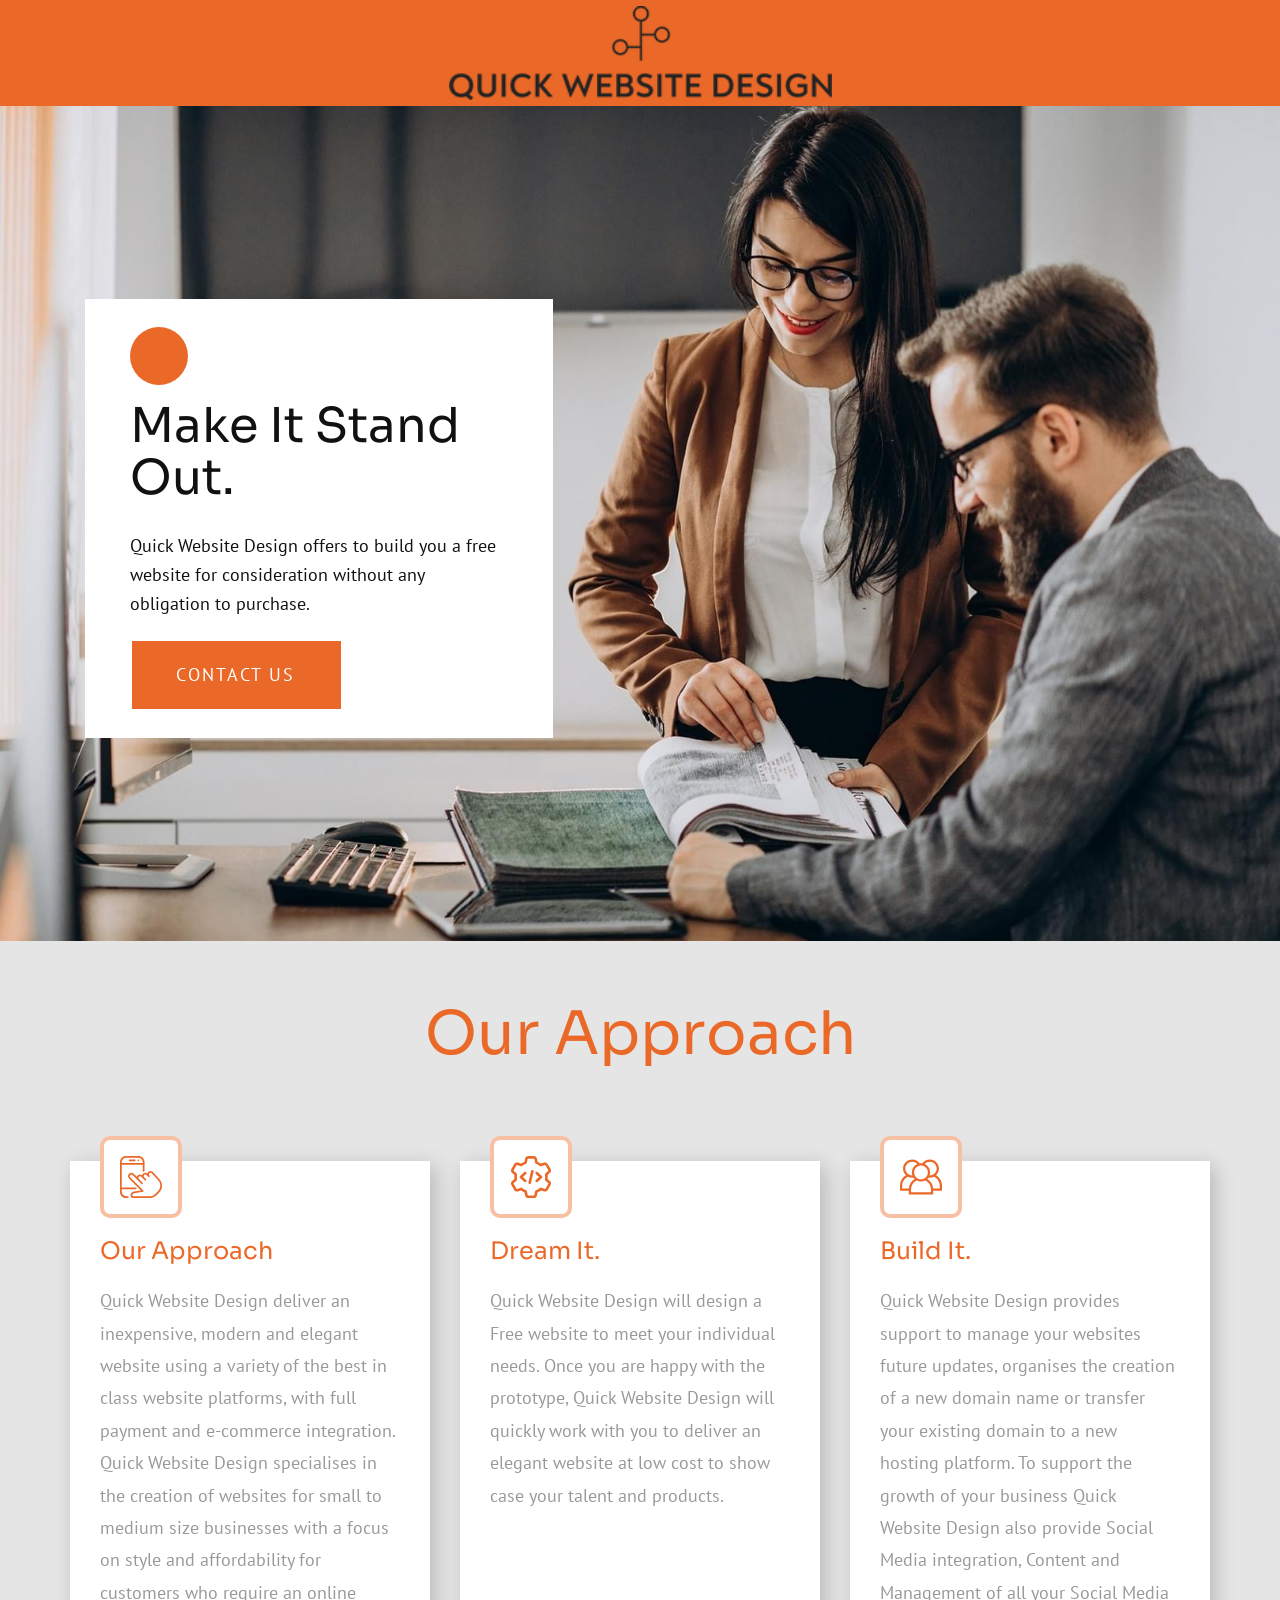
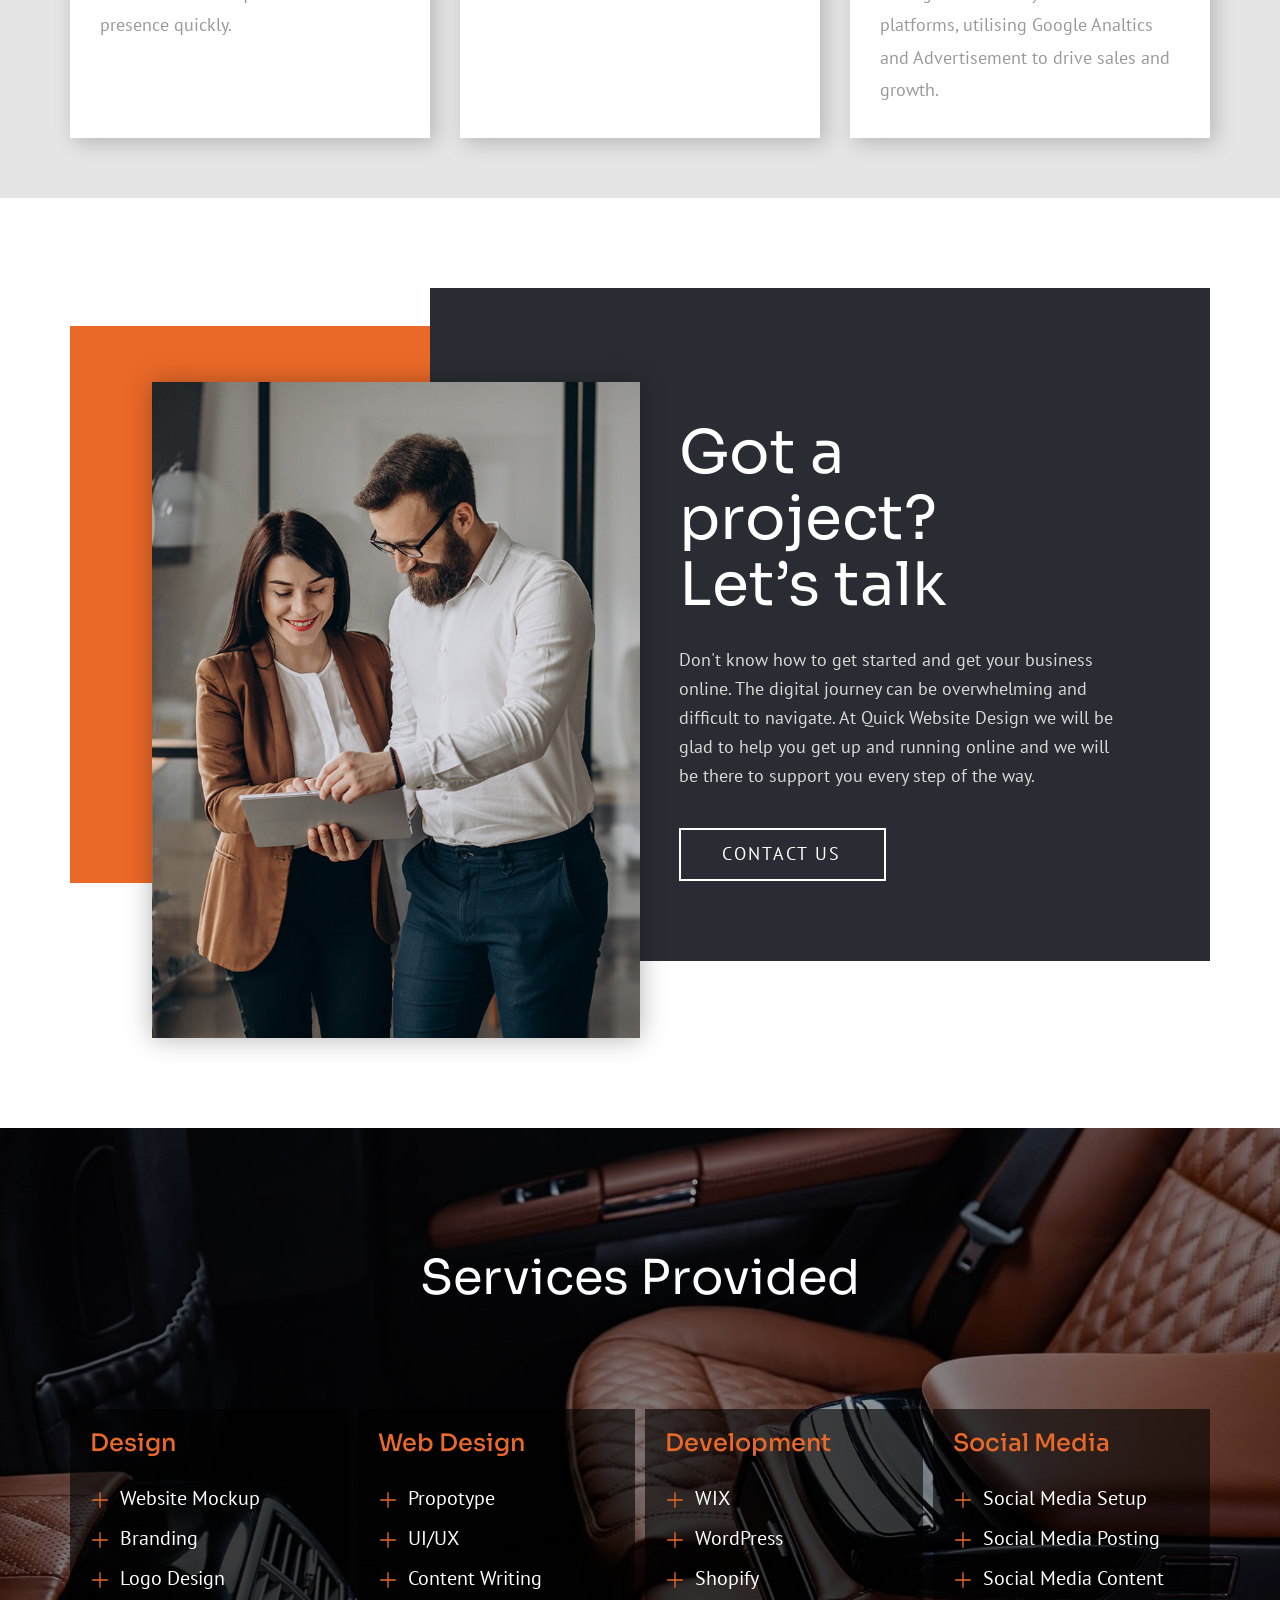
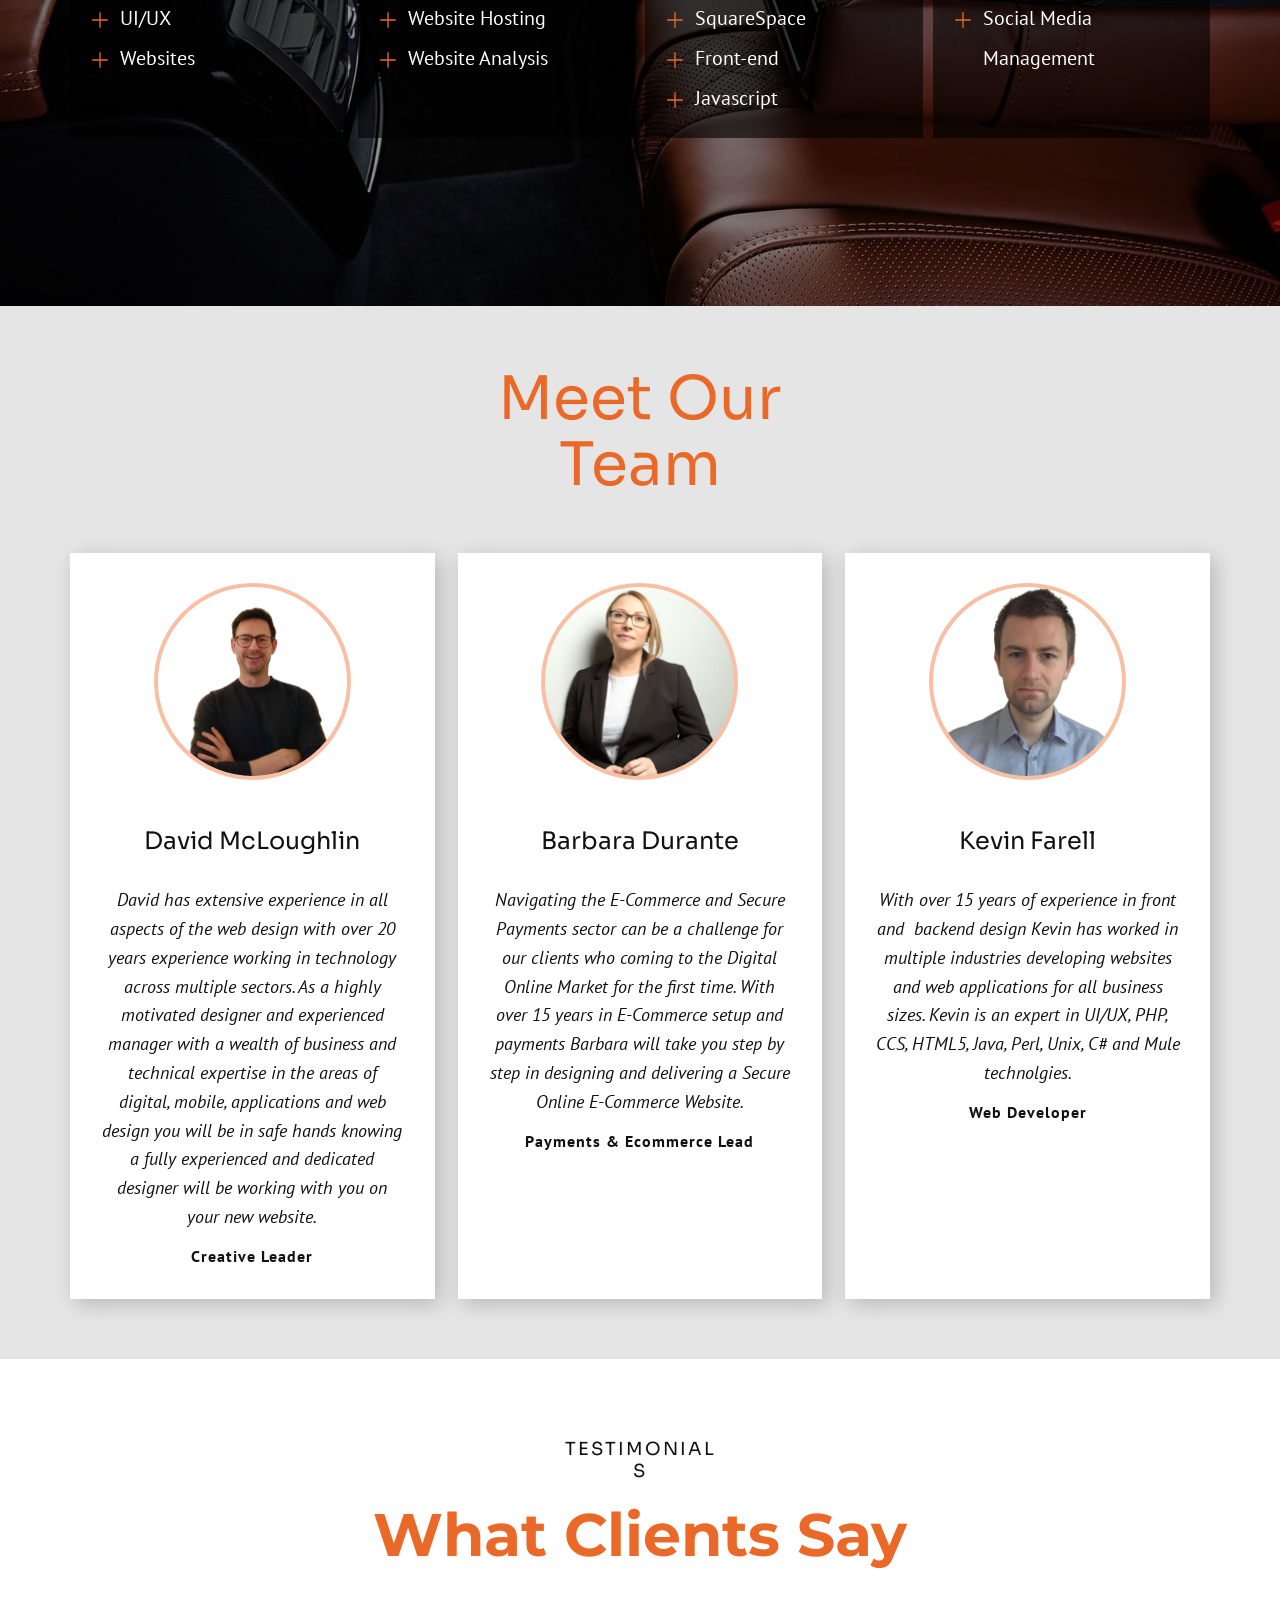
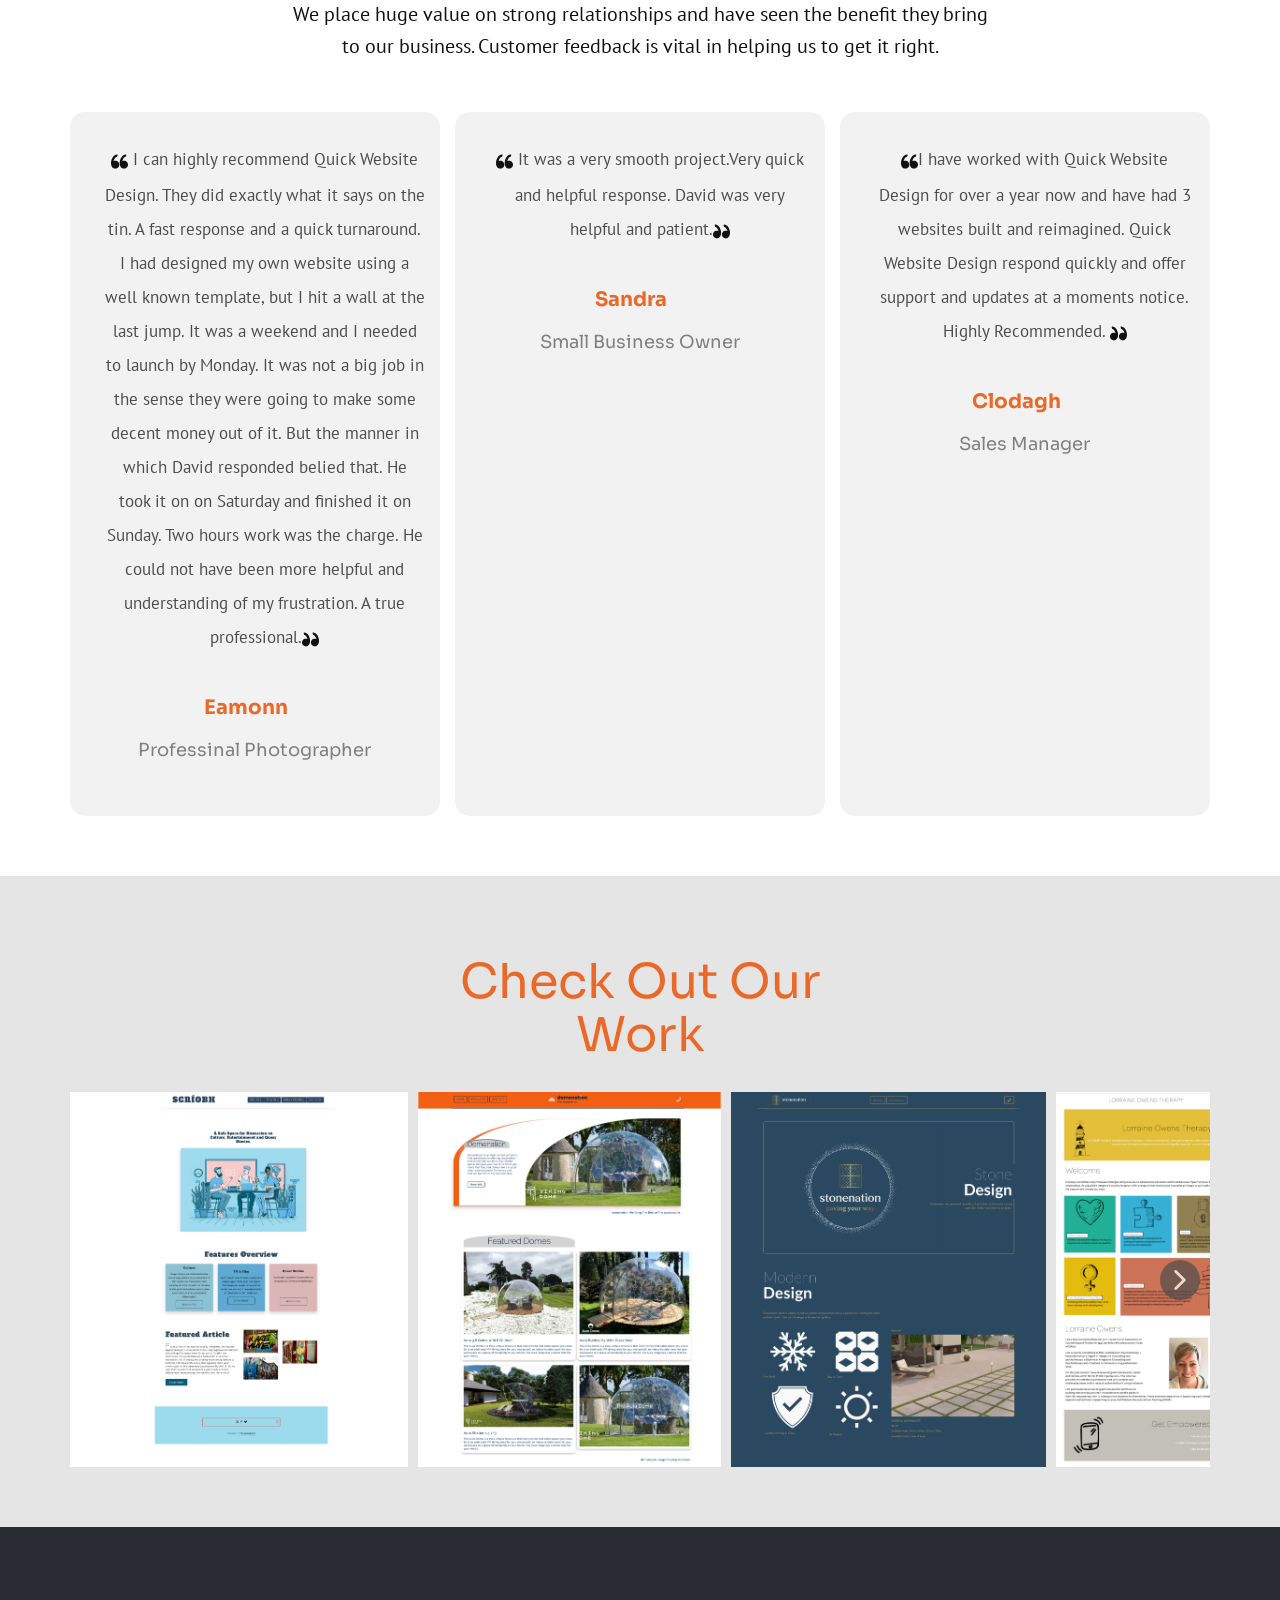
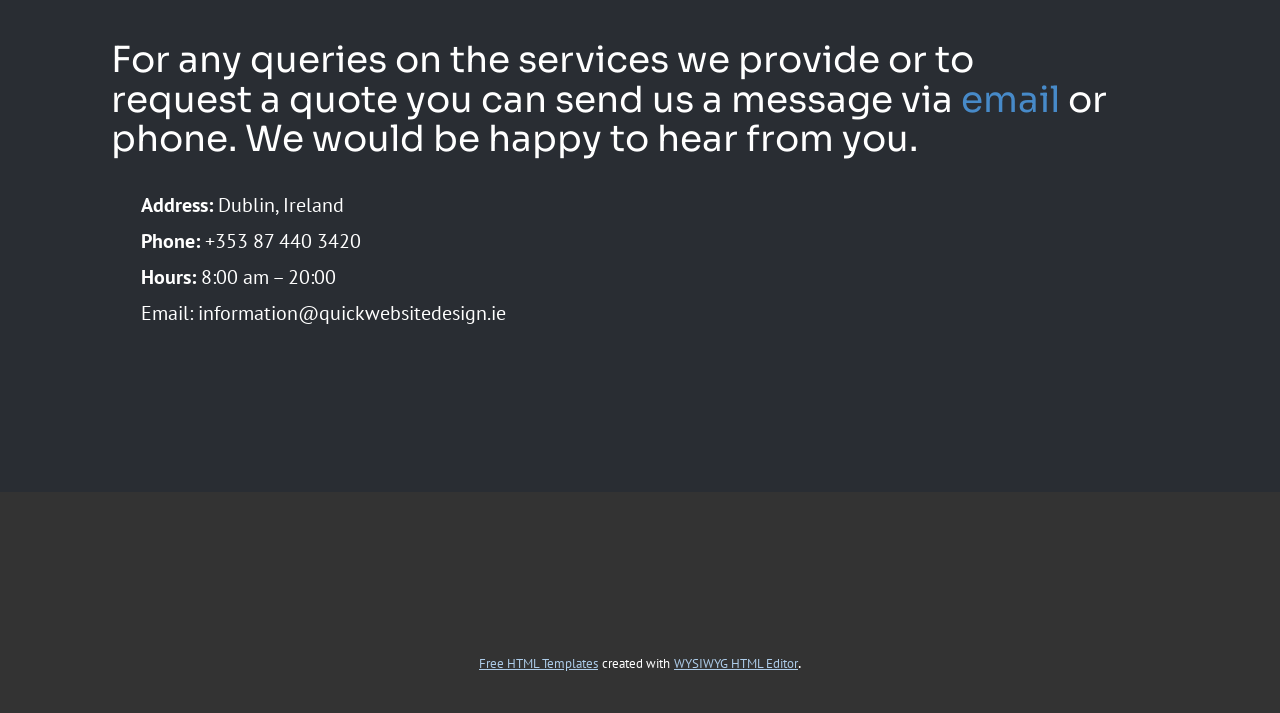
==== commit 82f21101: "Add files via upload Changed Header colour and layout, and add Social media block" ====
--- a/Quick Website Design/index.html
+++ b/Quick Website Design/index.html
@@ -34,7 +34,7 @@
     <meta property="og:title" content="Home">
     <meta property="og:type" content="website">
   </head>
-  <body data-home-page="Home.html" data-home-page-title="Home" class="u-body"><header class="u-align-center-sm u-align-center-xs u-clearfix u-header" id="sec-3a80" data-animation-name="" data-animation-duration="0" data-animation-delay="0" data-animation-direction=""><div class="u-align-left u-clearfix u-sheet u-valign-middle u-sheet-1">
+  <body data-home-page="Home.html" data-home-page-title="Home" class="u-body"><header class="u-align-center-sm u-align-center-xs u-clearfix u-header u-palette-2-base u-sticky-1fd4" id="sec-3a80" data-animation-name="" data-animation-duration="0" data-animation-delay="0" data-animation-direction=""><div class="u-align-left u-clearfix u-sheet u-valign-middle u-sheet-1">
         <a href="https://nicepage.online" class="u-image u-logo u-image-1" data-image-width="300" data-image-height="74">
           <img src="images/QUICKWEBSITEDESIGN_free-file.png" class="u-logo-image u-logo-image-1">
         </a>
@@ -86,7 +86,8 @@
 </g>
 </g></svg></span>
                 <h5 class="u-text u-text-palette-2-base u-text-6"> Build It.</h5>
-                <p class="u-text u-text-grey-40 u-text-7"> Quick Website Design provides support to manage your websites future updates, organises the creation of a new domain name or transfer your existing domain to a new hosting platform.</p>
+                <p class="u-text u-text-grey-40 u-text-7"> Quick Website Design provides support to manage your websites future updates, organises the creation of a new domain name or transfer your existing domain to a new hosting platform. To support the growth of your business Quick Website Design also provide Social Media integration, Content and Management of all your Social Media platforms, utilising Google Analtics and Advertisement to drive sales and growth.<br>
+                </p>
               </div>
             </div>
           </div>
@@ -243,6 +244,41 @@
 </g>
 </g></svg>
                     </div>Javascript<br>
+                  </li>
+                </ul>
+              </div>
+            </div>
+            <div class="u-align-left u-black u-container-style u-list-item u-opacity u-opacity-60 u-repeater-item u-shape-rectangle u-list-item-4">
+              <div class="u-container-layout u-similar-container u-valign-top u-container-layout-4">
+                <h4 class="u-text u-text-default u-text-palette-2-base u-text-8">Social Media</h4>
+                <ul class="u-custom-list u-text u-text-9">
+                  <li style="margin-left: 1.5em;">
+                    <div class="u-list-icon u-text-palette-2-base">
+                      <svg class="u-svg-content" viewBox="0 0 409.6 409.6" x="0px" y="0px" id="svg-f224"><g><g><path d="M392.533,187.733H221.867V17.067C221.867,7.641,214.226,0,204.8,0s-17.067,7.641-17.067,17.067v170.667H17.067    C7.641,187.733,0,195.374,0,204.8s7.641,17.067,17.067,17.067h170.667v170.667c0,9.426,7.641,17.067,17.067,17.067    s17.067-7.641,17.067-17.067V221.867h170.667c9.426,0,17.067-7.641,17.067-17.067S401.959,187.733,392.533,187.733z"></path>
+</g>
+</g></svg>
+                    </div>Social Media Setup
+                  </li>
+                  <li style="margin-left: 1.5em;">
+                    <div class="u-list-icon u-text-palette-2-base">
+                      <svg class="u-svg-content" viewBox="0 0 409.6 409.6" x="0px" y="0px" id="svg-f224"><g><g><path d="M392.533,187.733H221.867V17.067C221.867,7.641,214.226,0,204.8,0s-17.067,7.641-17.067,17.067v170.667H17.067    C7.641,187.733,0,195.374,0,204.8s7.641,17.067,17.067,17.067h170.667v170.667c0,9.426,7.641,17.067,17.067,17.067    s17.067-7.641,17.067-17.067V221.867h170.667c9.426,0,17.067-7.641,17.067-17.067S401.959,187.733,392.533,187.733z"></path>
+</g>
+</g></svg>
+                    </div>Social Media Posting
+                  </li>
+                  <li style="margin-left: 1.5em;">
+                    <div class="u-list-icon u-text-palette-2-base">
+                      <svg class="u-svg-content" viewBox="0 0 409.6 409.6" x="0px" y="0px" id="svg-f224"><g><g><path d="M392.533,187.733H221.867V17.067C221.867,7.641,214.226,0,204.8,0s-17.067,7.641-17.067,17.067v170.667H17.067    C7.641,187.733,0,195.374,0,204.8s7.641,17.067,17.067,17.067h170.667v170.667c0,9.426,7.641,17.067,17.067,17.067    s17.067-7.641,17.067-17.067V221.867h170.667c9.426,0,17.067-7.641,17.067-17.067S401.959,187.733,392.533,187.733z"></path>
+</g>
+</g></svg>
+                    </div>Social Media Content
+                  </li>
+                  <li style="margin-left: 1.5em;">
+                    <div class="u-list-icon u-text-palette-2-base">
+                      <svg class="u-svg-content" viewBox="0 0 409.6 409.6" x="0px" y="0px" id="svg-f224"><g><g><path d="M392.533,187.733H221.867V17.067C221.867,7.641,214.226,0,204.8,0s-17.067,7.641-17.067,17.067v170.667H17.067    C7.641,187.733,0,195.374,0,204.8s7.641,17.067,17.067,17.067h170.667v170.667c0,9.426,7.641,17.067,17.067,17.067    s17.067-7.641,17.067-17.067V221.867h170.667c9.426,0,17.067-7.641,17.067-17.067S401.959,187.733,392.533,187.733z"></path>
+</g>
+</g></svg>
+                    </div>Social Media Management&nbsp;
                   </li>
                 </ul>
               </div>
--- a/Quick Website Design/nicepage.css
+++ b/Quick Website Design/nicepage.css
@@ -35172,13 +35172,13 @@
 
 /*end-variables sitestylecss*/
 .u-header .u-sheet-1 {
-  min-height: 105px;
+  min-height: 106px;
 }
 
 .u-header .u-image-1 {
-  width: 300px;
-  height: 74px;
-  margin: 16px auto 16px 0;
+  width: 383px;
+  height: 94px;
+  margin: 6px auto;
 }
 
 .u-header .u-logo-image-1 {
--- a/Quick Website Design/Home.css
+++ b/Quick Website Design/Home.css
@@ -531,9 +531,10 @@
 }
 
 .u-section-4 .u-repeater-1 {
-  grid-template-columns: calc(33.3333% - 6.66667px) calc(33.3333% - 6.66667px) calc(33.3333% - 6.66667px);
+  grid-template-columns: calc(25% - 7.5px) calc(25% - 7.5px) calc(25% - 7.5px) calc(25% - 7.5px);
   min-height: 310px;
   grid-gap: 10px 10px;
+  grid-auto-columns: calc(25% - 7.5px);
 }
 
 .u-section-4 .u-container-layout-1 {
@@ -589,6 +590,25 @@
   margin: 20px 0 0;
 }
 
+.u-section-4 .u-list-item-4 {
+  background-image: none;
+}
+
+.u-section-4 .u-container-layout-4 {
+  padding: 20px;
+}
+
+.u-section-4 .u-text-8 {
+  font-weight: 500;
+  margin: 0 auto 0 0;
+}
+
+.u-section-4 .u-text-9 {
+  font-size: 1.25rem;
+  line-height: 2;
+  margin: 20px 0 0;
+}
+
 @media (max-width: 1199px) {
   .u-section-4 .u-sheet-1 {
     min-height: 642px;
@@ -599,6 +619,7 @@
   }
 
   .u-section-4 .u-repeater-1 {
+    grid-template-columns: calc(33.3333% - 6.66667px) calc(33.3333% - 6.66667px) calc(33.3333% - 6.66667px);
     min-height: 256px;
   }
 
@@ -628,6 +649,15 @@
   .u-section-4 .u-text-7 {
     font-size: 1.125rem;
   }
+
+  .u-section-4 .u-container-layout-4 {
+    padding-left: 18px;
+    padding-right: 18px;
+  }
+
+  .u-section-4 .u-text-9 {
+    font-size: 1.125rem;
+  }
 }
 
 @media (max-width: 991px) {
@@ -641,7 +671,8 @@
 
   .u-section-4 .u-repeater-1 {
     grid-template-columns: calc(50% - 5px) calc(50% - 5px);
-    min-height: 588px;
+    min-height: 784px;
+    grid-auto-columns: calc(50% - 5px);
   }
 
   .u-section-4 .u-container-layout-1 {
@@ -655,6 +686,11 @@
   }
 
   .u-section-4 .u-container-layout-3 {
+    padding-left: 20px;
+    padding-right: 20px;
+  }
+
+  .u-section-4 .u-container-layout-4 {
     padding-left: 20px;
     padding-right: 20px;
   }
@@ -673,6 +709,10 @@
     margin-top: 55px;
   }
 
+  .u-section-4 .u-repeater-1 {
+    grid-auto-columns: calc(100% - 0px);
+  }
+
   .u-section-4 .u-container-layout-1 {
     padding-left: 15px;
     padding-right: 15px;
@@ -687,6 +727,11 @@
     padding-left: 15px;
     padding-right: 15px;
   }
+
+  .u-section-4 .u-container-layout-4 {
+    padding-left: 15px;
+    padding-right: 15px;
+  }
 }
 
 @media (max-width: 575px) {
@@ -700,6 +745,7 @@
 
   .u-section-4 .u-repeater-1 {
     grid-template-columns: 100%;
+    grid-auto-columns: 100%;
   }
 
   .u-section-4 .u-container-layout-1 {
@@ -713,6 +759,11 @@
   }
 
   .u-section-4 .u-container-layout-3 {
+    padding-left: 30px;
+    padding-right: 30px;
+  }
+
+  .u-section-4 .u-container-layout-4 {
     padding-left: 30px;
     padding-right: 30px;
   }
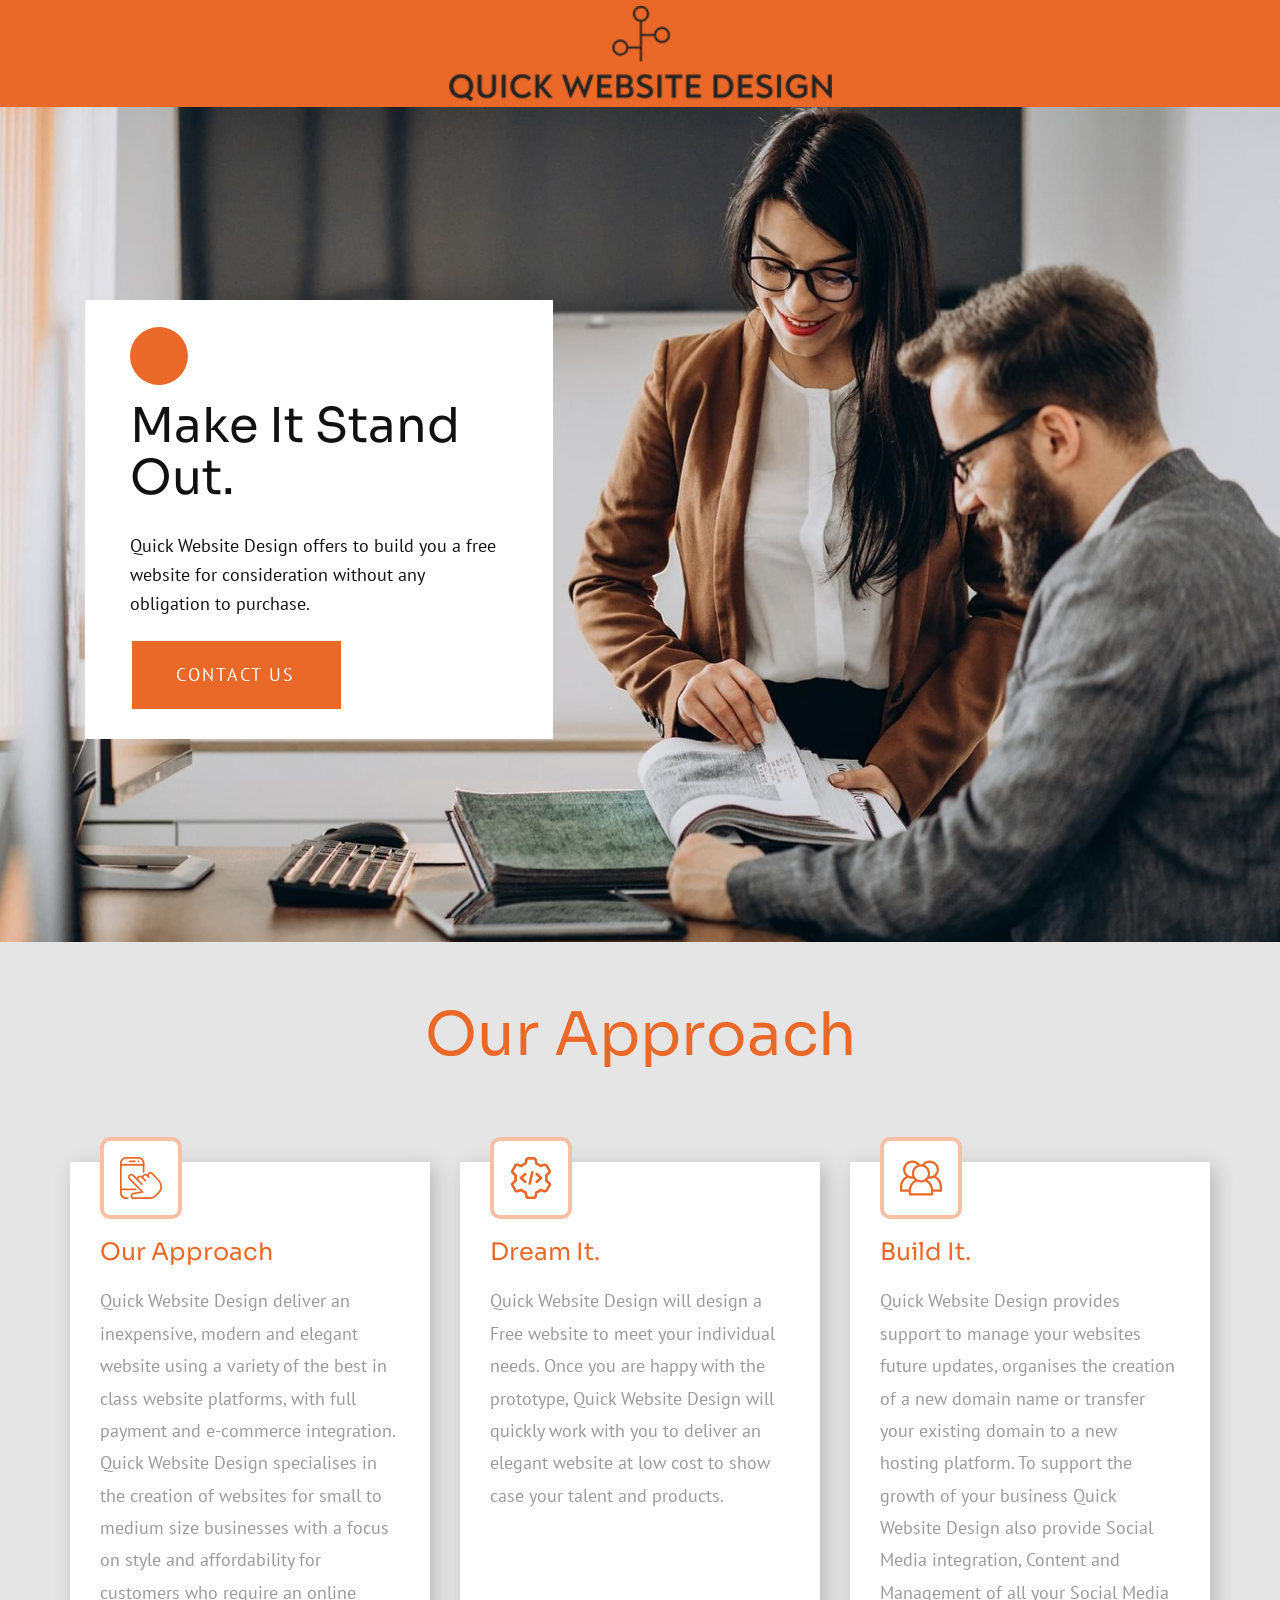
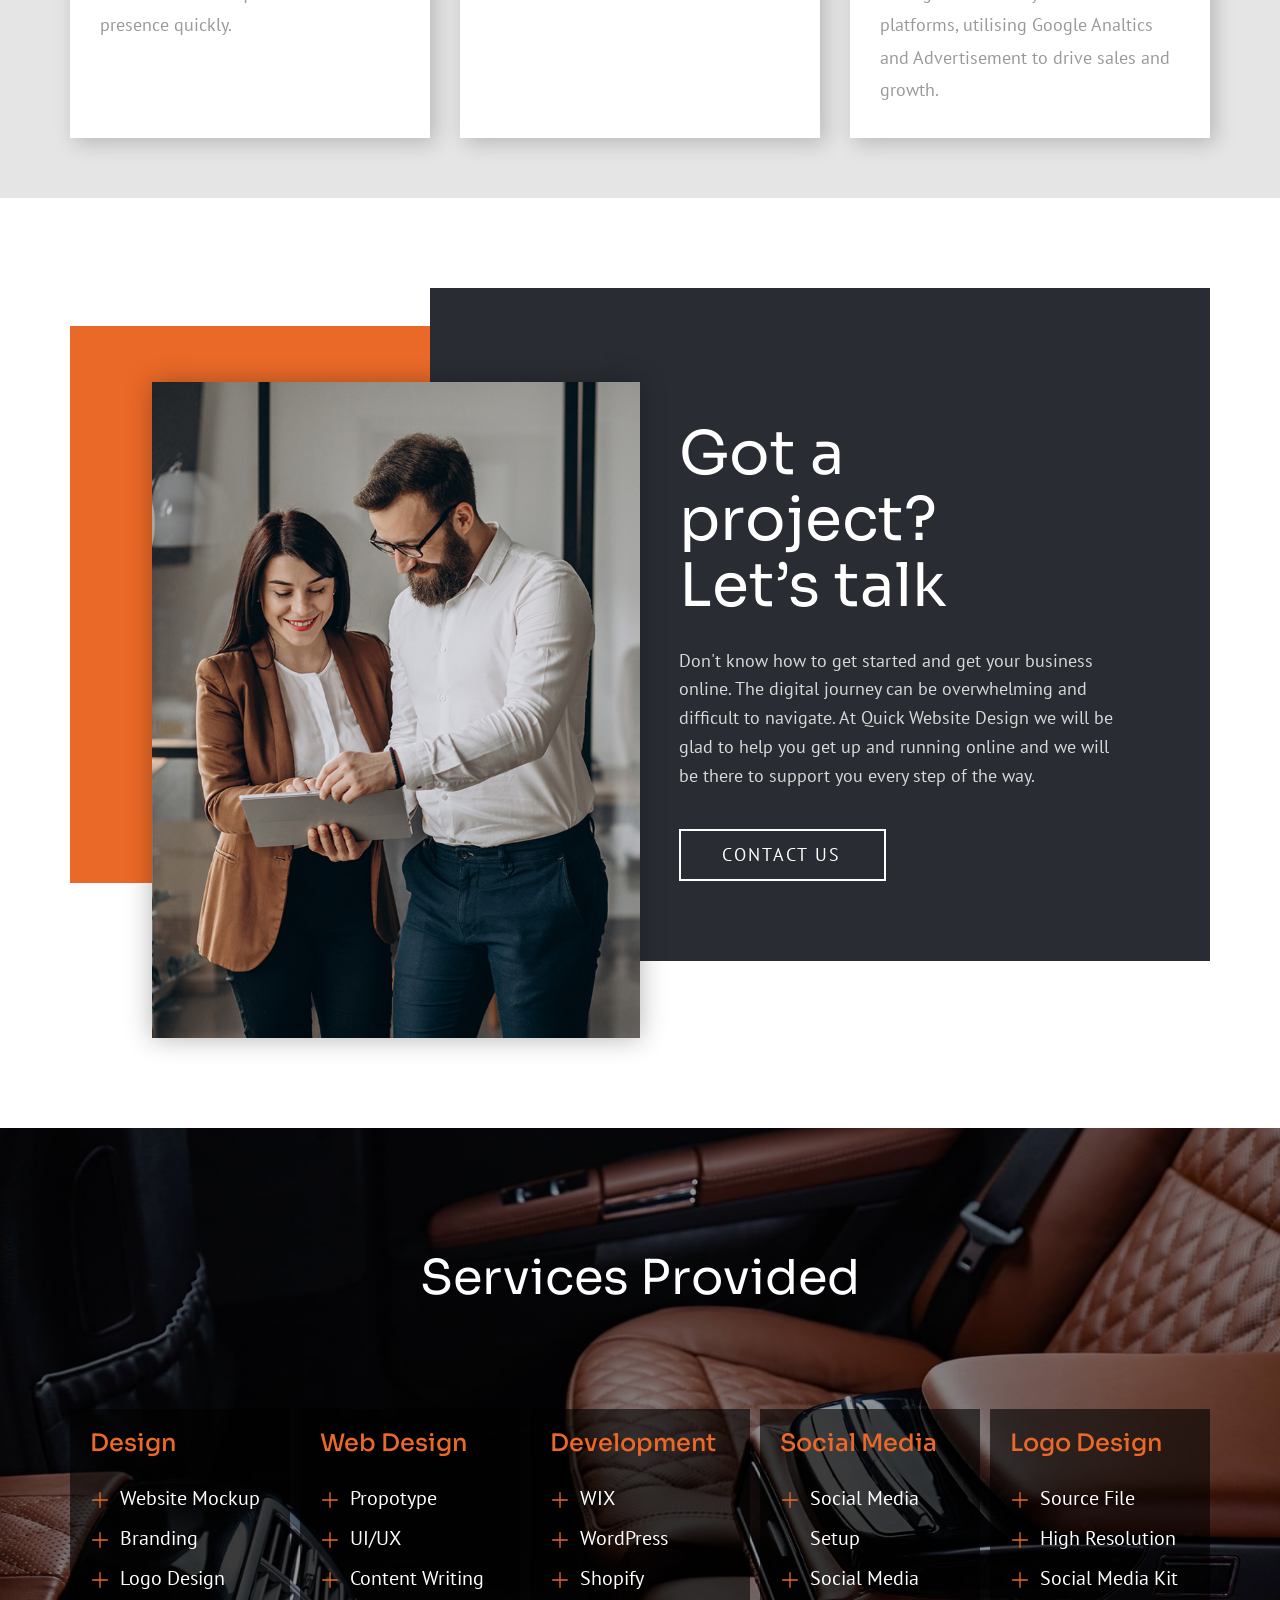
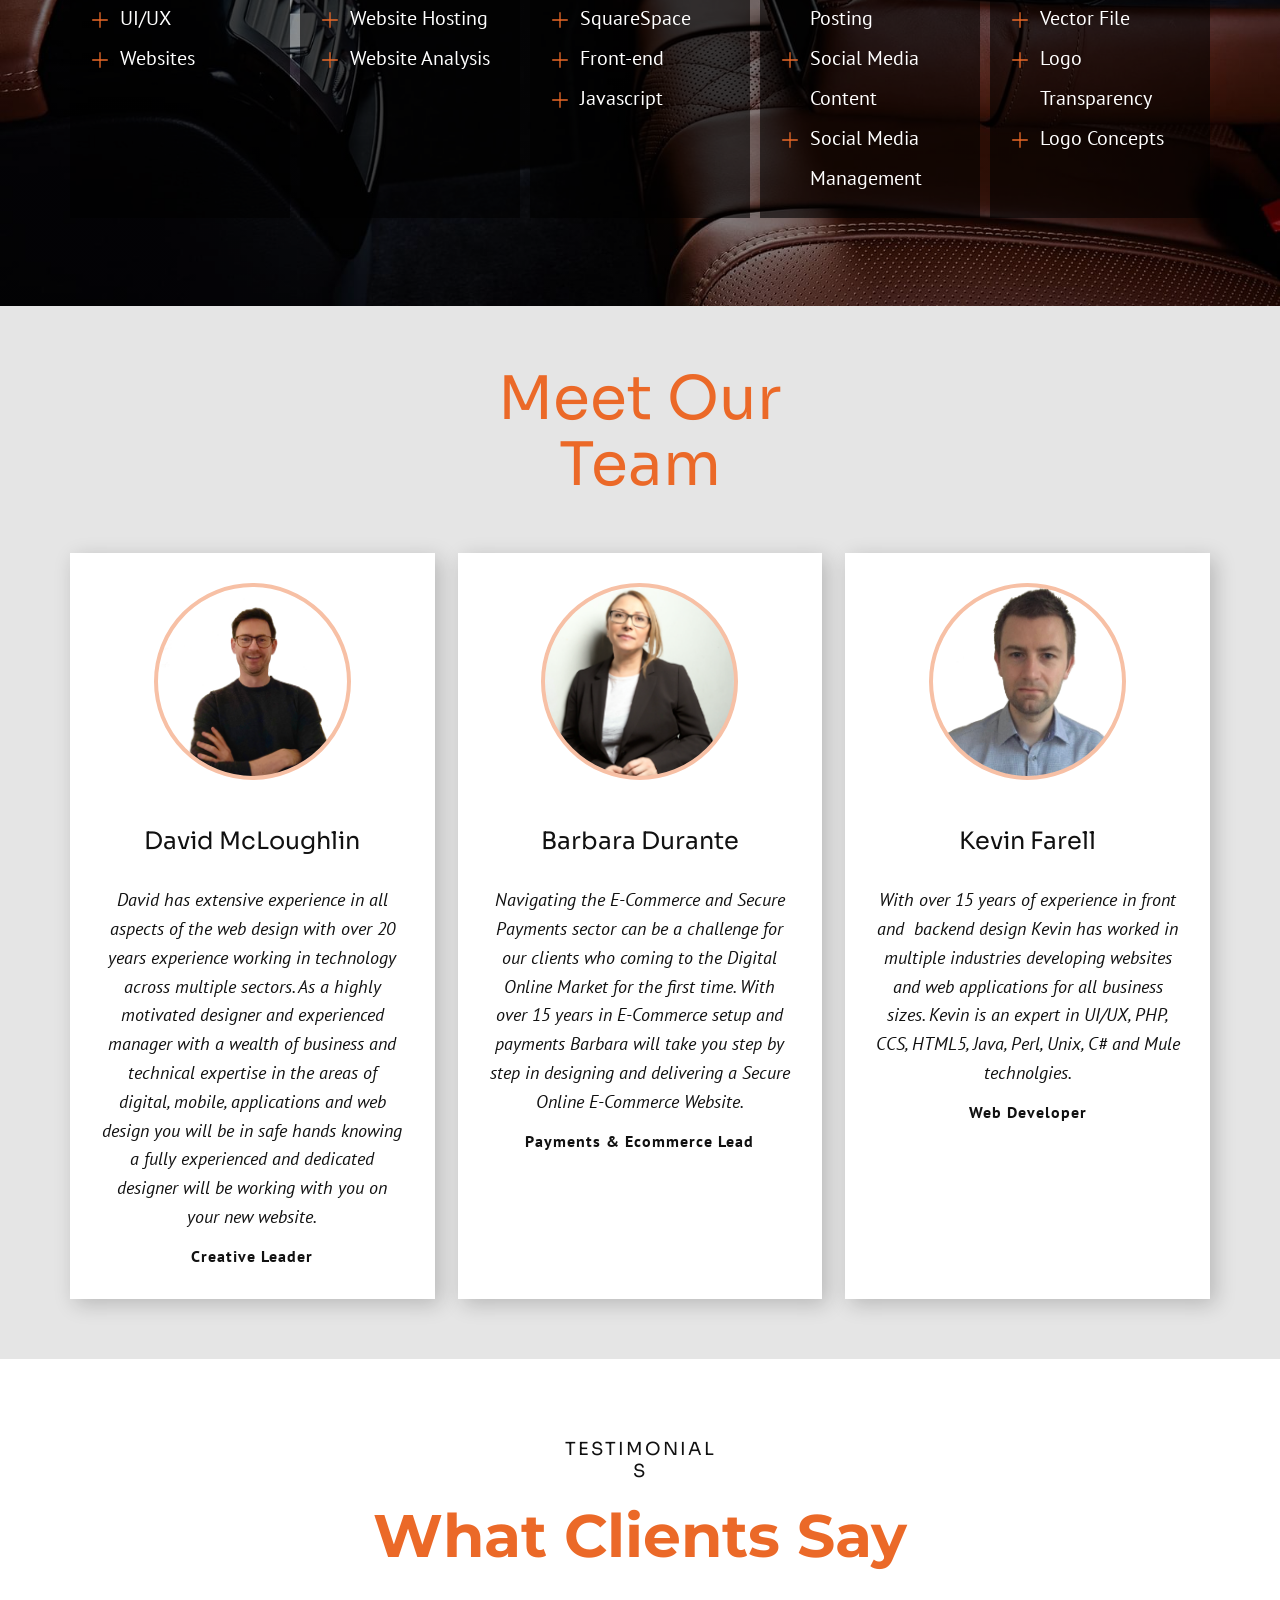
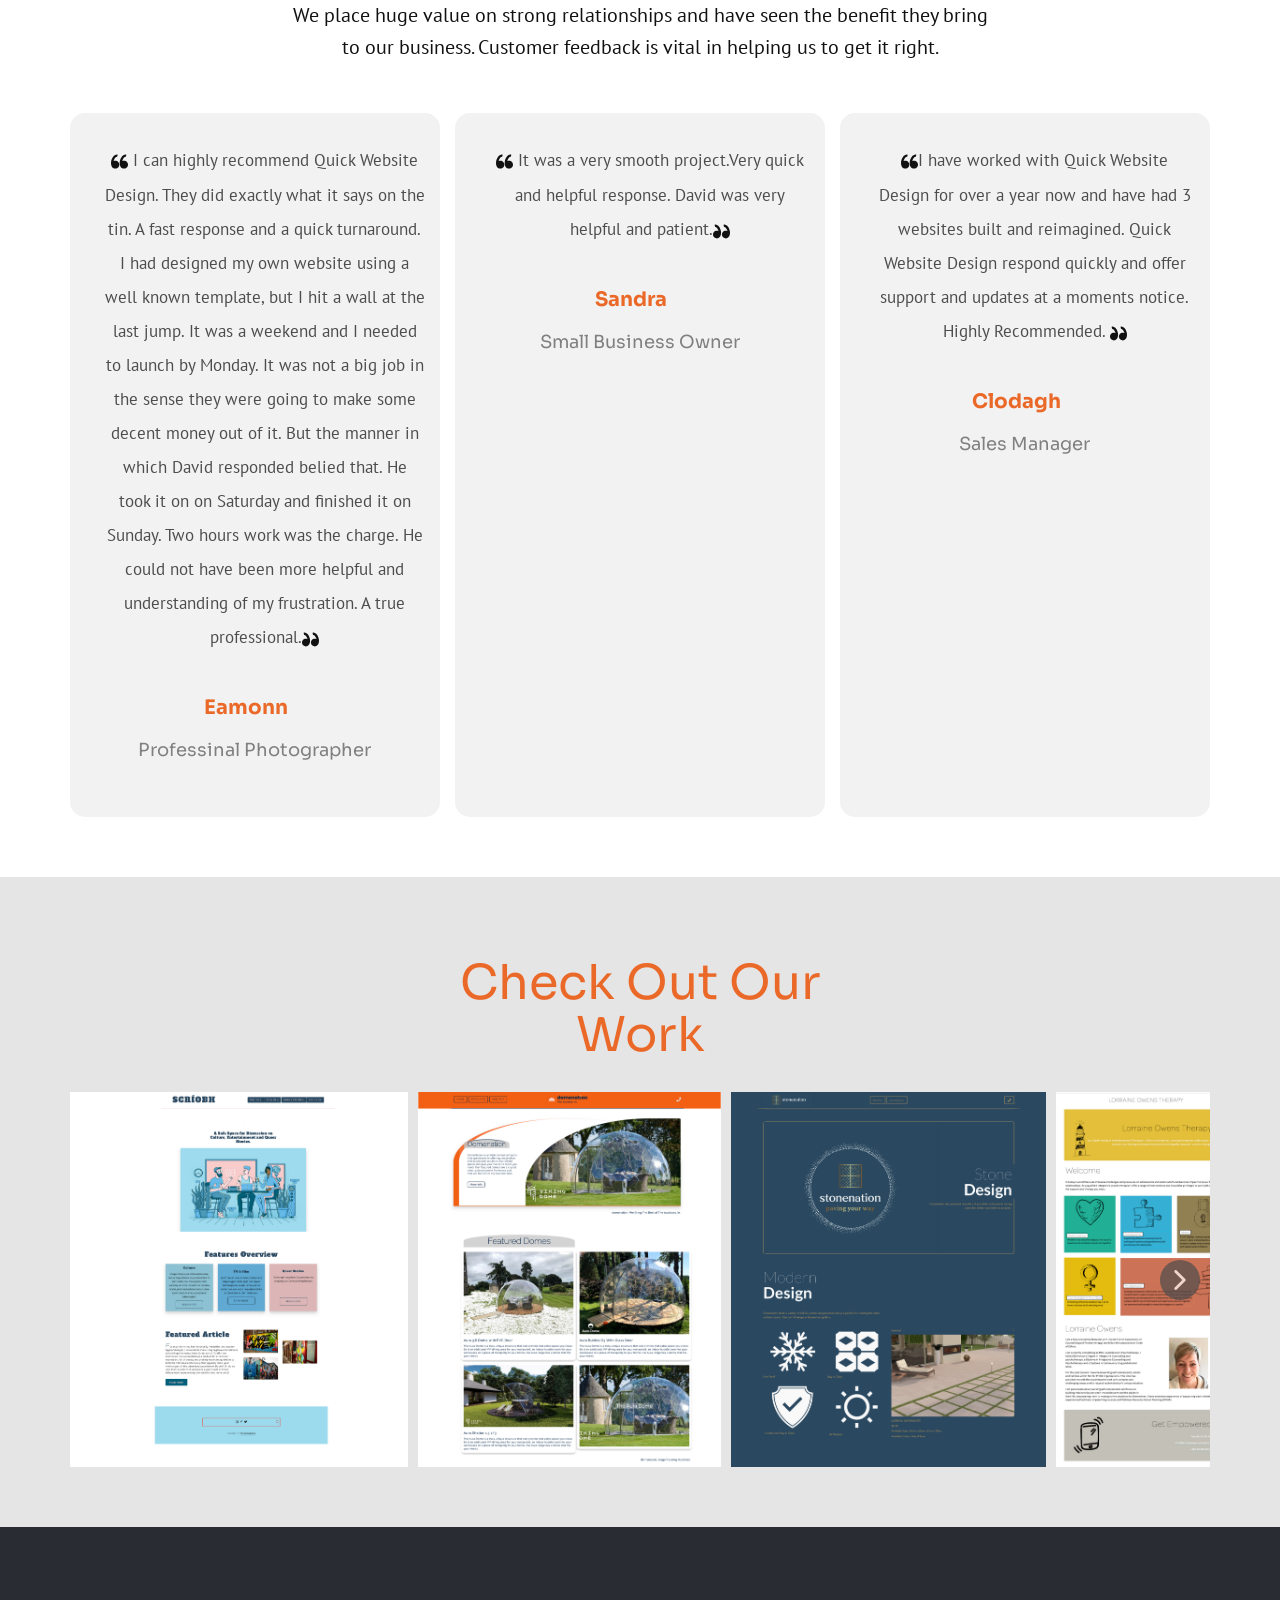
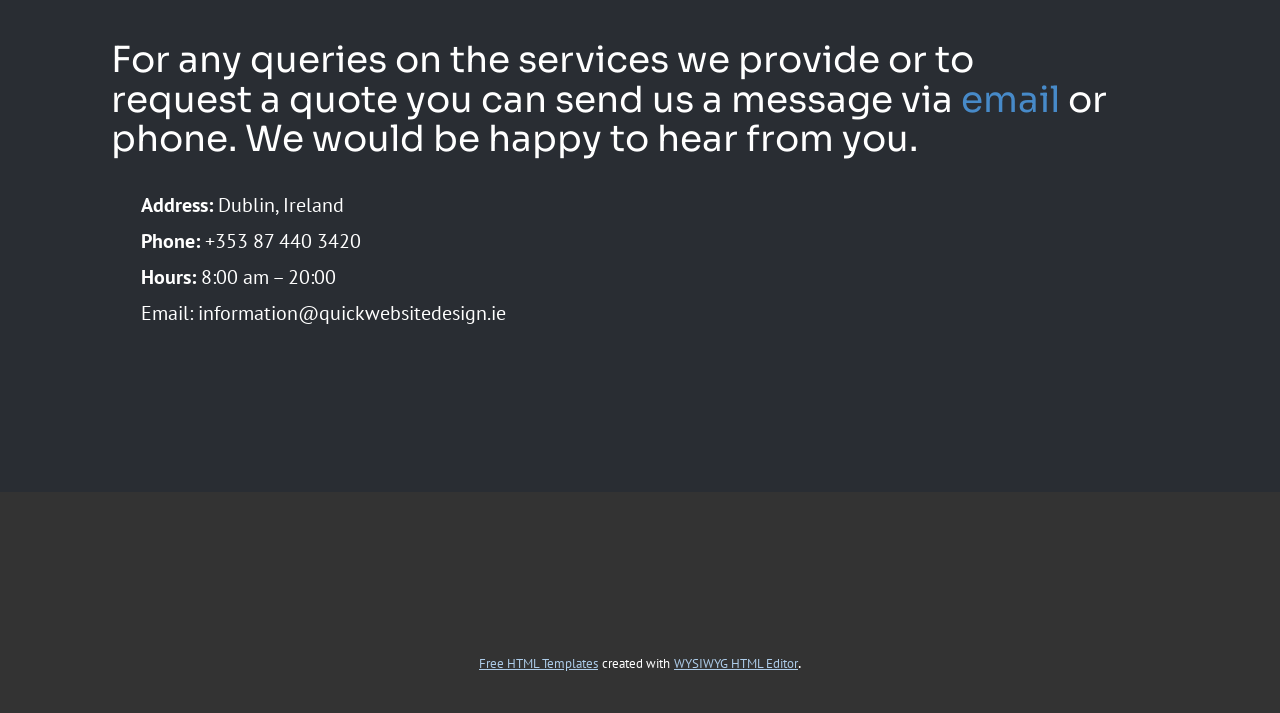
==== commit 26de0ee8: "Add files via upload Added Logo Block" ====
--- a/Quick Website Design/index.html
+++ b/Quick Website Design/index.html
@@ -34,7 +34,7 @@
     <meta property="og:title" content="Home">
     <meta property="og:type" content="website">
   </head>
-  <body data-home-page="Home.html" data-home-page-title="Home" class="u-body"><header class="u-align-center-sm u-align-center-xs u-clearfix u-header u-palette-2-base u-sticky-1fd4" id="sec-3a80" data-animation-name="" data-animation-duration="0" data-animation-delay="0" data-animation-direction=""><div class="u-align-left u-clearfix u-sheet u-valign-middle u-sheet-1">
+  <body data-home-page="Home.html" data-home-page-title="Home" class="u-body"><header class="u-align-center-sm u-align-center-xs u-clearfix u-header u-palette-2-base u-sticky" id="sec-3a80" data-animation-name="" data-animation-duration="0" data-animation-delay="0" data-animation-direction=""><div class="u-align-left u-clearfix u-sheet u-valign-middle u-sheet-1">
         <a href="https://nicepage.online" class="u-image u-logo u-image-1" data-image-width="300" data-image-height="74">
           <img src="images/QUICKWEBSITEDESIGN_free-file.png" class="u-logo-image u-logo-image-1">
         </a>
@@ -279,6 +279,55 @@
 </g>
 </g></svg>
                     </div>Social Media Management&nbsp;
+                  </li>
+                </ul>
+              </div>
+            </div>
+            <div class="u-align-left u-black u-container-style u-list-item u-opacity u-opacity-60 u-repeater-item u-shape-rectangle u-list-item-5">
+              <div class="u-container-layout u-similar-container u-valign-top u-container-layout-5">
+                <h4 class="u-text u-text-default u-text-palette-2-base u-text-10">Logo Design</h4>
+                <ul class="u-custom-list u-text u-text-11">
+                  <li style="margin-left: 1.5em;">
+                    <div class="u-list-icon u-text-palette-2-base">
+                      <svg class="u-svg-content" viewBox="0 0 409.6 409.6" x="0px" y="0px" id="svg-f224"><g><g><path d="M392.533,187.733H221.867V17.067C221.867,7.641,214.226,0,204.8,0s-17.067,7.641-17.067,17.067v170.667H17.067    C7.641,187.733,0,195.374,0,204.8s7.641,17.067,17.067,17.067h170.667v170.667c0,9.426,7.641,17.067,17.067,17.067    s17.067-7.641,17.067-17.067V221.867h170.667c9.426,0,17.067-7.641,17.067-17.067S401.959,187.733,392.533,187.733z"></path>
+</g>
+</g></svg>
+                    </div>Source File
+                  </li>
+                  <li style="margin-left: 1.5em;">
+                    <div class="u-list-icon u-text-palette-2-base">
+                      <svg class="u-svg-content" viewBox="0 0 409.6 409.6" x="0px" y="0px" id="svg-f224"><g><g><path d="M392.533,187.733H221.867V17.067C221.867,7.641,214.226,0,204.8,0s-17.067,7.641-17.067,17.067v170.667H17.067    C7.641,187.733,0,195.374,0,204.8s7.641,17.067,17.067,17.067h170.667v170.667c0,9.426,7.641,17.067,17.067,17.067    s17.067-7.641,17.067-17.067V221.867h170.667c9.426,0,17.067-7.641,17.067-17.067S401.959,187.733,392.533,187.733z"></path>
+</g>
+</g></svg>
+                    </div>High Resolution
+                  </li>
+                  <li style="margin-left: 1.5em;">
+                    <div class="u-list-icon u-text-palette-2-base">
+                      <svg class="u-svg-content" viewBox="0 0 409.6 409.6" x="0px" y="0px" id="svg-f224"><g><g><path d="M392.533,187.733H221.867V17.067C221.867,7.641,214.226,0,204.8,0s-17.067,7.641-17.067,17.067v170.667H17.067    C7.641,187.733,0,195.374,0,204.8s7.641,17.067,17.067,17.067h170.667v170.667c0,9.426,7.641,17.067,17.067,17.067    s17.067-7.641,17.067-17.067V221.867h170.667c9.426,0,17.067-7.641,17.067-17.067S401.959,187.733,392.533,187.733z"></path>
+</g>
+</g></svg>
+                    </div>Social Media Kit
+                  </li>
+                  <li style="margin-left: 1.5em;">
+                    <div class="u-list-icon u-text-palette-2-base">
+                      <svg class="u-svg-content" viewBox="0 0 409.6 409.6" x="0px" y="0px" id="svg-f224"><g><g><path d="M392.533,187.733H221.867V17.067C221.867,7.641,214.226,0,204.8,0s-17.067,7.641-17.067,17.067v170.667H17.067    C7.641,187.733,0,195.374,0,204.8s7.641,17.067,17.067,17.067h170.667v170.667c0,9.426,7.641,17.067,17.067,17.067    s17.067-7.641,17.067-17.067V221.867h170.667c9.426,0,17.067-7.641,17.067-17.067S401.959,187.733,392.533,187.733z"></path>
+</g>
+</g></svg>
+                    </div>Vector File
+                  </li>
+                  <li style="margin-left: 1.5em;">
+                    <div class="u-list-icon u-text-palette-2-base">
+                      <svg class="u-svg-content" viewBox="0 0 409.6 409.6" x="0px" y="0px" id="svg-f224"><g><g><path d="M392.533,187.733H221.867V17.067C221.867,7.641,214.226,0,204.8,0s-17.067,7.641-17.067,17.067v170.667H17.067    C7.641,187.733,0,195.374,0,204.8s7.641,17.067,17.067,17.067h170.667v170.667c0,9.426,7.641,17.067,17.067,17.067    s17.067-7.641,17.067-17.067V221.867h170.667c9.426,0,17.067-7.641,17.067-17.067S401.959,187.733,392.533,187.733z"></path>
+</g>
+</g></svg>
+                    </div>Logo Transparency
+                  </li>
+                  <li style="margin-left: 1.5em;">
+                    <div class="u-list-icon u-text-palette-2-base">
+                      <svg class="u-svg-content" viewBox="0 0 409.6 409.6" x="0px" y="0px" id="svg-f224"><g><g><path d="M392.533,187.733H221.867V17.067C221.867,7.641,214.226,0,204.8,0s-17.067,7.641-17.067,17.067v170.667H17.067    C7.641,187.733,0,195.374,0,204.8s7.641,17.067,17.067,17.067h170.667v170.667c0,9.426,7.641,17.067,17.067,17.067    s17.067-7.641,17.067-17.067V221.867h170.667c9.426,0,17.067-7.641,17.067-17.067S401.959,187.733,392.533,187.733z"></path>
+</g>
+</g></svg>
+                    </div>Logo Concepts
                   </li>
                 </ul>
               </div>
--- a/Quick Website Design/Home.css
+++ b/Quick Website Design/Home.css
@@ -531,10 +531,10 @@
 }
 
 .u-section-4 .u-repeater-1 {
-  grid-template-columns: calc(25% - 7.5px) calc(25% - 7.5px) calc(25% - 7.5px) calc(25% - 7.5px);
+  grid-template-columns: calc(20% - 8px) calc(20% - 8px) calc(20% - 8px) calc(20% - 8px) calc(20% - 8px);
   min-height: 310px;
   grid-gap: 10px 10px;
-  grid-auto-columns: calc(25% - 7.5px);
+  grid-auto-columns: calc(20% - 8px);
 }
 
 .u-section-4 .u-container-layout-1 {
@@ -609,6 +609,25 @@
   margin: 20px 0 0;
 }
 
+.u-section-4 .u-list-item-5 {
+  background-image: none;
+}
+
+.u-section-4 .u-container-layout-5 {
+  padding: 20px;
+}
+
+.u-section-4 .u-text-10 {
+  font-weight: 500;
+  margin: 0 auto 0 0;
+}
+
+.u-section-4 .u-text-11 {
+  font-size: 1.25rem;
+  line-height: 2;
+  margin: 20px 0 0;
+}
+
 @media (max-width: 1199px) {
   .u-section-4 .u-sheet-1 {
     min-height: 642px;
@@ -658,6 +677,15 @@
   .u-section-4 .u-text-9 {
     font-size: 1.125rem;
   }
+
+  .u-section-4 .u-container-layout-5 {
+    padding-left: 18px;
+    padding-right: 18px;
+  }
+
+  .u-section-4 .u-text-11 {
+    font-size: 1.125rem;
+  }
 }
 
 @media (max-width: 991px) {
@@ -671,8 +699,8 @@
 
   .u-section-4 .u-repeater-1 {
     grid-template-columns: calc(50% - 5px) calc(50% - 5px);
-    min-height: 784px;
-    grid-auto-columns: calc(50% - 5px);
+    min-height: 654px;
+    grid-auto-columns: calc(33.333333333333336% - 6.666666666666667px);
   }
 
   .u-section-4 .u-container-layout-1 {
@@ -691,6 +719,11 @@
   }
 
   .u-section-4 .u-container-layout-4 {
+    padding-left: 20px;
+    padding-right: 20px;
+  }
+
+  .u-section-4 .u-container-layout-5 {
     padding-left: 20px;
     padding-right: 20px;
   }
@@ -710,7 +743,8 @@
   }
 
   .u-section-4 .u-repeater-1 {
-    grid-auto-columns: calc(100% - 0px);
+    min-height: 1104px;
+    grid-auto-columns: calc(50% - 5px);
   }
 
   .u-section-4 .u-container-layout-1 {
@@ -732,6 +766,11 @@
     padding-left: 15px;
     padding-right: 15px;
   }
+
+  .u-section-4 .u-container-layout-5 {
+    padding-left: 15px;
+    padding-right: 15px;
+  }
 }
 
 @media (max-width: 575px) {
@@ -745,7 +784,7 @@
 
   .u-section-4 .u-repeater-1 {
     grid-template-columns: 100%;
-    grid-auto-columns: 100%;
+    grid-auto-columns: calc(100% - 0px);
   }
 
   .u-section-4 .u-container-layout-1 {
@@ -764,6 +803,11 @@
   }
 
   .u-section-4 .u-container-layout-4 {
+    padding-left: 30px;
+    padding-right: 30px;
+  }
+
+  .u-section-4 .u-container-layout-5 {
     padding-left: 30px;
     padding-right: 30px;
   }
